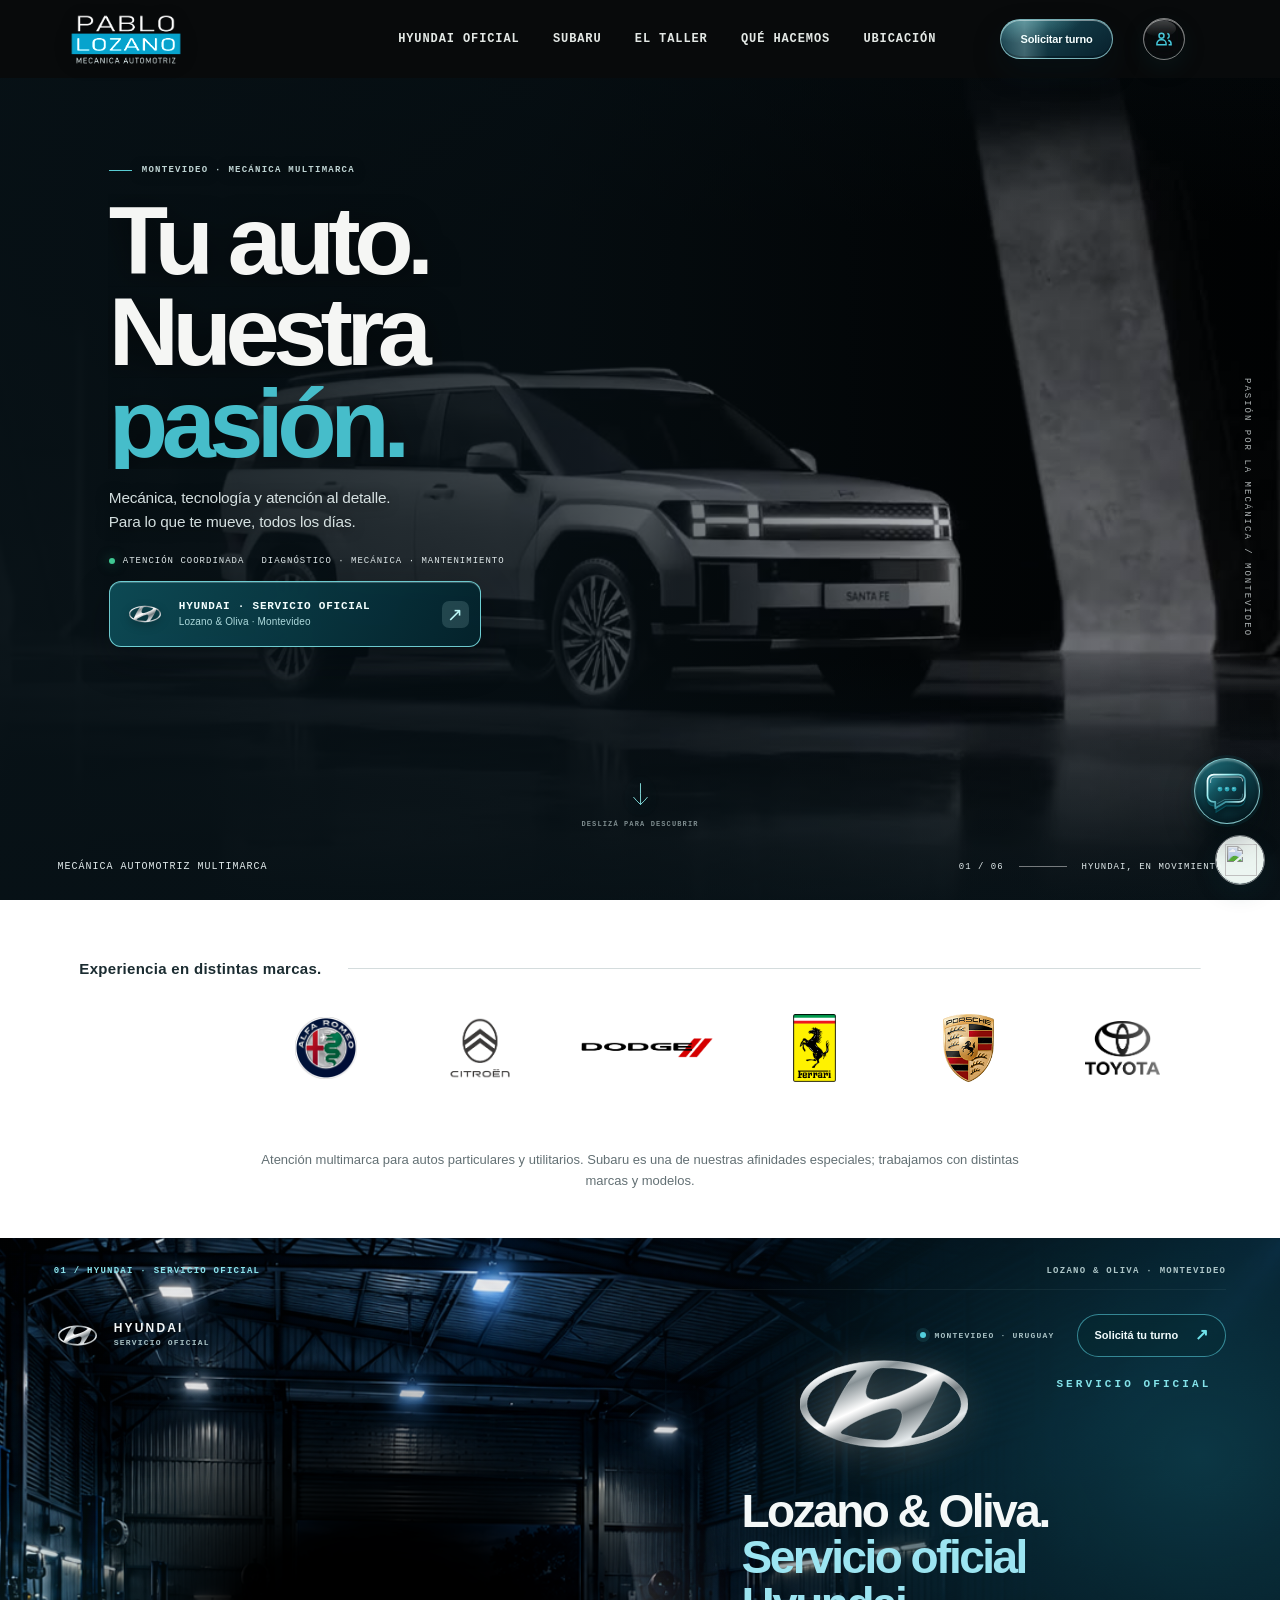
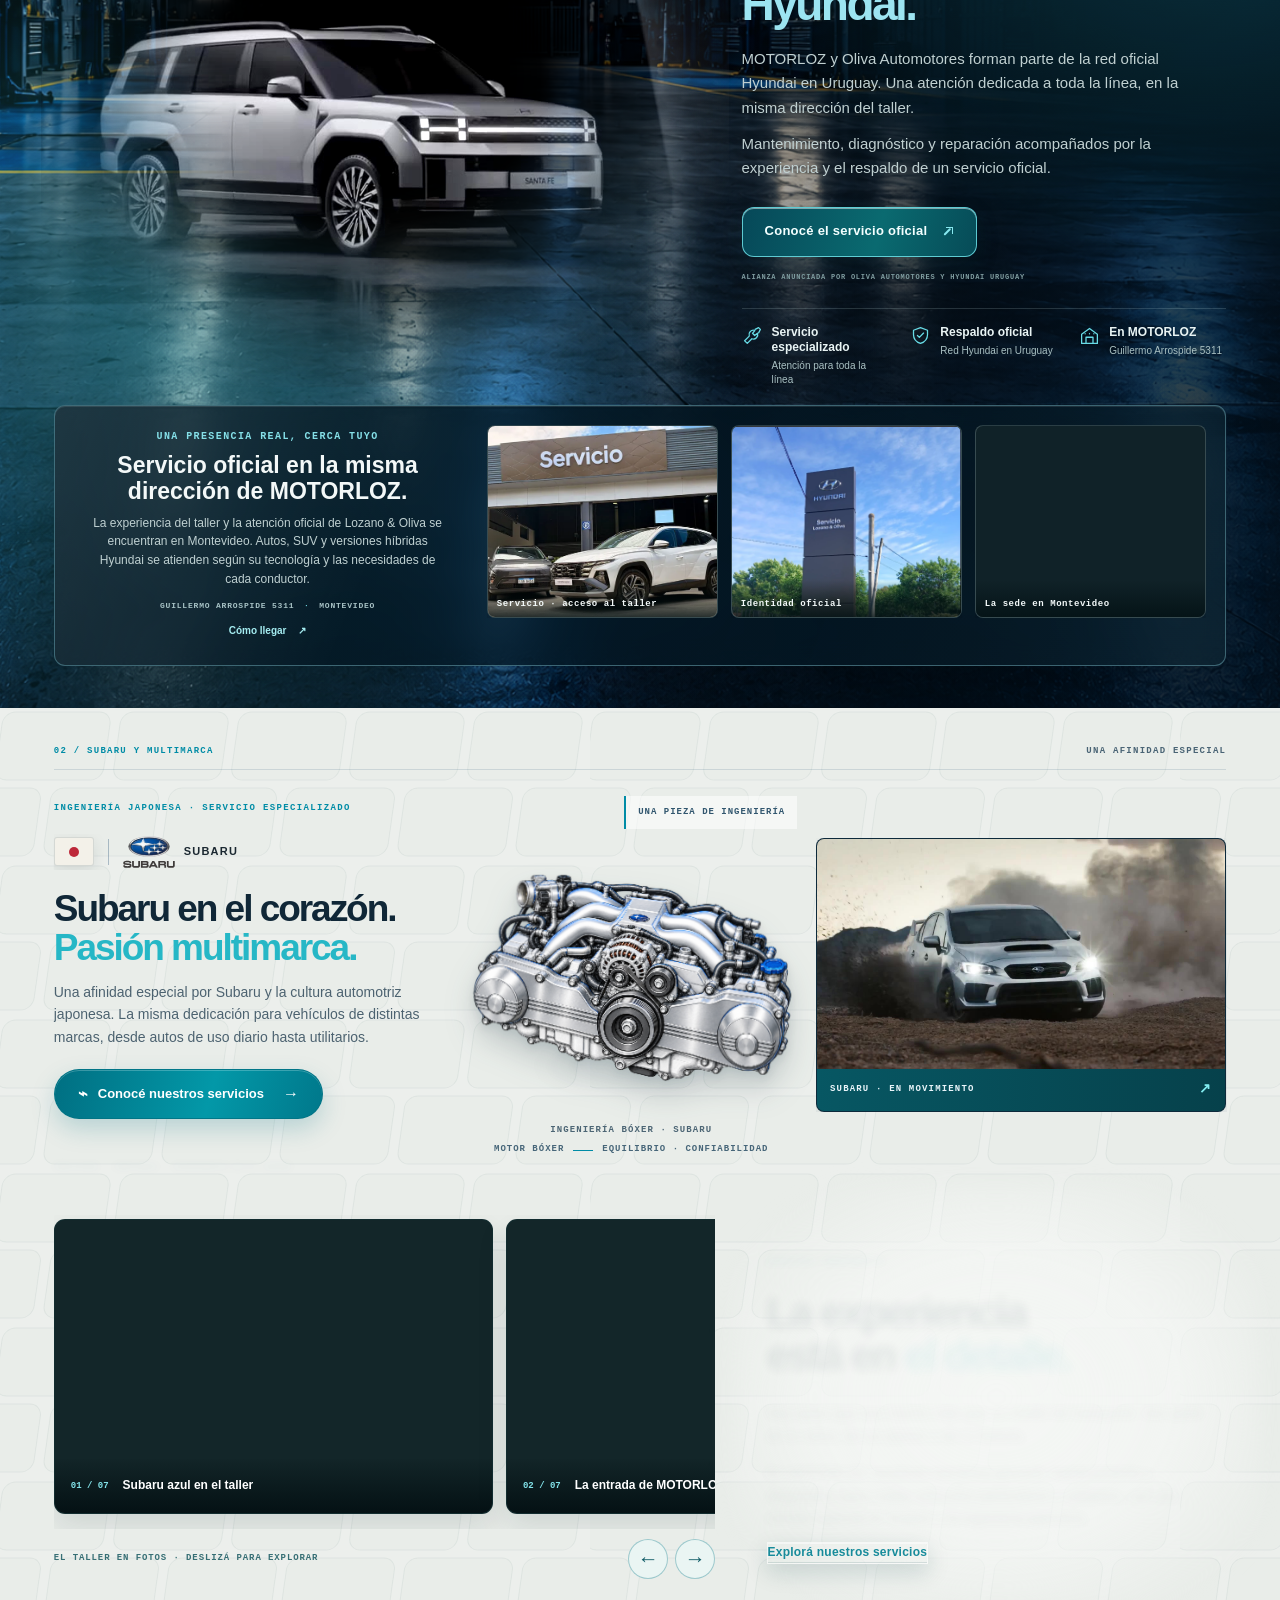
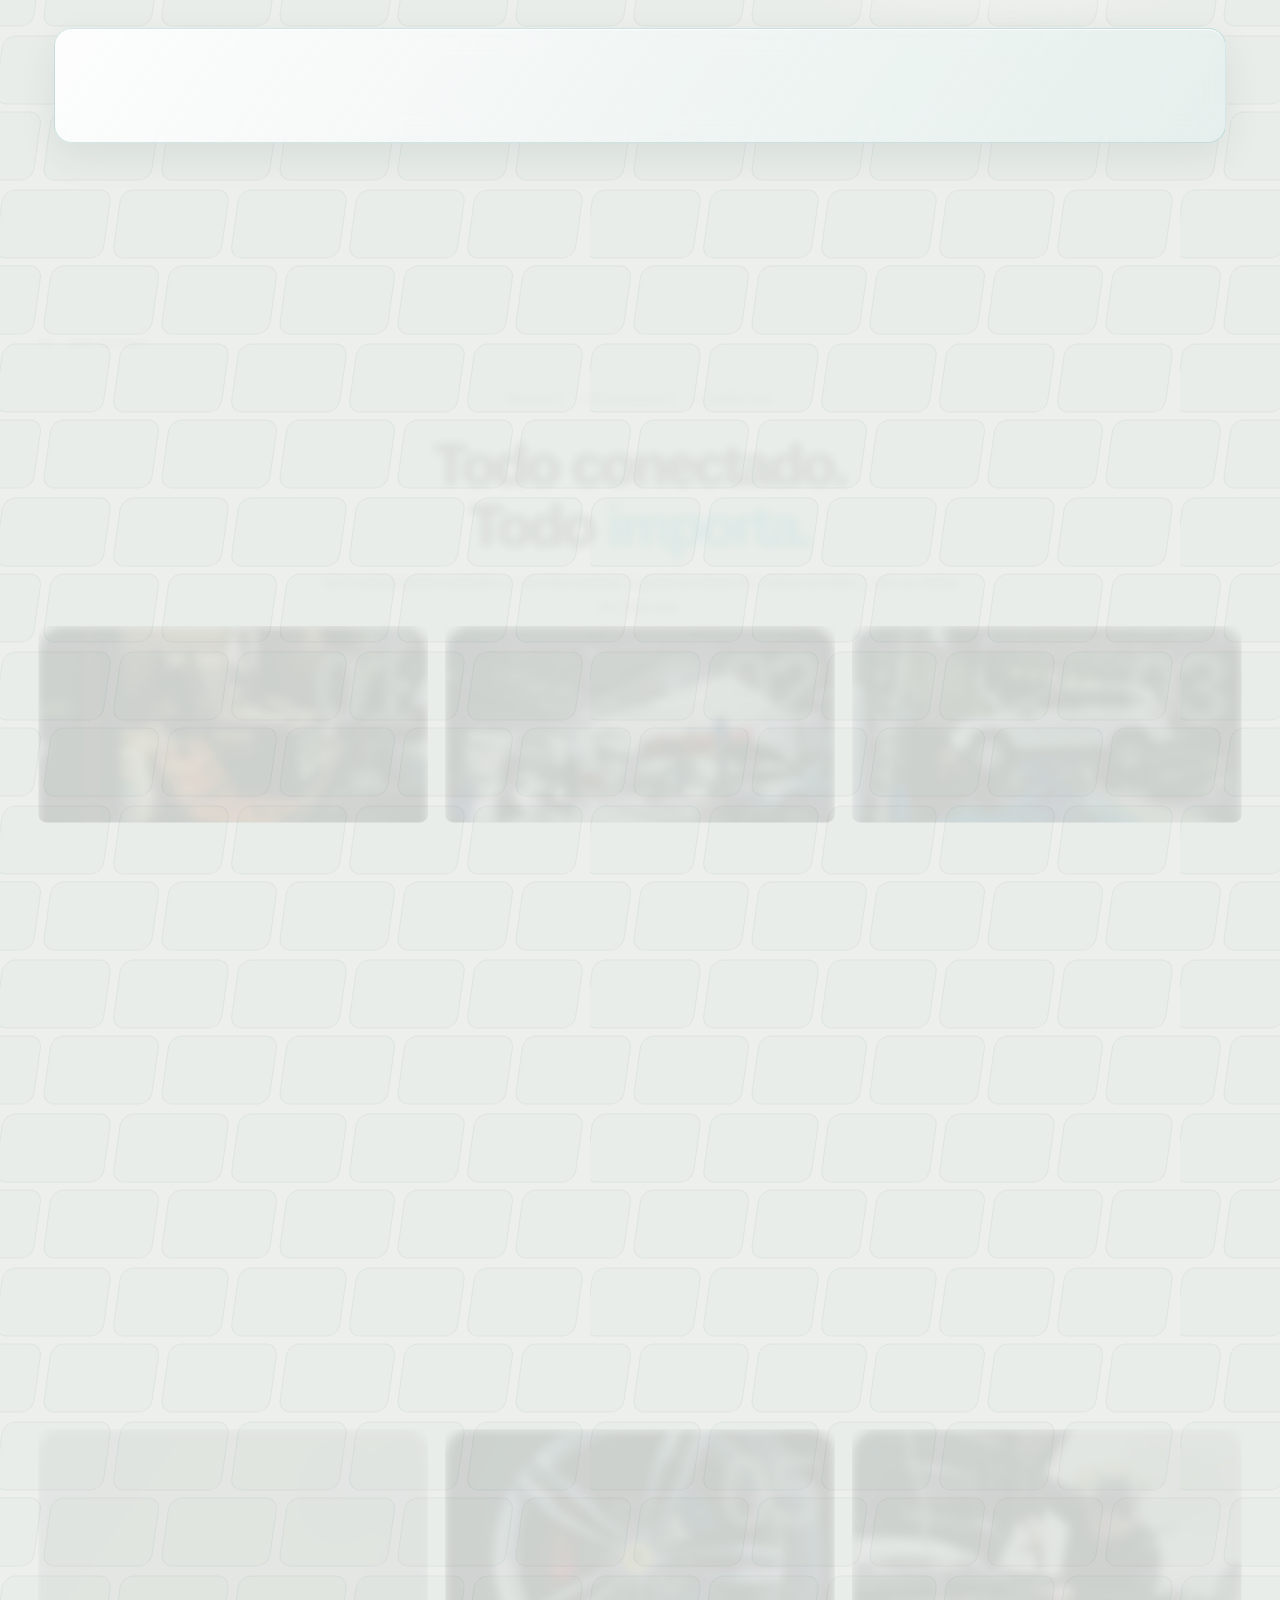
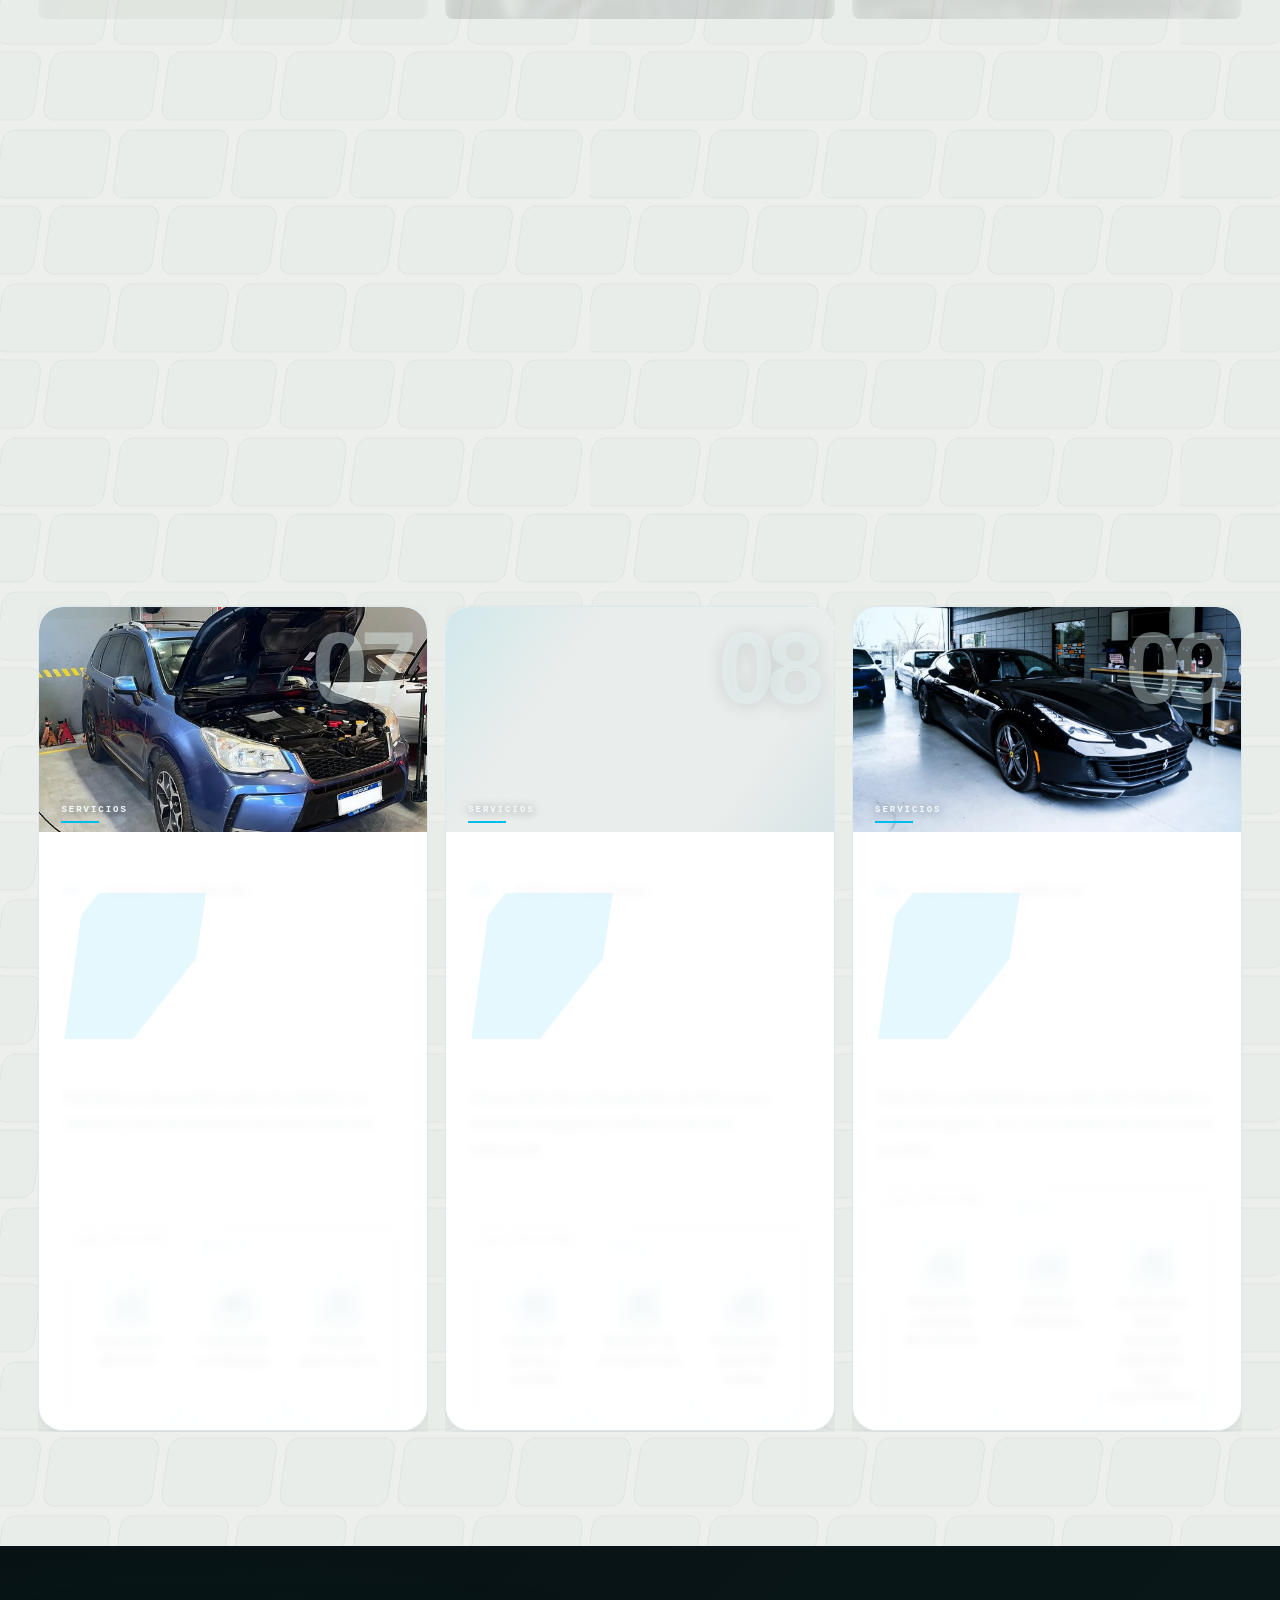
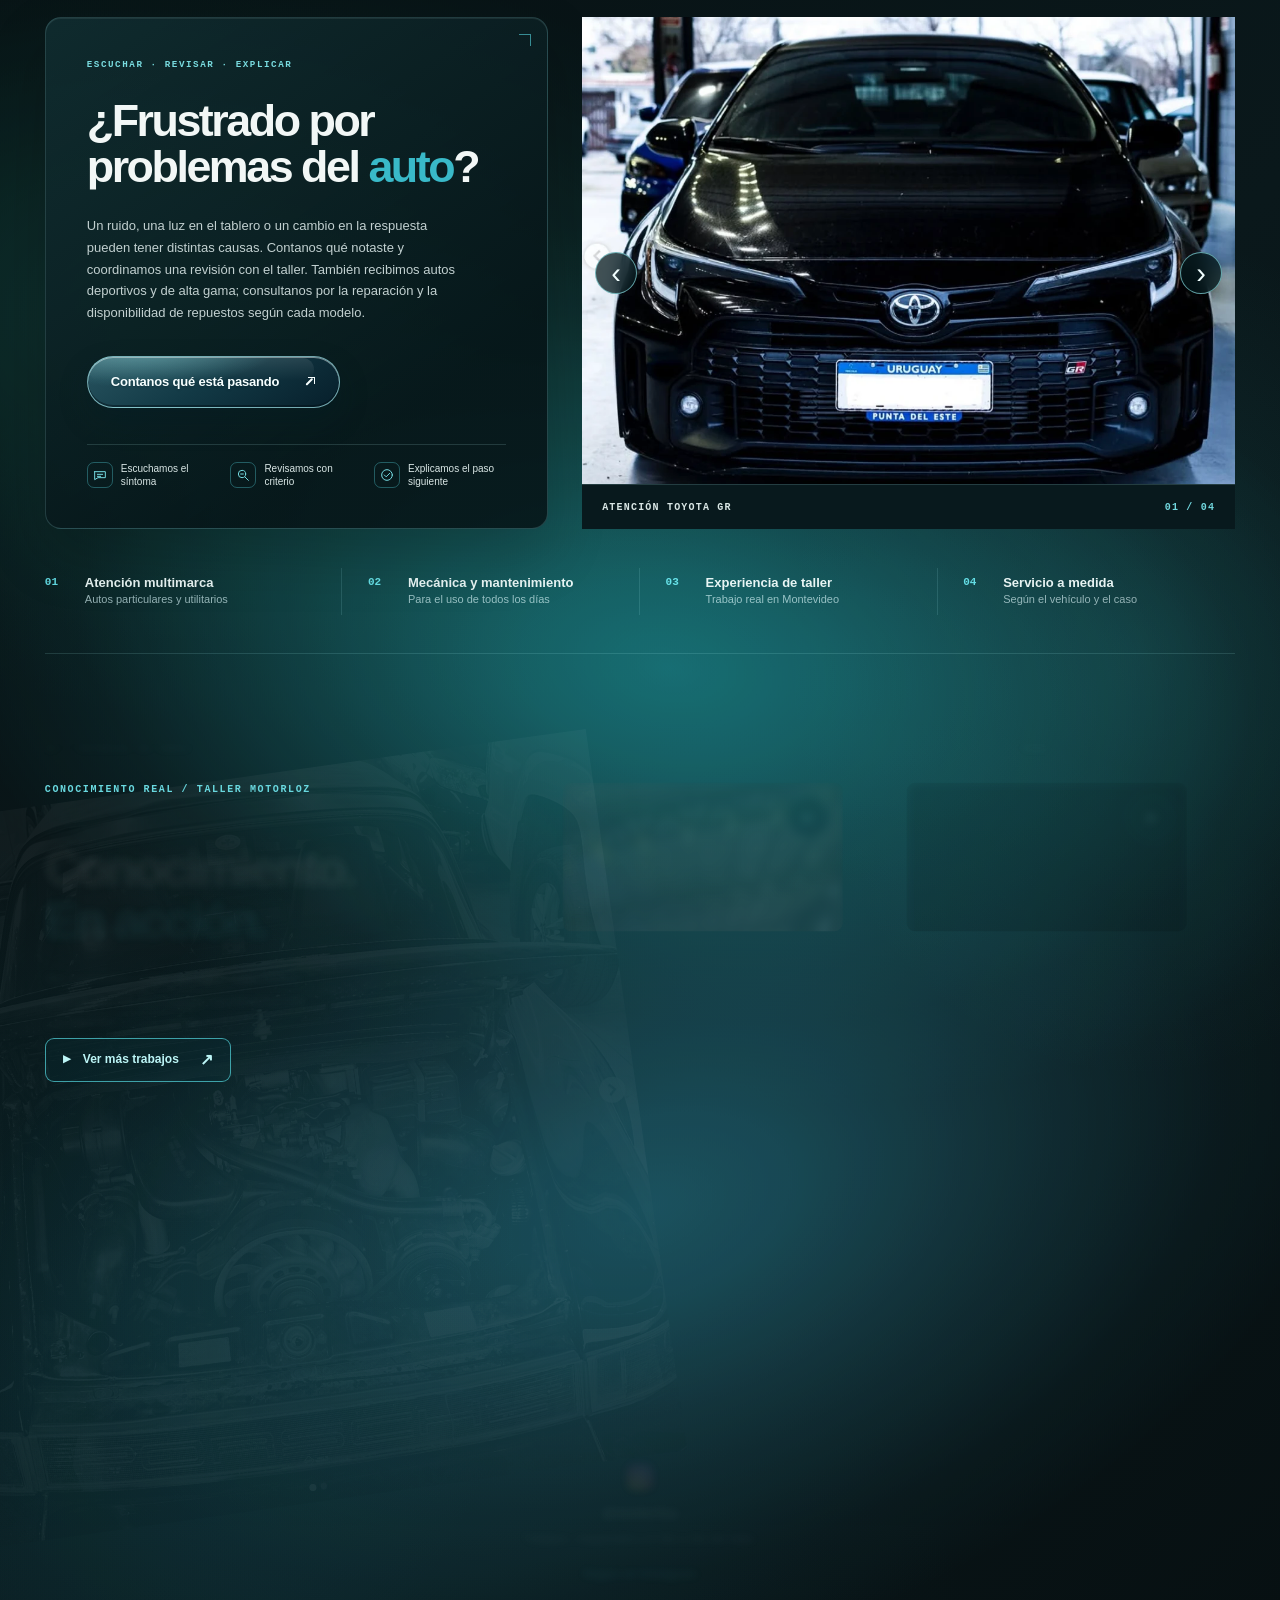
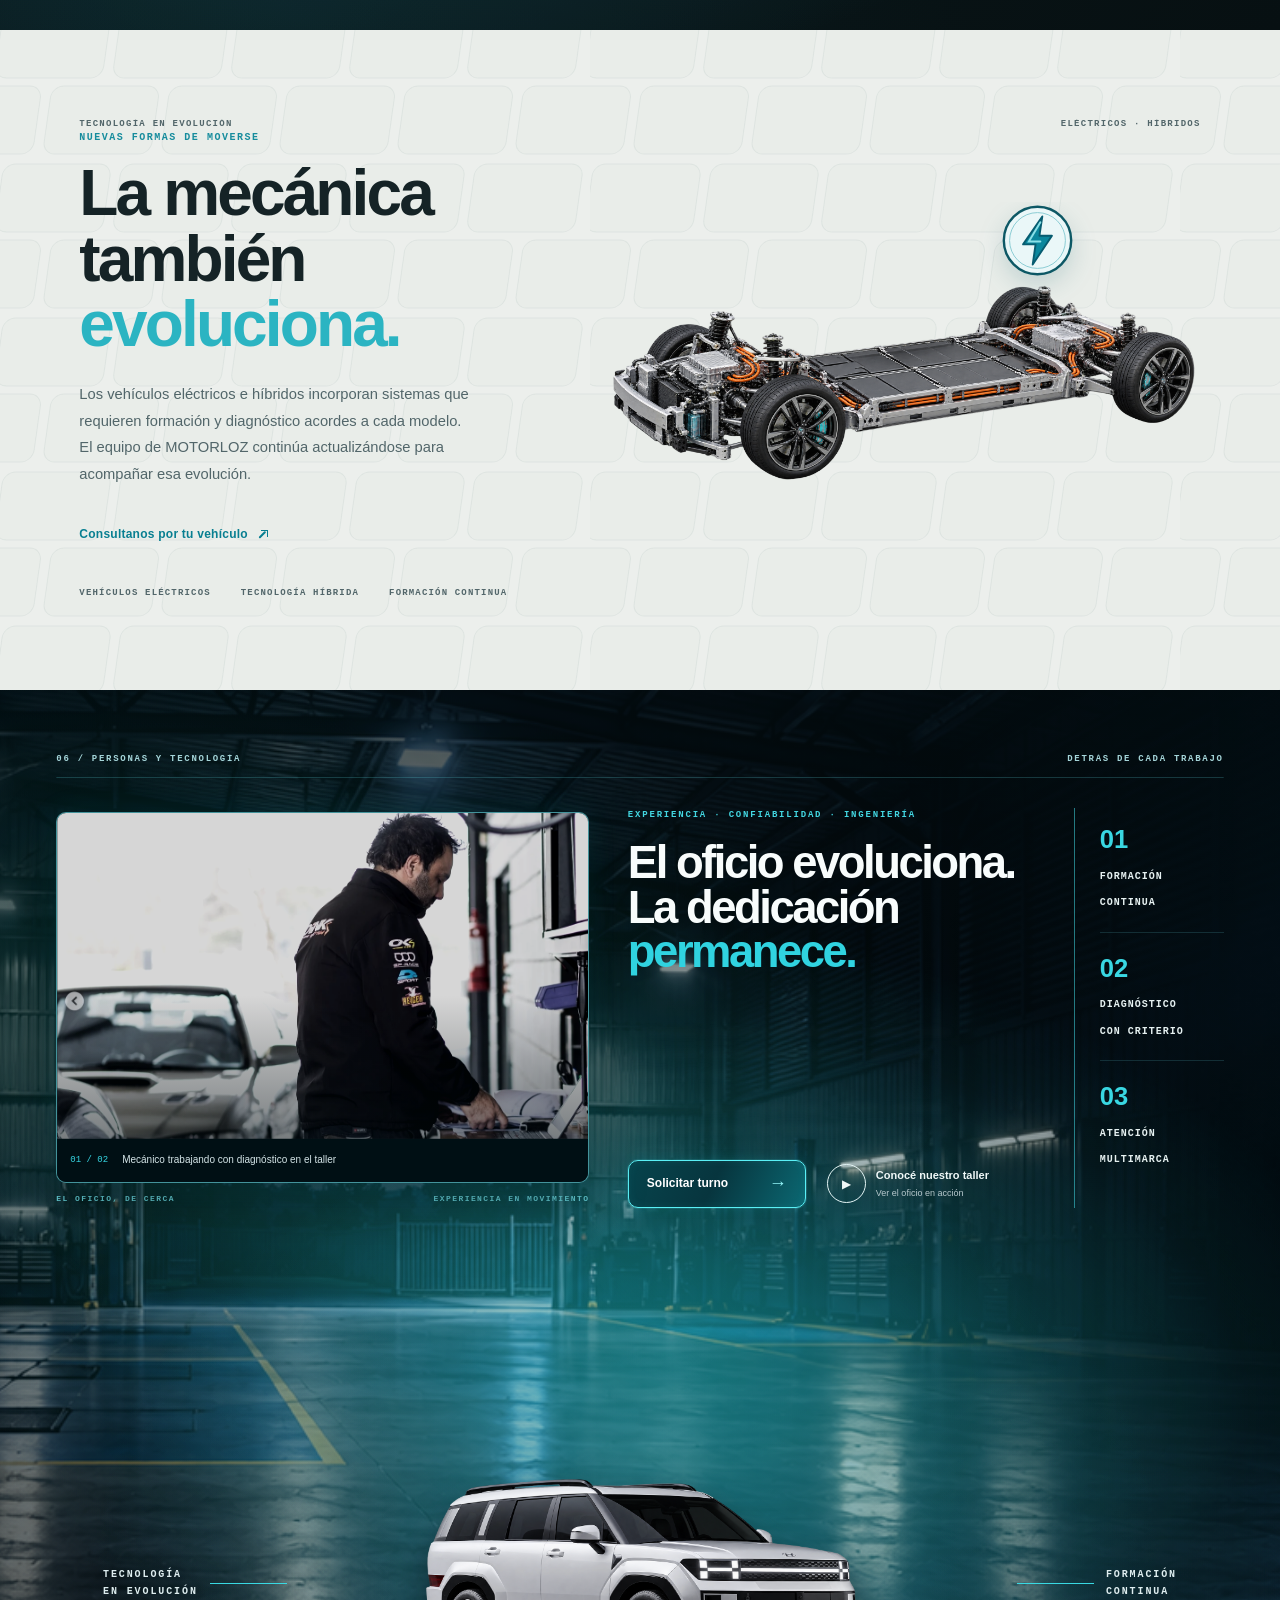
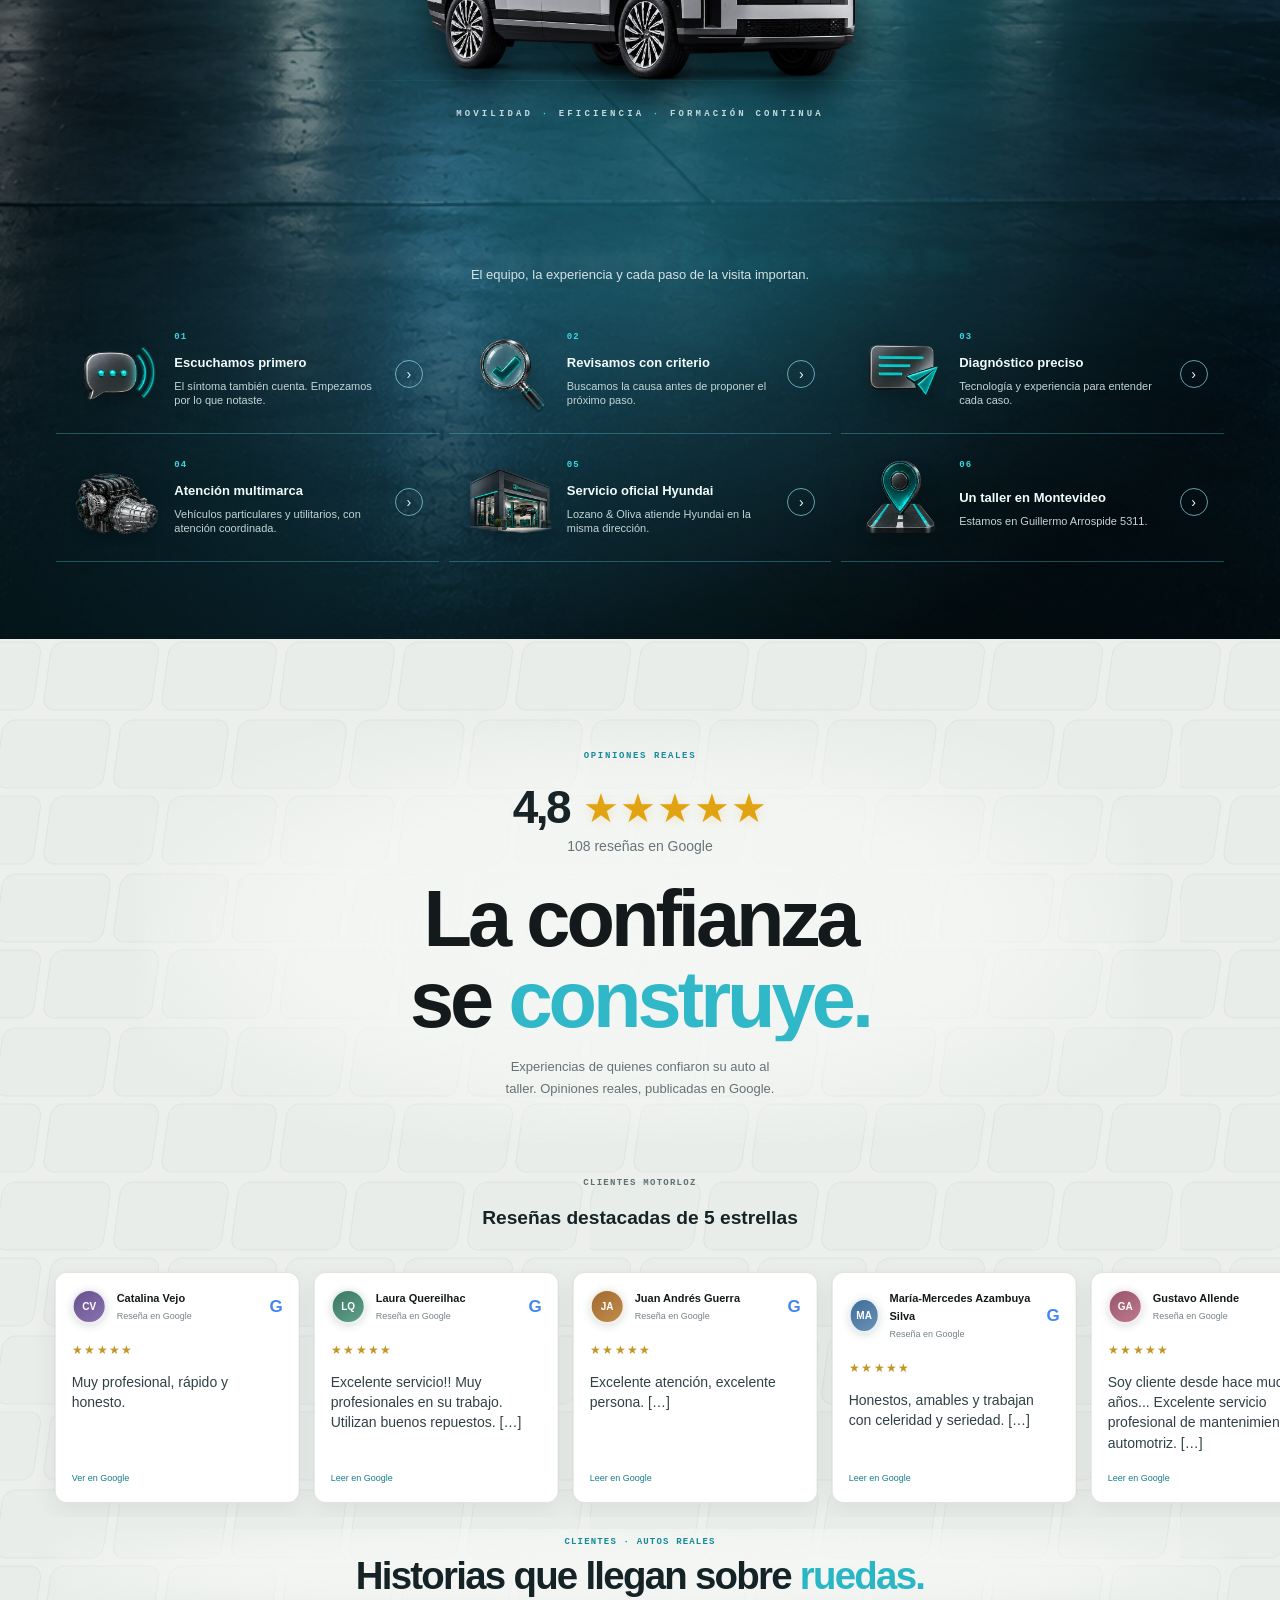
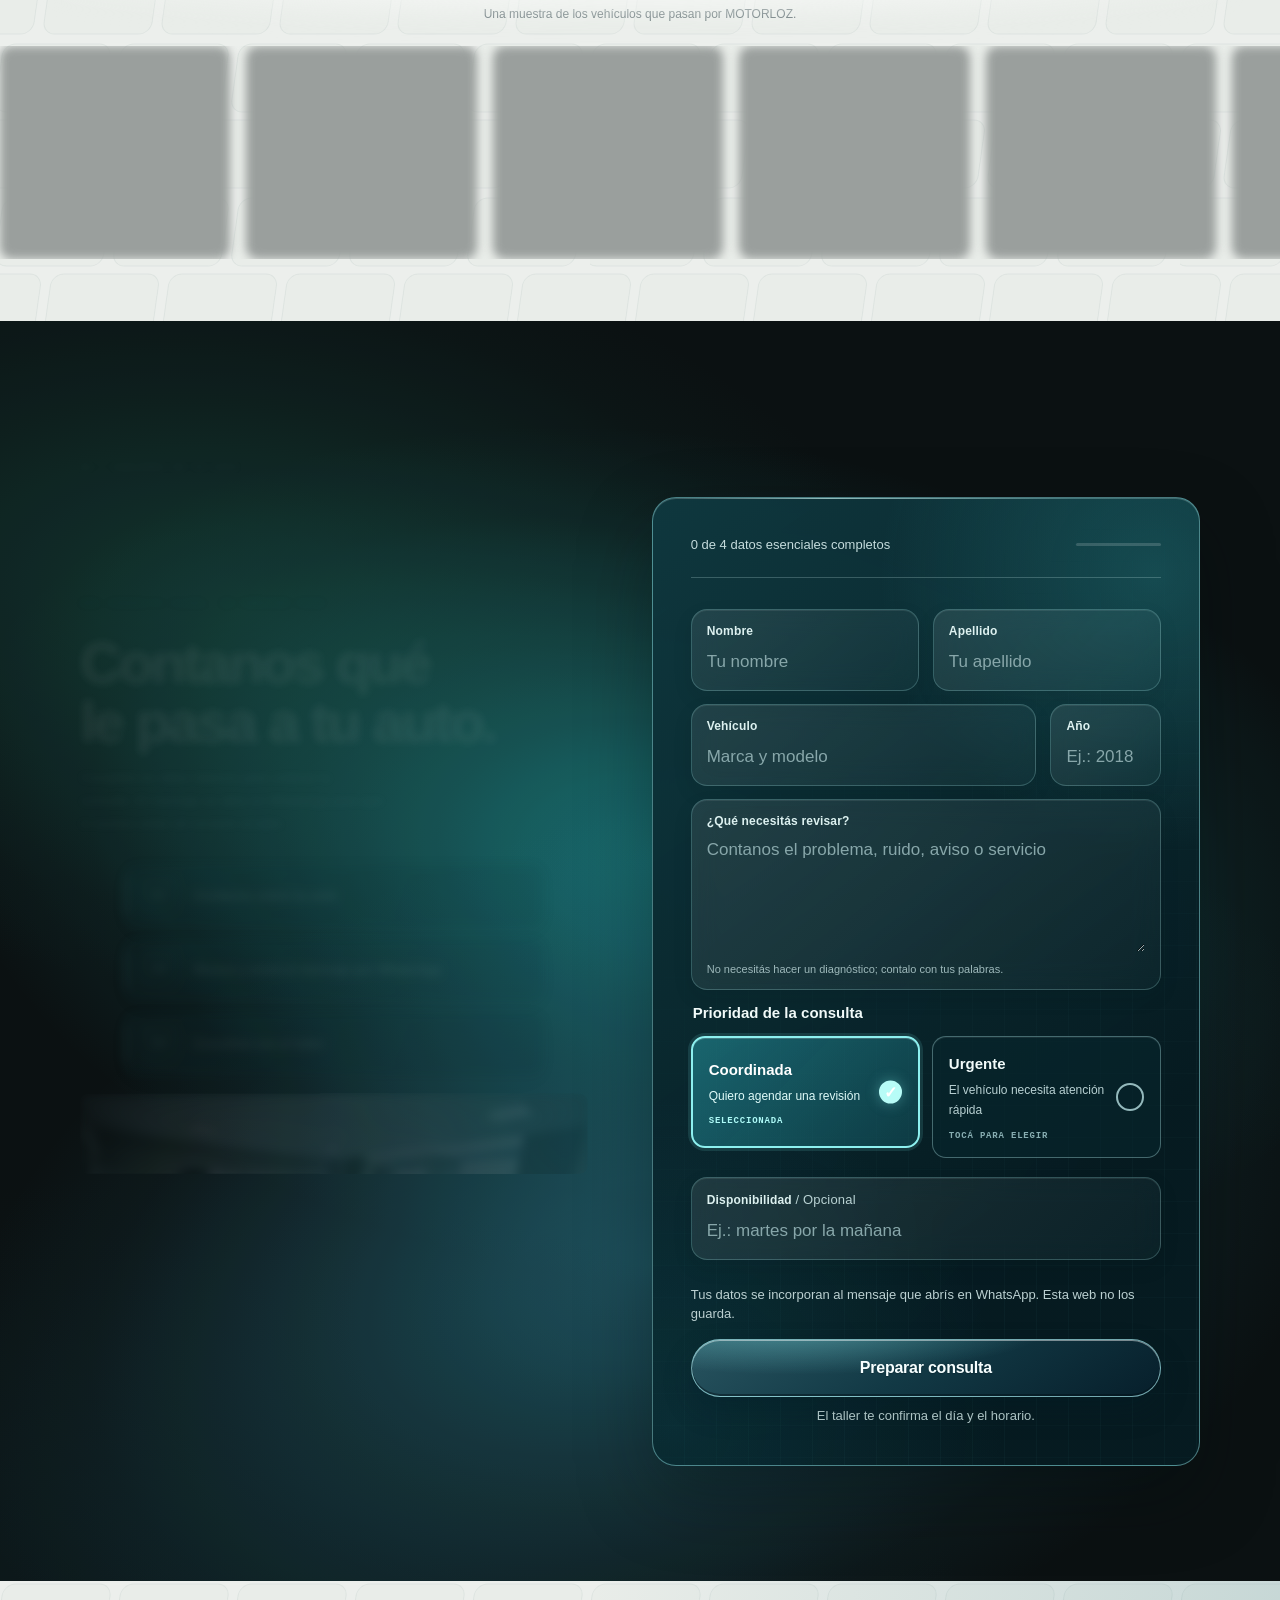
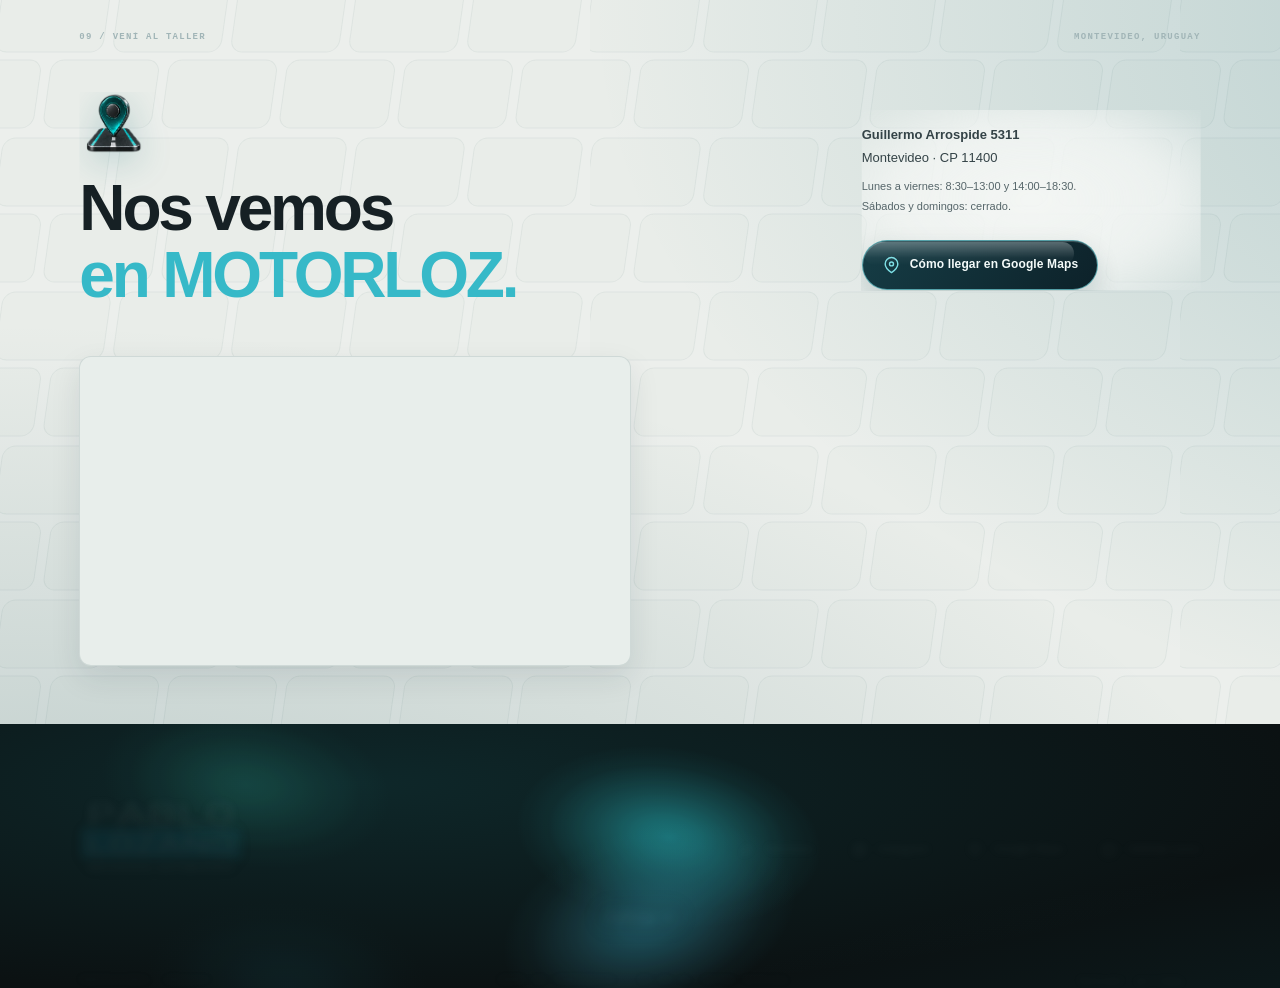
==== index.html @ 8b5df3d1 "Replace HB20 teaser with full HD sequence" ====
<!doctype html>
<html lang="es-UY">
<head>
  <meta charset="UTF-8"><meta name="viewport" content="width=device-width, initial-scale=1">
  <title>Taller Pablo Lozano — MOTORLOZ | Mecánica automotriz en Montevideo</title>
  <meta name="description" content="Conocé MOTORLOZ, Taller Pablo Lozano en Montevideo. Mecánica general, alineación, suspensión, electricidad, cubiertas y mantenimiento. Consultá por tu vehículo.">
  <meta name="robots" content="noindex, nofollow"><meta name="theme-color" content="#14191b">
  <meta property="og:title" content="MOTORLOZ — Taller Pablo Lozano"><meta property="og:description" content="Mecánica automotriz. El cuidado que tu auto merece, en Montevideo."><meta property="og:type" content="website"><meta property="og:locale" content="es_UY">
  <link rel="icon" href="assets/pablo-lozano-logo-dark-transparent.png?v=20261002-mobilebrand4" type="image/png"><link rel="stylesheet" href="site-premium.css?v=20261002-performance1"><link rel="stylesheet" href="reference-match.css?v=20261002-performance1"><link rel="stylesheet" href="reference-fixes.css?v=20261002-privacy1"><link rel="stylesheet" href="home-restore.css?v=20261005-crossfade1"><link rel="stylesheet" href="mobile-polish.css?v=1"><link rel="stylesheet" href="final-fixes.css?v=20260927-1"><link rel="stylesheet" href="mobile-refinements.css?v=20260927-25"><link rel="stylesheet" href="visual-cleanup.css?v=20260928-blocks1">
  <link rel="stylesheet" href="assistant-widget.css?v=20260930-chatfix5"><link rel="stylesheet" href="polish-pass.css?v=20261002-gallery-touch2"><link rel="stylesheet" href="detail-design-refresh.css?v=20261003-autoplay1"><link rel="stylesheet" href="home-cinema-refresh.css?v=20261003-desktopwidth2"><link rel="stylesheet" href="experience-refine.css?v=20260930-3"><link rel="stylesheet" href="assistant-chat-refresh.css?v=20261002-retry1"><link rel="stylesheet" href="appointment-refresh.css?v=20260930-10"><link rel="stylesheet" href="intro-proof-refresh.css?v=20261002-performance1"><link rel="stylesheet" href="action-refine.css?v=20260930-4"><link rel="stylesheet" href="scroll-story.css?v=20260930-2"><link rel="stylesheet" href="mobile-closeout.css?v=20261002-tablet1"><link rel="stylesheet" href="assistant-studio.css?v=20261002-pabloassistant1"><link rel="stylesheet" href="appointment-form-premium.css?v=20261003-priority2"><link rel="stylesheet" href="media-frame-fixes.css?v=20261001-1"><link rel="stylesheet" href="assistant-keyboard-fix.css?v=20261001-2">
  <link rel="preload" as="image" href="assets/subaru-clasicos-optimized.webp">
  <script type="application/ld+json">{"@context":"https://schema.org","@type":"AutoRepair","name":"Taller Pablo Lozano — MOTORLOZ","alternateName":"MOTORLOZ","areaServed":{"@type":"City","name":"Montevideo"},"geo":{"@type":"GeoCoordinates","latitude":-34.8808783,"longitude":-56.0864906},"sameAs":["https://www.instagram.com/motorloz/","https://www.google.com/maps?cid=1195299316977408559"],"hasOfferCatalog":{"@type":"OfferCatalog","name":"Servicios de mecánica automotriz","itemListElement":[{"@type":"OfferCatalog","name":"Mecánica general"},{"@type":"OfferCatalog","name":"Alineación y balanceo"},{"@type":"OfferCatalog","name":"Suspensión"},{"@type":"OfferCatalog","name":"Electricidad automotriz"},{"@type":"OfferCatalog","name":"Cubiertas"},{"@type":"OfferCatalog","name":"Cambio de aceite y mantenimiento preventivo"},{"@type":"OfferCatalog","name":"Motor y transmisión"},{"@type":"OfferCatalog","name":"Frenos y seguridad"},{"@type":"OfferCatalog","name":"Servicio para deportivos y vehículos de alta gama; consulta de repuestos según disponibilidad"}]},"telephone":"+59826013779","address":{"@type":"PostalAddress","streetAddress":"Guillermo Arrospide 5311","addressLocality":"Montevideo","addressRegion":"Montevideo","postalCode":"11400","addressCountry":"UY"},"openingHoursSpecification":[{"@type":"OpeningHoursSpecification","dayOfWeek":["Monday","Tuesday","Wednesday","Thursday","Friday"],"opens":"08:30","closes":"13:00"},{"@type":"OpeningHoursSpecification","dayOfWeek":["Monday","Tuesday","Wednesday","Thursday","Friday"],"opens":"14:00","closes":"18:30"}]}</script>
<link rel="stylesheet" href="video-playback.css?v=20261003-3">
  <link rel="stylesheet" href="workshop-finish.css?v=20261002-services1">
  <link rel="stylesheet" href="brand-intro.css?v=20261002-client-logo2">
  <link rel="stylesheet" href="subaru-engine-premium.css?v=20261003-motion2">
  <link rel="stylesheet" href="assistant-launcher-desktop.css?v=20261003-chatmark2"><link rel="stylesheet" href="logo-original-adaptation.css?v=20261002-mobilebrand5"><link rel="stylesheet" href="assistant-brand-fix.css?v=20261002-assistantmark3"><link rel="stylesheet" href="home-brand-order.css?v=20261002-brandorder3"><link rel="stylesheet" href="hyundai-signature-refresh.css?v=20261003-videogallery1"><link rel="stylesheet" href="homepage-layout-fix.css?v=20261002-3"><link rel="stylesheet" href="electric-mobility.css?v=20261006-voltage5"><link rel="stylesheet" href="services-card-redesign.css?v=20261006-align1"><link rel="stylesheet" href="footer-logo-breathe.css?v=20261003-2">
  <link rel="stylesheet" href="responsive-compositions.css?v=20261003-7"><link rel="stylesheet" href="site-feedback-final.css?v=20261005-2"><link rel="stylesheet" href="client-polish.css?v=20261004-nohalo1"><link rel="stylesheet" href="hyundai-photo-gallery.css?v=20261005-fullvideo2"><link rel="stylesheet" href="people-section-fix.css?v=20261005-1"><link rel="stylesheet" href="hyundai-proof-triptych.css?v=20261005-2">
  <link rel="stylesheet" href="chapter-redesign.css?v=20261011-subaru-carousel3"><link rel="stylesheet" href="desktop-showcase.css?v=20261014-2"><link rel="stylesheet" href="hyundai-cinema-final.css?v=20261014-3"><link rel="stylesheet" href="subaru-engine-final.css?v=20261014-3"><link rel="stylesheet" href="people-why-cinema.css?v=20261014-1"><link rel="stylesheet" href="diagnostic-films-premium.css?v=20261012-3">
  <link rel="preload" as="image" href="assets/pablo-lozano-logo-dark-transparent.png?v=20261002-mobilebrand4">
  <script src="brand-intro-start.js?v=20261004-1"></script>
</head>
<body>
  <div class="brand-intro" id="brand-intro" style="display:none">
    <div class="brand-intro-atmosphere" aria-hidden="true"></div>
    <div class="brand-intro-studio">
      <div class="brand-intro-lockup brand-intro-original" role="img" aria-label="Pablo Lozano · Mecánica automotriz">
        <img src="assets/pablo-lozano-logo-dark-transparent.png?v=20261002-mobilebrand4" alt="" width="4625" height="2096" fetchpriority="high" aria-hidden="true">
      </div>
      <p class="brand-intro-caption">El oficio está en cada detalle.</p>
    </div>
    <div class="brand-intro-signature" aria-hidden="true"><span>MECÁNICA AUTOMOTRIZ</span><span>MONTEVIDEO, URUGUAY</span></div>
  </div>
  <script src="brand-intro.js?v=20261002-refined1"></script>
  <div class="reading-progress" aria-hidden="true"></div>
  <a class="skip" href="#contenido">Saltar al contenido</a>
  <header class="header">
    <a class="brand brand-lockup" href="#inicio" aria-label="MOTORLOZ, Taller Pablo Lozano, inicio"><img class="brand-art brand-art-original" src="assets/pablo-lozano-logo-dark-transparent.png?v=20261002-mobilebrand4" alt="Pablo Lozano · Mecánica automotriz"></a>
    <nav class="desktop-nav" aria-label="Navegación principal"><a href="#hyundai">Hyundai oficial</a><a href="#marca-subaru">Subaru</a><a href="#taller">El taller</a><a href="#servicios">Qué hacemos</a><a href="#ubicacion">Ubicación</a></nav>
    <a class="header-cta" href="#turno">Solicitar turno </a><button type="button" class="header-contact" id="contact-open" aria-label="Ver teléfono, Instagram y WhatsApp" title="Contactos" aria-haspopup="dialog" aria-controls="contact-dialog"><svg viewBox="0 0 24 24" aria-hidden="true"><circle cx="9" cy="8" r="3"/><path d="M3.5 19v-1.3A4.7 4.7 0 0 1 8.2 13h1.6a4.7 4.7 0 0 1 4.7 4.7V19z"/><path d="M16 5.5a3 3 0 0 1 0 5.8M17 13.5a4.6 4.6 0 0 1 3.5 4.5V19h-3"/></svg></button><button class="menu-toggle" aria-expanded="false" aria-controls="mobile-nav" aria-label="Abrir menú"><span></span><span></span></button>
  </header>
  <nav id="mobile-nav" class="mobile-nav" aria-label="Navegación móvil" hidden><a href="#hyundai">Hyundai oficial</a><a href="#marca-subaru">Subaru</a><a href="#taller">El taller</a><a href="#servicios">Qué hacemos</a><a href="#ubicacion">Ubicación</a><a href="#turno">Solicitar turno</a></nav>
  <main id="contenido">
  <section class="hero" id="inicio" aria-labelledby="hero-title">
    <div class="hero-cinema" role="region" aria-roledescription="secuencia audiovisual" aria-label="MOTORLOZ por dentro"><div class="cinema-frame is-current"></div><div class="cinema-frame" aria-hidden="true"></div><span class="cinema-grain" aria-hidden="true"></span></div>
    <div class="hero-shade" aria-hidden="true"></div><span class="hero-side">PASIÓN POR LA MECÁNICA / MONTEVIDEO</span>
    <div class="hero-copy"><p class="eyebrow"><span class="dash"></span> MONTEVIDEO · MECÁNICA MULTIMARCA</p><h1 id="hero-title" aria-label="Tu auto. Nuestra pasión."><span class="hero-title-static" aria-hidden="true">Tu auto.</span><span class="hero-phrase-stage" aria-hidden="true"><span class="hero-phrase is-active"><span>Nuestra</span><em>pasión.</em></span><span class="hero-phrase"><span>Nuestro</span><em>oficio.</em></span><span class="hero-phrase"><span>Cada detalle</span><em>importa.</em></span></span></h1><p class="hero-description">Mecánica, tecnología y atención al detalle.<br>Para lo que te mueve, todos los días.</p><div class="hero-signal" aria-label="Atención coordinada y diagnóstico profesional"><span><i aria-hidden="true"></i> ATENCIÓN COORDINADA</span><span>DIAGNÓSTICO · MECÁNICA · MANTENIMIENTO</span><a href="#hyundai" class="hero-hyundai-link"><img src="assets/hyundai-logo-chrome.svg" alt="" aria-hidden="true" width="44" height="32"><span class="hero-hyundai-copy"><strong>HYUNDAI · SERVICIO OFICIAL</strong><small>Lozano &amp; Oliva · Montevideo</small></span><b aria-hidden="true">↗</b></a></div></div>
    <a class="hero-scroll-cue" href="#marcas" aria-label="Deslizá hacia abajo para descubrir MOTORLOZ"><svg viewBox="0 0 36 48" aria-hidden="true"><path d="M18 3.5c.3 9.2-.4 18.1.1 27.8m-9.2-9.5c2.4 3.1 5.5 6.2 9.1 9.5 3.6-3.2 6.8-6.4 9.1-9.5"/></svg><span>DESLIZÁ PARA DESCUBRIR</span></a>
    <div class="hero-bottom"><span>MECÁNICA AUTOMOTRIZ MULTIMARCA</span><span class="photo-index"><span id="hero-counter">01 / 06</span><i></i><span id="hero-photo-label">HYUNDAI, EN MOVIMIENTO</span></span></div>
  </section>

<section class="brand-experience" id="marcas" aria-labelledby="brand-experience-title"><div class="brand-experience-inner"><div class="brand-experience-head"><h2 id="brand-experience-title">Experiencia en distintas marcas.</h2><span aria-hidden="true"></span></div><div class="brand-lineup" role="region" aria-label="Marcas que forman parte de MOTORLOZ"><div class="brand-lineup-track">
<div class="brand-wordmark" role="img" aria-label="Subaru"><img src="assets/subaru-logo-color.svg" alt="Subaru"></div>
<div class="brand-wordmark" role="img" aria-label="Alfa Romeo"><img src="assets/brands/alfa-romeo-2015.png" alt="Alfa Romeo"></div>
<div class="brand-wordmark" role="img" aria-label="Citroën"><img src="assets/brands/citroen-official.png" alt="Citroën"></div>
<div class="brand-wordmark" role="img" aria-label="Dodge"><img src="assets/brands/dodge-black.png" alt="Dodge"></div>
<div class="brand-wordmark" role="img" aria-label="Ferrari"><img src="assets/brands/ferrari-emblem.png" alt="Ferrari"></div>
<div class="brand-wordmark" role="img" aria-label="Porsche"><img src="assets/brands/porsche-official.png" alt="Porsche"></div>
<div class="brand-wordmark" role="img" aria-label="Toyota"><img src="assets/brands/toyota.png" alt="Toyota"></div>
<div class="brand-wordmark" role="img" aria-label="Honda"><img src="assets/brands/honda.png" alt="Honda"></div>
<div class="brand-wordmark" role="img" aria-label="Hyundai"><img src="assets/hyundai-logo.svg" alt="Hyundai"></div>
<div class="brand-wordmark" role="img" aria-label="Volkswagen"><img src="assets/brands/volkswagen.png" alt="Volkswagen"></div>
<div class="brand-wordmark" role="img" aria-label="BMW"><img src="assets/brands/bmw.png" alt="BMW"></div>
<div class="brand-wordmark" role="img" aria-label="Mercedes-Benz"><img src="assets/brands/mercedes-benz.png" alt="Mercedes-Benz"></div>
<div class="brand-wordmark" role="img" aria-label="Nissan"><img src="assets/brands/nissan.png" alt="Nissan"></div>
<div class="brand-wordmark" role="img" aria-label="Mazda"><img src="assets/brands/mazda.png" alt="Mazda"></div>
<div class="brand-wordmark" role="img" aria-label="Suzuki"><img src="assets/brands/suzuki.png" alt="Suzuki"></div>
<div class="brand-wordmark" role="img" aria-label="Mitsubishi"><img src="assets/brands/mitsubishi.png" alt="Mitsubishi"></div>
<div class="brand-wordmark" role="img" aria-label="Kia"><img src="assets/brands/kia.png" alt="Kia"></div>
<div class="brand-wordmark" role="img" aria-label="Chevrolet"><img src="assets/brands/chevrolet.png" alt="Chevrolet"></div>
<div class="brand-wordmark" role="img" aria-label="Peugeot"><img src="assets/brands/peugeot.png" alt="Peugeot"></div>
<div class="brand-wordmark" role="img" aria-label="Audi"><img src="assets/brands/audi.png" alt="Audi"></div>
<div class="brand-wordmark" role="img" aria-label="Renault"><img src="assets/brands/renault.png" alt="Renault"></div>
<div class="brand-wordmark" role="img" aria-label="Ford"><img src="assets/brands/ford.png" alt="Ford"></div>
<div class="brand-wordmark" role="img" aria-label="Jeep"><img src="assets/brands/jeep.png" alt="Jeep"></div>
<div class="brand-wordmark" role="img" aria-label="Fiat"><img src="assets/brands/fiat.png" alt="Fiat"></div>
<div class="brand-wordmark" role="img" aria-label="Volvo"><img src="assets/brands/volvo.png" alt="Volvo"></div>
<div class="brand-wordmark" aria-hidden="true"><img src="assets/subaru-logo-color.svg" alt=""></div>
<div class="brand-wordmark" aria-hidden="true"><img src="assets/brands/alfa-romeo-2015.png" alt=""></div>
<div class="brand-wordmark" aria-hidden="true"><img src="assets/brands/citroen-official.png" alt=""></div>
<div class="brand-wordmark" aria-hidden="true"><img src="assets/brands/dodge-black.png" alt=""></div>
<div class="brand-wordmark" aria-hidden="true"><img src="assets/brands/ferrari-emblem.png" alt=""></div>
<div class="brand-wordmark" aria-hidden="true"><img src="assets/brands/porsche-official.png" alt=""></div>
<div class="brand-wordmark" aria-hidden="true"><img src="assets/brands/toyota.png" alt=""></div>
<div class="brand-wordmark" aria-hidden="true"><img src="assets/brands/honda.png" alt=""></div>
<div class="brand-wordmark" aria-hidden="true"><img src="assets/hyundai-logo.svg" alt=""></div>
<div class="brand-wordmark" aria-hidden="true"><img src="assets/brands/volkswagen.png" alt=""></div>
<div class="brand-wordmark" aria-hidden="true"><img src="assets/brands/bmw.png" alt=""></div>
<div class="brand-wordmark" aria-hidden="true"><img src="assets/brands/mercedes-benz.png" alt=""></div>
<div class="brand-wordmark" aria-hidden="true"><img src="assets/brands/nissan.png" alt=""></div>
<div class="brand-wordmark" aria-hidden="true"><img src="assets/brands/mazda.png" alt=""></div>
<div class="brand-wordmark" aria-hidden="true"><img src="assets/brands/suzuki.png" alt=""></div>
<div class="brand-wordmark" aria-hidden="true"><img src="assets/brands/mitsubishi.png" alt=""></div>
<div class="brand-wordmark" aria-hidden="true"><img src="assets/brands/kia.png" alt=""></div>
<div class="brand-wordmark" aria-hidden="true"><img src="assets/brands/chevrolet.png" alt=""></div>
<div class="brand-wordmark" aria-hidden="true"><img src="assets/brands/peugeot.png" alt=""></div>
<div class="brand-wordmark" aria-hidden="true"><img src="assets/brands/audi.png" alt=""></div>
<div class="brand-wordmark" aria-hidden="true"><img src="assets/brands/renault.png" alt=""></div>
<div class="brand-wordmark" aria-hidden="true"><img src="assets/brands/ford.png" alt=""></div>
<div class="brand-wordmark" aria-hidden="true"><img src="assets/brands/jeep.png" alt=""></div>
<div class="brand-wordmark" aria-hidden="true"><img src="assets/brands/fiat.png" alt=""></div>
<div class="brand-wordmark" aria-hidden="true"><img src="assets/brands/volvo.png" alt=""></div></div></div><p class="brand-experience-note">Atención multimarca para autos particulares y utilitarios. Subaru es una de nuestras afinidades especiales; trabajamos con distintas marcas y modelos.</p></div></section>

  <section class="hyundai-section section hyundai-signature" id="hyundai" aria-labelledby="hyundai-title">
    <div class="section-label"><span>01 / HYUNDAI · SERVICIO OFICIAL</span><span>LOZANO &amp; OLIVA · MONTEVIDEO</span></div>
    <div class="hyundai-masthead" aria-label="Servicio oficial Hyundai">
      <a class="hyundai-masthead-brand" href="#hyundai" aria-label="Hyundai, servicio oficial en MOTORLOZ">
        <img src="assets/hyundai-logo-chrome.svg" alt="Hyundai" width="54" height="42" decoding="async">
        <span><strong>HYUNDAI</strong><small>SERVICIO OFICIAL</small></span>
      </a>
      <span class="hyundai-masthead-location"><i aria-hidden="true"></i> MONTEVIDEO · URUGUAY</span>
      <a class="hyundai-masthead-cta" href="#turno">Solicitá tu turno <span aria-hidden="true">↗</span></a>
    </div>
    <div class="hyundai-inner">
      <div class="hyundai-gallery hyundai-vehicle-scene" aria-label="Videos de Hyundai Santa Fe y Hyundai HB20">
        <figure class="hyundai-image hyundai-video-slide is-active" data-hyundai-film="santa-fe"><video muted autoplay playsinline webkit-playsinline preload="auto" poster="assets/hyundai-full-poster.jpg" aria-label="Video de la Hyundai Santa Fe, sin sonido"><source src="assets/cinema-hyundai-natural.mp4" type="video/mp4"></video></figure>
        <figure class="hyundai-image hyundai-video-slide" data-hyundai-film="hb20" aria-hidden="true"><video muted playsinline webkit-playsinline preload="auto" aria-label="Video oficial del Hyundai HB20, sin sonido"><source src="assets/cinema-hyundai-hb20.mp4" type="video/mp4"></video></figure>
      </div>
      <div class="hyundai-copy">
        <p class="eyebrow">SERVICIO OFICIAL</p>
        <div class="hyundai-emblem" aria-label="Hyundai">
          <img src="assets/hyundai-logo-chrome.svg?v=20261003-1" alt="Emblema cromado original de Hyundai" width="200" height="200" loading="lazy" decoding="async">
          <img src="assets/hyundai-logo-chrome.svg?v=20261003-1" alt="" aria-hidden="true" width="200" height="200" loading="lazy" decoding="async">
        </div>
        <div class="hyundai-badge" aria-label="Hyundai, servicio oficial"><span>HYUNDAI</span><i>SERVICIO OFICIAL</i></div>
        <h2 id="hyundai-title">Lozano &amp; Oliva.<br><em>Servicio oficial Hyundai.</em></h2>
        <p>MOTORLOZ y Oliva Automotores forman parte de la red oficial Hyundai en Uruguay. Una atención dedicada a toda la línea, en la misma dirección del taller.</p>
        <p>Mantenimiento, diagnóstico y reparación acompañados por la experiencia y el respaldo de un servicio oficial.</p>
        <a class="text-link hyundai-service-action" href="https://olivaautomotores.uy/servicio/" target="_blank" rel="noopener noreferrer">Conocé el servicio oficial <span aria-hidden="true">→</span></a>
        <span class="hyundai-source">ALIANZA ANUNCIADA POR OLIVA AUTOMOTORES Y HYUNDAI URUGUAY</span>
        <div class="hyundai-trust-points" aria-label="Características del servicio oficial Hyundai">
          <div class="hyundai-trust-point"><svg viewBox="0 0 24 24" aria-hidden="true"><path d="M14.7 6.3a5 5 0 0 0-6.4 6.4L3 18l3 3 5.3-5.3a5 5 0 0 0 6.4-6.4L14.5 12 12 9.5z"/><path d="m15 5 4-2 2 2-2 4"/></svg><span><strong>Servicio especializado</strong><small>Atención para toda la línea</small></span></div>
          <div class="hyundai-trust-point"><svg viewBox="0 0 24 24" aria-hidden="true"><path d="M12 3 20 6v5c0 5-3.4 8.4-8 10-4.6-1.6-8-5-8-10V6z"/><path d="m8.5 12 2.2 2.2 4.8-5"/></svg><span><strong>Respaldo oficial</strong><small>Red Hyundai en Uruguay</small></span></div>
          <div class="hyundai-trust-point"><svg viewBox="0 0 24 24" aria-hidden="true"><path d="M3 10.5 12 4l9 6.5V21H3z"/><path d="M8 21v-7h8v7M7 10h.01M12 10h.01M17 10h.01"/></svg><span><strong>En MOTORLOZ</strong><small>Guillermo Arrospide 5311</small></span></div>
        </div>
      </div>
    </div>
    <div class="hyundai-proof-strip">
      <div class="hyundai-proof-copy"><span class="eyebrow">UNA PRESENCIA REAL, CERCA TUYO</span><strong>Servicio oficial en la misma dirección de MOTORLOZ.</strong><p>La experiencia del taller y la atención oficial de Lozano &amp; Oliva se encuentran en Montevideo. Autos, SUV y versiones híbridas Hyundai se atienden según su tecnología y las necesidades de cada conductor.</p><span class="hyundai-proof-location">GUILLERMO ARROSPIDE 5311 <i>·</i> MONTEVIDEO</span><a class="hyundai-map-action" href="#ubicacion">Cómo llegar <span aria-hidden="true">↗</span></a></div>
      <div class="hyundai-proof-gallery" role="group" aria-label="Tres fotos reales del servicio oficial Hyundai">
        <figure class="hyundai-proof-image"><img src="assets/hyundai-service-entrance.webp" alt="Entrada real del servicio Lozano y Oliva, con vehículos Hyundai" width="640" height="475" loading="lazy" decoding="async"><figcaption>Servicio · acceso al taller</figcaption></figure>
        <figure class="hyundai-proof-image"><img src="assets/hyundai-servicio-optimized.webp" alt="Cartel real del servicio oficial Hyundai Lozano y Oliva" width="957" height="804" loading="lazy" decoding="async"><figcaption>Identidad oficial</figcaption></figure>
        <figure class="hyundai-proof-image"><img src="assets/hyundai-service-exterior.webp" alt="Sede real en Montevideo, con dos vehículos Hyundai" width="800" height="498" loading="lazy" decoding="async"><figcaption>La sede en Montevideo</figcaption></figure>
      </div>
    </div>
  </section>
  <section class="subaru-section section" id="marca-subaru" aria-labelledby="subaru-title">
    <div class="section-label"><span>02 / SUBARU Y MULTIMARCA</span><span>UNA AFINIDAD ESPECIAL</span></div>
    <div class="japan-gallery">
      <div class="japan-heading">
        <span class="eyebrow">INGENIERÍA JAPONESA · SERVICIO ESPECIALIZADO</span>
        <div class="japan-brand-pair" aria-label="Japón y Subaru"><span class="japan-flag" aria-hidden="true"><i></i></span><span class="brand-separator" aria-hidden="true"></span><span class="subaru-lockup"><img src="assets/subaru-logo-color.svg" alt="Subaru"><span class="subaru-wordmark">SUBARU</span></span></div>
        <h2 id="subaru-title">Subaru en el corazón. <span class="subaru-cyan-word">Pasión multimarca.</span></h2>
        <p>Una afinidad especial por Subaru y la cultura automotriz japonesa. La misma dedicación para vehículos de distintas marcas, desde autos de uso diario hasta utilitarios.</p>
        <a class="subaru-service-action" href="#servicios"><span aria-hidden="true">⌁</span> Conocé nuestros servicios <b aria-hidden="true">→</b></a>
        <span class="japan-note">PRECISIÓN · CONFIANZA · EXPERIENCIA EN EL CAMINO</span>
      </div>
      <div class="subaru-engine-panel">
        <span class="subaru-engine-label">UNA PIEZA DE INGENIERÍA</span>
        <figure class="engine-sketch"><img src="assets/subaru-boxer-illustration-v2.png" alt="Ilustración metálica de un motor bóxer Subaru" width="1536" height="1024" loading="lazy" decoding="async"><figcaption>INGENIERÍA BÓXER · SUBARU</figcaption></figure>
        <div class="subaru-engine-specs"><span>MOTOR BÓXER</span><i aria-hidden="true"></i><span>EQUILIBRIO · CONFIABILIDAD</span></div>
      </div>
      <figure class="subaru-feature" aria-label="Subaru en movimiento"><video class="subaru-feature-video" muted autoplay loop playsinline preload="auto" poster="assets/subaru-full-poster.jpg" aria-label="Subaru en movimiento, video completo sin sonido"><source src="assets/cinema-subaru-natural.mp4" type="video/mp4"></video><figcaption><span>SUBARU · EN MOVIMIENTO</span><span aria-hidden="true">↗</span></figcaption></figure>
    </div>
    <div class="subaru-story" id="taller" aria-labelledby="intro-title"><div class="intro-feature"><div class="workshop-gallery" role="region" aria-label="Fotos del taller MOTORLOZ y Subaru"><p class="workshop-swipe-hint" aria-hidden="true">DESLIZÁ PARA VER MÁS <span>↔</span></p><div class="workshop-photo-rail" tabindex="0" aria-label="Deslizá para ver las fotos del taller"><figure class="workshop-photo-card"><img src="assets/subaru-panoramica-privacy-optimized.webp" alt="Subaru azul en el taller" loading="lazy" decoding="async"><figcaption><span>01 / 07</span>Subaru azul en el taller</figcaption></figure><figure class="workshop-photo-card"><img src="assets/local-frente-hires.webp" alt="La entrada de MOTORLOZ" loading="lazy" decoding="async"><figcaption><span>02 / 07</span>La entrada de MOTORLOZ</figcaption></figure><figure class="workshop-photo-card"><img src="assets/intro-workshop-cars-optimized.webp" alt="Autos atendidos en el taller" loading="lazy" decoding="async"><figcaption><span>03 / 07</span>Autos atendidos en el taller</figcaption></figure><figure class="workshop-photo-card"><img src="assets/intro-workshop-overhead-optimized.webp" alt="El taller desde arriba" loading="lazy" decoding="async"><figcaption><span>04 / 07</span>El taller desde arriba</figcaption></figure><figure class="workshop-photo-card"><img src="assets/subaru-emblema-optimized.webp" alt="Emblema Subaru en el taller" loading="lazy" decoding="async"><figcaption><span>05 / 07</span>Emblema Subaru en el taller</figcaption></figure><figure class="workshop-photo-card"><img src="assets/subaru-frente-azul-optimized.webp" alt="Subaru azul visto de frente" loading="lazy" decoding="async"><figcaption><span>06 / 07</span>Subaru azul visto de frente</figcaption></figure><figure class="workshop-photo-card"><img src="assets/subaru-duo-privacy.png" alt="Dos Subaru dentro del taller" loading="lazy" decoding="async"><figcaption><span>07 / 07</span>Dos Subaru dentro del taller</figcaption></figure></div><div class="workshop-rail-footer"><span>EL TALLER EN FOTOS · DESLIZÁ PARA EXPLORAR</span><div><button type="button" data-workshop-prev aria-label="Fotos anteriores">←</button><button type="button" data-workshop-next aria-label="Fotos siguientes">→</button></div></div></div><div class="intro-feature-copy"><p class="eyebrow">NUESTRA PROPUESTA</p><h2 id="intro-title">La experiencia<br>está en <em>el detalle.</em></h2><p>Hay autos que son mucho más que un medio de transporte. Son parte de tu rutina, de tus planes y de tu historia.</p><p>En MOTORLOZ reunimos mecánica general, mantenimiento y diagnóstico para cuidar vehículos particulares y utilitarios, con una mirada especial en Subaru y la ingeniería japonesa.</p><a class="text-link" href="#servicios">Explorá nuestros servicios </a></div></div><div class="intro-proof-row" aria-label="Explorá cómo trabaja MOTORLOZ"><a class="intro-proof-link" href="#servicios"><span class="proof-icon" data-proof-icon="multimarca" aria-hidden="true"></span><span class="proof-copy"><b>Atención multimarca</b><small>Particulares y utilitarios</small></span><span class="proof-action">Ver servicios</span></a><a class="intro-proof-link" href="#diagnostico"><span class="proof-icon" data-proof-icon="diagnostico" aria-hidden="true"></span><span class="proof-copy"><b>Diagnóstico con criterio</b><small>Escuchar, revisar y explicar</small></span><span class="proof-action">Conocer</span></a><a class="intro-proof-link" href="#marca-subaru"><span class="proof-icon" data-proof-icon="boxer" aria-hidden="true"></span><span class="proof-copy"><b>Afinidad por Subaru</b><small>Pasión multimarca</small></span><span class="proof-action">Explorar</span></a></div>    </div>
  </section>



  <section class="services section" id="servicios" aria-labelledby="services-title"><div class="section-label"><span>04 / QUÉ HACEMOS</span><span>EL CUIDADO, EN CADA SISTEMA</span></div><div class="services-intro"><div><p class="eyebrow">MECÁNICA · MANTENIMIENTO · DIAGNÓSTICO</p><h2 id="services-title">Todo conectado.<br>Todo <em>importa.</em></h2></div><p>Del mantenimiento periódico a una falla puntual. Explorá las áreas de trabajo del taller y qué se revisa en cada una.</p></div><div class="services-carousel" aria-label="Servicios MOTORLOZ"><div class="services-controls" hidden></div><div class="services-viewport"><div class="services-track" id="services-track">
    <article class="service-card"><img src="assets/herramientas-taller-optimized.webp" alt="Herramientas de mecánica general en MOTORLOZ" loading="lazy"><div class="service-card-copy"><span>01 / MECÁNICA</span><h3>Mecánica general</h3><p>Diagnóstico y reparación de fallas: desde el mantenimiento preventivo hasta intervenciones complejas.</p><ul><li>Motor y transmisión</li><li>Frenos y sistemas auxiliares</li><li>Revisión según el síntoma</li></ul></div></article>
    <article class="service-card"><img src="assets/elevadores-optimized.webp" alt="Vehículo en el elevador del taller" loading="lazy"><div class="service-card-copy"><span>02 / RODADO</span><h3>Alineación y balanceo</h3><p>Tecnología de precisión para una conducción estable y un desgaste parejo de las cubiertas.</p><ul><li>Alineación del vehículo</li><li>Balanceo de ruedas</li><li>Revisión de desgaste</li></ul></div></article>
    <article class="service-card"><img src="assets/suspension-suv-elevador-optimized.webp" alt="Subaru SUV elevado para revisión de suspensión en MOTORLOZ" loading="lazy"><div class="service-card-copy"><span>03 / SUSPENSIÓN</span><h3>Suspensión</h3><p>Revisión de los componentes que influyen en estabilidad, confort y control.</p><ul><li>Amortiguadores y resortes</li><li>Bujes y rótulas</li><li>Inspección de componentes</li></ul></div></article>
    <article class="service-card"><img src="assets/corsa-electricidad-privacy.png" alt="Mecánico revisando el sistema eléctrico de un Chevrolet Corsa en el taller" loading="lazy" decoding="async"><div class="service-card-copy"><span>04 / ELECTRÓNICA</span><h3>Electricidad automotriz</h3><p>Detección de fallas eléctricas y electrónicas para definir el siguiente paso.</p><ul><li>Arranque y carga</li><li>Iluminación y sensores</li><li>Diagnóstico de módulos</li></ul></div></article>
    <article class="service-card"><img src="assets/ferrari-rueda-optimized.webp" alt="Detalle de una cubierta Michelin en una Ferrari atendida en el taller" loading="lazy"><div class="service-card-copy"><span>05 / CUBIERTAS</span><h3>Cubiertas</h3><p>Venta, montaje y reparación, con orientación para elegir según el vehículo y el uso.</p><ul><li>Venta y montaje</li><li>Reparación y rotación</li><li>Asesoramiento para elegir</li></ul></div></article>
    <article class="service-card"><img src="assets/mantenimiento-aceite-optimized.webp" alt="Mecánico trabajando bajo el capó durante una revisión de mantenimiento" loading="lazy"><div class="service-card-copy"><span>06 / MANTENIMIENTO</span><h3>Aceite y mantenimiento</h3><p>Cambios de aceite y filtros con productos de primera calidad, más controles preventivos.</p><ul><li>Revisiones periódicas</li><li>Cuidado preventivo del motor</li><li>Prevención de averías mayores</li></ul></div></article>
      <article class="service-card"><img src="assets/subaru-taller.jpg" alt="Subaru Forester azul con el capó abierto y el motor visible en el taller" loading="lazy" decoding="async"><div class="service-card-copy"><span>07 / MOTOR Y TRANSMISIÓN</span><h3>Motor y transmisión</h3><p>Revisión y reparación según el síntoma, el modelo y las necesidades de cada vehículo.</p><ul><li>Evaluación del motor</li><li>Transmisión y embrague</li><li>Próximos pasos claros</li></ul></div></article>
    <article class="service-card"><img src="assets/service-brakes-mechanic-optimized.webp" alt="Mecánico inspeccionando los frenos de un vehículo elevado" loading="lazy" decoding="async"><div class="service-card-copy"><span>08 / FRENOS Y SEGURIDAD</span><h3>Frenos y seguridad</h3><p>Inspección de componentes de freno para detectar desgaste y definir el servicio adecuado.</p><ul><li>Control de discos y pastillas</li><li>Revisión de componentes</li><li>Orientación antes del trabajo</li></ul></div></article>
    <article class="service-card"><img src="assets/service-premium-real-optimized.webp" alt="Ferrari oscuro en el interior del taller" loading="lazy" decoding="async"><div class="service-card-copy"><span>09 / ALTA GAMA Y DEPORTIVOS</span><h3>Deportivos y alta gama</h3><p>Atención coordinada para vehículos deportivos y de alta gama, con una revisión acorde a cada modelo.</p><ul><li>Evaluación cuidadosa del vehículo</li><li>Atención multimarca</li><li>Ayuda para ubicar repuestos especiales, según disponibilidad</li></ul></div></article></div></div><div class="services-pagination" id="services-pagination" hidden></div></div></section>

<div class="diagnostic-films-aurora premium-rebuild"><section class="diagnostic-story section" id="diagnostico" aria-labelledby="diagnostic-story-title"><div class="diagnostic-story-copy"><p class="eyebrow">ESCUCHAR · REVISAR · EXPLICAR</p><h2 id="diagnostic-story-title">¿Frustrado por problemas del <em>auto</em>?</h2><p>Un ruido, una luz en el tablero o un cambio en la respuesta pueden tener distintas causas. Contanos qué notaste y coordinamos una revisión con el taller. También recibimos autos deportivos y de alta gama; consultanos por la reparación y la disponibilidad de repuestos según cada modelo.</p><button class="button outline" type="button" id="diagnostic-chat-open">Contanos qué está pasando <span aria-hidden="true">→</span></button>
<div class="diagnostic-benefits" aria-label="Nuestro enfoque">
  <span><svg viewBox="0 0 24 24" aria-hidden="true"><path d="M4 7h16v9H9l-5 3V7Z"/><path d="M8 11h8M8 14h5"/></svg> Escuchamos el síntoma</span>
  <span><svg viewBox="0 0 24 24" aria-hidden="true"><circle cx="10.5" cy="10.5" r="5.5"/><path d="m15 15 5 5M8.5 10.5h4"/></svg> Revisamos con criterio</span>
  <span><svg viewBox="0 0 24 24" aria-hidden="true"><circle cx="12" cy="12" r="8"/><path d="m8 12 2.7 2.7L16 9.5"/></svg> Explicamos el paso siguiente</span>
</div>
<span class="diagnostic-story-note">UN PRÓXIMO PASO CLARO, DESDE EL PRIMER CONTACTO</span></div><div class="diagnostic-mosaic"><figure class="diagnostic-feature-carousel" data-diagnostic-carousel aria-roledescription="carrusel" aria-label="Autos atendidos en MOTORLOZ"><div class="diagnostic-feature-stage"><img class="is-active" src="assets/diagnostic-toyota-front-optimized.webp" alt="Toyota GR negro, vista frontal, dentro del taller" width="1087" height="1024"><img src="assets/diagnostic-toyota-gr-optimized.webp" alt="Detalle del emblema GR en un Toyota negro" width="1112" height="1024" aria-hidden="true"><img src="assets/corvette-taller-optimized.webp" alt="Corvette rojo atendido en MOTORLOZ" width="1184" height="1178" aria-hidden="true"><img src="assets/diagnostic-porsche-engine-optimized.webp" alt="Motor de Porsche durante una revisión en el taller" width="1184" height="1170" aria-hidden="true"></div><div class="diagnostic-feature-controls"><button type="button" data-diagnostic-prev aria-label="Foto anterior">‹</button><button type="button" data-diagnostic-next aria-label="Foto siguiente">›</button></div><figcaption class="diagnostic-feature-caption"><span data-diagnostic-caption>ATENCIÓN TOYOTA GR</span><span data-diagnostic-index>01 / 04</span></figcaption></figure></div></section>
<div class="diagnostic-proof" aria-label="Cómo trabajamos"><span><b>01</b><strong>Atención multimarca</strong><small>Autos particulares y utilitarios</small></span><span><b>02</b><strong>Mecánica y mantenimiento</strong><small>Para el uso de todos los días</small></span><span><b>03</b><strong>Experiencia de taller</strong><small>Trabajo real en Montevideo</small></span><span><b>04</b><strong>Servicio a medida</strong><small>Según el vehículo y el caso</small></span></div>
  <section class="films-section section" id="en-accion" aria-labelledby="films-title"><div class="section-label"><span>05 / MOTORLOZ DE CERCA</span><span>PERSONAS · TECNOLOGÍA · MECÁNICA</span></div><div class="films-heading"><span class="films-kicker">CONOCIMIENTO REAL / TALLER MOTORLOZ</span><h2 id="films-title">Conocimiento.<br><em>En acción.</em></h2><p>Dos momentos reales del taller. Clips breves para ver de cerca el trabajo, las herramientas y la atención a cada detalle.</p><a class="films-more" href="https://www.instagram.com/motorloz/" target="_blank" rel="noopener noreferrer"><span aria-hidden="true">▶</span> Ver más trabajos <span aria-hidden="true">↗</span></a></div><div class="films-grid"><figure class="film-card" data-clip="engine"><video class="film-video" muted loop playsinline autoplay preload="none" poster="assets/motorloz-subaru-loop.jpg" aria-label="Clip sin audio: mecánica de un Subaru WRX"></video><button class="film-control" type="button" data-clip-control aria-label="Reproducir video"><span aria-hidden="true">▶</span></button><span class="film-caption"><small>01 / MECÁNICA</small><strong>Oficio y precisión.</strong><a href="https://www.instagram.com/p/DKZzthlgtSm/" target="_blank" rel="noopener noreferrer">Ver publicación <span aria-hidden="true">↗</span></a></span></figure><figure class="film-card" data-clip="tools"><video class="film-video" muted loop playsinline autoplay preload="none" aria-label="Clip sin audio: herramientas y motor"></video><button class="film-control" type="button" data-clip-control aria-label="Reproducir video"><span aria-hidden="true">▶</span></button><span class="film-caption"><small>02 / TECNOLOGÍA</small><strong>Precisión y oficio.</strong><a href="https://www.instagram.com/p/DKcp_l8gkqg/" target="_blank" rel="noopener noreferrer">Ver publicación <span aria-hidden="true">↗</span></a></span></figure></div><div class="films-social"><span class="instagram-mark" aria-hidden="true"><img src="assets/instagram-logo.svg" alt=""></span><div><b>@motorloz</b><small>Trabajos, maquinaria y el día a día del taller.</small></div><a data-instagram target="_blank" rel="noopener noreferrer">Seguir en Instagram</a></div></section></div>



    <section class="electric-mobility section" aria-labelledby="electric-mobility-title"><div class="section-label"><span>TECNOLOGÍA EN EVOLUCIÓN</span><span>ELÉCTRICOS · HÍBRIDOS</span></div><div class="electric-mobility-content"><div><p class="eyebrow">NUEVAS FORMAS DE MOVERSE</p><h2 id="electric-mobility-title">La mecánica<br>también <em>evoluciona.</em></h2></div><div class="electric-mobility-copy"><p>Los vehículos eléctricos e híbridos incorporan sistemas que requieren formación y diagnóstico acordes a cada modelo. El equipo de MOTORLOZ continúa actualizándose para acompañar esa evolución.</p><a class="text-link" href="#turno">Consultanos por tu vehículo <span aria-hidden="true">↗</span></a></div></div><figure class="electric-visual"><img class="electric-voltage-mark" src="assets/ev-voltage-mark.svg" alt="" aria-hidden="true" width="80" height="80"><img src="assets/ev-skateboard-architecture.png?v=20261003-1" alt="Plataforma de vehículo eléctrico con batería estructural, ejes motrices, ruedas, motores y suspensión" width="2172" height="724" loading="lazy" decoding="async"></figure><div class="electric-mobility-tags" aria-label="Áreas de interés"><span>VEHÍCULOS ELÉCTRICOS</span><span>TECNOLOGÍA HÍBRIDA</span><span>FORMACIÓN CONTINUA</span></div></section>

  <div class="people-why-aurora editorial-rebuild">
    <section class="people section" id="personas" aria-labelledby="people-title">
      <div class="section-label"><span>06 / PERSONAS Y TECNOLOGÍA</span><span>DETRÁS DE CADA TRABAJO</span></div>
      <div class="people-editorial">
        <div class="people-media-column">
          <div class="photo-story team-story" data-slideshow="team" role="region" aria-label="Equipo MOTORLOZ">
            <div class="slide-stage"><div class="slide-frame is-current"><img src="assets/equipo-diagnostico-optimized.webp" alt="Mecánico trabajando con diagnóstico en el taller" loading="lazy" decoding="async"></div><div class="slide-frame" aria-hidden="true"></div></div>
            <div class="slide-toolbar"><div><span class="slide-number">01</span><span class="slide-caption">Mecánicos trabajando en el taller</span></div><div class="slide-buttons"><button data-slide-prev aria-label="Foto anterior del equipo">←</button><button data-slide-pause aria-label="Pausar fotos del equipo" aria-pressed="false">Ⅱ</button><button data-slide-next aria-label="Foto siguiente del equipo">→</button></div></div>
          </div>
          <div class="people-media-caption"><span>EL OFICIO, DE CERCA</span><span>EXPERIENCIA EN MOVIMIENTO</span></div>
        </div>
        <div class="people-text">
          <p class="eyebrow">EXPERIENCIA · CONFIABILIDAD · INGENIERÍA</p>
          <h2 id="people-title">El oficio evoluciona.<br>La dedicación<br><em>permanece.</em></h2>
          <p>La formación continua, la tecnología y un equipo técnico en constante actualización nos permiten cuidar cada vehículo con criterio.</p>
          <p>Atendemos vehículos tradicionales, híbridos y eléctricos según su tecnología y las necesidades de cada conductor.</p>
          <div class="people-actions"><a class="people-primary-action" href="#turno">Solicitar turno <span aria-hidden="true">→</span></a><a class="people-secondary-action" href="#en-accion"><span aria-hidden="true">▶</span><span>Conocé nuestro taller<small>Ver el oficio en acción</small></span></a></div>
        </div>
        <aside class="people-facts" aria-label="Nuestro enfoque"><div><strong>01</strong><span>FORMACIÓN<br>CONTINUA</span></div><div><strong>02</strong><span>DIAGNÓSTICO<br>CON CRITERIO</span></div><div><strong>03</strong><span>ATENCIÓN<br>MULTIMARCA</span></div></aside>
      </div>
      <div class="people-car-stage"><span class="people-car-note people-car-note-left">TECNOLOGÍA<br>EN EVOLUCIÓN</span><img class="people-ev-mark" src="assets/people-hyundai-santa-fe-cutout.png" alt="Hyundai Santa Fe blanco" width="1672" height="941" loading="lazy"><span class="people-car-note people-car-note-right">FORMACIÓN<br>CONTINUA</span><div class="people-car-floor" aria-hidden="true"></div></div>
      <div class="people-car-caption">MOVILIDAD <span>·</span> EFICIENCIA <span>·</span> FORMACIÓN CONTINUA</div>
    </section>
  <section class="why-motorloz section" aria-labelledby="why-motorloz-title">
    <p class="eyebrow">UNA FORMA CLARA DE CUIDAR TU AUTO</p>
    <h2 id="why-motorloz-title">Atención con criterio. <em>De principio a fin.</em></h2>
    <p class="why-subtitle">El equipo, la experiencia y cada paso de la visita importan.</p>
    <div class="why-grid">
    <button class="why-card" type="button" data-why-index="01" data-why-title="Escuchamos primero" data-why-copy="Contanos cuándo aparece y qué cambia en el auto. Ese contexto orienta la revisión desde el primer paso." aria-haspopup="dialog" aria-label="Conocer más: Escuchamos primero"><span class="why-number">01</span><svg viewBox="0 0 24 24" aria-hidden="true"><circle cx="12" cy="12" r="8"/></svg><span class="why-card-copy"><strong>Escuchamos primero</strong><small>El síntoma también cuenta. Empezamos por lo que notaste.</small></span><span class="why-arrow" aria-hidden="true">›</span></button>
    <button class="why-card" type="button" data-why-index="02" data-why-title="Revisamos con criterio" data-why-copy="La evaluación busca encontrar el origen del síntoma y explicarte con claridad qué conviene hacer." aria-haspopup="dialog" aria-label="Conocer más: Revisamos con criterio"><span class="why-number">02</span><svg viewBox="0 0 24 24" aria-hidden="true"><circle cx="12" cy="12" r="8"/></svg><span class="why-card-copy"><strong>Revisamos con criterio</strong><small>Buscamos la causa antes de proponer el próximo paso.</small></span><span class="why-arrow" aria-hidden="true">›</span></button>
    <button class="why-card" type="button" data-why-index="03" data-why-title="Diagnóstico preciso" data-why-copy="Revisamos los sistemas implicados y usamos herramientas de diagnóstico para definir el trabajo adecuado." aria-haspopup="dialog" aria-label="Conocer más: Diagnóstico preciso"><span class="why-number">03</span><svg viewBox="0 0 24 24" aria-hidden="true"><circle cx="12" cy="12" r="8"/></svg><span class="why-card-copy"><strong>Diagnóstico preciso</strong><small>Tecnología y experiencia para entender cada caso.</small></span><span class="why-arrow" aria-hidden="true">›</span></button>
    <button class="why-card" type="button" data-why-index="04" data-why-title="Atención multimarca" data-why-copy="Cada vehículo y cada uso son distintos. Coordinamos revisiones para autos particulares y utilitarios de varias marcas." aria-haspopup="dialog" aria-label="Conocer más: Atención multimarca"><span class="why-number">04</span><svg viewBox="0 0 24 24" aria-hidden="true"><circle cx="12" cy="12" r="8"/></svg><span class="why-card-copy"><strong>Atención multimarca</strong><small>Vehículos particulares y utilitarios, con atención coordinada.</small></span><span class="why-arrow" aria-hidden="true">›</span></button>
    <button class="why-card" type="button" data-why-index="05" data-why-title="Servicio oficial Hyundai" data-why-copy="Lozano &amp; Oliva ofrece atención oficial Hyundai en la misma dirección del taller, en Guillermo Arrospide 5311." aria-haspopup="dialog" aria-label="Conocer más: Servicio oficial Hyundai"><span class="why-number">05</span><svg viewBox="0 0 24 24" aria-hidden="true"><circle cx="12" cy="12" r="8"/></svg><span class="why-card-copy"><strong>Servicio oficial Hyundai</strong><small>Lozano &amp; Oliva atiende Hyundai en la misma dirección.</small></span><span class="why-arrow" aria-hidden="true">›</span></button>
    <button class="why-card" type="button" data-why-index="06" data-why-title="Un taller en Montevideo" data-why-copy="Estamos en Guillermo Arrospide 5311. En Ubicación podés consultar los horarios y abrir cómo llegar en Google Maps." aria-haspopup="dialog" aria-label="Conocer más: Un taller en Montevideo"><span class="why-number">06</span><svg viewBox="0 0 24 24" aria-hidden="true"><circle cx="12" cy="12" r="8"/></svg><span class="why-card-copy"><strong>Un taller en Montevideo</strong><small>Estamos en Guillermo Arrospide 5311.</small></span><span class="why-arrow" aria-hidden="true">›</span></button>
    </div>
  </section></div>
  <section class="reviews section" aria-labelledby="reviews-title"><div class="section-label"><span>07 / LA EXPERIENCIA DE LOS CLIENTES</span></div><div class="reviews-intro"><div class="reviews-heading"><p class="eyebrow">OPINIONES REALES</p><div class="reviews-rating" aria-label="Calificación general del taller MOTORLOZ: 4,8 de 5, con 108 reseñas en Google"><strong>4,8</strong><span class="gold-stars" aria-hidden="true">★★★★★</span><small>108 reseñas en Google</small></div><h2 id="reviews-title">La confianza<br>se <em>construye.</em></h2><p>Experiencias de quienes confiaron su auto al taller. Opiniones reales, publicadas en Google.</p></div></div><div id="review-carousel" hidden role="region" aria-roledescription="carrusel" aria-label="Reseñas verificadas de MOTORLOZ"><div class="google-review-bar"><div class="review-section-title"><span>CLIENTES MOTORLOZ</span><strong>Reseñas destacadas de 5 estrellas</strong></div></div><div class="review-window"><div id="review-track"></div></div></div></section>




<section class="appointment section" id="turno" aria-labelledby="appointment-title"><div class="section-label"><span>08 / HABLEMOS DE TU AUTO</span><span>SOLICITUD DE TURNO</span></div><div class="appointment-grid"><div class="appointment-intro"><p class="eyebrow">UNA CONSULTA CLARA, UN PRÓXIMO PASO</p><h2 id="appointment-title">Contanos qué<br>le pasa a tu auto.</h2><p>Completá los datos básicos para ordenar la consulta. El mensaje se abre en WhatsApp para que lo revises antes de enviarlo al taller.</p><ol class="appointment-steps"><li><span>01</span>Contanos sobre tu auto</li><li><span>02</span>Revisá y enviá el mensaje por WhatsApp</li><li><span>03</span>Coordiná con el taller</li></ol></div><figure class="appointment-office"><img src="assets/recepcion-optimized.webp" alt="Recepción del taller MOTORLOZ" loading="lazy"><figcaption>Te recibimos en el taller, con consulta previa.</figcaption></figure><form id="appointment-form"><div class="form-progress"><span id="form-progress-status">0 de 4 datos esenciales completos</span><i aria-hidden="true"></i></div><div class="form-row"><label class="field-shell" data-step="01"><span>Nombre</span><input name="nombre" autocomplete="given-name" required maxlength="60" placeholder="Tu nombre"></label><label class="field-shell" data-step="02"><span>Apellido</span><input name="apellido" autocomplete="family-name" required maxlength="60" placeholder="Tu apellido"></label></div><div class="vehicle-year-row"><label class="field-shell" data-step="03"><span>Vehículo</span><input name="vehiculo" required maxlength="100" placeholder="Marca y modelo"></label><label class="field-shell" data-step="+"><span>Año</span><input name="ano" inputmode="numeric" pattern="[0-9]{4}" maxlength="4" placeholder="Ej.: 2018"></label></div><label class="field-shell" data-step="04"><span>¿Qué necesitás revisar?</span><textarea name="motivo" required maxlength="1200" rows="3" placeholder="Contanos el problema, ruido, aviso o servicio"></textarea><small>No necesitás hacer un diagnóstico; contalo con tus palabras.</small></label><fieldset class="priority-choice"><legend>Prioridad de la consulta</legend><label><input type="radio" name="prioridad" value="Consulta coordinada" checked><span><b>Coordinada</b><small>Quiero agendar una revisión</small></span></label><label><input type="radio" name="prioridad" value="Urgente"><span><b>Urgente</b><small>El vehículo necesita atención rápida</small></span></label></fieldset><label class="field-shell field-optional" data-step="+"><span>Disponibilidad <b>/ Opcional</b></span><input name="disponibilidad" maxlength="160" placeholder="Ej.: martes por la mañana"></label><p class="privacy-note">Se abre WhatsApp con tu consulta ordenada. Esta web no guarda tus datos.</p><button type="submit" class="button primary">Preparar consulta </button><p class="form-note">El taller te confirma el día y el horario.</p></form></div></section>

  <section class="location section" id="ubicacion"><div class="section-label"><span>09 / VENÍ AL TALLER</span><span>MONTEVIDEO, URUGUAY</span></div><div class="location-top"><h2><span class="location-heading-icon" aria-hidden="true"></span>Nos vemos<br><em>en MOTORLOZ.</em></h2><div><p><strong>Guillermo Arrospide 5311</strong><br>Montevideo · CP 11400<br><span class="location-hours">Lunes a viernes: 8:30–13:00 y 14:00–18:30.<br>Sábados y domingos: cerrado.</span></p><a class="map-open-link location-directions" href="https://www.google.com/maps/dir/?api=1&amp;destination=-34.8808783,-56.0864906" target="_blank" rel="noopener noreferrer"><svg viewBox="0 0 24 24" aria-hidden="true"><path d="M20 10c0 5.3-8 11-8 11S4 15.3 4 10a8 8 0 1 1 16 0Z"/><circle cx="12" cy="10" r="2.5"/></svg>Cómo llegar en Google Maps</a></div></div><div class="arrival-grid"><div class="map-panel" id="map-panel" role="region" aria-label="Mapa de MOTORLOZ en Google Maps"><iframe title="Google Maps: MOTORLOZ, Guillermo Arrospide 5311, Montevideo" src="https://www.google.com/maps?q=-34.8808783,-56.0864906&amp;z=17&amp;t=k&amp;output=embed" loading="lazy" referrerpolicy="no-referrer-when-downgrade" allowfullscreen></iframe></div><div class="arrival-photos"><figure class="arrival-slide-figure"><div class="photo-story arrival-story" data-slideshow="arrival" role="region" aria-roledescription="carrusel" aria-label="El local y el taller MOTORLOZ"><div class="slide-stage"><div class="slide-frame is-current"><img src="assets/local-aereo-optimized.webp" alt="Vista aérea del local MOTORLOZ" loading="lazy" decoding="async" width="1187" height="797"></div><div class="slide-frame" aria-hidden="true"></div></div><div class="slide-toolbar"><div><span class="slide-number">01 / 02</span><span class="slide-caption">El taller, desde el aire</span></div><div class="slide-buttons"><button data-slide-prev aria-label="Ver foto anterior">←</button><button data-slide-pause aria-label="Pausar fotos del taller" aria-pressed="false">Ⅱ</button><button data-slide-next aria-label="Ver foto siguiente">→</button></div></div></div><figcaption>EL TALLER · MONTEVIDEO</figcaption></figure></div></div></section>
</main>
  <footer><a class="brand footer-brand brand-lockup" href="#inicio" aria-label="MOTORLOZ, Taller Pablo Lozano, volver al inicio"><img class="brand-art brand-art-original" src="assets/pablo-lozano-logo-dark-transparent.png?v=20261002-mobilebrand4" alt="Pablo Lozano · Mecánica automotriz"></a><div class="footer-links"><a href="#servicios"><svg class="footer-icon" viewBox="0 0 24 24" aria-hidden="true"><path d="M14.8 6.2a4 4 0 0 0-5 5L4 17l3 3 5.8-5.8a4 4 0 0 0 5-5l-2.4 2.4-3-3z"/></svg><span>Servicios</span></a><a data-instagram target="_blank" rel="noopener noreferrer"><svg class="footer-icon" viewBox="0 0 24 24" aria-hidden="true"><rect x="3.5" y="3.5" width="17" height="17" rx="5"/><circle cx="12" cy="12" r="4"/><circle class="icon-dot" cx="17.4" cy="6.8" r="1"/></svg><span>Instagram</span></a><a data-maps target="_blank" rel="noopener noreferrer"><svg class="footer-icon" viewBox="0 0 24 24" aria-hidden="true"><path d="M20 10c0 5.3-8 11-8 11S4 15.3 4 10a8 8 0 1 1 16 0Z"/><circle cx="12" cy="10" r="2.6"/></svg><span>Google Maps</span></a><a href="#turno"><svg class="footer-icon" viewBox="0 0 24 24" aria-hidden="true"><rect x="3" y="5" width="18" height="16" rx="2"/><path d="M7 3v4M17 3v4M3 10h18M8 15h4M8 18h7"/></svg><span>Solicitar turno</span></a></div><details class="footer-policies"><summary>Políticas</summary><div class="footer-policies-content"><article><h2>Privacidad y seguridad</h2><p>Responsable del sitio: MOTORLOZ · Taller Pablo Lozano, Guillermo Arrospide 5311, Montevideo. El formulario prepara un mensaje para que lo revises antes de abrir WhatsApp; la web no lo envía ni lo guarda. Si usás el chat, tus mensajes se envían a OpenAI para responder y generar la voz; el proveedor puede procesarlos fuera de Uruguay y conservar registros de seguridad hasta 30 días según sus condiciones. El historial queda en esta pestaña. No compartas contraseñas, códigos ni datos de pago. Para consultar por tus datos, escribinos por <a href="https://wa.me/59891888288" target="_blank" rel="noopener noreferrer">WhatsApp</a>. <a href="https://www.gub.uy/unidad-reguladora-control-datos-personales/politicas-y-gestion/conoce-tus-derechos" target="_blank" rel="noopener noreferrer">Conocé tus derechos</a>.</p></article><article><h2>Marcas y fotografías</h2><p>Las marcas y logos de terceros pertenecen a sus titulares. El apartado Hyundai identifica el servicio oficial de Lozano &amp; Oliva; las demás marcas muestran la atención multimarca, sin afirmar representación oficial. Las imágenes y videos conservan los derechos de sus respectivos titulares.</p></article></div></details><div class="footer-bottom"><span>MONTEVIDEO, URUGUAY</span><span>DEMO DE PROPUESTA · NO ES EL SITIO OFICIAL</span><a href="#inicio">Volver arriba ↑</a></div></footer>
  <dialog id="why-dialog" class="why-dialog" aria-labelledby="why-dialog-title"><button class="why-dialog-close" type="button" aria-label="Cerrar detalle">×</button><p class="eyebrow"><span id="why-dialog-index">01</span> / ATENCIÓN MOTORLOZ</p><h2 id="why-dialog-title">Escuchamos primero</h2><p id="why-dialog-copy"></p><a class="button primary" href="#turno">Consultar con el taller </a></dialog>  <dialog id="message-dialog" aria-label="Mensaje para solicitar turno"><button class="dialog-close" aria-label="Cerrar mensaje">×</button><p class="eyebrow">TU CONSULTA, LISTA</p><h2>Un mensaje.<br>El primer paso.</h2><p id="message-help">Copiá el mensaje y enviáselo a @motorloz por Instagram. El envío no es automático y el taller todavía debe confirmar la disponibilidad.</p><textarea id="prepared-message" readonly aria-label="Mensaje preparado" rows="9"></textarea><div class="dialog-actions"><button class="button turquoise" id="copy-message">Copiar mensaje</button><a class="button outline" data-instagram target="_blank" rel="noopener noreferrer">Abrir Instagram</a></div><p id="copy-status" role="status"></p></dialog>
  <dialog id="contact-dialog" class="contact-dialog" aria-label="Contacto directo con MOTORLOZ"><button class="dialog-close" aria-label="Cerrar contacto">×</button><p class="eyebrow">CONTACTO DIRECTO</p><div class="contact-brand"><img src="assets/pablo-lozano-logo-dark-transparent.png?v=20261002-mobilebrand5" alt="Pablo Lozano · Mecánica automotriz"></div><p id="contact-explanation">Elegí cómo querés comunicarte con el taller.</p><nav class="contact-dialog-links" aria-label="Formas de contacto"><a href="tel:+59826013779"><span class="contact-icon" aria-hidden="true"><svg viewBox="0 0 24 24"><path d="M7 3h3l2 5-2.2 1.5a15 15 0 0 0 4.7 4.7L16 12l5 2v3c0 2-1.5 3.5-3.5 3.5C10 20.5 3.5 14 3.5 6.5 3.5 4.6 5 3 7 3Z"/></svg></span><span class="contact-item-copy"><small>Teléfono</small><strong>Llamar al 2601 3779</strong></span></a><a data-instagram target="_blank" rel="noopener noreferrer"><span class="contact-icon instagram-contact-icon" aria-hidden="true"><img src="assets/instagram-logo.svg" alt=""></span><span class="contact-item-copy"><small>Instagram</small><strong>@motorloz</strong></span></a><a data-whatsapp target="_blank" rel="noopener noreferrer"><span class="contact-icon whatsapp-icon" aria-hidden="true"><img src="https://upload.wikimedia.org/wikipedia/commons/6/6b/WhatsApp.svg" alt=""></span><span class="contact-item-copy"><small>WhatsApp para consultas</small><strong>+598 91 888 288</strong></span></a></nav><div class="contact-hours"><span>HORARIO DE ATENCIÓN</span><strong>Lunes a viernes</strong><p>8:30–13:00 y 14:00–18:30</p><small>Sábados y domingos: cerrado</small></div></dialog>
  <a class="floating-booking" href="#turno" aria-label="¿Necesitás ayuda? Ir al formulario de consulta; WhatsApp se abre después de preparar el mensaje"><span class="floating-help-label">¿Necesitás ayuda?</span><span class="floating-whatsapp" aria-hidden="true"><img src="https://upload.wikimedia.org/wikipedia/commons/6/6b/WhatsApp.svg" alt=""></span></a>
  <button class="assistant-launcher" id="assistant-launcher" type="button" aria-haspopup="dialog" aria-controls="assistant-window" aria-expanded="false" aria-label="Abrir el asistente MOTORLOZ"><span class="assistant-launcher-avatar" aria-hidden="true"><img src="assets/asistente-conversacion-3d.svg?v=20261004-1" alt=""><span></span></span><span class="assistant-launcher-copy"><strong>Asistente MOTORLOZ</strong><small>Te escuchamos</small></span></button>
  <section class="assistant-window" id="assistant-window" role="dialog" aria-modal="false" aria-labelledby="assistant-title" aria-hidden="true" hidden>
    <header class="assistant-header"><div class="assistant-identity"><span class="assistant-header-logo" aria-hidden="true"><img src="assets/asistente-conversacion-calma.svg?v=20261003-2" alt=""></span><div><h2 id="assistant-title">MOTORLOZ</h2><span class="assistant-subtitle">Tu asistente de taller</span><p><i></i><span id="assistant-status">Recepción virtual · Montevideo</span></p></div></div><div class="assistant-header-actions"><button type="button" id="assistant-mute" aria-label="Silenciar voz" aria-pressed="false" title="Silenciar voz"><svg viewBox="0 0 24 24" aria-hidden="true"><path d="M11 5 6 9H3v6h3l5 4V5Z"/><path class="sound-waves" d="M15.5 8.5a5 5 0 0 1 0 7M18.5 5.5a9 9 0 0 1 0 13"/><path class="sound-muted" d="m16 9 5 6m0-6-5 6"/></svg></button><button type="button" id="assistant-new" aria-label="Empezar una conversación nueva" title="Conversación nueva"><svg viewBox="0 0 24 24" aria-hidden="true"><path d="M20 11a8 8 0 1 1-2.3-5.6L20 7.7"/><path d="M20 3v5h-5"/></svg></button><button type="button" id="assistant-close" aria-label="Cerrar asistente"><svg viewBox="0 0 24 24" aria-hidden="true"><path d="m6 6 12 12M18 6 6 18"/></svg></button></div></header>
    <div class="assistant-disclosure"><span class="assistant-privacy-icon" aria-hidden="true"><svg viewBox="0 0 24 24"><path d="M12 3 5 6v5c0 4.6 2.9 8.4 7 10 4.1-1.6 7-5.4 7-10V6l-7-3Z"/><path d="m9 12 2 2 4-5"/></svg></span><span>La IA procesa tus mensajes. No envíes claves.</span><button type="button" id="assistant-privacy-link" aria-expanded="false" aria-controls="assistant-privacy-details">Privacidad</button><p id="assistant-privacy-details" hidden>El navegador convierte el dictado a texto. OpenAI procesa los mensajes para responder y generar la voz, posiblemente fuera de Uruguay; puede conservar registros de seguridad hasta 30 días. El historial de este chat queda en esta pestaña. No compartas contraseñas, códigos ni datos de pago. El taller recibe solo el mensaje que decidas enviar por WhatsApp.</p></div>
    <div class="assistant-messages" id="assistant-messages" role="log" aria-live="polite" aria-relevant="additions text"></div>
    <div class="assistant-reservation-prompt" id="assistant-reservation-prompt" hidden><div class="assistant-reservation-copy"><span class="assistant-whatsapp-mark" aria-hidden="true"><img src="https://upload.wikimedia.org/wikipedia/commons/6/6b/WhatsApp.svg" alt=""></span><div><strong>Tu consulta, lista para revisar</strong><small>El taller coordina los detalles con vos.</small></div></div><button type="button" id="assistant-reserve-start"><span aria-hidden="true">◉</span> Revisar en WhatsApp <b aria-hidden="true">›</b></button><button class="assistant-reserve-later" type="button" id="assistant-reserve-later">Seguir conversando</button><a class="assistant-wa-retry" id="assistant-wa-retry" target="_blank" rel="noopener noreferrer" hidden>¿No se abrió? Abrir de nuevo</a></div>
    <form class="assistant-composer" id="assistant-composer"><div class="assistant-composer-row"><button class="assistant-mic" id="assistant-mic" type="button" aria-label="Empezar dictado" aria-pressed="false" title="Empezar dictado"><svg viewBox="0 0 24 24" aria-hidden="true"><rect x="9" y="2.5" width="6" height="12" rx="3"/><path d="M5.5 11.5a6.5 6.5 0 0 0 13 0M12 18v3.5M9 21.5h6"/></svg></button><textarea id="assistant-input" rows="1" maxlength="1200" placeholder="Escribí tu consulta…" aria-label="Escribí tu consulta"></textarea><button class="assistant-submit" type="submit" aria-label="Enviar mensaje"><svg viewBox="0 0 24 24" aria-hidden="true"><path d="M4 12 20 4l-5 16-3-7-8-1Z"/><path d="m12 13 8-9"/></svg></button></div><div class="assistant-composer-meta"><span id="assistant-composer-hint">Tocá el micrófono para dictar · se enviará solo texto</span><span id="assistant-recording" hidden><i></i> <span id="assistant-recording-state">Grabando</span> <b id="assistant-recording-time">00:00</b> <button type="button" id="assistant-stop-recording">■ Terminar y enviar</button></span><span id="assistant-working" hidden>Preparando respuesta…</span></div></form>
    <div class="assistant-reset-confirm" id="assistant-reset-confirm" hidden><p>¿Borrar esta conversación y empezar de nuevo?</p><button type="button" id="assistant-reset-no">Seguir acá</button><button type="button" id="assistant-reset-yes">Borrar chat</button></div>
  </section>
<script src="config.js?v=20261003-loopclip1"></script><script src="video-playback.js?v=20261003-4"></script><script src="hero-cinema.js?v=20261005-fullvideo2"></script><script src="feature-media.js?v=20261005-unique3"></script><script src="home-cinema-refresh.js?v=20260928-1"></script><script src="app.js?v=20261005-map1"></script><script src="appointment-wizard.js?v=20261001-premium3"></script><script src="slideshows.js?v=20261002-performance2"></script><script src="reviews.js?v=20260930-noarrow1"></script><script src="customer-gallery.js?v=20261002-review-placement1"></script><script src="premium.js?v=20261002-steady1"></script><script src="clips.js?v=20261012-1"></script><script src="services.js?v=20261005-icons1"></script><script src="diagnostic-slides.js?v=20260928-3sec1"></script><script src="detail-design-refresh.js?v=20261014-hyundaiduo3"></script><script src="reference-motion.js?v=20260928-hover-trail-soft1"></script><script src="why-cards.js?v=20260927-premium2"></script><script src="assistant-intake.js?v=20260927-demo1"></script><script src="assistant-dictation-terms.js?v=20260930-1"></script><script src="assistant-pcm.js?v=20261002-1"></script><script src="assistant-widget.js?v=20261004-dialogue1"></script><script src="experience-refine.js?v=20261005-gallery1"></script><script src="intro-proof-refresh.js?v=20260930-2"></script><script src="scroll-story.js?v=20260930-1"></script>
</body></html>
---- site-premium.css ----
@charset "UTF-8";
:root{color-scheme:dark;--ink:#101719;--ink-2:#162326;--ink-3:#1b2c30;--paper:#edf1ef;--paper-2:#f7f8f6;--text:#f7f8f5;--muted:#a9b8b9;--muted-dark:#52666a;--line:rgba(214,232,232,.2);--line-light:rgba(16,38,42,.16);--cyan:#45c6d8;--cyan-deep:#178b9b;--lime:#c8d2a5;--display:"Arial Narrow","Bahnschrift Condensed","Franklin Gothic Medium",sans-serif;--body:"Segoe UI",Arial,sans-serif;--mono:"Consolas","Courier New",monospace;--ease:cubic-bezier(.2,.72,.22,1);--pad:clamp(22px,6.2vw,104px);--header-h:84px}
*{box-sizing:border-box}html{scroll-behavior:smooth;scroll-padding-top:calc(var(--header-h) + 18px);scrollbar-color:#41666c #101719}body{margin:0;background:var(--paper);color:#152023;font-family:var(--body);font-size:16px;line-height:1.65;-webkit-font-smoothing:antialiased;overflow-x:hidden}body,button,input,textarea,select{font-family:var(--body)}button,a{-webkit-tap-highlight-color:transparent}button{color:inherit}a{color:inherit;text-decoration:none}img,video{display:block;max-width:100%}button:focus-visible,a:focus-visible,input:focus-visible,textarea:focus-visible{outline:2px solid var(--cyan);outline-offset:4px}::selection{background:var(--cyan);color:var(--ink)}.skip{position:fixed;z-index:1000;top:8px;left:8px;padding:10px 14px;background:#fff;color:#111;transform:translateY(-160%)}.skip:focus{transform:none}.reading-progress{position:fixed;z-index:120;left:0;top:0;width:100%;height:2px;background:var(--cyan);transform:scaleX(0);transform-origin:left;pointer-events:none}
.header{height:var(--header-h);position:fixed;z-index:100;inset:0 0 auto;display:grid;grid-template-columns:minmax(160px,250px) 1fr auto auto auto;align-items:center;gap:clamp(16px,2.4vw,36px);padding:0 var(--pad);background:rgba(10,17,19,.9);border-bottom:1px solid rgba(232,247,247,.12);backdrop-filter:blur(16px);-webkit-backdrop-filter:blur(16px);transition:background .35s,border-color .35s,height .35s}.header-scrolled{background:rgba(10,17,19,.97);border-color:rgba(232,247,247,.2)}.brand{display:inline-flex;align-items:center;width:max-content}.brand-art{width:clamp(155px,15vw,218px);height:54px;object-fit:contain;object-position:left center}.desktop-nav{display:flex;align-items:center;justify-content:center;gap:clamp(18px,2.6vw,42px);color:#e3e8e5;font:600 10px var(--mono);letter-spacing:.09em;text-transform:uppercase}.desktop-nav a,.footer-links a,.text-link{transition:color .2s}.desktop-nav a:hover,.footer-links a:hover,.text-link:hover{color:var(--cyan)}.header-cta{display:flex;align-items:center;gap:18px;padding:12px 15px;border:1px solid rgba(255,255,255,.45);color:white;font-size:12px;white-space:nowrap;transition:background .2s,color .2s,border-color .2s}.header-cta:hover{background:var(--paper);border-color:var(--paper);color:var(--ink)}.header-contact,.menu-toggle{width:42px;height:42px;border:1px solid rgba(255,255,255,.35);background:transparent;display:grid;place-items:center;cursor:pointer;transition:border-color .2s,background .2s}.header-contact:hover,.menu-toggle:hover{border-color:var(--cyan);background:rgba(69,198,216,.1)}.header-contact svg{width:20px;fill:none;stroke:var(--cyan);stroke-width:1.8}.menu-toggle{display:none}.mobile-nav{position:fixed;z-index:99;inset:var(--header-h) 0 auto;background:rgba(10,17,19,.98);padding:14px var(--pad) 26px;border-bottom:1px solid var(--line);display:grid}.mobile-nav[hidden]{display:none}.mobile-nav a{padding:16px 0;border-bottom:1px solid var(--line);color:#f2f4f1;font-size:14px}
.section{position:relative;padding:clamp(78px,9vw,140px) var(--pad)}.section-label{display:flex;align-items:center;justify-content:space-between;gap:20px;color:var(--muted-dark);font:600 9px var(--mono);letter-spacing:.14em;text-transform:uppercase}.section-label a{color:inherit}.eyebrow{margin:0 0 22px;color:var(--cyan-deep);font:600 9px var(--mono);letter-spacing:.18em;line-height:1.7;text-transform:uppercase}.section h2,.contact-bridge h2{margin:0;font-family:var(--display);font-size:clamp(42px,6vw,88px);line-height:.98;letter-spacing:-.045em;font-weight:600;text-wrap:balance}.section h2 em,.hero h1 em,.contact-bridge em{font-style:normal;color:var(--cyan)}.text-link{display:inline-flex;align-items:center;gap:12px;margin-top:20px;color:var(--cyan-deep);font-size:12px;font-weight:700;letter-spacing:.02em}.button{min-height:54px;display:inline-flex;align-items:center;justify-content:space-between;gap:30px;padding:0 20px;font-size:12px;font-weight:700;letter-spacing:.015em;border:1px solid transparent;transition:color .25s,background .25s,border-color .25s,transform .25s}.button:hover{transform:translateY(-2px)}.button.primary{background:var(--cyan);color:#07171a}.button.primary:hover{background:#91e5ea}.button.outline{border-color:rgba(255,255,255,.56);color:white;background:transparent}.button.outline:hover{background:var(--paper);color:var(--ink)}
.hero{position:relative;min-height:min(850px,100svh);padding:calc(var(--header-h) + 70px) var(--pad) 88px;background:var(--ink);color:var(--text);display:grid;grid-template-columns:minmax(310px,.83fr) minmax(420px,1.17fr);align-items:center;isolation:isolate;overflow:hidden}.hero-cinema{position:absolute;z-index:-2;inset:var(--header-h) 0 0 38%;overflow:hidden;background:#19282c}.cinema-frame{position:absolute;inset:0;opacity:0;transition:opacity 1.2s var(--ease);overflow:hidden}.cinema-frame.is-current{opacity:1}.cinema-media{position:absolute;inset:0;width:100%;height:100%;object-fit:cover;object-position:var(--cinema-focus,center);animation:cinema-drift 9s ease-out both}.cinema-frame[data-kind="video"] .cinema-media{animation:none}.cinema-grain{display:none}.hero-shade{position:absolute;z-index:-1;inset:var(--header-h) 0 0;background:linear-gradient(90deg,var(--ink) 0%,rgba(16,23,25,.98) 25%,rgba(16,23,25,.77) 43%,rgba(16,23,25,.2) 73%,rgba(16,23,25,.15) 100%),linear-gradient(0deg,rgba(9,16,18,.78),transparent 44%)}.hero-copy{grid-column:1;grid-row:1;max-width:620px;position:relative;padding:40px 0 62px}.hero-copy .eyebrow{color:#a9c1c4;display:flex;align-items:center;gap:10px}.dash{display:block;width:24px;height:1px;background:var(--cyan)}.hero h1{font-family:var(--display);font-size:clamp(66px,8.8vw,132px);font-weight:500;letter-spacing:-.075em;line-height:.81;margin:0 0 29px;text-wrap:balance}.hero h1 em{color:#62d0dd}.hero-description{max-width:400px;color:#e2e7e4;font-size:clamp(15px,1.4vw,19px);line-height:1.7;margin:0 0 30px}.hero-actions{display:flex;align-items:center;gap:10px;flex-wrap:wrap}.hero-secondary{min-height:54px;display:inline-flex;align-items:center;padding:0 20px;color:white;font-size:12px;border:1px solid rgba(255,255,255,.32);transition:border-color .2s,background .2s}.hero-secondary:hover{border-color:var(--cyan);background:rgba(69,198,216,.09)}.hero-microproof{display:flex;align-items:center;gap:14px;margin-top:42px;color:#c2d0d1;font:9px var(--mono);letter-spacing:.12em}.hero-microproof i{width:4px;height:4px;border-radius:50%;background:var(--cyan)}.hero-slide-controls{position:absolute;right:var(--pad);bottom:76px;display:flex;align-items:center;gap:11px;color:white}.hero-slide-controls>button,.services-controls button,.slide-buttons button,.review-controls button{width:38px;height:38px;border:1px solid rgba(255,255,255,.42);background:rgba(9,17,19,.32);color:inherit;cursor:pointer;transition:background .2s,color .2s,border .2s}.hero-slide-controls>button:hover,.slide-buttons button:hover{background:var(--cyan);border-color:var(--cyan);color:var(--ink)}.hero-slide-dots{display:flex;gap:5px}.hero-slide-dots button{width:18px;height:30px;padding:0;border:0;background:transparent;cursor:pointer;position:relative}.hero-slide-dots button::after{content:"";position:absolute;left:3px;right:3px;top:14px;height:2px;background:rgba(255,255,255,.4);transition:background .2s}.hero-slide-dots button[aria-current="true"]::after{background:var(--cyan)}.hero-counter{margin-left:14px;display:flex;align-items:center;gap:11px;color:#e7eeed;font:9px var(--mono);letter-spacing:.1em}.hero-counter i{width:25px;height:1px;background:var(--cyan)}.hero-bottom{position:absolute;left:var(--pad);right:var(--pad);bottom:0;min-height:54px;display:flex;align-items:center;justify-content:space-between;border-top:1px solid rgba(255,255,255,.22);color:#c0ccca;font:9px var(--mono);letter-spacing:.14em}.hero-bottom a{display:flex;align-items:center;gap:12px;color:#fff}.hero-bottom a span{color:var(--cyan);font-size:17px}
.brand-experience{position:relative;background:var(--paper-2);padding:48px var(--pad) 41px;color:#1b2c31;overflow:hidden}.brand-experience-inner{max-width:1500px;margin:auto}.brand-experience-head{display:flex;align-items:center;gap:26px}.brand-experience-head h2{margin:0;white-space:nowrap;font:600 13px var(--mono);letter-spacing:.035em}.brand-experience-head>span{height:1px;background:var(--line-light);flex:1}.brand-lineup{position:relative;overflow:hidden;margin:24px -10px 17px;mask-image:linear-gradient(90deg,transparent,#000 9%,#000 91%,transparent)}.brand-lineup-track{display:flex;width:max-content;align-items:center;animation:brand-drift 35s linear infinite}.brand-lineup:hover .brand-lineup-track,.brand-lineup:focus-within .brand-lineup-track{animation-play-state:paused}.brand-wordmark{height:100px;min-width:190px;padding:10px 30px;display:flex;flex-direction:column;align-items:center;justify-content:center;gap:4px;border-right:1px solid rgba(18,44,48,.1);color:#283a3d}.brand-wordmark img{width:auto;max-width:98px;height:38px;object-fit:contain}.brand-subaru span{display:none}.brand-wordmark span{font-family:var(--display);font-weight:800;letter-spacing:.08em;font-size:19px}.brand-toyota span{font-style:italic}.brand-ferrari span{font-family:var(--mono);font-size:15px;color:#ac2429}.brand-corvette span{font-weight:900}.brand-experience-note{max-width:780px;margin:0 auto;text-align:center;color:#536669;font-size:12px;line-height:1.6}
.intro{background:var(--paper);color:#122024}.intro .section-label{margin-bottom:44px}.intro-feature{display:grid;grid-template-columns:minmax(0,1.3fr) minmax(300px,.7fr);gap:clamp(34px,7vw,112px);align-items:center}.intro-feature-image{margin:0;position:relative;min-width:0;overflow:hidden;background:#c4d0cf}.intro-feature-image img{width:100%;height:clamp(350px,45vw,650px);object-fit:cover;object-position:center}.intro-feature-image figcaption{position:absolute;left:18px;bottom:18px;padding:10px 13px;background:rgba(12,23,25,.83);color:white;font:9px var(--mono);letter-spacing:.12em}.intro-feature-copy{max-width:480px;padding:25px 0}.intro-feature-copy h2{margin-bottom:24px}.intro-feature-copy p:not(.eyebrow){max-width:48ch;color:#4b5c60;font-size:15px;line-height:1.8}.intro-feature-copy .text-link{margin-top:24px}.intro-proof-row{display:grid;grid-template-columns:repeat(3,1fr);margin-top:clamp(42px,7vw,95px);border-top:1px solid var(--line-light);border-bottom:1px solid var(--line-light)}.intro-proof-row article{display:flex;align-items:center;gap:18px;padding:22px 20px;border-right:1px solid var(--line-light)}.intro-proof-row article:first-child{padding-left:0}.intro-proof-row article:last-child{border:0}.proof-index{color:var(--cyan-deep);font:11px var(--mono)}.intro-proof-row article div{display:grid;gap:4px}.intro-proof-row b{font-size:13px}.intro-proof-row small{color:#64777a;font-size:11px}
.hyundai-section{display:grid;grid-template-columns:1fr 1fr;min-height:600px;padding:0;background:#dce5e2;color:#112024}.hyundai-image{min-height:100%;overflow:hidden}.hyundai-image img{width:100%;height:100%;min-height:560px;object-fit:cover;object-position:center}.hyundai-copy{align-self:center;padding:clamp(50px,7vw,112px);max-width:720px}.hyundai-copy .eyebrow{color:#627b7e}.hyundai-badge{display:flex;align-items:center;gap:10px;margin:20px 0 28px;color:#17344c}.hyundai-badge img{width:56px;height:38px;object-fit:contain}.hyundai-badge span{font:700 17px var(--body);letter-spacing:.12em}.hyundai-badge i{font:600 8px var(--mono);letter-spacing:.1em;font-style:normal;border-left:1px solid #95a9a7;padding-left:12px}.hyundai-copy h2{font-size:clamp(38px,5vw,67px)}.hyundai-copy h2 em{color:#137b8a}.hyundai-copy>p:not(.eyebrow){max-width:48ch;color:#506367;font-size:14px;line-height:1.8}.hyundai-copy .text-link{color:#137b8a}.hyundai-source{display:block;margin-top:23px;color:#708183;font:9px var(--mono)}
.diagnostic-story{display:grid;grid-template-columns:minmax(0,1.15fr) minmax(300px,.85fr);align-items:center;gap:clamp(38px,8vw,130px);background:#0c171a;color:white;isolation:isolate;overflow:hidden}.diagnostic-story::before,.films-section::before,.contact-bridge::before{content:"";position:absolute;z-index:-1;inset:-20%;pointer-events:none;background:radial-gradient(ellipse at 18% 40%,rgba(24,119,132,.28),transparent 44%),radial-gradient(ellipse at 84% 66%,rgba(38,162,174,.21),transparent 42%);background-size:140% 140%;animation:aurora-drift 18s ease-in-out infinite alternate}.diagnostic-story-image{position:relative;overflow:hidden}.diagnostic-story-image img{width:100%;height:clamp(340px,42vw,590px);object-fit:cover;object-position:48% center}.diagnostic-story-copy{max-width:520px}.diagnostic-story-copy .eyebrow{color:#74d4dc}.diagnostic-story-copy h2{font-size:clamp(46px,6.4vw,92px)}.diagnostic-story-copy>p:not(.eyebrow){max-width:46ch;margin:24px 0 28px;color:#bdc9c8;font-size:15px;line-height:1.8}.diagnostic-story-note{display:block;margin-top:35px;color:#9cafb0;font:9px var(--mono);letter-spacing:.13em}
.services{background:#e7eeeb;color:#152528}.services .section-label{margin-bottom:45px}.services-intro{display:flex;align-items:end;justify-content:space-between;gap:45px;margin-bottom:36px}.services-intro h2{font-size:clamp(48px,6.3vw,91px)}.services-intro>p{max-width:350px;margin:0 0 8px;color:#526568;font-size:14px;line-height:1.8}.services-carousel{position:relative}.services-controls{display:flex;align-items:center;justify-content:space-between;margin-bottom:16px}.services-count{display:flex;align-items:center;gap:11px;font:9px var(--mono);letter-spacing:.12em;color:#607478}.services-count b{font-size:13px;color:#1a3439}.services-count i{width:24px;height:1px;background:var(--cyan-deep)}.services-controls>div{display:flex;gap:8px}.services-controls button{background:transparent;border-color:rgba(17,47,52,.32);color:#1b3338}.services-controls button:hover{background:#163338;color:white}.services-viewport{overflow:hidden;scrollbar-width:none;scroll-snap-type:x mandatory;touch-action:pan-x pan-y}.services-viewport::-webkit-scrollbar{display:none}.services-track{display:grid;grid-auto-columns:calc((100% - 32px)/2.4);grid-auto-flow:column;gap:16px}.service-card{min-width:0;scroll-snap-align:start;background:#f7f8f5;display:flex;flex-direction:column}.service-card>img{width:100%;height:clamp(200px,22vw,310px);object-fit:cover;transition:transform .8s var(--ease)}.service-card:hover>img{transform:scale(1.035)}.service-card-copy{display:flex;flex:1;flex-direction:column;padding:22px 23px 20px}.service-card-copy>span{color:#5d797d;font:9px var(--mono);letter-spacing:.12em}.service-card-copy h3{margin:12px 0 8px;font:600 clamp(21px,2.2vw,29px)/1.15 var(--display);letter-spacing:-.02em}.service-card-copy p{margin:0 0 24px;color:#56686a;font-size:12px;line-height:1.7}.service-card-copy a{display:flex;justify-content:space-between;align-items:center;gap:12px;margin-top:auto;padding-top:13px;border-top:1px solid var(--line-light);font-size:10px;font-weight:700;color:#137b8a}.service-card-copy a:hover{color:#0b464f}.services-pagination{display:flex;justify-content:center;gap:5px;margin-top:21px}.services-pagination button{width:26px;height:26px;border:0;background:transparent;position:relative;cursor:pointer}.services-pagination button::after{content:"";position:absolute;left:5px;right:5px;top:12px;height:2px;background:#aab9b6}.services-pagination button[aria-current=true]::after{background:#0e8593}
.workshop{background:#111c1f;color:white;isolation:isolate;overflow:hidden}.workshop::before,.people::before,.reviews::before,.appointment::before,.location::before{content:"";position:absolute;z-index:-1;inset:-20%;background:radial-gradient(ellipse at 83% 12%,rgba(14,101,113,.28),transparent 42%),radial-gradient(ellipse at 10% 83%,rgba(16,74,81,.25),transparent 42%);background-size:140% 140%;animation:aurora-drift 22s ease-in-out infinite alternate;pointer-events:none}.workshop .section-label,.people .section-label,.reviews .section-label,.films-section .section-label,.appointment .section-label,.location .section-label{color:#a1b5b7}.workshop-title{display:flex;align-items:end;justify-content:space-between;gap:40px;margin:45px 0 55px}.workshop-title h2{font-size:clamp(55px,8vw,118px)}.workshop-title>p{margin:0 0 8px;color:#a9babb;font-size:14px;line-height:1.75}.gallery{display:grid;grid-template-columns:minmax(0,1.35fr) minmax(280px,.65fr);gap:clamp(20px,4vw,60px);align-items:start}.gallery figure{margin:0;min-width:0}.photo-story{min-width:0}.slide-stage{position:relative;overflow:hidden;background:#263639}.slide-frame{position:absolute;inset:0;opacity:0;transition:opacity .8s var(--ease)}.slide-frame.is-current{position:relative;opacity:1}.slide-frame img{width:100%;height:100%;object-fit:contain;background:#152326}.gallery-main .slide-stage{aspect-ratio:1.32}.gallery-secondary .slide-stage{aspect-ratio:.92}.team-story .slide-stage{aspect-ratio:1.18}.arrival-story .slide-stage{aspect-ratio:1.45}.slide-expand{position:absolute;right:14px;top:14px;width:38px;height:38px;border:1px solid rgba(255,255,255,.65);background:rgba(10,18,19,.46);color:white;font-size:16px;cursor:pointer;opacity:0;transition:opacity .2s}.slide-stage:hover .slide-expand,.slide-expand:focus-visible{opacity:1}.slide-toolbar{display:flex;align-items:center;justify-content:space-between;gap:15px;padding:11px 0;border-bottom:1px solid rgba(255,255,255,.25)}.slide-toolbar>div:first-child{display:flex;align-items:center;gap:14px;min-width:0}.slide-number{color:var(--cyan);font:10px var(--mono);white-space:nowrap}.slide-caption{color:#dae1de;font-size:11px;overflow:hidden;text-overflow:ellipsis;white-space:nowrap}.slide-buttons{display:flex;gap:5px;flex-shrink:0}.slide-buttons button{width:31px;height:31px;border-color:rgba(255,255,255,.25)}.slide-buttons button[data-slide-pause]{font-size:10px}.gallery figcaption{display:flex;justify-content:space-between;margin:13px 0;color:#91a4a6;font:9px var(--mono);letter-spacing:.13em}.gallery-secondary>p{color:#a9b8b9;font-size:12px;line-height:1.7}.instagram-link{color:#7cdae0}.japan-gallery{display:grid;grid-template-columns:1.2fr 1fr 1fr;gap:clamp(14px,3vw,40px);align-items:end;margin-top:clamp(54px,9vw,118px);padding-top:34px;border-top:1px solid var(--line)}.japan-heading .eyebrow{color:#89cbd0}.japan-brand-pair{display:flex;align-items:center;gap:18px;margin:16px 0 20px}.japan-flag{width:26px;height:38px;background:#f3f1e9;border:1px solid #c7d4d0;display:flex;align-items:center;justify-content:center}.japan-flag i{width:11px;height:11px;border-radius:50%;background:#bd2839}.brand-separator{width:1px;height:32px;background:#759094}.subaru-lockup img{width:76px;height:31px;object-fit:contain}.japan-heading h3{font:600 clamp(25px,3vw,39px)/1.08 var(--display);letter-spacing:-.03em;margin:0 0 12px}.japan-heading>p{max-width:42ch;color:#aabbbc;font-size:12px;line-height:1.7}.japan-note{display:block;color:#82ccd2;font:9px var(--mono);letter-spacing:.09em}.japan-gallery>a{min-width:0}.japan-gallery>a img{width:100%;aspect-ratio:1;object-fit:cover;transition:filter .3s}.japan-gallery>a:hover img{filter:saturate(1.15)}.japan-gallery>a span{display:block;margin-top:10px;color:#aabbbc;font:9px var(--mono);letter-spacing:.08em}
.people{background:#102025;color:#f5f5f1;isolation:isolate;overflow:hidden}.people-editorial{display:grid;grid-template-columns:minmax(0,1.1fr) minmax(300px,.9fr);gap:clamp(45px,9vw,140px);align-items:center;margin-top:56px}.people-text h2{font-size:clamp(45px,6.5vw,91px)}.people-text>p:not(.eyebrow){max-width:48ch;color:#afc0c0;font-size:14px;line-height:1.8}.people-text .eyebrow{color:#70d4dc}.instagram-stories{display:flex;gap:15px;align-items:flex-start;margin:31px 0;padding:19px 0;border-top:1px solid var(--line);border-bottom:1px solid var(--line)}.instagram-mark{flex:none;width:29px;height:29px;border:1px solid currentColor;border-radius:9px;display:grid;place-items:center;font-size:18px;color:#83d6dc}.instagram-stories strong{font-size:12px}.instagram-stories p{margin:5px 0;color:#a7b8b8;font-size:11px}.instagram-stories a{font-size:10px;color:#78d4db}
.reviews{background:#e9eeeb;color:#142326;isolation:isolate;overflow:hidden}.reviews::before{opacity:.18}.reviews .section-label{color:#526b6f}.reviews-intro{display:grid;grid-template-columns:.85fr 1.15fr;align-items:center;gap:clamp(40px,8vw,120px);margin-top:53px}.reviews-heading h2{font-size:clamp(48px,6.6vw,92px)}.reviews-heading>p:last-child{max-width:39ch;color:#576b6e;font-size:13px}.google-place-card{display:grid;grid-template-columns:.9fr 1.1fr;background:#f8f9f6;border:1px solid rgba(14,41,44,.12);transition:transform .25s,border .25s}.google-place-card:hover{transform:translateY(-4px);border-color:rgba(14,110,119,.35)}.place-photo{position:relative;min-height:235px;overflow:hidden}.place-photo img{width:100%;height:100%;position:absolute;inset:0;object-fit:cover}.place-photo>b{position:absolute;bottom:12px;left:12px;padding:8px 10px;background:rgba(12,22,24,.83);color:#fff;font-size:9px}.place-content{display:flex;flex-direction:column;padding:22px;gap:11px}.google-word{font-size:12px;font-weight:700;color:#4285f4}.place-name{font-size:13px}.place-rating{display:flex;align-items:center;gap:8px;font-size:12px}.gold-stars{color:#c39625;letter-spacing:.06em}.place-category{font-size:10px;color:#607174}.place-action{margin-top:auto;padding-top:12px;border-top:1px solid var(--line-light);font-size:10px;color:#177e8b}.review-verification{margin:20px 0 0;color:#6a7c7f;font:9px var(--mono)}#review-carousel:not([hidden]){margin-top:42px}#review-carousel[hidden]{display:none}.google-review-bar{display:flex;justify-content:space-between;align-items:center;gap:20px}.review-section-title{display:grid;gap:5px}.review-section-title span{font:9px var(--mono);letter-spacing:.12em;color:#607174}.review-section-title strong{font-size:15px}.review-controls{display:flex;gap:7px}.review-controls button{color:#183336;border-color:var(--line-light);background:transparent}.review-window{overflow:hidden;margin-top:17px}.contact-bridge{position:relative;z-index:0;overflow:hidden;display:grid;grid-template-columns:1fr 1fr auto;align-items:center;gap:35px;padding:clamp(45px,6vw,78px) var(--pad);background:#163238;color:white;isolation:isolate}.contact-bridge::before{opacity:.75}.contact-bridge .eyebrow{color:#8ae0e4;margin-bottom:12px}.contact-bridge h2{font-size:clamp(43px,5vw,70px)}.contact-bridge>p{max-width:42ch;color:#d0dddd;font-size:13px;line-height:1.75}.contact-bridge-actions{display:grid;gap:13px}.contact-bridge-actions>a:last-child{color:#d4e1df;font-size:10px;text-align:center}
.films-section{position:relative;background:#0d191c;color:white;isolation:isolate;overflow:hidden}.films-section .section-label{margin-bottom:49px}.films-heading{display:flex;align-items:end;justify-content:space-between;gap:35px;margin-bottom:31px}.films-heading h2{font-size:clamp(48px,6.7vw,96px)}.films-heading>p{max-width:340px;color:#b7c4c4;font-size:13px;line-height:1.75}.films-grid{display:grid;grid-template-columns:repeat(2,minmax(0,1fr));gap:clamp(16px,3vw,42px);max-width:1050px;margin:0 auto}.film-card{position:relative;margin:0;aspect-ratio:1.48;overflow:hidden;background:#132428}.film-card>img,.film-card>video{position:absolute;inset:0;width:100%;height:100%;object-fit:cover}.film-card>img{opacity:.5}.film-card>video{opacity:0;transition:opacity .7s}.film-card.is-playing>img{opacity:0}.film-card.is-playing>video{opacity:1}.film-caption{position:absolute;inset:auto 0 0;padding:58px 20px 19px;display:grid;gap:5px;background:linear-gradient(0deg,rgba(4,13,15,.91),transparent);pointer-events:none}.film-caption>*{pointer-events:auto}.film-caption small{color:#86d3d9;font:9px var(--mono);letter-spacing:.1em}.film-caption strong{font:500 clamp(20px,2.4vw,30px)/1.1 var(--display)}.film-caption a{font-size:9px;color:#c1cecd;margin-top:3px}.films-social{max-width:1050px;margin:27px auto 0;padding-top:16px;border-top:1px solid var(--line);display:flex;align-items:center;gap:12px}.films-social>div{display:grid}.films-social b{font-size:11px}.films-social small{font-size:9px;color:#a9b8b9}.films-social>a{margin-left:auto;color:#89dce1;font-size:10px}
.appointment{background:#e8efed;color:#132327;isolation:isolate;overflow:hidden}.appointment::before{opacity:.2}.appointment .section-label{color:#597174;margin-bottom:50px}.appointment-grid{display:grid;grid-template-columns:minmax(260px,.78fr) minmax(440px,1.22fr);gap:clamp(45px,8vw,120px);align-items:start}.appointment-intro{position:sticky;top:calc(var(--header-h) + 32px)}.appointment-intro .eyebrow{color:#147e8a}.appointment-intro h2{font-size:clamp(48px,6vw,81px)}.appointment-intro>p:not(.eyebrow){max-width:42ch;color:#53676b;font-size:13px;line-height:1.8}.appointment-steps{padding:0;margin:35px 0 0;list-style:none;border-top:1px solid var(--line-light)}.appointment-steps li{display:flex;align-items:center;gap:17px;padding:16px 0;border-bottom:1px solid var(--line-light);font-size:11px}.appointment-steps li span{color:#148391;font:10px var(--mono)}#appointment-form{padding:clamp(23px,4vw,48px);background:#132427;color:white;position:relative;overflow:hidden}#appointment-form::before{content:"";position:absolute;inset:0;pointer-events:none;background:radial-gradient(ellipse at 100% 0,rgba(29,119,128,.23),transparent 52%)}#appointment-form>*{position:relative}.form-progress{display:flex;justify-content:space-between;align-items:center;gap:14px;margin-bottom:27px;color:#adc0c0;font:9px var(--mono)}.form-progress i{width:85px;height:2px;background:linear-gradient(90deg,var(--cyan) var(--form-progress,0%),rgba(255,255,255,.16) var(--form-progress,0%))}.form-row{display:grid;grid-template-columns:1fr 1fr;gap:14px}.field-shell{display:grid;gap:7px;margin:0 0 17px}.field-shell>span,.priority-choice legend{color:#d6e1df;font:9px var(--mono);letter-spacing:.09em;text-transform:uppercase}.field-shell>span b{color:#90a6a6;font-weight:400}.field-shell input,.field-shell textarea,.field-shell select{width:100%;min-height:49px;padding:12px 13px;background:#192d30;border:1px solid rgba(228,244,243,.16);border-radius:0;color:white;font-size:12px;resize:vertical}.field-shell input::placeholder,.field-shell textarea::placeholder{color:#879b9c}.field-shell input:focus,.field-shell textarea:focus{border-color:var(--cyan);outline:0}.field-shell small{font-size:9px;color:#9dafb0}.priority-choice{display:flex;gap:12px;border:0;padding:0;margin:2px 0 19px}.priority-choice legend{margin-bottom:9px}.priority-choice label{flex:1;cursor:pointer}.priority-choice input{position:absolute;opacity:0}.priority-choice label>span{display:grid;gap:4px;min-height:60px;padding:10px 12px;border:1px solid rgba(228,244,243,.17);background:#172a2d}.priority-choice input:checked+span{border-color:var(--cyan);background:rgba(69,198,216,.09)}.priority-choice b{font-size:10px}.priority-choice small{color:#a7b9b9;font-size:9px}.privacy-note,.form-note{color:#a6b8b8;font-size:9px;line-height:1.6}.privacy-note{margin:15px 0}.form-note{text-align:center;margin:9px 0 0}#appointment-form .button{width:100%;border:0}
.location{background:#101b1e;color:white;isolation:isolate;overflow:hidden}.location .section-label{margin-bottom:50px}.location-top{display:flex;justify-content:space-between;align-items:end;gap:40px;margin-bottom:40px}.location-top h2{font-size:clamp(50px,6.8vw,95px)}.location-top h2 em{font-style:normal;color:var(--cyan)}.location-top>div{max-width:340px}.location-top p{color:#d0dbd9;font-size:13px;line-height:1.8}.location-top p strong{color:white}.location-hours{display:inline-block;margin-top:7px;color:#aabbbc;font-size:11px}.location-top .text-link{color:#7bd5de}.arrival-grid{display:grid;grid-template-columns:1.08fr .92fr;gap:clamp(16px,3vw,40px);align-items:stretch}.map-panel{position:relative;min-height:420px;background:#18292c;overflow:hidden}.map-panel iframe{position:absolute;inset:0;width:100%;height:100%;border:0;filter:grayscale(.8) contrast(.9)}.map-focus{position:absolute;inset:0;pointer-events:none;display:grid;place-content:center;text-align:center;opacity:0}.map-focus i{width:15px;height:15px;border-radius:50%;background:var(--cyan);box-shadow:0 0 0 9px rgba(69,198,216,.18)}.map-focus span{margin-top:15px;color:#fff;font:10px var(--mono)}.map-address{position:absolute;left:15px;bottom:15px;padding:12px 15px;display:grid;gap:3px;background:rgba(13,27,30,.9);color:white}.map-address small{color:#8ddde1;font:8px var(--mono);letter-spacing:.1em}.map-address strong{font-size:12px}.map-address span{color:#b2c0bf;font-size:9px}.arrival-photos{min-width:0}.arrival-story .slide-stage{height:calc(100% - 44px);min-height:330px}.arrival-slide-figure{height:100%;margin:0}.arrival-slide-figure figcaption{padding:12px 0;color:#9eafb0;font:9px var(--mono);letter-spacing:.12em}.arrival-directions{display:flex;justify-content:space-between;align-items:center;padding:13px 0;border-bottom:1px solid var(--line);font-size:11px;color:#dae4e1}.arrival-directions span{color:var(--cyan);font-size:17px}.map-footer{display:flex;justify-content:space-between;gap:20px;margin-top:22px;color:#8ea3a5;font:9px var(--mono);letter-spacing:.09em}.map-footer a{color:#81d6dd}
footer{padding:50px var(--pad) 22px;background:#0a1214;color:white}.footer-brand .brand-art{width:190px}.footer-links{display:flex;justify-content:flex-end;flex-wrap:wrap;gap:clamp(15px,2.8vw,39px);margin-top:-42px;padding-bottom:37px}.footer-links a{display:flex;align-items:center;gap:8px;color:#becac9;font-size:10px}.footer-links b{color:var(--cyan);font-weight:400}.footer-icon{width:16px;height:16px;fill:none;stroke:currentColor;stroke-width:1.5}.footer-icon .icon-dot{fill:currentColor}.footer-bottom{display:flex;justify-content:space-between;gap:15px;padding-top:17px;border-top:1px solid var(--line);color:#7d9193;font:8px var(--mono);letter-spacing:.09em}.footer-bottom a{color:#b9c6c5}
.floating-booking{position:fixed;z-index:90;right:max(20px,env(safe-area-inset-right));bottom:max(22px,env(safe-area-inset-bottom));display:flex;align-items:center;gap:8px;opacity:0;visibility:hidden;transform:translateY(8px);transition:opacity .25s,visibility .25s,transform .25s}.floating-booking.is-visible{opacity:1;visibility:visible;transform:none}.floating-help-label{background:#f4f7f5;padding:11px 14px;border-radius:4px;color:#172326;font-size:11px;box-shadow:0 6px 22px rgba(0,0,0,.18)}.floating-whatsapp{width:54px;height:54px;border-radius:50%;display:grid;place-items:center;background:#23b64b;box-shadow:0 5px 22px rgba(0,0,0,.27)}.floating-whatsapp svg{width:28px;fill:none;stroke:white;stroke-width:1.7;stroke-linecap:round;stroke-linejoin:round}
dialog{width:min(560px,calc(100% - 30px));max-height:min(88svh,800px);padding:38px;background:#122327;color:#f5f6f3;border:1px solid rgba(164,214,215,.32);box-shadow:0 30px 110px rgba(0,0,0,.5)}dialog::backdrop{background:rgba(3,10,12,.76);backdrop-filter:blur(5px)}dialog .dialog-close{position:absolute;right:12px;top:8px;width:38px;height:38px;border:0;background:transparent;color:white;font-size:28px;cursor:pointer}dialog h2{font:600 clamp(38px,7vw,60px)/.98 var(--display);letter-spacing:-.04em;margin:0 0 15px}dialog>p:not(.eyebrow){color:#b8c7c7;font-size:13px;line-height:1.7}dialog .eyebrow{color:#80d6dc}dialog textarea{width:100%;background:#1a3034;color:#fff;border:1px solid var(--line);padding:13px;resize:vertical}.dialog-actions{display:flex;gap:10px;flex-wrap:wrap}.contact-dialog-links{display:grid;margin-top:24px}.contact-dialog-links a{display:flex;justify-content:space-between;gap:15px;padding:16px 0;border-top:1px solid var(--line)}.contact-dialog-links span{color:#9eb1b2;font-size:11px}.contact-dialog-links strong{color:#85dbe0;font-size:11px;text-align:right}.lightbox-photo{width:100%;max-height:65svh;overflow:hidden}.photo-source{min-height:250px;background-position:center;background-size:cover}.photo-source.subaru-source{background-image:url("assets/subaru-publicacion-optimized.webp")}.photo-source.equipo-source{background-image:url("assets/taller-publicacion-optimized.webp")}#photo-caption{color:#d0dcda;font-size:11px}
.scroll-reveal{opacity:0;transform:translateY(22px);transition:opacity .72s var(--ease),transform .82s var(--ease);transition-delay:var(--reveal-delay,0ms)}.scroll-reveal.is-in{opacity:1;transform:none}
@keyframes cinema-drift{from{transform:scale(var(--cinema-zoom-start,1))}to{transform:scale(var(--cinema-zoom-end,1.04))}}@keyframes brand-drift{to{transform:translateX(-50%)}}@keyframes aurora-drift{0%{transform:translate3d(-1%,0,0) scale(1);filter:hue-rotate(-4deg)}100%{transform:translate3d(2%,1.5%,0) scale(1.08);filter:hue-rotate(5deg)}}@media(prefers-reduced-motion:reduce){*,*::before,*::after{scroll-behavior:auto!important;animation-duration:.01ms!important;animation-iteration-count:1!important;transition-duration:.01ms!important}.brand-lineup-track{animation:none}.scroll-reveal{opacity:1;transform:none}}
@media(max-width:1050px){:root{--header-h:74px}.header{grid-template-columns:1fr auto auto auto;gap:12px}.desktop-nav{display:none}.menu-toggle{display:grid;width:42px;height:42px}.menu-toggle span{width:19px;height:1px;background:white;grid-area:1/1}.menu-toggle span:first-child{transform:translateY(-4px)}.menu-toggle span:last-child{transform:translateY(4px)}.hero{grid-template-columns:minmax(300px,.9fr) minmax(250px,1.1fr);min-height:760px}.hero-cinema{left:29%}.hero-shade{background:linear-gradient(90deg,var(--ink) 0%,rgba(16,23,25,.98) 25%,rgba(16,23,25,.76) 49%,rgba(16,23,25,.2) 90%),linear-gradient(0deg,rgba(9,16,18,.8),transparent 45%)}.hero-counter span{display:none}.services-track{grid-auto-columns:calc((100% - 18px)/1.75)}.appointment-grid{grid-template-columns:minmax(230px,.75fr) minmax(390px,1.25fr);gap:36px}.appointment-steps li{font-size:10px}}
@media(max-width:700px){:root{--header-h:64px;--pad:22px}.header{grid-template-columns:1fr auto auto auto;gap:6px;padding-left:18px;padding-right:18px}.brand-art{width:145px;height:45px}.header-cta{min-height:37px;padding:0 9px;gap:7px;font-size:9px}.header-contact{width:35px;height:35px}.header-contact svg{width:18px}.menu-toggle{width:35px;height:35px}.mobile-nav{padding:8px 22px 20px}.hero{display:block;min-height:810px;min-height:max(810px,100svh);padding:calc(var(--header-h) + 100px) 22px 104px}.hero-cinema{inset:var(--header-h) 0 0}.hero-shade{inset:var(--header-h) 0 0;background:linear-gradient(90deg,rgba(10,17,19,.89),rgba(10,17,19,.56) 72%,rgba(10,17,19,.35)),linear-gradient(0deg,rgba(8,15,17,.98) 0%,rgba(8,15,17,.84) 29%,transparent 76%)}.hero-copy{padding:10px 0 155px;max-width:540px}.hero-copy .eyebrow{font-size:8px;margin-bottom:19px}.hero h1{font-size:clamp(61px,16vw,98px);margin-bottom:21px}.hero-description{font-size:14px;max-width:330px;line-height:1.65}.hero-actions{gap:8px}.button{min-height:49px;padding:0 14px;gap:16px;font-size:10px}.hero-secondary{min-height:49px;padding:0 13px;font-size:10px}.hero-microproof{margin-top:26px;gap:8px;font-size:7px;letter-spacing:.07em}.hero-slide-controls{right:22px;left:22px;bottom:65px;justify-content:flex-start;gap:7px}.hero-slide-controls>button{width:33px;height:33px}.hero-slide-dots{gap:0}.hero-slide-dots button{width:17px}.hero-counter{margin-left:auto;font-size:8px}.hero-counter i{width:14px}.hero-counter span{display:none}.hero-bottom{left:22px;right:22px;min-height:50px;font-size:7px;letter-spacing:.06em}.hero-bottom a{font-size:9px;gap:6px}.brand-experience{padding:32px 22px 29px}.brand-experience-head h2{font-size:11px;white-space:normal}.brand-experience-head{gap:13px}.brand-lineup{margin:15px -12px 13px}.brand-lineup-track{animation-duration:27s}.brand-wordmark{height:78px;min-width:137px;padding:8px 18px}.brand-wordmark img{max-width:72px;height:28px}.brand-wordmark span{font-size:15px}.brand-experience-note{font-size:10px;text-align:left;max-width:44ch}
.section{padding:70px 22px}.section-label{font-size:7px;letter-spacing:.09em;gap:10px}.section h2{font-size:clamp(43px,12vw,68px)}.intro .section-label{margin-bottom:27px}.intro-feature{grid-template-columns:1fr;gap:28px}.intro-feature-image img{height:auto;aspect-ratio:1.08;object-fit:cover}.intro-feature-image figcaption{left:10px;bottom:10px;padding:8px;font-size:7px}.intro-feature-copy{padding:0}.intro-feature-copy .eyebrow{margin-bottom:13px}.intro-feature-copy h2{margin-bottom:16px}.intro-feature-copy p:not(.eyebrow){font-size:13px;margin:10px 0}.intro-proof-row{grid-template-columns:1fr;margin-top:31px}.intro-proof-row article,.intro-proof-row article:first-child{padding:14px 2px;border-right:0;border-bottom:1px solid var(--line-light)}.intro-proof-row article:last-child{border:0}.hyundai-section{display:flex;flex-direction:column}.hyundai-image{width:100%;min-height:0;height:auto;aspect-ratio:1.06}.hyundai-image img{min-height:0;height:100%;object-fit:cover}.hyundai-copy{padding:35px 22px 40px}.hyundai-copy .eyebrow{margin-bottom:12px}.hyundai-badge{margin:10px 0 18px}.hyundai-copy h2{font-size:clamp(39px,10vw,58px)}.hyundai-copy>p:not(.eyebrow){font-size:12px}.diagnostic-story{grid-template-columns:1fr;gap:28px}.diagnostic-story-image img{height:auto;aspect-ratio:1.12}.diagnostic-story-copy h2{font-size:clamp(44px,12vw,68px)}.diagnostic-story-copy>p:not(.eyebrow){font-size:13px;margin:17px 0 22px}.diagnostic-story-note{margin-top:22px;font-size:7px}
.services .section-label{margin-bottom:29px}.services-intro{display:block;margin-bottom:25px}.services-intro h2{font-size:clamp(47px,12.5vw,72px)}.services-intro>p{font-size:12px;margin-top:16px}.services-track{grid-auto-columns:calc((100% - 10px)/1.22);gap:10px}.service-card>img{height:195px}.service-card-copy{padding:15px 14px}.service-card-copy>span{font-size:7px}.service-card-copy h3{font-size:21px;margin:9px 0 7px}.service-card-copy p{font-size:10px;margin-bottom:17px}.service-card-copy a{font-size:9px;padding-top:11px}.services-controls{margin-bottom:10px}.services-controls button{width:34px;height:34px}.services-count{font-size:8px}.services-pagination{margin-top:13px}
.workshop .section-label{align-items:flex-start}.workshop-title{display:block;margin:33px 0 30px}.workshop-title h2{font-size:clamp(51px,14vw,80px)}.workshop-title>p{font-size:12px;margin-top:14px}.gallery{grid-template-columns:1fr;gap:33px}.gallery-main .slide-stage{aspect-ratio:1.12}.gallery-secondary .slide-stage{aspect-ratio:1.08}.slide-expand{opacity:1;right:9px;top:9px;width:33px;height:33px}.slide-toolbar{padding:8px 0}.slide-caption{font-size:10px}.slide-buttons button{width:29px;height:29px}.gallery figcaption{font-size:7px}.gallery-secondary>p{font-size:11px}.japan-gallery{grid-template-columns:1fr 1fr;gap:14px;margin-top:42px;padding-top:24px}.japan-heading{grid-column:1/-1}.japan-heading h3{font-size:30px}.japan-heading>p{font-size:11px}.japan-note{font-size:7px}.japan-gallery>a span{font-size:7px}
.people-editorial{grid-template-columns:1fr;gap:29px;margin-top:32px}.people-text{grid-row:1}.people-text h2{font-size:clamp(46px,12vw,68px)}.people-text>p:not(.eyebrow){font-size:12px}.team-story .slide-stage{aspect-ratio:1.16}.instagram-stories{margin:22px 0;padding:15px 0}
.reviews-intro{grid-template-columns:1fr;gap:25px;margin-top:33px}.reviews-heading h2{font-size:clamp(48px,13vw,72px)}.reviews-heading>p:last-child{font-size:12px}.google-place-card{grid-template-columns:.8fr 1.2fr}.place-photo{min-height:195px}.place-content{padding:14px 12px;gap:8px}.place-name{font-size:11px}.place-rating{gap:5px;flex-wrap:wrap;font-size:10px}.gold-stars{font-size:10px}.place-category{font-size:8px}.place-action{font-size:8px}.review-verification{font-size:8px}.contact-bridge{grid-template-columns:1fr;gap:14px;padding:42px 22px}.contact-bridge h2{font-size:54px}.contact-bridge>p{font-size:12px;margin:0}.contact-bridge-actions{display:flex;align-items:center;justify-content:space-between;gap:14px;margin-top:8px}.contact-bridge-actions>a:last-child{font-size:9px}
.films-section .section-label{margin-bottom:32px}.films-heading{display:block;margin-bottom:20px}.films-heading h2{font-size:clamp(49px,13vw,72px)}.films-heading>p{font-size:11px;margin:12px 0 0}.films-grid{gap:12px}.film-card{aspect-ratio:.81}.film-caption{padding:45px 10px 11px;gap:4px}.film-caption small{font-size:7px}.film-caption strong{font-size:16px}.film-caption a{font-size:7px;line-height:1.4}.films-social{gap:8px;margin-top:18px}.films-social .instagram-mark{width:26px;height:26px}.films-social b{font-size:9px}.films-social small{font-size:7px}.films-social>a{font-size:8px;max-width:90px;text-align:right}
.appointment .section-label{margin-bottom:31px}.appointment-grid{grid-template-columns:1fr;gap:28px}.appointment-intro{position:static}.appointment-intro h2{font-size:clamp(47px,12vw,68px)}.appointment-intro>p:not(.eyebrow){font-size:12px}.appointment-steps{margin-top:21px}.appointment-steps li{padding:11px 0;font-size:10px}#appointment-form{padding:20px 16px}.form-row{gap:9px}.field-shell input,.field-shell textarea{min-height:45px;padding:10px;font-size:11px}.field-shell>span,.priority-choice legend{font-size:8px}.priority-choice{gap:8px}.priority-choice label>span{padding:9px 8px}.priority-choice b{font-size:9px}.priority-choice small{font-size:8px}
.location .section-label{margin-bottom:32px}.location-top{display:block;margin-bottom:28px}.location-top h2{font-size:clamp(49px,13vw,75px)}.location-top>div{margin-top:15px}.location-top p{font-size:12px}.arrival-grid{grid-template-columns:1fr;gap:15px}.map-panel{min-height:340px;height:72vw;max-height:440px}.arrival-story .slide-stage{height:auto;min-height:0;aspect-ratio:1.25}.map-footer{display:grid;font-size:7px}.footer-brand .brand-art{width:155px}.footer-links{justify-content:flex-start;margin:25px 0 25px;display:grid;grid-template-columns:1fr 1fr;gap:17px}.footer-links a{font-size:9px}.footer-bottom{display:grid;grid-template-columns:1fr 1fr;font-size:7px}.footer-bottom a{grid-column:1/-1}.floating-booking{right:14px;bottom:max(17px,env(safe-area-inset-bottom));gap:7px}.floating-help-label{padding:9px 11px;font-size:10px}.floating-whatsapp{width:49px;height:49px}.floating-whatsapp svg{width:25px}
dialog{padding:31px 21px 22px}.contact-dialog-links a{display:grid;gap:5px}.contact-dialog-links strong{text-align:left}.dialog-actions .button{flex:1;min-width:145px}}
@media(max-width:390px){:root{--pad:17px}.header{padding-left:14px;padding-right:14px;gap:6px}.brand-art{width:132px}.header-cta{font-size:9px;padding:0 8px}.header-contact,.menu-toggle{width:34px;height:34px}.hero{padding-left:17px;padding-right:17px}.hero h1{font-size:59px}.hero-actions{gap:6px}.button{gap:8px;padding:0 11px}.hero-secondary{padding:0 10px}.hero-bottom{left:17px;right:17px}.section{padding-left:17px;padding-right:17px}.films-grid{gap:8px}.film-caption strong{font-size:14px}.priority-choice{display:grid;grid-template-columns:1fr 1fr}.google-place-card{grid-template-columns:.72fr 1.28fr}.place-content{padding:11px 9px}}
#review-track{display:flex;align-items:stretch;gap:16px;will-change:transform}.google-review-card{flex:0 0 clamp(270px,32%,420px);min-height:195px;padding:20px;background:#f8f9f6;border:1px solid rgba(14,41,44,.13);display:flex;flex-direction:column}.review-author{display:flex;align-items:center;gap:10px}.review-avatar{width:35px;height:35px;border-radius:50%;display:grid;place-items:center;background:#d7e7e5;color:#1a5660;font:600 10px var(--mono)}.review-author>div{display:grid;gap:2px}.review-author strong{font-size:11px}.review-author>div>span{font-size:9px;color:#748487}.google-g{margin-left:auto;color:#4285f4;font:700 17px var(--body)}.google-review-card .gold-stars{margin:16px 0 7px;font-size:12px;letter-spacing:.12em}.google-review-card blockquote{margin:0 0 17px;color:#2f4144;font:500 17px/1.42 var(--display)}.google-review-card>a{margin-top:auto;color:#167d89;font-size:9px}.review-selection{margin:17px 0 0;color:#647679;font:9px var(--mono)}.reviews::before,.appointment::before{display:none}@media(max-width:700px){.google-review-card{flex-basis:82vw;min-height:190px;padding:17px}.google-review-card blockquote{font-size:16px}.review-controls button{width:34px;height:34px}}
---- reference-match.css ----
/* Layout pass: reference structure with MOTORLOZ's own palette and content. */
:root{--reference-paper:#f1f2f0;--reference-white:#fff;--reference-ink:#111719;--reference-muted:#687276;--reference-accent:#31b8c8}
html{scroll-padding-top:90px}body{background:var(--reference-paper);color:var(--reference-ink)}
.header{height:78px;grid-template-columns:minmax(170px,270px) 1fr auto auto auto;background:#080a0b;border:0;padding-inline:max(5vw,28px);--header-h:78px}.header.header-scrolled{height:70px;background:#080a0bf5}.brand-art{width:min(245px,20vw)}.desktop-nav a{font-size:12px}.header-cta{border-radius:40px;border:0;background:var(--reference-accent);color:#061417;padding:0 19px;min-height:40px;font-size:11px}.header-contact{border-radius:50%;border:1px solid #ffffff35}.menu-toggle{border:0}
.hero{--header-h:78px;min-height:min(820px,calc(100svh - 78px));padding:calc(var(--header-h) + 70px) var(--pad) 88px;background:var(--reference-paper);color:var(--reference-ink);grid-template-columns:minmax(300px,.9fr) minmax(390px,1.1fr)}.hero-shade{inset:0;background:radial-gradient(ellipse at 76% 55%,#dce5e5 0,transparent 55%)}.hero-cinema{z-index:0;inset:calc(var(--header-h) + 70px) var(--pad) 96px 54%;overflow:visible;background:transparent}.cinema-frame{border-radius:24% 5% 14% 9% / 12% 5% 13% 9%;overflow:hidden;box-shadow:0 30px 75px #16252a21}.cinema-frame .cinema-media{filter:saturate(.9)}.hero-cinema:before,.hero-cinema:after{content:"";position:absolute;z-index:4;display:block;background-size:cover;background-position:center;box-shadow:0 18px 36px #10171930;border-radius:18px}.hero-cinema:before{width:19%;height:22%;left:-11%;top:19%;background-image:url('assets/equipo-diagnostico-optimized.webp')}.hero-cinema:after{width:24%;height:19%;right:-7%;bottom:25%;background-image:url('assets/subaru-publicacion-optimized.webp')}.hero-copy{z-index:2;max-width:640px;padding:10px 0 54px}.hero-copy .eyebrow{color:#39494d;font-weight:650;letter-spacing:.06em}.hero-copy .eyebrow .dash{background:var(--reference-accent)}.hero h1{max-width:690px;font:700 clamp(56px,6.1vw,92px)/.99 var(--body);letter-spacing:-.065em;color:#111719;margin-bottom:24px}.hero h1 em{font-style:normal;color:var(--reference-accent)}.hero-description{color:#566064;max-width:475px;font-size:clamp(15px,1.25vw,18px);line-height:1.75}.hero-actions{gap:12px}.hero-copy .button{min-width:0;min-height:48px}.hero-copy .button.primary{background:var(--reference-accent);color:#061417;border-radius:50px}.hero-secondary{background:#111719;color:white;border-radius:50px}.hero-slide-controls{right:calc(46% + var(--pad));bottom:42px;color:#28383b}.hero-slide-controls button{color:inherit;border-color:#293c4038}.hero-slide-dots button{background:#879497}.hero-slide-dots button[aria-current=true]{background:var(--reference-accent);width:24px;border-radius:20px}.hero-counter{color:#59666a}.hero-bottom{color:#58676a;border-color:#14282b26}.hero-bottom a{color:#172629}.hero:before{content:"";position:absolute;z-index:-1;inset:0;background:linear-gradient(135deg,#fff8,#f1f2f0 58%,#e4ebea)}
.brand-experience{background:#fff;padding-block:58px 46px}.brand-experience-inner{max-width:1260px;margin:auto}.brand-experience-head h2{font:600 15px/1.4 var(--body);letter-spacing:.02em}.brand-experience-head span{background:#d4dcdd}.brand-lineup{height:130px}.brand-wordmark{min-width:160px}.brand-wordmark img{max-height:72px}.brand-experience-note{color:#637074;font-size:13px}
.intro{background:#f1f2f0;color:#151b1d}.intro-feature{grid-template-columns:minmax(0,1fr) minmax(0,.88fr);gap:clamp(52px,8vw,130px)}.intro-feature-image img{border-radius:0;aspect-ratio:1.13;object-fit:cover}.intro-feature-image figcaption{background:#101719e8;color:white}.intro-feature-copy h2,.hyundai-copy h2{font:650 clamp(42px,5vw,68px)/1.04 var(--body);letter-spacing:-.055em}.intro-feature-copy h2 em,.hyundai-copy h2 em{color:var(--reference-accent)}.intro-feature-copy>p:not(.eyebrow){color:#616c70;font-size:15px;line-height:1.8}.intro-proof-row{margin-top:56px;border-top:1px solid #ccd3d3}.intro-proof-row article{border-color:#ccd3d3}.intro-proof-row b{font:650 14px var(--body)}.intro-proof-row small{color:#6d777a}
.reference-bridge{padding-top:0;padding-bottom:0;background:#f1f2f0;z-index:1}.reference-bridge-card{position:relative;max-width:1120px;margin:0 auto;padding:58px clamp(22px,5vw,70px);text-align:center;color:white;background:linear-gradient(125deg,#091114,#101a20 63%,#111d27);border:1px solid #253c43;border-radius:18px;box-shadow:0 26px 60px #08101424;transform:translateY(14%)}.reference-bridge-card:after{content:"";position:absolute;inset:12px;border:1px solid #ffffff0c;border-radius:12px;pointer-events:none}.reference-bridge-card .eyebrow{color:#9fb3b8}.reference-bridge-card h2{font:700 clamp(30px,4vw,48px)/1.1 var(--body);letter-spacing:-.04em;margin:9px 0 13px}.reference-bridge-card>p:not(.eyebrow){max-width:660px;margin:0 auto 24px;color:#bac6c9;font-size:14px}.reference-bridge-card .button{position:relative;z-index:1;border-radius:40px;background:var(--reference-accent);color:#081417}
.diagnostic-story{grid-template-columns:minmax(260px,.78fr) minmax(0,1.22fr);align-items:center;gap:40px;background:#090b0c;color:#fff;padding-top:clamp(110px,14vw,190px);padding-bottom:clamp(95px,12vw,155px)}.diagnostic-story:before{content:"";position:absolute;inset:0;background:radial-gradient(ellipse at 80% 10%,#14252a88,transparent 48%);pointer-events:none}.diagnostic-story-copy{position:relative;z-index:1}.diagnostic-story-copy h2{font:700 clamp(38px,4vw,58px)/1.06 var(--body);letter-spacing:-.045em}.diagnostic-story-copy>p:not(.eyebrow){max-width:430px;color:#b9c1c3;font-size:15px}.diagnostic-story-copy .button{border-radius:50px;color:white}.diagnostic-mosaic{display:grid;grid-template-columns:1fr 1fr;gap:12px;position:relative;z-index:1}.diagnostic-tile{position:relative;min-height:220px;aspect-ratio:1.2;overflow:hidden;background:#13191b;border:1px solid #252d2f;border-radius:8px}.diagnostic-tile img{position:absolute;inset:0;width:100%;height:100%;object-fit:cover;filter:brightness(.72);transition:transform .8s}.diagnostic-tile:hover img{transform:scale(1.04)}.diagnostic-tile>span{position:absolute;left:22px;bottom:19px;color:white;font-size:11px;letter-spacing:.08em;text-transform:uppercase}.diagnostic-tile-copy{display:flex;flex-direction:column;justify-content:center;padding:clamp(20px,3vw,42px);background:#111719}.diagnostic-tile-copy>span{color:var(--reference-accent);font:11px var(--mono)}.diagnostic-tile-copy h3{font:650 clamp(18px,2vw,27px)/1.2 var(--body);margin:14px 0 9px}.diagnostic-tile-copy p{margin:0;color:#aab5b8;font-size:13px;line-height:1.65}
.services{background:#f0f1ef;color:#111719}.services .section-label{color:#58676a}.services-intro{display:block;text-align:center;max-width:880px;margin:0 auto 40px}.services-intro>div{display:grid;justify-items:center}.services-intro .eyebrow{color:#69787b}.services-intro h2{font:700 clamp(35px,4.5vw,58px)/1.06 var(--body);letter-spacing:-.05em;margin:5px 0 12px}.services-intro h2 em{color:var(--reference-accent)}.services-intro>p{max-width:650px;margin:0 auto;color:#677276;font-size:14px}.services-controls{max-width:970px;margin:0 auto 14px}.services-controls button{background:#111719;color:#fff;border-radius:50%;border:0}.services-viewport{max-width:970px;margin:auto;overflow:hidden}.services-track{gap:14px}.service-card{flex:0 0 calc((100% - 14px)/2);height:clamp(300px,30vw,410px);position:relative;background:#101719;overflow:hidden;border:0;border-radius:8px}.service-card>img{position:absolute;inset:0;width:100%;height:100%;object-fit:cover;filter:brightness(.62);transition:transform .8s,filter .4s}.service-card:hover>img{transform:scale(1.035);filter:brightness(.45)}.service-card-copy{position:absolute;inset:0;display:flex;flex-direction:column;justify-content:flex-end;padding:clamp(22px,3vw,38px);color:white;background:linear-gradient(180deg,#07121600 24%,#071216e6 100%)}.service-card-copy>span{color:#c1d1d4;font-size:10px;letter-spacing:.12em}.service-card-copy h3{font:650 clamp(22px,2.4vw,32px)/1.1 var(--body);margin:9px 0}.service-card-copy p{max-width:420px;color:#d2dcde;font-size:13px}.service-card-copy a{display:inline-flex;width:max-content;align-items:center;gap:16px;padding:10px 17px;border-radius:30px;background:var(--reference-accent);color:#081416;font-size:11px}.services-pagination{margin:20px auto 0;display:flex;justify-content:center;gap:7px}.services-pagination button{width:7px;height:7px;border-radius:99px;background:#a3adaf}.services-pagination button[aria-current=true]{width:22px;background:var(--reference-accent)}
.hyundai-section{background:#fff;color:#141a1c;padding:clamp(68px,9vw,125px) var(--pad);grid-template-columns:minmax(0,1fr) minmax(0,1fr);gap:clamp(45px,8vw,110px);align-items:center}.hyundai-image{padding:0;box-shadow:none}.hyundai-image img{width:100%;height:clamp(330px,41vw,545px);object-fit:cover}.hyundai-copy .eyebrow,.hyundai-source{color:#657276}.hyundai-badge{background:#f0f3f2}.hyundai-copy>p:not(.eyebrow){color:#647074;line-height:1.8}.hyundai-copy .text-link{color:#168c9b}
.workshop{background:#eef0ee;color:#111719}.workshop .section-label{color:#637074}.workshop-title h2{font:700 clamp(42px,5.5vw,72px)/1.03 var(--body);letter-spacing:-.055em}.workshop-title h2 em{color:var(--reference-accent)}.workshop-title>p{color:#687478}.gallery{grid-template-columns:minmax(0,1.5fr) minmax(280px,.8fr);gap:24px}.gallery figure,.gallery .slide-stage{border-radius:7px;overflow:hidden}.gallery .slide-frame img{object-fit:cover}.slide-toolbar{color:#1b282b;border-color:#cbd3d3}
.people{min-height:520px;display:grid;align-content:center;background:#0a0d0e url('assets/taller-panoramica-optimized.webp') center 46%/cover no-repeat;color:#fff}.people:before{content:"";position:absolute;inset:0;background:#050809c9}.people .section-label,.people-editorial .team-story{display:none}.people-editorial{position:relative;z-index:1;display:block;max-width:760px;margin:0 auto;text-align:center}.people-text{max-width:760px;margin:auto}.people-text h2{font:700 clamp(36px,5vw,58px)/1.08 var(--body);letter-spacing:-.04em}.people-text h2 em{color:var(--reference-accent)}.people-text>p:not(.eyebrow){color:#d2d9da;font-size:14px}.people-text .eyebrow{color:#a5b4b7}.people-text .instagram-stories{justify-content:center}
.why-motorloz{background:#f0f1ef;color:#151b1d;text-align:center}.why-motorloz>.eyebrow{color:#637276}.why-motorloz h2{font:700 clamp(36px,4.5vw,58px)/1.05 var(--body);letter-spacing:-.045em;margin:10px 0}.why-motorloz h2 em{font-style:normal;color:var(--reference-accent)}.why-subtitle{color:#6c777a;font-size:14px;margin:0 auto 34px}.why-grid{max-width:1050px;margin:0 auto;display:grid;grid-template-columns:repeat(3,minmax(0,1fr));gap:14px;text-align:left}.why-grid article{min-height:185px;padding:24px;background:#fff;border:1px solid #e1e6e5;border-radius:10px;box-shadow:0 8px 20px #1422260b;transition:transform .3s,box-shadow .3s}.why-grid article:hover{transform:translateY(-4px);box-shadow:0 14px 28px #14222614}.why-grid article>span{width:38px;height:38px;display:grid;place-items:center;border:1px solid #dde5e4;border-radius:8px;color:#168b99;font:12px var(--mono)}.why-grid h3{margin:15px 0 7px;font:650 16px var(--body)}.why-grid p{margin:0;color:#687478;font-size:12px;line-height:1.65}
.reviews{background:#fff;color:#141a1b}.reviews-heading h2{font:700 clamp(42px,5vw,65px)/1.02 var(--body);letter-spacing:-.05em}.reviews-heading h2 em{color:var(--reference-accent)}.reviews-heading>p:last-child{color:#667175}.google-place-card{border-radius:9px;background:#f4f6f5}.google-review-card{border-radius:10px;background:white;box-shadow:0 7px 22px #1625280c}.review-controls button{border-radius:50%}
.films-section{background:#f1f2f0;color:#141a1c}.films-heading h2{font:700 clamp(38px,5vw,64px)/1.04 var(--body);letter-spacing:-.05em}.films-heading h2 em{color:var(--reference-accent)}.films-heading>p{color:#687478}.films-grid{max-width:1050px;margin-inline:auto;gap:14px}.film-card{min-height:clamp(250px,32vw,410px);border-radius:9px}.film-play{width:48px;height:48px;top:18px;right:18px}.film-caption{left:24px;bottom:24px;gap:8px}.film-caption strong{font-size:25px}.films-social{max-width:1050px;margin-inline:auto;color:#263235}
.contact-bridge{background:#f1f2f0;color:#141a1c;max-width:none}.contact-bridge:before{content:"";position:absolute;inset:0 5%;background:#0a0e10;border-radius:14px;z-index:-1}.contact-bridge>div,.contact-bridge>p,.contact-bridge-actions{position:relative;z-index:1}.contact-bridge h2{font:700 clamp(38px,4vw,54px)/1.03 var(--body);letter-spacing:-.05em}.contact-bridge .eyebrow{color:#a7b5b8}.contact-bridge>p{color:#c7d1d3}.contact-bridge .button.primary{border-radius:40px;background:var(--reference-accent);color:#081417}.contact-bridge-actions>a:last-child{color:#e2ecee}
.appointment{background:#f1f2f0;color:#fff;padding-block:clamp(70px,9vw,125px)}.appointment:before{content:"";position:absolute;inset:4% 5%;background:#0a0e10;border:1px solid #27363a;border-radius:20px;z-index:-1}.appointment .section-label{color:#a5b5b8}.appointment-grid{max-width:1120px;margin:auto;grid-template-columns:.9fr 1.1fr;gap:54px}.appointment-intro{position:static}.appointment-intro h2{font:700 clamp(38px,4.5vw,58px)/1.03 var(--body);letter-spacing:-.05em}.appointment-intro>p:not(.eyebrow){color:#bfcbce}.appointment-steps{color:#d0dadc}.appointment #appointment-form{background:#141719;border:1px solid #293235;border-radius:12px;padding:clamp(22px,3vw,38px)}.appointment .field-shell input,.appointment .field-shell textarea{background:#202426;border-color:#414a4d;color:#fff;border-radius:6px}.appointment .field-shell>span,.appointment .priority-choice legend{color:#e1e6e7}.appointment .priority-choice label>span{border-color:#414a4d;background:#171b1d}.appointment .privacy-note,.appointment .form-note,.appointment .field-shell small{color:#9fabad}.appointment .button.primary{border:0;border-radius:40px;background:var(--reference-accent);color:#091315;min-height:52px}.location{background:#f0f2f0;color:#162024}.location-top h2{font:700 clamp(42px,5vw,66px)/1.04 var(--body);letter-spacing:-.05em}.location-top h2 em{color:var(--reference-accent)}.location-top p{color:#5d6b6f}.arrival-photos figcaption{background:#11191c}.map-footer{color:#657175}
footer{background:#080b0c}.floating-whatsapp{background:#18b967!important}
@media(max-width:760px){.header{height:68px;--header-h:68px;grid-template-columns:1fr auto auto;gap:9px;padding-inline:16px}.header.header-scrolled{height:64px}.brand-art{width:146px}.desktop-nav{display:none}.hero{--header-h:68px;min-height:0;padding:104px 20px 74px;display:grid;grid-template-columns:1fr;grid-template-rows:auto auto;align-items:start;gap:15px}.hero-copy{grid-column:1;grid-row:1;padding:14px 0 5px;max-width:none}.hero h1{font-size:clamp(48px,13vw,72px);line-height:.98;margin-bottom:16px}.hero-description{font-size:14px;line-height:1.65;margin-bottom:19px}.hero-copy .eyebrow{font-size:9px}.hero-copy .button{min-height:44px;font-size:11px}.hero-cinema{position:relative;inset:auto;grid-column:1;grid-row:2;width:88%;height:auto;aspect-ratio:1.16;margin:0 auto 10px}.cinema-frame{border-radius:20% 6% 13% 7%}.hero-cinema:before{width:24%;height:25%;left:-11%;top:13%;border-radius:10px}.hero-cinema:after{width:28%;height:21%;right:-12%;bottom:14%;border-radius:10px}.hero-slide-controls{position:relative;grid-column:1;grid-row:3;right:auto;bottom:auto;justify-content:center;padding:4px 0 15px;color:#233438}.hero-bottom{left:20px;right:20px;min-height:44px;font-size:7px}.hero:before{background:linear-gradient(135deg,#fff,#eff2f1)}.brand-experience{padding:36px 18px 30px}.brand-experience-head h2{font-size:12px}.brand-lineup{height:90px}.brand-wordmark{min-width:115px}.brand-wordmark img{max-height:50px}.brand-experience-note{font-size:10px}.intro-feature{grid-template-columns:1fr;gap:24px}.intro-feature-image img{aspect-ratio:1.25}.intro-feature-copy h2,.hyundai-copy h2{font-size:clamp(38px,10vw,54px)}.intro-proof-row{grid-template-columns:1fr;margin-top:30px}.intro-proof-row article{padding:14px 0}.reference-bridge{padding:0 16px}.reference-bridge-card{padding:34px 20px;margin:0 auto;transform:translateY(10%);border-radius:13px}.reference-bridge-card h2{font-size:29px}.reference-bridge-card>p:not(.eyebrow){font-size:12px}.diagnostic-story{grid-template-columns:1fr;gap:28px;padding-top:110px;padding-bottom:70px}.diagnostic-story-copy h2{font-size:clamp(35px,9vw,50px)}.diagnostic-story-copy>p:not(.eyebrow){font-size:13px}.diagnostic-mosaic{gap:8px}.diagnostic-tile{min-height:0;aspect-ratio:1.05}.diagnostic-tile-copy{padding:15px}.diagnostic-tile-copy h3{font-size:16px;margin:8px 0 5px}.diagnostic-tile-copy p{font-size:10px}.diagnostic-tile>span{left:12px;bottom:11px;font-size:8px}.services-intro{margin-bottom:25px}.services-intro h2{font-size:36px}.services-intro>p{font-size:12px}.services-controls,.services-viewport{max-width:none}.service-card{flex-basis:88%;height:auto;aspect-ratio:.84}.service-card-copy{padding:18px}.service-card-copy h3{font-size:24px}.service-card-copy p{font-size:11px}.service-card-copy a{font-size:10px}.hyundai-section{grid-template-columns:1fr;gap:28px;padding-block:55px}.hyundai-image img{height:auto;aspect-ratio:1.05}.gallery{grid-template-columns:1fr}.gallery .gallery-main{grid-column:1}.workshop-title h2{font-size:43px}.people{min-height:460px}.people-editorial{margin-top:0}.people-text h2{font-size:36px}.people-text>p:not(.eyebrow){font-size:12px}.why-grid{grid-template-columns:1fr 1fr;gap:9px}.why-grid article{min-height:160px;padding:15px}.why-grid h3{font-size:13px;margin:11px 0 5px}.why-grid p{font-size:10px}.why-motorloz h2{font-size:35px}.why-subtitle{font-size:12px}.reviews-intro{gap:20px}.films-grid{grid-template-columns:1fr 1fr;gap:9px}.film-card{min-height:0;aspect-ratio:.82}.film-caption{left:12px;right:10px;bottom:13px}.film-caption strong{font-size:16px}.film-caption small,.film-caption a{font-size:7px}.films-heading h2{font-size:38px}.films-social{gap:8px}.contact-bridge{display:block;padding:58px 28px}.contact-bridge:before{inset:14px 12px;border-radius:12px}.contact-bridge h2{font-size:37px}.contact-bridge>p{font-size:12px;margin:12px 0}.contact-bridge-actions{display:flex;flex-wrap:wrap;gap:12px}.contact-bridge-actions>a:last-child{font-size:10px}.appointment{padding-block:60px}.appointment:before{inset:12px 8px;border-radius:15px}.appointment-grid{grid-template-columns:1fr;gap:24px}.appointment-intro h2{font-size:39px}.appointment-intro>p:not(.eyebrow){font-size:12px}.appointment #appointment-form{padding:18px 14px}.form-row{grid-template-columns:1fr 1fr;gap:8px}.field-shell input,.field-shell textarea{font-size:12px}.location-top h2{font-size:43px}}
@media(max-width:390px){.hero{padding-inline:17px}.hero h1{font-size:47px}.hero-actions{gap:7px}.hero-copy .button{padding-inline:13px}.why-grid{gap:7px}.why-grid article{padding:12px}.films-grid{gap:7px}.film-caption strong{font-size:14px}}
@media(prefers-reduced-motion:reduce){.cinema-media,.service-card>img,.diagnostic-tile img,.why-grid article{transition:none!important}.service-card:hover>img,.diagnostic-tile:hover img,.why-grid article:hover{transform:none!important}}
---- reference-fixes.css ----
/* Final responsive layout: shared image frames prevent uneven cards at every width. */

/* Header and hero controls */
.hero-slide-controls{right:auto;left:var(--pad);bottom:42px;display:flex;align-items:center;gap:9px;color:#25373a}
.hero-slide-controls>button{width:38px;height:38px;padding:0;border:1px solid #20323640;border-radius:50%;background:#ffffffb8;color:#19272a;font-size:16px}
.hero-slide-dots{display:flex;align-items:center;gap:7px}
.hero-slide-dots button,.hero-slide-dots button[aria-current=true]{width:7px;min-width:7px;height:7px;padding:0;border:0;border-radius:10px;background:#9ba8aa}
.hero-slide-dots button[aria-current=true]{width:23px;background:#31b8c8}
.hero-counter{display:flex;align-items:center;gap:9px;color:#59686b;font:9px var(--mono)}
.hero-counter i{width:18px;height:1px;background:#31b8c8}
.hero-counter>span{font-size:8px}
.hero-cinema:after{background-image:url('assets/hero-subaru-azul.webp?v=privacy1')}
.hero-cinema:before{background-image:url('assets/herramientas-taller-optimized.webp')}
.diagnostic-story-image{display:none}

/* Diagnostic photos use the same frame, so neither tile towers over the other. */
.diagnostic-story{grid-template-columns:minmax(0,.8fr) minmax(0,1.2fr);align-items:center;gap:clamp(24px,4vw,56px);padding-block:clamp(70px,8vw,112px)}
.diagnostic-mosaic{display:grid;grid-template-columns:repeat(2,minmax(0,1fr));align-items:start;gap:14px}
.diagnostic-tile{position:relative;min-width:0;min-height:0;aspect-ratio:auto;margin:0;overflow:visible;border:0;border-radius:0;background:transparent}
.diagnostic-tile img{position:static;display:block;width:100%;height:auto;aspect-ratio:1.22;object-fit:cover;object-position:center;border-radius:7px;filter:none;transform:none}
.diagnostic-tile:hover img{transform:none}
.diagnostic-tile figcaption{display:flex;align-items:center;gap:9px;margin-top:10px;color:#fff;font:10px var(--mono);letter-spacing:.06em}
.diagnostic-tile figcaption span{color:#b9c5c7;font:12px var(--body);letter-spacing:0}

/* Service cards follow the reference grid and share one landscape image size. */
.services-intro{margin-bottom:32px}
.services-carousel{max-width:1120px;margin-inline:auto}
.services-controls,.services-pagination{display:none}
.services-viewport{max-width:none;margin-inline:auto;overflow:visible}
.services-track{display:grid;grid-template-columns:repeat(3,minmax(0,1fr));grid-auto-flow:row;grid-auto-columns:auto;align-items:stretch;gap:18px}
.service-card{position:static;display:flex;min-width:0;min-height:0;height:auto;flex:none;flex-direction:column;overflow:hidden;padding:0;background:#fff;border:1px solid #e0e5e3;border-radius:9px;box-shadow:0 8px 22px #1422260b}
.service-card>img{position:static;display:block;flex:none;width:100%;max-width:none;height:auto;aspect-ratio:1.62;align-self:stretch;justify-self:stretch;margin:0;padding:0;object-fit:cover;object-position:center;background:#e9edeb;filter:none;transition:filter .25s}
.service-card:hover>img{transform:none;filter:brightness(.94)}
.service-card-copy{position:static;inset:auto;display:flex;flex:1;flex-direction:column;justify-content:flex-start;padding:20px 20px 18px;color:#12191b;background:#fff}
.service-card-copy>span{display:block;color:#69787b;font-size:9px;letter-spacing:.12em}
.service-card-copy h3{margin:9px 0 7px;color:#111719;font:650 clamp(18px,1.6vw,22px)/1.15 var(--body)}
.service-card-copy p{max-width:none;margin:0 0 13px;color:#647074;font-size:12px;line-height:1.6}
.service-card-copy ul{display:grid;gap:6px;margin:0 0 18px;padding:0;color:#354347;font-size:11px;line-height:1.4;list-style:none}
.service-card-copy li{position:relative;padding-left:15px}
.service-card-copy li:before{position:absolute;top:.48em;left:0;width:6px;height:6px;border-radius:50%;background:var(--reference-accent);content:""}
.service-card-copy a{display:inline-flex;align-self:flex-start;width:auto;align-items:center;gap:14px;margin-top:auto;padding:10px 14px;border-radius:30px;background:var(--reference-accent);color:#071619;font-size:10px;font-weight:650}
.service-card-copy a:hover{background:#1696a7}

/* Gallery slides keep the real source photo inside one stable, clean viewport. */
.gallery{grid-template-columns:minmax(0,1.2fr) minmax(0,.8fr);align-items:start;gap:clamp(16px,2vw,28px)}
.gallery .gallery-secondary{padding:0}
.gallery .slide-stage{aspect-ratio:1.5}
.team-story .slide-stage{aspect-ratio:1.2}
.arrival-story .slide-stage{aspect-ratio:1.48}
.gallery .slide-frame.is-current,.team-story .slide-frame.is-current,.arrival-story .slide-frame.is-current{position:absolute;inset:0}
.gallery .slide-frame img,.team-story .slide-frame img,.arrival-story .slide-frame img{position:absolute;top:0;left:0;width:100%;height:100%;max-width:100%;transform:none;object-fit:contain;object-position:center;background:#101719}
.workshop .gallery .slide-toolbar{color:#1b282b;border-color:#cbd3d3}
.workshop .gallery .slide-number{color:#168b99}
.workshop .gallery .slide-caption{color:#344347!important}
.workshop .gallery .slide-buttons button{display:grid;width:32px;height:32px;min-width:32px;min-height:32px;place-items:center;border:1px solid #aab7b8;border-radius:50%;color:#1b282b;background:transparent}
.workshop .gallery .slide-buttons button:hover{background:#31b8c8;color:#071619}
.workshop .gallery figcaption{color:#435256}
.workshop .gallery-secondary>p{color:#566468}
.workshop .gallery-secondary .instagram-link{color:#128b98}
.japan-gallery{grid-template-columns:minmax(0,1.15fr) repeat(2,minmax(0,.8fr));align-items:start;gap:clamp(14px,2.2vw,28px)}
.japan-gallery>a{min-width:0}
.japan-gallery>a img{display:block;width:100%;height:auto;aspect-ratio:1;object-fit:cover;object-position:center;border-radius:6px;background:#e8eeed}
.japan-gallery>a span{font-size:9px;line-height:1.5}
.japan-heading .eyebrow,.japan-heading>p{color:#435256}
.japan-note,.japan-gallery>a span{color:#506166}
.subaru-lockup{display:inline-flex;align-items:center;gap:8px;color:#203e68}
.subaru-lockup img{width:36px;height:36px;object-fit:contain;filter:brightness(0) saturate(100%) invert(19%) sepia(30%) saturate(1769%) hue-rotate(186deg) brightness(91%) contrast(92%)}
.subaru-wordmark{font:700 10px var(--body);letter-spacing:.12em}

/* Section surfaces stay intentional and text remains readable. */
.films-section{background:#fff;color:#111719}
.films-section:before{display:none}
.films-section .section-label,.films-heading>p,.films-social small{color:#627074}
.films-heading h2 em{color:var(--reference-accent)}
.film-card{background:#101719}
.film-card>img{opacity:.78}
.film-caption{background:linear-gradient(0deg,#071216e8,transparent)}
.films-social{border-color:#d4dcdb}
.films-social b{color:#172124}
.films-social>a{color:#128b98}
.people{display:block;min-height:0;align-content:initial;padding-block:clamp(68px,8vw,108px);background:#0a0d0e;color:#fff}
.people:before{display:none}
.people .section-label,.people-editorial .team-story{display:block}
.people .section-label{color:#a5b4b7}
.people-editorial{display:grid;grid-template-columns:minmax(0,1fr) minmax(0,1fr);align-items:center;gap:clamp(28px,5vw,70px);max-width:1160px;margin:42px auto 0;text-align:left}
.people-editorial .team-story{min-width:0}
.people-text{max-width:540px;margin:0}
.people-text h2{font-size:clamp(36px,4vw,58px)}
.contact-bridge{grid-template-columns:minmax(0,1fr) minmax(220px,.85fr) auto;gap:clamp(20px,4vw,54px);padding-block:clamp(40px,5vw,64px);background:#fff;color:#12191b}
.contact-bridge:before{display:none}
.contact-bridge .eyebrow{color:#68777a}
.contact-bridge h2{margin:0;color:#12191b}
.contact-bridge h2 em{color:var(--reference-accent)}
.contact-bridge>p{margin:0;color:#566468}
.contact-bridge-actions{display:flex;flex-direction:column;align-items:flex-start;gap:12px}
.contact-bridge-actions>a:last-child{color:#314145;text-align:left}
.why-motorloz .eyebrow{font-size:10px;letter-spacing:.13em}
.why-grid article{transform:translateY(16px);opacity:0;transition:transform .55s ease,opacity .55s ease,box-shadow .3s}
.why-grid article.is-visible{transform:none;opacity:1}
.why-grid article:nth-child(2),.why-grid article:nth-child(5){transition-delay:.08s}
.why-grid article:nth-child(3),.why-grid article:nth-child(6){transition-delay:.16s}
.hero-slide-dots button:after,.services-pagination button:after{display:none;content:none}
.arrival-photos figcaption{padding:9px 0;background:transparent;color:#243236;font-size:9px}
.arrival-directions{border-color:#d0d8d8;color:#243236}
.arrival-directions span{color:#168b99}
.location .arrival-grid{align-items:start}
.arrival-photos .slide-toolbar{color:#1b282b}
.map-footer{color:#637174}
footer .footer-bottom{grid-template-columns:1fr;gap:11px}
.floating-whatsapp{background:#20bd5a}
.floating-whatsapp svg{width:30px;height:30px;fill:none;stroke:#fff;stroke-width:1.7;stroke-linecap:round;stroke-linejoin:round}
.appointment:before{display:block;z-index:0;opacity:1}
.appointment>.section-label,.appointment>.appointment-grid{position:relative;z-index:1}

@media(max-width:1000px){
  .services-track{grid-template-columns:repeat(2,minmax(0,1fr))}
  .contact-bridge{grid-template-columns:minmax(0,1fr) minmax(0,1fr)}
  .contact-bridge-actions{grid-column:2;grid-row:1/span 2}
}

@media(max-width:760px){
  .header{grid-template-columns:minmax(0,1fr) auto auto auto}
  .header .menu-toggle{grid-column:auto;grid-row:auto}
  .hero-slide-controls{position:relative;left:auto;bottom:auto;grid-row:3;gap:6px}
  .hero-slide-controls>button{width:32px;height:32px}
  .hero-counter{font-size:8px}
  .hero-counter>span{display:none}
  .hero-bottom{position:absolute}
  .why-grid article{transform:translateY(8px)}
  .diagnostic-story{grid-template-columns:minmax(0,1fr);gap:22px;padding-block:62px 54px}
  .diagnostic-story-copy h2{font-size:clamp(34px,9vw,47px)}
  .diagnostic-mosaic{grid-template-columns:repeat(2,minmax(0,1fr));gap:10px}
  .diagnostic-tile img{aspect-ratio:1.08;border-radius:6px}
  .diagnostic-tile figcaption{display:block;margin-top:8px;font-size:8px;line-height:1.4}
  .diagnostic-tile figcaption span{display:block;margin-top:3px;font-size:10px}
  .services-track{grid-template-columns:repeat(2,minmax(0,1fr));gap:12px}
  .service-card>img{aspect-ratio:1.25}
  .service-card-copy{padding:15px 14px}
  .service-card-copy h3{font-size:17px}
  .service-card-copy p{font-size:11px;margin-bottom:9px}
  .service-card-copy ul{gap:4px;margin-bottom:12px;font-size:10px}
  .service-card-copy a{gap:8px;padding:9px 11px;font-size:9px}
  .gallery{grid-template-columns:minmax(0,1fr);gap:26px}
  .gallery .slide-stage{aspect-ratio:1.32}
  .team-story .slide-stage{aspect-ratio:1.2}
  .arrival-story .slide-stage{aspect-ratio:1.25}
  .japan-gallery{grid-template-columns:repeat(2,minmax(0,1fr));gap:12px;margin-top:36px;padding-top:24px}
  .japan-heading{grid-column:1/-1}
  .japan-gallery>a img{height:auto;aspect-ratio:1;object-fit:cover}
  .japan-gallery>a span{font-size:8px}
  .films-section{background:#fff}
  .films-grid{grid-template-columns:repeat(2,minmax(0,1fr));gap:10px}
  .film-card{aspect-ratio:1.08}
  .film-caption{right:0;bottom:0;left:0;padding:36px 10px 10px}
  .film-caption strong{font-size:14px}
  .film-caption small,.film-caption a{font-size:8px}
  .contact-bridge{display:grid;grid-template-columns:minmax(0,1fr);gap:12px;padding:38px 22px;background:#fff}
  .contact-bridge h2{font-size:clamp(35px,9vw,45px)}
  .contact-bridge>p{margin:0;font-size:12px}
  .contact-bridge-actions{grid-column:auto;grid-row:auto;display:flex;flex-wrap:wrap;align-items:center;gap:12px;margin-top:5px}
  .contact-bridge-actions>a:last-child{font-size:10px}
  .people-editorial{grid-template-columns:minmax(0,1fr);gap:24px;margin-top:28px}
  .people-editorial .team-story{grid-row:1}
  .people-editorial .people-text{grid-row:2}
  .people .section-label{grid-template-columns:minmax(0,1fr);gap:4px}
  .people .section-label>*:last-child{text-align:left}
  .section-label{display:grid;grid-template-columns:minmax(0,1fr) minmax(0,auto);align-items:start;gap:8px 12px;font-size:7px;line-height:1.5}
  .section-label>*:last-child{text-align:right}
  .floating-whatsapp{width:52px;height:52px}
  .floating-whatsapp svg{width:29px;height:29px}
  .floating-help-label{display:none}
}

@media(max-width:430px){
  .services-track{grid-template-columns:minmax(0,1fr)}
  .service-card>img{aspect-ratio:1.58}
  .service-card-copy{padding:17px}
  .service-card-copy ul{grid-template-columns:repeat(2,minmax(0,1fr));column-gap:10px}
}

@media(prefers-reduced-motion:reduce){
  .why-grid article{transform:none;opacity:1;transition:none}
}
---- home-restore.css ----
/* Restored home hero; the redesigned sections below remain on the current theme. */
.hero{position:relative!important;display:block!important;isolation:isolate;height:100svh!important;min-height:780px!important;max-height:1120px!important;overflow:hidden!important;padding:0!important;background:#071217!important;color:#f1f3f2!important;grid-template-columns:none!important}
.hero:before{display:none!important}
.hero-cinema{position:absolute!important;inset:0!important;z-index:0!important;width:auto!important;height:auto!important;overflow:hidden!important;background:#061116!important}
.cinema-frame{position:absolute!important;inset:0!important;overflow:hidden!important;border-radius:0!important;box-shadow:none!important;opacity:0;transition:opacity var(--scene-fade,1.25s) cubic-bezier(.45,.05,.2,1)!important;background-position:center!important;background-size:cover!important;isolation:isolate}
.cinema-frame.is-current{opacity:1!important;z-index:1!important}
.hero-cinema:not(.is-ready) .cinema-frame{opacity:0!important}
.cinema-frame:before{content:"";position:absolute;inset:-6%;z-index:-1;background-image:inherit;background-position:center;background-size:cover;filter:blur(26px) brightness(.58) saturate(.92);transform:scale(1.08)}
.cinema-media{position:absolute!important;inset:0!important;display:block!important;width:100%!important;height:100%!important;object-fit:cover!important;object-position:var(--cinema-focus,50% 50%)!important;filter:saturate(.94) contrast(1.02)!important}
.cinema-frame[data-kind="image"] .cinema-media{animation:cinema-photo-drift 5.5s cubic-bezier(.2,.65,.25,1) both}
.cinema-grain{position:absolute;inset:-40%;z-index:3;pointer-events:none;opacity:.035;background-image:url("data:image/svg+xml,%3Csvg viewBox='0 0 180 180' xmlns='http://www.w3.org/2000/svg'%3E%3Cfilter id='n'%3E%3CfeTurbulence type='fractalNoise' baseFrequency='.9' numOctaves='3' stitchTiles='stitch'/%3E%3C/filter%3E%3Crect width='100%25' height='100%25' filter='url(%23n)' opacity='.72'/%3E%3C/svg%3E");animation:cinema-grain-shift .32s steps(2) infinite}
.hero-cinema:before,.hero-cinema:after{display:none!important}
.hero-shade{position:absolute!important;inset:0!important;z-index:1!important;display:block!important;background:linear-gradient(90deg,#071116f2 0%,#071116bd 42%,#07111645 76%,#07111620 100%),linear-gradient(0deg,#071116ef 0%,transparent 27%,transparent 75%,#0711166b 100%)!important}
.hero-copy{position:relative!important;z-index:2!important;display:flex!important;min-height:100%!important;max-width:780px!important;flex-direction:column!important;justify-content:center!important;padding:130px 0 190px 8.5%!important;background:transparent!important;text-align:left!important;animation:hero-arrival 1s cubic-bezier(.18,.75,.25,1) both}
.hero .eyebrow{display:flex;align-items:center;gap:12px;margin:0 0 24px!important;padding:0!important;background:transparent!important;border:0!important;color:#d8e0e1!important;font:600 11px/1.4 'Courier New',monospace!important;letter-spacing:1.5px!important}
.hero .eyebrow .dash{display:block!important;width:28px;height:2px;background:#1babc5}
.hero h1{max-width:700px!important;margin:0 0 24px!important;color:#f5f6f4!important;font:500 clamp(76px,8.5vw,132px)/.92 Display,'Arial Narrow','Segoe UI',sans-serif!important;letter-spacing:-.06em!important;text-shadow:0 5px 30px #0008!important}
.hero h1 em{color:#50b0c0!important;font-style:normal!important}
.hero-description{max-width:400px!important;margin:0 0 25px!important;color:#d0d8da!important;font-size:16px!important;font-weight:300!important;line-height:1.7!important}
.hero-signal{display:flex;flex-wrap:wrap;align-items:center;gap:10px 24px;margin:0 0 28px;color:#e0e9ea;font:9px/1.5 'Courier New',monospace;letter-spacing:1px}
.hero-signal span{display:inline-flex;align-items:center;gap:8px}
.hero-signal i{width:6px;height:6px;border-radius:50%;background:#40c893;box-shadow:0 0 12px #40c89380}
.hero-copy .button.light{align-self:flex-start;min-width:210px;min-height:52px;padding:13px 22px;border:0;border-radius:0;background:#f0f3f2;color:#14191b;box-shadow:0 8px 24px #0003;font-size:13px}
.hero-copy .button.light:hover{background:#cbe3e7;color:#14191b}
.hero-copy .button span{margin-left:18px}
.hero-side{position:absolute!important;z-index:2!important;top:42%!important;right:28px!important;display:block!important;color:#eff6f7!important;writing-mode:vertical-rl;font:9px 'Courier New',monospace;letter-spacing:2px;opacity:.72}
.hero-slide-controls{display:none!important}
.hero-bottom{position:absolute!important;z-index:3!important;left:4.5%!important;right:4.5%!important;bottom:28px!important;display:flex!important;justify-content:space-between!important;align-items:center!important;gap:20px!important;min-height:0!important;padding:0!important;border:0!important;color:#e0e9ea!important;font:10px 'Courier New',monospace!important;letter-spacing:1px!important;background:transparent!important}
.hero-bottom>a{position:static!important;display:inline-flex!important;align-items:center!important;gap:16px!important;transform:none!important;color:#eff6f7!important;font:12px 'Segoe UI',sans-serif!important;letter-spacing:0!important;white-space:nowrap}
.hero-bottom>a>span{display:inline!important;width:auto!important;height:auto!important;margin:0!important;border:0!important;background:none!important;color:inherit!important;font-size:16px!important;filter:none!important;animation:none!important}
.photo-index{display:flex;align-items:center;gap:15px;color:#e0e9ea;font:9px 'Courier New',monospace;white-space:nowrap}
.photo-index i{width:48px;height:1px;background:#ffffff70}
@keyframes cinema-photo-drift{from{transform:scale(var(--cinema-zoom-start,1.025))}to{transform:scale(var(--cinema-zoom-end,1.07))}}
@keyframes cinema-grain-shift{0%{transform:translate3d(-2%,1%,0)}25%{transform:translate3d(1%,-2%,0)}50%{transform:translate3d(2%,2%,0)}75%{transform:translate3d(-1%,-1%,0)}100%{transform:translate3d(0,1%,0)}}
@keyframes hero-arrival{from{opacity:0;filter:blur(5px);transform:translateX(-16px)}to{opacity:1;filter:blur(0);transform:translateX(0)}}
@media(max-width:760px){
  .hero{height:100svh!important;min-height:780px!important;max-height:920px!important}
  .hero-cinema{inset:0!important;width:100%!important;height:100%!important}
  .hero-shade{background:linear-gradient(180deg,#06101455 0%,#06101418 25%,#06101491 44%,#071217ee 65%,#071217 100%),linear-gradient(90deg,#06101464,transparent 70%)!important}
  .hero-copy{justify-content:flex-end!important;max-width:none!important;padding:0 20px 152px!important}
  .hero .eyebrow{margin-bottom:18px!important;font-size:9px!important;letter-spacing:1.1px!important}
  .hero h1{font-size:clamp(58px,15vw,82px)!important;line-height:.9!important;margin-bottom:18px!important}
  .hero-description{max-width:330px!important;margin-bottom:19px!important;font-size:14px!important}
  .hero-signal{gap:8px 14px;margin-bottom:20px;font-size:8px}
  .hero-copy .button.light{min-width:190px;min-height:48px;padding:12px 17px;font-size:11px}
  .hero-side{display:none!important}
  .hero-bottom{left:18px!important;right:18px!important;bottom:17px!important;display:grid!important;grid-template-columns:1fr auto!important;gap:8px!important;font-size:7px!important;letter-spacing:.55px!important}
  .hero-bottom>a{grid-column:1;grid-row:2;justify-self:start;font-size:10px!important}
  .hero-bottom>a>span{font-size:14px!important}
  .photo-index{grid-column:2;grid-row:1 / span 2;gap:7px;font-size:8px}
  .photo-index i{width:19px}
  .photo-index>span:last-child{max-width:100px;white-space:normal;line-height:1.35}
}
@media(prefers-reduced-motion:reduce){.cinema-grain,.cinema-frame[data-kind="image"] .cinema-media,.hero-copy{animation:none!important}.cinema-media{transform:none!important}}
---- mobile-polish.css ----
/* Responsive refinements for consistent framing and spacing. */

.intro-story .slide-stage{aspect-ratio:1.55}
.photo-story .slide-frame img{width:100%;height:100%;object-fit:cover}
.intro-story .slide-frame img{width:100%;height:100%;object-fit:cover}
.intro-story .slide-toolbar{padding:11px 14px;background:#101719;color:#f3f6f5;border:0}
.intro-story .slide-caption{color:#f3f6f5}
.intro-story .slide-buttons button{border-color:#ffffff55;color:#fff;background:#ffffff12}
.gallery-main .slide-stage{aspect-ratio:1}
.gallery-secondary .slide-stage{aspect-ratio:1.48}
.arrival-story .slide-stage{aspect-ratio:1.49}
.team-story .slide-stage{aspect-ratio:1.2}
.workshop .slide-frame img{object-fit:cover}
.japan-flag{width:57px;height:38px;aspect-ratio:3/2}
.japan-heading{text-align:center}
.japan-brand-pair{justify-content:center}
.japan-heading>p{max-width:44ch;margin-inline:auto}
.japan-gallery>a img{display:block;width:100%;aspect-ratio:4/5;object-fit:cover}
.brand-ferrari span{display:none}

.films-grid{display:grid;grid-template-columns:repeat(2,minmax(0,1fr));align-items:stretch;gap:clamp(14px,2vw,24px);max-width:1120px;margin-inline:auto}
.film-card{position:relative;width:100%;aspect-ratio:.76;min-height:0;overflow:hidden;border-radius:8px}
.film-card>img{width:100%;height:100%;object-fit:cover}

.services-track{grid-auto-rows:auto;align-items:stretch}
.service-card{height:auto;min-height:490px}
.service-card-copy{display:flex;flex:1 1 auto;flex-direction:column;min-height:0}
.service-card-copy>span{min-height:1.3em}
.service-card-copy h3{min-height:2.3em}
.service-card-copy p{min-height:4.8em}
.service-card-copy ul{min-height:4.5em}
.service-card-copy>a{margin-top:auto;align-self:flex-start}
.service-card>img{width:100%;height:auto;aspect-ratio:1.48;object-fit:cover}

@media(max-width:760px){
  .header{grid-template-columns:minmax(0,1fr) auto auto auto;gap:7px;padding-inline:15px}
  .brand{min-width:0}
  .brand-art{width:clamp(108px,33vw,126px);height:auto}
  .header-cta{min-width:0;min-height:34px;padding:0 9px;font-size:9px;gap:5px;white-space:nowrap}
  .header-cta span{margin-left:3px}
  .header-contact,.menu-toggle{width:34px;height:34px}
  .brand-experience-note{text-align:center;margin-inline:auto}
  .intro-story .slide-stage{aspect-ratio:1.55}
  .gallery-main .slide-stage{aspect-ratio:1}
  .gallery-secondary .slide-stage{aspect-ratio:1.48}
  .arrival-story .slide-stage{aspect-ratio:1.49}
  .films-heading{text-align:center}
  .films-heading>p{margin-inline:auto}
  .films-grid{grid-template-columns:repeat(2,minmax(0,1fr));gap:12px}
  .film-card{aspect-ratio:.7}
  .film-caption strong{font-size:clamp(12px,3.2vw,16px)}
  .service-card-copy>span{min-height:0}
  .service-card{min-height:530px}
  .service-card-copy h3{min-height:2.2em}
  .service-card-copy p{min-height:5.1em}
  .service-card-copy ul{min-height:4.2em}
  .people-text{text-align:center;margin-inline:auto}
  .people-text>p:not(.eyebrow){margin-inline:auto}
  .people-text .instagram-stories{justify-content:center;text-align:left;max-width:420px;margin-inline:auto}
  .people-text>.text-link{justify-content:center}
  .contact-bridge{text-align:center}
  .contact-bridge>p{margin-inline:auto}
  .contact-bridge-actions{justify-content:center}
}
@media(max-width:390px){
  .header{gap:5px;padding-inline:12px}
  .brand-art{width:104px}
  .header-cta{padding-inline:7px;font-size:8px}
  .header-contact,.menu-toggle{width:32px;height:32px}
  .service-card-copy p{min-height:5.5em}
  .service-card{min-height:490px}
}
---- final-fixes.css ----
/* Focused corrections for original marks, stable cards and readable location actions. */
.brand-experience{overflow:hidden}
.brand-lineup-track{width:max-content;animation:brand-drift 54s linear infinite}
.brand-wordmark{min-width:154px;height:90px;padding:12px 24px;flex-direction:row;border-right:0}
.brand-wordmark img{display:block;width:108px;height:54px;max-width:100%;object-fit:contain}
.brand-lineup-track[aria-hidden="true"]{pointer-events:none}
@media(max-width:760px){.brand-wordmark{min-width:112px;height:70px;padding:8px 14px}.brand-wordmark img{width:78px;height:42px}}
.subaru-section{background:#eef1ef;color:#151d20}
.subaru-section .section-label{color:#56676b}
.subaru-section .japan-gallery{grid-template-columns:minmax(260px,1.1fr) repeat(2,minmax(0,.75fr));align-items:center;max-width:1180px;margin:0 auto;padding:0;border:0;gap:clamp(18px,3vw,40px)}
.subaru-section .japan-heading{text-align:center;padding:0 12px}
.subaru-section .japan-heading h2{margin:22px 0 14px;font-size:clamp(32px,3.2vw,48px);line-height:1.04}
.subaru-section .japan-heading>p{max-width:42ch;margin:0 auto;color:#536166;font-size:14px;line-height:1.7}
.subaru-section .japan-note{display:block;margin-top:18px;color:#188c9c}
.subaru-section .subaru-lockup img{width:58px;height:38px;filter:none}
.subaru-section .subaru-wordmark{display:none}
.subaru-photo{min-width:0;margin:0}
.subaru-photo img{display:block;width:100%;height:auto;aspect-ratio:1;object-fit:contain;background:#e2e7e5;border-radius:8px}
.subaru-photo figcaption{margin-top:9px;color:#57666a;font:9px var(--mono);letter-spacing:.08em}
@media(max-width:760px){.subaru-section .japan-gallery{grid-template-columns:repeat(2,minmax(0,1fr));gap:12px}.subaru-section .japan-heading{grid-column:1/-1;padding:0 6px 12px}.subaru-section .japan-heading h2{font-size:clamp(30px,8vw,40px)}.subaru-section .japan-heading>p{font-size:13px}.subaru-photo img{aspect-ratio:1;object-fit:contain}}
.intro-story .slide-frame img{object-fit:contain!important;background:#101719}
.google-place-card{grid-template-columns:minmax(0,.95fr) minmax(0,1.05fr)!important;min-width:0;overflow:hidden}
.place-photo{min-width:0;height:auto!important;min-height:0!important;aspect-ratio:1.1;overflow:hidden}
.place-photo img{position:absolute!important;inset:0!important;width:100%!important;height:100%!important;object-fit:cover!important;object-position:center!important}
.place-content{min-width:0;overflow:hidden;overflow-wrap:anywhere}
.place-name{font-size:clamp(16px,1.8vw,24px)!important;line-height:1.2;overflow-wrap:anywhere}
.place-rating{min-width:0;gap:6px}
.place-category,.place-action{overflow-wrap:anywhere}
@media(max-width:520px){.google-place-card{grid-template-columns:minmax(0,1fr)!important}.place-photo{aspect-ratio:1.9}.place-content{padding:17px!important}.place-name{font-size:19px!important}.place-rating .gold-stars{font-size:16px}.place-category,.place-action{font-size:11px!important}}
.location-top{align-items:start}
.location-top>div{min-width:0}
.location-top p,.location-top p strong{color:#344347!important}
.location-top .location-hours{color:#56666a}
.map-directions-link{display:inline-flex;align-items:center;gap:11px;margin-top:18px;padding:12px 16px;border-radius:6px;background:#11191c;color:#fff;font-weight:650;font-size:13px;line-height:1.25}
.map-directions-link:hover,.map-open-link:hover{background:#138b9b;color:#fff}
.map-directions-link svg,.map-open-link svg{width:22px;height:22px;fill:none;stroke:currentColor;stroke-width:1.7;stroke-linecap:round;stroke-linejoin:round;flex:none}
.map-directions-link small{color:#c4d4d6;font-size:10px;font-weight:400}
.map-directions-link>b{margin-left:8px;color:#52c3d0}
.map-panel{isolation:isolate}
.map-panel iframe{position:absolute;inset:0;z-index:0}
.map-address{z-index:1!important;left:14px!important;right:14px!important;bottom:14px!important;top:auto!important;max-width:360px;padding:15px 17px!important;background:#101719f2!important;border:1px solid #ffffff36;border-radius:8px;color:#fff!important;box-shadow:0 8px 24px #10171945}
.map-address small{display:block;color:#62cfdb!important;font-size:9px;letter-spacing:.12em}
.map-address strong{display:block;margin:5px 0;color:#fff!important;font-size:16px}
.map-address>span{color:#d1dddf!important;font-size:12px}
.map-open-link{display:inline-flex;align-items:center;gap:7px;margin-top:10px;padding:8px 10px;background:#31b8c8;border-radius:5px;color:#0b2023!important;font-size:11px;font-weight:700}
.map-footer{align-items:center;flex-wrap:wrap}
.map-footer a{color:#087f91!important;font-weight:650;text-decoration:underline;text-underline-offset:3px}
.appointment-grid{grid-template-columns:minmax(0,.82fr) minmax(0,.66fr) minmax(360px,1.2fr)!important;gap:clamp(18px,3vw,42px)!important;align-items:start}
.appointment-office{min-width:0;align-self:center;margin:0;overflow:hidden;border-radius:9px;background:#202629}
.appointment-office img{display:block;width:100%;height:auto;aspect-ratio:1.15;object-fit:cover;object-position:center}
.appointment-office figcaption{padding:10px 12px;color:#e3e9e9;font-size:11px;line-height:1.4}
@media(max-width:900px){.appointment-grid{grid-template-columns:minmax(0,.9fr) minmax(0,1.1fr)!important}.appointment-office{grid-column:1;grid-row:2}.appointment #appointment-form{grid-column:2;grid-row:1/span 2}}
@media(max-width:680px){.appointment-grid{grid-template-columns:minmax(0,1fr)!important;gap:22px!important}.appointment-office,.appointment #appointment-form{grid-column:auto;grid-row:auto}.appointment-office img{aspect-ratio:1.55;object-fit:cover}.appointment-office figcaption{font-size:10px}.location-top{gap:22px}.map-panel{height:340px!important}}
@media(max-width:390px){.map-address{left:8px!important;right:8px!important;bottom:8px!important;padding:11px!important}.map-address strong{font-size:14px}.map-open-link{font-size:10px}}

@media(max-width:760px){.services-track{grid-template-columns:minmax(0,1fr)!important;max-width:100%}.services-carousel,.services-viewport{min-width:0;max-width:100%;overflow:hidden}.service-card{width:100%;max-width:100%;min-width:0}.service-card>img{aspect-ratio:1.48}.intro-feature-image{min-width:0}.intro-story .slide-stage{aspect-ratio:1.45}}
html,body{max-width:100%;overflow-x:clip}


.diagnostic-mosaic .diagnostic-tile img{aspect-ratio:1;object-fit:cover}


.subaru-photo{display:block;color:#57666a}.subaru-photo>span{display:block;margin-top:9px;color:#57666a;font:9px var(--mono);letter-spacing:.08em}.subaru-photo:hover>span{color:#087f91}
.map-footer{color:#526267;font-size:10px}.arrival-directions{min-height:44px;padding:12px 14px;background:#fff;font-weight:650}.arrival-directions:hover{background:#e7f6f5;color:#087f91}


.place-photo img{height:190%!important;transform:translateX(-50%) scale(1.01);transform-origin:top center;left:50%!important;object-fit:cover!important}.place-photo{background:#e0e6e6}.place-photo:after{inset:45% 0 0}
---- mobile-refinements.css ----
/* Compact, readable mobile layouts with restrained photo motion. */
.subaru-photo.motion-ready{opacity:0;transform:translateY(18px);transition:opacity .65s ease,transform .65s cubic-bezier(.2,.75,.25,1)}
.subaru-photo.is-visible{opacity:1;transform:translateY(0)}
.subaru-photo:nth-of-type(2){transition-delay:.08s}
.subaru-photo:nth-of-type(3){transition-delay:.18s}

.button>span[aria-hidden="true"],
.header-cta>span[aria-hidden="true"],
.text-link>span[aria-hidden="true"],
.contact-bridge-actions .button>span[aria-hidden="true"],
.arrival-directions>span[aria-hidden="true"],
.footer-links a>b[aria-hidden="true"]{
  position:relative;display:inline-block;flex:0 0 11px;width:11px;height:11px;
  overflow:hidden;font-size:0!important;line-height:0;color:currentColor
}
.button>span[aria-hidden="true"]::before,
.header-cta>span[aria-hidden="true"]::before,
.text-link>span[aria-hidden="true"]::before,
.contact-bridge-actions .button>span[aria-hidden="true"]::before,
.arrival-directions>span[aria-hidden="true"]::before,
.footer-links a>b[aria-hidden="true"]::before{
  content:"";position:absolute;top:1px;right:1px;width:6px;height:6px;
  border-top:1.5px solid currentColor;border-right:1.5px solid currentColor
}
.button>span[aria-hidden="true"]::after,
.header-cta>span[aria-hidden="true"]::after,
.text-link>span[aria-hidden="true"]::after,
.contact-bridge-actions .button>span[aria-hidden="true"]::after,
.arrival-directions>span[aria-hidden="true"]::after,
.footer-links a>b[aria-hidden="true"]::after{
  content:"";position:absolute;left:1px;bottom:2px;width:9px;height:1.5px;
  border-radius:2px;background:currentColor;transform:rotate(-45deg);transform-origin:left center
}

.slide-buttons,.hero-slide-controls{display:none!important}
.slide-expand{font-size:0!important}
.slide-expand::before{content:"";position:absolute;inset:11px;border-top:2px solid currentColor;border-right:2px solid currentColor}
.slide-expand::after{content:"";position:absolute;width:19px;height:2px;left:11px;bottom:12px;background:currentColor;transform:rotate(-45deg);transform-origin:left center}
.services-controls button{position:relative;font-size:0!important}
.services-controls button::before,.review-controls button::before{content:"";width:8px;height:8px;border-top:2px solid currentColor;border-right:2px solid currentColor;transform:rotate(45deg)}
.services-controls [data-services-prev]::before,.review-controls #review-prev::before{transform:rotate(-135deg)}
.services-controls [data-services-next]::before,.review-controls #review-next::before{transform:rotate(45deg)}

@media(max-width:760px){
  .cinema-grain{display:none!important}
  .header.header-scrolled{backdrop-filter:none!important;transition:background .22s ease,box-shadow .22s ease!important}
  main>.section:not(.reference-bridge):not(.diagnostic-story):not(.hyundai-section){min-height:0!important;padding-block:48px!important}
  .intro.section{padding-bottom:42px!important}
  .subaru-section.section{padding-top:42px!important;padding-bottom:46px!important}
  .hyundai-section{min-height:0!important;padding-block:38px!important;gap:22px!important}
  .diagnostic-story{padding-top:72px!important;padding-bottom:44px!important}
  .films-section.section{padding-top:42px!important;padding-bottom:28px!important}
  .services.section{padding-top:40px!important;padding-bottom:48px!important}
  .people.section{padding-top:44px!important;padding-bottom:42px!important}
  .reviews.section{padding-top:46px!important;padding-bottom:40px!important}
  .appointment.section,.location.section{padding-block:48px!important}
  .section-label{font-size:9px!important;line-height:1.5;letter-spacing:.11em!important}
  .intro-feature-copy>p:not(.eyebrow),.services-intro>p,.japan-heading>p,
  .films-heading>p,.reviews-heading>p:last-child,.people-text>p:not(.eyebrow),
  .contact-bridge>p,.appointment-intro>p:not(.eyebrow){font-size:14px!important;line-height:1.65!important}
  .japan-gallery{margin-top:24px!important;padding-top:0!important}
  .japan-note{font-size:9px!important;line-height:1.55}

  .services-carousel,.services-viewport,.services-track{min-height:0!important;height:auto!important}
  .services-viewport{overflow-x:auto!important;scroll-snap-type:x mandatory;scrollbar-width:none}
  .services-viewport::-webkit-scrollbar{display:none}
  .services-track{display:flex!important;align-items:stretch!important;gap:12px!important;padding-bottom:2px}
  .service-card{position:relative!important;display:flex!important;flex:0 0 100%!important;flex-direction:column!important;
    width:100%!important;height:auto!important;min-height:0!important;aspect-ratio:auto!important;align-self:flex-start;
    border:1px solid #dce3e1!important;border-radius:12px!important;background:#fff!important;
    box-shadow:0 10px 26px #15262912!important;scroll-snap-align:start}
  .service-card>img{position:relative!important;inset:auto!important;display:block!important;flex:none!important;
    width:100%!important;height:auto!important;min-height:0!important;aspect-ratio:1.5!important;object-fit:cover!important}
  .service-card-copy{position:relative!important;inset:auto!important;display:flex!important;flex:1 1 auto!important;
    min-height:0!important;justify-content:flex-start!important;align-items:flex-start!important;gap:0!important;
    padding:19px 18px 18px!important;background:#fff!important;color:#182326!important}
  .service-card-copy>span{min-height:0!important;font-size:10px!important;line-height:1.4;letter-spacing:.12em!important;color:#68777a!important}
  .service-card-copy h3{min-height:0!important;margin:8px 0 6px!important;font-size:22px!important;line-height:1.18!important;color:#152023!important}
  .service-card-copy p{min-height:0!important;margin:0 0 12px!important;max-width:48ch;font-size:13px!important;line-height:1.55!important;color:#566468!important}
  .service-card-copy ul{display:grid!important;grid-template-columns:1fr!important;gap:6px!important;min-height:0!important;margin:0 0 15px!important;padding:0!important}
  .service-card-copy li{font-size:12px!important;line-height:1.45!important;color:#445357!important}
  .service-card-copy>a{display:inline-flex!important;align-items:center!important;gap:12px!important;align-self:flex-start!important;
    min-height:42px;margin:0!important;padding:0 16px!important;border:0!important;border-radius:999px!important;
    background:#31b8c8!important;color:#08272c!important;font-size:12px!important;font-weight:700!important;line-height:1!important;
    box-shadow:0 5px 14px #0a75821e!important;transition:transform .2s ease,background .2s ease!important}
  .service-card-copy>a:hover{transform:translateY(-1px);background:#42c4d2!important}
  .service-card-copy>a>b{position:relative;display:inline-block!important;flex:none;width:10px;height:10px;overflow:hidden;font-size:0!important}
  .service-card-copy>a>b::before{content:"";position:absolute;right:1px;top:1px;width:6px;height:6px;border-top:1.5px solid currentColor;border-right:1.5px solid currentColor}
  .service-card-copy>a>b::after{content:"";position:absolute;left:1px;bottom:2px;width:8px;height:1.5px;background:currentColor;transform:rotate(-45deg);transform-origin:left center}
  .services-controls{margin-bottom:12px!important}
  .services-controls button{width:38px!important;height:38px!important}
  .service-card-copy li,.service-card-copy p{overflow-wrap:anywhere}

  /* Mobile: expose the complete service list instead of a one-card carousel. */
  .services-carousel,.services-viewport{overflow:visible!important}
  .services-viewport{scroll-snap-type:none!important}
  .services-track{display:grid!important;grid-template-columns:minmax(0,1fr)!important;width:100%!important;gap:14px!important;padding:0!important}
  .service-card{flex:none!important;scroll-snap-align:none!important}
  .services-controls,.services-pagination{display:none!important}

  .films-grid{gap:14px!important}
  .film-caption small,.film-caption a{font-size:10px!important;line-height:1.45!important}
  .film-caption strong{font-size:clamp(15px,4.4vw,19px)!important}
  .films-social{margin:14px auto 0!important;padding-block:12px!important;gap:9px!important}
  .films-social b{font-size:11px!important}
  .films-social small,.films-social>a{font-size:10px!important;line-height:1.5!important}
  .reviews-intro{gap:18px!important;margin-top:24px!important}
  .review-verification{margin:13px 0 0!important;font-size:10px!important;line-height:1.5!important}
  .contact-bridge{min-height:0!important}
  .scroll-reveal{will-change:auto!important;clip-path:none!important;transition-duration:.38s!important}
}

@media(prefers-reduced-motion:reduce){
  .subaru-photo.motion-ready,.subaru-photo.motion-ready.is-visible{opacity:1;transform:none;transition:none}
  .service-card-copy>a{transition:none!important}
}

/* Google reviews keep scrolling automatically; manual carousel controls are unnecessary. */
.review-controls{display:none!important}

/* Mobile alignment pass requested from the visual review. */
@media(max-width:760px){
  .reviews>.section-label,.location>.section-label{display:grid!important;justify-items:center!important;gap:7px!important;text-align:center!important}
  .reviews-intro{display:grid!important;grid-template-columns:minmax(0,1fr)!important;justify-items:center!important;text-align:center!important}
  .reviews-heading{width:100%;max-width:38rem;margin-inline:auto!important;text-align:center!important}
  .reviews-heading .eyebrow,.reviews-heading h2,.reviews-heading>p:last-child{margin-inline:auto!important;text-align:center!important}
  .location-top{display:grid!important;justify-items:center!important;text-align:center!important}
  .location-top h2{width:100%;text-align:center!important}
  .location-top>div{width:100%;max-width:none!important;margin-top:18px!important;display:grid;justify-items:center;text-align:center}
  .map-directions-link{margin-inline:auto!important;justify-self:center}

  footer{display:flex!important;flex-direction:column!important;align-items:center!important;text-align:center!important}
  .footer-brand{margin-inline:auto!important;justify-self:center!important}
  .footer-links{width:min(100%,440px)!important;margin:24px auto!important;display:grid!important;grid-template-columns:repeat(2,minmax(0,1fr))!important;justify-content:center!important;justify-items:center!important;gap:16px 10px!important}
  .footer-links>a{justify-content:center!important;text-align:center!important}
  .footer-links>a:last-child:nth-child(odd){grid-column:1/-1}
  .footer-bottom{width:100%;display:grid!important;grid-template-columns:minmax(0,1fr)!important;justify-items:center!important;gap:10px!important;text-align:center!important}

  .films-heading{text-align:center!important}
  .films-heading h2,.films-heading>p{margin-inline:auto!important;text-align:center!important}
  .films-grid{width:calc(100% + 16px)!important;margin-left:-8px!important;margin-right:-8px!important;grid-template-columns:repeat(2,minmax(0,1fr))!important;gap:10px!important}
  .film-card{min-height:0!important;aspect-ratio:9/16!important;background:#081315!important}
  .film-card>img{display:none!important}
  .film-card>video{position:absolute;inset:0;display:block;width:100%;height:100%;object-fit:contain;background:#081315}
  .film-caption{z-index:1!important;left:10px!important;right:10px!important;bottom:10px!important;padding:40px 4px 3px!important}
  .film-caption small,.film-caption strong{color:#39c3d1!important;text-shadow:0 1px 8px #071114!important}
  .film-caption strong{font-size:clamp(14px,4vw,18px)!important;line-height:1.2!important}
  .film-caption a{font-size:9px!important;line-height:1.4!important}
  .films-social{width:100%!important;max-width:500px!important;margin:16px auto 0!important;padding:17px 8px 4px!important;border-top:1px solid #d4dcdb!important;display:flex!important;flex-direction:column!important;align-items:center!important;justify-content:center!important;gap:6px!important;text-align:center!important}
  .films-social .instagram-mark{width:30px!important;height:30px!important;margin:0 auto 2px!important;display:grid!important;place-items:center!important;color:#16aabc!important}
  .films-social .instagram-mark img{width:25px;height:25px;display:block;fill:none;stroke:currentColor;stroke-width:1.7;stroke-linecap:round;stroke-linejoin:round}
  .films-social>div{display:grid;justify-items:center;gap:4px}
  .films-social b{font-size:12px!important}
  .films-social small,.films-social>a{max-width:none!important;font-size:10px!important;line-height:1.5!important;text-align:center!important}
  .films-social>a{margin-top:2px;color:#087f91!important;font-weight:650}
}

/* Slightly quicker brand ticker; keep the movement calm and readable. */
.brand-lineup-track{animation-duration:45s!important}
@media(max-width:760px){.brand-lineup-track{animation-duration:23s!important}}

/* Premium dark treatment for the six service principles. */
.why-motorloz{position:relative;isolation:isolate;overflow:hidden;background:#0a1114!important;color:#eff7f7!important}
.why-motorloz::before{content:"";position:absolute;z-index:-1;inset:-20%;pointer-events:none;background:radial-gradient(ellipse at 16% 36%,rgba(38,181,200,.13),transparent 37%),radial-gradient(ellipse at 82% 75%,rgba(32,111,128,.12),transparent 34%);animation:why-aurora 20s ease-in-out infinite alternate}
.why-motorloz>.eyebrow{color:#56c5d1!important}
.why-motorloz h2{color:#f4f8f6!important}
.why-motorloz h2 em{color:#39bdcb!important}
.why-subtitle{color:#b5c4c6!important}
.why-grid article{position:relative;min-height:172px;padding:21px!important;overflow:hidden;border:1px solid rgba(125,190,197,.2)!important;border-radius:12px!important;background:linear-gradient(145deg,rgba(24,39,43,.96),rgba(13,24,27,.97))!important;box-shadow:0 14px 34px rgba(0,0,0,.18)!important;color:#edf5f5!important;transition:transform .28s ease,border-color .28s ease,box-shadow .28s ease!important}
.why-grid article::after{content:"";position:absolute;inset:0 auto 0 0;width:2px;background:linear-gradient(180deg,#41c4d1,rgba(65,196,209,0));opacity:.75}
.why-grid article:hover{transform:translateY(-3px);border-color:rgba(65,196,209,.48)!important;box-shadow:0 18px 38px rgba(0,0,0,.27),0 0 24px rgba(40,170,188,.08)!important}
.why-grid article>span{width:auto!important;height:auto!important;display:inline-block!important;padding:0!important;border:0!important;border-radius:0!important;background:none!important;color:#55c7d3!important;font:600 11px var(--mono)!important;letter-spacing:.12em}
.why-grid h3{margin:15px 0 8px!important;color:#f3f8f7!important;font-size:16px!important;line-height:1.25!important}
.why-grid p{color:#b7c7c9!important;font-size:12px!important;line-height:1.6!important}
@keyframes why-aurora{from{transform:translate3d(-1%,0,0) scale(1)}to{transform:translate3d(1%,1%,0) scale(1.04)}}
@media(max-width:760px){
  .why-motorloz{padding-top:52px!important;padding-bottom:50px!important;text-align:center!important}
  .why-motorloz>.eyebrow,.why-motorloz>h2,.why-motorloz>.why-subtitle{margin-inline:auto!important;text-align:center!important}
  .why-grid{grid-template-columns:repeat(2,minmax(0,1fr))!important;gap:10px!important;text-align:left!important}
  .why-grid article{min-height:160px!important;padding:16px 14px!important}
  .why-grid h3{font-size:14px!important;margin:12px 0 7px!important}
  .why-grid p{font-size:11px!important;line-height:1.5!important}
}
@media(prefers-reduced-motion:reduce){.why-motorloz::before{animation:none}.why-grid article{transition:none!important}}

.contact-dialog{width:min(490px,calc(100% - 30px))!important;padding:36px 32px 30px!important;border:1px solid rgba(73,184,195,.34)!important;border-radius:16px!important;background:radial-gradient(ellipse at 50% 0%,rgba(47,150,161,.12),transparent 52%),linear-gradient(145deg,#142528,#0b1417)!important;box-shadow:0 30px 100px rgba(0,0,0,.55)!important}
.contact-dialog>.eyebrow{text-align:center!important;margin:0 0 13px!important}
.contact-brand{display:flex;justify-content:center;align-items:center;margin:0 auto 12px}
.contact-brand img{display:block;width:min(220px,74%);height:58px;object-fit:contain}
#contact-explanation{max-width:36ch;margin:0 auto!important;text-align:center!important;color:#b9c9c9!important}
.contact-dialog-links{display:grid!important;gap:10px!important;margin-top:24px!important}
.contact-dialog-links>a{display:grid!important;grid-template-columns:42px minmax(0,1fr)!important;align-items:center!important;gap:13px!important;padding:12px 14px!important;border:1px solid rgba(151,193,194,.18)!important;border-radius:10px!important;background:linear-gradient(115deg,rgba(255,255,255,.045),rgba(255,255,255,.015))!important;text-decoration:none!important;transition:border-color .2s,background .2s,transform .2s!important}
.contact-dialog-links>a:hover{border-color:rgba(58,194,207,.55)!important;background:rgba(46,159,172,.1)!important;transform:translateY(-1px)}
.contact-icon{width:40px;height:40px;display:grid;place-items:center;border:1px solid rgba(62,193,204,.22);border-radius:10px;background:rgba(44,178,192,.07)}
.contact-icon svg{width:20px;height:20px;fill:none;stroke:#62d2dc;stroke-width:1.7;stroke-linecap:round;stroke-linejoin:round}
.contact-icon img{display:block;width:21px;height:21px;object-fit:contain}
.contact-item-copy{display:grid;gap:4px;min-width:0}
.contact-item-copy small{color:#91a7a9!important;font-size:11px!important;line-height:1.25}
.contact-item-copy strong{color:#dcf0f0!important;font-size:14px!important;line-height:1.35;text-align:left!important;overflow-wrap:anywhere}
.film-card>video{position:absolute;inset:0;display:block;width:100%;height:100%;object-fit:contain;background:#081315}
.film-caption small,.film-caption strong{color:#39bdcb;text-shadow:0 1px 8px #071114}
.slide-buttons,.hero-slide-controls{display:none!important}
@media(max-width:760px){.contact-dialog{padding:32px 19px 24px!important}.contact-brand img{height:54px}.contact-item-copy strong{font-size:14px!important}}

@media(max-width:760px){
  .appointment .field-shell>span{font:600 15px/1.3 var(--body)!important;letter-spacing:0!important;text-transform:none!important;color:#f1f7f6!important}
  .appointment .field-shell>span b{font:500 12px/1.3 var(--body)!important;color:#a9c1c3!important}
  .appointment .priority-choice legend{font:650 15px/1.3 var(--body)!important;letter-spacing:0!important;text-transform:none!important;color:#f1f7f6!important;margin-bottom:11px!important}
  .appointment .priority-choice label>span{position:relative!important;min-height:68px!important;padding:13px 34px 13px 13px!important;border:1px solid rgba(211,233,232,.3)!important;border-radius:8px!important;background:#172b2e!important;transition:background .18s,border-color .18s,transform .18s,box-shadow .18s!important}
  .appointment .priority-choice label>span b{font-size:14px!important;line-height:1.3!important;color:#f1f7f6!important}
  .appointment .priority-choice label>span small{font-size:11px!important;line-height:1.4!important;color:#bfd0d0!important}
  .appointment .priority-choice input:checked+span{border:2px solid #38c0ce!important;background:linear-gradient(135deg,#40c6d2,#28adbd)!important;box-shadow:0 5px 18px rgba(38,185,200,.22)!important;transform:translateY(-1px)!important}
  .appointment .priority-choice input:checked+span b,.appointment .priority-choice input:checked+span small{color:#092327!important}
  .appointment .priority-choice input:checked+span::after{content:"✓";position:absolute;right:12px;top:12px;width:19px;height:19px;display:grid;place-items:center;border-radius:50%;background:#0d5961;color:white;font:700 12px/1 var(--body)}
  .appointment .priority-choice input:focus-visible+span{outline:3px solid #a5eef3!important;outline-offset:3px!important}
  .appointment .field-shell small,.appointment .privacy-note,.appointment .form-note{font-size:12px!important;line-height:1.5!important}
  .appointment .field-shell input,.appointment .field-shell textarea{font-size:15px!important;min-height:50px!important}
  .intro-feature-copy{text-align:center!important}
  .intro-feature-copy .eyebrow,.intro-feature-copy h2,.intro-feature-copy>p,.intro-feature-copy>.text-link{margin-inline:auto!important;text-align:center!important}
  .intro-feature-copy>.text-link{display:inline-flex!important;justify-content:center!important}
  .intro-proof-row article{display:grid!important;grid-template-columns:1fr!important;justify-items:center!important;gap:6px!important;text-align:center!important}
  .intro-proof-row article>div{text-align:center!important}
  .people-text{text-align:center!important}
  .people-text .eyebrow,.people-text h2,.people-text>p,.people-text>.text-link{margin-inline:auto!important;text-align:center!important}
  .people-text>.text-link{display:flex!important;justify-content:center!important}
  .instagram-stories{display:grid!important;grid-template-columns:minmax(0,1fr)!important;justify-items:center!important;gap:10px!important;text-align:center!important}
  .instagram-stories>.instagram-mark{width:34px!important;height:34px!important;justify-self:center!important}
  .instagram-stories>.instagram-mark img{width:30px!important;height:30px!important}
  .instagram-stories>div{width:100%;display:grid;justify-items:center;text-align:center}
  .instagram-stories>div p,.instagram-stories>div a{margin-inline:auto!important;text-align:center!important}
  .japan-brand-pair{gap:16px!important}
  .japan-flag{width:63px!important;height:42px!important}
  .japan-flag i{width:13px!important;height:13px!important}
  .subaru-section .subaru-lockup img{width:84px!important;height:35px!important}
  .subaru-section .brand-separator{height:36px!important}
  .service-card-copy{display:grid!important;grid-template-columns:minmax(0,1fr) auto!important;column-gap:12px!important;row-gap:0!important;align-items:start!important}
  .service-card-copy>span,.service-card-copy h3,.service-card-copy p{grid-column:1/-1!important}
  .service-card-copy ul{grid-column:1!important;grid-row:4!important;margin:0!important;align-self:end!important;padding-right:2px!important}
  .service-card-copy>a{grid-column:2!important;grid-row:4!important;align-self:end!important;justify-self:end!important;margin:0 0 1px!important;min-height:40px!important;padding:0 14px!important;white-space:nowrap!important;font-size:11px!important}
}

/* The Instagram artwork already contains its own frame; keep the surrounding mark unboxed. */
.instagram-stories .instagram-mark,.films-social .instagram-mark{width:30px!important;height:30px!important;flex:none!important;border:0!important;border-radius:0!important;background:transparent!important;color:inherit!important}
.instagram-stories .instagram-mark img,.films-social .instagram-mark img{display:block;width:28px!important;height:28px!important;object-fit:contain}

/* Give each service principle a clear visual cue. */
.why-grid article{min-height:184px!important}
.why-grid article>svg{display:block;width:31px;height:31px;margin:10px 0 0;color:#54c7d3;fill:none;stroke:currentColor;stroke-width:1.55;stroke-linecap:round;stroke-linejoin:round}
.why-grid h3{margin-top:12px!important}
@media(max-width:760px){.why-grid article{min-height:178px!important}.why-grid article>svg{width:29px;height:29px}}

/* Center the appointment introduction on small screens. */
@media(max-width:760px){
  .appointment .section-label{justify-content:center!important;text-align:center!important}
  .appointment .section-label span{text-align:center!important}
  .appointment-intro{position:static!important;text-align:center!important}
  .appointment-intro .eyebrow,.appointment-intro h2,.appointment-intro>p{margin-inline:auto!important;text-align:center!important}
  .appointment-intro h2{max-width:12ch!important}
  .appointment-intro>p:not(.eyebrow){max-width:42ch!important}
  .appointment-steps{max-width:440px;margin:28px auto 0!important;text-align:left!important}
  .appointment-steps li{justify-content:center!important;text-align:left!important}
}

/* Keep the real video visible while it buffers or starts playing. */
.film-card>video{opacity:1!important}
.contact-hours{margin-top:18px;padding-top:16px;border-top:1px solid rgba(151,193,194,.2);display:grid;gap:5px;text-align:center}
.contact-hours>span{color:#6ed0d8;font:600 10px var(--mono);letter-spacing:.12em}
.contact-hours>strong{margin-top:3px;color:#e4f1ef;font-size:13px}
.contact-hours>p{margin:0;color:#d0dfde;font-size:13px}
.contact-hours>small{color:#91a7a9;font-size:11px}

/* Films stay cinematic on mobile and preserve the full source frame. */
main>.section.films-section{background:#0d191c!important;color:#f1f6f5!important}
main>.section.films-section .section-label,main>.section.films-section .films-heading h2{color:#f1f6f5!important}
main>.section.films-section .films-heading>p{color:#b7c4c4!important}
main>.section.films-section .film-card{background:#081315!important}
main>.section.films-section .film-card>video{object-fit:contain!important;object-position:center!important;background:#081315!important;opacity:1!important;border:0!important}
.contact-dialog-links .instagram-contact-icon{border:0!important;border-radius:0!important;background:transparent!important}
.contact-dialog-links .instagram-contact-icon img{width:25px!important;height:25px!important}

/* Unificar la tinta de las superficies oscuras y darles una aurora lenta, sin tocar secciones claras. */
:root{--motorloz-ink:#0b1112;--motorloz-cyan:#39bdcb}
@keyframes motorloz-aurora-flow{0%{background-position:0% 45%,100% 55%,50% 50%}50%{background-position:75% 20%,18% 82%,50% 50%}100%{background-position:100% 65%,0% 28%,50% 50%}}
.hero,.workshop,.people,.films-section,.why-motorloz,.diagnostic-story,footer{background-color:var(--motorloz-ink)!important;background-image:radial-gradient(ellipse at 18% 14%,rgba(31,157,166,.16),transparent 42%),radial-gradient(ellipse at 83% 82%,rgba(19,103,116,.16),transparent 44%),linear-gradient(145deg,#0b1112,#0b1112 72%)!important;background-size:155% 160%,155% 160%,100% 100%!important;animation:motorloz-aurora-flow 24s ease-in-out infinite alternate!important}
/* La imagen repetida sale del fondo de Personas; ahora el carrusel muestra las tomas elegidas. */
.people{background-image:radial-gradient(ellipse at 18% 14%,rgba(31,157,166,.16),transparent 42%),radial-gradient(ellipse at 83% 82%,rgba(19,103,116,.16),transparent 44%),linear-gradient(145deg,#0b1112,#0b1112 72%)!important}
.appointment:before,.reference-bridge-card{background-color:var(--motorloz-ink)!important;background-image:radial-gradient(ellipse at 14% 20%,rgba(31,157,166,.14),transparent 43%),radial-gradient(ellipse at 86% 80%,rgba(19,103,116,.13),transparent 46%),linear-gradient(145deg,#0b1112,#0b1112 72%)!important;background-size:155% 160%,155% 160%,100% 100%!important;animation:motorloz-aurora-flow 24s ease-in-out infinite alternate!important}
@media(prefers-reduced-motion:reduce){.hero,.workshop,.people,.films-section,.why-motorloz,.diagnostic-story,footer,.appointment:before,.reference-bridge-card{animation:none!important;background-position:50% 50%,50% 50%,50% 50%!important}}
/* Tarjetas 01–06: número lateral, lectura clara y detalles bajo demanda. */
.why-grid{grid-template-columns:repeat(3,minmax(0,1fr))!important;gap:14px!important}
.why-card{display:block!important;min-width:0;border:1px solid rgba(120,176,181,.24)!important;border-left:2px solid rgba(57,189,203,.62)!important;border-radius:15px!important;background:linear-gradient(145deg,rgba(21,38,40,.92),rgba(12,23,25,.96))!important;overflow:hidden!important;transition:border-color .2s,background .25s,transform .2s!important}
.why-card:hover,.why-card[open]{border-color:rgba(57,189,203,.55)!important;background:linear-gradient(145deg,rgba(23,47,50,.98),rgba(11,23,25,.98))!important}
.why-card summary{display:grid!important;grid-template-columns:58px minmax(0,1fr) 22px!important;align-items:start!important;gap:13px!important;padding:19px 15px 17px!important;min-height:148px!important;list-style:none!important;cursor:pointer!important}
.why-card summary::-webkit-details-marker{display:none!important}
.why-number{padding-top:1px;color:#5bd0db!important;font:700 38px/.95 var(--mono)!important;letter-spacing:-.08em!important}
.why-card-main{display:grid!important;gap:8px!important;min-width:0}
.why-card-main>svg{display:block!important;width:29px!important;height:29px!important;margin:0!important;fill:none!important;stroke:#5bd0db!important;stroke-width:1.6!important;stroke-linecap:round!important;stroke-linejoin:round!important}
.why-card-copy h3{margin:0!important;color:#f3f7f6!important;font-size:16px!important;line-height:1.22!important;font-weight:700!important}
.why-card-copy p{margin:5px 0 0!important;color:#c0cece!important;font-size:12.5px!important;line-height:1.48!important}
.why-toggle{display:grid;place-items:center;width:22px;height:22px;border:1px solid rgba(132,191,196,.35);border-radius:50%;color:#7bd8e0;font:18px/1 var(--body)!important;transition:transform .2s,background .2s!important}
.why-card[open] .why-toggle{transform:rotate(45deg);background:rgba(57,189,203,.13)}
.why-card summary:focus-visible{outline:3px solid #93e4e9!important;outline-offset:-4px!important;border-radius:14px}
.why-detail{margin:0 15px 16px 86px!important;padding:12px 0 0!important;border-top:1px solid rgba(132,191,196,.2)!important;color:#d5e2e1!important;font-size:13px!important;line-height:1.55!important;animation:why-detail-in .22s ease-out both}
@keyframes why-detail-in{from{opacity:0;transform:translateY(-4px)}to{opacity:1;transform:translateY(0)}}
@media(max-width:900px){.why-grid{grid-template-columns:repeat(2,minmax(0,1fr))!important}}
@media(max-width:540px){.why-grid{grid-template-columns:repeat(2,minmax(0,1fr))!important;gap:9px!important}.why-card summary{grid-template-columns:38px minmax(0,1fr) 18px!important;gap:8px!important;padding:15px 9px!important;min-height:166px!important}.why-number{font-size:31px!important}.why-card-main{gap:7px!important}.why-card-main>svg{width:26px!important;height:26px!important}.why-card-copy h3{font-size:13px!important;line-height:1.2!important}.why-card-copy p{font-size:11px!important;line-height:1.4!important}.why-toggle{width:18px;height:18px;font-size:15px!important}.why-detail{margin:0 10px 13px 55px!important;padding-top:10px!important;font-size:11px!important;line-height:1.45!important}}
/* Ubicación: apilar y centrar las dos etiquetas para evitar una fila descompensada. */
@media(max-width:760px){.location>.section-label{grid-template-columns:minmax(0,1fr)!important;justify-items:center!important;gap:7px!important;text-align:center!important}.location>.section-label>*{text-align:center!important}.location-top{gap:0!important}.location-top h2{margin-inline:auto!important}.location-top>div{margin-top:18px!important}.location-top p{font-size:14px!important;line-height:1.65!important}.location .map-directions-link{margin:15px auto 0!important}}
/* Lectura y jerarquía en el cierre y en el panel de contacto. */
.footer-links>a{font-size:12px!important;gap:9px!important}.footer-icon{width:18px!important;height:18px!important}
.footer-bottom{font-size:10px!important;line-height:1.55!important;letter-spacing:.1em!important;gap:12px!important}.footer-bottom a{font-size:12px!important}
.contact-dialog>.eyebrow{font-size:12px!important;letter-spacing:.16em!important;margin-bottom:17px!important}
.contact-brand img{width:min(244px,82%)!important;height:66px!important}
#contact-explanation{font-size:16px!important;line-height:1.55!important;max-width:34ch!important}
.contact-item-copy small{font-size:12px!important}.contact-item-copy strong{font-size:16px!important;line-height:1.35!important}
.contact-hours>span{font-size:11px!important}.contact-hours>strong,.contact-hours>p{font-size:14px!important}.contact-hours>small{font-size:12px!important}
@media(max-width:760px){.contact-dialog{padding:40px 20px 28px!important}.contact-brand img{height:62px!important}.footer-bottom{font-size:10px!important}.footer-links>a{font-size:12px!important}}
/* Estrellas y puntuación destacadas sin alterar el promedio publicado. */
.place-rating{display:flex!important;align-items:center!important;gap:9px!important;flex-wrap:wrap!important}
.place-rating>b{font-size:15px!important;font-weight:700!important}
.place-rating .gold-stars{font-size:22px!important;line-height:1!important;letter-spacing:.055em!important;color:#e2a313!important;text-shadow:0 0 12px rgba(226,163,19,.24)!important}
.place-rating>span:last-child{font-size:11px!important}
/* Bloque de Instagram: marca visible, texto legible y acción compacta. */
.films-social{width:min(100%,560px)!important;margin:24px auto 0!important;padding:20px 14px!important;display:grid!important;grid-template-columns:minmax(0,1fr)!important;justify-items:center!important;gap:9px!important;border-top:1px solid rgba(151,193,194,.22)!important;text-align:center!important}
.films-social .instagram-mark{width:30px!important;height:30px!important;margin:0!important}
.films-social>div{display:grid!important;justify-items:center!important;gap:5px!important}
.films-social>div>b{color:#f0f6f5!important;font-size:15px!important;font-weight:700!important}
.films-social>div>small{max-width:38ch!important;color:#bdcece!important;font-size:12px!important;line-height:1.5!important}
.films-social>a{display:inline-flex!important;align-items:center!important;justify-content:center!important;margin-top:3px!important;padding:7px 13px!important;color:#63d4df!important;font-size:12px!important;font-weight:700!important}
/* Pasos de turno: tipografía legible, menor espacio muerto y acabado de panel. */
.appointment-steps{margin:24px 0 0!important;padding:0 12px!important;border:1px solid rgba(115,169,175,.18)!important;border-radius:12px!important;background:linear-gradient(145deg,rgba(255,255,255,.025),rgba(255,255,255,.008))!important;overflow:hidden!important}
.appointment-steps li{min-height:47px!important;padding:9px 4px!important;gap:14px!important;font-size:14px!important;line-height:1.4!important;border-bottom:1px solid rgba(115,169,175,.14)!important}
.appointment-steps li:last-child{border-bottom:0!important}
.appointment-steps li span{flex:0 0 28px!important;color:#55cad5!important;font-size:14px!important;font-weight:700!important;text-align:center!important}
@media(max-width:760px){.appointment-steps{max-width:100%!important;margin-top:22px!important;padding-inline:10px!important}.appointment-steps li{min-height:44px!important;padding:8px 2px!important;font-size:13px!important}}
/* Narrow screens: keep the six principles readable in a single, compact column. */
@media(max-width:540px){
  .why-grid{grid-template-columns:minmax(0,1fr)!important;gap:9px!important}
  .why-card summary{grid-template-columns:52px minmax(0,1fr) 22px!important;gap:11px!important;padding:14px 13px!important;min-height:0!important;align-items:center!important}
  .why-number{font-size:34px!important}
  .why-card-main{grid-template-columns:25px minmax(0,1fr)!important;align-items:start!important;column-gap:10px!important;row-gap:0!important}
  .why-card-main>svg{width:24px!important;height:24px!important;margin-top:1px!important}
  .why-card-copy h3{font-size:15px!important;line-height:1.25!important}
  .why-card-copy p{font-size:12px!important;line-height:1.45!important;margin-top:4px!important}
  .why-toggle{width:22px;height:22px;font-size:18px!important}
  .why-detail{margin:0 14px 13px 77px!important;padding-top:10px!important;font-size:12px!important;line-height:1.5!important}
  .appointment-steps li{font-size:14px!important}
  .reviews>.section-label{grid-template-columns:minmax(0,1fr)!important;justify-items:center!important;text-align:center!important}
}.reviews-rating{display:flex!important;align-items:center!important;justify-content:center!important;gap:10px!important;margin:18px auto 20px!important;flex-wrap:wrap!important;color:#172326!important}
.reviews-rating>strong{font-size:22px!important;line-height:1!important;font-weight:750!important}
.reviews-rating>.gold-stars{font-size:30px!important;line-height:1!important;letter-spacing:.055em!important;color:#e2a313!important;text-shadow:0 2px 12px rgba(226,163,19,.2)!important}
.reviews-rating>small{color:#667578!important;font-size:12px!important}
.reviews-heading h2{margin-bottom:15px!important}
@media(max-width:760px){.reviews-rating{margin:14px auto 18px!important;gap:8px!important}.reviews-rating>.gold-stars{font-size:27px!important}.reviews-rating>strong{font-size:20px!important}.reviews-rating>small{font-size:11px!important}}
/* Compact editorial rows replace the cramped expanding card grid. */
.why-grid{width:min(100%,1060px)!important;margin:34px auto 0!important;display:grid!important;grid-template-columns:repeat(2,minmax(0,1fr))!important;column-gap:34px!important;row-gap:0!important}
.why-card{width:100%!important;min-width:0!important;min-height:112px!important;display:grid!important;grid-template-columns:58px 34px minmax(0,1fr) 20px!important;align-items:center!important;gap:13px!important;padding:17px 5px!important;border:0!important;border-bottom:1px solid rgba(154,193,194,.18)!important;border-radius:0!important;background:transparent!important;color:#f1f6f5!important;text-align:left!important;font:inherit!important;overflow:visible!important;cursor:pointer!important;transition:background .22s,border-color .22s,padding .22s!important}
.why-card:hover,.why-card:focus-visible{background:linear-gradient(90deg,rgba(44,164,175,.1),transparent 92%)!important;border-bottom-color:rgba(73,195,205,.5)!important;transform:none!important}
.why-card:focus-visible{outline:2px solid #71d8e0!important;outline-offset:2px!important}
.why-number{display:block!important;padding:0!important;color:#54c9d4!important;font:700 36px/.95 var(--mono)!important;letter-spacing:-.09em!important}
.why-card>svg{display:block!important;width:29px!important;height:29px!important;margin:0!important;color:#5acbd6!important;fill:none!important;stroke:currentColor!important;stroke-width:1.5!important;stroke-linecap:round!important;stroke-linejoin:round!important}
.why-card-copy{display:grid!important;gap:5px!important;min-width:0!important}
.why-card-copy strong{display:block!important;color:#f2f6f5!important;font-size:16px!important;font-weight:700!important;line-height:1.22!important}
.why-card-copy small{display:block!important;color:#bccbcb!important;font-size:12.5px!important;line-height:1.45!important}
.why-arrow{color:#56cbd6!important;font-size:17px!important;line-height:1!important;transition:transform .18s!important}
.why-card:hover .why-arrow{transform:translate(2px,-2px)!important}
@media(max-width:900px){.why-grid{column-gap:22px!important}.why-card{grid-template-columns:48px 30px minmax(0,1fr) 18px!important;gap:10px!important}.why-number{font-size:32px!important}.why-card-copy strong{font-size:15px!important}}
@media(max-width:600px){.why-grid{grid-template-columns:minmax(0,1fr)!important;column-gap:0!important;margin-top:26px!important}.why-card{grid-template-columns:48px 30px minmax(0,1fr) 20px!important;gap:11px!important;min-height:90px!important;padding:14px 2px!important}.why-number{font-size:34px!important}.why-card>svg{width:25px!important;height:25px!important}.why-card-copy strong{font-size:15px!important}.why-card-copy small{font-size:12px!important;line-height:1.45!important}}
.why-dialog{position:fixed!important;inset:0!important;margin:auto!important;width:min(520px,calc(100% - 32px))!important;max-width:none!important;max-height:min(80svh,600px)!important;overflow:auto!important;padding:46px clamp(24px,6vw,48px) 38px!important;border:1px solid rgba(92,164,171,.42)!important;border-radius:18px!important;background:radial-gradient(ellipse at 15% 0,rgba(40,154,164,.15),transparent 48%),linear-gradient(145deg,#101d20,#0b1112 72%)!important;color:#f1f6f5!important;box-shadow:0 28px 110px rgba(0,0,0,.62)!important}
.why-dialog::backdrop{background:rgba(1,7,9,.78)!important;backdrop-filter:blur(6px)}
.why-dialog>.eyebrow{margin:0 38px 14px 0!important;color:#62ced8!important;font-size:11px!important;letter-spacing:.16em!important}
.why-dialog h2{margin:0 0 16px!important;color:#f4f8f7!important;font-size:clamp(30px,7vw,43px)!important;line-height:1.08!important}
.why-dialog>p:not(.eyebrow){max-width:42ch!important;margin:0 0 25px!important;color:#c8d6d5!important;font-size:16px!important;line-height:1.65!important}
.why-dialog .button{border:0!important;border-radius:40px!important;background:#39bdcb!important;color:#081416!important;font-size:13px!important}
.why-dialog-close{position:absolute!important;top:14px!important;right:14px!important;width:38px!important;height:38px!important;display:grid!important;place-items:center!important;border:1px solid rgba(151,193,194,.28)!important;border-radius:50%!important;background:transparent!important;color:#dce9e8!important;font-size:25px!important;line-height:1!important}
.why-dialog-close:hover{background:rgba(57,189,203,.15)!important;border-color:#39bdcb!important}
@media(max-width:600px){.why-dialog{padding:42px 23px 28px!important}.why-dialog>p:not(.eyebrow){font-size:15px!important}}
/* El video y su leyenda comparten un velo a todo el ancho, sin panel rectangular. */
@media(max-width:760px){
  .films-grid .film-caption{left:0!important;right:0!important;bottom:0!important;width:100%!important;max-width:none!important;padding:56px 13px 13px!important;gap:5px!important;background:linear-gradient(0deg,rgba(4,13,15,.94) 0%,rgba(4,13,15,.68) 48%,rgba(4,13,15,0) 100%)!important;border:0!important;border-radius:0!important;box-shadow:none!important}
  .films-grid .film-caption small{color:#67d2dc!important;font-size:9px!important;letter-spacing:.11em!important}
  .films-grid .film-caption strong{color:#f4f8f7!important;font-size:clamp(15px,4vw,18px)!important;line-height:1.2!important;text-shadow:0 1px 8px rgba(0,0,0,.72)!important}
  .films-grid .film-caption a{display:block!important;color:#d4e0df!important;font-size:10px!important;line-height:1.35!important;overflow-wrap:anywhere!important;text-shadow:0 1px 8px rgba(0,0,0,.8)!important}
}
/* Evitar una cola vacía bajo el bloque de ubicación en móvil. */
@media(max-width:760px){.location.section{height:auto!important;min-height:0!important;padding-bottom:24px!important;margin-bottom:0!important}}

/* Atmósfera MOTORLOZ: aurora visible en los fondos oscuros y cuadrícula de taller en los claros. */
:root{--motorloz-ink:#0b1112;--motorloz-cyan:#39bdcb}
@keyframes motorloz-aurora-wave-a{
  0%{transform:translate3d(-8%,4%,0) rotate(-4deg) scale(1.02)}
  50%{transform:translate3d(3%,-4%,0) rotate(1deg) scale(1.1)}
  100%{transform:translate3d(9%,3%,0) rotate(5deg) scale(1.06)}
}
@keyframes motorloz-aurora-wave-b{
  0%{transform:translate3d(8%,-3%,0) rotate(4deg) scale(1.08)}
  50%{transform:translate3d(-3%,5%,0) rotate(-1deg) scale(1.02)}
  100%{transform:translate3d(-9%,-3%,0) rotate(-5deg) scale(1.12)}
}
main>.section.workshop,main>.section.people,main>.section.films-section,
main>.section.why-motorloz,main>.section.diagnostic-story,footer{
  position:relative!important;isolation:isolate!important;overflow:hidden;
  background-color:var(--motorloz-ink)!important;
}
main>.section.workshop:before,main>.section.people:before,main>.section.films-section:before,
main>.section.why-motorloz:before,main>.section.diagnostic-story:before,footer:before{
  content:"";position:absolute;z-index:0;inset:-24% -22%;display:block;pointer-events:none;
  background:radial-gradient(ellipse 43% 33% at 20% 62%,rgba(29,157,174,.23),transparent 100%),
    radial-gradient(ellipse 34% 29% at 77% 24%,rgba(42,190,203,.2),transparent 100%),
    linear-gradient(118deg,transparent 22%,rgba(21,130,151,.09) 43%,transparent 62%,rgba(54,188,200,.08) 82%,transparent 96%);
  opacity:.78;mix-blend-mode:screen;animation:motorloz-aurora-wave-a 19s ease-in-out infinite alternate;will-change:transform;
}
main>.section.workshop:after,main>.section.people:after,main>.section.films-section:after,
main>.section.why-motorloz:after,main>.section.diagnostic-story:after,footer:after{
  content:"";position:absolute;z-index:0;inset:-24% -20%;display:block;pointer-events:none;
  background:radial-gradient(ellipse 36% 28% at 73% 75%,rgba(14,116,143,.23),transparent 100%),
    linear-gradient(126deg,transparent 20%,rgba(45,190,202,.07) 38%,rgba(12,120,144,.12) 50%,transparent 66%,rgba(52,188,203,.075) 81%,transparent 93%);
  opacity:.68;mix-blend-mode:screen;animation:motorloz-aurora-wave-b 27s ease-in-out infinite alternate;will-change:transform;
}
main>.section.workshop>*:not(.motorloz-aurora-canvas),main>.section.people>*:not(.motorloz-aurora-canvas),main>.section.films-section>*:not(.motorloz-aurora-canvas),
main>.section.why-motorloz>*:not(.motorloz-aurora-canvas),main>.section.diagnostic-story>*:not(.motorloz-aurora-canvas),footer>*:not(.motorloz-aurora-canvas){position:relative;z-index:1}
/* La cita tiene una tarjeta oscura sobre una sección clara; conserva su marco y mueve el reflejo dentro. */
.appointment:before{
  background-image:radial-gradient(ellipse at 16% 22%,rgba(28,155,170,.2),transparent 47%),
    radial-gradient(ellipse at 85% 78%,rgba(18,104,121,.2),transparent 46%),
    linear-gradient(145deg,#0b1112,#0b1112 72%)!important;
  background-size:155% 160%,155% 160%,100% 100%!important;
  animation:motorloz-aurora-flow 20s ease-in-out infinite alternate!important;
}
.reference-bridge-card{background-size:155% 160%,155% 160%,100% 100%!important;animation:motorloz-aurora-flow 20s ease-in-out infinite alternate!important}

/* La cuadrícula recuerda el piso modular del taller: queda solo sobre planos claros. */
.intro,.services,.reviews,.location,.subaru-section,.hyundai-section{
  background-image:
    linear-gradient(rgba(34,66,72,.035) 1px,transparent 1px),
    linear-gradient(90deg,rgba(34,66,72,.035) 1px,transparent 1px),
    linear-gradient(rgba(34,66,72,.018) 1px,transparent 1px),
    linear-gradient(90deg,rgba(34,66,72,.018) 1px,transparent 1px)!important;
  background-size:48px 48px,48px 48px,192px 192px,192px 192px!important;
  background-position:0 0,0 0,0 0,0 0!important;
}
.intro,.services,.reviews,.location,.subaru-section,.hyundai-section,.appointment{position:relative;isolation:isolate}
@media(hover:hover) and (pointer:fine){
  .intro:after,.services:after,.reviews:after,.location:after,.subaru-section:after,.hyundai-section:after,.appointment:after{
    content:"";position:absolute;z-index:0;inset:0;pointer-events:none;opacity:0;
    background:radial-gradient(ellipse 290px 230px at var(--surface-x,50%) var(--surface-y,50%),rgba(34,161,173,.085),transparent 72%);
    transition:opacity .35s ease;
  }
  .intro:hover:after,.services:hover:after,.reviews:hover:after,.location:hover:after,.subaru-section:hover:after,.hyundai-section:hover:after,.appointment:hover:after{opacity:1}
  .intro>*,.services>*,.reviews>*,.location>*,.subaru-section>*,.hyundai-section>*,.appointment>*:not(.motorloz-aurora-canvas){position:relative;z-index:1}
}
@media(max-width:760px){
  .intro,.services,.reviews,.location,.subaru-section,.hyundai-section,.appointment{background-size:38px 38px,38px 38px,152px 152px,152px 152px!important}
}
@media(prefers-reduced-motion:reduce){
  main>.section.workshop:before,main>.section.workshop:after,main>.section.people:before,main>.section.people:after,
  main>.section.films-section:before,main>.section.films-section:after,main>.section.why-motorloz:before,main>.section.why-motorloz:after,
  main>.section.diagnostic-story:before,main>.section.diagnostic-story:after,footer:before,footer:after,.appointment:before,.reference-bridge-card{animation:none!important}
}

/* Card de consulta: aurora perceptible y CTA con reflejo móvil, sin competir con el contenido. */
@keyframes bridge-card-aurora{
  0%{transform:translate3d(-9%,5%,0) rotate(-3deg) scale(1.02)}
  48%{transform:translate3d(3%,-4%,0) rotate(1deg) scale(1.09)}
  100%{transform:translate3d(10%,3%,0) rotate(4deg) scale(1.04)}
}
@keyframes bridge-card-rim{
  from{box-shadow:0 26px 60px rgba(8,16,20,.14),0 0 0 rgba(48,190,204,0)}
  to{box-shadow:0 30px 72px rgba(8,16,20,.2),0 0 34px rgba(48,190,204,.16)}
}
@keyframes bridge-cta-gradient{to{background-position:220% center}}
@keyframes bridge-cta-glint{
  0%,35%{transform:translateX(-145%) skewX(-18deg);opacity:0}
  48%{opacity:.55}
  68%,100%{transform:translateX(245%) skewX(-18deg);opacity:0}
}
.reference-bridge-card{
  isolation:isolate;border-color:rgba(91,177,187,.38)!important;
  box-shadow:0 26px 60px rgba(8,16,20,.14),0 0 0 rgba(48,190,204,0)!important;
  animation:motorloz-aurora-flow 20s ease-in-out infinite alternate,bridge-card-rim 5s ease-in-out infinite alternate!important;
  transition:border-color .35s ease,box-shadow .35s ease!important;
}
.reference-bridge-card:before{
  content:"";position:absolute;z-index:0;inset:-32% -12%;border-radius:inherit;pointer-events:none;
  background:radial-gradient(ellipse 42% 44% at 20% 57%,rgba(35,179,194,.36),transparent 100%),
    radial-gradient(ellipse 36% 38% at 79% 32%,rgba(25,126,151,.35),transparent 100%),
    linear-gradient(116deg,transparent 25%,rgba(69,208,218,.11) 45%,transparent 63%);
  opacity:.72;mix-blend-mode:screen;animation:bridge-card-aurora 13s ease-in-out infinite alternate;will-change:transform;
}
.reference-bridge-card:after{z-index:2!important;border-color:rgba(164,223,225,.1)!important;transition:border-color .35s ease,box-shadow .35s ease}
.reference-bridge-card>*:not(.motorloz-aurora-canvas){position:relative;z-index:1}
.reference-bridge-card:hover,.reference-bridge-card:focus-within{
  border-color:rgba(81,207,216,.62)!important;
  box-shadow:0 32px 78px rgba(8,16,20,.23),0 0 42px rgba(40,183,197,.2)!important;
}
.reference-bridge-card:hover:after,.reference-bridge-card:focus-within:after{
  border-color:rgba(164,223,225,.2)!important;box-shadow:inset 0 0 26px rgba(42,179,192,.05);
}
.reference-bridge-card .button.primary{
  position:relative;isolation:isolate;overflow:hidden;
  border:1px solid rgba(163,246,248,.38)!important;
  background:linear-gradient(108deg,#25afbf 0%,#42c5d0 36%,#69d9dd 52%,#2db7c7 73%,#25afbf 100%)!important;
  background-size:220% 100%!important;background-position:0% center;
  box-shadow:0 8px 20px rgba(25,174,190,.2),inset 0 1px rgba(255,255,255,.28);
  transition:transform .28s cubic-bezier(.2,.8,.2,1),box-shadow .28s ease,filter .28s ease!important;
  animation:bridge-cta-gradient 6s linear infinite;
}
.reference-bridge-card .button.primary:before{
  content:"";position:absolute;z-index:0;top:-45%;bottom:-45%;left:0;width:34%;pointer-events:none;
  background:linear-gradient(90deg,transparent,rgba(255,255,255,.34),transparent);
  animation:bridge-cta-glint 5.8s cubic-bezier(.45,.05,.55,.95) infinite;
}
.reference-bridge-card .button.primary:hover,.reference-bridge-card .button.primary:focus-visible{
  transform:translateY(-3px)!important;filter:saturate(1.08) brightness(1.06);
  box-shadow:0 13px 30px rgba(30,183,197,.32),inset 0 1px rgba(255,255,255,.38)!important;
}
.reference-bridge-card .button.primary:active{transform:translateY(0) scale(.985)!important}
@media(max-width:760px){
  .reference-bridge-card:before{inset:-24% -35%;opacity:.62}
  .reference-bridge-card{animation:motorloz-aurora-flow 20s ease-in-out infinite alternate,bridge-card-rim 5s ease-in-out infinite alternate!important}
  .reference-bridge-card .button.primary{min-height:50px}
}
@media(prefers-reduced-motion:reduce){
  .reference-bridge-card,.reference-bridge-card:before,.reference-bridge-card .button.primary,.reference-bridge-card .button.primary:before{animation:none!important}
  .reference-bridge-card{background-position:50% 50%,50% 50%,50% 50%!important;box-shadow:0 26px 60px rgba(8,16,20,.14)!important}
}

/* Cristal ahumado MOTORLOZ: transparencia, canto frío y reflejo fino. */
.reference-bridge-card{
  background-color:rgba(8,20,23,.82)!important;
  background-image:radial-gradient(ellipse at 14% 18%,rgba(44,174,185,.18),transparent 46%),
    radial-gradient(ellipse at 88% 86%,rgba(22,117,133,.2),transparent 48%),
    linear-gradient(136deg,rgba(16,39,42,.88),rgba(7,16,18,.91) 58%,rgba(13,30,33,.86))!important;
  -webkit-backdrop-filter:blur(22px) saturate(145%);backdrop-filter:blur(22px) saturate(145%);
  border:1px solid rgba(168,231,233,.36)!important;
  box-shadow:inset 0 1px rgba(255,255,255,.17),inset 0 -1px rgba(71,190,198,.13),
    0 26px 60px rgba(8,16,20,.2),0 0 0 1px rgba(255,255,255,.035)!important;
}
.reference-bridge-card:before{
  background:linear-gradient(132deg,rgba(245,255,255,.15) 0%,rgba(231,255,255,.045) 19%,transparent 39%,transparent 72%,rgba(105,218,224,.08) 100%),
    radial-gradient(ellipse 42% 44% at 20% 57%,rgba(35,179,194,.33),transparent 100%),
    radial-gradient(ellipse 36% 38% at 79% 32%,rgba(25,126,151,.31),transparent 100%),
    linear-gradient(116deg,transparent 25%,rgba(69,208,218,.11) 45%,transparent 63%)!important;
  opacity:.82!important;
}
.reference-bridge-card:after{
  border:1px solid rgba(222,250,250,.13)!important;
  box-shadow:inset 0 1px rgba(255,255,255,.075),0 0 18px rgba(103,215,222,.035);
}
.reference-bridge-card .button.primary{
  background-image:linear-gradient(145deg,rgba(107,233,237,.88),rgba(53,192,205,.78) 46%,rgba(29,154,171,.86)),
    linear-gradient(110deg,transparent 34%,rgba(255,255,255,.31) 49%,transparent 64%)!important;
  background-size:220% 100%,240% 100%!important;
  -webkit-backdrop-filter:blur(10px) saturate(165%);backdrop-filter:blur(10px) saturate(165%);
  border:1px solid rgba(226,255,255,.56)!important;
  box-shadow:inset 0 1px rgba(255,255,255,.44),inset 0 -1px rgba(0,73,81,.16),
    0 8px 22px rgba(19,159,175,.25)!important;
}
.reference-bridge-card .button.primary:hover,.reference-bridge-card .button.primary:focus-visible{
  box-shadow:inset 0 1px rgba(255,255,255,.55),0 13px 30px rgba(30,183,197,.36),
    0 0 24px rgba(94,228,235,.22)!important;
}
@media(prefers-reduced-motion:reduce){
  .reference-bridge-card{background-position:50% 50%!important}
}

/* Renovación de superficies: junta ancha en claro y aurora ondulante contenida en cada plano oscuro. */
.intro,.services,.reviews,.location,.subaru-section,.hyundai-section,.reference-bridge{
  background-color:#f1f2f0!important;
  background-image:
    url("data:image/svg+xml,%3Csvg xmlns='http://www.w3.org/2000/svg' width='300' height='300' viewBox='0 0 300 300'%3E%3Cpath d='M0 15V0h15M285 0h15v15M300 285v15h-15M15 300H0v-15' fill='none' stroke='%23465356' stroke-opacity='.24' stroke-width='1'/%3E%3C/svg%3E"),
    linear-gradient(rgba(36,59,62,.075) 1px,transparent 1px),
    linear-gradient(90deg,rgba(36,59,62,.075) 1px,transparent 1px),
    linear-gradient(rgba(36,59,62,.11) 1px,transparent 1px),
    linear-gradient(90deg,rgba(36,59,62,.11) 1px,transparent 1px)!important;
  background-size:300px 300px,300px 300px,300px 300px,900px 900px,900px 900px!important;
  background-position:center center!important;
}
@media(max-width:760px){
  .intro,.services,.reviews,.location,.subaru-section,.hyundai-section,.reference-bridge{
    background-size:260px 260px,260px 260px,260px 260px,780px 780px,780px 780px!important;
  }
}
main>.section.workshop,main>.section.people,main>.section.films-section,
main>.section.why-motorloz,main>.section.diagnostic-story,main>.section.appointment,footer{
  position:relative!important;isolation:isolate!important;overflow:hidden!important;
  background-color:#0b1112!important;
}
main>.section.workshop:before,main>.section.people:before,main>.section.films-section:before,
main>.section.why-motorloz:before,main>.section.diagnostic-story:before,main>.section.appointment:before,footer:before,
main>.section.workshop:after,main>.section.people:after,main>.section.films-section:after,
main>.section.why-motorloz:after,main>.section.diagnostic-story:after,main>.section.appointment:after,footer:after{
  content:none!important;animation:none!important;
}
.motorloz-aurora-canvas{
  position:absolute!important;z-index:0!important;inset:0!important;display:block!important;
  width:100%!important;height:100%!important;pointer-events:none!important;opacity:.92!important;
  mix-blend-mode:screen!important;
}
main>.section.workshop>*:not(.motorloz-aurora-canvas),main>.section.people>*:not(.motorloz-aurora-canvas),main>.section.films-section>*:not(.motorloz-aurora-canvas),
main>.section.why-motorloz>*:not(.motorloz-aurora-canvas),main>.section.diagnostic-story>*:not(.motorloz-aurora-canvas),main>.section.appointment>*:not(.motorloz-aurora-canvas),footer>*:not(.motorloz-aurora-canvas){position:relative;z-index:1}
.appointment:before,.reference-bridge-card{background-size:auto!important;animation:none!important}
main>.section.appointment:before{content:none!important}
.reference-bridge-card{position:relative!important;isolation:isolate;overflow:hidden!important}
.reference-bridge-card:before{animation:none!important}
.reference-bridge-card>*:not(.motorloz-aurora-canvas){position:relative;z-index:1}
@media(prefers-reduced-motion:reduce){.motorloz-aurora-canvas{opacity:.92!important}}
---- visual-cleanup.css ----
/* Final visual pass: separate the workshop floor grid from content and remove decorative frames. */
.intro-proof-row{
  grid-template-columns:repeat(3,minmax(0,1fr))!important;
  gap:clamp(12px,2vw,26px)!important;
  margin-top:clamp(38px,5vw,70px)!important;
  border:0!important;
}
.intro-proof-row article,
.intro-proof-row article:first-child,
.intro-proof-row article:last-child{
  min-width:0;
  padding:17px 18px!important;
  border:0!important;
  border-radius:8px;
  background:rgba(249,250,248,.88);
}
.intro-proof-row .proof-index{font-size:12px!important;font-weight:700}
.intro-proof-row b{font-size:13px!important;line-height:1.35}
.intro-proof-row small{font-size:11px!important;line-height:1.45}

/* The clips are the whole composition: no nested poster, frame, or caption panel. */
.films-grid{
  grid-template-columns:repeat(2,minmax(0,320px))!important;
  justify-content:center!important;
  align-items:start!important;
  gap:clamp(22px,4vw,48px)!important;
  max-width:720px!important;
}
.films-grid .film-card{
  display:flex!important;
  min-width:0!important;
  min-height:0!important;
  aspect-ratio:auto!important;
  flex-direction:column!important;
  overflow:visible!important;
  border:0!important;
  border-radius:0!important;
  background:transparent!important;
  box-shadow:none!important;
}
.films-grid .film-card::before,
.films-grid .film-card::after{content:none!important;display:none!important}
.films-grid .film-card>video,
.films-grid .film-card>img{
  position:relative!important;
  inset:auto!important;
  display:block!important;
  width:100%!important;
  height:auto!important;
  aspect-ratio:9/16!important;
  object-fit:cover!important;
  object-position:center!important;
  border:0!important;
  border-radius:10px!important;
  background:transparent!important;
  opacity:1!important;
  transform:none!important;
}
.films-grid .film-card .film-caption{
  position:static!important;
  display:grid!important;
  gap:5px!important;
  width:100%!important;
  margin:0!important;
  padding:13px 1px 0!important;
  border:0!important;
  border-radius:0!important;
  background:none!important;
  box-shadow:none!important;
  pointer-events:auto!important;
}
.films-grid .film-card .film-caption small{font-size:9px!important;letter-spacing:.12em!important;color:#82d1d8!important;text-shadow:none!important}
.films-grid .film-card .film-caption strong{font-size:clamp(17px,2vw,22px)!important;line-height:1.15!important;color:#f3f7f6!important;text-shadow:none!important}
.films-grid .film-card .film-caption a{width:max-content;max-width:100%;font-size:10px!important;line-height:1.45!important;color:#b9dce1!important;text-shadow:none!important}
.films-grid .film-card .film-caption a:hover{color:#fff!important}

/* Use the real workshop photograph at its native proportions; the old Google preview was a tiny composite. */
.google-place-card{
  grid-template-columns:minmax(0,.95fr) minmax(0,1.05fr)!important;
  align-items:stretch!important;
  gap:clamp(18px,2.4vw,34px)!important;
  overflow:visible!important;
  border:0!important;
  border-radius:0!important;
  background:transparent!important;
  box-shadow:none!important;
  transform:none!important;
}
.google-place-card:hover{transform:none!important;box-shadow:none!important}
.google-place-card .place-photo{
  align-self:stretch;
  min-height:0!important;
  aspect-ratio:1.22!important;
  overflow:hidden;
  border-radius:10px;
  background:#d8dfdc;
}
.google-place-card .place-photo img{
  inset:0!important;
  left:0!important;
  width:100%!important;
  height:100%!important;
  object-fit:cover!important;
  object-position:center 54%!important;
  transform:none!important;
}
.google-place-card .place-photo::after{inset:62% 0 0!important;background:linear-gradient(transparent,rgba(8,20,23,.52))!important}
.google-place-card .place-photo>b{right:15px!important;bottom:14px!important;left:15px!important;width:max-content;max-width:calc(100% - 30px);padding:0!important;background:none!important;font-size:10px!important;letter-spacing:0!important}
.google-place-card .place-content{
  min-width:0;
  justify-content:center!important;
  gap:0!important;
  padding:18px 0!important;
  overflow:visible!important;
}
.google-place-card .google-word{font-size:14px!important}
.google-place-card .place-name{margin:12px 0 0!important;font-size:clamp(21px,2.2vw,30px)!important;line-height:1.12!important}
.google-place-card .place-category{margin-top:10px!important;font-size:12px!important;line-height:1.5!important}
.google-place-card .place-action{display:inline-flex!important;align-self:flex-start!important;justify-content:flex-start!important;gap:9px!important;margin-top:20px!important;padding:0!important;border:0!important;font-size:11px!important}

/* The team slide follows the actual photo ratio, so it never sits inside letterbox bars. */
.team-story .slide-stage{aspect-ratio:1.5!important;background:transparent!important}
.team-story .slide-frame img{object-fit:cover!important;background:transparent!important}
.appointment-office{overflow:visible!important;border-radius:0!important;background:transparent!important}
.appointment-office img{border-radius:8px!important}
.appointment-office figcaption{padding:9px 0 0!important;color:#c0cecd!important}

/* At laptop widths, keep the appointment headline and reception photo together on the left. */
@media(max-width:1180px) and (min-width:921px){
  .appointment-grid{
    grid-template-columns:minmax(0,1fr) minmax(390px,1fr)!important;
    align-items:start!important;
    column-gap:clamp(28px,4vw,56px)!important;
    row-gap:28px!important;
  }
  .appointment-intro{position:static!important;grid-column:1;grid-row:1}
  .appointment-office{grid-column:1!important;grid-row:2!important;align-self:start!important;width:min(100%,440px)!important}
  .appointment-office img{aspect-ratio:1.48!important;object-fit:cover!important;object-position:center 52%!important}
  .appointment-intro h2{font-size:clamp(43px,4.8vw,56px)!important;line-height:1.03!important}
  .appointment #appointment-form{grid-column:2!important;grid-row:1/span 2!important;min-width:0}
}
@media(max-width:920px){
  .appointment-grid{grid-template-columns:minmax(0,1fr)!important;gap:25px!important}
  .appointment-intro,.appointment-office,.appointment #appointment-form{grid-column:auto!important;grid-row:auto!important}
  .appointment-intro{max-width:720px}
  .appointment-office{width:min(100%,560px)!important;align-self:start!important}
  .appointment-office img{aspect-ratio:1.55!important}
}
@media(max-width:760px){
  .intro-proof-row{grid-template-columns:minmax(0,1fr)!important;gap:9px!important;margin-top:28px!important}
  .intro-proof-row article,.intro-proof-row article:first-child,.intro-proof-row article:last-child{padding:13px 14px!important;background:rgba(249,250,248,.94)}
  .films-grid{grid-template-columns:repeat(2,minmax(0,1fr))!important;gap:14px!important;max-width:620px!important}
  .films-grid .film-card>video,.films-grid .film-card>img{border-radius:8px!important}
  .films-grid .film-card .film-caption{padding-top:10px!important}
  .films-grid .film-card .film-caption small{font-size:8px!important}
  .films-grid .film-card .film-caption strong{font-size:clamp(15px,4.2vw,19px)!important}
  .films-grid .film-card .film-caption a{font-size:9px!important}
  .google-place-card{grid-template-columns:minmax(0,1fr)!important;gap:14px!important}
  .google-place-card .place-photo{aspect-ratio:1.75!important}
  .google-place-card .place-content{padding:0!important}
}
@media(max-width:380px){.films-grid{gap:10px!important}.films-grid .film-card .film-caption a{font-size:8px!important}}

/* Keep the mobile assistant available without covering headings or media. */
@media(max-width:760px){
  .assistant-launcher{
    right:max(14px,env(safe-area-inset-right))!important;
    bottom:calc(max(14px,env(safe-area-inset-bottom)) + 58px)!important;
    width:54px!important;
    min-width:54px!important;
    height:54px!important;
    justify-content:center!important;
    gap:0!important;
    padding:5px!important;
    border-radius:17px!important;
  }
  .assistant-launcher-copy,.assistant-launcher-arrow{display:none!important}
}

/* A spacious workshop floor grid: only quiet, aligned grout lines—no corner stamps over content. */
.intro,.services,.reviews,.location,.subaru-section,.hyundai-section,.reference-bridge{
  background-color:#f1f2f0!important;
  background-image:
    linear-gradient(rgba(36,59,62,.055) 1px,transparent 1px),
    linear-gradient(90deg,rgba(36,59,62,.055) 1px,transparent 1px),
    linear-gradient(rgba(36,59,62,.075) 1px,transparent 1px),
    linear-gradient(90deg,rgba(36,59,62,.075) 1px,transparent 1px)!important;
  background-size:480px 480px,480px 480px,960px 960px,960px 960px!important;
  background-position:center center!important;
}
@media(max-width:760px){
  .intro,.services,.reviews,.location,.subaru-section,.hyundai-section,.reference-bridge{
    background-size:340px 340px,340px 340px,680px 680px,680px 680px!important;
  }
}

@media(prefers-reduced-motion:reduce){
  .films-grid .film-card>video{animation:none!important}
  .google-place-card,.google-place-card:hover{transition:none!important}
}

/* Clips verticales: una pieza protagonista por pantalla, con texto legible y sin marcos añadidos. */
.films-social{
  width:100%!important;
  max-width:460px!important;
  margin:27px auto 0!important;
  padding:18px 0 0!important;
  display:flex!important;
  flex-direction:column!important;
  align-items:center!important;
  justify-content:center!important;
  gap:7px!important;
  text-align:center!important;
}
.films-social .instagram-mark{margin:0 auto 2px!important}
.films-social>div{justify-items:center!important;gap:4px!important}
.films-social b,.films-social small,.films-social>a{width:100%;text-align:center!important}
.films-social>a{margin:3px auto 0!important}
.why-number{
  width:2.2ch!important;
  color:rgba(126,190,194,.82)!important;
  font:500 14px/1.1 var(--mono)!important;
  letter-spacing:0!important;
  text-align:left!important;
  font-variant-numeric:tabular-nums;
}
@media(max-width:760px){
  .films-grid{
    display:grid!important;
    grid-auto-flow:column!important;
    grid-auto-columns:min(78vw,340px)!important;
    grid-template-columns:none!important;
    justify-content:start!important;
    gap:18px!important;
    width:calc(100% + var(--pad))!important;
    max-width:none!important;
    margin:0 calc(var(--pad) * -1) 0 0!important;
    padding:0 var(--pad) 8px 0!important;
    overflow-x:auto!important;
    overscroll-behavior-inline:contain;
    scroll-snap-type:x mandatory;
    scrollbar-width:none;
    -webkit-overflow-scrolling:touch;
  }
  .films-grid::-webkit-scrollbar{display:none}
  .films-grid .film-card{width:100%!important;scroll-snap-align:start;scroll-snap-stop:always}
  .films-grid .film-card>video,.films-grid .film-card>img{
    aspect-ratio:9/16!important;
    border-radius:12px!important;
    object-position:center!important;
  }
  .films-grid .film-card .film-caption{padding:12px 2px 0!important;gap:6px!important}
  .films-grid .film-card .film-caption small{font-size:9px!important;letter-spacing:.13em!important}
  .films-grid .film-card .film-caption strong{font-size:clamp(18px,5vw,21px)!important;line-height:1.15!important}
  .films-grid .film-card .film-caption a{font-size:11px!important;line-height:1.45!important}

  .why-number{
    font-size:14px!important;
  }
}
@media(max-width:390px){
  .films-grid{grid-auto-columns:min(80vw,320px)!important;gap:14px!important}
  .why-number{font-size:14px!important}
}

/* CTA bridge: una sola superficie, sin marco interior ni desplazamiento entre secciones. */
.reference-bridge{
  padding-top:clamp(54px,7vw,88px)!important;
  padding-bottom:clamp(54px,7vw,88px)!important;
}
.reference-bridge-card{
  display:flex!important;
  flex-direction:column!important;
  align-items:center!important;
  justify-content:center!important;
  height:auto!important;
  block-size:auto!important;
  width:100%!important;
  transform:none!important;
  margin:0 auto!important;
  min-height:0!important;
  padding:clamp(34px,5vw,58px) clamp(22px,5vw,64px)!important;
  overflow:hidden!important;
  border:1px solid rgba(104,167,173,.3)!important;
  border-radius:18px!important;
  background:radial-gradient(ellipse at 50% 0%,rgba(28,105,112,.22),transparent 68%),linear-gradient(145deg,#0d1a1c,#0a1113 78%)!important;
  box-shadow:0 20px 48px rgba(9,20,22,.16)!important;
  -webkit-backdrop-filter:none!important;
  backdrop-filter:none!important;
  animation:none!important;
}
.reference-bridge-card:before,.reference-bridge-card:after{content:none!important;display:none!important}
.reference-bridge-card>*:not(.motorloz-aurora-canvas){position:relative!important;z-index:1!important}
.reference-bridge-card .button.primary{
  min-height:50px!important;
  padding-inline:24px!important;
  border:1px solid rgba(204,250,252,.42)!important;
  border-radius:999px!important;
  background:linear-gradient(135deg,#43c2cc,#28aeba)!important;
  background-size:auto!important;
  color:#071719!important;
  box-shadow:0 8px 22px rgba(32,157,169,.23)!important;
  animation:none!important;
  transition:transform .2s ease,background-color .2s ease,box-shadow .2s ease!important;
}
.reference-bridge-card .button.primary:before{content:none!important;display:none!important}
.reference-bridge-card .button.primary:hover,.reference-bridge-card .button.primary:focus-visible{
  transform:translateY(-2px)!important;
  filter:brightness(1.04)!important;
  box-shadow:0 11px 25px rgba(32,157,169,.28)!important;
}
@media(max-width:760px){
  .reference-bridge{padding-inline:16px!important}
  .reference-bridge-card{padding:32px 20px!important;border-radius:15px!important}
  .reference-bridge-card h2{margin:8px 0 12px!important}
  .reference-bridge-card>p:not(.eyebrow){margin-bottom:20px!important}
}
@media(prefers-reduced-motion:reduce){
  .reference-bridge-card,.reference-bridge-card .button.primary{animation:none!important;transition:none!important}
}

/* Aurora viva también en los otros planos oscuros; el contenido queda por encima del canvas. */
.contact-bridge{
  position:relative!important;isolation:isolate;overflow:hidden!important;
  background:#0b1112!important;color:#f2f7f6!important;
}
.contact-bridge:before{content:none!important;animation:none!important}
.contact-bridge>*:not(.motorloz-aurora-canvas){position:relative!important;z-index:1!important}
.contact-bridge .eyebrow{color:#8bd7dc!important}
.contact-bridge h2{color:#f2f7f6!important}
.contact-bridge>p{color:#c4d1d0!important}
.contact-bridge-actions>a:last-child{color:#c4d1d0!important}
.hero>.motorloz-aurora-canvas{z-index:2!important;opacity:.58!important}

/* Lo vemos juntos: tarjeta de consulta centrada sobre papel claro; turno oscuro debajo. */
.contact-bridge{
  display:block!important;position:relative!important;isolation:isolate!important;overflow:hidden!important;
  max-width:none!important;padding:clamp(56px,8vw,104px) var(--pad)!important;
  color:#152326!important;background-color:#f2f3f0!important;
}
.contact-bridge:before{content:none!important;display:none!important}
.contact-bridge-card{
  position:relative!important;isolation:isolate!important;overflow:hidden!important;
  display:flex!important;flex-direction:column!important;align-items:center!important;justify-content:center!important;
  width:100%!important;max-width:1120px!important;min-height:0!important;height:auto!important;margin:0 auto!important;
  padding:clamp(36px,5vw,62px) clamp(22px,5vw,64px)!important;transform:none!important;
  border:1px solid rgba(104,167,173,.34)!important;border-radius:18px!important;
  color:#f2f7f6!important;
  background:radial-gradient(ellipse at 50% 0%,rgba(28,105,112,.22),transparent 68%),linear-gradient(145deg,#0d1a1c,#0a1113 78%)!important;
  box-shadow:0 20px 48px rgba(9,20,22,.16)!important;
}
.contact-bridge-card:before,.contact-bridge-card:after{content:none!important;display:none!important}
.contact-bridge-card>*:not(.motorloz-aurora-canvas){position:relative!important;z-index:1!important}
.contact-bridge-card .eyebrow{margin:0 0 17px!important;color:#a9c5c7!important;text-align:center!important}
.contact-bridge-card h2{max-width:18ch!important;margin:0!important;color:#f5f8f7!important;text-align:center!important;font-size:clamp(32px,4.5vw,52px)!important;line-height:1.04!important;letter-spacing:-.05em!important}
.contact-bridge-card h2 em{color:#f5f8f7!important;font-style:normal!important}
.contact-bridge-card>p:not(.eyebrow){max-width:66ch!important;margin:16px auto 22px!important;color:#c4d1d0!important;text-align:center!important;font-size:14px!important;line-height:1.65!important}
.contact-bridge-card .contact-bridge-actions{display:flex!important;flex-direction:column!important;align-items:center!important;justify-content:center!important;gap:12px!important;margin:0!important}
.contact-bridge-card .contact-bridge-actions .button.primary{min-height:50px!important;padding-inline:24px!important;border:1px solid rgba(204,250,252,.42)!important;border-radius:999px!important;background:linear-gradient(135deg,#43c2cc,#28aeba)!important;color:#071719!important;box-shadow:0 8px 22px rgba(32,157,169,.23)!important}
.contact-bridge-card .contact-bridge-actions>a:last-child{color:#d6e0df!important;font-size:12px!important}
.contact-bridge-card .motorloz-aurora-canvas{z-index:0!important}
.appointment{position:relative!important;isolation:isolate!important;background:#0b1112!important;color:#f2f7f6!important}
.appointment:before{content:none!important;display:none!important}
.appointment .motorloz-aurora-canvas{z-index:0!important}
@media(max-width:760px){
  .contact-bridge{padding:48px 16px!important}
  .contact-bridge-card{padding:34px 20px!important;border-radius:15px!important}
  .contact-bridge-card h2{font-size:clamp(30px,8vw,38px)!important}
  .contact-bridge-card>p:not(.eyebrow){max-width:38ch!important;font-size:13px!important;margin:14px auto 20px!important}
}

/* Superficie clara editorial, sin retícula repetida: papel frío y luz muy tenue. */
.intro,.services,.reviews,.location,.subaru-section,.hyundai-section,.reference-bridge,.contact-bridge{
  background-color:#f2f3f0!important;
  background-image:radial-gradient(ellipse at 8% 0%,rgba(72,167,172,.075),transparent 34%),radial-gradient(ellipse at 100% 100%,rgba(85,129,130,.055),transparent 31%),linear-gradient(145deg,#f5f6f3,#eef1ef 100%)!important;
  background-size:cover!important;background-position:center!important;
}

/* El canvas de la aurora debe ser una capa real del fondo, nunca una pieza del layout. */
.hero,.people,.films-section,.why-motorloz,.contact-bridge-card,.appointment,footer,.reference-bridge-card{position:relative!important;isolation:isolate!important}
.motorloz-aurora-canvas{position:absolute!important;inset:0!important;z-index:0!important;display:block!important;width:100%!important;height:100%!important;pointer-events:none!important;opacity:.92!important;mix-blend-mode:screen!important}
.hero>.motorloz-aurora-canvas{z-index:0!important;opacity:.78!important}
.hero-copy,.hero-cinema,.hero-bottom,.people>*:not(.motorloz-aurora-canvas),.films-section>*:not(.motorloz-aurora-canvas),.why-motorloz>*:not(.motorloz-aurora-canvas),.contact-bridge-card>*:not(.motorloz-aurora-canvas),footer>*:not(.motorloz-aurora-canvas){position:relative;z-index:1}
.reference-bridge-card>.motorloz-aurora-canvas,.contact-bridge-card>.motorloz-aurora-canvas{border-radius:inherit}

/* Centrado consistente y marcas legibles en el cierre y el contacto directo. */
.footer-brand .brand-art{width:clamp(190px,22vw,250px)!important;height:64px!important}
.contact-brand img{width:min(290px,86%)!important;height:82px!important}
.location-top{justify-items:center!important;text-align:center!important}
.location-top h2{width:100%!important;text-align:center!important;margin-inline:auto!important}
.location-top>div{justify-self:center!important;text-align:center!important}
.location-top p{text-align:center!important}
.map-directions-link{margin-inline:auto!important}
@media(max-width:760px){
  .footer-brand .brand-art{width:clamp(190px,58vw,230px)!important;height:62px!important}
  .contact-brand img{width:min(270px,88%)!important;height:76px!important}
  .location-top{display:grid!important;grid-template-columns:minmax(0,1fr)!important;justify-items:center!important;gap:18px!important}
  .location-top>div{width:100%!important;justify-items:center!important;margin-inline:auto!important}
  .location-top h2{max-width:100%!important}
}

/* Galería de clientes: dos carriles continuos, fotos parejas y movimiento en sentidos opuestos. */
.customer-gallery{
  --gallery-card-size:clamp(172px,16vw,224px);
  margin-top:clamp(40px,5.5vw,72px);
  padding-top:clamp(24px,3vw,36px);
  border-top:1px solid rgba(28,53,56,.16);
  overflow:hidden;
}
.customer-gallery-heading{
  display:grid;
  grid-template-columns:minmax(0,1fr) minmax(180px,.7fr) auto;
  align-items:end;
  gap:24px;
  max-width:1100px;
  margin:0 auto 22px;
}
.customer-gallery-heading .eyebrow{margin:0 0 8px;color:#138a97;font:650 9px var(--mono);letter-spacing:.13em}
.customer-gallery-heading h3{margin:0;color:#152326;font:700 clamp(25px,3vw,39px)/1.08 var(--body);letter-spacing:-.045em}
.customer-gallery-heading>p{max-width:34ch;margin:0 0 2px;color:#627174;font-size:12px;line-height:1.6}
.customer-gallery-toggle{
  min-height:34px;padding:0 12px;border:1px solid rgba(21,55,59,.22);border-radius:999px;
  background:transparent;color:#345356;font:600 9px var(--body);cursor:pointer;
  transition:background .2s,color .2s,border-color .2s;
}
.customer-gallery-toggle:hover,.customer-gallery-toggle:focus-visible{border-color:#209ba6;background:rgba(37,166,177,.08);color:#116f79}
.customer-gallery-lane{width:100%;overflow:hidden}
.customer-gallery-track{display:flex;width:max-content;will-change:transform;animation:customer-gallery-forward 54s linear infinite}
.customer-gallery-opposite .customer-gallery-track{animation-name:customer-gallery-reverse;animation-duration:76s}
.customer-gallery-group{display:flex;flex:none;gap:16px;padding-right:16px}
.customer-gallery-photo{
  flex:0 0 var(--gallery-card-size);width:var(--gallery-card-size);aspect-ratio:1;margin:0;
  overflow:hidden;border-radius:11px;background:#dce3e0;
}
.customer-gallery-photo img{display:block;width:100%;height:100%;object-fit:cover;object-position:center}
.customer-gallery.is-paused .customer-gallery-track{animation-play-state:paused}
@media (hover:hover) and (pointer:fine){
  .customer-gallery:hover .customer-gallery-track,
  .customer-gallery:focus-within .customer-gallery-track{animation-play-state:paused}
}
@keyframes customer-gallery-forward{from{transform:translateX(0)}to{transform:translateX(-50%)}}
@keyframes customer-gallery-reverse{from{transform:translateX(-50%)}to{transform:translateX(0)}}
@media(max-width:760px){
  .customer-gallery{--gallery-card-size:168px;margin-top:32px;padding-top:22px}
  .customer-gallery-heading{grid-template-columns:minmax(0,1fr) auto;gap:12px;margin-bottom:16px}
  .customer-gallery-heading h3{font-size:25px}
  .customer-gallery-heading>p{grid-column:1/-1;grid-row:2;margin:0;font-size:11px}
  .customer-gallery-toggle{grid-column:2;grid-row:1}
  .customer-gallery-group{gap:10px;padding-right:10px}
  .customer-gallery-photo{border-radius:9px}
}
@media(max-width:380px){.customer-gallery{--gallery-card-size:150px}.customer-gallery-toggle{padding-inline:9px;font-size:8px}}
@media(prefers-reduced-motion:reduce){
  .customer-gallery-lane{overflow-x:auto;overscroll-behavior-inline:contain;scrollbar-width:none;-webkit-overflow-scrolling:touch}
  .customer-gallery-lane::-webkit-scrollbar{display:none}
  .customer-gallery-track{animation:none!important;will-change:auto}
  .customer-gallery-toggle{display:none}
}

/* El carrusel de autos va en sentido contrario al de reseñas, en una sola línea. */
@media(max-width:760px){
  .films-grid .film-card{
    aspect-ratio:9/16!important;min-height:0!important;overflow:hidden!important;
    border:0!important;border-radius:9px!important;background:transparent!important;box-shadow:none!important;
  }
  .films-grid .film-card>video{
    position:absolute!important;inset:0!important;display:block!important;width:100%!important;height:100%!important;
    object-fit:cover!important;object-position:center!important;background:transparent!important;
  }
  .films-grid .film-card:after{inset:0!important;background:linear-gradient(180deg,transparent 58%,rgba(4,13,15,.58) 100%)!important;opacity:1!important}
  .films-grid .film-caption{
    position:absolute!important;inset:auto 0 0!important;width:auto!important;max-width:none!important;
    min-height:0!important;margin:0!important;padding:38px 12px 12px!important;gap:5px!important;
    background:transparent!important;border:0!important;border-radius:0!important;box-shadow:none!important;
  }
}
/* Videos: dos piezas simultáneas, con el metraje entero visible también en móvil. */
.films-section{background-color:#0b1112!important;color:#f1f6f5!important}
.films-section>.section-label{margin-bottom:24px!important;color:#aabbbb!important}
.films-heading{max-width:1050px!important;margin:0 auto clamp(22px,3vw,34px)!important;align-items:end!important}
.films-heading h2{font-size:clamp(34px,5vw,62px)!important;line-height:1!important;letter-spacing:-.055em!important}
.films-heading>p{max-width:38ch!important;color:#bdc9c8!important;font-size:13px!important;line-height:1.6!important}
.films-grid{display:grid!important;grid-template-columns:repeat(2,minmax(0,1fr))!important;grid-auto-flow:row!important;grid-auto-columns:auto!important;gap:clamp(12px,2vw,22px)!important;width:min(100%,1050px)!important;max-width:1050px!important;margin-inline:auto!important;padding:0!important;overflow:visible!important;overflow-x:visible!important;scroll-snap-type:none!important}
.films-grid .film-card{position:relative!important;display:flex!important;flex-direction:column!important;min-width:0!important;width:auto!important;height:auto!important;min-height:0!important;aspect-ratio:auto!important;overflow:hidden!important;scroll-snap-align:none!important;border:1px solid rgba(117,192,197,.2)!important;border-radius:12px!important;background:linear-gradient(150deg,rgba(20,39,41,.92),rgba(9,19,20,.98))!important;box-shadow:0 14px 34px rgba(0,0,0,.2)!important}
.films-grid .film-card:after{display:none!important;content:none!important}
.films-grid .film-card>video{position:relative!important;inset:auto!important;display:block!important;flex:none!important;width:100%!important;height:auto!important;aspect-ratio:9/16!important;object-fit:contain!important;object-position:center!important;background:#050a0b!important;border:0!important;border-radius:0!important}
.films-grid .film-caption{position:relative!important;inset:auto!important;display:flex!important;flex:1!important;flex-direction:column!important;align-items:flex-start!important;width:auto!important;max-width:none!important;min-height:0!important;margin:0!important;padding:12px 13px 14px!important;gap:5px!important;background:transparent!important;border:0!important;border-radius:0!important;box-shadow:none!important;color:#eff6f5!important}
.films-grid .film-caption small{color:#67ced5!important;font:600 8px/1.35 var(--mono)!important;letter-spacing:.13em!important;text-shadow:none!important}
.films-grid .film-caption strong{color:#f1f6f5!important;font:650 clamp(14px,1.8vw,18px)/1.2 var(--body)!important;letter-spacing:-.025em!important;text-shadow:none!important}
.films-grid .film-caption a{margin-top:2px!important;color:#b6c8c8!important;font-size:9px!important;line-height:1.45!important;text-shadow:none!important}
.films-grid .film-caption a:hover{color:#70d9df!important}
.films-social{width:min(100%,1050px)!important;margin:22px auto 0!important}
@media(max-width:760px){
  .films-section{padding:58px 15px 50px!important}
  .films-section>.section-label{display:flex!important;gap:10px!important;margin-bottom:17px!important;font-size:7px!important;line-height:1.5!important}
  .films-heading{display:block!important;margin:0 auto 20px!important;text-align:center!important}
  .films-heading h2{font-size:clamp(31px,8.4vw,39px)!important;line-height:1.03!important}
  .films-heading>p{max-width:34ch!important;margin:10px auto 0!important;font-size:11px!important;line-height:1.5!important}
  .films-grid{grid-template-columns:repeat(2,minmax(0,1fr))!important;grid-auto-flow:row!important;grid-auto-columns:auto!important;width:100%!important;max-width:520px!important;margin-inline:auto!important;gap:9px!important;overflow:visible!important;overflow-x:visible!important;scroll-snap-type:none!important}
  .films-grid .film-card{width:100%!important;aspect-ratio:auto!important;border-radius:9px!important}
  .films-grid .film-card>video{position:relative!important;inset:auto!important;width:100%!important;height:auto!important;aspect-ratio:9/16!important;object-fit:contain!important;background:#050a0b!important;border-radius:0!important}
  .films-grid .film-card .film-caption{position:relative!important;inset:auto!important;padding:9px 8px 10px!important;gap:4px!important}
  .films-grid .film-card .film-caption small{font-size:7px!important;line-height:1.3!important}
  .films-grid .film-card .film-caption strong{font-size:clamp(12px,3.6vw,15px)!important;line-height:1.15!important}
  .films-grid .film-card .film-caption a{font-size:8px!important;line-height:1.35!important;overflow-wrap:anywhere!important}
  .films-social{margin-top:14px!important;padding-top:13px!important;border-color:rgba(160,196,196,.2)!important}
}
@media(max-width:360px){.films-section{padding-inline:12px!important}.films-grid{gap:7px!important}.films-grid .film-card .film-caption{padding:8px 7px!important}.films-grid .film-card .film-caption strong{font-size:12px!important}}

/* El carrusel principal usa un único marco, sin barras negras entre fotos. */
.intro-story .slide-stage{position:relative!important;aspect-ratio:1.5!important;min-height:0!important;height:auto!important;overflow:hidden!important;border-radius:11px!important;background:#101719!important}
.intro-story .slide-frame,.intro-story .slide-frame.is-current{position:absolute!important;inset:0!important;width:100%!important;height:100%!important}
.intro-story .slide-frame img{position:absolute!important;inset:0!important;display:block!important;width:100%!important;height:100%!important;max-width:none!important;object-fit:cover!important;object-position:center!important;background:transparent!important}
@media(max-width:760px){.intro-story .slide-stage{aspect-ratio:1.25!important;border-radius:9px!important}}

/* Carruseles más ágiles y con más tarjetas a la vista. */
.customer-gallery-track{animation-duration:38s!important}
.customer-gallery-opposite .customer-gallery-track{animation-duration:46s!important}
.google-review-card{flex-basis:clamp(235px,24vw,300px)!important;min-height:176px!important;padding:17px!important}
.google-review-card blockquote{font-size:15px!important;line-height:1.38!important}
@media(max-width:760px){.google-review-card{flex-basis:min(64vw,248px)!important;min-height:168px!important;padding:14px!important}.google-review-card blockquote{font-size:14px!important}.customer-gallery{--gallery-card-size:clamp(152px,43vw,168px)!important}}

/* El taller y su forma de trabajar comparten una sola superficie de aurora, sin corte entre secciones. */
.people-why-aurora{position:relative!important;isolation:isolate!important;overflow:hidden!important;background:#0b1112!important;color:#f2f7f6!important}
.people-why-aurora>.people,.people-why-aurora>.why-motorloz{position:relative!important;isolation:initial!important;overflow:visible!important;background:transparent!important;color:#f2f7f6!important}
.people-why-aurora>.people:before,.people-why-aurora>.people:after,.people-why-aurora>.why-motorloz:before,.people-why-aurora>.why-motorloz:after{content:none!important;display:none!important;animation:none!important}
.people-why-aurora>.people>*,.people-why-aurora>.why-motorloz>*{position:relative;z-index:1}


/* El diagnóstico y los clips del taller comparten una sola aurora continua. */
.diagnostic-films-aurora{position:relative!important;isolation:isolate!important;overflow:hidden!important;background:#0b1112!important;color:#f2f7f6!important}
.diagnostic-films-aurora>.diagnostic-story,.diagnostic-films-aurora>.films-section{position:relative!important;isolation:initial!important;overflow:visible!important;background:transparent!important;color:#f2f7f6!important;border-top:0!important}
.diagnostic-films-aurora>.diagnostic-story:before,.diagnostic-films-aurora>.diagnostic-story:after,.diagnostic-films-aurora>.films-section:before,.diagnostic-films-aurora>.films-section:after{content:none!important;display:none!important;animation:none!important}
.diagnostic-films-aurora>.diagnostic-story>*,.diagnostic-films-aurora>.films-section>*{position:relative;z-index:1}

/* Reseñas a todo el ancho, con una transición compacta hacia la galería. */
.reviews.section{padding-bottom:clamp(24px,3vw,42px)!important}
#review-carousel{position:relative!important;left:50%!important;width:100vw!important;max-width:100vw!important;margin:clamp(28px,4vw,48px) 0 0 -50vw!important}
.google-review-bar{padding:20px 4.5vw!important;margin:0 0 16px!important;border-bottom:1px solid rgba(28,53,56,.16)!important}
.google-review-bar>div:first-child{gap:14px!important}
.google-review-bar .review-section-title{display:grid!important;gap:7px!important}
.review-section-title>span{color:#607174!important;font:650 9px var(--mono)!important;letter-spacing:.14em!important}
.review-section-title>strong{color:#152326!important;font-size:clamp(17px,1.5vw,21px)!important}
.review-controls{display:flex!important;gap:8px!important}
.review-controls button{min-width:38px!important;min-height:38px!important;border-radius:50%!important}
.review-window{padding:3px 4.5vw 14px!important;overflow:hidden!important}
.review-window #review-track{gap:14px!important}
.google-review-card{flex-basis:clamp(245px,13.5vw,390px)!important;min-height:176px!important;padding:16px!important;border-radius:12px!important;box-shadow:0 8px 24px rgba(25,49,53,.07)!important}
.google-review-card .gold-stars{margin:17px 0 11px!important}
.google-review-card blockquote{font-size:14px!important;line-height:1.45!important;margin-bottom:18px!important}
.customer-gallery{margin-top:0!important;padding-top:clamp(14px,1.8vw,22px)!important;border-top:0!important}
@media(max-width:760px){
  #review-carousel{margin-top:22px!important}
  .google-review-bar{padding:15px 16px!important;margin-bottom:10px!important;gap:10px!important}
  .google-review-bar .review-controls{width:auto!important;margin:0 0 0 auto!important}
  .review-controls button{min-width:34px!important;min-height:34px!important}
  .review-window{padding:3px 16px 12px!important}
  .review-window #review-track{gap:10px!important}
  .google-review-card{flex-basis:min(72vw,270px)!important;min-height:168px!important;padding:14px!important}
  .google-review-card blockquote{font-size:13px!important}
  .reviews.section{padding-bottom:20px!important}
  .customer-gallery{padding-top:12px!important}
}

/* Motivo de bloques en relieve para las superficies claras; el fondo oscuro queda intacto. */
.intro,.services,.reviews,.location,.subaru-section,.hyundai-section,.reference-bridge,.contact-bridge,.customer-gallery{
  --surface-x:50%;--surface-y:50%;--tile-x:0px;--tile-y:0px;
  background-image:
    radial-gradient(340px circle at var(--surface-x) var(--surface-y),rgba(37,174,187,.10),transparent 72%),
    url("data:image/svg+xml,%3Csvg xmlns='http://www.w3.org/2000/svg' width='360' height='280' viewBox='0 0 360 280'%3E%3Cg fill='%23dce5e2' fill-opacity='.12' stroke='%239baead' stroke-opacity='.14' stroke-width='1'%3E%3Crect x='8' y='8' width='76' height='116' rx='13'/%3E%3Crect x='96' y='8' width='82' height='116' rx='13'/%3E%3Crect x='190' y='8' width='78' height='116' rx='13'/%3E%3Crect x='280' y='8' width='72' height='116' rx='13'/%3E%3Crect x='-34' y='156' width='62' height='116' rx='13'/%3E%3Crect x='40' y='156' width='80' height='116' rx='13'/%3E%3Crect x='132' y='156' width='76' height='116' rx='13'/%3E%3Crect x='220' y='156' width='84' height='116' rx='13'/%3E%3Crect x='316' y='156' width='76' height='116' rx='13'/%3E%3C/g%3E%3C/svg%3E"),
    radial-gradient(ellipse at 8% 0%,rgba(72,167,172,.075),transparent 34%),
    radial-gradient(ellipse at 100% 100%,rgba(85,129,130,.055),transparent 31%),
    linear-gradient(145deg,#f5f6f3,#eef1ef 100%)!important;
  background-size:340px 340px,360px 280px,cover,cover,cover!important;
  background-position:center,var(--tile-x) var(--tile-y),center,center,center!important;
  background-repeat:no-repeat,repeat,no-repeat,no-repeat,no-repeat!important;
  transition:background-position .35s ease,background-size .35s ease;
}
.intro.is-surface-pressed,.services.is-surface-pressed,.reviews.is-surface-pressed,.location.is-surface-pressed,
.subaru-section.is-surface-pressed,.hyundai-section.is-surface-pressed,.reference-bridge.is-surface-pressed,
.contact-bridge.is-surface-pressed,.customer-gallery.is-surface-pressed{background-size:420px 420px,366px 286px,cover,cover,cover!important}
.services .service-card,.reviews .google-review-card,.customer-gallery-photo,.location .google-place-card,.intro-story .slide-stage{
  transition:transform .28s cubic-bezier(.2,.75,.25,1),box-shadow .28s ease!important
}
.services .service-card:hover,.reviews .google-review-card:hover,.customer-gallery-photo:hover,.location .google-place-card:hover,.intro-story .slide-stage:hover{
  transform:translateY(-4px)!important;box-shadow:0 16px 32px rgba(18,46,51,.13)!important
}
.services .service-card:active,.reviews .google-review-card:active,.customer-gallery-photo:active,.location .google-place-card:active,.intro-story .slide-stage:active{transform:scale(.985)!important}
@media(prefers-reduced-motion:reduce){
  .intro,.services,.reviews,.location,.subaru-section,.hyundai-section,.reference-bridge,.contact-bridge,.customer-gallery,
  .services .service-card,.reviews .google-review-card,.customer-gallery-photo,.location .google-place-card,.intro-story .slide-stage{transition:none!important}
}
---- assistant-widget.css ----
.assistant-launcher{position:fixed;z-index:91;right:max(22px,env(safe-area-inset-right));bottom:calc(max(22px,env(safe-area-inset-bottom)) + 69px);display:flex;align-items:center;gap:11px;min-width:254px;padding:10px 13px 10px 10px;border:1px solid rgba(74,208,218,.42);border-radius:17px;background:linear-gradient(135deg,#102326f5,#101719f5);color:#f6f8f7;text-align:left;box-shadow:0 12px 38px #0007;cursor:pointer;transition:transform .2s,border-color .2s,box-shadow .2s;font:inherit}.assistant-launcher:hover{transform:translateY(-3px);border-color:#3bc4d1;box-shadow:0 15px 42px #0009}.assistant-launcher-avatar,.assistant-avatar{position:relative;display:grid;place-items:center;flex:none;width:42px;height:42px;border:1px solid #3db6c0;border-radius:50%;background:radial-gradient(circle at 30% 25%,#31555a,#0c1719 72%);color:#40c7d2;font-size:20px;font-weight:750;letter-spacing:-.08em}.assistant-launcher-avatar>span,.assistant-avatar>span{position:absolute;right:1px;bottom:0;width:10px;height:10px;border:2px solid #101819;border-radius:50%;background:#65d69b}.assistant-launcher-copy{display:grid;gap:3px;min-width:0}.assistant-launcher-copy strong{font-size:12px;letter-spacing:.01em}.assistant-launcher-copy small{font-size:10px;color:#acb9b9}.assistant-launcher-arrow{margin-left:auto;color:#47c4ce;font-size:17px}.assistant-window{position:fixed;z-index:95;right:max(22px,env(safe-area-inset-right));bottom:calc(max(22px,env(safe-area-inset-bottom)) + 85px);display:grid;grid-template-rows:auto auto minmax(0,1fr) auto;overflow:hidden;width:min(410px,calc(100vw - 28px));height:min(670px,calc(100dvh - 130px));min-height:390px;border:1px solid #2a4448;border-radius:22px;background:#0c1315;color:#eef4f3;box-shadow:0 28px 100px #000a;opacity:0;transform:translateY(14px) scale(.985);transform-origin:bottom right;transition:opacity .2s ease,transform .24s cubic-bezier(.2,.75,.25,1)}.assistant-window[hidden]{display:none}.assistant-window.is-open{opacity:1;transform:none}.assistant-window:before{position:fixed;z-index:-1;inset:-100vmax;content:"";background:rgba(3,10,12,.42);backdrop-filter:blur(2px);pointer-events:none}.assistant-header{display:flex;align-items:center;justify-content:space-between;gap:12px;padding:17px 17px 15px;border-bottom:1px solid #243337;background:linear-gradient(112deg,#122326,#0d1517 66%)}.assistant-identity{display:flex;align-items:center;gap:11px;min-width:0}.assistant-avatar{width:43px;height:43px}.assistant-identity>div{min-width:0}.assistant-identity h2{margin:0;color:#f6f8f7;font-size:14px;font-weight:650;letter-spacing:-.015em}.assistant-identity p{display:flex;align-items:center;gap:6px;margin:5px 0 0;color:#aababb;font-size:10px}.assistant-identity p i{width:6px;height:6px;border-radius:50%;background:#65d69b;box-shadow:0 0 9px #65d69b77}.assistant-window.is-offline .assistant-identity p i{background:#d9aa66;box-shadow:none}.assistant-header-actions{display:flex;gap:6px}.assistant-header-actions button,.assistant-booking-head>button{display:grid;place-items:center;width:35px;height:35px;border:1px solid #31464a;border-radius:11px;background:#162326;color:#c8d4d4;cursor:pointer}.assistant-header-actions button:hover,.assistant-booking-head>button:hover{border-color:#45b7c1;color:#4bd0da}.assistant-header-actions svg{width:17px;height:17px;fill:none;stroke:currentColor;stroke-width:1.7;stroke-linecap:round;stroke-linejoin:round}.assistant-disclosure{padding:9px 16px;border-bottom:1px solid #19272a;background:#10191b;color:#a7b4b4;font-size:10px;line-height:1.45}.assistant-disclosure a{color:#43c6d0;text-decoration:underline;text-underline-offset:2px}.assistant-messages{display:flex;flex-direction:column;gap:13px;overflow:auto;padding:19px 16px 18px;overscroll-behavior:contain;scrollbar-color:#31565b transparent;scrollbar-width:thin}.assistant-message{max-width:88%;animation:assistant-rise .22s ease both}.assistant-message p{margin:0;padding:12px 14px;border:1px solid #293b3e;border-radius:4px 15px 15px 15px;background:linear-gradient(145deg,#152123,#11191b);color:#e0e8e7;font-size:13px;line-height:1.6;white-space:pre-wrap;overflow-wrap:anywhere}.assistant-message-assistant{align-self:flex-start}.assistant-message-user{align-self:flex-end}.assistant-message-user p{border-color:#2b8690;border-radius:15px 4px 15px 15px;background:linear-gradient(125deg,#17616a,#12444a);color:#f5ffff}.assistant-message.is-pending p{color:#aab9ba}.assistant-message.is-pending p:after{display:inline-block;content:"";width:5px;height:5px;margin-left:5px;border-radius:50%;background:#48c8d0;animation:assistant-pulse 1s infinite alternate}.assistant-audio-pill{display:flex;align-items:center;gap:10px;padding:12px 14px;border:1px solid #32828a;border-radius:15px 4px 15px 15px;background:#14484e;color:#f1fbfa;font-size:12px}.assistant-audio-wave{display:flex;align-items:center;gap:2px;height:18px}.assistant-audio-wave i{width:2px;height:7px;border-radius:2px;background:#64d6de}.assistant-audio-wave i:nth-child(2),.assistant-audio-wave i:nth-child(4){height:14px}.assistant-audio-wave i:nth-child(3){height:18px}.assistant-booking{overflow:auto;padding:18px 17px 16px;border-top:1px solid #2a4246;background:linear-gradient(140deg,#132326,#0f1719)}.assistant-booking[hidden]{display:none}.assistant-booking-head{position:relative}.assistant-booking-head>button{position:absolute;top:-5px;right:0;width:29px;height:29px;font-size:21px}.assistant-kicker{color:#55cad2;font-size:9px;letter-spacing:.14em}.assistant-booking-head h3{margin:9px 35px 5px 0;color:#f4f8f7;font-size:18px;letter-spacing:-.03em}.assistant-booking-head p{margin:0 0 14px;color:#b4c1c1;font-size:11px;line-height:1.5}.assistant-booking-grid{display:grid;grid-template-columns:1fr 1fr;gap:9px}.assistant-booking-grid label{display:grid;gap:5px;color:#d9e3e2;font-size:10px;font-weight:600}.assistant-booking-grid label small{display:inline;color:#829192;font-size:9px;font-weight:400}.assistant-booking-grid .booking-wide{grid-column:1/-1}.assistant-booking-grid input{width:100%;min-width:0;height:37px;padding:0 10px;border:1px solid #34484b;border-radius:9px;background:#0c1416;color:#f2f5f4;font:inherit;font-size:11px;outline:none}.assistant-booking-grid input:focus{border-color:#36b7c1;box-shadow:0 0 0 2px #34bbc129}.assistant-booking-grid input::placeholder{color:#718080}.assistant-booking-note{margin:10px 0;color:#a2b0b0;font-size:9px;line-height:1.45}.assistant-send-whatsapp{display:flex;align-items:center;justify-content:center;gap:10px;width:100%;min-height:43px;border:0;border-radius:10px;background:#29bbc8;color:#062024;font:inherit;font-size:12px;font-weight:700;cursor:pointer;transition:background .2s}.assistant-send-whatsapp:hover{background:#59d3dc}.assistant-send-whatsapp span{font-size:16px}.assistant-composer{padding:11px 13px 10px;border-top:1px solid #243337;background:#0b1214}.assistant-composer-row{display:flex;align-items:flex-end;gap:8px;padding:7px 7px 7px 8px;border:1px solid #34474a;border-radius:16px;background:#111a1c;transition:border-color .2s,box-shadow .2s}.assistant-composer-row:focus-within{border-color:#3e9fa7;box-shadow:0 0 0 2px #38b3bf17}.assistant-composer textarea{flex:1;min-width:0;max-height:112px;resize:none;padding:9px 1px;border:0;outline:0;background:transparent;color:#f1f6f5;font:inherit;font-size:13px;line-height:1.4}.assistant-composer textarea::placeholder{color:#859393}.assistant-composer textarea:disabled{opacity:.52}.assistant-mic,.assistant-submit{display:grid;place-items:center;flex:none;width:38px;height:38px;border:0;border-radius:11px;background:transparent;color:#a9bbbb;cursor:pointer;transition:background .18s,color .18s}.assistant-mic:hover,.assistant-submit:hover{background:#1b3033;color:#55d1db}.assistant-mic svg,.assistant-submit svg{width:21px;height:21px;fill:none;stroke:currentColor;stroke-width:1.7;stroke-linecap:round;stroke-linejoin:round}.assistant-submit{background:#2bbbc7;color:#061719}.assistant-submit:hover{background:#5ad6de;color:#061719}.assistant-mic:disabled,.assistant-submit:disabled{opacity:.4;cursor:not-allowed}.assistant-mic.is-recording{background:#692d2e;color:#ffb8b3;animation:assistant-record-pulse 1s infinite alternate}.assistant-composer-meta{display:flex;justify-content:space-between;min-height:16px;padding:6px 3px 0;color:#859495;font-size:9px}.assistant-composer-meta [hidden]{display:none}.assistant-composer-meta #assistant-recording{color:#f3b4ad}.assistant-composer-meta #assistant-recording>i{display:inline-block;width:6px;height:6px;margin-right:3px;border-radius:50%;background:#f17b71}.assistant-composer-meta #assistant-recording button{margin-left:9px;border:0;background:none;color:#56cbd3;font:inherit;text-decoration:underline;cursor:pointer}.assistant-reset-confirm{position:absolute;z-index:2;inset:auto 12px 75px;padding:14px;border:1px solid #40595c;border-radius:14px;background:#182426;box-shadow:0 14px 32px #0008}.assistant-reset-confirm[hidden]{display:none}.assistant-reset-confirm p{margin:0 0 12px;font-size:12px}.assistant-reset-confirm button{margin-right:8px;padding:7px 10px;border:1px solid #405458;border-radius:7px;background:transparent;color:#e9f0ef;font:inherit;font-size:10px;cursor:pointer}.assistant-reset-confirm #assistant-reset-yes{border-color:#32a9b4;background:#29b9c4;color:#071b1d;font-weight:700}.assistant-window.is-offline .assistant-messages{opacity:.84}@keyframes assistant-rise{from{opacity:0;transform:translateY(5px)}to{opacity:1;transform:none}}@keyframes assistant-pulse{to{opacity:.1}}@keyframes assistant-record-pulse{to{box-shadow:0 0 0 5px #f17b7130}}
@media(max-width:600px){.assistant-launcher{right:13px;bottom:calc(15px + env(safe-area-inset-bottom,0px) + 60px);min-width:0;gap:8px;padding:8px 11px 8px 8px;border-radius:15px}.assistant-launcher-avatar{width:37px;height:37px;font-size:18px}.assistant-launcher-copy strong{font-size:11px}.assistant-launcher-copy small{font-size:9px}.assistant-window{right:7px;bottom:calc(7px + env(safe-area-inset-bottom,0px));width:calc(100vw - 14px);height:min(88dvh,760px);min-height:430px;border-radius:25px}.assistant-window:before{background:rgba(2,8,9,.53);backdrop-filter:blur(3px)}.assistant-header{padding:16px 15px 14px}.assistant-disclosure{font-size:9px}.assistant-messages{padding:17px 14px}.assistant-message{max-width:91%}.assistant-message p{font-size:13px}.assistant-composer{padding-bottom:max(10px,env(safe-area-inset-bottom,0px))}.assistant-booking{max-height:54%}}
@media(max-width:365px){.assistant-window{height:calc(100dvh - 10px);min-height:0;right:5px;bottom:5px;width:calc(100vw - 10px)}.assistant-disclosure{padding:8px 11px;font-size:8.5px}.assistant-header{padding-inline:12px}.assistant-booking{padding-inline:12px}.assistant-booking-grid{gap:7px}.assistant-booking-grid input{padding-inline:7px;font-size:10px}}
@media(prefers-reduced-motion:reduce){.assistant-window,.assistant-launcher,.assistant-message{transition:none;animation:none}}
.assistant-message-assistant{position:relative;padding-right:32px}.assistant-speak{position:absolute;right:0;bottom:1px;display:grid;place-items:center;width:26px;height:26px;padding:0;border:1px solid #2c4548;border-radius:9px;background:#111a1c;color:#63cbd2;cursor:pointer}.assistant-speak:hover{border-color:#43bbc4;background:#17282b}.assistant-speak svg{width:15px;height:15px;fill:none;stroke:currentColor;stroke-width:1.7;stroke-linecap:round;stroke-linejoin:round}
.assistant-speak.is-loading{opacity:.6;cursor:wait}
.assistant-speak.is-playing{border-color:#59d4db;color:#b9f7f8;box-shadow:0 0 0 3px rgba(54,187,196,.13)}
.assistant-launcher-avatar img,.assistant-avatar img{display:block;width:73%;height:73%;object-fit:contain}.assistant-avatar img{width:76%;height:76%}.assistant-reservation-prompt{display:grid;grid-template-columns:minmax(0,1fr) auto;align-items:center;gap:9px;padding:12px 14px;border-top:1px solid #2b4246;background:linear-gradient(140deg,#142326,#0e1719)}.assistant-reservation-prompt[hidden]{display:none}.assistant-reservation-prompt>div{display:grid;gap:4px}.assistant-reservation-prompt strong{color:#edf5f4;font-size:11px;line-height:1.4}.assistant-reservation-prompt small{color:#9eafaf;font-size:9px;line-height:1.4}.assistant-reservation-prompt>button:not(.assistant-reserve-later){display:flex;align-items:center;gap:7px;min-height:35px;padding:0 11px;border:0;border-radius:9px;background:#2bbbc7;color:#071a1c;font:inherit;font-size:10px;font-weight:700;white-space:nowrap;cursor:pointer}.assistant-reservation-prompt>button:not(.assistant-reserve-later):hover{background:#62d5dd}.assistant-reservation-prompt>button>span{font-size:14px}.assistant-reserve-later{grid-column:1/-1;justify-self:end;padding:0;border:0;background:none;color:#7e9799;font:inherit;font-size:9px;text-decoration:underline;text-underline-offset:2px;cursor:pointer}.assistant-window:has(.assistant-reservation-prompt:not([hidden])){grid-template-rows:auto auto minmax(0,1fr) auto auto}.assistant-booking{max-height:59%}.assistant-priority{display:grid;gap:6px;margin:11px 0 0;padding:0;border:0}.assistant-priority legend{margin-bottom:6px;color:#d9e3e2;font-size:10px;font-weight:600}.assistant-priority label{display:flex;align-items:center;gap:8px;padding:8px 10px;border:1px solid #34484b;border-radius:9px;color:#c3d0cf;font-size:10px;cursor:pointer}.assistant-priority label:has(input:checked){border-color:#37aab4;background:#153035;color:#f2f8f7}.assistant-priority input{accent-color:#30bfca}.assistant-booking-grid input:invalid:not(:placeholder-shown){border-color:#c36d65}
@media(max-width:600px){.assistant-reservation-prompt{grid-template-columns:minmax(0,1fr);gap:7px;padding:11px 13px}.assistant-reservation-prompt>button:not(.assistant-reserve-later){justify-content:center;width:100%}.assistant-reserve-later{justify-self:center}.assistant-booking{max-height:60%}.assistant-priority{gap:5px}}
html.assistant-chat-open,body.assistant-chat-open{overflow:hidden;overscroll-behavior:none}
@media(max-width:600px){.assistant-window{min-height:0;height:min(760px,calc(var(--assistant-visible-height,100dvh) - 14px));max-height:calc(var(--assistant-visible-height,100dvh) - 14px);bottom:calc(var(--assistant-keyboard-offset,0px) + 7px)}.assistant-composer textarea,.assistant-booking-grid input{font-size:16px}.assistant-messages{overscroll-behavior:contain}}
.assistant-header-actions #assistant-mute{border-color:#397078;background:linear-gradient(140deg,#1d4147,#12272b);color:#75dce4}.assistant-header-actions #assistant-mute.is-speaking{box-shadow:0 0 0 3px #36bbc42c,0 0 15px #35c8d35c}.assistant-header-actions #assistant-mute.is-muted{color:#a0a9aa;background:#1a2426}.assistant-header-actions #assistant-mute.is-loading{opacity:.7}.assistant-header-actions #assistant-mute .sound-muted{display:none}.assistant-header-actions #assistant-mute.is-muted .sound-muted{display:block}.assistant-header-actions #assistant-mute.is-muted .sound-waves{display:none}.assistant-message-assistant{padding-right:0}.assistant-window:has(.assistant-booking:not([hidden])){grid-template-rows:auto auto minmax(0,1fr)}.assistant-window:has(.assistant-booking:not([hidden])) .assistant-messages,.assistant-window:has(.assistant-booking:not([hidden])) .assistant-composer,.assistant-window:has(.assistant-booking:not([hidden])) .assistant-reservation-prompt{display:none}.assistant-window:has(.assistant-booking:not([hidden])) .assistant-booking{min-height:0;max-height:none}.assistant-booking-grid textarea{width:100%;min-width:0;resize:vertical;min-height:78px;padding:10px;border:1px solid #34484b;border-radius:9px;background:#0c1416;color:#f2f5f4;font:inherit;font-size:12px;line-height:1.4;outline:none}.assistant-booking-grid textarea:focus{border-color:#36b7c1;box-shadow:0 0 0 2px #34bbc129}.assistant-booking-grid textarea::placeholder{color:#718080}
@media(max-width:600px){.assistant-booking-grid textarea{font-size:16px}.assistant-window:has(.assistant-booking:not([hidden])) .assistant-booking{max-height:none}}
.assistant-window{z-index:105}
.assistant-wa-retry{display:block;margin:12px 0 3px;text-align:center;color:#8de3e8;font-size:12px;text-decoration:underline;text-underline-offset:3px}.assistant-wa-retry[hidden]{display:none}
---- polish-pass.css ----
/* Focused desktop art direction and finishing details from the latest review. */
@media (min-width: 901px) {
  .appointment-grid {
    grid-template-columns: minmax(0, 1fr) minmax(430px, 1.08fr) !important;
    grid-template-rows: auto auto;
    align-items: stretch !important;
    column-gap: clamp(34px, 5vw, 76px) !important;
    row-gap: 22px !important;
  }
  .appointment-intro { grid-column: 1; grid-row: 1; align-self: end; max-width: 580px; }
  .appointment-office { grid-column: 1; grid-row: 2; width: min(100%, 520px); align-self: start; }
  .appointment-office img { aspect-ratio: 1.72 !important; object-position: center 55% !important; }
  .appointment #appointment-form { grid-column: 2; grid-row: 1 / span 2; align-self: center; }
  .location-top {
    grid-template-columns: minmax(0, 1.2fr) minmax(280px, .8fr) !important;
    align-items: center !important;
    justify-items: stretch !important;
    gap: clamp(35px, 8vw, 120px) !important;
    max-width: 1260px;
    margin: 0 auto 48px;
    text-align: left !important;
  }
  .location-top h2 { max-width: 680px; text-align: left !important; margin: 0 !important; }
  .location-top>div { justify-self: end !important; width: min(100%, 350px); text-align: left !important; }
  .location-top p { text-align: left !important; }
  .hyundai-section {
    display: grid !important;
    grid-template-columns: minmax(0, 1fr) minmax(0, .9fr) !important;
    align-items: center !important;
    gap: clamp(40px, 7vw, 112px) !important;
    min-height: 0 !important;
    padding-block: clamp(72px, 8vw, 118px) !important;
  }
  .hyundai-image { height: clamp(440px, 42vw, 610px) !important; min-height: 0 !important; overflow: hidden; }
  .hyundai-image img { width: 100%; height: 100% !important; object-fit: cover; object-position: center; }
  .hyundai-copy { max-width: 600px; }
  .subaru-section .japan-gallery { grid-template-columns: minmax(0, 1.02fr) repeat(2, minmax(0, .94fr)) !important; max-width: 1380px !important; }
  .subaru-photo img { width: 100%; aspect-ratio: .94 !important; object-fit: cover; }
  .intro-feature { grid-template-columns: minmax(0, 1.12fr) minmax(370px, .88fr) !important; gap: clamp(42px, 7vw, 110px) !important; }
  .intro-feature-image .slide-stage { aspect-ratio: 1.55 !important; }
}

.instagram-stories {
  display: grid !important;
  grid-template-columns: 56px minmax(0, 1fr) !important;
  align-items: center !important;
  gap: 18px !important;
  width: 100%;
  min-height: 116px;
  margin: 27px 0 20px !important;
  padding: 21px 23px !important;
  border: 1px solid rgba(99, 204, 213, .31) !important;
  border-radius: 15px !important;
  background: linear-gradient(115deg, rgba(43, 183, 194, .12), rgba(14, 28, 31, .8) 58%), #111a1c !important;
  box-shadow: 0 12px 32px rgba(4, 14, 16, .16), inset 0 1px rgba(255,255,255,.05) !important;
}
.instagram-stories .instagram-mark { display: grid; place-items: center; width: 48px; height: 48px; border: 1px solid rgba(113, 223, 225, .55); border-radius: 14px; background: #19292b; }
.instagram-stories .instagram-mark img { width: 24px; height: 24px; }
.instagram-stories strong { display: block; color: #f3f7f6; font-size: 14px; letter-spacing: -.01em; }
.instagram-stories p { margin: 5px 0 9px !important; color: #afc0c2 !important; font-size: 11px !important; line-height: 1.55 !important; }
.instagram-stories a { color: #76d2d7 !important; font-size: 10px !important; font-weight: 650; text-decoration: none; }
.instagram-stories a:hover { color: #fff !important; }

.why-card .why-number { align-self: start; min-width: 52px; color: #52c4cf !important; font-size: clamp(34px, 3.4vw, 48px) !important; line-height: .95 !important; font-weight: 650 !important; letter-spacing: -.075em; }
.why-card { min-height: 156px; }
.service-title-row { display: flex; align-items: center; gap: 13px; margin: 9px 0 8px; }
.service-title-row h3 { margin: 0 !important; }
.service-icon { display: grid; flex: 0 0 42px; place-items: center; width: 42px; height: 42px; border: 1px solid rgba(35, 176, 191, .28); border-radius: 13px; background: linear-gradient(145deg, #edfafa, #f7f9f7); color: #189cac; box-shadow: 0 5px 14px rgba(22, 120, 133, .08); }
.service-icon svg { width: 23px; height: 23px; fill: none; stroke: currentColor; stroke-width: 1.65; stroke-linecap: round; stroke-linejoin: round; }
.service-card-copy .service-title-row h3 { margin-block: 0 !important; }

#appointment-form {
  position: relative;
  overflow: hidden;
  border: 1px solid rgba(130, 185, 188, .24) !important;
  border-radius: 22px !important;
  background: radial-gradient(ellipse at 100% 0%, rgba(42, 180, 191, .15), transparent 38%), linear-gradient(145deg, #172426, #101719 72%) !important;
  box-shadow: 0 24px 64px rgba(0,0,0,.24), inset 0 1px rgba(255,255,255,.04) !important;
}
#appointment-form::before { content: ""; position: absolute; top: 0; left: 0; width: 100%; height: 2px; background: linear-gradient(90deg, transparent, #38bdc9 22%, #83e0dc 53%, transparent); opacity: .86; }
#appointment-form .field-shell input, #appointment-form .field-shell textarea { transition: border-color .2s, background .2s, box-shadow .2s; }
#appointment-form .field-shell:focus-within input, #appointment-form .field-shell:focus-within textarea { border-color: #47c4ce !important; background: rgba(44, 190, 200, .045) !important; box-shadow: 0 0 0 3px rgba(48, 190, 201, .09); }
#appointment-form .priority-choice label>span { border-radius: 11px !important; transition: border-color .2s, background .2s, transform .2s; }
#appointment-form .priority-choice input:checked+span { border-color: rgba(63, 193, 202, .72) !important; background: rgba(39, 167, 180, .13) !important; }
#appointment-form .button.primary { min-height: 58px; border-radius: 999px !important; box-shadow: 0 12px 26px rgba(24, 170, 184, .22); }

.arrival-directions { min-height: 56px !important; padding: 15px 19px !important; border: 1px solid #172629 !important; border-radius: 12px !important; background: #142124 !important; color: #f2f8f7 !important; box-shadow: 0 8px 20px rgba(8, 28, 31, .13); }
.arrival-directions span { color: #55cad2 !important; }
.arrival-directions>span { position: relative; display: inline-block; width: 14px; height: 14px; overflow: hidden; font-size: 0 !important; }
.arrival-directions>span::before,.film-caption a::after { content: ""; display: inline-block; width: 7px; height: 7px; border-top: 1.5px solid currentColor; border-right: 1.5px solid currentColor; }
.arrival-directions>span::after { content: ""; position: absolute; left: 2px; bottom: 3px; width: 10px; height: 1.5px; background: currentColor; transform: rotate(-45deg); transform-origin: left center; }
.arrival-directions:hover { background: #1c3336 !important; border-color: #36b9c5 !important; color: #fff !important; transform: translateY(-2px); }
.footer-brand .brand-art { width: clamp(250px, 25vw, 320px) !important; height: 78px !important; }

.assistant-launcher { position: fixed !important; display: grid !important; place-items: center !important; width: 72px !important; height: 72px !important; min-width: 72px !important; padding: 9px !important; border-radius: 50% !important; background: linear-gradient(145deg, rgba(17,40,43,.98), rgba(8,20,23,.98)) !important; border: 1px solid rgba(91,211,216,.6) !important; box-shadow: 0 12px 32px rgba(0,0,0,.34), 0 0 0 5px rgba(67,194,203,.08), inset 0 1px rgba(255,255,255,.12) !important; backdrop-filter: blur(14px); }
.assistant-launcher:hover { transform: translateY(-3px) scale(1.025); box-shadow: 0 16px 38px rgba(0,0,0,.4), 0 0 0 6px rgba(67,194,203,.1), inset 0 1px rgba(255,255,255,.15) !important; }
.assistant-launcher-avatar { width: 48px !important; height: 48px !important; border-radius: 50% !important; }
.assistant-launcher-copy,.assistant-launcher-arrow { display: none !important; }
.assistant-launcher::before { content: "Asistente MOTORLOZ"; position: absolute; right: calc(100% + 12px); top: 50%; transform: translate(5px,-50%); width: max-content; padding: 10px 13px; border: 1px solid rgba(91,211,216,.25); border-radius: 10px; background: rgba(12,25,28,.96); color: #f2f8f7; font-size: 11px; font-weight: 650; letter-spacing: .01em; opacity: 0; pointer-events: none; box-shadow: 0 8px 24px rgba(0,0,0,.22); transition: opacity .18s ease, transform .18s ease; }
.assistant-launcher:hover::before,.assistant-launcher:focus-visible::before { opacity: 1; transform: translate(0,-50%); }

.hero h1 { max-width: 7.4ch; font-size: clamp(82px, 9.4vw, 142px) !important; line-height: .91 !important; letter-spacing: -.075em !important; text-wrap: balance; }
.hero h1 em { color: #46bdca !important; font-style: normal; }
.hero-copy .eyebrow { letter-spacing: .16em; }
.hero-description { max-width: 34ch; color: rgba(235,244,243,.82); }
.hero .button.light { border: 1px solid rgba(255,255,255,.38); border-radius: 999px; background: rgba(248,251,249,.95); color: #132024; box-shadow: 0 12px 32px rgba(0,0,0,.16); }
.hero .button.light:hover { background: #fff; transform: translateY(-2px); }
.intro-feature-copy h2 em, .location-top h2 em { color: #152023 !important; font-style: normal; }
.intro-feature-copy h2 em { color:#35b9c8!important; }
#diagnostic-story-title em, #reference-bridge-title em { color: #39b9c8 !important; font-style: normal; }
.diagnostic-story-copy .button.outline { background: #35b8c7 !important; border-color: #35b8c7 !important; color: #08272d !important; box-shadow: 0 9px 22px rgba(18,166,180,.19); }
.diagnostic-story-copy .button.outline:hover { background: #54c9d4 !important; border-color: #54c9d4 !important; }
.films-grid .film-card { overflow: hidden; border: 1px solid rgba(131, 190, 192, .19); border-radius: 17px; background: linear-gradient(145deg,#132124,#0d1416); box-shadow: 0 18px 42px rgba(0,0,0,.2); }
.films-grid .film-card .film-caption { gap: 7px !important; padding: 18px 20px 20px !important; }
.films-grid .film-card .film-caption small { display: flex; align-items: center; gap: 9px; }
.films-grid .film-card .film-caption small::before { content: ""; width: 16px; height: 1px; background: #45c4cd; }
.films-grid .film-card .film-caption strong { font-size: clamp(19px, 2.2vw, 27px) !important; letter-spacing: -.035em; }
.films-grid .film-card .film-caption a { color: #d4e7e7 !important; }
.films-grid .film-card .film-caption a::after { position: relative; margin: 0 0 2px 7px; transform: translateY(1px); }
.films-grid .film-card .film-caption a:hover { color: #72d5db !important; }

@media (max-width: 760px) {
  .why-card .why-number { min-width: 38px; font-size: 30px !important; }
  .why-card { min-height: 112px; }
  .service-title-row { gap: 10px; }
  .service-icon { flex-basis: 37px; width: 37px; height: 37px; border-radius: 11px; }
  .service-icon svg { width: 21px; height: 21px; }
  .footer-brand .brand-art { width: clamp(220px, 64vw, 270px) !important; height: 70px !important; }
  .instagram-stories { grid-template-columns: 42px minmax(0,1fr) !important; min-height: 0; gap: 13px !important; padding: 16px !important; }
  .instagram-stories .instagram-mark { width: 40px; height: 40px; border-radius: 12px; }
  .instagram-stories strong { font-size: 12px; }
  .instagram-stories p { font-size: 10px !important; }
}

@media (max-width: 600px) {
  .assistant-launcher { width: 62px !important; height: 62px !important; min-width: 62px !important; right: 13px !important; bottom: calc(15px + env(safe-area-inset-bottom,0px) + 60px) !important; }
  .assistant-launcher-avatar { width: 42px !important; height: 42px !important; }
  .films-grid .film-card { border-radius: 13px; }
  .films-grid .film-card .film-caption { padding: 13px 14px 15px !important; }
}

@media (prefers-reduced-motion: no-preference) {
  .arrival-directions, .hero .button.light { transition: transform .22s ease, background .22s ease, border-color .22s ease, color .22s ease; }
}

/* A single continuous paper field keeps the horizontal tiles aligned across sections. */
main#contenido {
  --tile-drift:0px;
  position:relative!important;
  isolation:isolate;
  background-color:#ecefec!important;
  background-image:url("data:image/svg+xml,%3Csvg xmlns='http://www.w3.org/2000/svg' width='590' height='154' viewBox='0 0 590 154'%3E%3Cg transform='skewX(-8)' fill='%23d7dfdc' fill-opacity='.12' stroke='%239baead' stroke-opacity='.17' stroke-width='1'%3E%3Crect x='4' y='2' width='108' height='68' rx='12'/%3E%3Crect x='122' y='2' width='108' height='68' rx='12'/%3E%3Crect x='240' y='2' width='108' height='68' rx='12'/%3E%3Crect x='358' y='2' width='108' height='68' rx='12'/%3E%3Crect x='476' y='2' width='108' height='68' rx='12'/%3E%3Crect x='-55' y='78' width='108' height='68' rx='12'/%3E%3Crect x='63' y='78' width='108' height='68' rx='12'/%3E%3Crect x='181' y='78' width='108' height='68' rx='12'/%3E%3Crect x='299' y='78' width='108' height='68' rx='12'/%3E%3Crect x='417' y='78' width='108' height='68' rx='12'/%3E%3Crect x='535' y='78' width='108' height='68' rx='12'/%3E%3C/g%3E%3C/svg%3E")!important;
  background-size:590px 154px!important;
  background-position:calc(var(--tile-x,0px) + var(--tile-drift,0px)) 0!important;
  background-repeat:repeat!important;
  animation:paper-tile-drift 42s ease-in-out infinite alternate;
}
@property --tile-drift { syntax:'<length>';inherits:false;initial-value:0px; }
@keyframes paper-tile-drift { from { --tile-drift:-10px; } to { --tile-drift:10px; } }
main#contenido>.background-tile-trace {
  position:absolute!important;z-index:0!important;pointer-events:none!important;
  left:-200px;top:-200px;width:108px;height:68px;opacity:0;
  border:0!important;border-radius:12px;
  background:rgba(37,72,74,.13);
  box-shadow:none!important;outline:0!important;
  transform:skewX(-8deg);transform-origin:top left;
  transition:opacity 1.05s ease,background-color .25s ease;
}
main#contenido>.background-tile-trace.is-active {opacity:1}
main#contenido>:not(.background-tile-trace) {position:relative;z-index:1}
.intro,.services,.reviews,.location,.subaru-section,.hyundai-section,.reference-bridge,.contact-bridge,.customer-gallery,.electric-mobility {
  background-color:transparent!important;background-image:none!important;
}

/* Tighten joins between the light sections so they read as one continuous sheet. */
@media(min-width:761px) {
  .intro.section,.subaru-section.section,.hyundai-section.section,.reference-bridge.section,
  .reviews.section,.location.section {padding-block:clamp(50px,4.5vw,70px)!important;}
  .intro.section {padding-bottom:clamp(26px,3vw,44px)!important;}
  .hyundai-section.section {padding-block:clamp(42px,3.5vw,58px)!important;}
  .reference-bridge.section {padding-block:clamp(28px,3.4vw,48px)!important;}
  .reviews.section {padding-bottom:12px!important;}
  .customer-gallery {margin-block:0!important;padding-block:12px clamp(34px,4vw,56px)!important;}
  .location.section {padding-top:clamp(40px,4vw,60px)!important;}
}
@media(prefers-reduced-motion:reduce) {
  main#contenido {animation:none!important;--tile-drift:0px!important;}
  main#contenido>.background-tile-trace {transition:none!important;}
}

/* The review rail keeps moving on its own; its thin divider and manual controls add clutter. */
.google-review-bar { border-bottom:0!important; }
.review-controls { display:none!important; }

/* Restore the brand colors and give the map column a finished, even surface. */
.location-top h2 em,.contact-bridge-card h2 em { color:#36b9c8!important; font-style:normal!important; }
.location .arrival-grid { align-items:stretch!important; }
.location .map-panel {
  min-height:clamp(360px,33vw,460px)!important;
  background-color:#dbe5e1!important;
  background-image:
    linear-gradient(32deg,transparent 44%,rgba(255,255,255,.8) 44.5%,rgba(255,255,255,.8) 47%,transparent 47.5%),
    linear-gradient(118deg,transparent 65%,rgba(255,255,255,.72) 65.5%,rgba(255,255,255,.72) 68%,transparent 68.5%),
    linear-gradient(86deg,transparent 20%,rgba(255,255,255,.58) 20.5%,rgba(255,255,255,.58) 22%,transparent 22.5%),
    radial-gradient(ellipse at 18% 85%,rgba(75,162,137,.2),transparent 22%),
    linear-gradient(145deg,#e8eeea,#cfded9)!important;
}
.location .map-panel iframe { opacity:.16!important; transition:opacity .28s ease; }
.location .map-panel:hover iframe,.location .map-panel:focus-within iframe { opacity:.94!important; }
.location .map-panel::before { content:"";position:absolute;inset:0;z-index:1;pointer-events:none;background:linear-gradient(90deg,transparent 49.8%,rgba(71,145,133,.55) 50%,transparent 50.3%),linear-gradient(0deg,transparent 55%,rgba(71,145,133,.4) 55.3%,transparent 55.7%);opacity:.62; }
.location .map-address,.location .map-focus { z-index:2!important; }
.location .map-address { bottom:14px!important; }
.location .arrival-photos { align-self:stretch; }
.location .arrival-slide-figure { margin:0; }
.location .arrival-story .slide-stage { aspect-ratio:1.28!important; }
.location .arrival-directions { margin-top:12px; }
.location .arrival-grid,.location .map-footer { width:min(100%,1440px);margin-inline:auto; }
.hyundai-section { display:block!important;min-height:0!important;padding-block:clamp(64px,7vw,112px)!important; }
.hyundai-inner { display:grid;grid-template-columns:minmax(0,1.04fr) minmax(0,.96fr);align-items:center;gap:clamp(36px,6vw,92px);width:min(100%,1380px);margin-inline:auto; }
.hyundai-image { width:100%;height:auto!important;min-height:0!important;aspect-ratio:1.26;overflow:hidden;border:0!important;outline:0!important;box-shadow:none!important;background:transparent!important; }
.hyundai-image img { display:block;width:100%;height:100%!important;min-height:0!important;aspect-ratio:1.26;object-fit:cover;object-position:center 48%;border:0!important;outline:0!important;box-shadow:none!important;clip-path:inset(2px 4px 2px 0)!important;transform:none!important; }
.hyundai-copy { max-width:590px; }

@media(max-width:760px) {
  .location .map-panel { min-height:340px!important; }
  .location .arrival-story .slide-stage { aspect-ratio:1.25!important; }
}
@media(max-width:900px) {
  .hyundai-section { padding-block:42px!important; }
  .hyundai-inner { grid-template-columns:minmax(0,1fr);gap:24px;width:100%; }
  .hyundai-image { aspect-ratio:1.45;width:100%; }
  .hyundai-image img { aspect-ratio:1.45;object-position:center 44%; }
  .hyundai-copy { max-width:680px; }
}
@media(prefers-reduced-motion:reduce) {
  .location .map-panel iframe { transition:none!important; }
}

/* Mobile contact stays on one screen; the two-by-two links keep hours visible. */
@media(max-width:760px) {
  .contact-dialog[open] {
    width:min(490px,calc(100% - 28px))!important;
    max-height:calc(100svh - 24px)!important;
    overflow:hidden!important;
    padding:30px 18px 20px!important;
  }
  .contact-dialog>.eyebrow { margin:0 0 7px!important;font-size:9px!important; }
  .contact-brand { margin:0 auto 5px!important; }
  .contact-brand img { height:39px!important; }
  #contact-explanation { font-size:12px!important;line-height:1.35!important; }
  .contact-dialog-links { grid-template-columns:repeat(2,minmax(0,1fr))!important;gap:7px!important;margin-top:12px!important; }
  .contact-dialog-links>a { grid-template-columns:30px minmax(0,1fr)!important;gap:7px!important;min-height:53px;padding:7px 8px!important; }
  .contact-icon { width:29px!important;height:29px!important;border-radius:8px!important; }
  .contact-icon svg { width:17px!important;height:17px!important; }
  .contact-icon img { width:19px!important;height:19px!important; }
  .contact-item-copy { gap:2px!important; }
  .contact-item-copy small { font-size:9px!important;line-height:1.2!important; }
  .contact-item-copy strong { font-size:11px!important;line-height:1.2!important; }
  .contact-hours { margin-top:11px!important;padding-top:9px!important;gap:2px!important;text-align:center!important; }
  .contact-hours>span { font-size:8px!important; }
  .contact-hours>strong,.contact-hours>p { font-size:11px!important;line-height:1.25!important; }
  .contact-hours>small { font-size:9px!important;line-height:1.25!important; }
}
@media(max-width:760px) and (max-height:600px) {
  .contact-dialog[open] { padding-top:20px!important;padding-bottom:14px!important; }
  .contact-brand img { height:30px!important; }
  #contact-explanation { display:none!important; }
  .contact-dialog-links { margin-top:8px!important; }
  .contact-hours { margin-top:8px!important;padding-top:7px!important; }
}

/* Keep the assistant bubble clear of the separate WhatsApp contact shortcut. */
.floating-booking { display:flex!important;opacity:1!important;visibility:visible!important;z-index:101!important; }
.floating-whatsapp { flex:none!important;width:56px!important;height:56px!important;border:2px solid rgba(255,255,255,.92)!important;box-shadow:0 7px 21px rgba(0,0,0,.3),0 0 0 4px rgba(35,182,75,.17)!important; }
.floating-whatsapp svg { display:block!important;width:31px!important;height:31px!important;stroke-width:2!important; }
@media(max-width:600px) {
  .assistant-launcher { z-index:100!important;bottom:calc(100px + env(safe-area-inset-bottom,0px))!important;right:14px!important; }
  .floating-booking { right:14px!important;bottom:calc(15px + env(safe-area-inset-bottom,0px))!important; }
  .floating-help-label { display:none!important; }
  .floating-whatsapp { width:52px!important;height:52px!important; }
}
@media(prefers-reduced-motion:reduce) { .customer-gallery-track { animation:none!important; } }

/* En táctil, el estado hover puede quedarse activo tras un toque y congelar la galería. */
@media (hover:none), (pointer:coarse), (max-width:760px) {
  .customer-gallery:hover .customer-gallery-track,
  .customer-gallery:focus-within .customer-gallery-track {
    animation-play-state:running;
  }
}

/* Keep the Subaru illustration, caption and copy in separate, predictable rows. */
.subaru-section .japan-gallery { align-items:start!important; }
.subaru-section .japan-heading { align-self:start!important; }
.subaru-section figure.engine-sketch {
  position:relative!important;z-index:0!important;display:grid!important;
  grid-template-rows:minmax(0,1fr) auto!important;align-items:center!important;justify-items:center!important;
  width:min(100%,410px)!important;height:clamp(150px,17vw,205px)!important;
  margin:10px auto 5px!important;overflow:hidden!important;
}
.subaru-section .engine-sketch img {
  grid-row:1!important;align-self:center!important;justify-self:center!important;
  width:100%!important;height:100%!important;min-height:0!important;object-fit:contain!important;
}
.subaru-section .engine-sketch figcaption {
  position:static!important;grid-row:2!important;display:block!important;
  margin:2px 0 0!important;color:#607176!important;font:9px/1.3 var(--mono)!important;
  letter-spacing:.1em!important;text-align:center!important;
}
.subaru-section .japan-brand-pair { justify-content:center!important;gap:20px!important;margin:17px 0 14px!important; }
.subaru-section .japan-flag { flex:none!important;width:68px!important;height:46px!important;box-shadow:0 5px 15px rgba(20,38,42,.1)!important; }
.subaru-section .japan-flag i { width:18px!important;height:18px!important; }
.subaru-section .brand-separator { height:40px!important; }
.subaru-section .subaru-lockup { display:flex!important;align-items:center!important; }
.subaru-section .subaru-lockup img { width:96px!important;height:58px!important; }
@media(max-width:760px) {
  .subaru-section figure.engine-sketch { width:min(100%,400px)!important;height:clamp(142px,40vw,188px)!important;margin:7px auto 4px!important; }
  .subaru-section .japan-brand-pair { gap:17px!important;margin:15px 0 12px!important; }
  .subaru-section .japan-flag { width:64px!important;height:43px!important; }
  .subaru-section .japan-flag i { width:17px!important;height:17px!important; }
  .subaru-section .subaru-lockup img { width:88px!important;height:53px!important; }
}

/* Pair the MOTORLOZ assistant and WhatsApp actions as one quiet, aligned dock. */
.floating-booking {
  right:max(20px,env(safe-area-inset-right))!important;
  bottom:calc(18px + env(safe-area-inset-bottom,0px))!important;
  gap:0!important;width:50px!important;height:50px!important;min-height:50px!important;
  padding:0!important;border:0!important;border-radius:50%!important;background:transparent!important;
  box-shadow:none!important;opacity:1!important;visibility:visible!important;z-index:101!important;
}
.floating-help-label { display:none!important; }
.floating-whatsapp {
  display:grid!important;place-items:center!important;width:50px!important;height:50px!important;
  border:1px solid rgba(255,255,255,.88)!important;border-radius:50%!important;
  background:#18b967!important;box-shadow:0 4px 13px rgba(9,35,25,.28)!important;
}
.floating-whatsapp svg { width:27px!important;height:27px!important; }
.assistant-launcher {
  right:max(20px,env(safe-area-inset-right))!important;
  bottom:calc(76px + env(safe-area-inset-bottom,0px))!important;
  display:grid!important;place-items:center!important;width:50px!important;height:50px!important;min-width:50px!important;
  padding:0!important;border:1px solid rgba(60,181,192,.72)!important;border-radius:50%!important;
  background:#11191c!important;box-shadow:0 4px 14px rgba(8,29,32,.24)!important;z-index:102!important;
}
.assistant-launcher:hover { transform:translateY(-2px)!important;box-shadow:0 7px 18px rgba(8,29,32,.28)!important; }
.assistant-launcher-avatar {
  display:grid!important;place-items:center!important;width:100%!important;height:100%!important;
  border:0!important;border-radius:50%!important;background:transparent!important;
}
.assistant-launcher-avatar img { display:block!important;width:30px!important;height:30px!important;object-fit:contain!important; }
.assistant-launcher-avatar>span,.assistant-launcher-copy,.assistant-launcher-arrow { display:none!important; }
.assistant-launcher-avatar>span { visibility:hidden!important;opacity:0!important;width:0!important;height:0!important; }
.assistant-launcher-avatar img { filter:none!important; }
.subaru-section figure.engine-sketch { margin-bottom:28px!important; }
.subaru-section .japan-heading h2 { margin-top:0!important; }
.subaru-section .engine-sketch figcaption { margin-top:5px!important; }
@media(max-width:600px) {
  .floating-booking { right:max(16px,env(safe-area-inset-right))!important;bottom:calc(15px + env(safe-area-inset-bottom,0px))!important;width:48px!important;height:48px!important;min-height:48px!important; }
  .floating-whatsapp { width:48px!important;height:48px!important; }
  .floating-whatsapp svg { width:26px!important;height:26px!important; }
  .assistant-launcher { right:max(16px,env(safe-area-inset-right))!important;bottom:calc(71px + env(safe-area-inset-bottom,0px))!important;width:48px!important;height:48px!important;min-width:48px!important; }
  .assistant-launcher-avatar img { width:29px!important;height:29px!important; }
}

/* Use the quiet location illustration without the map provider's mobile chrome. */
.location .map-directions-link { display:none!important; }
.location .map-panel { background:#e8eeeb url('assets/map-streets.svg') center/cover no-repeat!important; }
.location .map-panel iframe { display:none!important; }
.location .map-focus { display:none!important; }
.location .map-address {
  position:absolute!important;top:14px!important;right:14px!important;bottom:auto!important;left:14px!important;
  width:auto!important;max-width:none!important;pointer-events:auto!important;
}
.location .map-address>span { margin-top:2px!important; }
.location .map-address .map-open-link { width:100%!important;justify-content:flex-start!important; }
@media(max-width:600px) {
  .location .map-address { top:12px!important;right:12px!important;bottom:auto!important;left:12px!important;padding:15px!important; }
}

/* Final pass: stronger service symbols, clean labels, and a visible real map. */
.service-title-row { display:flex!important;min-height:54px!important;align-items:center!important;gap:15px!important;margin:9px 0 12px!important; }
.service-title-row h3 { flex:1 1 0!important;min-width:0!important;margin:0!important;padding-left:2px!important;text-align:left!important;line-height:1.18!important; }
.service-icon { display:grid!important;flex:0 0 44px!important;width:44px!important;height:44px!important;place-items:center!important;border:1px solid rgba(8,139,157,.3)!important;border-radius:14px!important;background:linear-gradient(145deg,#d9f7f8 0%,#f0fbfa 58%,#d9eeee 100%)!important;color:#087f91!important;box-shadow:inset 0 1px 0 rgba(255,255,255,.9),0 6px 14px rgba(8,100,115,.13)!important; }
.service-icon svg { display:block!important;width:25px!important;height:25px!important;fill:none!important;stroke:currentColor!important;stroke-width:1.9!important;stroke-linecap:round!important;stroke-linejoin:round!important; }
.service-card-copy>a[data-service] { display:inline-flex!important;align-items:center!important;gap:0!important; }
.service-card-copy>a[data-service]>b { display:none!important; }
.service-card-copy>a[data-service]::after { content:none!important; }
.people-text>a.text-link>span { display:none!important; }
.instagram-stories>div>a { font-size:0!important; }
.instagram-stories>div>a::before { content:"Explorar @motorloz";font-size:10px; }
.instagram-stories>div>a::after { content:"";display:inline-block;width:5px;height:5px;margin:0 0 1px 8px;border-radius:50%;background:currentColor; }
.location .map-panel { background:#e8eeeb!important; }
.location .map-panel iframe { position:absolute!important;inset:0!important;display:block!important;visibility:visible!important;width:100%!important;height:100%!important;opacity:1!important;pointer-events:auto!important; }
.location .map-address { display:none!important; }
#review-track .google-review-card:nth-child(5n + 1) .review-avatar { background:linear-gradient(145deg,#66518d,#8a72b0)!important;color:#fff!important; }
#review-track .google-review-card:nth-child(5n + 2) .review-avatar { background:linear-gradient(145deg,#397764,#62a18a)!important;color:#fff!important; }
#review-track .google-review-card:nth-child(5n + 3) .review-avatar { background:linear-gradient(145deg,#a16b31,#c28c4e)!important;color:#fff!important; }
#review-track .google-review-card:nth-child(5n + 4) .review-avatar { background:linear-gradient(145deg,#3f6e98,#6a92b6)!important;color:#fff!important; }
#review-track .google-review-card:nth-child(5n) .review-avatar { background:linear-gradient(145deg,#9a536a,#bd7b8f)!important;color:#fff!important; }
#review-track .review-avatar { border:2px solid rgba(255,255,255,.88)!important;box-shadow:0 2px 8px rgba(24,47,53,.16)!important;font-family:var(--body),"Segoe UI",sans-serif!important;font-weight:750!important; }
@media(max-width:600px) {
  .service-title-row { min-height:52px!important;gap:13px!important; }
  .service-icon { flex-basis:42px!important;width:42px!important;height:42px!important;border-radius:13px!important; }
  .service-icon svg { width:24px!important;height:24px!important; }
}

/* Keep service titles balanced while giving each symbol enough presence to read. */
.service-title-row { display:flex!important;min-height:54px!important;align-items:center!important;gap:15px!important;margin:9px 0 12px!important; }
.service-title-row h3 { flex:1 1 0!important;min-width:0!important;margin:0!important;padding-left:2px!important;text-align:left!important;line-height:1.18!important; }
.service-icon { display:grid!important;flex:0 0 44px!important;width:44px!important;height:44px!important;place-items:center!important;border:1px solid rgba(8,139,157,.3)!important;border-radius:14px!important;background:linear-gradient(145deg,#d9f7f8 0%,#f0fbfa 58%,#d9eeee 100%)!important;color:#087f91!important;box-shadow:inset 0 1px 0 rgba(255,255,255,.9),0 6px 14px rgba(8,100,115,.13)!important; }
.service-icon svg { display:block!important;width:25px!important;height:25px!important;fill:none!important;stroke:currentColor!important;stroke-width:1.9!important;stroke-linecap:round!important;stroke-linejoin:round!important; }
.service-card-copy>a[data-service] { display:inline-flex!important;align-items:center!important;gap:0!important; }
.service-card-copy>a[data-service]>b { display:none!important; }
.service-card-copy>a[data-service]::after { content:"";display:inline-block;width:5px;height:5px;margin-left:9px;border-radius:50%;background:#087f91;box-shadow:0 0 0 3px rgba(8,127,145,.1); }
.people-text>a.text-link>span { display:none!important; }
.instagram-stories>div>a { font-size:0!important; }
.instagram-stories>div>a::before { content:"Explorar @motorloz";font-size:10px; }
.instagram-stories>div>a::after { content:"";display:inline-block;width:5px;height:5px;margin:0 0 1px 8px;border-radius:50%;background:currentColor; }

/* The map is a live Google Maps embed; keep the whole map visible and unobstructed. */
.location .map-panel { background:#e8eeeb!important; }
.location .map-panel iframe { position:absolute!important;inset:0!important;display:block!important;visibility:visible!important;width:100%!important;height:100%!important;opacity:1!important;pointer-events:auto!important; }
.location .map-address { display:none!important; }
@media(max-width:600px) {
  .service-title-row { min-height:52px!important;gap:13px!important; }
  .service-icon { flex-basis:42px!important;width:42px!important;height:42px!important;border-radius:13px!important; }
  .service-icon svg { width:24px!important;height:24px!important; }
}

/* Use the live Google map; keep the address and directions above it. */
.location .location-directions {
  display:inline-flex!important;align-items:center!important;justify-content:center!important;gap:9px!important;
  min-height:46px!important;margin-top:10px!important;padding:11px 16px!important;border-radius:7px!important;
  background:#30b7c7!important;color:#09282d!important;font-size:12px!important;font-weight:700!important;
  text-decoration:none!important;box-shadow:0 7px 18px rgba(22,106,117,.14)!important;
}
.location .location-directions svg { width:19px!important;height:19px!important;fill:none!important;stroke:currentColor!important;stroke-width:1.8!important; }
.location .map-panel { background:#e8eeeb!important; }
.location .map-panel iframe { position:absolute!important;inset:0!important;display:block!important;width:100%!important;height:100%!important;opacity:1!important;filter:none!important;border:0!important;pointer-events:auto!important; }
@media(max-width:760px) {
  .location .location-top>div { width:min(100%,430px)!important;margin:16px auto 0!important; }
  .location .location-directions { margin-inline:auto!important; }
}

/* Give the first three proof points definition and a subtle lift. */
.intro-proof-row { gap:14px!important;margin-top:clamp(28px,5vw,58px)!important;border:0!important; }
.intro-proof-row article,.intro-proof-row article:first-child,.intro-proof-row article:last-child {
  min-width:0!important;min-height:105px!important;padding:18px!important;border:1px solid rgba(69,112,116,.13)!important;
  border-radius:12px!important;background:linear-gradient(145deg,rgba(255,255,255,.96),rgba(232,241,239,.94))!important;
  box-shadow:0 9px 24px rgba(24,52,55,.09),inset 0 1px rgba(255,255,255,.9)!important;
}
.intro-proof-row .proof-index { color:#168fa0!important;font-size:12px!important;font-weight:700!important; }
.intro-proof-row b { color:#1a282b!important;font-size:14px!important; }
.intro-proof-row small { color:#607176!important;font-size:11px!important; }

/* Let the workshop carousel reach both phone edges without stretching vertically. */
@media(max-width:760px) {
  #taller.intro.section { padding-inline:0!important; }
  #taller>.section-label { margin-inline:22px!important; }
  #taller .intro-feature { display:flex!important;flex-direction:column!important;gap:0!important;width:100%!important; }
  #taller .intro-feature-image { width:100vw!important;max-width:none!important;margin:0 0 0 calc(50% - 50vw)!important;overflow:hidden!important; }
  #taller .intro-feature-image .slide-stage { width:100%!important;height:auto!important;aspect-ratio:1.25!important;border-radius:0!important; }
  #taller .intro-feature-image .slide-frame img { width:100%!important;height:100%!important;object-fit:cover!important; }
  #taller .intro-feature-image .slide-toolbar { margin:0!important;border-radius:0!important; }
  #taller .intro-feature-copy { width:100%!important;padding:22px 22px 0!important; }
  #taller .intro-proof-row { grid-template-columns:minmax(0,1fr)!important;gap:10px!important;margin:28px 22px 0!important; }
  #taller .intro-proof-row article,#taller .intro-proof-row article:first-child,#taller .intro-proof-row article:last-child { min-height:88px!important;padding:15px 14px!important; }
  .subaru-section .japan-brand-pair { gap:19px!important; }
  .subaru-section .japan-flag { width:72px!important;height:49px!important; }
  .subaru-section .japan-flag i { width:19px!important;height:19px!important; }
  .subaru-section .subaru-lockup img { width:98px!important;height:60px!important; }
  .hyundai-badge { gap:14px!important; }
  .hyundai-badge img { width:82px!important;height:55px!important; }
  .hyundai-badge span { font-size:22px!important; }
  .hyundai-badge i { font-size:10px!important; }
  footer .footer-brand { justify-content:center!important; }
  footer .footer-brand .brand-art { display:block!important;margin-inline:auto!important;object-fit:contain!important;object-position:center!important;transform:translateX(5px)!important; }
  footer .footer-links { display:flex!important;flex-direction:column!important;align-items:center!important;justify-content:center!important;gap:9px!important;width:100%!important;margin:25px auto!important;padding:0 0 24px!important; }
  footer .footer-links a,footer .footer-links a:last-child { display:flex!important;align-items:center!important;justify-content:center!important;width:auto!important;min-height:34px!important;margin:0!important;text-align:center!important; }
}

/* Short, plain-language policy notes and the contact details that matter. */
.footer-policies { display:grid;grid-template-columns:repeat(2,minmax(0,1fr));gap:24px;width:min(100%,940px);margin:0 auto 28px;padding:18px 0;border-top:1px solid rgba(190,215,216,.16);border-bottom:1px solid rgba(190,215,216,.16); }
.footer-policies article { min-width:0; }
.footer-policies h2 { margin:0 0 7px;color:#d9eeee;font-size:12px;letter-spacing:.01em; }
.footer-policies p { margin:0;color:#9eb3b5;font-size:10px;line-height:1.55; }
.footer-policies a { color:#72d1d9;text-underline-offset:2px; }
@media(max-width:760px) {
  .footer-policies { grid-template-columns:minmax(0,1fr);gap:15px;width:100%;margin:0 auto 24px;padding:17px 0;text-align:center; }
  .footer-policies h2 { font-size:12px; }
  .footer-policies p { max-width:42ch;margin-inline:auto;font-size:10px; }
}

/* Enlarge the direct-contact dialog without turning it into a full-screen sheet. */
@media(max-width:760px) {
  .contact-dialog[open] { width:min(520px,calc(100% - 24px))!important;max-height:min(82svh,580px)!important;overflow:hidden!important;padding:34px 22px 24px!important; }
  .contact-dialog>.eyebrow { margin-bottom:10px!important;font-size:10px!important; }
  .contact-brand { margin:0 auto 8px!important; }
  .contact-brand img { height:49px!important; }
  #contact-explanation { font-size:13px!important;line-height:1.4!important; }
  .contact-dialog-links { gap:9px!important;margin-top:15px!important; }
  .contact-dialog-links>a { min-height:59px!important;padding:9px 10px!important; }
  .contact-item-copy small { font-size:10px!important; }
  .contact-item-copy strong { font-size:12px!important;line-height:1.3!important; }
  .contact-hours { margin-top:13px!important;padding-top:11px!important; }
  .contact-hours>span { font-size:9px!important; }
  .contact-hours>strong,.contact-hours>p { font-size:12px!important; }
  .contact-hours>small { font-size:10px!important; }
}
@media(max-width:760px) and (max-height:620px) {
  .contact-dialog[open] { max-height:calc(100svh - 20px)!important;padding:20px 18px 14px!important; }
  .contact-brand img { height:36px!important; }
  #contact-explanation { display:none!important; }
  .contact-dialog-links { margin-top:9px!important; }
  .contact-dialog-links>a { min-height:50px!important; }
  .contact-hours { margin-top:8px!important;padding-top:7px!important; }
}

/* Center the diagnostic copy as one editorial block on narrow screens. */
@media(max-width:760px) {
  .diagnostic-story-copy { display:flex!important;flex-direction:column!important;align-items:center!important;width:min(100%,430px)!important;margin-inline:auto!important;text-align:center!important; }
  .diagnostic-story-copy>.eyebrow,.diagnostic-story-copy h2,.diagnostic-story-copy>p:not(.eyebrow),.diagnostic-story-copy>.diagnostic-story-note { width:100%!important;margin-inline:auto!important;text-align:center!important; }
  .diagnostic-story-copy>p:not(.eyebrow) { max-width:38ch!important; }
  .diagnostic-story-copy>.button { align-self:center!important;margin-inline:auto!important; }
}

/* Make both workshop clips share the same caption rows and outer height. */
.films-grid { align-items:stretch!important;grid-auto-rows:1fr!important; }
.films-grid .film-card { align-self:stretch!important;height:100%!important; }
.films-grid .film-caption { display:grid!important;grid-template-rows:auto minmax(2.4em,auto) minmax(2.7em,auto)!important;align-content:start!important; }
.films-grid .film-caption strong { display:block!important;min-height:2.4em!important;line-height:1.2!important; }
.films-grid .film-caption a { display:block!important;min-height:2.7em!important;margin-top:2px!important; }

/* Stack the Instagram symbol above a properly centered message. */
.instagram-stories { grid-template-columns:minmax(0,1fr)!important;grid-template-rows:auto auto!important;justify-items:center!important;text-align:center!important; }
.instagram-stories>.instagram-mark { grid-column:1!important;grid-row:1!important;justify-self:center!important;margin:0 auto 4px!important; }
.instagram-stories>div { grid-column:1!important;grid-row:2!important;display:grid!important;justify-items:center!important;width:100%!important;text-align:center!important; }
.instagram-stories>div>strong,.instagram-stories>div>p,.instagram-stories>div>a { width:100%!important;text-align:center!important; }

/* Replace the narrow monospaced step counter with a stronger matching sans. */
.why-card .why-number { font-family:var(--body),"Segoe UI",sans-serif!important;font-size:clamp(29px,3vw,38px)!important;font-weight:700!important;letter-spacing:-.055em!important;line-height:1!important;font-variant-numeric:tabular-nums!important; }
@media(max-width:760px) { .why-card .why-number { font-size:32px!important; } }

/* Keep the map section free of a second directions strip and footer overlap. */
.location .arrival-directions,.location .map-footer { display:none!important; }

/* Vehicle and year are separate, aligned fields; keep the year compact on phones. */
#appointment-form .vehicle-year-row { display:grid!important;grid-template-columns:minmax(0,1fr) minmax(100px,.32fr)!important;gap:14px!important; }
@media(max-width:420px) {
  #appointment-form .vehicle-year-row { grid-template-columns:minmax(0,1fr) 96px!important;gap:10px!important; }
}

/* The selected request priority needs unmistakable contrast on the dark form. */
#appointment-form .priority-choice input:checked+span {
  border:2px solid #65e4eb!important;background:linear-gradient(135deg,#47cad5,#2db7c5)!important;
  color:#082b2f!important;box-shadow:0 5px 17px rgba(45,183,197,.28)!important;transform:translateY(-1px)!important;
}
#appointment-form .priority-choice input:checked+span b { color:#082b2f!important;font-weight:750!important; }
#appointment-form .priority-choice input:checked+span small { color:#12464b!important; }
#appointment-form .priority-choice input:checked+span::after { background:#0d5961!important;color:#fff!important; }
#appointment-form .priority-choice input:focus-visible+span { outline:3px solid #a5eef3!important;outline-offset:3px!important; }
.priority-choice input:checked+span {
  border:2px solid #65e4eb!important;background:linear-gradient(135deg,#47cad5,#2db7c5)!important;
  color:#082b2f!important;box-shadow:0 5px 17px rgba(45,183,197,.28)!important;transform:translateY(-1px)!important;
}
.priority-choice input:checked+span b { color:#082b2f!important;font-weight:750!important; }
.priority-choice input:checked+span small { color:#12464b!important; }
.priority-choice input:checked+span::after { background:#0d5961!important;color:#fff!important; }
.priority-choice input:focus-visible+span { outline:3px solid #a5eef3!important;outline-offset:3px!important; }

/* Center and enlarge the desktop review introduction; keep its rating readable. */
@media(min-width:761px) {
  .reviews>.section-label>span:last-child { display:none!important; }
  .reviews-intro { display:flex!important;justify-content:center!important;width:100%!important;margin-inline:auto!important; }
  .reviews-heading { width:min(100%,920px)!important;margin-inline:auto!important;text-align:center!important; }
  .reviews-heading>.eyebrow,.reviews-heading>p:last-child { margin-inline:auto!important; }
  .reviews-heading h2 { margin-inline:auto!important;font-size:clamp(58px,6.2vw,84px)!important; }
  .reviews-rating { display:grid!important;grid-template-columns:auto auto;justify-content:center!important;align-items:center!important;column-gap:13px!important;row-gap:5px!important;margin:14px auto 24px!important; }
  .reviews-rating>strong { font-size:clamp(27px,2.6vw,36px)!important; }
  .reviews-rating>.gold-stars { font-size:clamp(34px,3.2vw,44px)!important; }
  .reviews-rating>small { grid-column:1/-1!important;text-align:center!important;font-size:13px!important; }
}
.customer-gallery-toggle { display:none!important; }

/* The step number, service icon and label share a clean, centered baseline. */
.why-card { grid-template-columns:58px 34px minmax(0,1fr) 20px!important;align-items:center!important; }
.why-card .why-number { display:block!important;align-self:center!important;justify-self:center!important;min-width:0!important;width:100%!important;padding:0!important;text-align:center!important;line-height:1!important;font-size:clamp(30px,3vw,40px)!important; }
.why-card>svg { align-self:center!important;justify-self:center!important;width:32px!important;height:32px!important;margin:0!important; }
.service-title-row { min-height:48px!important;align-items:center!important;gap:12px!important; }
.service-title-row h3 { flex:1 1 auto!important;align-self:center!important;line-height:1.22!important;text-align:left!important; }
.service-icon { align-self:center!important; }
@media(max-width:600px) {
  .why-card { grid-template-columns:48px 30px minmax(0,1fr) 20px!important; }
  .why-card .why-number { font-size:32px!important; }
  .why-card>svg { width:26px!important;height:26px!important; }
  .service-title-row { min-height:44px!important;gap:10px!important; }
}

.hyundai-badge { gap:13px!important;margin-block:17px 24px!important; }
.hyundai-badge img { width:72px!important;height:48px!important; }
.hyundai-badge span { font-size:clamp(18px,1.8vw,22px)!important; }
.hyundai-badge i { font-size:9px!important; }
.subaru-photo img,.hyundai-image img,.intro-story .slide-stage,.location .map-panel { box-shadow:0 12px 28px rgba(31,58,60,.1)!important; }
.engine-sketch { display:grid;place-items:center;width:min(100%,390px);height:clamp(112px,14vw,168px);margin:12px auto 14px;overflow:visible;background:transparent; }
.engine-sketch::after { display:none!important; }
.engine-sketch img { display:block;width:100%;height:100%;object-fit:contain;object-position:center;filter:none;mix-blend-mode:normal; }
.japan-heading h2 { position:relative;z-index:1; }

/* A real, legible map with fixed bounds prevents the mobile layout from stretching. */
.location .arrival-grid { min-width:0!important;align-items:start!important;grid-template-columns:minmax(0,1fr) minmax(0,1fr)!important; }
.location .map-panel { position:relative!important;width:100%!important;min-width:0!important;min-height:0!important;height:clamp(320px,34vw,460px)!important;max-height:460px!important;overflow:hidden!important;border:1px solid rgba(41,77,78,.13)!important;border-radius:12px!important;box-shadow:0 12px 30px rgba(22,44,45,.1)!important; }
.location .map-panel { background:#e8eeeb url('assets/map-streets.svg') center/cover no-repeat!important; }
.location .map-panel iframe { position:absolute!important;inset:0!important;display:block!important;width:100%!important;height:100%!important;opacity:.18!important;filter:none!important;transition:opacity .28s ease!important; }
.location .map-panel:hover iframe,.location .map-panel:focus-within iframe { opacity:1!important; }
.location .map-panel::before,.location .map-focus { display:none!important; }
.location .map-address { bottom:12px!important;left:12px!important;max-width:min(340px,calc(100% - 24px))!important; }
.location .arrival-photos { min-width:0!important;width:100%!important; }
.light-copy-wash { position:relative!important;z-index:0!important;isolation:isolate; }
.light-copy-wash::before { content:"";position:absolute;z-index:-1;inset:-20px -34px;pointer-events:none;background:radial-gradient(ellipse at center,rgba(245,247,245,.94) 0%,rgba(245,247,245,.76) 48%,rgba(245,247,245,0) 84%);filter:blur(11px); }
.reviews-heading,.services-heading,.hyundai-copy,.location-top>div,.intro-feature-copy,.customer-gallery-heading>div { position:relative!important;z-index:0!important;isolation:isolate; }
.reviews-heading::before,.services-heading::before,.hyundai-copy::before,.location-top>div::before,.intro-feature-copy::before,.customer-gallery-heading>div::before { content:"";position:absolute;z-index:-1;inset:-20px -34px;pointer-events:none;background:radial-gradient(ellipse at center,rgba(245,247,245,.94) 0%,rgba(245,247,245,.76) 48%,rgba(245,247,245,0) 84%);filter:blur(11px); }
@media(max-width:1050px) {
  .location .arrival-grid { grid-template-columns:minmax(0,1fr)!important;gap:18px!important; }
  .location .map-panel { height:clamp(290px,58vw,420px)!important;max-height:420px!important; }
}
@media(max-width:600px) {
  .location .map-panel { height:clamp(270px,68vw,360px)!important;max-height:360px!important;border-radius:10px!important; }
  .location .map-address { top:9px!important;bottom:auto!important;left:9px!important;padding:12px!important; }
  .location .map-open-link { min-height:42px!important; }
}
@media(max-width:760px) {
  .engine-sketch { width:min(100%,360px);height:clamp(104px,34vw,148px);margin:5px auto 12px; }
  .hyundai-badge img { width:62px!important;height:42px!important; }
}

.diagnostic-tile .diagnostic-slide-stage { position:relative;width:100%;aspect-ratio:1.22;overflow:hidden;border-radius:7px; }
.diagnostic-tile img.diagnostic-slide { position:absolute!important;inset:0!important;display:block;width:100%!important;height:100%!important;aspect-ratio:auto!important;object-fit:cover!important;object-position:center!important;border-radius:7px;opacity:0;transition:opacity .55s ease!important; }
.diagnostic-tile img.diagnostic-slide.is-active { opacity:1; }
@media(prefers-reduced-motion:reduce) { .diagnostic-tile img.diagnostic-slide { transition:none!important; } }

/* Final map overrides must follow the earlier responsive iframe rules. */
.location .map-directions-link { display:none!important; }
.location .map-panel { background:#e8eeeb url('assets/map-streets.svg') center/cover no-repeat!important; }
.location .map-panel iframe { display:none!important;visibility:hidden!important;opacity:0!important;pointer-events:none!important; }
.location .map-focus { display:none!important; }
.location .map-address {
  position:absolute!important;top:14px!important;right:14px!important;bottom:auto!important;left:14px!important;
  width:auto!important;max-width:none!important;pointer-events:auto!important;
}
.location .map-address .map-open-link { width:100%!important;justify-content:flex-start!important; }
@media(max-width:600px) {
  .location .map-address { top:12px!important;right:12px!important;bottom:auto!important;left:12px!important;padding:15px!important; }
}

/* Final overrides after the original theme layers. */
.service-title-row { display:flex!important;min-height:54px!important;align-items:center!important;gap:15px!important;margin:9px 0 12px!important; }
.service-title-row h3 { flex:1 1 0!important;min-width:0!important;margin:0!important;padding-left:2px!important;text-align:left!important;line-height:1.18!important; }
.service-icon { display:grid!important;flex:0 0 44px!important;width:44px!important;height:44px!important;place-items:center!important;border:1px solid rgba(8,139,157,.3)!important;border-radius:14px!important;background:linear-gradient(145deg,#d9f7f8 0%,#f0fbfa 58%,#d9eeee 100%)!important;color:#087f91!important;box-shadow:inset 0 1px 0 rgba(255,255,255,.9),0 6px 14px rgba(8,100,115,.13)!important; }
.service-icon svg { display:block!important;width:25px!important;height:25px!important;fill:none!important;stroke:currentColor!important;stroke-width:1.9!important;stroke-linecap:round!important;stroke-linejoin:round!important; }
.service-card-copy>a[data-service] { display:inline-flex!important;align-items:center!important;gap:0!important; }
.service-card-copy>a[data-service]>b { display:none!important; }
.service-card-copy>a[data-service]::after { content:none!important; }
.people-text>a.text-link>span { display:none!important; }
.instagram-stories>div>a { font-size:0!important; }
.instagram-stories>div>a::before { content:"Explorar @motorloz";font-size:10px; }
.instagram-stories>div>a::after { content:"";display:inline-block;width:5px;height:5px;margin:0 0 1px 8px;border-radius:50%;background:currentColor; }
.location .map-panel { background:#e8eeeb!important; }
.location .map-panel iframe { position:absolute!important;inset:0!important;display:block!important;visibility:visible!important;width:100%!important;height:100%!important;opacity:1!important;pointer-events:auto!important; }
.location .map-address { display:none!important; }
#review-track .google-review-card:nth-child(5n + 1) .review-avatar { background:linear-gradient(145deg,#66518d,#8a72b0)!important;color:#fff!important; }
#review-track .google-review-card:nth-child(5n + 2) .review-avatar { background:linear-gradient(145deg,#397764,#62a18a)!important;color:#fff!important; }
#review-track .google-review-card:nth-child(5n + 3) .review-avatar { background:linear-gradient(145deg,#a16b31,#c28c4e)!important;color:#fff!important; }
#review-track .google-review-card:nth-child(5n + 4) .review-avatar { background:linear-gradient(145deg,#3f6e98,#6a92b6)!important;color:#fff!important; }
#review-track .google-review-card:nth-child(5n) .review-avatar { background:linear-gradient(145deg,#9a536a,#bd7b8f)!important;color:#fff!important; }
#review-track .review-avatar { border:2px solid rgba(255,255,255,.88)!important;box-shadow:0 2px 8px rgba(24,47,53,.16)!important;font-family:var(--body),"Segoe UI",sans-serif!important;font-weight:750!important; }
@media(max-width:600px) {
  .service-title-row { min-height:52px!important;gap:13px!important; }
  .service-icon { flex-basis:42px!important;width:42px!important;height:42px!important;border-radius:13px!important; }
  .service-icon svg { width:24px!important;height:24px!important; }
}

/* Final mobile cleanup: one-line service titles with clear, premium automotive symbols. */
.service-title-row { display:flex!important;width:100%!important;min-height:58px!important;align-items:center!important;justify-content:flex-start!important;gap:12px!important;margin:8px 0 11px!important; }
.service-icon { box-sizing:border-box!important;display:grid!important;flex:0 0 56px!important;width:56px!important;height:56px!important;place-items:center!important;border:1px solid rgba(80,202,211,.62)!important;border-radius:17px!important;background:radial-gradient(circle at 28% 18%,#28555b 0%,#16353a 54%,#10272c 100%)!important;color:#a9f3f4!important;box-shadow:inset 0 1px 0 rgba(255,255,255,.23),0 8px 20px rgba(9,75,84,.19)!important; }
.service-icon svg { display:block!important;width:37px!important;height:37px!important;fill:none!important;stroke:currentColor!important;stroke-width:2.05!important;stroke-linecap:round!important;stroke-linejoin:round!important; }
.service-title-row h3 { flex:1 1 auto!important;min-width:0!important;margin:0!important;padding:0 0 0 2px!important;font-size:clamp(15px,4.35vw,18px)!important;font-weight:750!important;letter-spacing:-.035em!important;line-height:1.1!important;text-align:left!important;white-space:nowrap!important; }
.service-card-copy { padding:18px 17px 17px!important; }
.service-card-copy>a[data-service]>b { display:none!important; }
.service-card-copy>a[data-service]::after { content:none!important; }
@media(max-width:600px) {
  .service-title-row { min-height:56px!important;gap:11px!important; }
  .service-icon { flex-basis:54px!important;width:54px!important;height:54px!important;border-radius:16px!important; }
  .service-icon svg { width:36px!important;height:36px!important; }
  .service-title-row h3 { font-size:clamp(15px,4.35vw,17px)!important; }
}

/* Give the Subaru engine image more room without changing the following copy layout. */
.subaru-section figure.engine-sketch { width:min(100%,500px)!important;height:clamp(190px,23vw,250px)!important;margin:10px auto 6px!important; }
.subaru-section .engine-sketch img { width:100%!important;height:100%!important;object-fit:contain!important; }
@media(max-width:760px) {
  .subaru-section figure.engine-sketch { width:min(100%,470px)!important;height:clamp(190px,53vw,225px)!important;margin:8px auto 6px!important; }
}

/* Both clip titles now have matching single-line length. */
.films-grid .film-caption strong { font-size:clamp(15px,4.1vw,18px)!important;line-height:1.2!important;white-space:nowrap!important;letter-spacing:-.025em!important; }

/* Larger, more legible symbols for the six care steps. */
.why-card { grid-template-columns:48px 46px minmax(0,1fr) 18px!important;column-gap:10px!important; }
.why-card>svg { box-sizing:border-box!important;display:block!important;width:42px!important;height:42px!important;padding:8px!important;border:1px solid rgba(79,201,211,.36)!important;border-radius:14px!important;background:linear-gradient(145deg,#17373b,#102629)!important;color:#7edee3!important;stroke:currentColor!important;stroke-width:1.75!important;filter:drop-shadow(0 5px 9px rgba(0,0,0,.16)); }
@media(max-width:600px) {
  .why-card { grid-template-columns:44px 44px minmax(0,1fr) 16px!important;column-gap:8px!important; }
  .why-card>svg { width:40px!important;height:40px!important;padding:7px!important;border-radius:13px!important; }
}

/* Keep the footer compact until someone opens its single policy button. */
.footer-policies { display:block!important;width:min(100%,940px)!important;margin:0 auto 18px!important;padding:0!important;border:0!important; }
.footer-policies>summary { display:flex!important;align-items:center!important;justify-content:center!important;gap:10px!important;width:max-content!important;max-width:100%!important;min-height:40px!important;margin:0 auto!important;padding:8px 15px!important;border:1px solid rgba(109,194,199,.3)!important;border-radius:999px!important;background:rgba(20,45,48,.72)!important;color:#c8dddd!important;cursor:pointer!important;font-size:11px!important;font-weight:650!important;letter-spacing:.02em!important; }
.footer-policies>summary::-webkit-details-marker { display:none!important; }
.footer-policies>summary::after { content:"+";color:#64d2d8!important;font-size:17px!important;line-height:1!important; }
.footer-policies[open]>summary::after { content:"−"; }
.footer-policies-content { display:grid!important;grid-template-columns:repeat(2,minmax(0,1fr))!important;gap:22px!important;margin:14px auto 0!important;padding:16px!important;border:1px solid rgba(109,194,199,.18)!important;border-radius:14px!important;background:rgba(8,20,23,.54)!important;text-align:left!important; }
.footer-policies-content article { min-width:0!important; }
.footer-policies-content h2 { margin:0 0 7px!important;color:#d9eeee!important;font-size:12px!important; }
.footer-policies-content p { margin:0!important;color:#9eb3b5!important;font-size:10px!important;line-height:1.55!important; }
.footer-policies-content a { color:#72d1d9!important;text-underline-offset:2px!important; }
@media(max-width:760px) {
  .footer-policies>summary { min-height:38px!important;padding:7px 14px!important; }
  .footer-policies-content { grid-template-columns:minmax(0,1fr)!important;gap:14px!important;padding:14px!important;text-align:center!important; }
  .footer-policies-content p { max-width:42ch!important;margin-inline:auto!important; }
}

@media (max-width: 600px) {
  .service-title-row h3 { font-size: clamp(13px, 4vw, 16px) !important; }
}
---- detail-design-refresh.css ----
/* Clean finish for the latest mobile review. Keep the established brand palette. */

/* Contact dialog: give the MOTORLOZ mark more presence while preserving its compact layout. */
.contact-brand { margin:0 auto 8px!important; }
.contact-brand img { display:block!important;width:min(310px,90%)!important;height:60px!important;object-fit:contain!important; }
.header-cta>span[aria-hidden="true"] { display:none!important; }
.floating-whatsapp img,.contact-icon.whatsapp-icon img { display:block!important;width:25px!important;height:25px!important;object-fit:contain!important;filter:brightness(0) invert(1)!important; }

/* Correct the mark scale across the complete, now-expanded make lineup. */
.brand-lineup-track { animation-duration:58s!important; }
.brand-wordmark[aria-label="Toyota"] img { width:auto!important;max-width:138px!important;height:54px!important; }
.brand-wordmark[aria-label="Alfa Romeo"] img,.brand-wordmark[aria-label="Citroën"] img,.brand-wordmark[aria-label="Peugeot"] img { width:auto!important;max-width:56px!important;height:54px!important; }
.brand-wordmark[aria-label="Renault"] img { width:auto!important;max-width:68px!important;height:54px!important; }
.brand-wordmark[aria-label="Dodge"] img,.brand-wordmark[aria-label="Jeep"] img { width:auto!important;max-width:124px!important;height:36px!important; }
.brand-wordmark[aria-label="Ford"] img { width:auto!important;max-width:112px!important;height:43px!important; }
.brand-wordmark[aria-label="Fiat"] img { width:auto!important;max-width:56px!important;height:54px!important; }
.brand-wordmark[aria-label="Volvo"] img { width:auto!important;max-width:124px!important;height:37px!important; }
/* These are the actual supplied brand marks, including both copies of the moving row. */
.brand-wordmark img[src$="/alfa-romeo-2015.png"] { width:auto!important;max-width:62px!important;height:62px!important; }
.brand-wordmark img[src$="/citroen-official.png"] { width:auto!important;max-width:94px!important;height:62px!important; }
.brand-wordmark img[src$="/dodge-black.png"] { width:auto!important;max-width:132px!important;height:40px!important; }
.brand-wordmark img[src$="/ferrari-emblem.png"] { width:auto!important;max-width:52px!important;height:68px!important; }
.brand-wordmark img[src$="/porsche-official.png"] { width:auto!important;max-width:58px!important;height:68px!important; }
@media(max-width:760px) {
  .brand-lineup-track { animation-duration:36s!important; }
  .brand-wordmark[aria-label="Toyota"] img { max-width:108px!important;height:43px!important; }
  .brand-wordmark[aria-label="Alfa Romeo"] img,.brand-wordmark[aria-label="Citroën"] img,.brand-wordmark[aria-label="Peugeot"] img { max-width:48px!important;height:46px!important; }
  .brand-wordmark[aria-label="Renault"] img { max-width:58px!important;height:46px!important; }
  .brand-wordmark[aria-label="Dodge"] img,.brand-wordmark[aria-label="Jeep"] img { max-width:104px!important;height:32px!important; }
  .brand-wordmark[aria-label="Ford"] img { max-width:98px!important;height:37px!important; }
  .brand-wordmark[aria-label="Fiat"] img { max-width:48px!important;height:46px!important; }
  .brand-wordmark[aria-label="Volvo"] img { max-width:105px!important;height:31px!important; }
  .brand-wordmark img[src$="/alfa-romeo-2015.png"] { max-width:52px!important;height:52px!important; }
  .brand-wordmark img[src$="/citroen-official.png"] { max-width:82px!important;height:54px!important; }
  .brand-wordmark img[src$="/dodge-black.png"] { max-width:108px!important;height:35px!important; }
  .brand-wordmark img[src$="/ferrari-emblem.png"],.brand-wordmark img[src$="/porsche-official.png"] { max-width:45px!important;height:58px!important; }
}
@media(max-width:760px) {
  .contact-dialog[open] { max-height:calc(100svh - 24px)!important;overflow:hidden!important; }
  .contact-brand img { width:min(310px,92%)!important;height:56px!important; }
}

/* Hyundai partnership: centered presentation, no repeated address eyebrow, and a clearer mark. */
.hyundai-copy { max-width:680px!important;margin-inline:auto!important;text-align:center!important; }
.hyundai-copy>.eyebrow { display:none!important; }
.hyundai-badge { justify-content:center!important;margin-inline:auto!important; }
.hyundai-badge img { width:116px!important;height:76px!important;object-fit:contain!important; }
.hyundai-badge span { font-size:clamp(23px,5vw,27px)!important; }
.hyundai-copy h2,.hyundai-copy>p,.hyundai-copy>a,.hyundai-source { text-align:center!important;margin-inline:auto!important; }
.hyundai-copy>a.text-link { justify-content:center!important; }
@media(max-width:760px) {
  .hyundai-copy { text-align:center!important; }
  .hyundai-copy>.eyebrow { display:none!important; }
  .hyundai-badge { display:flex!important;justify-content:center!important;margin-inline:auto!important; }
  .hyundai-badge img { width:122px!important;height:80px!important; }
  .hyundai-copy h2,.hyundai-copy>p,.hyundai-copy>a,.hyundai-source { text-align:center!important;margin-inline:auto!important; }
  .hyundai-copy h2 { max-width:16ch!important;font-size:clamp(36px,9.5vw,44px)!important;line-height:1.04!important; }
  .hyundai-copy>p:not(.eyebrow) { max-width:43ch!important; }
  .hyundai-copy>a.text-link { justify-content:center!important; }
  .hyundai-source { display:block!important; }
}

/* The mobile home keeps the cinematic frame untouched and gives the copy a clear hierarchy. */
@media(max-width:760px) {
  .hero-copy { justify-content:flex-end!important;padding:0 20px clamp(104px,13svh,126px)!important; }
  .hero .eyebrow,.hero-signal,.hero-bottom,.hero-side { display:none!important; }
  .hero h1 { max-width:8.2ch!important;margin:0 0 16px!important;font-family:"Bahnschrift","Arial Narrow",Arial,sans-serif!important;font-size:clamp(53px,13.2vw,68px)!important;font-weight:650!important;line-height:.96!important;letter-spacing:-.055em!important;text-wrap:balance!important; }
  .hero h1 em { color:#50c3d0!important; }
  .hero-description { max-width:31ch!important;margin:0 0 22px!important;font-size:14px!important;line-height:1.58!important; }
  .hero-copy .button.light { min-width:190px!important;min-height:50px!important;justify-content:center!important;padding:0 22px!important;border:1px solid rgba(255,255,255,.56)!important;border-radius:999px!important;background:#f2f5f3!important;color:#111d20!important;box-shadow:0 10px 30px rgba(0,0,0,.2)!important;font-size:12px!important;font-weight:700!important; }
  .hero-copy .button.light>span,.header-cta>span[aria-hidden="true"] { display:none!important; }
  .hero-copy .button.light { gap:0!important; }
  .intro>.section-label,.intro-story .slide-toolbar { display:none!important; }
}
@media(max-width:760px) and (max-height:600px) {
  .contact-brand img { height:36px!important; }
}

/* Three proof points: editorial index rows instead of generic centered cards. */
.intro-proof-row { gap:10px!important; }
.intro-proof-row>article {
  display:grid!important;grid-template-columns:46px minmax(0,1fr)!important;align-items:center!important;
  gap:13px!important;min-height:86px!important;padding:15px 17px!important;text-align:left!important;
  border:1px solid rgba(38,119,126,.2)!important;border-radius:12px!important;
  background:linear-gradient(145deg,rgba(255,255,255,.96),rgba(235,243,241,.92))!important;
  box-shadow:0 8px 24px rgba(28,56,58,.07),inset 0 1px 0 rgba(255,255,255,.8)!important;
}
.intro-proof-row .proof-index { align-self:center!important;color:#1697a5!important;font:600 23px/1 var(--mono)!important;letter-spacing:-.08em!important; }
.intro-proof-row article>div { display:grid!important;gap:4px!important; }
.intro-proof-row article b { color:#17282b!important;font-size:14px!important;letter-spacing:-.025em!important; }
.intro-proof-row article small { color:#5c7071!important;font-size:11px!important;line-height:1.4!important; }
@media(max-width:760px) {
  .intro-proof-row { display:grid!important;grid-template-columns:minmax(0,1fr)!important;gap:8px!important; }
  .intro-proof-row>article { min-height:74px!important;padding:12px 16px!important; }
}

/* The engine drawing has a restrained boxer pulse, with reduced-motion support. */
.subaru-section .engine-sketch img { transform-origin:50% 58%;animation:boxer-rev-pulse 3.4s ease-in-out infinite!important; }
@keyframes boxer-rev-pulse {
  0%,100% { transform:translateY(0) scale(1);filter:drop-shadow(0 3px 1px rgba(12,45,50,.04)); }
  8% { transform:translateY(-1px) scale(1.006); }
  13% { transform:translate(1px,-2px) scale(1.008); }
  18% { transform:translate(-1px,0) scale(1.005); }
  24% { transform:translateY(-1px) scale(1.003);filter:drop-shadow(0 7px 5px rgba(12,45,50,.1)); }
  33% { transform:translateY(0) scale(1); }
}
@media(prefers-reduced-motion:reduce) { .subaru-section .engine-sketch img { animation:none!important; } }

/* One full-width Subaru frame alternates photos without the old two-tile gallery. */
.subaru-section .japan-gallery { grid-template-columns:minmax(0,1fr)!important; }
.subaru-section .japan-heading { grid-column:1/-1!important; }
.subaru-section .subaru-photo-carousel { grid-column:1/-1!important;width:100%!important;max-width:none!important;margin:0!important; }
.subaru-carousel-stage { position:relative!important;width:100%!important;aspect-ratio:1.35!important;overflow:hidden!important;background:#e2e9e7!important; }
.subaru-carousel-stage img { position:absolute!important;inset:0!important;display:block!important;width:100%!important;height:100%!important;max-height:72svh!important;object-fit:contain!important;opacity:0!important;transition:opacity .65s ease!important; }
.subaru-carousel-stage video { position:absolute!important;inset:0!important;display:block!important;width:100%!important;height:100%!important;max-height:72svh!important;object-fit:contain!important;opacity:0!important;transition:opacity .65s ease!important; }
.subaru-carousel-stage img.is-active { opacity:1!important; }
.subaru-carousel-stage video.is-active { opacity:1!important; }
.subaru-carousel-caption { display:flex!important;justify-content:space-between!important;gap:12px!important;margin-top:9px!important;color:#53676a!important;font:9px/1.4 var(--mono)!important;letter-spacing:.1em!important; }
@media(prefers-reduced-motion:reduce) { .subaru-carousel-stage img,.subaru-carousel-stage video { transition:none!important; } }
@media(max-width:760px) { .subaru-carousel-stage { aspect-ratio:1.03!important; } }

/* Let the Hyundai photo reach the viewport edges on mobile; copy remains inset. */
@media(max-width:760px) {
  .hyundai-section.section { padding:30px 0 42px!important; }
  .hyundai-inner { display:grid!important;grid-template-columns:minmax(0,1fr)!important;gap:21px!important;width:100%!important; }
  .hyundai-image { width:100vw!important;max-width:none!important;margin-inline:calc(50% - 50vw)!important;aspect-ratio:1.18!important; }
  .hyundai-image img { width:100%!important;height:100%!important;aspect-ratio:auto!important;object-fit:cover!important;object-position:center 45%!important;clip-path:none!important; }
  .hyundai-image video { position:absolute!important;inset:0!important;width:100%!important;height:100%!important;object-fit:cover!important;object-position:center!important; }
  .hyundai-copy { width:auto!important;margin-inline:20px!important; }
}

/* A single diagnostic carousel keeps every photo complete in a wide, uninterrupted frame. */
.diagnostic-mosaic { display:block!important;width:100%!important;max-width:1080px!important;margin-inline:auto!important; }
.diagnostic-feature-carousel { width:100%!important;margin:0!important; }
.diagnostic-feature-stage { position:relative!important;width:100%!important;aspect-ratio:1.15!important;overflow:hidden!important;background:#071011!important; }
.diagnostic-feature-stage img { position:absolute!important;inset:0!important;display:block!important;width:100%!important;height:100%!important;max-height:74svh!important;object-fit:contain!important;opacity:0!important;transition:opacity .55s ease!important; }
.diagnostic-feature-stage img.is-active { opacity:1!important; }
.diagnostic-feature-caption { display:flex!important;justify-content:space-between!important;gap:12px!important;padding:10px 2px 0!important;color:#bed0cf!important;font:9px/1.4 var(--mono)!important;letter-spacing:.1em!important; }
@media(prefers-reduced-motion:reduce) { .diagnostic-feature-stage img { transition:none!important; } }
@media(max-width:760px) { .diagnostic-feature-stage { aspect-ratio:1.03!important; } }

/* Video captions sit under the actual footage and never cover it. */
@media(max-width:760px) {
  .films-grid { align-items:start!important; }
  .films-grid .film-card { display:flex!important;flex-direction:column!important;height:auto!important;min-height:0!important;aspect-ratio:auto!important;overflow:visible!important;border:0!important;border-radius:0!important;background:transparent!important;box-shadow:none!important; }
  .films-grid .film-card:after { display:none!important; }
  .films-grid .film-card>video { position:relative!important;inset:auto!important;display:block!important;width:100%!important;height:auto!important;aspect-ratio:auto!important;object-fit:contain!important;background:#050a0b!important; }
  .films-grid .film-caption { position:relative!important;inset:auto!important;display:flex!important;flex-direction:column!important;align-items:flex-start!important;min-height:0!important;margin:0!important;padding:8px 1px 0!important;gap:4px!important;background:transparent!important; }
  .films-grid .film-caption small { font-size:7px!important; }
  .films-grid .film-caption strong { white-space:normal!important;font-size:clamp(12px,3.7vw,15px)!important;line-height:1.2!important; }
  .films-grid .film-caption a { margin:0!important;font-size:8px!important;line-height:1.35!important;overflow-wrap:anywhere!important; }
}

/* Give the proof points a darker, more crafted finish with quiet technical detailing. */
.intro-proof-row>article {
  position:relative!important;isolation:isolate!important;overflow:hidden!important;
  grid-template-columns:50px minmax(0,1fr)!important;min-height:94px!important;
  border:1px solid rgba(81,198,209,.28)!important;border-radius:14px!important;
  background:radial-gradient(135px 95px at 100% 100%,rgba(26,161,177,.18),transparent 74%),linear-gradient(120deg,#152b30 0%,#0d1b20 66%,#0a1519 100%)!important;
  box-shadow:inset 0 1px rgba(255,255,255,.08),0 15px 36px rgba(7,20,23,.18)!important;
}
.intro-proof-row>article::before { content:"";position:absolute;z-index:-1;left:0;top:15px;bottom:15px;width:3px;border-radius:0 3px 3px 0;background:linear-gradient(#67e0e7,#118a9a);box-shadow:0 0 17px rgba(55,200,211,.4); }
.intro-proof-row>article::after { content:"";position:absolute;z-index:-1;right:-38px;bottom:-55px;width:132px;height:132px;border:1px solid rgba(85,202,212,.16);border-radius:50%;box-shadow:0 0 0 12px rgba(65,176,188,.035),0 0 0 27px rgba(65,176,188,.025); }
.intro-proof-row .proof-index { display:grid!important;place-items:center;width:42px;height:42px;border:1px solid rgba(93,211,222,.3);border-radius:12px;background:linear-gradient(145deg,rgba(50,157,168,.2),rgba(13,57,65,.65));color:#70dbe2!important;font-size:16px!important;letter-spacing:-.06em!important;box-shadow:inset 0 1px rgba(255,255,255,.1),0 8px 20px rgba(0,0,0,.16); }
.intro-proof-row article b { position:relative;color:#f1f7f6!important;font-size:14px!important; }
.intro-proof-row article small { position:relative;color:#adc1c2!important;font-size:11px!important; }

/* Continuous high-rev rumble, with a grounded shadow under the boxer drawing. */
.subaru-section .engine-sketch { position:relative!important;isolation:isolate!important;width:min(100%,520px)!important;height:clamp(190px,52vw,285px)!important;margin:12px auto 18px!important; }
.subaru-section .engine-sketch img { position:relative;z-index:1;transform-origin:50% 68%;filter:drop-shadow(0 18px 13px rgba(7,31,37,.29)) drop-shadow(0 3px 2px rgba(5,31,36,.18))!important;animation:none!important;will-change:transform; }
.subaru-section .engine-sketch::before { content:"";position:absolute;z-index:0;left:50%;top:77%;width:72%;height:19%;transform:translate(-50%,-50%);border-radius:50%;background:radial-gradient(ellipse,rgba(7,33,39,.31),rgba(7,33,39,.12) 45%,transparent 76%);filter:blur(10px);opacity:.75; }
.subaru-section .engine-sketch::after { content:"";position:absolute;z-index:2;left:50%;top:69%;width:14%;aspect-ratio:1;transform:translate(-50%,-50%);border:2px solid rgba(38,152,168,.48);border-right-color:transparent;border-bottom-color:rgba(38,152,168,.12);border-radius:50%;box-shadow:0 0 0 3px rgba(47,178,190,.04),0 0 13px rgba(29,151,165,.17);opacity:0; }
.subaru-section .engine-sketch.is-revving img { animation:boxer-rev-pulse 2.1s ease-in-out infinite!important; }
.subaru-section .engine-sketch.is-revving::before { animation:boxer-shadow-shift 2.1s ease-in-out infinite; }
.subaru-section .engine-sketch.is-revving::after { opacity:.38;animation:crank-spin .9s linear infinite; }
@keyframes boxer-rev-pulse {
  0%,100% { transform:translate(0,0) rotate(0) scale(1.08); }
  12% { transform:translate(.65px,-.35px) rotate(.07deg) scale(1.081); }
  24% { transform:translate(-.6px,.25px) rotate(-.06deg) scale(1.08); }
  36% { transform:translate(.75px,-.4px) rotate(.08deg) scale(1.083); }
  48% { transform:translate(-.65px,.25px) rotate(-.06deg) scale(1.08); }
  60% { transform:translate(.8px,-.4px) rotate(.09deg) scale(1.084); }
  72% { transform:translate(-.7px,.3px) rotate(-.07deg) scale(1.081); }
  84% { transform:translate(.7px,-.3px) rotate(.07deg) scale(1.082); }
}
@keyframes boxer-shadow-shift { 0%,100% {transform:translate(-50%,-50%) scaleX(1);opacity:.75} 50% {transform:translate(-50%,-50%) scaleX(1.025);opacity:.7} }
@keyframes crank-spin { to { transform:translate(-50%,-50%) rotate(1turn); } }
@media(prefers-reduced-motion:reduce) {
  .subaru-section .engine-sketch.is-revving img,.subaru-section .engine-sketch.is-revving::before,.subaru-section .engine-sketch.is-revving::after { animation:none!important; }
  .subaru-section .engine-sketch img { transform:scale(1.08)!important; }
  .subaru-section .engine-sketch::before { opacity:.75!important; }
  .subaru-section .engine-sketch::after { opacity:0!important; }
}

/* Use the whole mobile viewport for the supplied photos and map; preserve each original frame. */
@media(max-width:760px) {
  .subaru-section .subaru-photo-carousel,.diagnostic-mosaic,.people .team-story,.appointment-office,
  .location .map-panel,.location .arrival-slide-figure {
    width:100vw!important;max-width:none!important;margin-left:calc(50% - 50vw)!important;margin-right:calc(50% - 50vw)!important;
  }
  .subaru-section .subaru-photo-carousel,.diagnostic-feature-carousel,.people .team-story,.appointment-office,.location .arrival-slide-figure { border:0!important;border-radius:0!important;box-shadow:none!important;background:transparent!important; }
  .subaru-carousel-stage { aspect-ratio:.95!important;background:transparent!important; }
  .subaru-carousel-caption,.diagnostic-feature-caption,.people .team-story .slide-toolbar,.location .arrival-slide-figure>figcaption { padding-inline:20px!important; }
  .diagnostic-mosaic { max-width:none!important; }
  .diagnostic-feature-stage { aspect-ratio:.96!important;background:transparent!important; }
  .people .team-story .slide-stage { width:100vw!important;height:auto!important;aspect-ratio:1.55!important;overflow:hidden!important;background:transparent!important; }
  .people .team-story .slide-frame { background:transparent!important; }
  .people .team-story .slide-frame img,.people .team-story .slide-frame.clean-photo img {
    width:100%!important;height:100%!important;max-width:none!important;left:50%!important;top:50%!important;
    transform:translate(-50%,-50%)!important;object-fit:contain!important;object-position:center!important;padding:0!important;background:transparent!important;
  }
  .appointment-office { margin-top:18px!important; }
  .appointment-office img { display:block!important;width:100%!important;height:auto!important;max-height:none!important;aspect-ratio:1405/933!important;object-fit:contain!important;object-position:center!important;padding:0!important;border:0!important;border-radius:0!important;background:transparent!important; }
  .appointment-office figcaption { padding:9px 20px 0!important; }
  .location .arrival-grid { display:grid!important;grid-template-columns:minmax(0,1fr)!important;gap:0!important; }
  .location .map-panel { height:clamp(300px,84vw,390px)!important;min-height:0!important;max-height:none!important;border:0!important;border-radius:0!important;box-shadow:none!important; }
  .location .map-panel iframe { opacity:1!important; }
  .location .arrival-photos { width:100%!important;margin:0!important;padding:0!important; }
  .location .arrival-slide-figure { margin-top:0!important; }
  .location .arrival-story .slide-stage { width:100vw!important;height:auto!important;aspect-ratio:1187/797!important;background:transparent!important; }
  .location .arrival-story .slide-frame,.location .arrival-story .slide-frame.clean-photo { background:#111a1d!important; }
  .location .arrival-story .slide-frame img,.location .arrival-story .slide-frame.clean-photo img {
    width:100%!important;height:100%!important;max-width:none!important;left:50%!important;top:50%!important;
    transform:translate(-50%,-50%)!important;object-fit:contain!important;object-position:center!important;padding:0!important;background:transparent!important;
  }
.intro-proof-row>article { min-height:88px!important;padding:13px 17px!important; }
}

/* The customer photos are present immediately; only the horizontal track moves. */
.customer-gallery-lane,
.customer-gallery-group,
.customer-gallery-photo,
.customer-gallery-photo img {
  opacity:1!important;
  clip-path:none!important;
  transition:none!important;
}
.customer-gallery-photo,
.customer-gallery-photo img { transform:none!important;animation:none!important; }

/* Richer service cards: layered paper, technical detail and restrained motion. */
.services .service-card {
  isolation:isolate!important;
  border-color:rgba(20,92,99,.2)!important;
  background:
    radial-gradient(circle at 88% 8%,rgba(51,190,199,.12),transparent 29%),
    linear-gradient(145deg,rgba(255,255,255,.99),rgba(246,250,248,.98) 58%,rgba(226,239,236,.96))!important;
  box-shadow:0 18px 38px rgba(12,42,46,.15),0 3px 8px rgba(12,42,46,.07),inset 0 1px 0 #fff!important;
}
.services .service-card::after {
  content:"";position:absolute;z-index:0;inset:auto -34px -48px auto;width:132px;height:132px;
  border:1px solid rgba(28,151,160,.09);border-radius:50%;pointer-events:none;
  box-shadow:0 0 0 18px rgba(28,151,160,.025),0 0 0 38px rgba(28,151,160,.018);
}
.services .service-card>img,.services .service-card-copy { position:relative;z-index:1; }
.services .service-card-copy { background:linear-gradient(150deg,rgba(255,255,255,.7),rgba(226,242,239,.36))!important; }
.services .service-card-copy>span { color:#55777b!important;font-weight:650!important; }
.services .service-title-row {
  position:relative!important;padding:5px 8px 5px 2px!important;border-radius:16px!important;
  background:linear-gradient(100deg,rgba(223,244,242,.64),rgba(255,255,255,0) 78%)!important;
}
.services .service-title-row::after {
  content:"";position:absolute;left:3px;right:18%;bottom:0;height:1px;
  background:linear-gradient(90deg,rgba(37,174,184,.36),transparent);
}
.services .service-title-row .service-icon {
  transform-origin:center!important;
  animation:service-icon-breathe 4.8s ease-in-out infinite!important;
}
.services .service-card:nth-child(3n+2) .service-icon { animation-delay:-1.6s!important; }
.services .service-card:nth-child(3n) .service-icon { animation-delay:-3.2s!important; }
.services .service-card-copy>a[data-service] {
  min-height:42px!important;padding:0 17px!important;border:1px solid rgba(60,190,199,.5)!important;
  border-radius:999px!important;background:linear-gradient(135deg,rgba(255,255,255,.9),rgba(120,218,222,.66) 52%,rgba(232,253,251,.84))!important;
  color:#083b42!important;font-weight:750!important;letter-spacing:-.01em!important;
  box-shadow:inset 0 1px 0 #fff,inset 0 -1px 0 rgba(10,106,113,.14),0 8px 20px rgba(14,112,121,.18)!important;
}
.services .service-card-copy>a[data-service]::before {
  content:"";width:6px;height:6px;margin-right:9px;border-radius:50%;background:#159ca8;
  box-shadow:0 0 0 4px rgba(21,156,168,.11);
}
.services .service-card-copy>a[data-service]:is(:hover,:focus-visible) {
  background:linear-gradient(135deg,#fff,rgba(91,210,218,.8) 55%,#ecfffd)!important;
  border-color:rgba(27,161,172,.68)!important;
}

/* Editorial social card with a clear, compact action. */
.people .instagram-stories {
  position:relative!important;isolation:isolate!important;overflow:hidden!important;
  padding:23px 21px!important;border:1px solid rgba(98,218,222,.32)!important;border-radius:20px!important;
  background:
    linear-gradient(125deg,rgba(43,188,197,.14),transparent 48%),
    radial-gradient(circle at 82% 12%,rgba(57,210,214,.13),transparent 30%),#0d2024!important;
  box-shadow:inset 0 1px 0 rgba(255,255,255,.08),0 18px 42px rgba(0,8,10,.25)!important;
}
.people .instagram-stories::before {
  content:"";position:absolute;z-index:-1;inset:0;pointer-events:none;opacity:.34;
  background:repeating-linear-gradient(135deg,transparent 0 18px,rgba(100,222,225,.035) 18px 19px);
}
.people .instagram-stories .instagram-mark {
  width:42px!important;height:42px!important;border:1px solid rgba(120,226,229,.38)!important;border-radius:14px!important;
  background:rgba(255,255,255,.055)!important;box-shadow:inset 0 1px rgba(255,255,255,.1),0 8px 18px rgba(0,0,0,.2)!important;
}
.people .instagram-stories>div>a {
  display:inline-flex!important;align-items:center!important;justify-content:center!important;width:auto!important;min-height:36px!important;
  margin-top:8px!important;padding:0 15px!important;border:1px solid rgba(101,220,225,.35)!important;border-radius:999px!important;
  background:rgba(37,176,185,.1)!important;color:#8fe4e6!important;box-shadow:inset 0 1px rgba(255,255,255,.06)!important;
}
.people .instagram-stories>div>a::after { box-shadow:0 0 0 4px rgba(118,210,215,.1)!important; }

@keyframes service-icon-breathe {
  0%,100% { transform:translateY(0) scale(1);filter:drop-shadow(0 7px 8px rgba(8,38,42,.15)); }
  50% { transform:translateY(-2px) scale(1.035);filter:drop-shadow(0 10px 11px rgba(8,92,100,.22)); }
}

@media(max-width:760px) {
  .services .service-card-copy { padding:19px 17px 18px!important; }
  .services .service-title-row { margin:7px 0 14px!important;padding-right:5px!important; }
  .services .service-card-copy>a[data-service] { min-height:41px!important;padding-inline:14px!important; }
  .people .instagram-stories { padding:19px 17px!important; }
}

@media(prefers-reduced-motion:reduce) {
  .services .service-title-row .service-icon { animation:none!important; }
}

/* Center the customer gallery title and its supporting line on every screen. */
.customer-gallery-heading {
  display:flex!important;flex-direction:column!important;align-items:center!important;justify-content:center!important;
  gap:8px!important;margin:0 auto 22px!important;text-align:center!important;
}
.customer-gallery-heading>div { width:100%!important;text-align:center!important; }
.customer-gallery-heading .eyebrow { margin-inline:auto!important;text-align:center!important; }
.customer-gallery-heading h3 { width:100%!important;text-align:center!important;text-wrap:balance!important; }
.customer-gallery-heading>p { max-width:38ch!important;margin:0 auto!important;text-align:center!important; }

/* One light, legible treatment across every proof point. */
.intro-proof-row>article:nth-child(n) {
  border:1px solid rgba(18,106,115,.18)!important;border-radius:15px!important;
  background:linear-gradient(135deg,rgba(255,255,255,.99),rgba(237,244,242,.96))!important;
  box-shadow:0 9px 24px rgba(11,34,38,.09),inset 0 1px 0 #fff!important;
}
.intro-proof-row>article:nth-child(n)::before { background:linear-gradient(#49c3d0,#158d9b)!important;box-shadow:0 0 13px rgba(55,180,193,.23)!important; }
.intro-proof-row>article:nth-child(n)::after { border-color:rgba(40,151,160,.09)!important;box-shadow:0 0 0 12px rgba(40,151,160,.018),0 0 0 27px rgba(40,151,160,.012)!important; }
.intro-proof-row>article:nth-child(n) .proof-index { background:linear-gradient(145deg,#0f5960,#17343a)!important;color:#ecffff!important;box-shadow:inset 0 1px rgba(255,255,255,.28),0 7px 16px rgba(9,48,53,.17)!important; }
.intro-proof-row>article:nth-child(n)>div>b { color:#17282b!important; }
.intro-proof-row>article:nth-child(n)>div>small { color:#52696c!important; }

/* The Subaru headline uses the same cyan only for the requested word. */
.subaru-section .japan-heading h2 { color:#152326!important;margin-top:17px!important; }
.subaru-section .japan-heading h2 span { color:#2bb6c5!important; }

/* More scale and air around the boxer illustration. */
.subaru-section .engine-sketch { width:min(100%,560px)!important;height:clamp(220px,59vw,315px)!important;margin:14px auto 23px!important; }
.subaru-section .engine-sketch figcaption { margin:8px 0 15px!important; }
@media(max-width:760px) {
  .subaru-section .engine-sketch { width:min(100%,440px)!important;height:clamp(215px,61vw,270px)!important;margin:12px auto 22px!important; }
  .subaru-section .engine-sketch figcaption { margin:8px 0 14px!important; }
  .subaru-section .subaru-photo-carousel { margin-top:18px!important; }
}

/* Blender-rendered service and workshop icons from one consistent atlas. */
.service-icon,.why-icon {
  background-image:url("assets/motorloz-icon-atlas-optimized.webp")!important;background-repeat:no-repeat!important;background-size:400% 400%!important;
}
.service-icon { border-color:rgba(34,139,150,.17)!important;background-color:transparent!important;background-image:url("assets/motorloz-icon-atlas-optimized.webp")!important;box-shadow:none!important; }
.service-icon svg { display:none!important; }
.why-card>.why-icon { display:block!important;width:46px!important;height:46px!important;padding:0!important;border:0!important;border-radius:0!important;background-color:transparent!important;box-shadow:none!important;filter:drop-shadow(0 7px 8px rgba(0,0,0,.18))!important; }
.service-icon[data-icon-index="0"] { background-position:0% 0%!important; }
.service-icon[data-icon-index="1"] { background-position:33.333% 0%!important; }
.service-icon[data-icon-index="2"] { background-position:66.666% 0%!important; }
.service-icon[data-icon-index="3"] { background-position:100% 0%!important; }
.service-icon[data-icon-index="4"] { background-position:0% 33.333%!important; }
.service-icon[data-icon-index="5"] { background-position:33.333% 33.333%!important; }
.service-icon[data-icon-index="6"] { background-position:66.666% 33.333%!important; }
.service-icon[data-icon-index="7"] { background-position:100% 33.333%!important; }
.service-icon[data-icon-index="8"] { background-position:0% 66.666%!important; }
.why-icon[data-icon-index="9"] { background-position:33.333% 66.666%!important; }
.why-icon[data-icon-index="10"] { background-position:66.666% 66.666%!important; }
.why-icon[data-icon-index="11"] { background-position:100% 66.666%!important; }
.why-icon[data-icon-index="12"] { background-position:0% 100%!important; }
.why-icon[data-icon-index="13"] { background-position:33.333% 100%!important; }
.why-icon[data-icon-index="14"] { background-position:66.666% 100%!important; }

/* A fine glass sheen and dimensional edge on every action control. */
:is(a.button,button.button,.header-cta,.header-contact,.contact-open,.map-open-link,.text-link,.service-card-copy>a,[data-service],.slide-buttons button,.review-controls button,.services-controls button,.services-pagination button,.why-card,.floating-booking,.floating-whatsapp,#assistant-launcher,.assistant-header-actions button,.assistant-booking-head>button,.assistant-send-whatsapp,.assistant-mic,.assistant-submit) {
  transition:transform .22s ease,box-shadow .22s ease,background .22s ease,border-color .22s ease,filter .22s ease!important;
}
:is(a.button,button.button,.header-cta,.header-contact,.contact-open,.map-open-link,.text-link,.service-card-copy>a,[data-service],.slide-buttons button,.review-controls button,.services-controls button,.services-pagination button,.floating-booking,.floating-whatsapp,#assistant-launcher,.assistant-header-actions button,.assistant-booking-head>button,.assistant-send-whatsapp,.assistant-mic,.assistant-submit) {
  backdrop-filter:blur(14px) saturate(155%)!important;-webkit-backdrop-filter:blur(14px) saturate(155%)!important;
  border:1px solid rgba(255,255,255,.48)!important;
  box-shadow:inset 0 1px 0 rgba(255,255,255,.48),inset 0 -1px 0 rgba(8,74,82,.13),0 8px 22px rgba(9,65,73,.17)!important;
}
:is(a.button,button.button,.header-cta,.header-contact,.contact-open,.map-open-link,.service-card-copy>a,[data-service],.floating-booking,.floating-whatsapp,#assistant-launcher,.assistant-header-actions button,.assistant-booking-head>button,.assistant-send-whatsapp,.assistant-mic,.assistant-submit) { position:relative;isolation:isolate;overflow:hidden; }
:is(a.button,button.button,.header-cta,.header-contact,.contact-open,.map-open-link,.service-card-copy>a,[data-service],.floating-booking,.floating-whatsapp,#assistant-launcher,.assistant-header-actions button,.assistant-booking-head>button,.assistant-send-whatsapp,.assistant-submit)::after {
  content:"";position:absolute;inset:1px 20% auto 1px;height:42%;pointer-events:none;border-radius:inherit;
  background:linear-gradient(180deg,rgba(255,255,255,.34),rgba(255,255,255,0));opacity:.7;
}
:is(a.button,button.button,.header-cta,.header-contact,.contact-open,.map-open-link,.text-link,.service-card-copy>a,[data-service],.slide-buttons button,.review-controls button,.services-controls button,.floating-booking,.floating-whatsapp,#assistant-launcher,.assistant-send-whatsapp,.assistant-submit):hover {
  transform:translateY(-2px)!important;filter:saturate(1.07)!important;box-shadow:inset 0 1px 0 rgba(255,255,255,.58),0 12px 27px rgba(9,65,73,.24)!important;
}
:is(a.button,button.button,.header-cta,.header-contact,.contact-open,.map-open-link,.text-link,.service-card-copy>a,[data-service],.slide-buttons button,.review-controls button,.services-controls button,.services-pagination button,.floating-booking,.floating-whatsapp,#assistant-launcher,.assistant-send-whatsapp,.assistant-submit):focus-visible,.why-card:focus-visible { outline:3px solid #9ceaf0!important;outline-offset:3px!important; }
#appointment-form { border:1px solid rgba(142,216,221,.35)!important;border-radius:20px!important;background:linear-gradient(145deg,rgba(18,43,51,.91),rgba(8,24,30,.96))!important;box-shadow:0 24px 60px rgba(3,20,24,.24),inset 0 1px 0 rgba(255,255,255,.16)!important;backdrop-filter:blur(18px) saturate(145%)!important;-webkit-backdrop-filter:blur(18px) saturate(145%)!important; }
#appointment-form .field-shell { border-radius:10px!important;background:rgba(228,251,252,.065)!important;box-shadow:inset 0 1px 0 rgba(255,255,255,.09)!important; }
#appointment-form .priority-choice { border-radius:14px!important;background:rgba(228,251,252,.045)!important;box-shadow:inset 0 1px 0 rgba(255,255,255,.08)!important; }
.service-card { position:relative!important;border:1px solid rgba(23,70,77,.12)!important;border-radius:17px!important;background:linear-gradient(145deg,#fff 0%,#f9fbf9 64%,#e8f0ed 100%)!important;box-shadow:0 16px 34px rgba(13,39,43,.13),0 3px 7px rgba(13,39,43,.07),inset 0 1px 0 rgba(255,255,255,.95)!important;transition:transform .28s ease,box-shadow .28s ease!important; }
.service-card:hover { transform:translateY(-4px)!important;box-shadow:0 23px 42px rgba(13,39,43,.17),0 5px 12px rgba(13,39,43,.08),inset 0 1px 0 #fff!important; }
.customer-gallery-heading h3 em { color:#2bb6c5!important;font-style:normal!important; }
@media(prefers-reduced-motion:reduce) { :is(a.button,button.button,.header-cta,.contact-open,.map-open-link,.text-link,.service-card-copy>a,[data-service],.slide-buttons button,.review-controls button,.services-controls button,.services-pagination button,.why-card):hover { transform:none!important; } }

#subaru-title .subaru-cyan-word { color:#26b7c6!important;-webkit-text-fill-color:#26b7c6!important; }

/* Let the automotive symbol stand on its own, with enough scale to read at a glance. */
.service-title-row { grid-column:1/-1!important;min-height:88px!important;gap:12px!important;margin:9px 0 12px!important; }
.service-title-row .service-icon {
  box-sizing:border-box!important;flex:0 0 82px!important;width:82px!important;height:82px!important;
  border:0!important;border-radius:0!important;background-color:transparent!important;box-shadow:none!important;
  filter:drop-shadow(0 7px 8px rgba(8,38,42,.15))!important;
}
.service-title-row h3 {
  min-width:0!important;font-size:clamp(17px,1.55vw,20px)!important;line-height:1.05!important;
  letter-spacing:-.04em!important;white-space:nowrap!important;
}
@media(max-width:760px) {
  .service-title-row { min-height:80px!important;gap:9px!important; }
  .service-title-row .service-icon { flex-basis:74px!important;width:74px!important;height:74px!important; }
  .service-title-row h3 { font-size:clamp(16px,4.5vw,18px)!important; }
}
@media(max-width:370px) {
  .service-title-row { min-height:70px!important;gap:8px!important; }
  .service-title-row .service-icon { flex-basis:64px!important;width:64px!important;height:64px!important; }
  .service-title-row h3 { font-size:16px!important; }
}

/* The six workshop principles lead with their rendered automotive symbol. */
.why-grid .why-card {
  position:relative!important;grid-template-columns:88px minmax(0,1fr) 18px!important;
  align-items:center!important;column-gap:15px!important;min-height:124px!important;padding:15px 12px!important;
}
.why-grid .why-card>.why-number {
  position:absolute!important;top:10px!important;right:39px!important;z-index:1!important;
  display:block!important;width:auto!important;min-width:0!important;padding:0!important;
  color:rgba(109,205,212,.7)!important;font:600 10px/1 var(--mono)!important;letter-spacing:.12em!important;
}
.why-grid .why-card>.why-icon {
  grid-column:1!important;grid-row:1!important;align-self:center!important;justify-self:center!important;
  width:88px!important;height:88px!important;filter:drop-shadow(0 8px 10px rgba(0,0,0,.22))!important;
}
.why-grid .why-card>.why-card-copy { grid-column:2!important;grid-row:1!important;min-width:0!important;padding-top:9px!important; }
.why-grid .why-card>.why-arrow { grid-column:3!important;grid-row:1!important;align-self:center!important;justify-self:center!important; }
.why-grid .why-card-copy strong { font-size:17px!important;line-height:1.2!important; }
.why-grid .why-card-copy small { font-size:13px!important;line-height:1.45!important; }
@media(max-width:760px) {
  .why-grid .why-card { grid-template-columns:82px minmax(0,1fr) 16px!important;column-gap:12px!important;min-height:116px!important;padding:13px 9px!important; }
  .why-grid .why-card>.why-icon { width:82px!important;height:82px!important; }
  .why-grid .why-card>.why-number { top:8px!important;right:32px!important;font-size:9px!important; }
  .why-grid .why-card-copy strong { font-size:16px!important; }
  .why-grid .why-card-copy small { font-size:12px!important; }
}
@media(max-width:370px) {
  .why-grid .why-card { grid-template-columns:70px minmax(0,1fr) 15px!important;column-gap:9px!important;min-height:108px!important;padding-inline:6px!important; }
  .why-grid .why-card>.why-icon { width:70px!important;height:70px!important; }
  .why-grid .why-card>.why-number { right:27px!important; }
}

/* Scroll entrances give the symbols and copy a short, one-time arrival. */
.scroll-entry { opacity:0;transform:translateY(13px);transition:opacity .58s ease,transform .68s cubic-bezier(.2,.75,.25,1);transition-delay:var(--entry-delay,0ms); }
.service-icon.scroll-entry,.why-icon.scroll-entry { transform:translateY(13px) scale(.68) rotate(-7deg); }
.scroll-entry.is-scroll-visible { opacity:1;transform:none; }
.reviews-rating {
  display:grid!important;grid-template-columns:auto auto!important;justify-content:center!important;justify-items:center!important;align-items:center!important;
  width:max-content!important;max-width:100%!important;text-align:center!important;column-gap:14px!important;row-gap:7px!important;margin:17px auto 27px!important;
}
.reviews-rating>strong { font-size:clamp(35px,3.8vw,46px)!important;line-height:.95!important;font-weight:800!important;letter-spacing:-.055em!important; }
.reviews-rating>.gold-stars { display:flex!important;align-items:center!important;gap:.025em!important;margin:0!important;font-size:clamp(31px,3.2vw,40px)!important;line-height:1!important;letter-spacing:0!important; }
.reviews-rating>.gold-stars>span { display:inline-block!important;transform-origin:50% 70%; }
.reviews-rating>small { grid-column:1/-1!important;font-size:14px!important;line-height:1.3!important; }
.reviews-rating.is-scroll-visible .gold-stars>span { animation:rating-star-arrive .72s cubic-bezier(.2,.8,.2,1) var(--star-delay,0ms) both; }
@keyframes rating-star-arrive {
  0% { opacity:0;transform:translateY(13px) scale(.42) rotate(-18deg);filter:drop-shadow(0 0 0 rgba(218,164,29,0)); }
  68% { opacity:1;transform:translateY(-4px) scale(1.2) rotate(5deg);filter:drop-shadow(0 0 8px rgba(218,164,29,.6)); }
  100% { opacity:1;transform:none;filter:none; }
}
@media(max-width:760px) {
  .reviews-rating { justify-content:center!important;margin:14px auto 25px!important; }
  .reviews-rating>strong { font-size:38px!important; }
  .reviews-rating>.gold-stars { font-size:35px!important; }
  .reviews-rating>small { text-align:center!important;font-size:14px!important; }
}
@media(prefers-reduced-motion:reduce) {
  .scroll-entry,.scroll-entry.is-scroll-visible { opacity:1!important;transform:none!important;transition:none!important; }
  .reviews-rating.is-scroll-visible .gold-stars>span { animation:none!important; }
}

/* Clear, enlarged contact mark inside a brighter glass dialog that fits mobile. */
.contact-dialog[open] {
  width:min(480px,calc(100% - 24px))!important;max-height:calc(100svh - 28px)!important;overflow:hidden!important;
  padding:27px 21px 22px!important;border:1px solid rgba(190,239,241,.55)!important;border-radius:22px!important;
  background:linear-gradient(145deg,rgba(151,211,216,.31),rgba(70,137,146,.22) 43%,rgba(14,43,51,.58))!important;
  box-shadow:0 25px 90px rgba(0,0,0,.35),inset 0 1px 0 rgba(255,255,255,.38),inset 0 0 40px rgba(190,245,246,.055)!important;
  backdrop-filter:blur(26px) saturate(165%)!important;-webkit-backdrop-filter:blur(26px) saturate(165%)!important;
}
.contact-brand { width:100%!important;margin:0 auto 12px!important; }
.contact-brand img { display:block!important;width:min(100%,360px)!important;height:auto!important;max-height:none!important;object-fit:contain!important; }
#contact-explanation { display:none!important; }
.contact-dialog-links { margin-top:12px!important; }
.contact-dialog-links .contact-icon.whatsapp-icon img { width:34px!important;height:34px!important;filter:none!important; }
@media(max-width:760px) {
  .contact-dialog[open] { padding:25px 18px 20px!important; }
  .contact-brand { margin-bottom:10px!important; }
  .contact-dialog-links { margin-top:10px!important; }
}
@media(max-height:600px) {
  .contact-dialog[open] { padding-block:18px 14px!important; }
  .contact-brand img { width:min(100%,300px)!important; }
  .contact-dialog-links>a { min-height:45px!important;padding-block:6px!important; }
  .contact-hours { margin-top:10px!important;padding-top:9px!important; }
}
---- home-cinema-refresh.css ----
/* Cinematic workshop title card: the existing film remains the visual lead. */
.hero-copy { animation:none!important; }
.hero .eyebrow { display:flex!important;align-items:center!important;gap:10px!important;margin:0 0 18px!important;color:rgba(222,246,245,.86)!important;font:700 9px/1.3 var(--mono)!important;letter-spacing:.14em!important;text-shadow:0 2px 12px rgba(0,0,0,.7);animation:home-copy-in .7s .1s both; }
.hero .eyebrow .dash { display:block!important;width:23px!important;height:1px!important;background:#59ccd3!important; }
.hero h1 { width:100%!important;max-width:850px!important;margin:0!important;font-family:"Segoe UI Variable Display","Segoe UI",Arial,sans-serif!important;font-size:clamp(72px,8.3vw,124px)!important;font-weight:760!important;line-height:.94!important;letter-spacing:-.067em!important;text-wrap:initial!important; }
.hero-title-static { display:block;white-space:nowrap;animation:home-title-in .85s .18s both; }
.hero-phrase-stage { position:relative;display:block;height:1.88em; }
.hero-phrase { position:absolute;inset:0;display:block;visibility:hidden;opacity:0;transform:translateY(13px);filter:blur(6px);transition:opacity .45s ease,transform .65s cubic-bezier(.2,.75,.25,1),filter .65s ease,visibility 0s linear .65s; }
.hero-phrase.is-active { visibility:visible;opacity:1;transform:none;filter:none;transition-delay:0s; }
.hero-phrase>span,.hero-phrase>em { display:block;white-space:nowrap;font:inherit;line-height:.94; }
.hero-phrase>em { color:#59c8d3!important;font-style:normal; }
.hero-phrase.is-active>span { animation:home-title-in .75s .14s both; }
.hero-phrase.is-active>em { animation:home-title-in .8s .26s both; }
.hero-description { margin:17px 0 21px!important;max-width:36ch!important;color:rgba(239,250,250,.88)!important;font-family:"Segoe UI Variable Text","Segoe UI",Arial,sans-serif!important;font-size:clamp(14px,1.2vw,17px)!important;font-weight:400!important;line-height:1.55!important;letter-spacing:-.012em!important;text-shadow:0 2px 13px rgba(0,0,0,.65);animation:home-copy-in .8s .9s both; }
.hero-description { max-width:54ch!important;width:100%; }
.hero-signal { align-items:center!important;gap:10px 22px!important; }
.hero-hyundai-link { position:relative;display:inline-flex!important;align-items:center;gap:9px;padding:8px 13px!important;border:1px solid rgba(102,222,230,.58);border-radius:999px;background:linear-gradient(110deg,rgba(16,69,75,.76),rgba(9,24,28,.78));box-shadow:inset 0 1px rgba(255,255,255,.16),0 5px 20px rgba(0,0,0,.2),0 0 22px rgba(48,193,204,.1);color:#e6ffff!important;text-decoration:none!important;font:700 9px/1.2 "Segoe UI Variable Text","Segoe UI",Arial,sans-serif!important;letter-spacing:.035em!important;transition:border-color .22s,background .22s,box-shadow .22s,transform .22s; }
.hero-hyundai-link>i { position:relative;display:block!important;flex:none;width:7px;height:7px;border:0!important;border-radius:50%;background:#70e5e8!important;box-shadow:0 0 10px rgba(89,221,231,.78); }
.hero-hyundai-link>i:after { content:"";position:absolute;inset:-4px;border:1px solid rgba(95,218,227,.46);border-radius:50%;animation:hyundai-link-pulse 2.8s ease-out infinite; }
.hero-hyundai-link>b { margin-left:4px;color:#83e6e9;font-size:13px;line-height:1;font-weight:500; }
.hero-hyundai-link:hover { transform:translateY(-1px);border-color:#8af5f3;background:linear-gradient(110deg,rgba(18,92,99,.88),rgba(10,34,38,.88));box-shadow:inset 0 1px rgba(255,255,255,.2),0 8px 24px rgba(0,0,0,.27),0 0 26px rgba(48,193,204,.2); }
.hero-scroll-cue { position:absolute;z-index:4;left:50%;bottom:70px;display:grid;justify-items:center;gap:3px;min-width:120px;transform:translateX(-50%);color:rgba(230,249,248,.78);text-decoration:none;text-align:center;font:700 7px/1.4 var(--mono);letter-spacing:.16em; }
.hero-scroll-cue svg { display:block;width:27px;height:36px;overflow:visible;fill:none;stroke:#8be8e7;stroke-width:1.2;stroke-linecap:round;stroke-linejoin:round;filter:drop-shadow(0 0 8px rgba(65,207,215,.25));animation:scroll-arrow-breathe 2.1s ease-in-out infinite; }
.hero-scroll-cue span { opacity:.68;transition:opacity .2s; }
.hero-scroll-cue:hover span { opacity:1; }
@keyframes scroll-arrow-breathe { 0%,100%{transform:translateY(-2px);opacity:.65}50%{transform:translateY(5px);opacity:1} }
@keyframes hyundai-link-pulse { 0%{transform:scale(.7);opacity:.65}80%,100%{transform:scale(1.55);opacity:0} }
@media(min-width:761px) {
  .hero-copy { width:min(100%, 920px)!important;max-width:920px!important; }
  .hero h1 { width:100%!important;max-width:none!important;overflow:visible!important;font-size:clamp(66px,7.6vw,110px)!important; }
  .hero-phrase-stage,.hero-phrase { overflow:visible!important; }
  .hero .cinema-media { pointer-events:none!important; }
}
@keyframes home-title-in { from { opacity:0;transform:translateY(18px);clip-path:inset(0 0 100% 0);letter-spacing:-.035em; } to { opacity:1;transform:none;clip-path:inset(0);letter-spacing:-.067em; } }
@keyframes home-copy-in { from { opacity:0;transform:translateY(10px); } to { opacity:1;transform:none; } }
@media(max-width:760px) {
  .hero { height:100svh!important;min-height:0!important; }
  .hero-copy { justify-content:flex-end!important;padding:calc(var(--header-h) + 10px) 20px clamp(38px,5svh,54px)!important; }
  .hero .eyebrow { margin-bottom:14px!important;font-size:8px!important;letter-spacing:.13em!important; }
  .hero h1 { max-width:calc(100vw - 40px)!important;font-size:clamp(50px,13.35vw,65px)!important;font-weight:750!important;line-height:.94!important; }
  .hero-description { margin:13px 0 17px!important;max-width:100%!important;width:100%!important;font-size:14px!important;line-height:1.5!important; }
  .hero-signal { max-width:100%; }
  .hero-hyundai-link { min-height:34px;padding:8px 12px!important;font-size:9px!important; }
  .hero-scroll-cue { bottom:clamp(116px,17vh,154px); }
}
@media(max-width:350px) {
  .hero h1 { font-size:clamp(45px,13vw,50px)!important; }
  .hero .eyebrow { font-size:7px!important; }
  .hero-copy { padding-bottom:34px!important; }
}
@media(max-height:680px) and (max-width:760px) {
  .hero-copy { padding-bottom:25px!important; }
  .hero .eyebrow { margin-bottom:10px!important; }
  .hero h1 { font-size:clamp(43px,11.8vw,54px)!important; }
  .hero-description { margin:8px 0 10px!important; }
  .hero-scroll-cue { bottom:120px; }
}
@media(prefers-reduced-motion:reduce) {
  .hero .eyebrow,.hero-title-static,.hero-phrase.is-active>span,.hero-phrase.is-active>em,.hero-description { animation:none!important; }
  .hero-phrase { transition:none!important;filter:none!important;transform:none!important; }
  .hero-scroll-cue svg,.hero-hyundai-link>i:after { animation:none!important; }
}
---- experience-refine.css ----
/* Polished sea-glass actions: light passes through instead of filling a cyan slab. */
:is(.header-cta,a.button.primary,a.button.outline,a.button.turquoise,.hero-copy .button.light,.contact-bridge-actions .button,.diagnostic-story-copy .button,.service-card a.button,.map-open-link) {
  color:#f2ffff!important;
  border:1px solid rgba(204,249,249,.64)!important;
  background:linear-gradient(135deg,rgba(221,251,249,.27) 0%,rgba(92,177,184,.19) 28%,rgba(18,74,84,.28) 72%,rgba(123,217,222,.17) 100%)!important;
  box-shadow:inset 0 1px 0 rgba(255,255,255,.57),inset 0 -1px 0 rgba(8,44,50,.25),0 11px 30px rgba(0,25,31,.23),0 0 0 1px rgba(27,140,151,.11)!important;
  backdrop-filter:blur(22px) saturate(135%)!important;
  -webkit-backdrop-filter:blur(22px) saturate(135%)!important;
  text-shadow:0 1px 2px rgba(0,31,39,.36)!important;
}
:is(.header-cta,a.button.primary,a.button.outline,a.button.turquoise,.hero-copy .button.light,.contact-bridge-actions .button,.diagnostic-story-copy .button,.service-card a.button,.map-open-link)::after {
  inset:1px 10% auto 1px!important;height:47%!important;
  background:linear-gradient(180deg,rgba(255,255,255,.31),rgba(255,255,255,.045) 68%,transparent)!important;
  opacity:1!important;
}
:is(.header-cta,a.button.primary,a.button.outline,a.button.turquoise,.hero-copy .button.light,.contact-bridge-actions .button,.diagnostic-story-copy .button,.service-card a.button,.map-open-link):hover {
  background:linear-gradient(135deg,rgba(227,254,252,.37),rgba(69,167,176,.3) 52%,rgba(24,92,101,.29))!important;
  border-color:rgba(232,255,254,.88)!important;
  box-shadow:inset 0 1px 0 rgba(255,255,255,.68),0 15px 35px rgba(0,33,39,.28),0 0 20px rgba(67,182,192,.18)!important;
}
.header-cta { font-weight:700!important;letter-spacing:.015em!important;background:linear-gradient(135deg,rgba(216,252,251,.36),rgba(74,190,199,.27) 45%,rgba(27,113,124,.3) 82%,rgba(171,239,239,.23))!important; }
.hero-copy .button.light { min-width:225px!important;letter-spacing:.025em!important; }
.hero-copy .button.light>span { background:rgba(28,115,126,.29)!important;border-color:rgba(226,255,254,.56)!important;box-shadow:inset 0 1px rgba(255,255,255,.28)!important; }
.service-card :is(a.button,a[data-service]),.map-open-link { color:#073137!important;text-shadow:none!important;background:linear-gradient(135deg,rgba(255,255,255,.83),rgba(141,220,223,.58) 47%,rgba(238,255,253,.71))!important; }

/* Let each rendered workshop emblem breathe without changing the card grid. */
.why-grid .why-card>.why-icon { width:98px!important;height:98px!important;transform-origin:center center; }
.why-grid .why-card>.why-icon.scroll-entry.is-scroll-visible { animation:why-icon-breathe 3.7s ease-in-out infinite;animation-delay:calc(var(--entry-delay,0ms) + .45s); }
.why-grid .why-card:nth-child(2n)>.why-icon.scroll-entry.is-scroll-visible { animation-delay:1s; }
@keyframes why-icon-breathe { 0%,100% { transform:scale(1);filter:drop-shadow(0 8px 10px rgba(0,0,0,.22)); } 50% { transform:scale(1.065);filter:drop-shadow(0 12px 13px rgba(0,0,0,.28)) drop-shadow(0 0 7px rgba(58,196,204,.17)); } }
@media(max-width:760px) { .why-grid .why-card>.why-icon { width:88px!important;height:88px!important; } }
@media(max-width:370px) { .why-grid .why-card>.why-icon { width:73px!important;height:73px!important; } }

/* A restrained first-visit reveal for real imagery and film frames. */
.experience-reveal { opacity:.12;clip-path:inset(0 0 75% 0 round 8px);filter:brightness(.7) blur(5px);transition:opacity 1.35s ease,clip-path 1.7s cubic-bezier(.18,.78,.2,1),filter 1.45s ease!important; }
.experience-reveal.is-experience-visible { opacity:1;clip-path:inset(0 round 0);filter:brightness(1); }
.films-grid .film-card:nth-child(2).experience-reveal { transition-delay:.18s!important; }
@media(prefers-reduced-motion:reduce) {
  .why-grid .why-card>.why-icon.scroll-entry.is-scroll-visible { animation:none!important; }
  .experience-reveal { opacity:1!important;clip-path:none!important;filter:none!important;transition:none!important; }
}
---- assistant-chat-refresh.css ----
/* MOTORLOZ digital reception: a restrained glass layer over the existing chat. */
.assistant-window {
  border-color: rgba(104, 202, 210, .35);
  background: linear-gradient(155deg, #102125 0%, #0b1518 48%, #0b1114 100%);
  box-shadow: 0 30px 90px rgba(0, 5, 7, .62), inset 0 1px rgba(255, 255, 255, .08);
  isolation: isolate;
}
.assistant-window::after {
  position: absolute;
  z-index: -1;
  inset: 0;
  pointer-events: none;
  content: "";
  background: radial-gradient(ellipse 80% 35% at 100% 0%, rgba(43, 188, 199, .11), transparent 76%);
}
.assistant-header {
  border-bottom-color: rgba(134, 205, 208, .14);
  background: linear-gradient(118deg, rgba(36, 78, 85, .54), rgba(12, 27, 31, .72));
  backdrop-filter: blur(18px);
}
.assistant-identity h2 { font-size: 15px; font-weight: 740; letter-spacing: -.035em; }
.assistant-identity p { letter-spacing: .035em; }
.assistant-disclosure { background: rgba(9, 24, 27, .67); }
.assistant-messages { gap: 15px; background: linear-gradient(180deg, rgba(9, 22, 25, .55), transparent 45%); }
.assistant-message p {
  border-color: rgba(117, 177, 183, .2);
  border-radius: 7px 17px 17px 17px;
  background: linear-gradient(148deg, rgba(31, 57, 61, .83), rgba(17, 33, 37, .88));
  box-shadow: 0 7px 20px rgba(0, 5, 8, .18), inset 0 1px rgba(255, 255, 255, .045);
  font-size: 13px;
  line-height: 1.55;
}
.assistant-message-user p {
  border-color: rgba(93, 205, 215, .5);
  border-radius: 17px 7px 17px 17px;
  background: linear-gradient(130deg, #20575e, #17434a);
}
.assistant-message-welcome {
  max-width: 100%;
  align-self: stretch;
  padding: 17px 18px 16px;
  border: 1px solid rgba(112, 197, 203, .32);
  border-radius: 18px 18px 18px 7px;
  background: linear-gradient(135deg, rgba(46, 102, 108, .27), rgba(19, 38, 42, .83) 45%, rgba(13, 25, 29, .9));
  box-shadow: inset 0 1px rgba(255, 255, 255, .1), 0 18px 35px rgba(0, 7, 9, .2);
  backdrop-filter: blur(16px);
}
.assistant-welcome-kicker {
  display: block;
  margin-bottom: 13px;
  color: #71cdd4;
  font: 700 9px/1.25 ui-monospace, SFMono-Regular, Consolas, monospace;
  letter-spacing: .13em;
}
.assistant-message-welcome .assistant-welcome-heading,
.assistant-message-welcome .assistant-welcome-description {
  padding: 0;
  border: 0;
  border-radius: 0;
  background: none;
  box-shadow: none;
}
.assistant-message-welcome .assistant-welcome-heading {
  color: #f6fbfa;
  font-size: clamp(17px, 4vw, 20px);
  font-weight: 700;
  line-height: 1.16;
  letter-spacing: -.045em;
}
.assistant-welcome-heading strong { color: #4cc5d0; font-weight: 800; }
.assistant-message-welcome .assistant-welcome-description { margin-top: 11px; color: #c9d7d8; font-size: 12px; line-height: 1.55; }
.assistant-welcome-voice {
  margin-top: 15px;
  padding: 9px 11px;
  border-top: 1px solid rgba(114, 192, 199, .25);
  color: #a8d4d7;
  font-size: 11px;
  line-height: 1.4;
}
.assistant-composer {
  border-top-color: rgba(107, 190, 196, .27);
  background: linear-gradient(180deg, rgba(12, 26, 29, .94), #0b1417);
}
.assistant-composer-row { border-color: rgba(120, 181, 185, .34); background: rgba(31, 53, 57, .46); }
.assistant-composer textarea { font-size: 16px; }
.assistant-mic { border: 1px solid rgba(72, 193, 202, .35); color: #73d6de; background: rgba(45, 126, 135, .17); }
.assistant-mic.is-recording {
  border-color: #f49b91;
  background: rgba(147, 43, 43, .32);
  color: #ffd7d1;
  animation: assistant-record-pulse 1.1s ease-in-out infinite alternate;
}
.assistant-mic.is-recording svg { display: none; }
.assistant-mic.is-recording::after { width: 13px; height: 13px; border-radius: 3px; background: currentColor; content: ""; }
.assistant-composer-meta { min-height: 22px; font-size: 10px; }
.assistant-composer-meta #assistant-recording {
  display: flex;
  align-items: center;
  flex-wrap: wrap;
  gap: 5px;
  width: 100%;
  color: #ffd1cb;
  font-weight: 680;
}
.assistant-composer-meta #assistant-recording[hidden] { display: none; }
.assistant-composer-meta #assistant-recording button {
  margin-left: auto;
  padding: 5px 8px;
  border: 1px solid rgba(255, 169, 159, .5);
  border-radius: 8px;
  background: rgba(121, 34, 32, .32);
  color: #ffe4de;
  text-decoration: none;
  font-weight: 700;
}
.assistant-reservation-prompt { border-top-color: rgba(89, 196, 205, .35); background: linear-gradient(115deg, #173238, #0c1d22); }
.assistant-reservation-prompt strong { font-size: 12px; }
.assistant-reservation-prompt>button:not(.assistant-reserve-later) { border: 1px solid rgba(133, 226, 232, .52); background: linear-gradient(155deg, #5bcdd5, #2eb6c1); }

@media (max-width: 600px) {
  html.assistant-chat-open { overflow: hidden; }
  body.assistant-chat-open {
    position: fixed;
    top: var(--assistant-page-lock-top, 0px);
    left: 0;
    right: 0;
    width: 100%;
    overflow: hidden;
  }
  .assistant-window {
    left: calc(var(--assistant-viewport-left, 0px) + 7px);
    right: auto;
    top: calc(var(--assistant-viewport-top, 0px) + 7px);
    bottom: auto;
    width: calc(var(--assistant-visible-width, 100vw) - 14px);
    max-width: none;
    height: calc(var(--assistant-visible-height, 100dvh) - 14px);
    min-height: 0;
    max-height: calc(var(--assistant-visible-height, 100dvh) - 14px);
    transform-origin: bottom center;
  }
  .assistant-message-welcome { padding: 15px 15px 13px; }
  .assistant-messages { min-height: 0; }
  .assistant-composer { padding-bottom: max(8px, env(safe-area-inset-bottom, 0px)); }
  .assistant-composer-meta #assistant-recording button { min-height: 29px; }
}
@media (prefers-reduced-motion: reduce) { .assistant-mic.is-recording { animation: none; } }

.assistant-message .assistant-chat-retry{display:block;grid-column:2;justify-self:start;margin:7px 0 0;padding:10px 14px;min-height:44px;border:1px solid #507e84;border-radius:10px;background:#14383f;color:#f0ffff;font:650 12px/1.4 var(--body);}
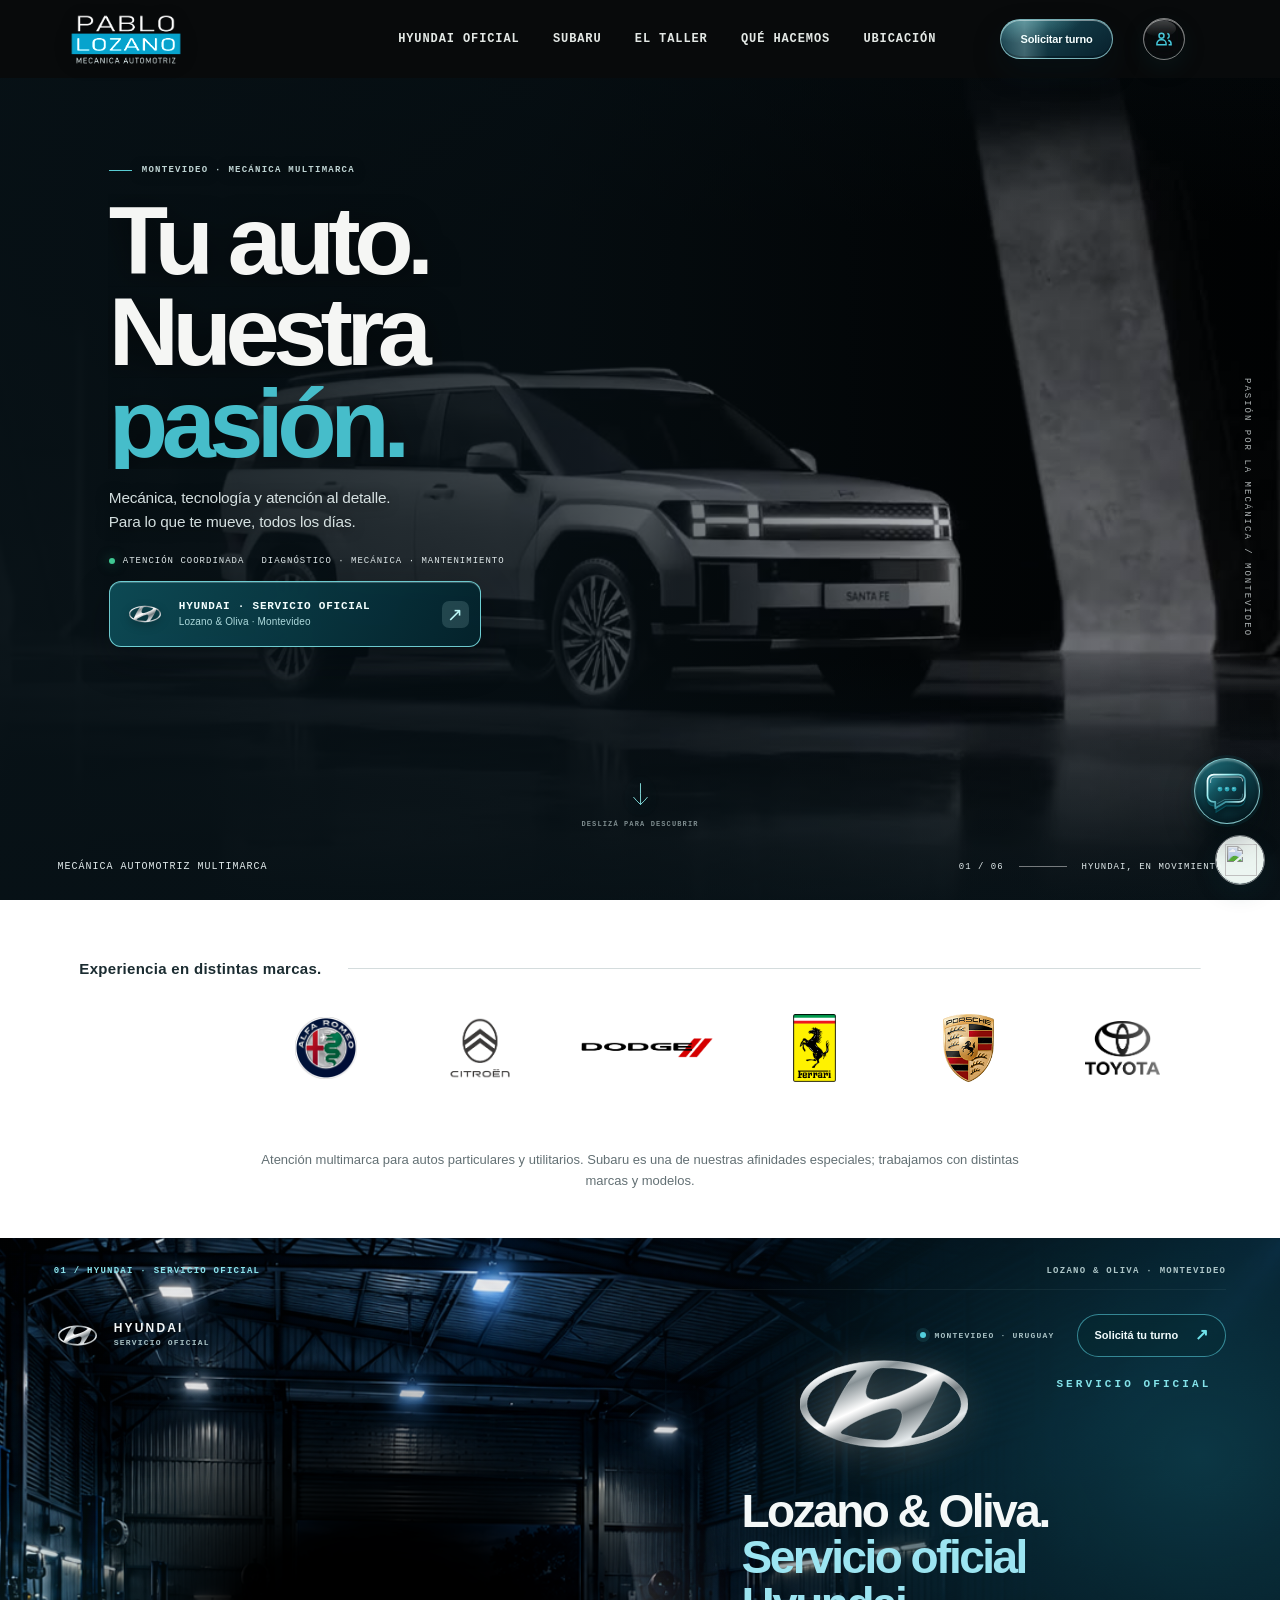
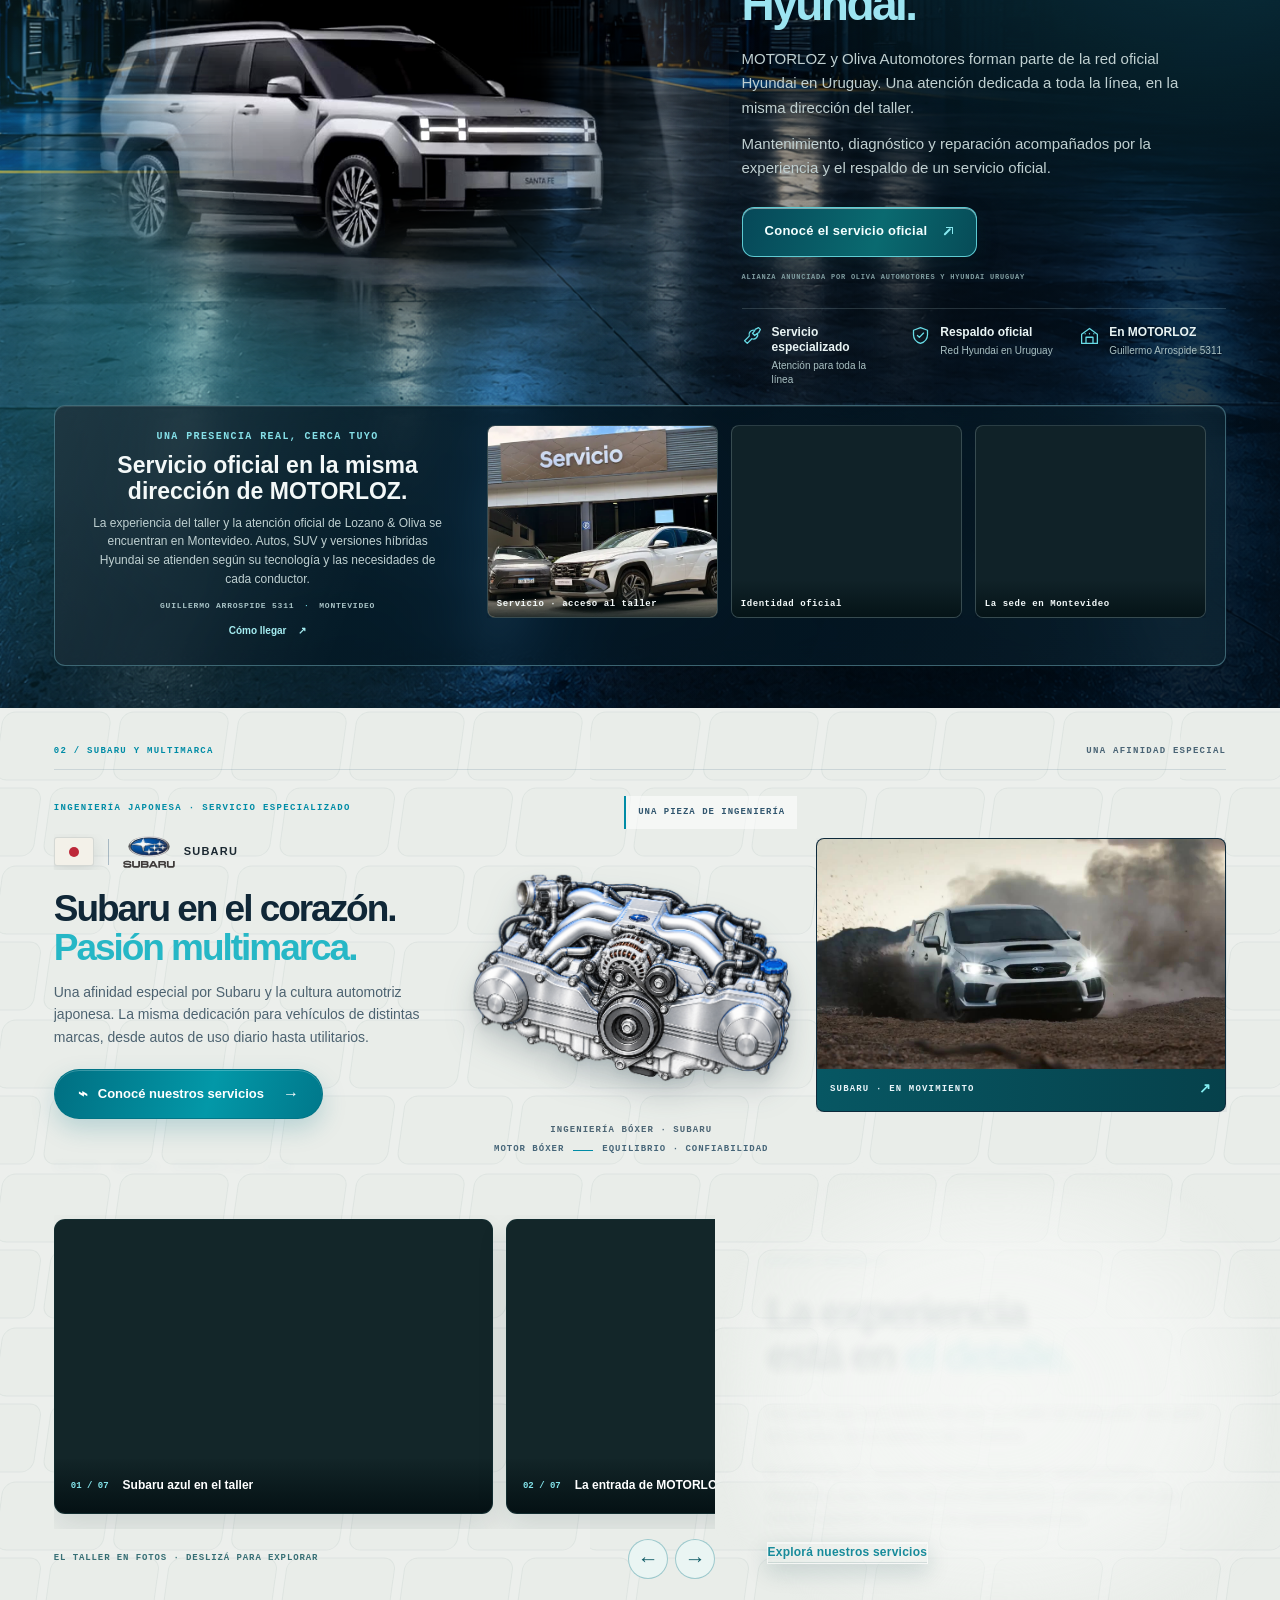
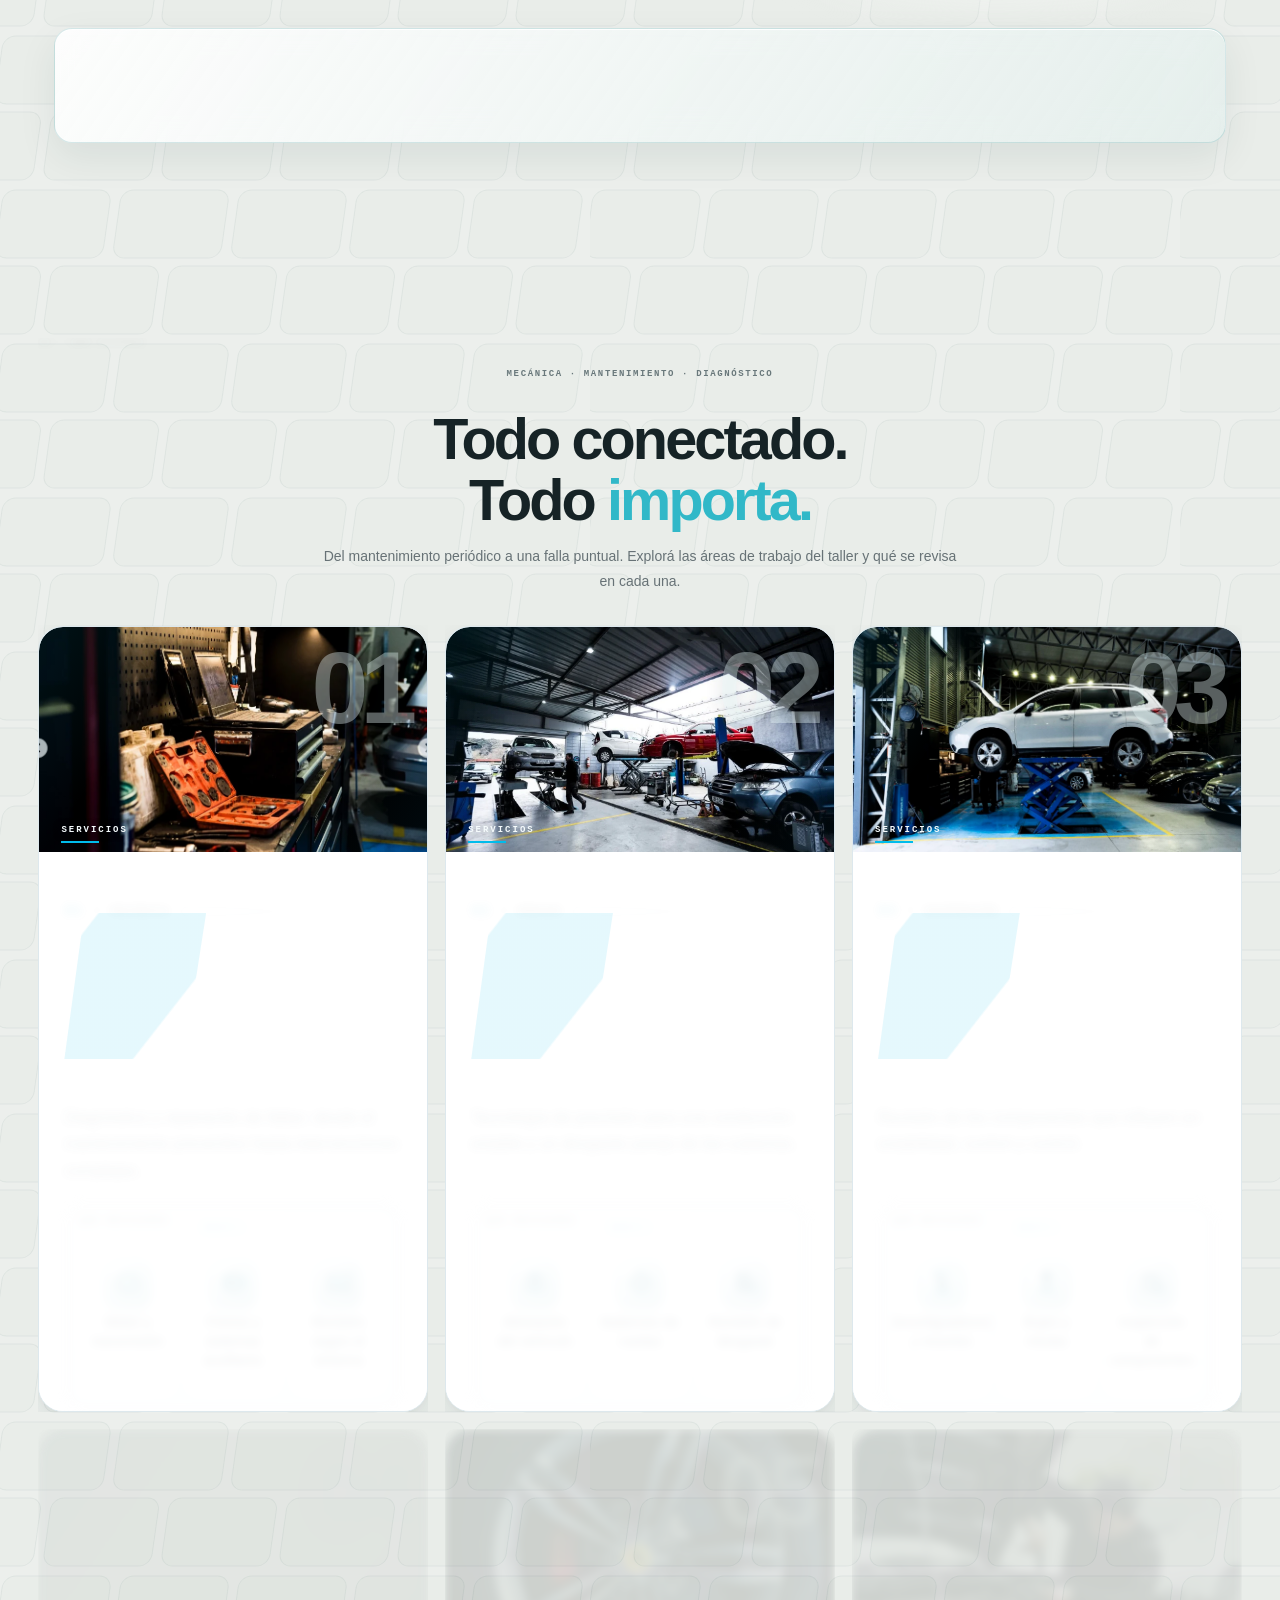
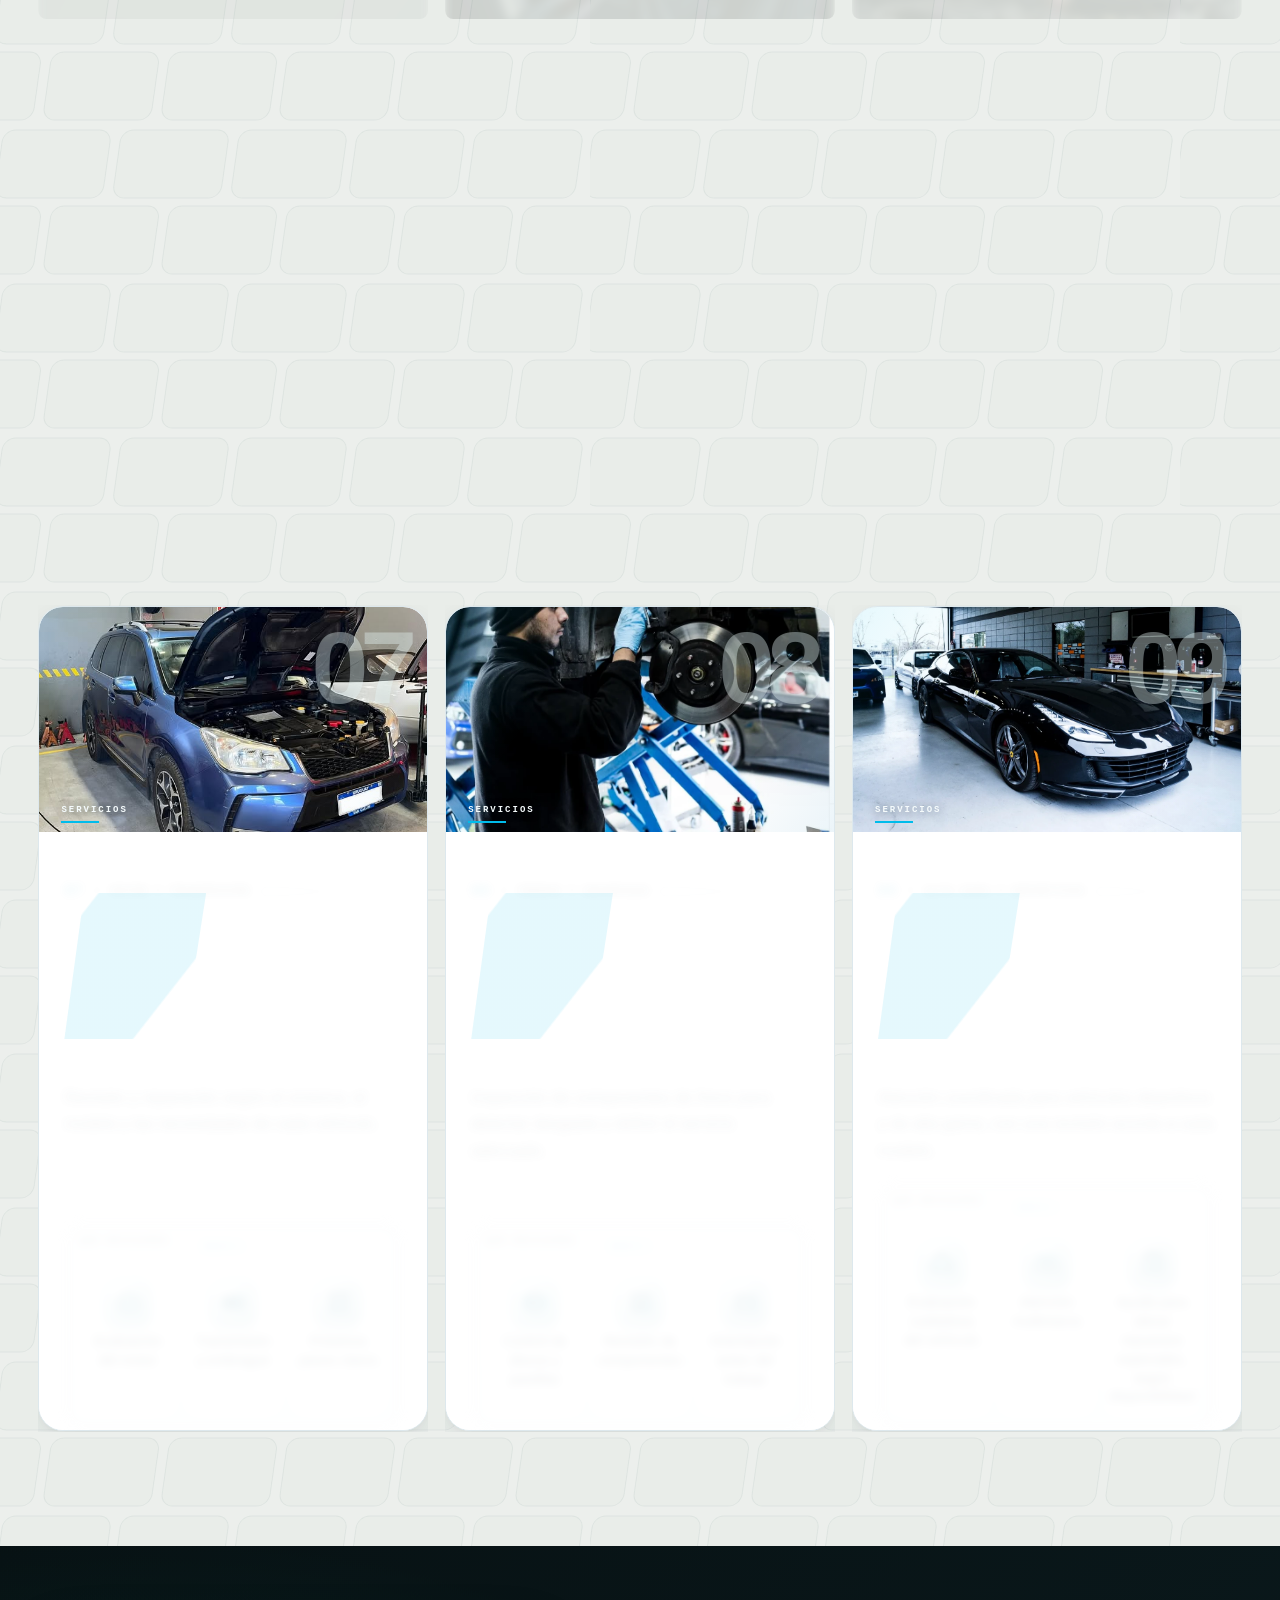
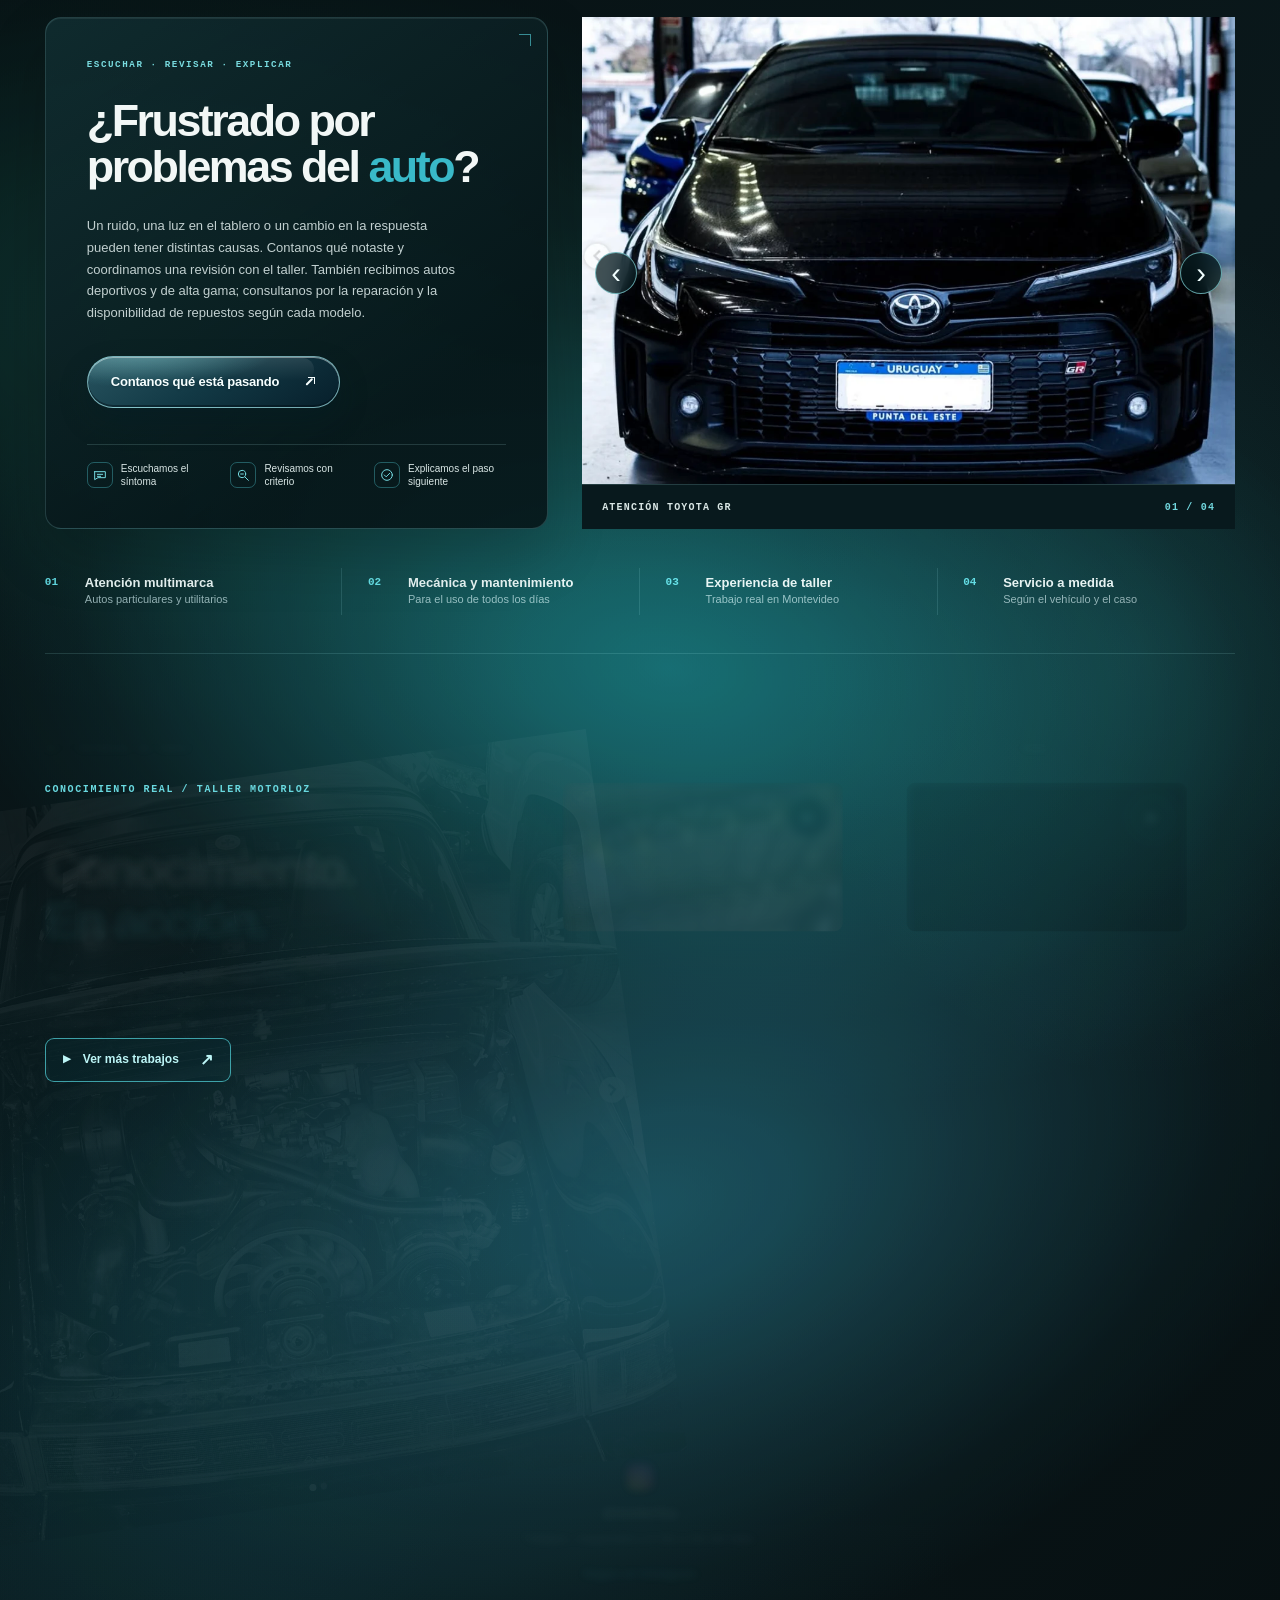
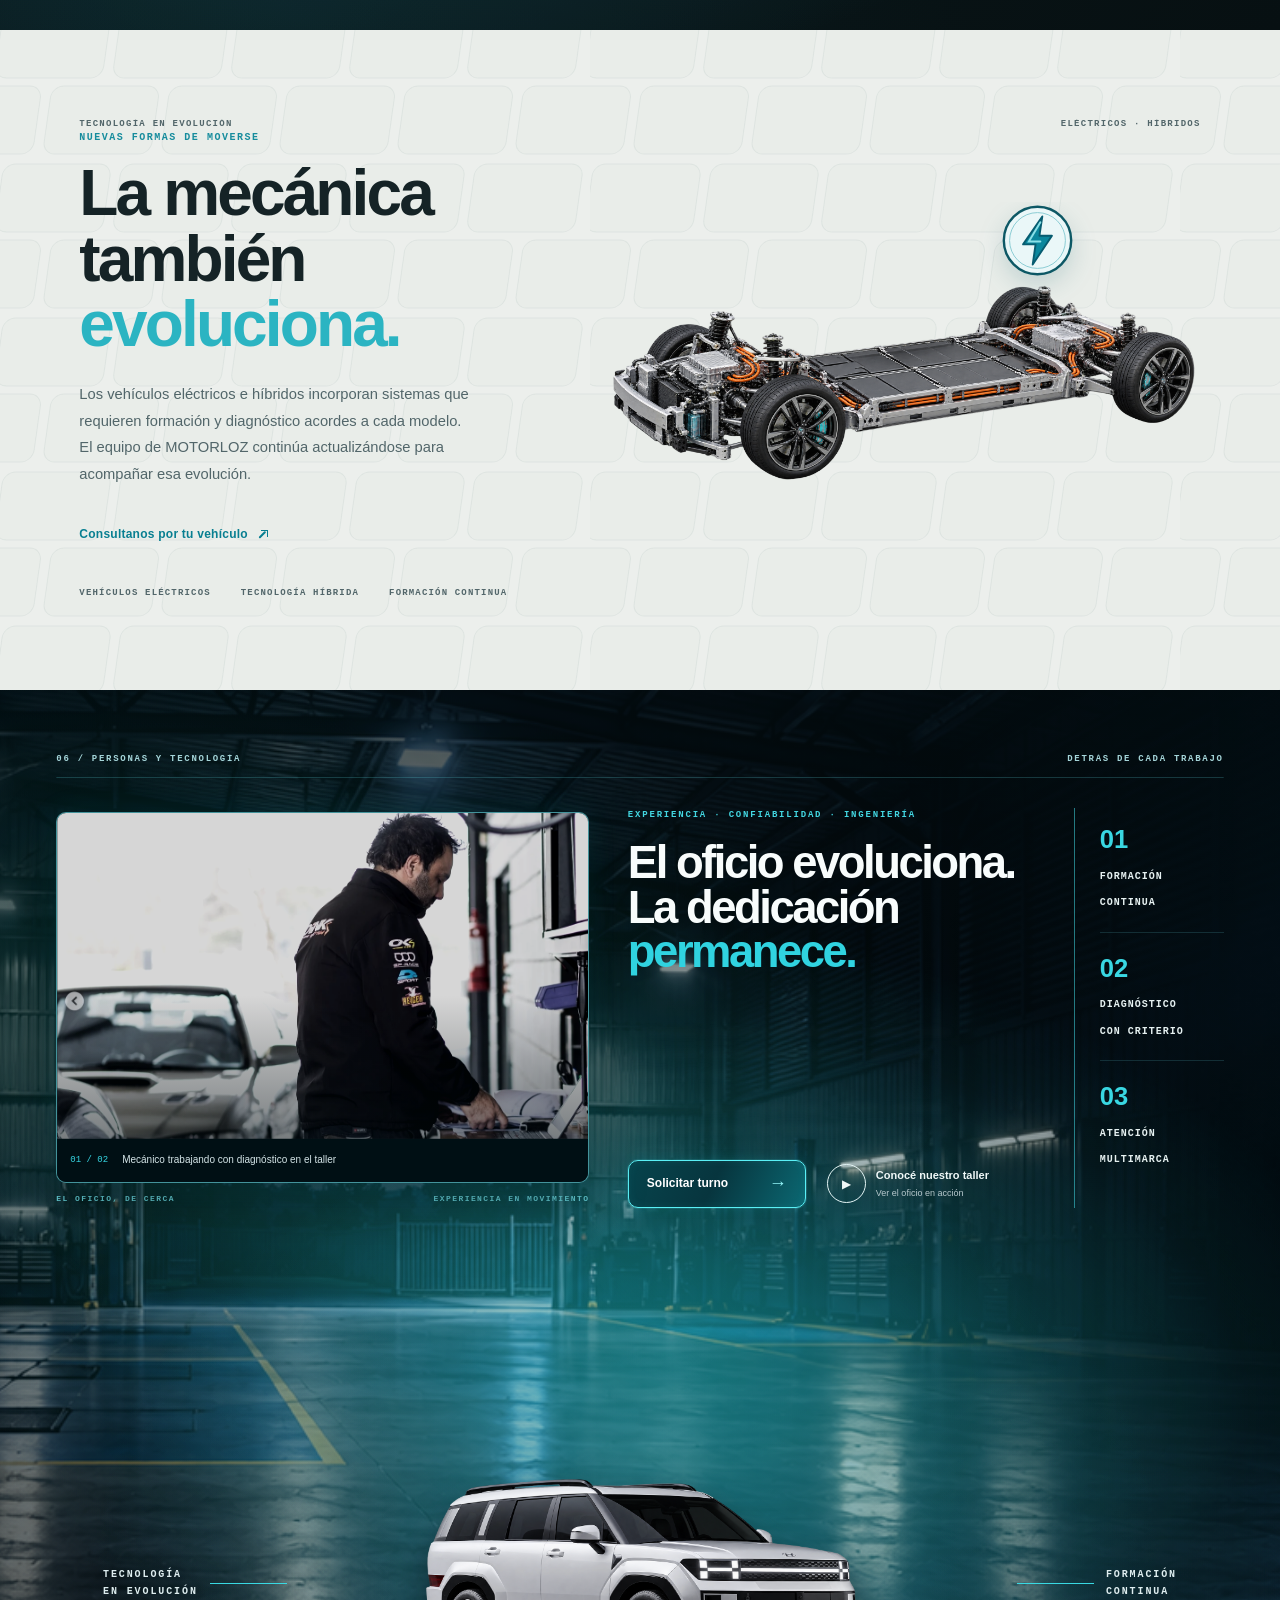
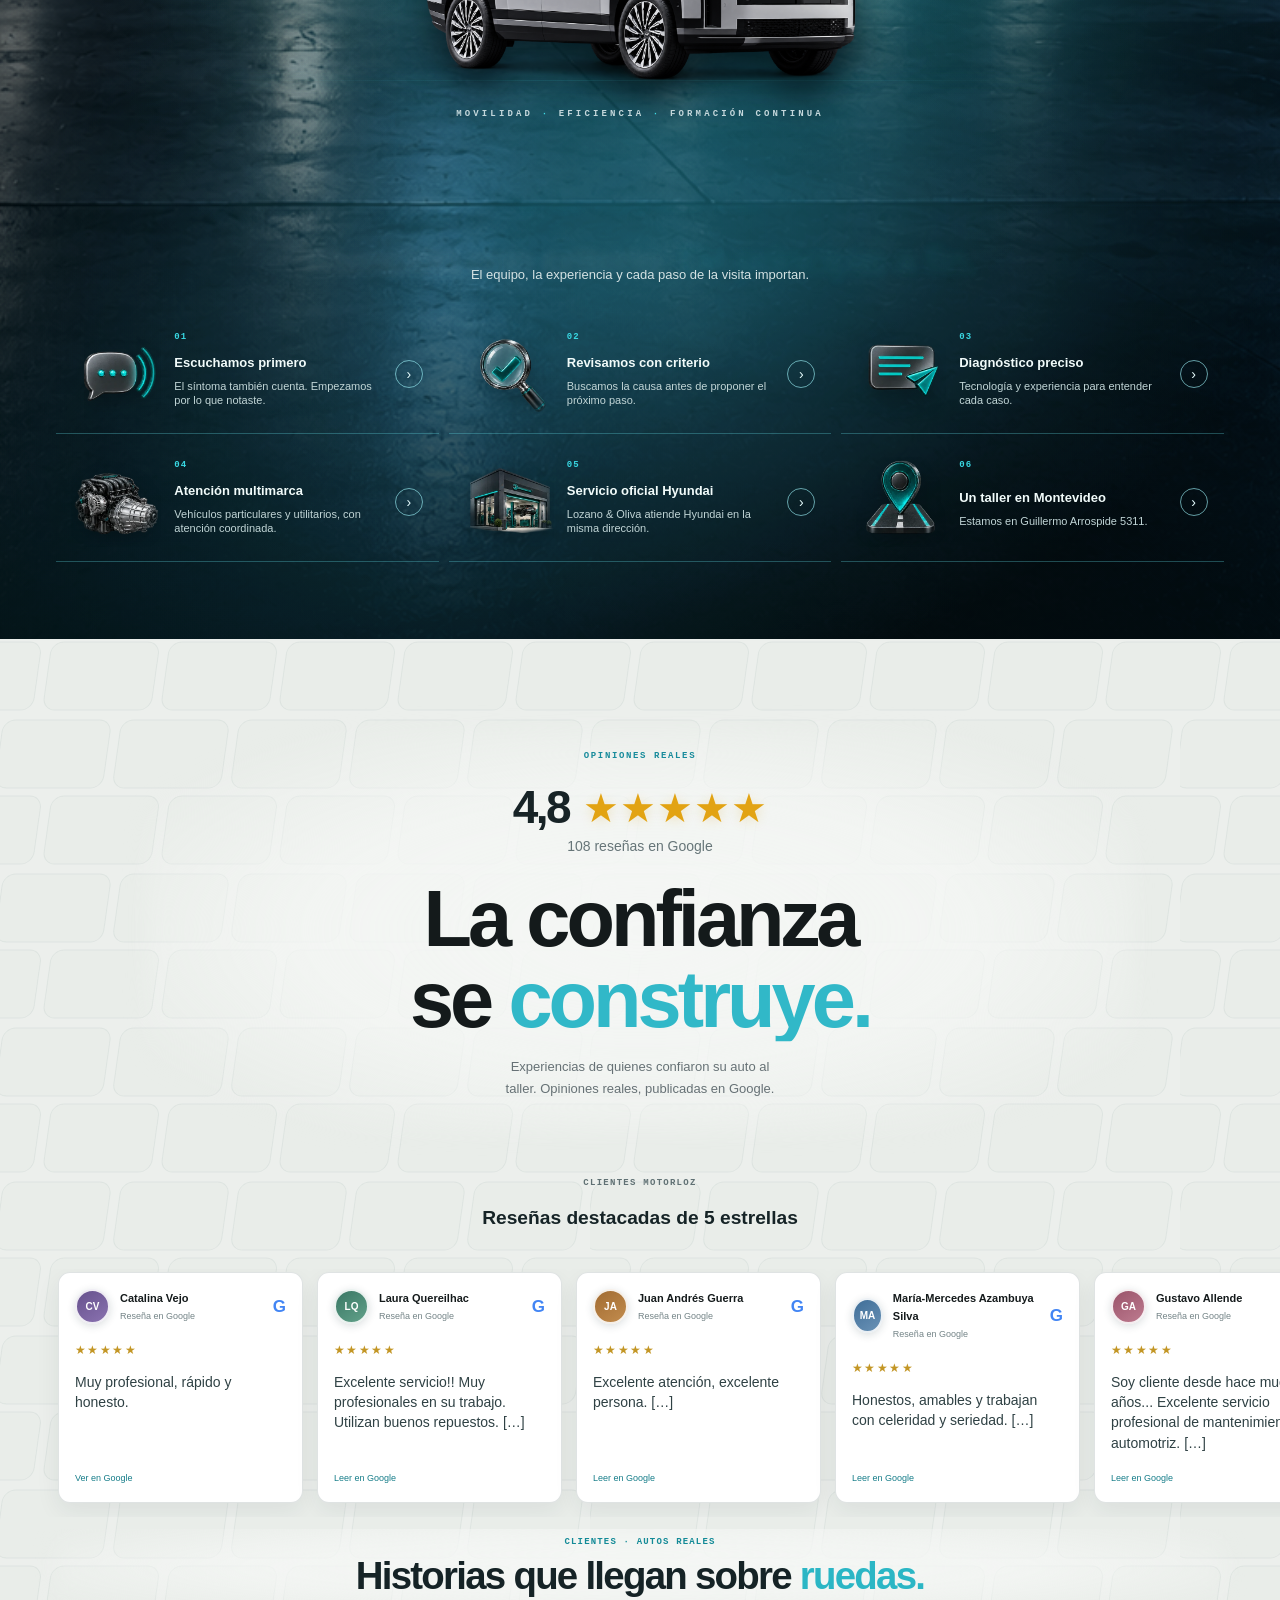
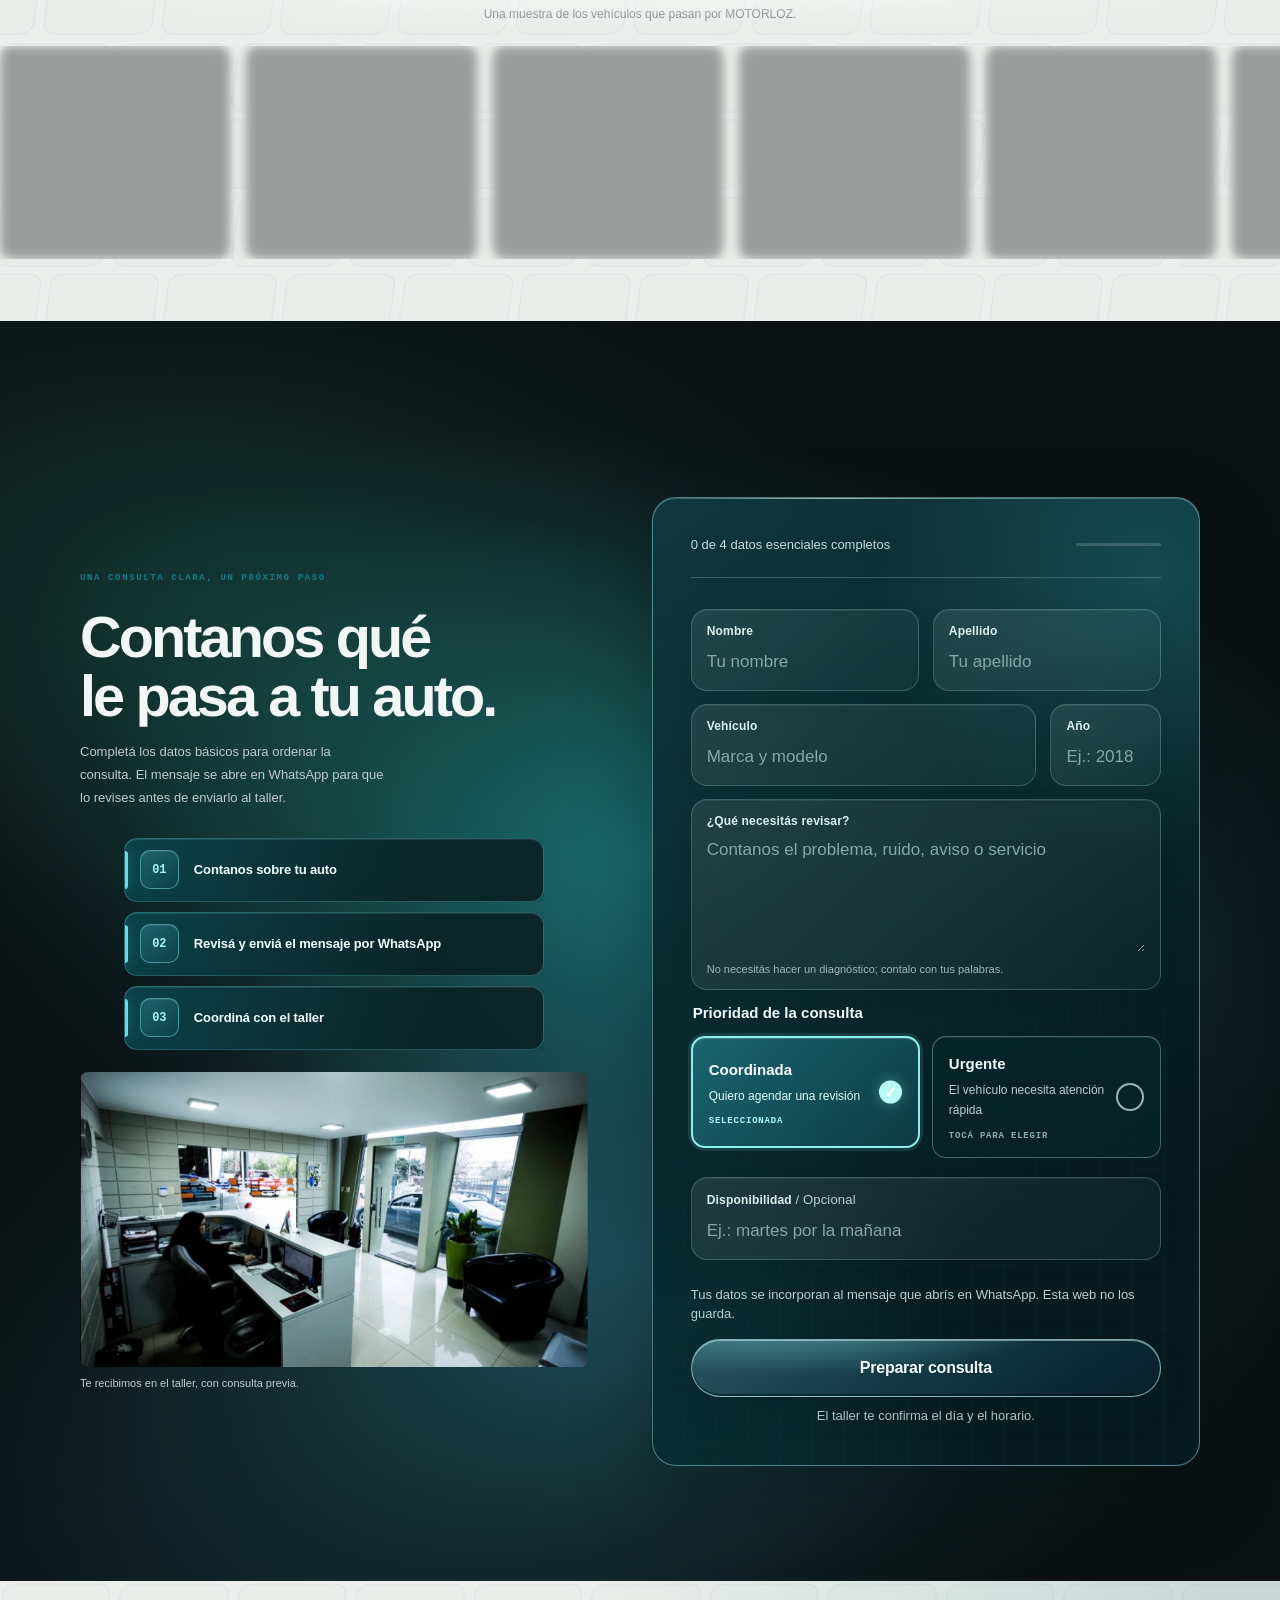
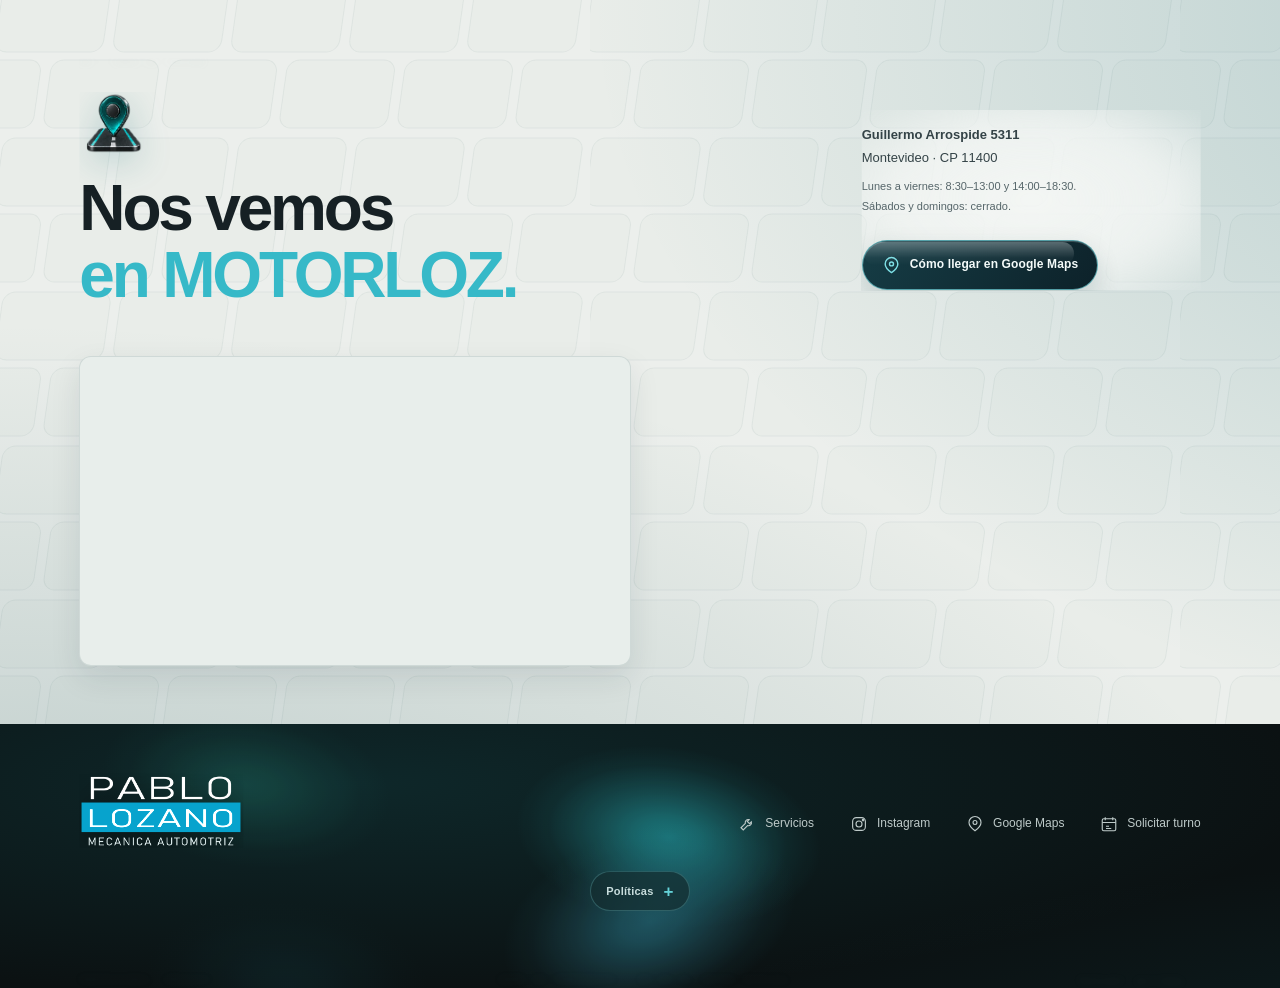
==== commit 72cdbeea: "Polish intro and mobile editorial sections" ====
--- a/index.html
+++ b/index.html
@@ -12,26 +12,29 @@
   <script type="application/ld+json">{"@context":"https://schema.org","@type":"AutoRepair","name":"Taller Pablo Lozano — MOTORLOZ","alternateName":"MOTORLOZ","areaServed":{"@type":"City","name":"Montevideo"},"geo":{"@type":"GeoCoordinates","latitude":-34.8808783,"longitude":-56.0864906},"sameAs":["https://www.instagram.com/motorloz/","https://www.google.com/maps?cid=1195299316977408559"],"hasOfferCatalog":{"@type":"OfferCatalog","name":"Servicios de mecánica automotriz","itemListElement":[{"@type":"OfferCatalog","name":"Mecánica general"},{"@type":"OfferCatalog","name":"Alineación y balanceo"},{"@type":"OfferCatalog","name":"Suspensión"},{"@type":"OfferCatalog","name":"Electricidad automotriz"},{"@type":"OfferCatalog","name":"Cubiertas"},{"@type":"OfferCatalog","name":"Cambio de aceite y mantenimiento preventivo"},{"@type":"OfferCatalog","name":"Motor y transmisión"},{"@type":"OfferCatalog","name":"Frenos y seguridad"},{"@type":"OfferCatalog","name":"Servicio para deportivos y vehículos de alta gama; consulta de repuestos según disponibilidad"}]},"telephone":"+59826013779","address":{"@type":"PostalAddress","streetAddress":"Guillermo Arrospide 5311","addressLocality":"Montevideo","addressRegion":"Montevideo","postalCode":"11400","addressCountry":"UY"},"openingHoursSpecification":[{"@type":"OpeningHoursSpecification","dayOfWeek":["Monday","Tuesday","Wednesday","Thursday","Friday"],"opens":"08:30","closes":"13:00"},{"@type":"OpeningHoursSpecification","dayOfWeek":["Monday","Tuesday","Wednesday","Thursday","Friday"],"opens":"14:00","closes":"18:30"}]}</script>
 <link rel="stylesheet" href="video-playback.css?v=20261003-3">
   <link rel="stylesheet" href="workshop-finish.css?v=20261002-services1">
-  <link rel="stylesheet" href="brand-intro.css?v=20261002-client-logo2">
-  <link rel="stylesheet" href="subaru-engine-premium.css?v=20261003-motion2">
+  <link rel="stylesheet" href="brand-intro.css?v=20261014-cinematic1">
+  <link rel="stylesheet" href="subaru-engine-premium.css?v=20261014-rev1">
   <link rel="stylesheet" href="assistant-launcher-desktop.css?v=20261003-chatmark2"><link rel="stylesheet" href="logo-original-adaptation.css?v=20261002-mobilebrand5"><link rel="stylesheet" href="assistant-brand-fix.css?v=20261002-assistantmark3"><link rel="stylesheet" href="home-brand-order.css?v=20261002-brandorder3"><link rel="stylesheet" href="hyundai-signature-refresh.css?v=20261003-videogallery1"><link rel="stylesheet" href="homepage-layout-fix.css?v=20261002-3"><link rel="stylesheet" href="electric-mobility.css?v=20261006-voltage5"><link rel="stylesheet" href="services-card-redesign.css?v=20261006-align1"><link rel="stylesheet" href="footer-logo-breathe.css?v=20261003-2">
   <link rel="stylesheet" href="responsive-compositions.css?v=20261003-7"><link rel="stylesheet" href="site-feedback-final.css?v=20261005-2"><link rel="stylesheet" href="client-polish.css?v=20261004-nohalo1"><link rel="stylesheet" href="hyundai-photo-gallery.css?v=20261005-fullvideo2"><link rel="stylesheet" href="people-section-fix.css?v=20261005-1"><link rel="stylesheet" href="hyundai-proof-triptych.css?v=20261005-2">
-  <link rel="stylesheet" href="chapter-redesign.css?v=20261011-subaru-carousel3"><link rel="stylesheet" href="desktop-showcase.css?v=20261014-2"><link rel="stylesheet" href="hyundai-cinema-final.css?v=20261014-3"><link rel="stylesheet" href="subaru-engine-final.css?v=20261014-3"><link rel="stylesheet" href="people-why-cinema.css?v=20261014-1"><link rel="stylesheet" href="diagnostic-films-premium.css?v=20261012-3">
+  <link rel="stylesheet" href="chapter-redesign.css?v=20261011-subaru-carousel3"><link rel="stylesheet" href="desktop-showcase.css?v=20261014-2"><link rel="stylesheet" href="hyundai-cinema-final.css?v=20261014-3"><link rel="stylesheet" href="subaru-engine-final.css?v=20261014-rev2"><link rel="stylesheet" href="people-why-cinema.css?v=20261014-1"><link rel="stylesheet" href="diagnostic-films-premium.css?v=20261014-mobile1">
   <link rel="preload" as="image" href="assets/pablo-lozano-logo-dark-transparent.png?v=20261002-mobilebrand4">
   <script src="brand-intro-start.js?v=20261004-1"></script>
 </head>
 <body>
   <div class="brand-intro" id="brand-intro" style="display:none">
     <div class="brand-intro-atmosphere" aria-hidden="true"></div>
+    <div class="brand-intro-aperture" aria-hidden="true"><i></i><i></i><i></i><i></i></div>
     <div class="brand-intro-studio">
+      <p class="brand-intro-kicker" aria-hidden="true"><span>01</span> TALLER · MONTEVIDEO</p>
       <div class="brand-intro-lockup brand-intro-original" role="img" aria-label="Pablo Lozano · Mecánica automotriz">
         <img src="assets/pablo-lozano-logo-dark-transparent.png?v=20261002-mobilebrand4" alt="" width="4625" height="2096" fetchpriority="high" aria-hidden="true">
       </div>
+      <div class="brand-intro-rule" aria-hidden="true"><span></span></div>
       <p class="brand-intro-caption">El oficio está en cada detalle.</p>
     </div>
-    <div class="brand-intro-signature" aria-hidden="true"><span>MECÁNICA AUTOMOTRIZ</span><span>MONTEVIDEO, URUGUAY</span></div>
+    <div class="brand-intro-signature" aria-hidden="true"><span>MECÁNICA AUTOMOTRIZ</span><span class="brand-intro-status"><i></i> IDENTIDAD MOTORLOZ</span><span>MONTEVIDEO, URUGUAY</span></div>
   </div>
-  <script src="brand-intro.js?v=20261002-refined1"></script>
+  <script src="brand-intro.js?v=20261014-cinematic1"></script>
   <div class="reading-progress" aria-hidden="true"></div>
   <a class="skip" href="#contenido">Saltar al contenido</a>
   <header class="header">
--- a/brand-intro.css
+++ b/brand-intro.css
@@ -1,56 +1,92 @@
-/* A restrained three-second ident built around Pablo Lozano's original lockup. */
-.brand-intro { display:none; }
+/* Cinematic workshop ident using the original Pablo Lozano lockup. */
+.brand-intro { display: none; }
 .brand-intro-active .brand-intro {
-  position:fixed;inset:0;z-index:10000;display:grid!important;place-items:center;
-  padding:32px;color:#eff9f8;background:#070d10;isolation:isolate;overflow:hidden;
-  animation:brand-studio-out 3.15s cubic-bezier(.22,.7,.22,1) both;
+  position: fixed; inset: 0; z-index: 10000; display: grid !important; place-items: center;
+  overflow: hidden; padding: clamp(24px, 4vw, 58px); color: #f2f7f6; background: #071013;
+  isolation: isolate; animation: brand-studio-out 4s cubic-bezier(.65, 0, .35, 1) both;
 }
-html.brand-intro-active { scrollbar-color:#070d10 #070d10; }
+html.brand-intro-active { scrollbar-color: #071013 #071013; }
 .brand-intro-atmosphere {
-  position:absolute;z-index:-1;inset:0;pointer-events:none;
-  background:linear-gradient(180deg,rgba(7,13,16,.66) 0%,rgba(7,13,16,.4) 42%,rgba(7,13,16,.44) 70%,rgba(7,13,16,.76) 100%),
-    linear-gradient(90deg,rgba(7,13,16,.36),rgba(7,13,16,.14) 42%,rgba(7,13,16,.15) 63%,rgba(7,13,16,.36)),
-    url('assets/taller-interior-overview.webp') center 45%/cover;
-  animation:brand-atmosphere 2.65s cubic-bezier(.2,.7,.2,1) both;
+  position: absolute; z-index: -3; inset: -2.5%; pointer-events: none;
+  background:
+    linear-gradient(180deg, rgba(3, 9, 11, .74) 0%, rgba(3, 10, 12, .38) 43%, rgba(3, 10, 12, .53) 72%, rgba(3, 9, 11, .88) 100%),
+    linear-gradient(90deg, rgba(2, 8, 10, .62), rgba(2, 8, 10, .08) 38%, rgba(2, 8, 10, .1) 62%, rgba(2, 8, 10, .62)),
+    url('assets/taller-interior-overview.webp') center 45% / cover no-repeat;
+  animation: brand-atmosphere 3.55s cubic-bezier(.18, .72, .18, 1) both;
+}
+.brand-intro-atmosphere::before, .brand-intro-atmosphere::after { content: ""; position: absolute; inset: 0; }
+.brand-intro-atmosphere::before {
+  background: linear-gradient(rgba(129, 202, 207, .035) 1px, transparent 1px), linear-gradient(90deg, rgba(129, 202, 207, .035) 1px, transparent 1px);
+  background-size: 72px 72px; mask-image: linear-gradient(to bottom, transparent, #000 24%, #000 72%, transparent);
+  opacity: 0; animation: brand-grid-arrive .9s ease 1.15s forwards;
 }
 .brand-intro-atmosphere::after {
-  content:"";position:absolute;inset:0;
-  background:radial-gradient(ellipse at 50% 48%,rgba(5,11,13,.48) 0%,rgba(5,11,13,.32) 30%,transparent 66%),
-    radial-gradient(ellipse at 50% 44%,rgba(45,165,180,.1),transparent 60%);
+  background: radial-gradient(ellipse at 50% 51%, rgba(2, 10, 12, .2) 0%, rgba(2, 9, 11, .42) 49%, rgba(2, 7, 9, .68) 100%), linear-gradient(105deg, transparent 36%, rgba(134, 219, 222, .06) 48%, transparent 59%);
+  background-size: auto, 220% 100%; animation: brand-light-pass 3.15s ease .25s both;
 }
-.brand-intro-studio { position:relative;width:min(680px,85vw); }
-.brand-intro-lockup { position:relative;width:100%;aspect-ratio:3/1; }
-.brand-intro-lockup img { position:absolute;inset:0;display:block;width:100%;height:100%;max-width:none;object-fit:contain; }
-.brand-intro-caption {
-  position:relative;margin:23px 0 0;text-align:center;color:#d0dcdd;
-  font:400 clamp(13px,1.3vw,16px)/1.6 var(--body,"Segoe UI",sans-serif);letter-spacing:.035em;
-  animation:brand-caption-arrive .58s ease 1.18s both;
+.brand-intro-aperture { position: absolute; inset: clamp(25px, 4vw, 58px); z-index: -1; pointer-events: none; opacity: .82; animation: brand-details-arrive .7s ease .45s both; }
+.brand-intro-aperture i { position: absolute; width: clamp(31px, 3.2vw, 54px); height: clamp(31px, 3.2vw, 54px); border-color: rgba(111, 207, 214, .62); border-style: solid; }
+.brand-intro-aperture i:nth-child(1) { top: 0; left: 0; border-width: 1px 0 0 1px; }
+.brand-intro-aperture i:nth-child(2) { top: 0; right: 0; border-width: 1px 1px 0 0; }
+.brand-intro-aperture i:nth-child(3) { right: 0; bottom: 0; border-width: 0 1px 1px 0; }
+.brand-intro-aperture i:nth-child(4) { bottom: 0; left: 0; border-width: 0 0 1px 1px; }
+.brand-intro-studio { position: relative; width: min(710px, 82vw); transform: translateY(-1.5vh); text-align: center; }
+.brand-intro-kicker { margin: 0 0 21px; color: rgba(220, 234, 234, .75); font: 600 9px/1.4 var(--mono, "Consolas", monospace); letter-spacing: .3em; animation: brand-details-arrive .6s ease .7s both; }
+.brand-intro-kicker span { color: #70cbd2; }
+.brand-intro-lockup { position: relative; width: 100%; aspect-ratio: 3 / 1; clip-path: inset(0 50% 0 50%); filter: drop-shadow(0 18px 34px rgba(0, 0, 0, .28)); animation: brand-logo-reveal .92s cubic-bezier(.16, .78, .22, 1) .48s forwards; }
+.brand-intro-lockup img { position: absolute; inset: 0; display: block; width: 100%; height: 100%; max-width: none; object-fit: contain; opacity: 0; transform: scale(.945); animation: brand-mark-settle 1.15s cubic-bezier(.16, .78, .22, 1) .36s forwards; }
+.brand-intro-rule { position: relative; width: min(270px, 46%); height: 1px; margin: 5px auto 0; overflow: visible; background: rgba(191, 221, 223, .18); transform: scaleX(0); animation: brand-rule-draw .72s cubic-bezier(.16, .78, .22, 1) 1.18s forwards; }
+.brand-intro-rule span { position: absolute; top: -2px; left: 50%; width: 5px; height: 5px; border-radius: 50%; background: #6bc6cc; box-shadow: 0 0 12px rgba(107, 198, 204, .45); transform: translateX(-50%); }
+.brand-intro-caption { margin: 19px 0 0; color: #d2dddd; font: 400 clamp(13px, 1.2vw, 16px)/1.55 var(--body, "Segoe UI", sans-serif); letter-spacing: .055em; animation: brand-caption-arrive .66s ease 1.38s both; }
+.brand-intro-signature { position: absolute; right: max(32px, env(safe-area-inset-right)); bottom: max(28px, env(safe-area-inset-bottom)); left: max(32px, env(safe-area-inset-left)); display: grid; grid-template-columns: 1fr auto 1fr; align-items: center; gap: 20px; padding-top: 16px; border-top: 1px solid rgba(175, 212, 216, .16); color: rgba(187, 207, 209, .67); font: 8px/1.5 var(--mono, "Consolas", monospace); letter-spacing: .19em; animation: brand-details-arrive .62s ease .9s both; }
+.brand-intro-signature > span:first-child { text-align: left; }
+.brand-intro-signature > span:last-child { text-align: right; }
+.brand-intro-status { display: inline-flex; align-items: center; gap: 8px; white-space: nowrap; color: rgba(218, 232, 233, .78); }
+.brand-intro-status i { width: 5px; height: 5px; border-radius: 50%; background: #6bc6cc; animation: brand-status-pulse 1.7s ease-in-out infinite; }
+/* This ident deliberately outranks older site-wide logo treatments loaded later. */
+html.brand-intro-active .brand-intro .brand-intro-studio { width: min(710px, 82vw) !important; }
+html.brand-intro-active .brand-intro .brand-intro-lockup.brand-intro-original {
+  width: min(650px, 76vw) !important;
+  aspect-ratio: 3 / 1 !important;
+  clip-path: inset(0 50% 0 50%);
+  animation: brand-logo-reveal .92s cubic-bezier(.16, .78, .22, 1) .48s forwards !important;
 }
-.brand-intro-caption::before { content:"";display:block;width:30px;height:1px;margin:0 auto 16px;background:#70b8c3; }
-.brand-intro-signature {
-  position:absolute;left:max(32px,env(safe-area-inset-left));right:max(32px,env(safe-area-inset-right));
-  bottom:max(29px,env(safe-area-inset-bottom));display:flex;justify-content:space-between;gap:16px;
-  padding-top:17px;border-top:1px solid rgba(186,214,219,.2);color:#9aadb0;
-  font:9px/1.5 var(--mono,"Consolas",monospace);letter-spacing:.16em;
-  animation:brand-caption-arrive .58s ease .7s both;
+html.brand-intro-active .brand-intro .brand-intro-lockup.brand-intro-original img {
+  position: absolute !important;
+  inset: 0 !important;
+  width: 100% !important;
+  height: 100% !important;
+  opacity: 0;
+  clip-path: none !important;
+  filter: drop-shadow(0 18px 34px rgba(0, 0, 0, .28)) !important;
+  animation: brand-mark-settle 1.15s cubic-bezier(.16, .78, .22, 1) .36s forwards !important;
 }
-@keyframes brand-caption-arrive { from { opacity:0;transform:translateY(5px); } to { opacity:1;transform:none; } }
-@keyframes brand-atmosphere {
-  from { opacity:0;transform:scale(1.04);filter:blur(5px) brightness(.70); }
-  55% { opacity:1;filter:blur(2px) brightness(.79); }
-  to { opacity:1;transform:scale(1.02);filter:blur(1.2px) brightness(.82); }
+html.brand-intro-active .brand-intro .brand-intro-lockup.brand-intro-original::after { display: none !important; }
+html.brand-intro-active .brand-intro .brand-intro-studio::before { opacity: .18 !important; animation: brand-details-arrive .8s ease .65s both !important; }
+@keyframes brand-logo-reveal { to { clip-path: inset(0); } }
+@keyframes brand-mark-settle { from { opacity: 0; transform: scale(.945); } to { opacity: 1; transform: scale(1); } }
+@keyframes brand-caption-arrive { from { opacity: 0; transform: translateY(8px); } to { opacity: 1; transform: none; } }
+@keyframes brand-details-arrive { from { opacity: 0; } to { opacity: 1; } }
+@keyframes brand-grid-arrive { to { opacity: .52; } }
+@keyframes brand-rule-draw { to { transform: scaleX(1); } }
+@keyframes brand-status-pulse { 50% { opacity: .35; } }
+@keyframes brand-light-pass { from { background-position: center, 100% 0; } to { background-position: center, -110% 0; } }
+@keyframes brand-atmosphere { from { opacity: 0; transform: scale(1.055); filter: blur(7px) brightness(.62); } 38% { opacity: 1; filter: blur(2px) brightness(.78); } to { opacity: 1; transform: scale(1.012); filter: blur(.25px) brightness(.84); } }
+@keyframes brand-studio-out { 0%, 86% { opacity: 1; visibility: visible; } 98% { opacity: 0; visibility: visible; pointer-events: none; } 100% { opacity: 0; visibility: hidden; pointer-events: none; } }
+@media (max-width: 760px) {
+  .brand-intro-active .brand-intro { padding: 22px; }
+  .brand-intro-atmosphere { background-position: center, center, 42% center; }
+  .brand-intro-atmosphere::before { background-size: 46px 46px; }
+  .brand-intro-aperture { inset: 20px; }
+  .brand-intro-studio { width: min(500px, 91vw); transform: translateY(-2vh); }
+  .brand-intro-kicker { margin-bottom: 18px; font-size: 8px; letter-spacing: .22em; }
+  .brand-intro-lockup { aspect-ratio: 2.72 / 1; }
+  .brand-intro-rule { width: min(190px, 48%); margin-top: 7px; }
+  .brand-intro-caption { margin-top: 18px; font-size: 13px; }
+  .brand-intro-signature { right: 22px; bottom: max(22px, env(safe-area-inset-bottom)); left: 22px; grid-template-columns: 1fr 1fr; padding-top: 12px; font-size: 7px; letter-spacing: .11em; }
+  .brand-intro-status { display: none; }
+  html.brand-intro-active .brand-intro .brand-intro-studio { width: min(500px, 91vw) !important; }
+  html.brand-intro-active .brand-intro .brand-intro-lockup.brand-intro-original { width: min(430px, 84vw) !important; aspect-ratio: 2.72 / 1 !important; }
 }
-@keyframes brand-studio-out {
-  0%,82% { opacity:1;visibility:visible; }
-  98% { opacity:0;visibility:visible;pointer-events:none; }
-  100% { opacity:0;visibility:hidden;pointer-events:none; }
-}
-@media(max-width:760px) {
-  .brand-intro-active .brand-intro { padding:24px; }
-  .brand-intro-studio { width:min(500px,87vw); }
-  .brand-intro-caption { margin-top:28px;font-size:13px; }
-  .brand-intro-signature { left:24px;right:24px;font-size:8px;letter-spacing:.09em; }
-  .brand-intro-atmosphere { background-position:center,center,42% center; }
-}
-@media(max-width:350px) { .brand-intro-signature { font-size:7px;gap:10px; } }
-@media(prefers-reduced-motion:reduce) { .brand-intro-active .brand-intro { display:none!important;animation:none; } }
+@media (max-width: 350px) { .brand-intro-signature { gap: 8px; font-size: 6.5px; } }
+@media (prefers-reduced-motion: reduce) { .brand-intro-active .brand-intro { display: none !important; animation: none; } }
--- a/subaru-engine-premium.css
+++ b/subaru-engine-premium.css
@@ -65,15 +65,15 @@
 }
 
 .subaru-section .engine-sketch.is-revving img {
-  animation: boxer-premium-idle 5.2s ease-in-out infinite !important;
+  animation: boxer-engine-running 1.12s linear infinite !important;
 }
 
 .subaru-section .engine-sketch.is-revving::before {
-  animation: boxer-premium-shadow 5.2s ease-in-out infinite !important;
+  animation: boxer-engine-shadow 1.12s linear infinite !important;
 }
 
 .subaru-section .engine-sketch.is-revving::after {
-  animation: boxer-premium-orbit 28s linear infinite !important;
+  animation: boxer-premium-orbit 9s linear infinite !important;
 }
 
 .subaru-section .engine-sketch figcaption {
@@ -90,18 +90,26 @@
   margin: 26px 0 15px !important;
 }
 
-@keyframes boxer-premium-idle {
-  0%, 100% { transform: translate3d(0, 2px, 0) rotate(-.7deg) scale(1.08); }
-  24% { transform: translate3d(-4px, -4px, 0) rotate(.55deg) scale(1.12); }
-  42% { transform: translate3d(5px, -9px, 0) rotate(-.35deg) scale(1.16); }
-  60% { transform: translate3d(-3px, -5px, 0) rotate(.5deg) scale(1.13); }
-  78% { transform: translate3d(2px, -1px, 0) rotate(-.2deg) scale(1.1); }
+@keyframes boxer-engine-running {
+  0%, 100% { transform: translate3d(0, 0, 0) rotate(-.08deg) scale(1.12); filter: drop-shadow(0 20px 17px rgba(18, 42, 45, .22)) drop-shadow(0 4px 4px rgba(17, 45, 49, .14)); }
+  8% { transform: translate3d(-1.7px, .5px, 0) rotate(.11deg) scale(1.121); }
+  16% { transform: translate3d(1.3px, -1px, 0) rotate(-.12deg) scale(1.12); }
+  25% { transform: translate3d(-1px, .6px, 0) rotate(.09deg) scale(1.121); }
+  34% { transform: translate3d(1.8px, -.7px, 0) rotate(-.13deg) scale(1.12); }
+  42% { transform: translate3d(-1.4px, .7px, 0) rotate(.12deg) scale(1.121); }
+  50% { transform: translate3d(1.1px, -1.2px, 0) rotate(-.1deg) scale(1.12); filter: drop-shadow(0 21px 18px rgba(18, 42, 45, .24)) drop-shadow(0 4px 5px rgba(17, 45, 49, .16)); }
+  59% { transform: translate3d(-1.9px, .4px, 0) rotate(.14deg) scale(1.121); }
+  68% { transform: translate3d(1.5px, -.8px, 0) rotate(-.11deg) scale(1.12); }
+  77% { transform: translate3d(-1.2px, .9px, 0) rotate(.1deg) scale(1.121); }
+  86% { transform: translate3d(2px, -.6px, 0) rotate(-.14deg) scale(1.12); }
+  94% { transform: translate3d(-1.5px, .5px, 0) rotate(.12deg) scale(1.121); }
 }
 
-@keyframes boxer-premium-shadow {
-  0%, 100% { opacity: .76; transform: translate(-50%, -50%) scale(.96); }
-  42% { opacity: .52; transform: translate(-50%, -50%) scale(1.1); }
-  78% { opacity: .68; transform: translate(-50%, -50%) scale(1.02); }
+@keyframes boxer-engine-shadow {
+  0%, 100% { opacity: .76; transform: translate(-50%, -50%) scale(1); }
+  25% { opacity: .69; transform: translate(-50%, -50%) scaleX(1.018) scaleY(.96); }
+  50% { opacity: .78; transform: translate(-50%, -50%) scale(.992); }
+  75% { opacity: .7; transform: translate(-50%, -50%) scaleX(1.014) scaleY(.965); }
 }
 
 @keyframes boxer-premium-orbit {
--- a/subaru-engine-final.css
+++ b/subaru-engine-final.css
@@ -11,9 +11,9 @@
   width: 100% !important;
   height: 100% !important;
   object-fit: contain !important;
-  transform: translate3d(0, 0, 0) rotate(-.15deg) !important;
+  transform: translate3d(0, 0, 0) rotate(-.15deg);
   transform-origin: 50% 58% !important;
-  animation: boxer-idle 3.2s linear infinite !important;
+  animation: boxer-idle .72s linear infinite !important;
   filter: drop-shadow(0 17px 15px rgba(31, 55, 70, .18)) drop-shadow(0 4px 4px rgba(16, 46, 62, .1)) !important;
 }
 #marca-subaru .engine-sketch::before,
@@ -24,7 +24,7 @@
   background: radial-gradient(ellipse, rgba(27, 63, 88, .15), transparent 72%) !important;
   filter: blur(13px) !important;
   opacity: .6 !important;
-  animation: boxer-ground 3.2s linear infinite !important;
+  animation: boxer-ground .72s linear infinite !important;
 }
 #marca-subaru .engine-sketch::after,
 #marca-subaru .engine-sketch.is-revving::after {
@@ -35,14 +35,20 @@
 #marca-subaru .engine-sketch figcaption { margin: 1px 0 0 !important; }
 
 @keyframes boxer-idle {
-  0%, 8%, 16%, 24%, 64%, 72%, 80%, 88%, 100% { transform: translate3d(0, 0, 0) rotate(-.15deg); }
-  4%, 12%, 20%, 68%, 76%, 84% { transform: translate3d(.8px, -.45px, 0) rotate(-.04deg); }
-  28%, 34%, 40%, 46%, 52%, 58% { transform: translate3d(-1.35px, .55px, 0) rotate(-.28deg); }
-  31%, 37%, 43%, 49%, 55%, 61% { transform: translate3d(1.2px, -.7px, 0) rotate(.02deg); }
+  0%, 100% { transform: translate3d(0, 0, 0) rotate(-.12deg) scale(1); }
+  12% { transform: translate3d(-2.1px, .7px, 0) rotate(.08deg) scale(1.002); }
+  24% { transform: translate3d(1.7px, -1.1px, 0) rotate(-.22deg) scale(1); }
+  37% { transform: translate3d(-1.5px, .8px, 0) rotate(.1deg) scale(1.002); }
+  50% { transform: translate3d(2.2px, -.8px, 0) rotate(-.24deg) scale(1); }
+  63% { transform: translate3d(-1.8px, 1px, 0) rotate(.09deg) scale(1.002); }
+  76% { transform: translate3d(1.6px, -1.2px, 0) rotate(-.2deg) scale(1); }
+  88% { transform: translate3d(-2px, .6px, 0) rotate(.08deg) scale(1.002); }
 }
 @keyframes boxer-ground {
-  0%, 24%, 64%, 100% { opacity: .56; transform: translate(-50%, -50%) scaleX(1); }
-  40%, 52% { opacity: .63; transform: translate(-50%, -50%) scaleX(1.018); }
+  0%, 100% { opacity: .56; transform: translate(-50%, -50%) scaleX(1); }
+  25% { opacity: .63; transform: translate(-50%, -50%) scaleX(1.025) scaleY(.96); }
+  50% { opacity: .58; transform: translate(-50%, -50%) scaleX(.992); }
+  75% { opacity: .64; transform: translate(-50%, -50%) scaleX(1.022) scaleY(.965); }
 }
 @media (prefers-reduced-motion: reduce) {
   #marca-subaru .engine-sketch img,
--- a/diagnostic-films-premium.css
+++ b/diagnostic-films-premium.css
@@ -419,13 +419,52 @@
 @media (max-width: 520px) {
   .premium-rebuild > .diagnostic-story.section,
   .premium-rebuild > .films-section.section { width: calc(100% - 30px) !important; }
-  .premium-rebuild .diagnostic-story-copy { padding: 23px !important; border-radius: 12px !important; }
-  .premium-rebuild .diagnostic-story-copy h2 { margin-top: 17px !important; font-size: clamp(32px, 8.2vw, 38px) !important; }
-  .premium-rebuild .diagnostic-story-copy > p:not(.eyebrow) { font-size: 12px !important; line-height: 1.62 !important; }
-  .premium-rebuild .diagnostic-story-copy .button.outline { width: 100%; min-height: 47px !important; margin-top: 20px !important; font-size: 11px !important; }
-  .premium-rebuild .diagnostic-benefits { gap: 6px; margin-top: 22px; padding-top: 14px; }
-  .premium-rebuild .diagnostic-benefits > span { display: grid; justify-items: start; gap: 6px; font-size: 9px; }
-  .premium-rebuild .diagnostic-benefits svg { flex-basis: 24px; width: 24px; height: 24px; }
+  .premium-rebuild .diagnostic-story-copy {
+    align-items: center !important;
+    padding: 23px 7px 8px !important;
+    border: 0 !important;
+    border-radius: 0 !important;
+    background: transparent !important;
+    box-shadow: none !important;
+    text-align: center !important;
+  }
+  .premium-rebuild .diagnostic-story-copy::after { display: none !important; }
+  .premium-rebuild .diagnostic-story-copy .eyebrow { font-size: 9px !important; line-height: 1.55 !important; text-align: center !important; }
+  .premium-rebuild .diagnostic-story-copy h2 {
+    max-width: 330px !important;
+    margin: 20px auto 0 !important;
+    font-size: clamp(37px, 10.2vw, 43px) !important;
+    line-height: 1.01 !important;
+    text-align: center !important;
+  }
+  .premium-rebuild .diagnostic-story-copy > p:not(.eyebrow) {
+    max-width: 34ch !important;
+    margin-inline: auto !important;
+    font-size: 14px !important;
+    line-height: 1.68 !important;
+    text-align: center !important;
+  }
+  .premium-rebuild .diagnostic-story-copy .button.outline { width: min(100%, 330px); min-height: 52px !important; margin: 24px auto 0 !important; padding-inline: 20px !important; font-size: 12px !important; }
+  .premium-rebuild .diagnostic-benefits {
+    grid-template-columns: 1fr;
+    gap: 0;
+    width: min(100%, 330px);
+    margin: 27px auto 0;
+    padding-top: 4px;
+  }
+  .premium-rebuild .diagnostic-benefits > span {
+    display: grid;
+    grid-template-columns: 36px 1fr;
+    align-items: center;
+    justify-items: start;
+    gap: 12px;
+    min-height: 56px;
+    border-bottom: 1px solid rgba(153, 207, 209, .13);
+    font-size: 12px;
+    text-align: left;
+  }
+  .premium-rebuild .diagnostic-benefits > span:last-child { border-bottom: 0; }
+  .premium-rebuild .diagnostic-benefits svg { flex-basis: 34px; width: 34px; height: 34px; padding: 7px; border-radius: 50%; }
   .premium-rebuild .diagnostic-feature-carousel { border-radius: 10px; }
   .premium-rebuild .diagnostic-feature-stage { aspect-ratio: 1.08 !important; }
   .premium-rebuild .diagnostic-feature-controls button { width: 35px; height: 35px; font-size: 25px; }
@@ -436,9 +475,11 @@
   .premium-rebuild > .diagnostic-proof strong { font-size: 10px; }
   .premium-rebuild > .diagnostic-proof small { font-size: 8px; }
   .premium-rebuild .films-section > .section-label { font-size: 7px !important; }
-  .premium-rebuild .films-kicker { font-size: 8px; }
-  .premium-rebuild .films-heading h2 { margin-top: 14px !important; font-size: clamp(36px, 9.2vw, 44px) !important; }
-  .premium-rebuild .films-heading > p { font-size: 12px !important; }
+  .premium-rebuild .films-heading { align-items: center !important; text-align: center !important; }
+  .premium-rebuild .films-kicker { width: 100%; font-size: 8px; text-align: center; }
+  .premium-rebuild .films-heading h2 { margin: 15px auto 0 !important; font-size: clamp(38px, 10vw, 46px) !important; text-align: center !important; }
+  .premium-rebuild .films-heading > p { margin: 19px auto 0 !important; font-size: 13px !important; line-height: 1.65 !important; text-align: center !important; }
+  .premium-rebuild .films-more { margin: 25px auto 0; }
   .premium-rebuild .films-grid { gap: 9px !important; }
   .premium-rebuild .films-grid .film-card { border-radius: 8px !important; }
   .premium-rebuild .films-grid .film-caption { padding: 8px 7px 10px !important; }
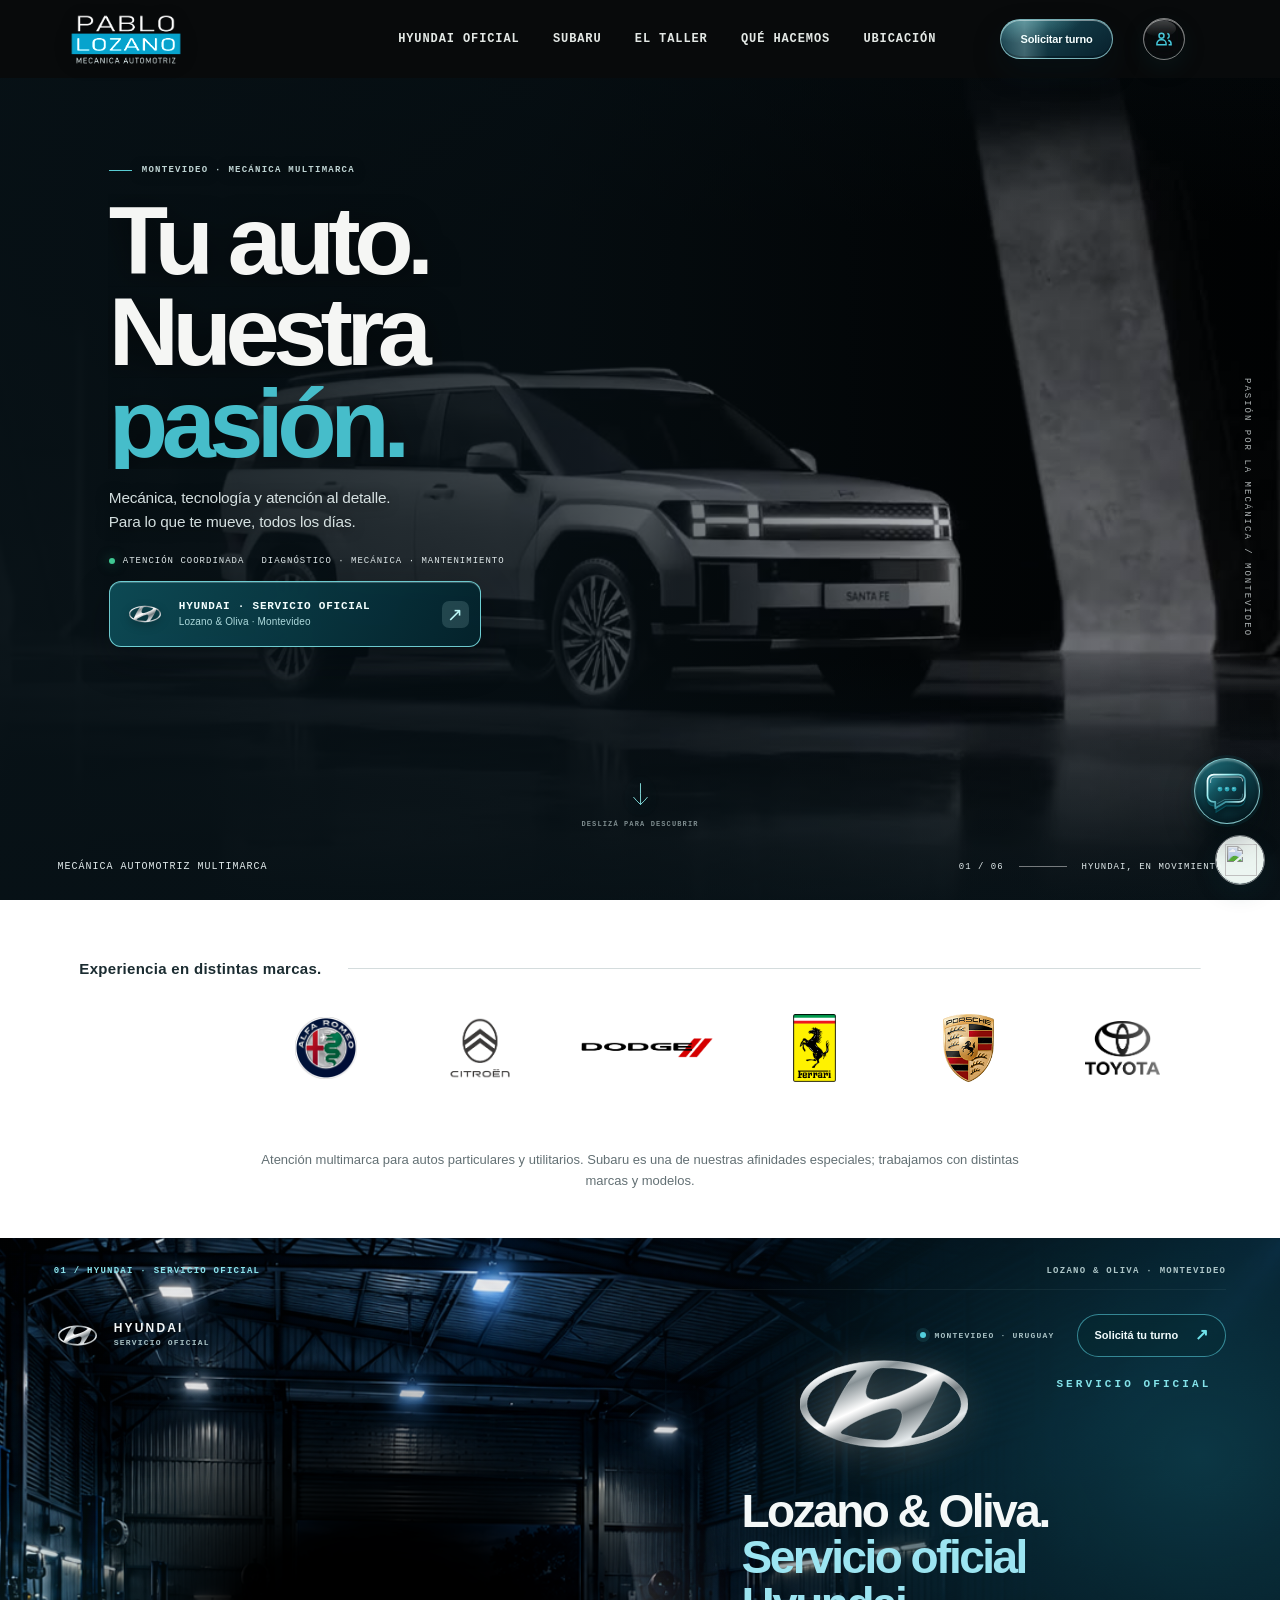
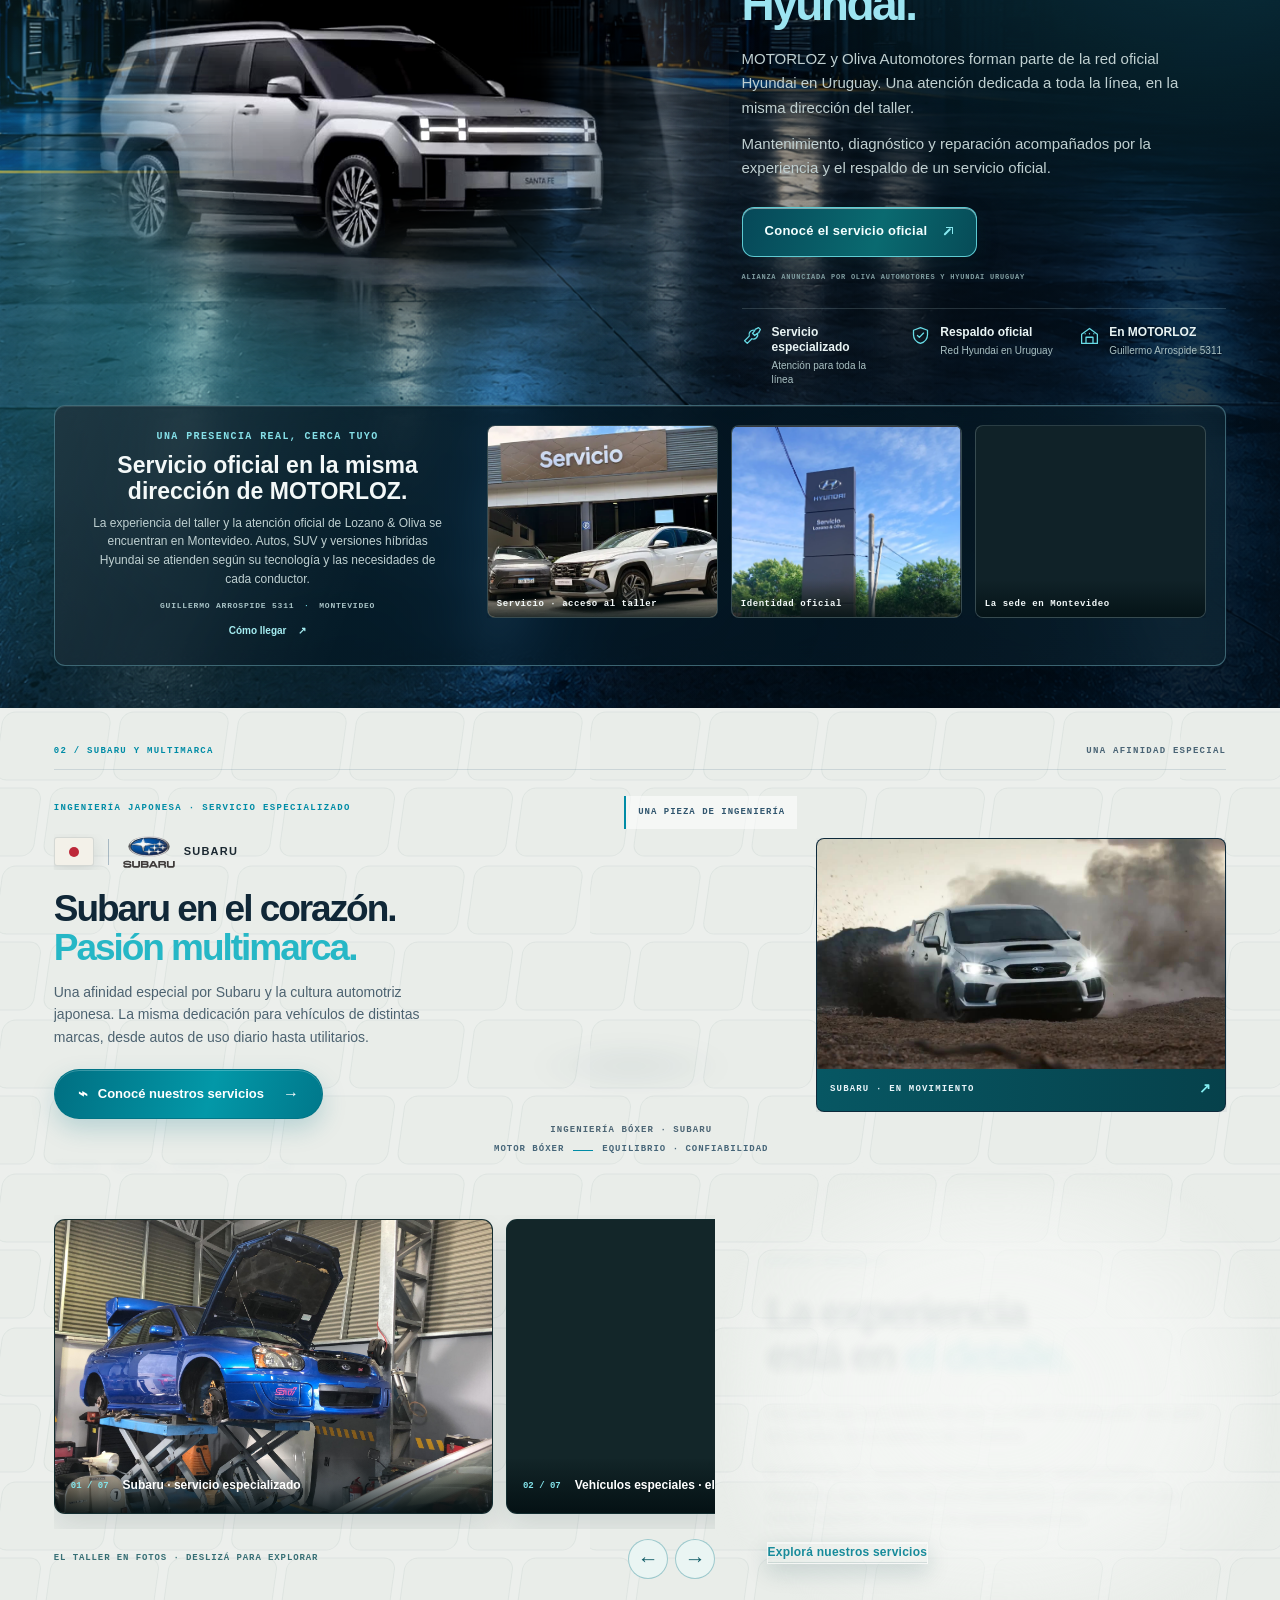
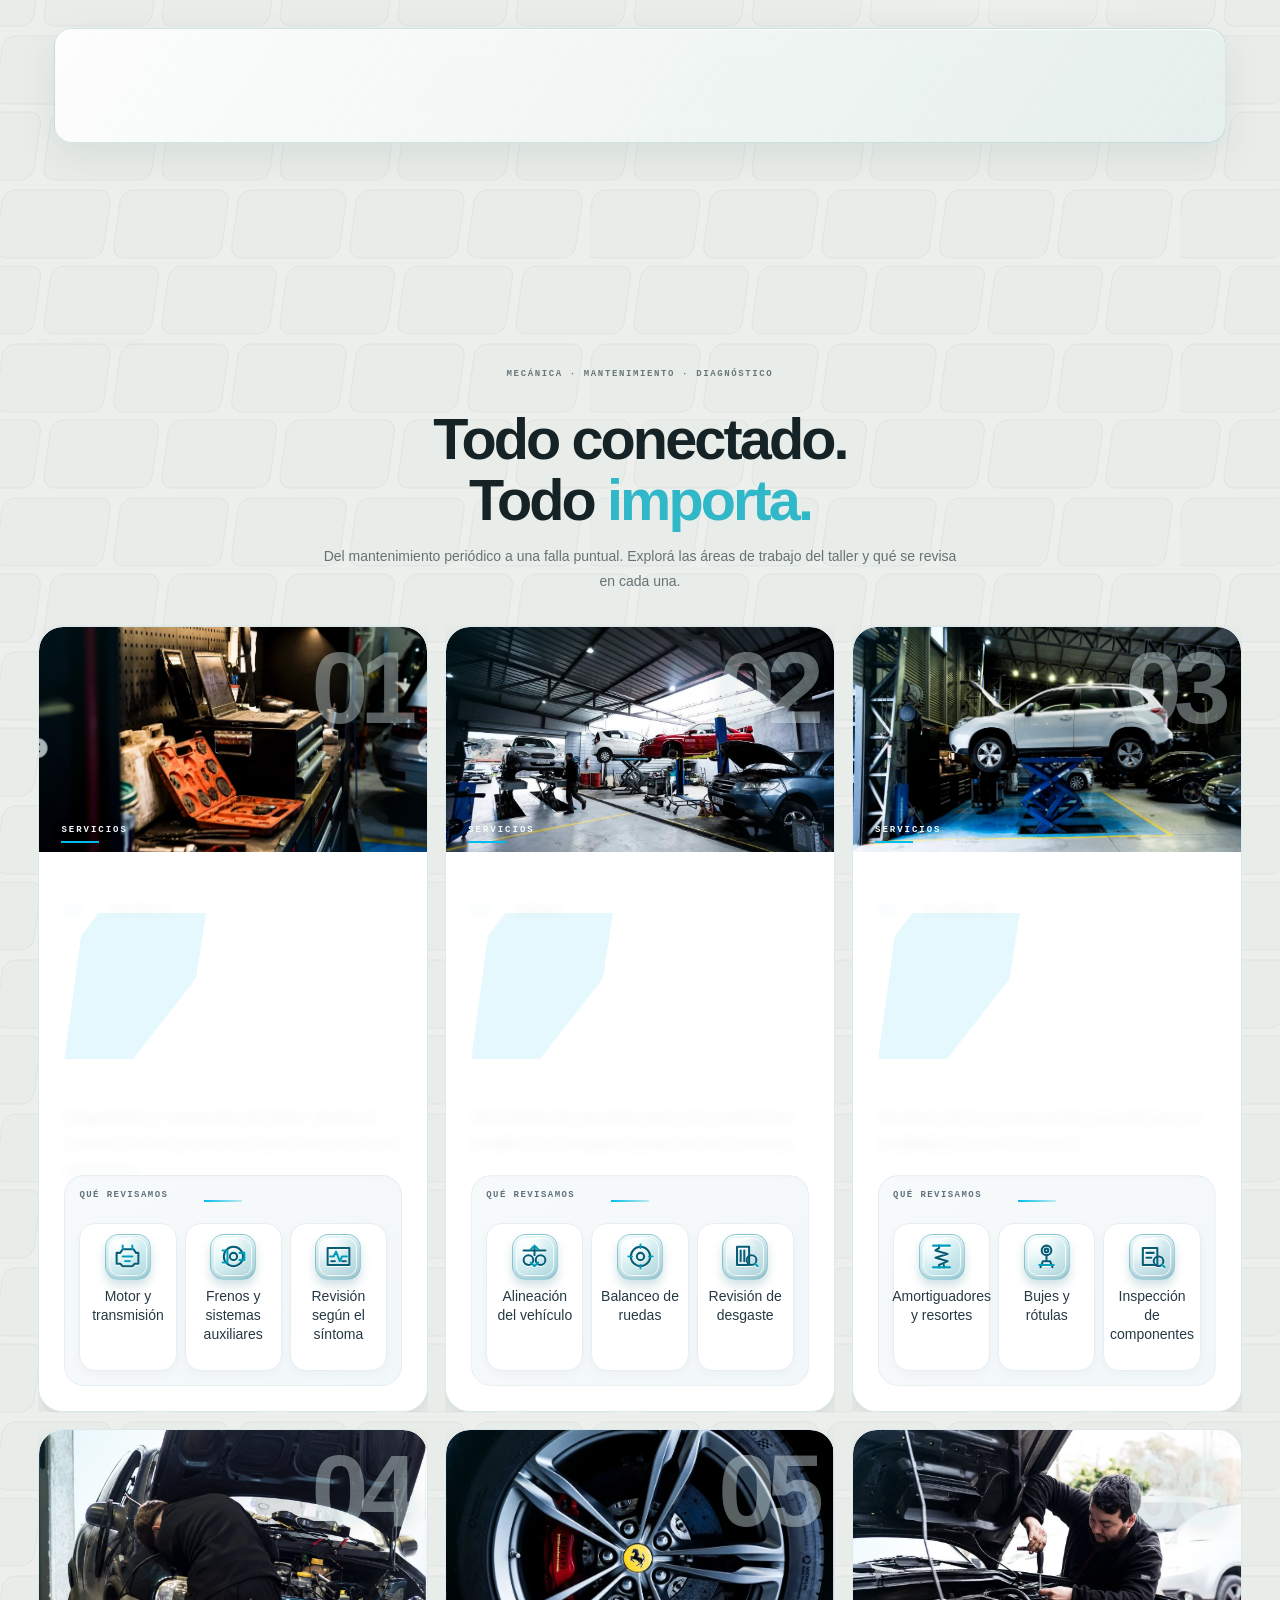
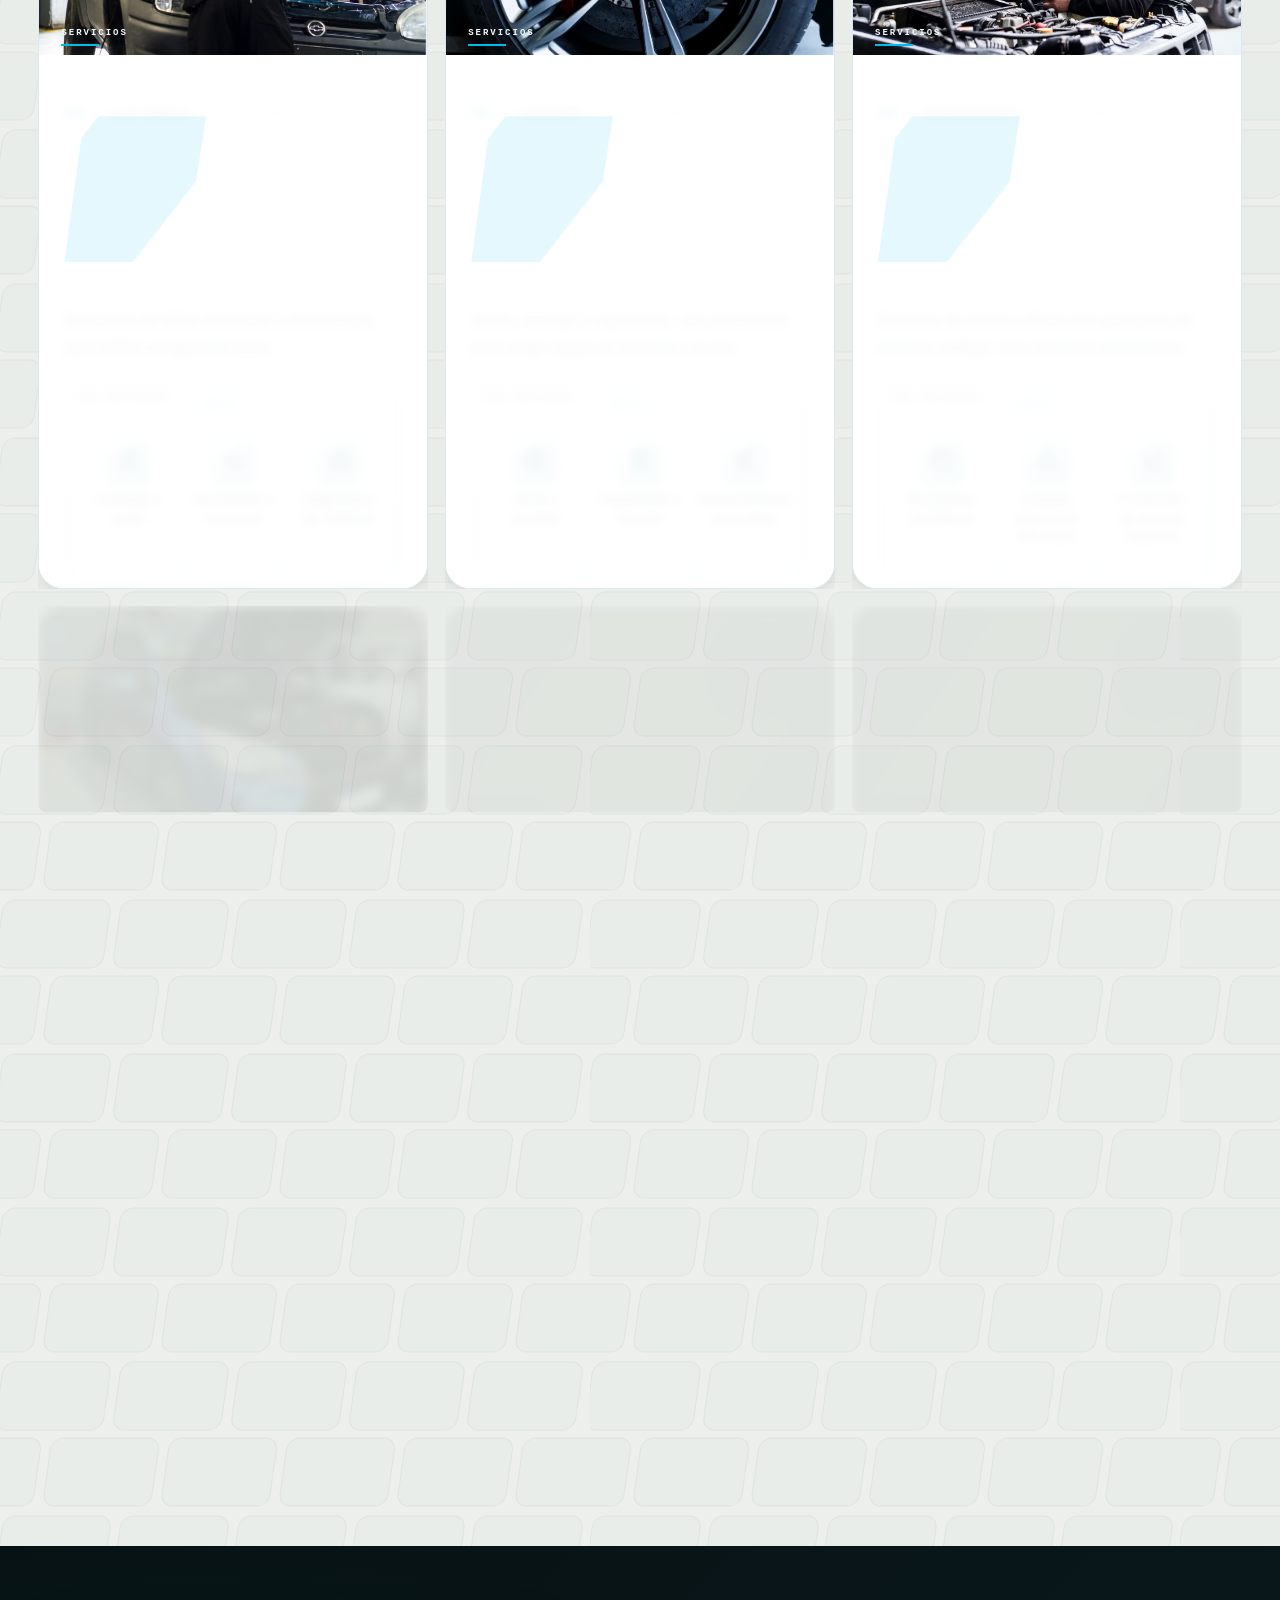
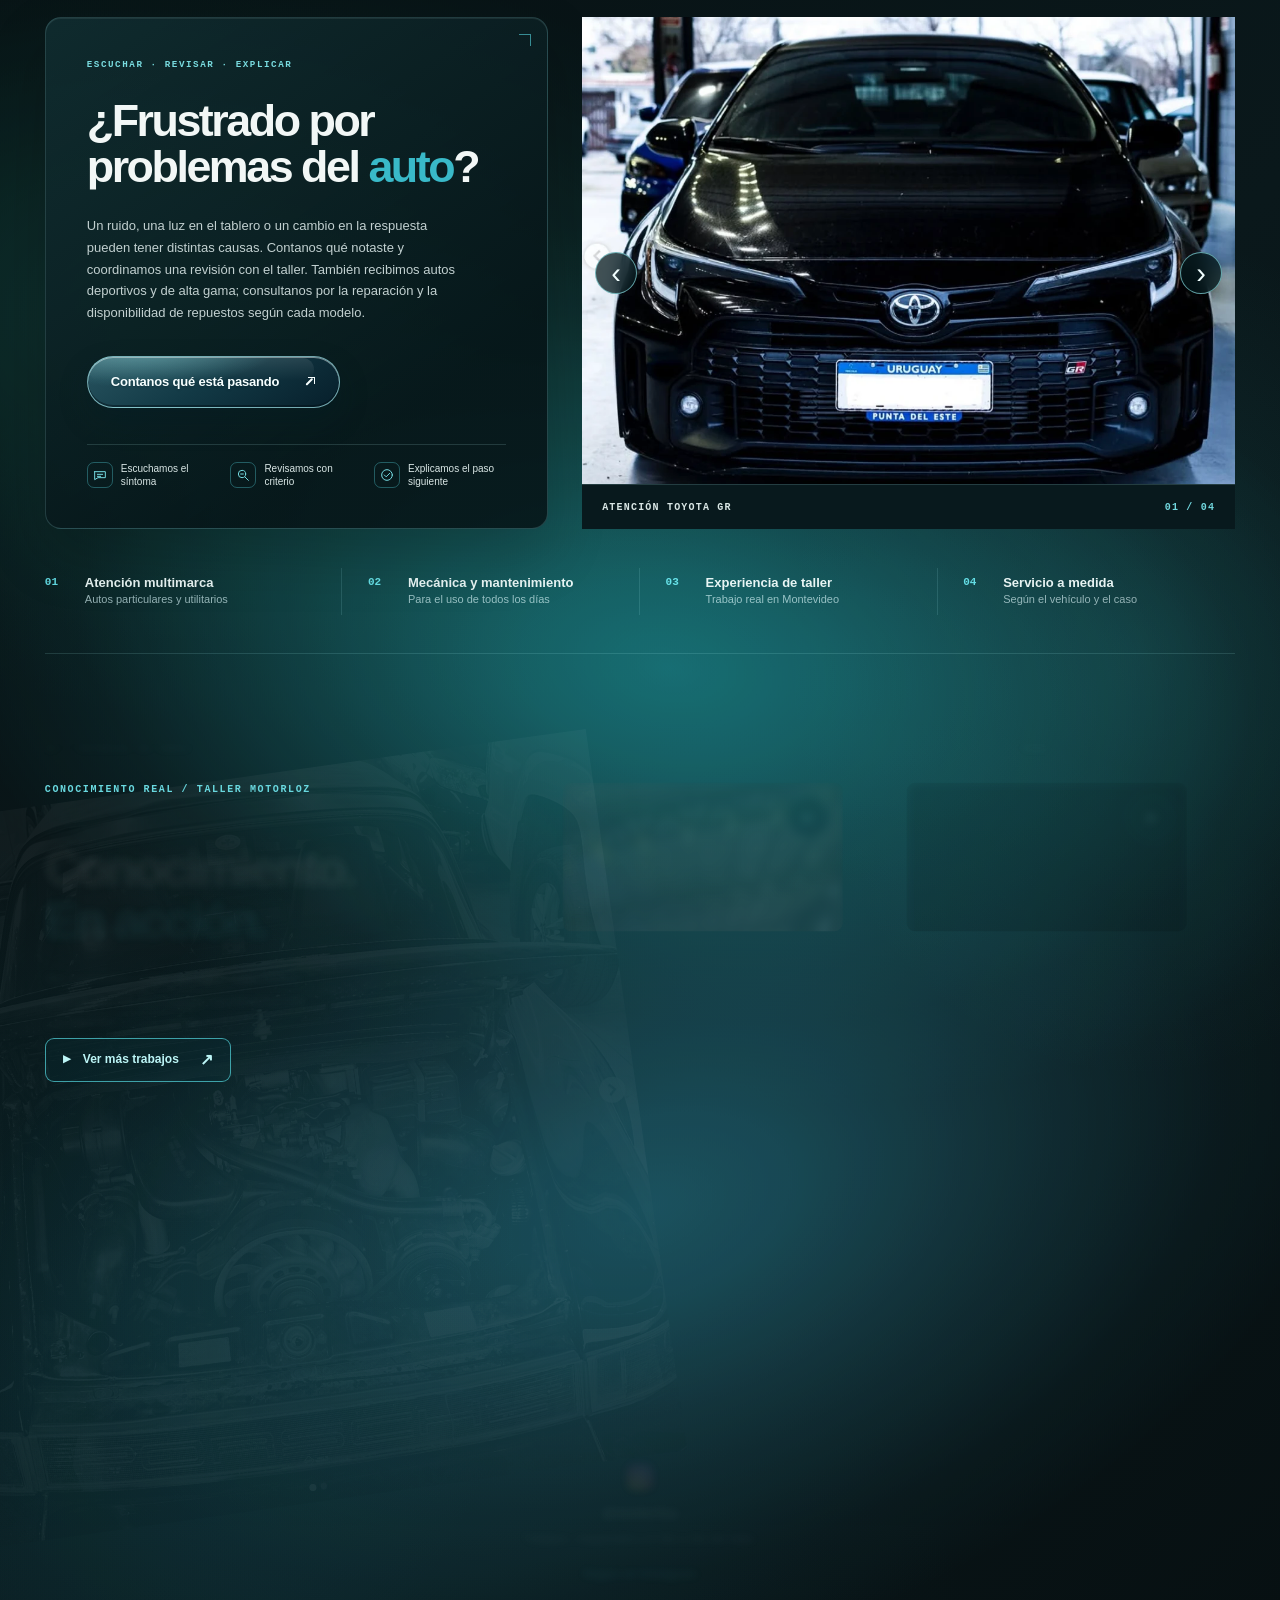
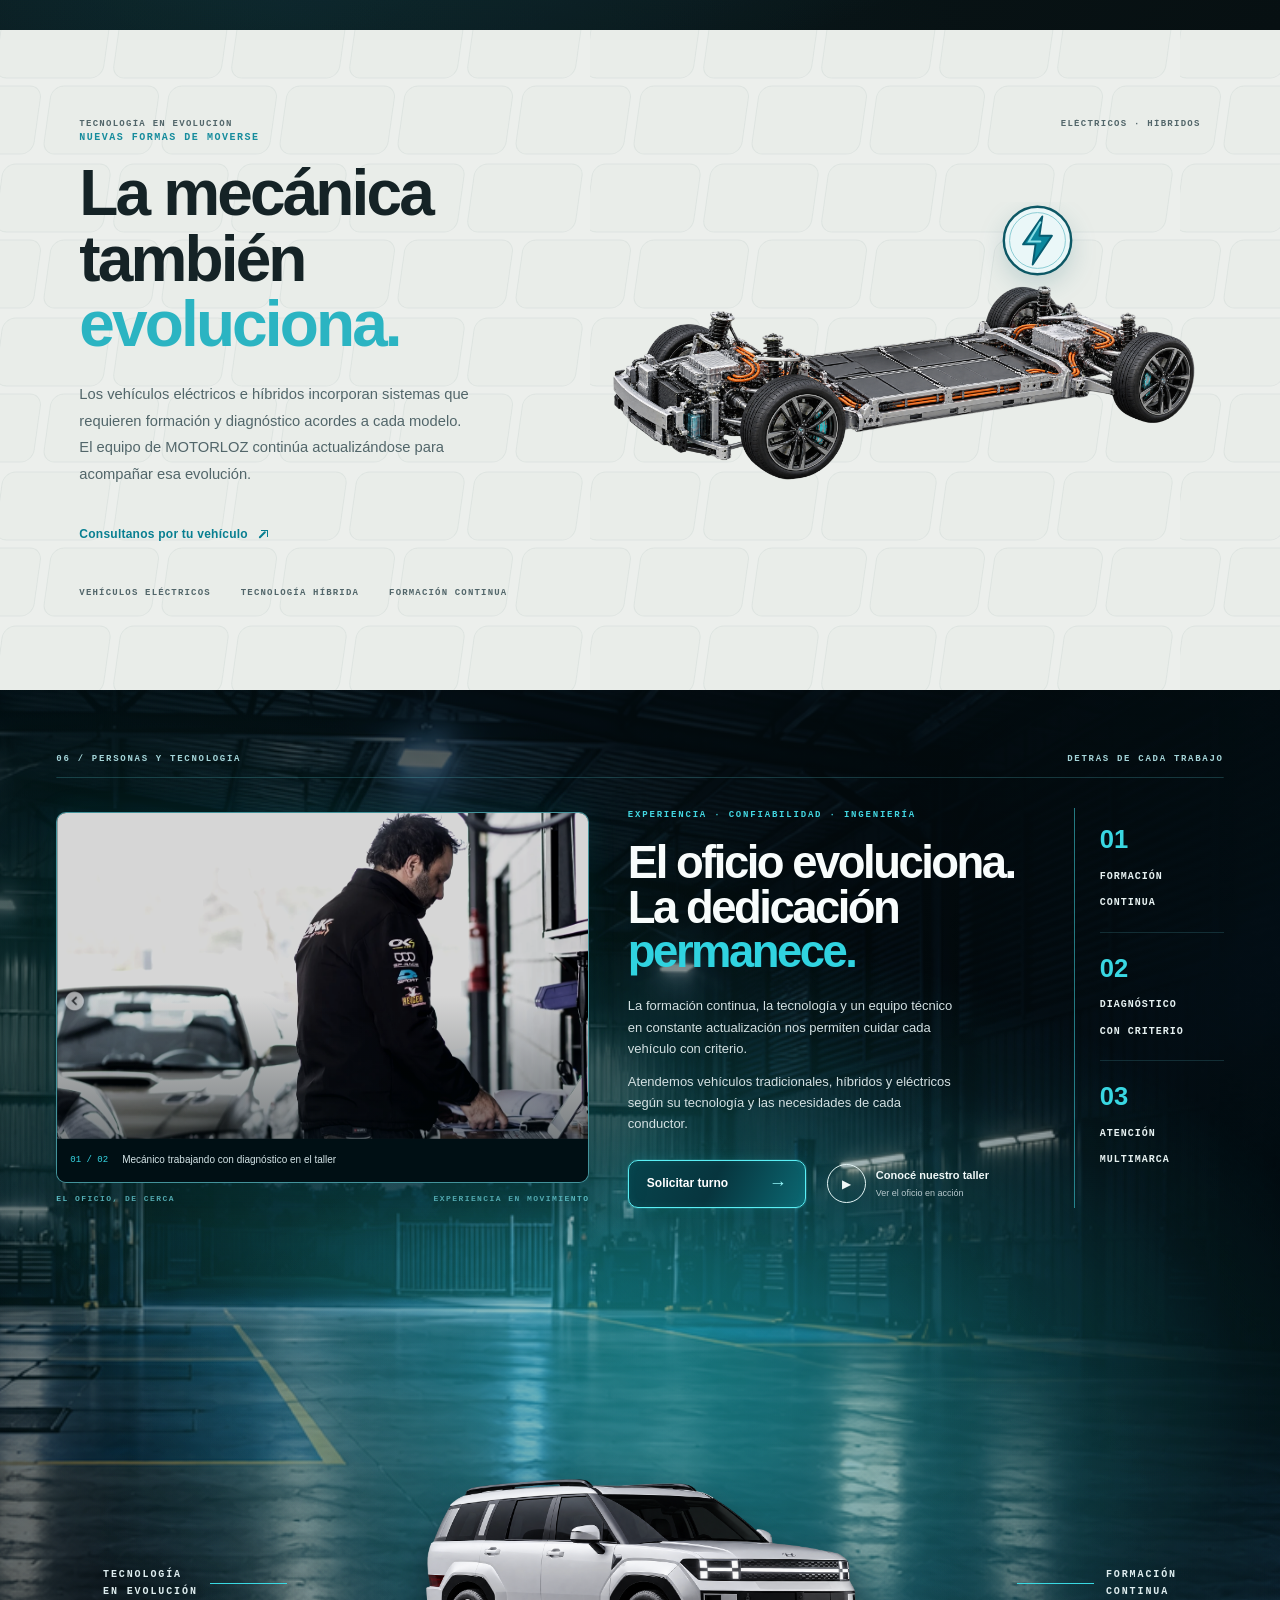
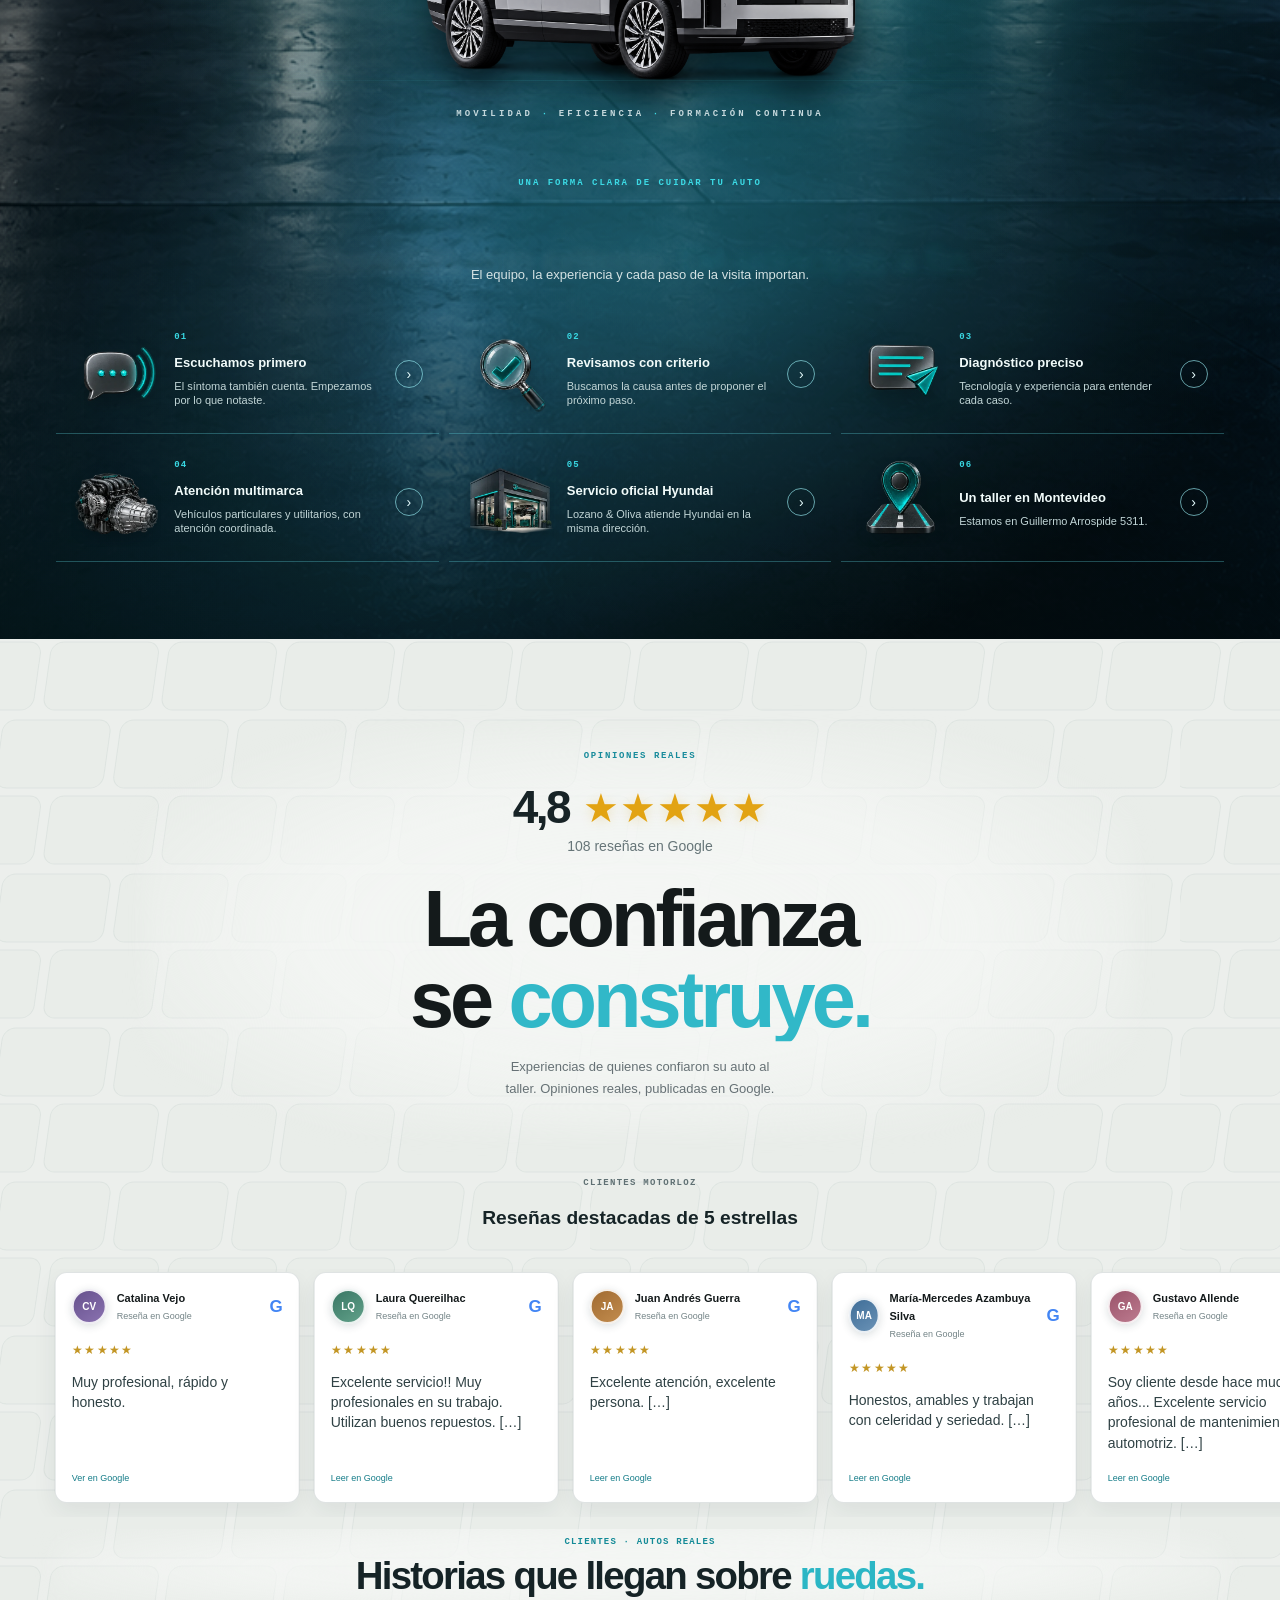
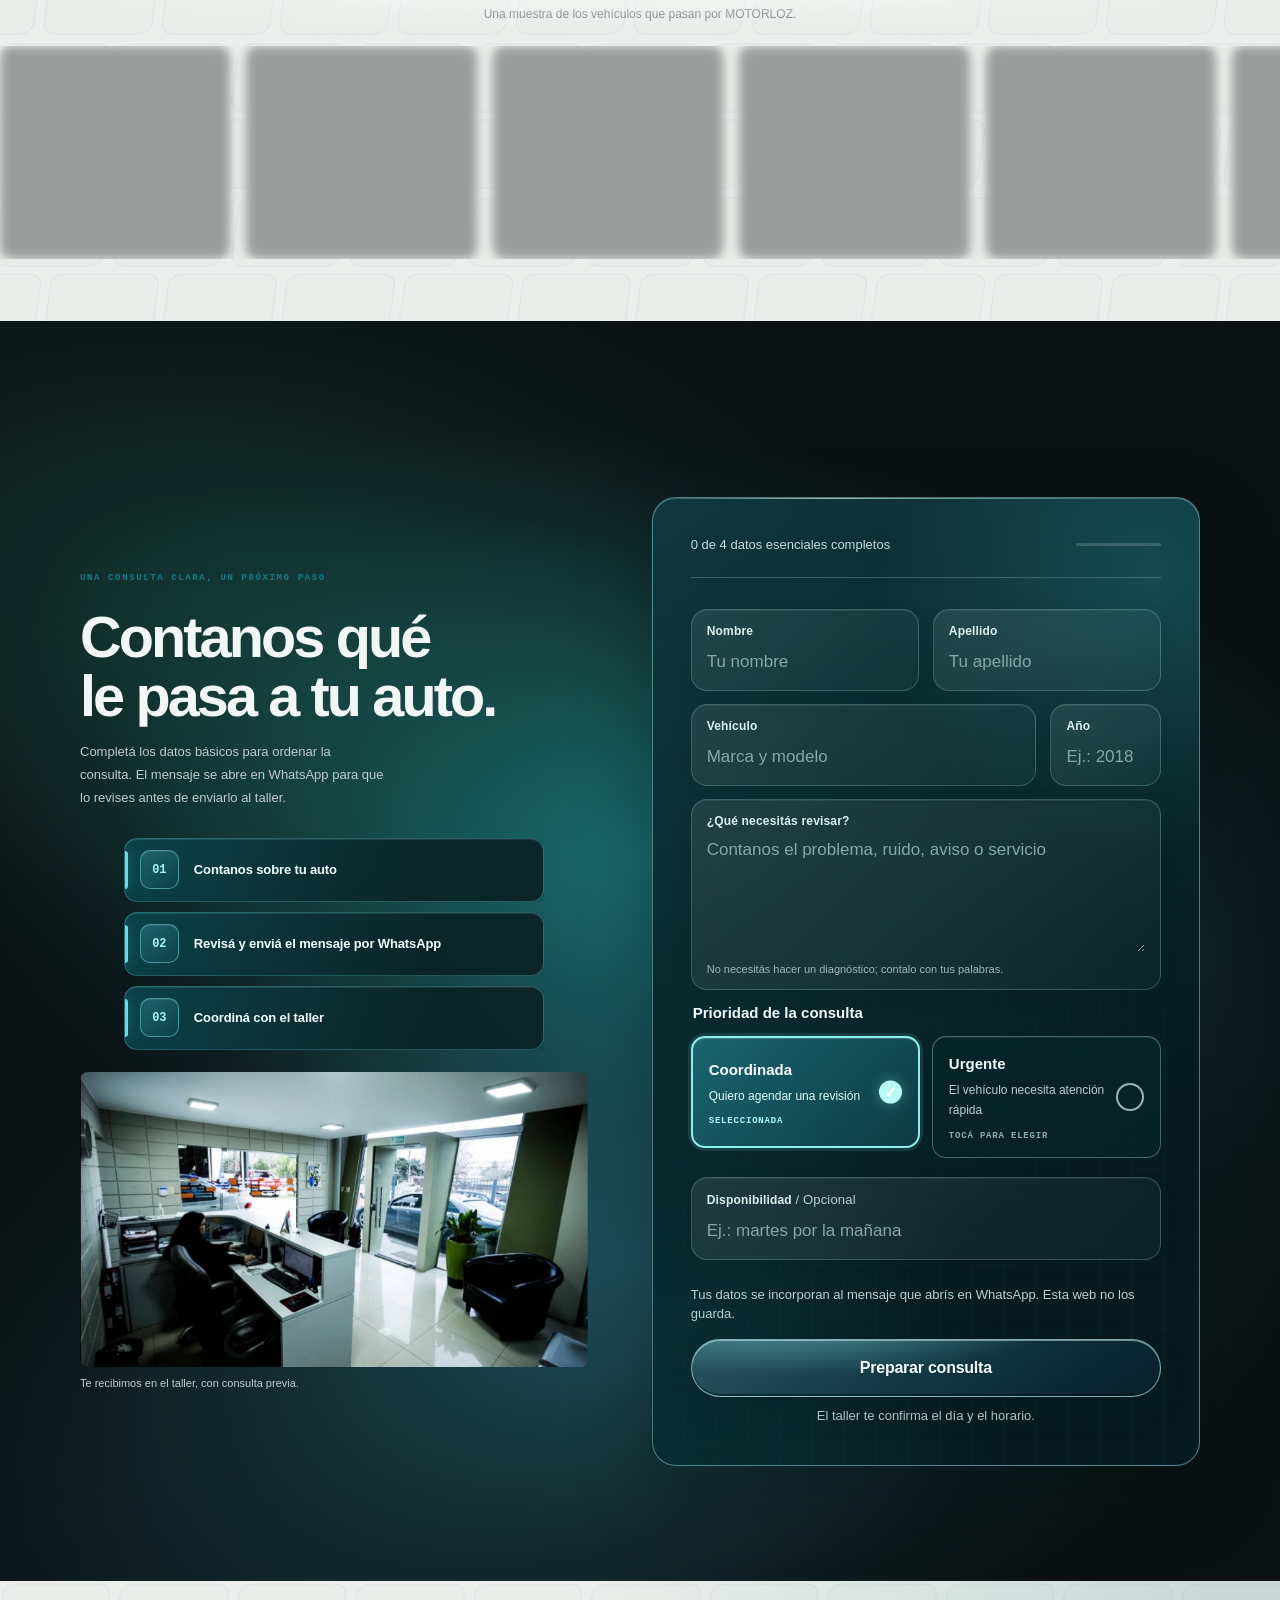
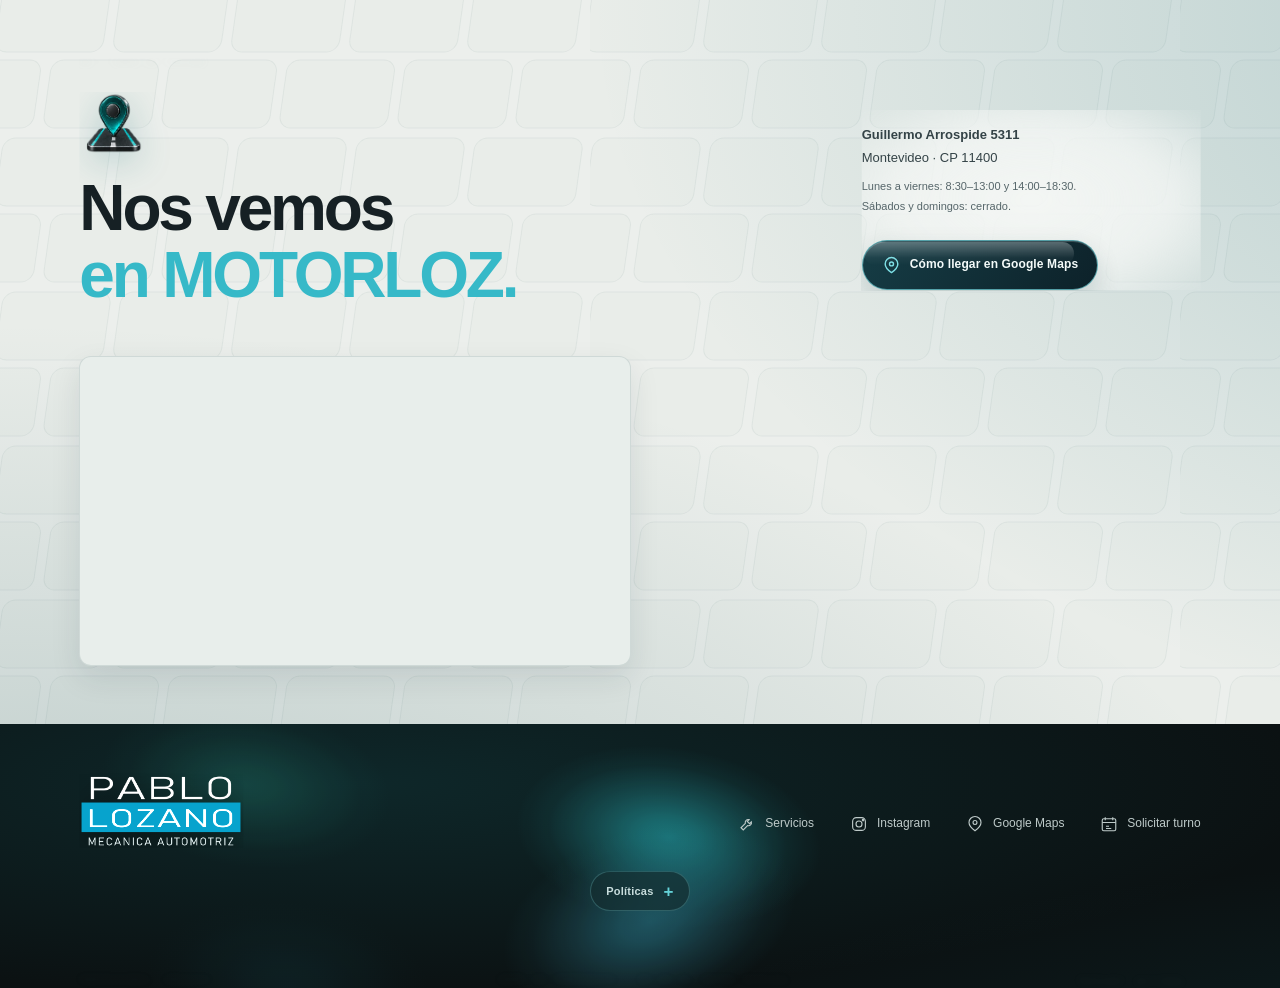
==== commit 8f6ca13f: "Add curated real workshop gallery" ====
--- a/index.html
+++ b/index.html
@@ -165,7 +165,7 @@
       </div>
       <figure class="subaru-feature" aria-label="Subaru en movimiento"><video class="subaru-feature-video" muted autoplay loop playsinline preload="auto" poster="assets/subaru-full-poster.jpg" aria-label="Subaru en movimiento, video completo sin sonido"><source src="assets/cinema-subaru-natural.mp4" type="video/mp4"></video><figcaption><span>SUBARU · EN MOVIMIENTO</span><span aria-hidden="true">↗</span></figcaption></figure>
     </div>
-    <div class="subaru-story" id="taller" aria-labelledby="intro-title"><div class="intro-feature"><div class="workshop-gallery" role="region" aria-label="Fotos del taller MOTORLOZ y Subaru"><p class="workshop-swipe-hint" aria-hidden="true">DESLIZÁ PARA VER MÁS <span>↔</span></p><div class="workshop-photo-rail" tabindex="0" aria-label="Deslizá para ver las fotos del taller"><figure class="workshop-photo-card"><img src="assets/subaru-panoramica-privacy-optimized.webp" alt="Subaru azul en el taller" loading="lazy" decoding="async"><figcaption><span>01 / 07</span>Subaru azul en el taller</figcaption></figure><figure class="workshop-photo-card"><img src="assets/local-frente-hires.webp" alt="La entrada de MOTORLOZ" loading="lazy" decoding="async"><figcaption><span>02 / 07</span>La entrada de MOTORLOZ</figcaption></figure><figure class="workshop-photo-card"><img src="assets/intro-workshop-cars-optimized.webp" alt="Autos atendidos en el taller" loading="lazy" decoding="async"><figcaption><span>03 / 07</span>Autos atendidos en el taller</figcaption></figure><figure class="workshop-photo-card"><img src="assets/intro-workshop-overhead-optimized.webp" alt="El taller desde arriba" loading="lazy" decoding="async"><figcaption><span>04 / 07</span>El taller desde arriba</figcaption></figure><figure class="workshop-photo-card"><img src="assets/subaru-emblema-optimized.webp" alt="Emblema Subaru en el taller" loading="lazy" decoding="async"><figcaption><span>05 / 07</span>Emblema Subaru en el taller</figcaption></figure><figure class="workshop-photo-card"><img src="assets/subaru-frente-azul-optimized.webp" alt="Subaru azul visto de frente" loading="lazy" decoding="async"><figcaption><span>06 / 07</span>Subaru azul visto de frente</figcaption></figure><figure class="workshop-photo-card"><img src="assets/subaru-duo-privacy.png" alt="Dos Subaru dentro del taller" loading="lazy" decoding="async"><figcaption><span>07 / 07</span>Dos Subaru dentro del taller</figcaption></figure></div><div class="workshop-rail-footer"><span>EL TALLER EN FOTOS · DESLIZÁ PARA EXPLORAR</span><div><button type="button" data-workshop-prev aria-label="Fotos anteriores">←</button><button type="button" data-workshop-next aria-label="Fotos siguientes">→</button></div></div></div><div class="intro-feature-copy"><p class="eyebrow">NUESTRA PROPUESTA</p><h2 id="intro-title">La experiencia<br>está en <em>el detalle.</em></h2><p>Hay autos que son mucho más que un medio de transporte. Son parte de tu rutina, de tus planes y de tu historia.</p><p>En MOTORLOZ reunimos mecánica general, mantenimiento y diagnóstico para cuidar vehículos particulares y utilitarios, con una mirada especial en Subaru y la ingeniería japonesa.</p><a class="text-link" href="#servicios">Explorá nuestros servicios </a></div></div><div class="intro-proof-row" aria-label="Explorá cómo trabaja MOTORLOZ"><a class="intro-proof-link" href="#servicios"><span class="proof-icon" data-proof-icon="multimarca" aria-hidden="true"></span><span class="proof-copy"><b>Atención multimarca</b><small>Particulares y utilitarios</small></span><span class="proof-action">Ver servicios</span></a><a class="intro-proof-link" href="#diagnostico"><span class="proof-icon" data-proof-icon="diagnostico" aria-hidden="true"></span><span class="proof-copy"><b>Diagnóstico con criterio</b><small>Escuchar, revisar y explicar</small></span><span class="proof-action">Conocer</span></a><a class="intro-proof-link" href="#marca-subaru"><span class="proof-icon" data-proof-icon="boxer" aria-hidden="true"></span><span class="proof-copy"><b>Afinidad por Subaru</b><small>Pasión multimarca</small></span><span class="proof-action">Explorar</span></a></div>    </div>
+    <div class="subaru-story" id="taller" aria-labelledby="intro-title"><div class="intro-feature"><div class="workshop-gallery" role="region" aria-label="Autos y momentos reales del taller MOTORLOZ"><p class="workshop-swipe-hint" aria-hidden="true">DESLIZÁ PARA VER MÁS <span>↔</span></p><div class="workshop-photo-rail" tabindex="0" aria-label="Deslizá para ver las fotos del taller"><figure class="workshop-photo-card"><img src="assets/cliente-subaru-elevador.jpg" alt="Subaru azul elevado para una revisión en el taller" loading="lazy" decoding="async"><figcaption><span>01 / 07</span>Subaru · servicio especializado</figcaption></figure><figure class="workshop-photo-card"><img src="assets/cliente-ferrari-fachada.jpg" alt="Ferrari blanca en la entrada del taller MOTORLOZ" loading="lazy" decoding="async"><figcaption><span>02 / 07</span>Vehículos especiales · el mismo criterio</figcaption></figure><figure class="workshop-photo-card"><img src="assets/cliente-taller-multimarca.jpg" alt="Autos de distintas marcas en el interior del taller" loading="lazy" decoding="async"><figcaption><span>03 / 07</span>Multimarca · un taller preparado</figcaption></figure><figure class="workshop-photo-card"><img src="assets/cliente-hummer.jpg" alt="Vehículo Hummer atendido en el taller" loading="lazy" decoding="async"><figcaption><span>04 / 07</span>Proyectos fuera de serie</figcaption></figure><figure class="workshop-photo-card"><img src="assets/cliente-ferrari-roja.jpg" alt="Ferrari roja dentro del taller" loading="lazy" decoding="async"><figcaption><span>05 / 07</span>Deportivos · atención coordinada</figcaption></figure><figure class="workshop-photo-card"><img src="assets/cliente-subaru-plata.jpg" alt="Subaru plateado frente al taller" loading="lazy" decoding="async"><figcaption><span>06 / 07</span>Subaru · una afinidad especial</figcaption></figure><figure class="workshop-photo-card"><img src="assets/cliente-pasion-temprano.jpg" alt="Un niño observando un auto de juguete sobre un elevador" loading="lazy" decoding="async"><figcaption><span>07 / 07</span>La pasión empieza temprano</figcaption></figure></div><div class="workshop-rail-footer"><span>EL TALLER EN FOTOS · DESLIZÁ PARA EXPLORAR</span><div><button type="button" data-workshop-prev aria-label="Fotos anteriores">←</button><button type="button" data-workshop-next aria-label="Fotos siguientes">→</button></div></div></div><div class="intro-feature-copy"><p class="eyebrow">NUESTRA PROPUESTA</p><h2 id="intro-title">La experiencia<br>está en <em>el detalle.</em></h2><p>Hay autos que son mucho más que un medio de transporte. Son parte de tu rutina, de tus planes y de tu historia.</p><p>En MOTORLOZ reunimos mecánica general, mantenimiento y diagnóstico para cuidar vehículos particulares y utilitarios, con una mirada especial en Subaru y la ingeniería japonesa.</p><a class="text-link" href="#servicios">Explorá nuestros servicios </a></div></div><div class="intro-proof-row" aria-label="Explorá cómo trabaja MOTORLOZ"><a class="intro-proof-link" href="#servicios"><span class="proof-icon" data-proof-icon="multimarca" aria-hidden="true"></span><span class="proof-copy"><b>Atención multimarca</b><small>Particulares y utilitarios</small></span><span class="proof-action">Ver servicios</span></a><a class="intro-proof-link" href="#diagnostico"><span class="proof-icon" data-proof-icon="diagnostico" aria-hidden="true"></span><span class="proof-copy"><b>Diagnóstico con criterio</b><small>Escuchar, revisar y explicar</small></span><span class="proof-action">Conocer</span></a><a class="intro-proof-link" href="#marca-subaru"><span class="proof-icon" data-proof-icon="boxer" aria-hidden="true"></span><span class="proof-copy"><b>Afinidad por Subaru</b><small>Pasión multimarca</small></span><span class="proof-action">Explorar</span></a></div>    </div>
   </section>
 
 
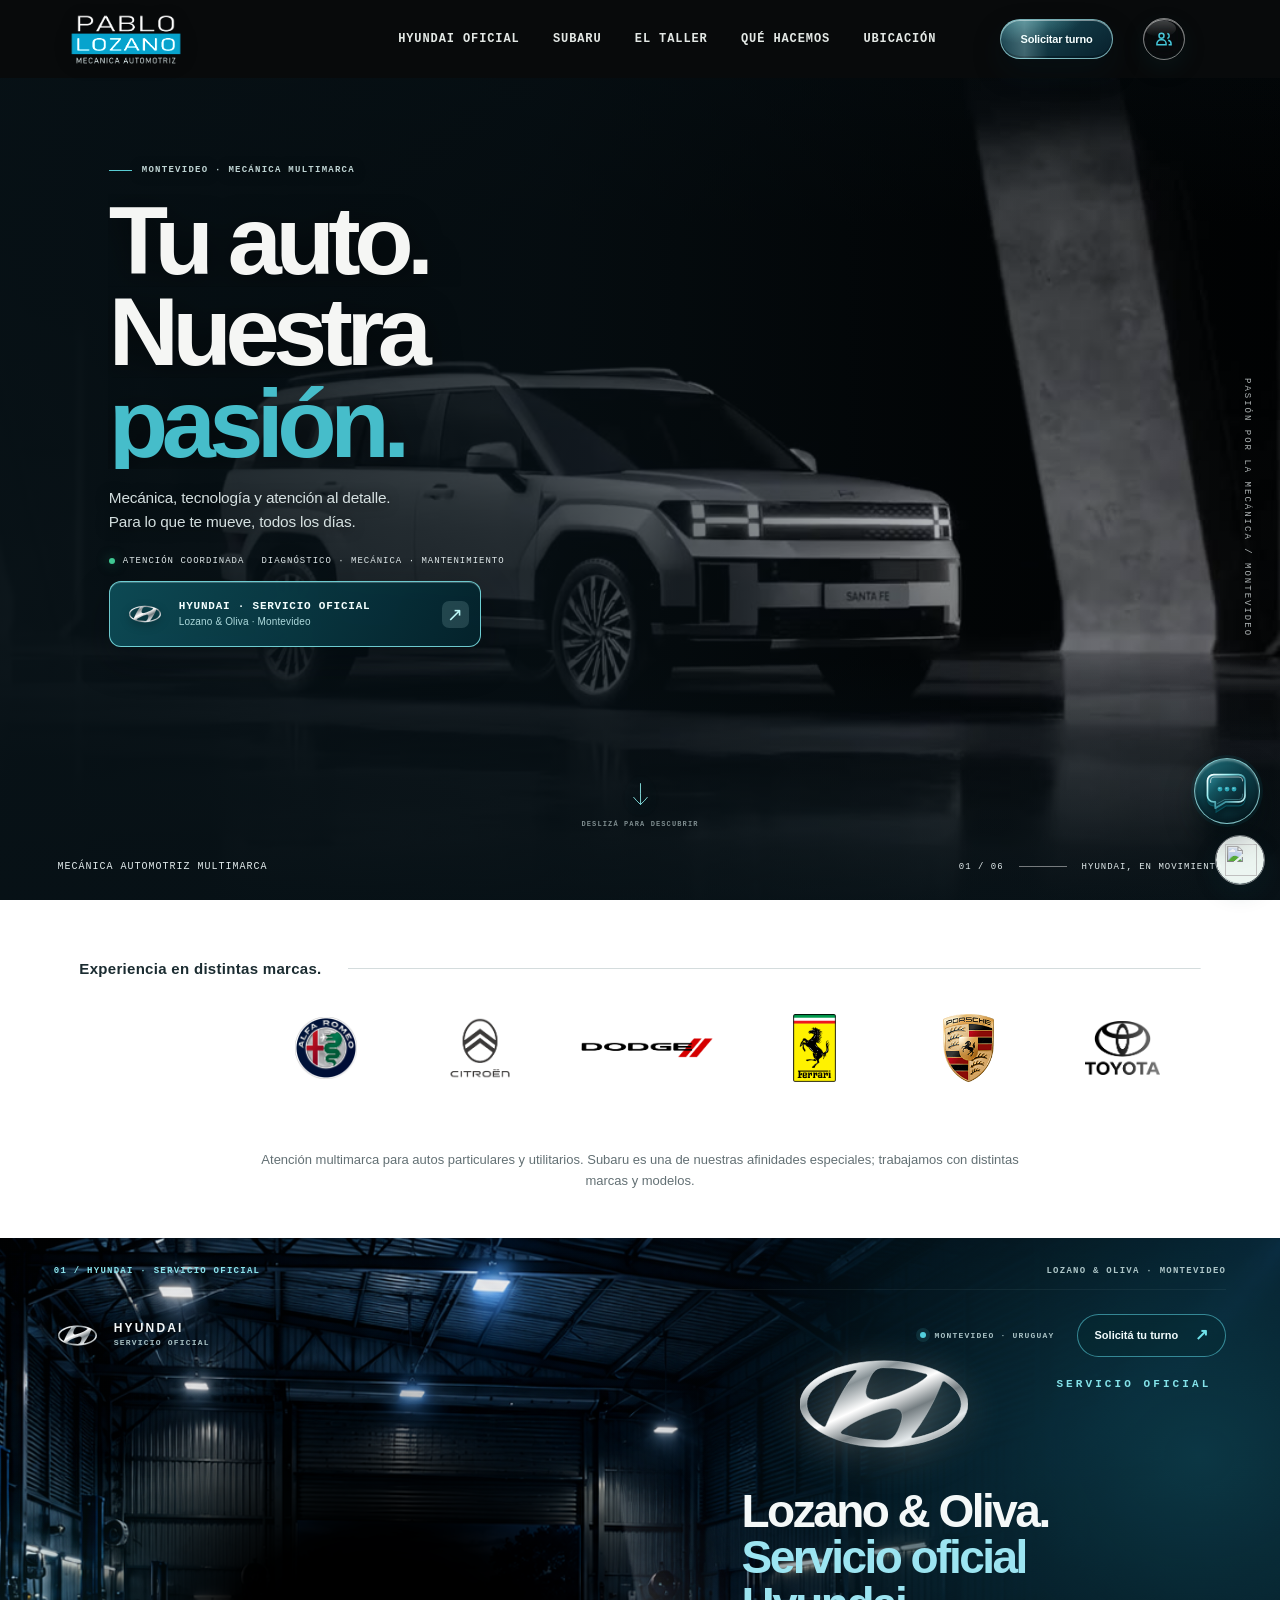
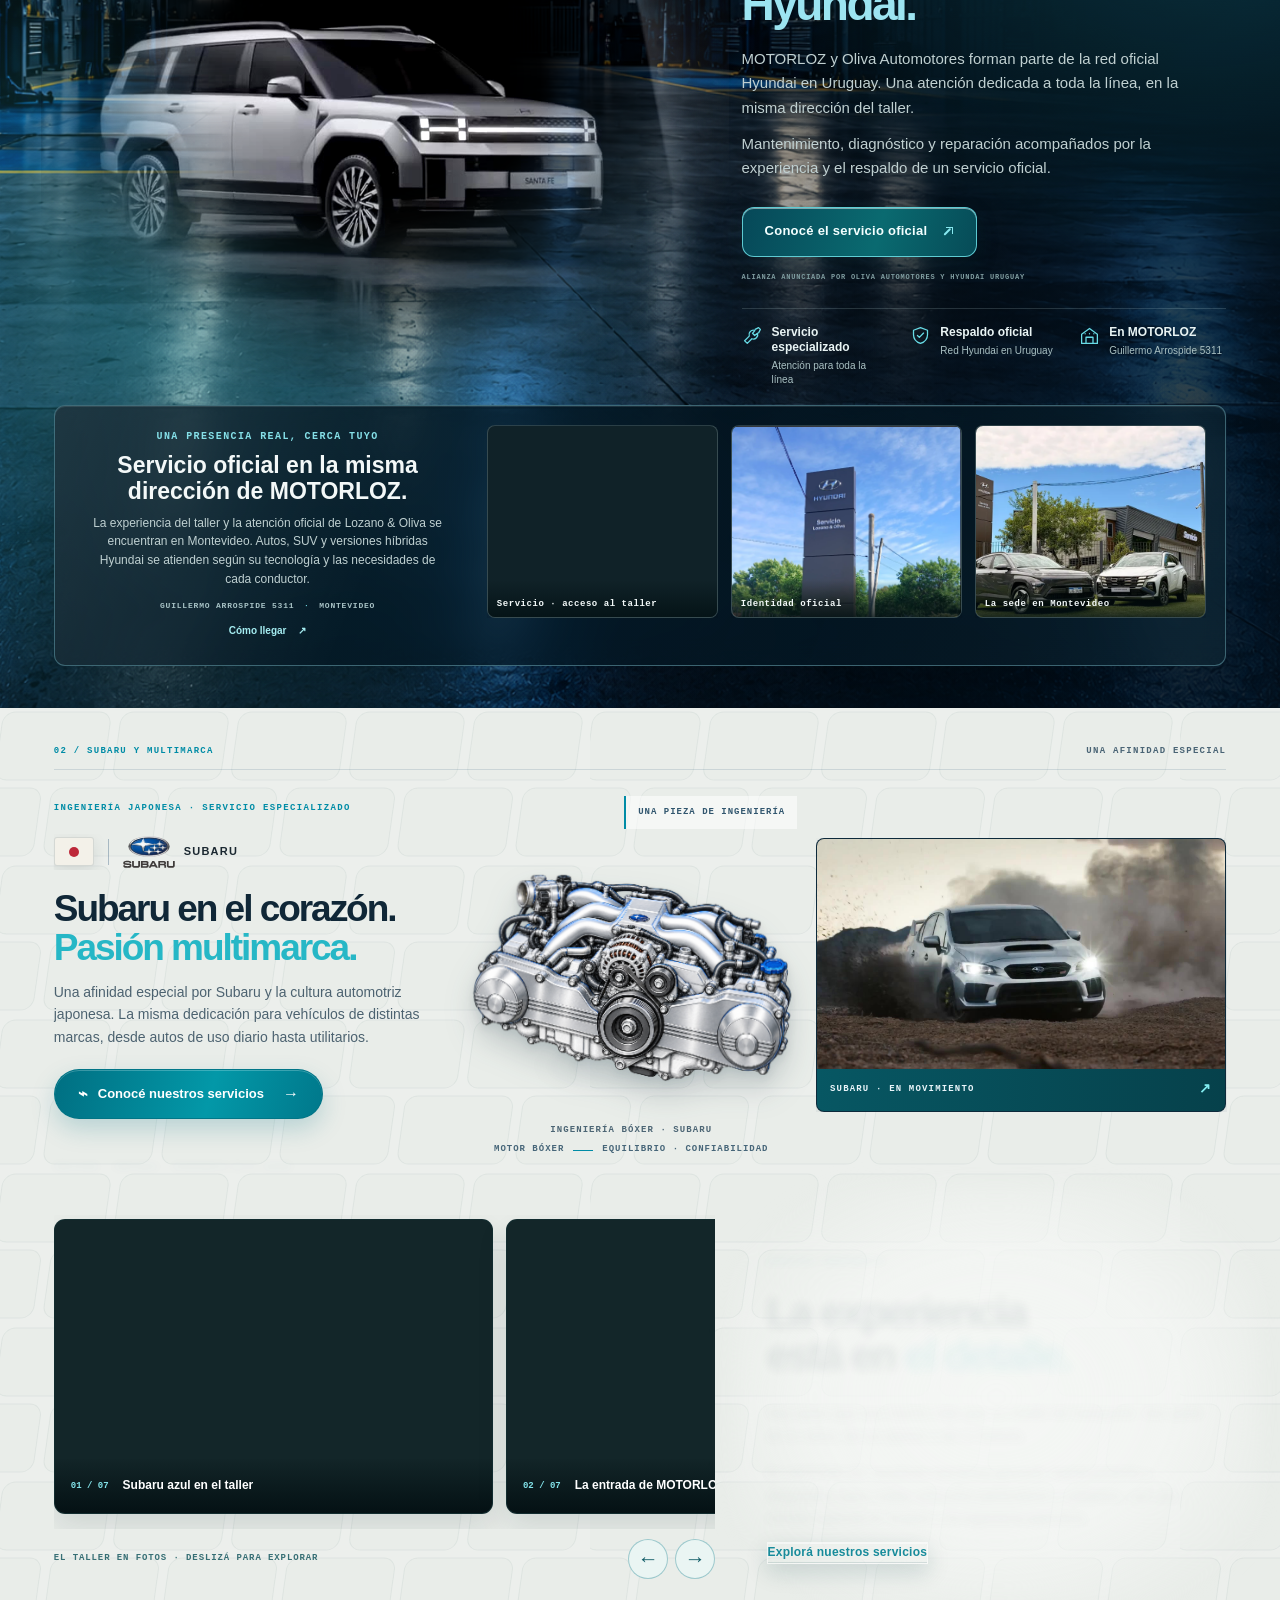
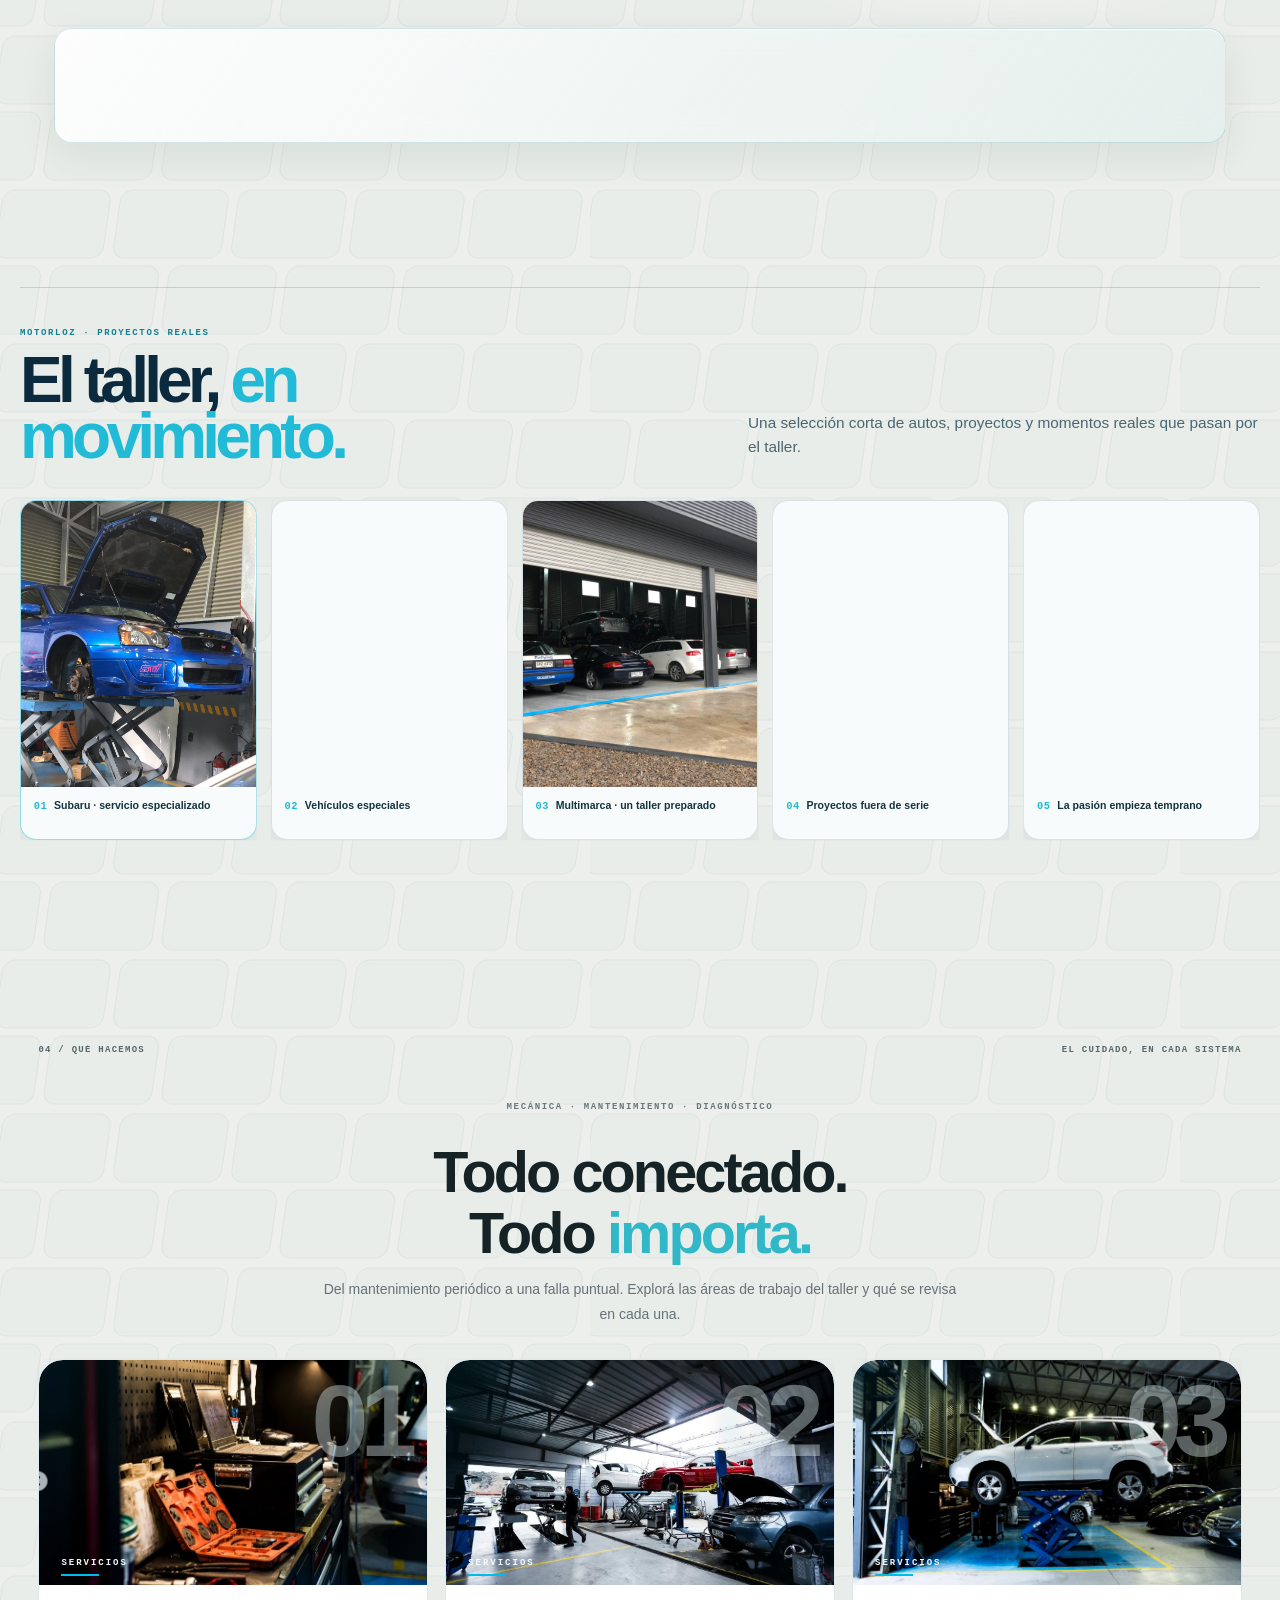
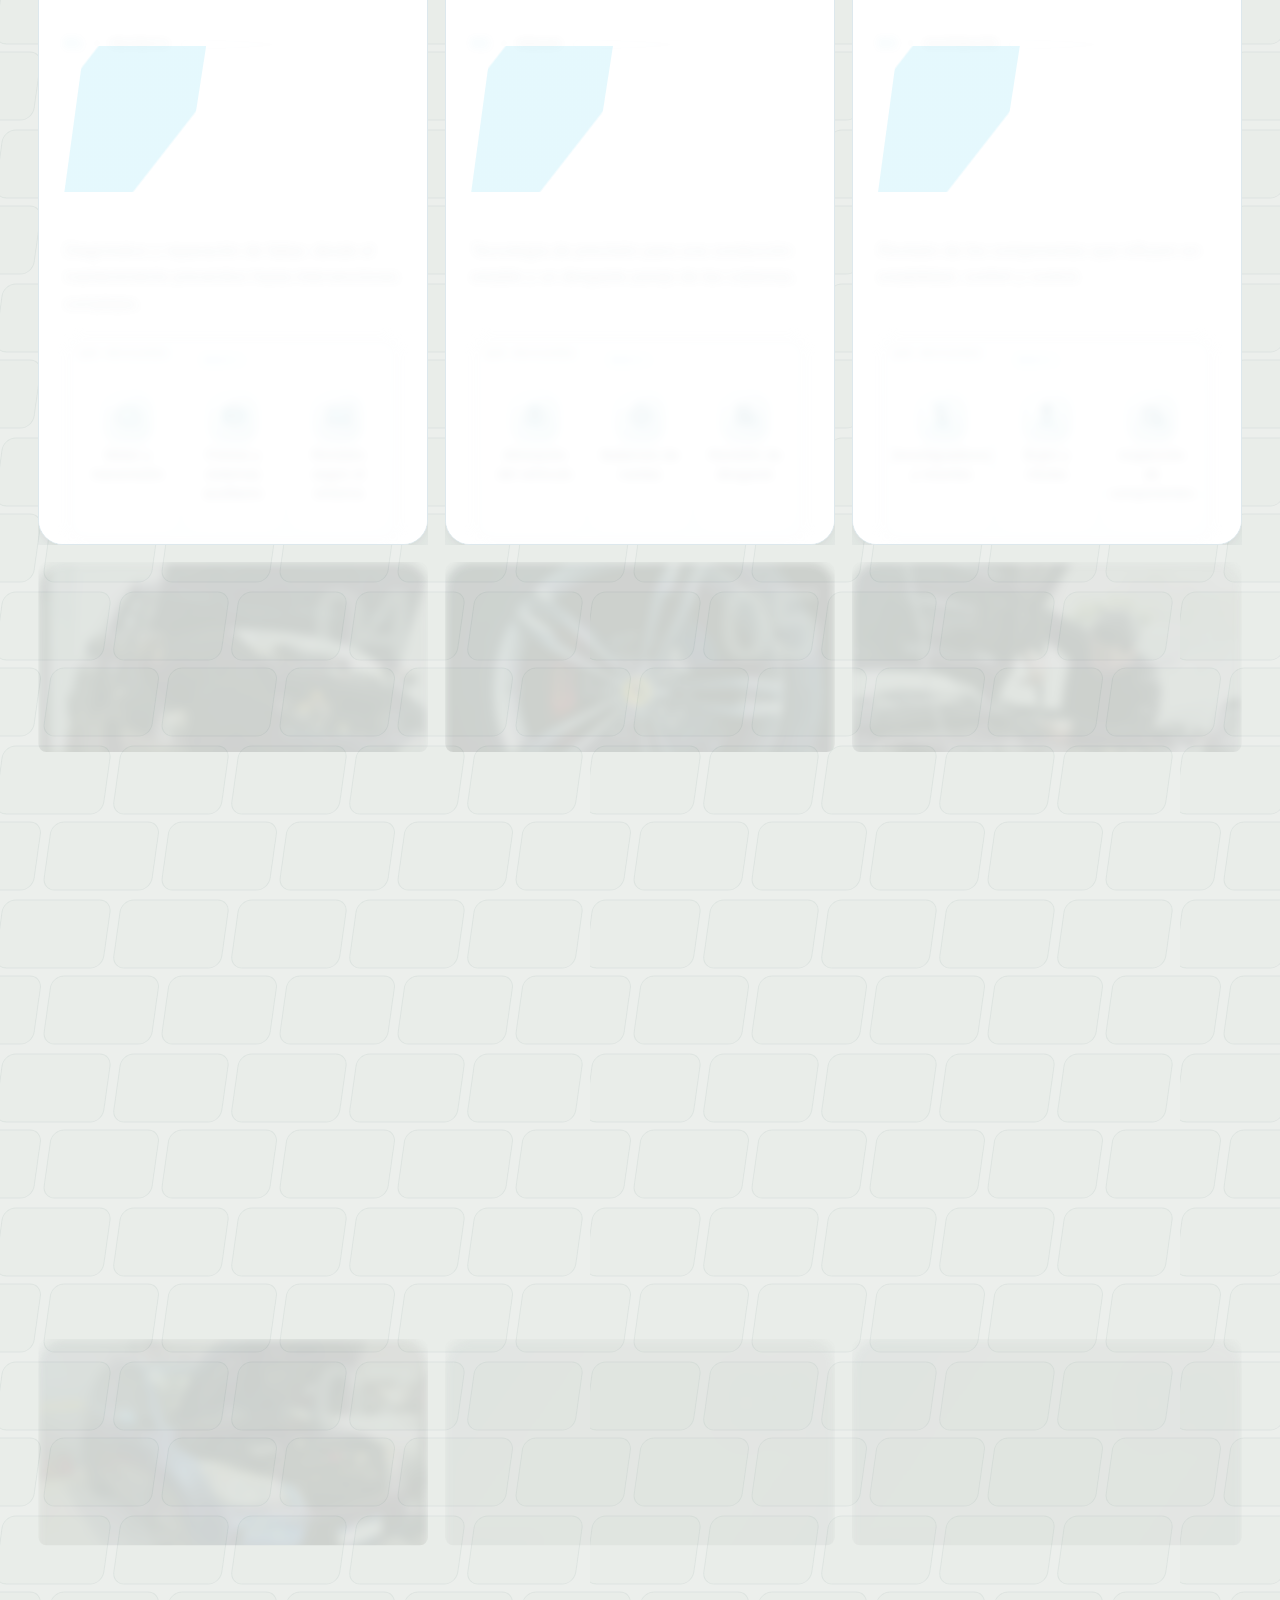
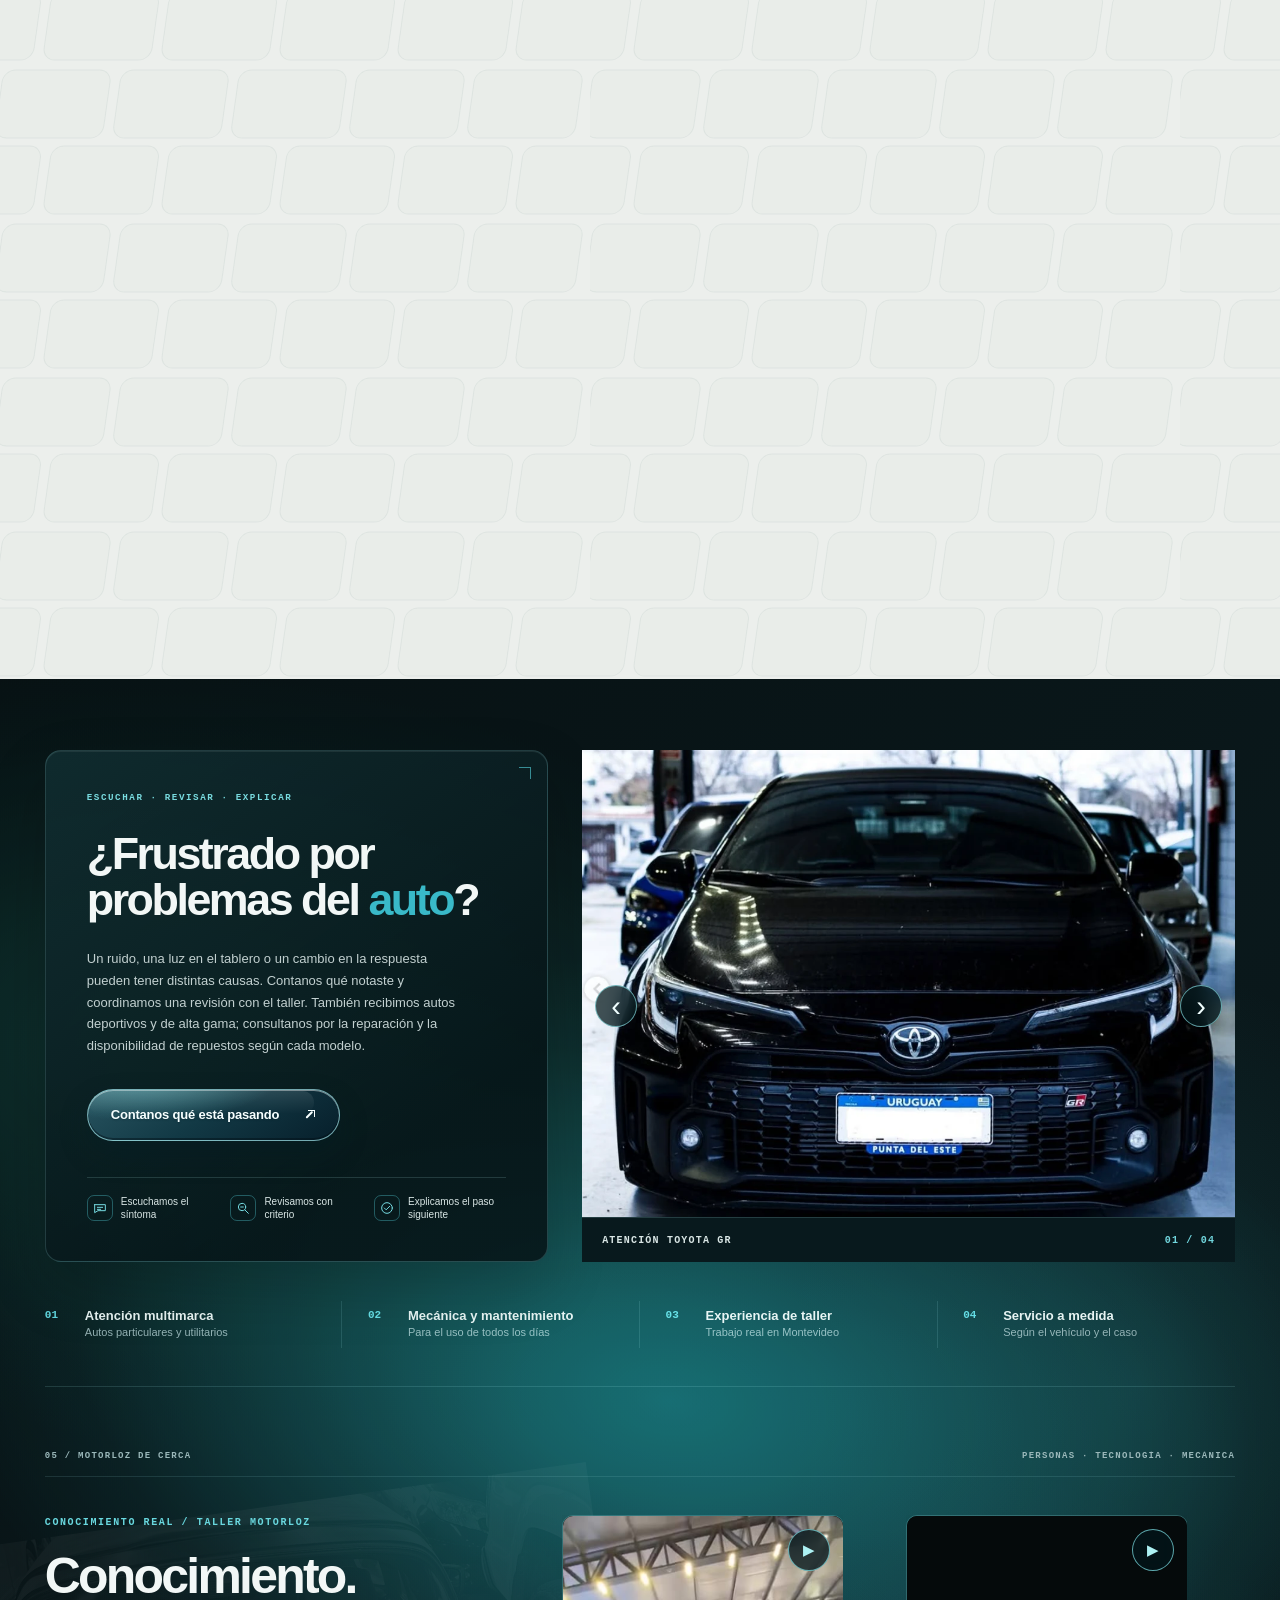
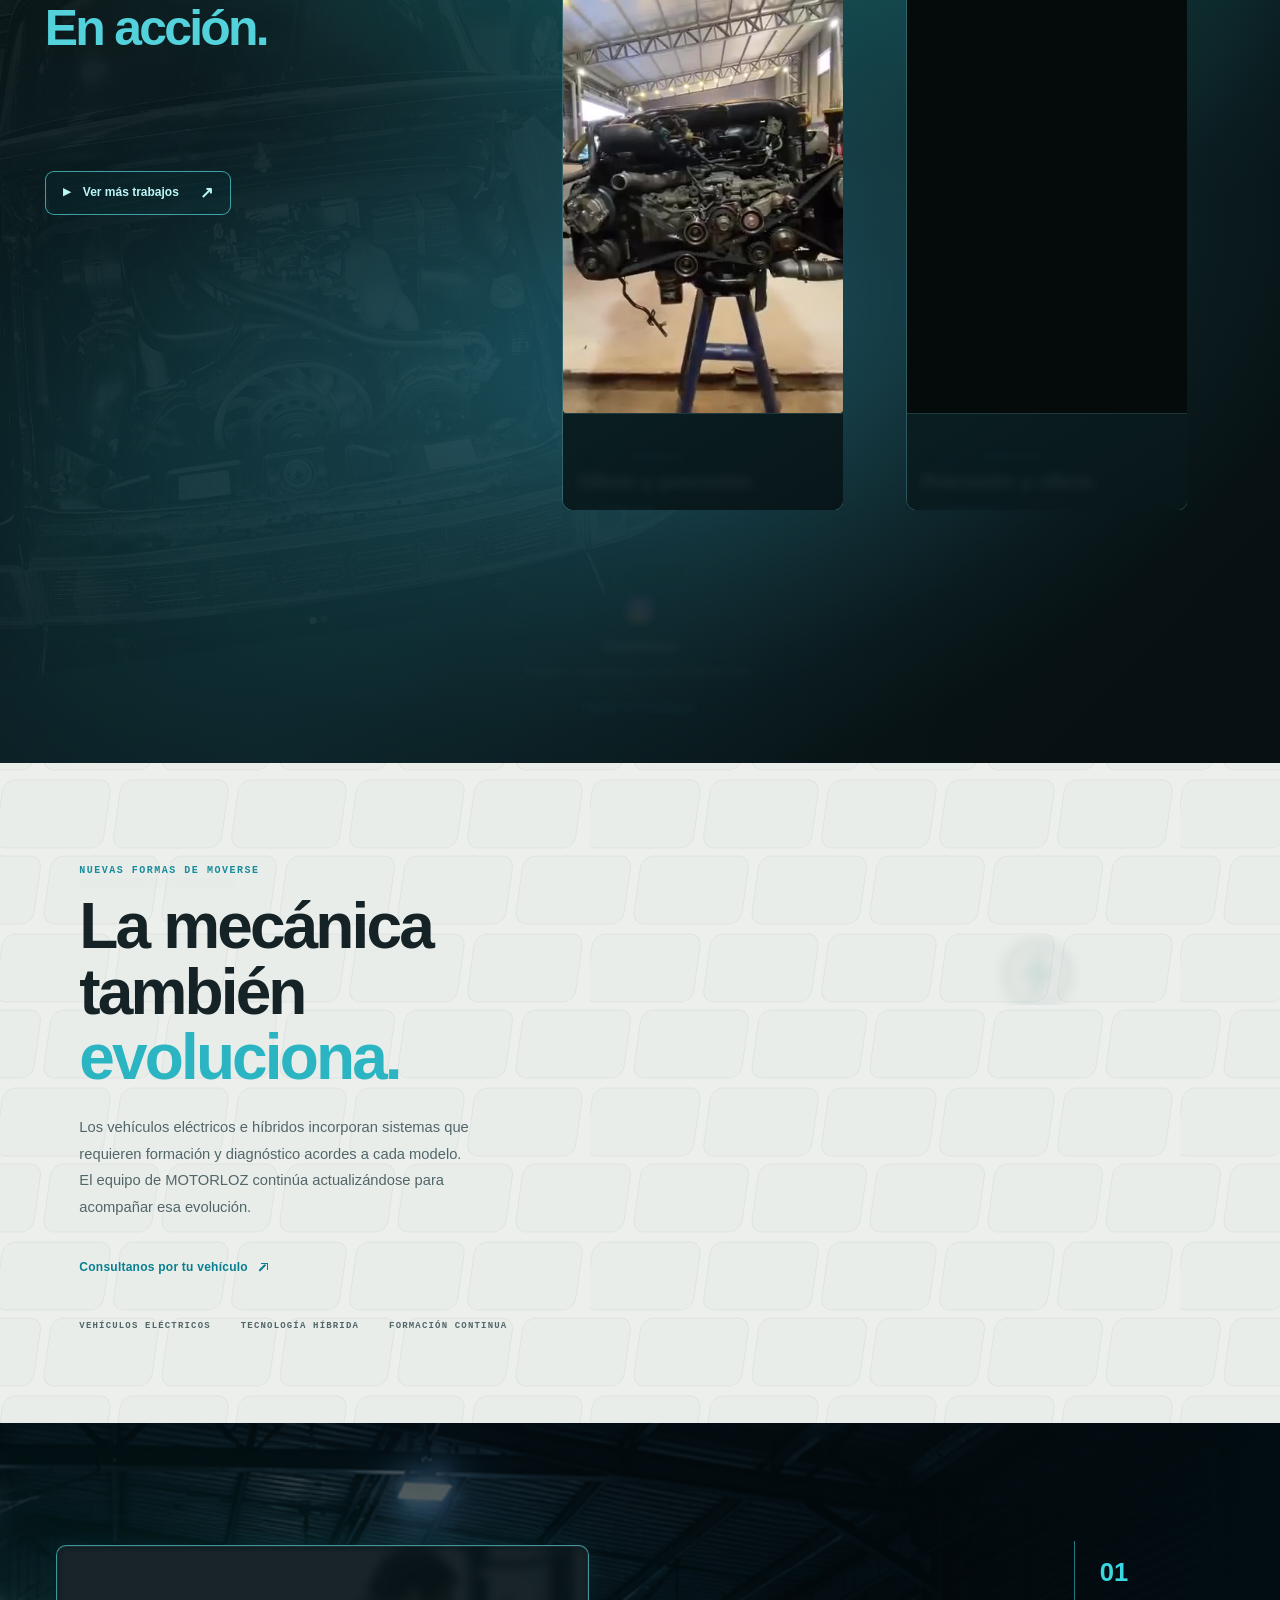
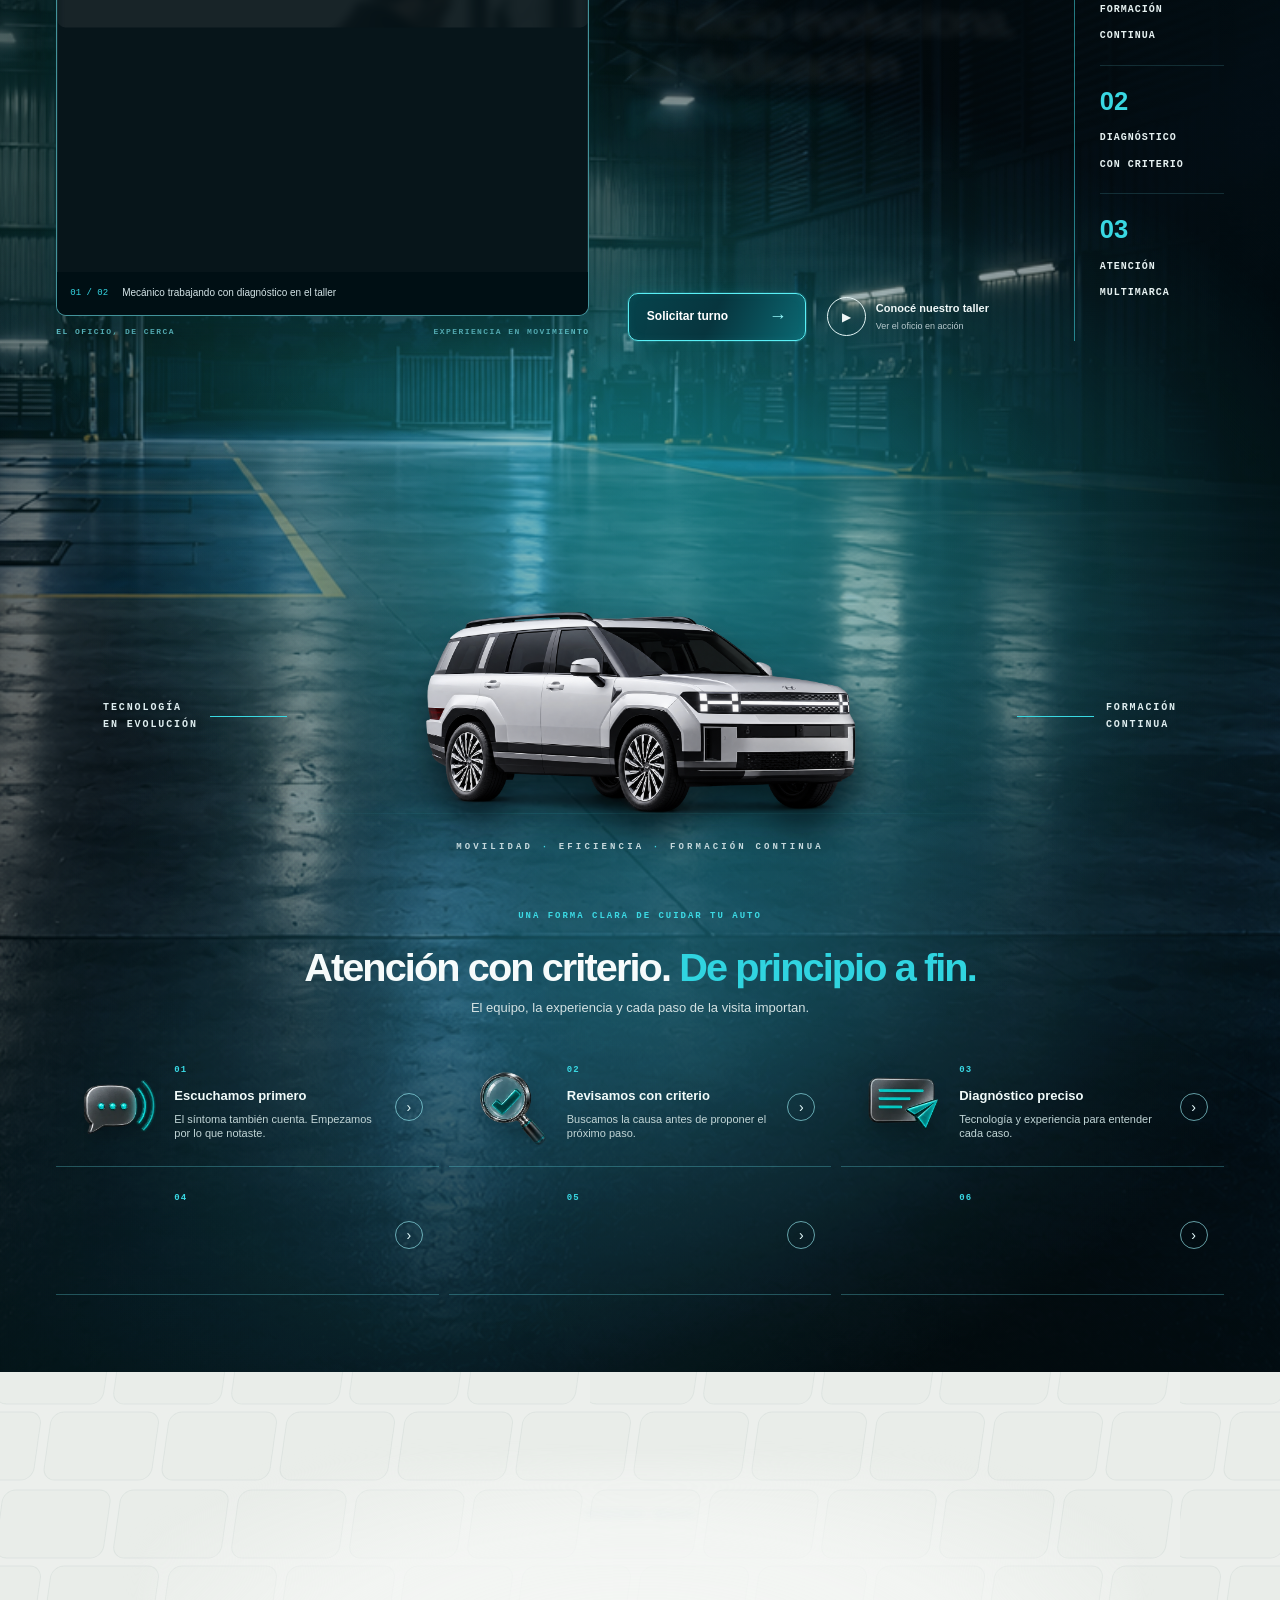
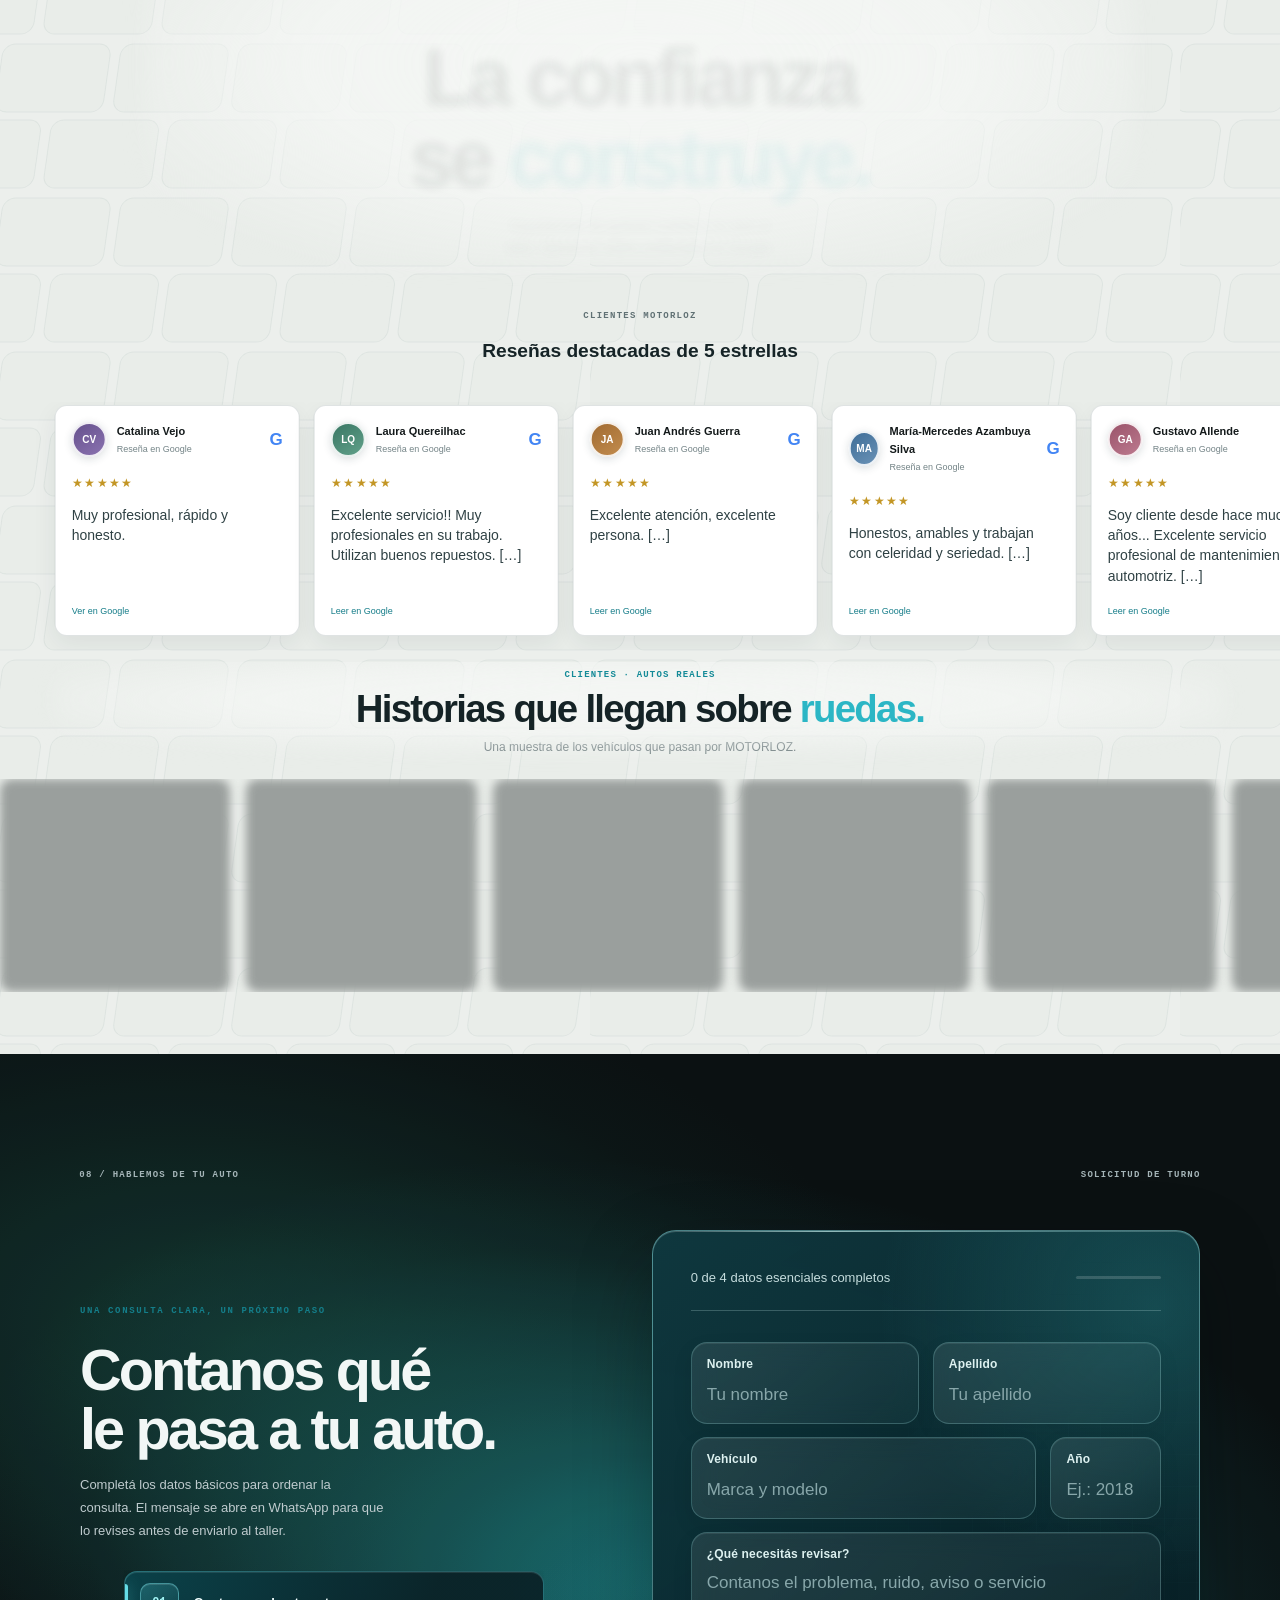
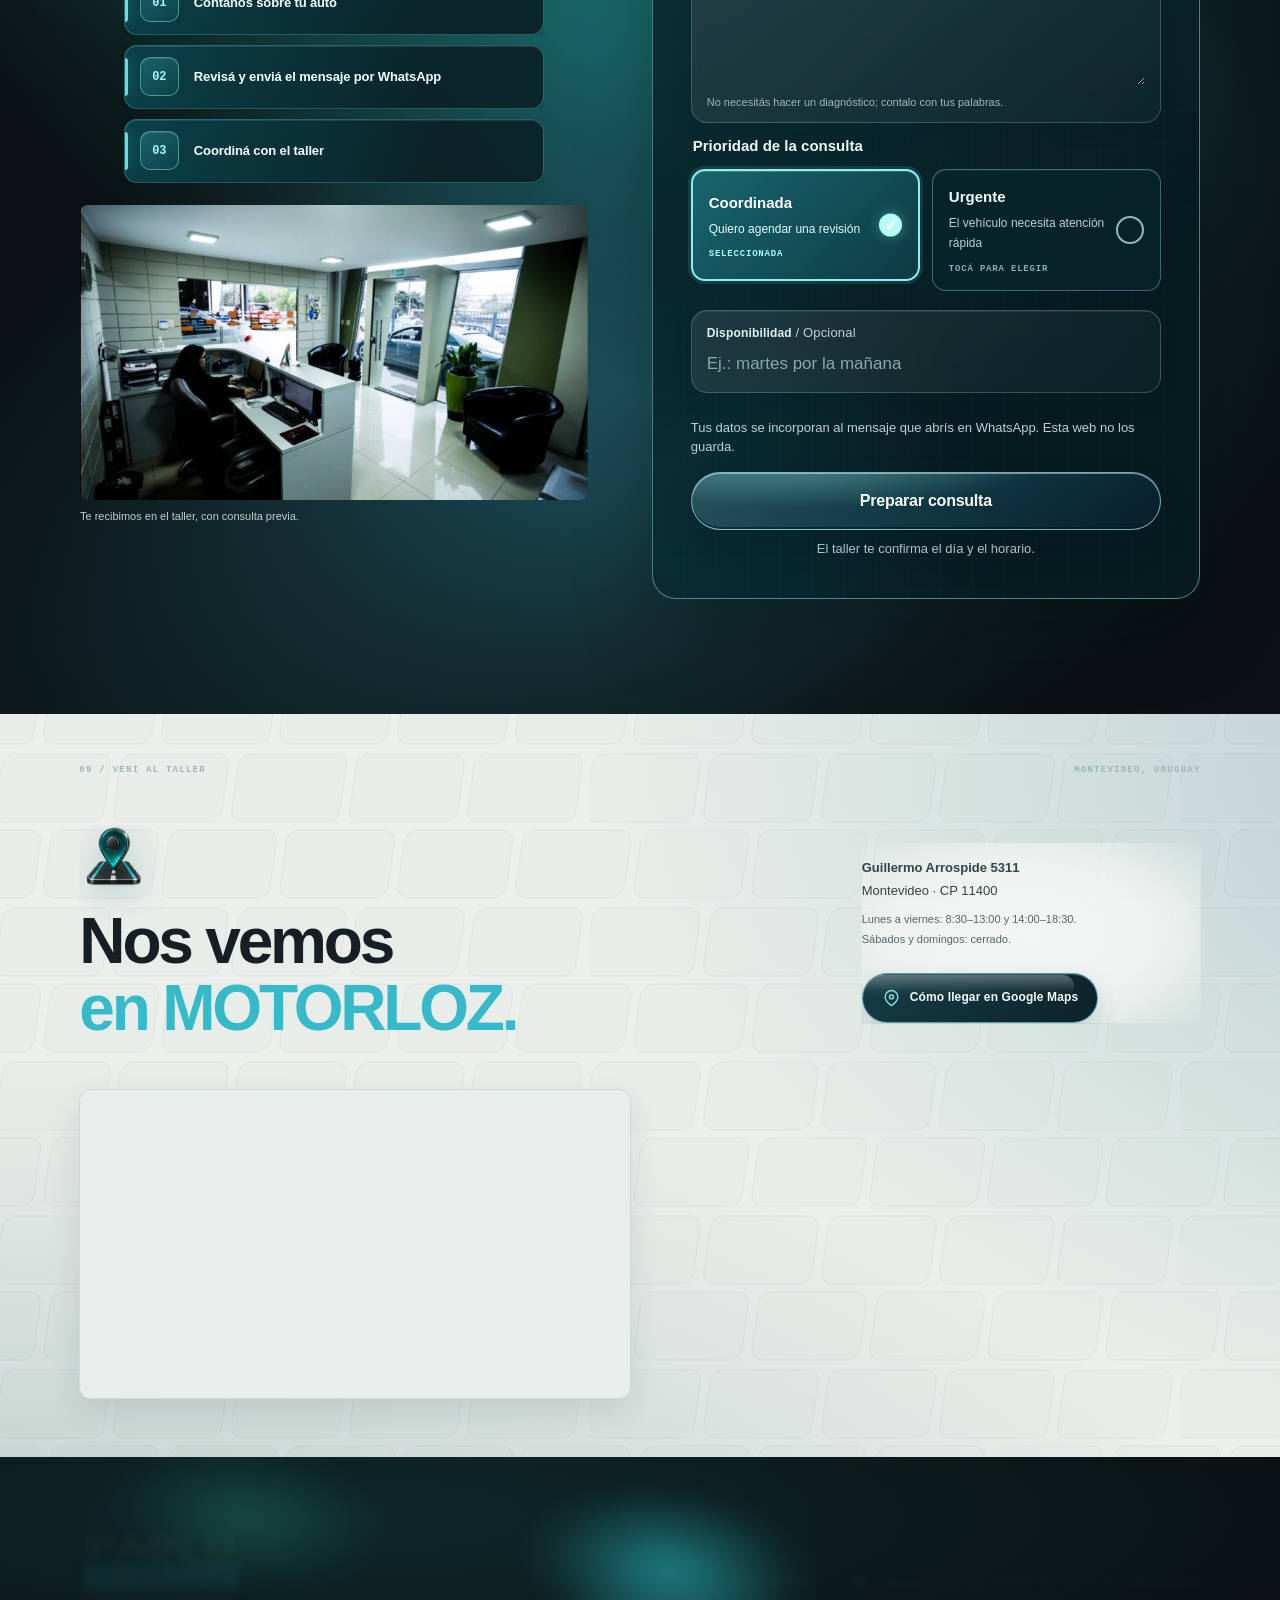
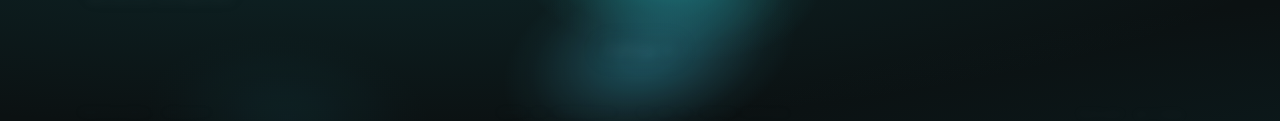
==== commit 46735a94: "Place real workshop gallery before services" ====
--- a/index.html
+++ b/index.html
@@ -12,6 +12,7 @@
   <script type="application/ld+json">{"@context":"https://schema.org","@type":"AutoRepair","name":"Taller Pablo Lozano — MOTORLOZ","alternateName":"MOTORLOZ","areaServed":{"@type":"City","name":"Montevideo"},"geo":{"@type":"GeoCoordinates","latitude":-34.8808783,"longitude":-56.0864906},"sameAs":["https://www.instagram.com/motorloz/","https://www.google.com/maps?cid=1195299316977408559"],"hasOfferCatalog":{"@type":"OfferCatalog","name":"Servicios de mecánica automotriz","itemListElement":[{"@type":"OfferCatalog","name":"Mecánica general"},{"@type":"OfferCatalog","name":"Alineación y balanceo"},{"@type":"OfferCatalog","name":"Suspensión"},{"@type":"OfferCatalog","name":"Electricidad automotriz"},{"@type":"OfferCatalog","name":"Cubiertas"},{"@type":"OfferCatalog","name":"Cambio de aceite y mantenimiento preventivo"},{"@type":"OfferCatalog","name":"Motor y transmisión"},{"@type":"OfferCatalog","name":"Frenos y seguridad"},{"@type":"OfferCatalog","name":"Servicio para deportivos y vehículos de alta gama; consulta de repuestos según disponibilidad"}]},"telephone":"+59826013779","address":{"@type":"PostalAddress","streetAddress":"Guillermo Arrospide 5311","addressLocality":"Montevideo","addressRegion":"Montevideo","postalCode":"11400","addressCountry":"UY"},"openingHoursSpecification":[{"@type":"OpeningHoursSpecification","dayOfWeek":["Monday","Tuesday","Wednesday","Thursday","Friday"],"opens":"08:30","closes":"13:00"},{"@type":"OpeningHoursSpecification","dayOfWeek":["Monday","Tuesday","Wednesday","Thursday","Friday"],"opens":"14:00","closes":"18:30"}]}</script>
 <link rel="stylesheet" href="video-playback.css?v=20261003-3">
   <link rel="stylesheet" href="workshop-finish.css?v=20261002-services1">
+  <link rel="stylesheet" href="taller-movimiento.css?v=20261018-1">
   <link rel="stylesheet" href="brand-intro.css?v=20261014-cinematic1">
   <link rel="stylesheet" href="subaru-engine-premium.css?v=20261014-rev1">
   <link rel="stylesheet" href="assistant-launcher-desktop.css?v=20261003-chatmark2"><link rel="stylesheet" href="logo-original-adaptation.css?v=20261002-mobilebrand5"><link rel="stylesheet" href="assistant-brand-fix.css?v=20261002-assistantmark3"><link rel="stylesheet" href="home-brand-order.css?v=20261002-brandorder3"><link rel="stylesheet" href="hyundai-signature-refresh.css?v=20261003-videogallery1"><link rel="stylesheet" href="homepage-layout-fix.css?v=20261002-3"><link rel="stylesheet" href="electric-mobility.css?v=20261006-voltage5"><link rel="stylesheet" href="services-card-redesign.css?v=20261006-align1"><link rel="stylesheet" href="footer-logo-breathe.css?v=20261003-2">
@@ -165,10 +166,29 @@
       </div>
       <figure class="subaru-feature" aria-label="Subaru en movimiento"><video class="subaru-feature-video" muted autoplay loop playsinline preload="auto" poster="assets/subaru-full-poster.jpg" aria-label="Subaru en movimiento, video completo sin sonido"><source src="assets/cinema-subaru-natural.mp4" type="video/mp4"></video><figcaption><span>SUBARU · EN MOVIMIENTO</span><span aria-hidden="true">↗</span></figcaption></figure>
     </div>
-    <div class="subaru-story" id="taller" aria-labelledby="intro-title"><div class="intro-feature"><div class="workshop-gallery" role="region" aria-label="Autos y momentos reales del taller MOTORLOZ"><p class="workshop-swipe-hint" aria-hidden="true">DESLIZÁ PARA VER MÁS <span>↔</span></p><div class="workshop-photo-rail" tabindex="0" aria-label="Deslizá para ver las fotos del taller"><figure class="workshop-photo-card"><img src="assets/cliente-subaru-elevador.jpg" alt="Subaru azul elevado para una revisión en el taller" loading="lazy" decoding="async"><figcaption><span>01 / 07</span>Subaru · servicio especializado</figcaption></figure><figure class="workshop-photo-card"><img src="assets/cliente-ferrari-fachada.jpg" alt="Ferrari blanca en la entrada del taller MOTORLOZ" loading="lazy" decoding="async"><figcaption><span>02 / 07</span>Vehículos especiales · el mismo criterio</figcaption></figure><figure class="workshop-photo-card"><img src="assets/cliente-taller-multimarca.jpg" alt="Autos de distintas marcas en el interior del taller" loading="lazy" decoding="async"><figcaption><span>03 / 07</span>Multimarca · un taller preparado</figcaption></figure><figure class="workshop-photo-card"><img src="assets/cliente-hummer.jpg" alt="Vehículo Hummer atendido en el taller" loading="lazy" decoding="async"><figcaption><span>04 / 07</span>Proyectos fuera de serie</figcaption></figure><figure class="workshop-photo-card"><img src="assets/cliente-ferrari-roja.jpg" alt="Ferrari roja dentro del taller" loading="lazy" decoding="async"><figcaption><span>05 / 07</span>Deportivos · atención coordinada</figcaption></figure><figure class="workshop-photo-card"><img src="assets/cliente-subaru-plata.jpg" alt="Subaru plateado frente al taller" loading="lazy" decoding="async"><figcaption><span>06 / 07</span>Subaru · una afinidad especial</figcaption></figure><figure class="workshop-photo-card"><img src="assets/cliente-pasion-temprano.jpg" alt="Un niño observando un auto de juguete sobre un elevador" loading="lazy" decoding="async"><figcaption><span>07 / 07</span>La pasión empieza temprano</figcaption></figure></div><div class="workshop-rail-footer"><span>EL TALLER EN FOTOS · DESLIZÁ PARA EXPLORAR</span><div><button type="button" data-workshop-prev aria-label="Fotos anteriores">←</button><button type="button" data-workshop-next aria-label="Fotos siguientes">→</button></div></div></div><div class="intro-feature-copy"><p class="eyebrow">NUESTRA PROPUESTA</p><h2 id="intro-title">La experiencia<br>está en <em>el detalle.</em></h2><p>Hay autos que son mucho más que un medio de transporte. Son parte de tu rutina, de tus planes y de tu historia.</p><p>En MOTORLOZ reunimos mecánica general, mantenimiento y diagnóstico para cuidar vehículos particulares y utilitarios, con una mirada especial en Subaru y la ingeniería japonesa.</p><a class="text-link" href="#servicios">Explorá nuestros servicios </a></div></div><div class="intro-proof-row" aria-label="Explorá cómo trabaja MOTORLOZ"><a class="intro-proof-link" href="#servicios"><span class="proof-icon" data-proof-icon="multimarca" aria-hidden="true"></span><span class="proof-copy"><b>Atención multimarca</b><small>Particulares y utilitarios</small></span><span class="proof-action">Ver servicios</span></a><a class="intro-proof-link" href="#diagnostico"><span class="proof-icon" data-proof-icon="diagnostico" aria-hidden="true"></span><span class="proof-copy"><b>Diagnóstico con criterio</b><small>Escuchar, revisar y explicar</small></span><span class="proof-action">Conocer</span></a><a class="intro-proof-link" href="#marca-subaru"><span class="proof-icon" data-proof-icon="boxer" aria-hidden="true"></span><span class="proof-copy"><b>Afinidad por Subaru</b><small>Pasión multimarca</small></span><span class="proof-action">Explorar</span></a></div>    </div>
-  </section>
-
-
+    <div class="subaru-story" id="taller" aria-labelledby="intro-title"><div class="intro-feature"><div class="workshop-gallery" role="region" aria-label="Fotos del taller MOTORLOZ y Subaru"><p class="workshop-swipe-hint" aria-hidden="true">DESLIZÁ PARA VER MÁS <span>↔</span></p><div class="workshop-photo-rail" tabindex="0" aria-label="Deslizá para ver las fotos del taller"><figure class="workshop-photo-card"><img src="assets/subaru-panoramica-privacy-optimized.webp" alt="Subaru azul en el taller" loading="lazy" decoding="async"><figcaption><span>01 / 07</span>Subaru azul en el taller</figcaption></figure><figure class="workshop-photo-card"><img src="assets/local-frente-hires.webp" alt="La entrada de MOTORLOZ" loading="lazy" decoding="async"><figcaption><span>02 / 07</span>La entrada de MOTORLOZ</figcaption></figure><figure class="workshop-photo-card"><img src="assets/intro-workshop-cars-optimized.webp" alt="Autos atendidos en el taller" loading="lazy" decoding="async"><figcaption><span>03 / 07</span>Autos atendidos en el taller</figcaption></figure><figure class="workshop-photo-card"><img src="assets/intro-workshop-overhead-optimized.webp" alt="El taller desde arriba" loading="lazy" decoding="async"><figcaption><span>04 / 07</span>El taller desde arriba</figcaption></figure><figure class="workshop-photo-card"><img src="assets/subaru-emblema-optimized.webp" alt="Emblema Subaru en el taller" loading="lazy" decoding="async"><figcaption><span>05 / 07</span>Emblema Subaru en el taller</figcaption></figure><figure class="workshop-photo-card"><img src="assets/subaru-frente-azul-optimized.webp" alt="Subaru azul visto de frente" loading="lazy" decoding="async"><figcaption><span>06 / 07</span>Subaru azul visto de frente</figcaption></figure><figure class="workshop-photo-card"><img src="assets/subaru-duo-privacy.png" alt="Dos Subaru dentro del taller" loading="lazy" decoding="async"><figcaption><span>07 / 07</span>Dos Subaru dentro del taller</figcaption></figure></div><div class="workshop-rail-footer"><span>EL TALLER EN FOTOS · DESLIZÁ PARA EXPLORAR</span><div><button type="button" data-workshop-prev aria-label="Fotos anteriores">←</button><button type="button" data-workshop-next aria-label="Fotos siguientes">→</button></div></div></div><div class="intro-feature-copy"><p class="eyebrow">NUESTRA PROPUESTA</p><h2 id="intro-title">La experiencia<br>está en <em>el detalle.</em></h2><p>Hay autos que son mucho más que un medio de transporte. Son parte de tu rutina, de tus planes y de tu historia.</p><p>En MOTORLOZ reunimos mecánica general, mantenimiento y diagnóstico para cuidar vehículos particulares y utilitarios, con una mirada especial en Subaru y la ingeniería japonesa.</p><a class="text-link" href="#servicios">Explorá nuestros servicios </a></div></div><div class="intro-proof-row" aria-label="Explorá cómo trabaja MOTORLOZ"><a class="intro-proof-link" href="#servicios"><span class="proof-icon" data-proof-icon="multimarca" aria-hidden="true"></span><span class="proof-copy"><b>Atención multimarca</b><small>Particulares y utilitarios</small></span><span class="proof-action">Ver servicios</span></a><a class="intro-proof-link" href="#diagnostico"><span class="proof-icon" data-proof-icon="diagnostico" aria-hidden="true"></span><span class="proof-copy"><b>Diagnóstico con criterio</b><small>Escuchar, revisar y explicar</small></span><span class="proof-action">Conocer</span></a><a class="intro-proof-link" href="#marca-subaru"><span class="proof-icon" data-proof-icon="boxer" aria-hidden="true"></span><span class="proof-copy"><b>Afinidad por Subaru</b><small>Pasión multimarca</small></span><span class="proof-action">Explorar</span></a></div>    </div>
+  </section>
+
+
+
+    <section class="taller-movimiento" aria-labelledby="taller-movimiento-title">
+    <div class="taller-movimiento-inner">
+      <div class="taller-movimiento-heading">
+        <div>
+          <p class="eyebrow">MOTORLOZ · PROYECTOS REALES</p>
+          <h2 id="taller-movimiento-title">El taller, <em>en movimiento.</em></h2>
+        </div>
+        <p>Una selección corta de autos, proyectos y momentos reales que pasan por el taller.</p>
+      </div>
+      <div class="taller-movimiento-rail" role="region" aria-label="Autos y momentos reales del taller MOTORLOZ">
+        <figure><img src="assets/cliente-subaru-elevador.jpg" alt="Subaru azul elevado para una revisión en el taller" loading="lazy" decoding="async"><figcaption><span>01</span> Subaru · servicio especializado</figcaption></figure>
+        <figure><img src="assets/cliente-ferrari-fachada.jpg" alt="Ferrari blanca frente al taller MOTORLOZ" loading="lazy" decoding="async"><figcaption><span>02</span> Vehículos especiales</figcaption></figure>
+        <figure><img src="assets/cliente-taller-multimarca.jpg" alt="Autos de distintas marcas en el interior del taller" loading="lazy" decoding="async"><figcaption><span>03</span> Multimarca · un taller preparado</figcaption></figure>
+        <figure><img src="assets/cliente-hummer.jpg" alt="Vehículo Hummer atendido en el taller" loading="lazy" decoding="async"><figcaption><span>04</span> Proyectos fuera de serie</figcaption></figure>
+        <figure><img src="assets/cliente-pasion-temprano.jpg" alt="Un niño observando un auto de juguete sobre un elevador" loading="lazy" decoding="async"><figcaption><span>05</span> La pasión empieza temprano</figcaption></figure>
+      </div>
+    </div>
+  </section>
 
   <section class="services section" id="servicios" aria-labelledby="services-title"><div class="section-label"><span>04 / QUÉ HACEMOS</span><span>EL CUIDADO, EN CADA SISTEMA</span></div><div class="services-intro"><div><p class="eyebrow">MECÁNICA · MANTENIMIENTO · DIAGNÓSTICO</p><h2 id="services-title">Todo conectado.<br>Todo <em>importa.</em></h2></div><p>Del mantenimiento periódico a una falla puntual. Explorá las áreas de trabajo del taller y qué se revisa en cada una.</p></div><div class="services-carousel" aria-label="Servicios MOTORLOZ"><div class="services-controls" hidden></div><div class="services-viewport"><div class="services-track" id="services-track">
     <article class="service-card"><img src="assets/herramientas-taller-optimized.webp" alt="Herramientas de mecánica general en MOTORLOZ" loading="lazy"><div class="service-card-copy"><span>01 / MECÁNICA</span><h3>Mecánica general</h3><p>Diagnóstico y reparación de fallas: desde el mantenimiento preventivo hasta intervenciones complejas.</p><ul><li>Motor y transmisión</li><li>Frenos y sistemas auxiliares</li><li>Revisión según el síntoma</li></ul></div></article>
--- a/taller-movimiento.css
+++ b/taller-movimiento.css
@@ -0,0 +1,148 @@
+.taller-movimiento {
+  position: relative;
+  padding: clamp(3.75rem, 7vw, 7rem) 1.25rem;
+  overflow: hidden;
+}
+
+.taller-movimiento-inner {
+  width: min(1240px, 100%);
+  margin: 0 auto;
+  padding: clamp(1.5rem, 3vw, 2.5rem) 0 0;
+  border-top: 1px solid rgba(14, 72, 82, .18);
+}
+
+.taller-movimiento-heading {
+  display: flex;
+  align-items: end;
+  justify-content: space-between;
+  gap: 2rem;
+  margin: 0 0 clamp(1.4rem, 2.8vw, 2.35rem);
+}
+
+.taller-movimiento .eyebrow {
+  margin: 0 0 .65rem;
+  color: #147f94;
+}
+
+.taller-movimiento h2 {
+  max-width: 11ch;
+  margin: 0;
+  color: #0b2a3d;
+  font-size: clamp(2.45rem, 5vw, 5.5rem);
+  line-height: .88;
+  letter-spacing: -.075em;
+}
+
+.taller-movimiento h2 em {
+  color: #21bad7;
+  font-style: normal;
+}
+
+.taller-movimiento-heading > p {
+  max-width: 32rem;
+  margin: 0 0 .35rem;
+  color: #4a6670;
+  font-size: clamp(.95rem, 1.2vw, 1.1rem);
+  line-height: 1.55;
+}
+
+.taller-movimiento-rail {
+  display: grid;
+  grid-template-columns: repeat(5, minmax(0, 1fr));
+  gap: clamp(.55rem, 1.1vw, 1rem);
+}
+
+.taller-movimiento figure {
+  min-width: 0;
+  margin: 0;
+  overflow: hidden;
+  border: 1px solid rgba(10, 59, 69, .13);
+  border-radius: 1rem;
+  background: #f7fbfb;
+  box-shadow: 0 .8rem 2rem rgba(6, 39, 49, .08);
+}
+
+.taller-movimiento figure:first-child {
+  border-color: rgba(20, 180, 209, .44);
+}
+
+.taller-movimiento img {
+  display: block;
+  width: 100%;
+  aspect-ratio: .82;
+  object-fit: cover;
+  object-position: center;
+  transition: transform .6s cubic-bezier(.2,.75,.25,1);
+}
+
+.taller-movimiento figure:hover img {
+  transform: scale(1.045);
+}
+
+.taller-movimiento figcaption {
+  display: flex;
+  align-items: baseline;
+  gap: .42rem;
+  min-height: 3.25rem;
+  padding: .75rem .8rem .85rem;
+  color: #143341;
+  font-size: clamp(.66rem, .8vw, .78rem);
+  font-weight: 700;
+  line-height: 1.22;
+}
+
+.taller-movimiento figcaption span {
+  flex: 0 0 auto;
+  color: #20b9d4;
+  font-family: ui-monospace, SFMono-Regular, Menlo, monospace;
+  font-size: .65rem;
+  letter-spacing: .05em;
+}
+
+@media (max-width: 720px) {
+  .taller-movimiento {
+    padding: 3.25rem 0 3.75rem;
+  }
+
+  .taller-movimiento-inner {
+    padding: 1.5rem 1rem 0;
+  }
+
+  .taller-movimiento-heading {
+    display: block;
+    margin-bottom: 1.4rem;
+  }
+
+  .taller-movimiento h2 {
+    font-size: clamp(2.75rem, 14vw, 4.35rem);
+  }
+
+  .taller-movimiento-heading > p {
+    margin-top: 1rem;
+  }
+
+  .taller-movimiento-rail {
+    width: auto;
+    margin: 0 -1rem;
+    padding: 0 1rem .8rem;
+    grid-auto-columns: minmax(15rem, 72vw);
+    grid-auto-flow: column;
+    grid-template-columns: none;
+    overflow-x: auto;
+    overscroll-behavior-x: contain;
+    scroll-snap-type: x mandatory;
+    scrollbar-width: thin;
+  }
+
+  .taller-movimiento figure {
+    scroll-snap-align: start;
+  }
+
+  .taller-movimiento img {
+    aspect-ratio: 1.02;
+  }
+}
+
+@media (prefers-reduced-motion: reduce) {
+  .taller-movimiento img { transition: none; }
+}
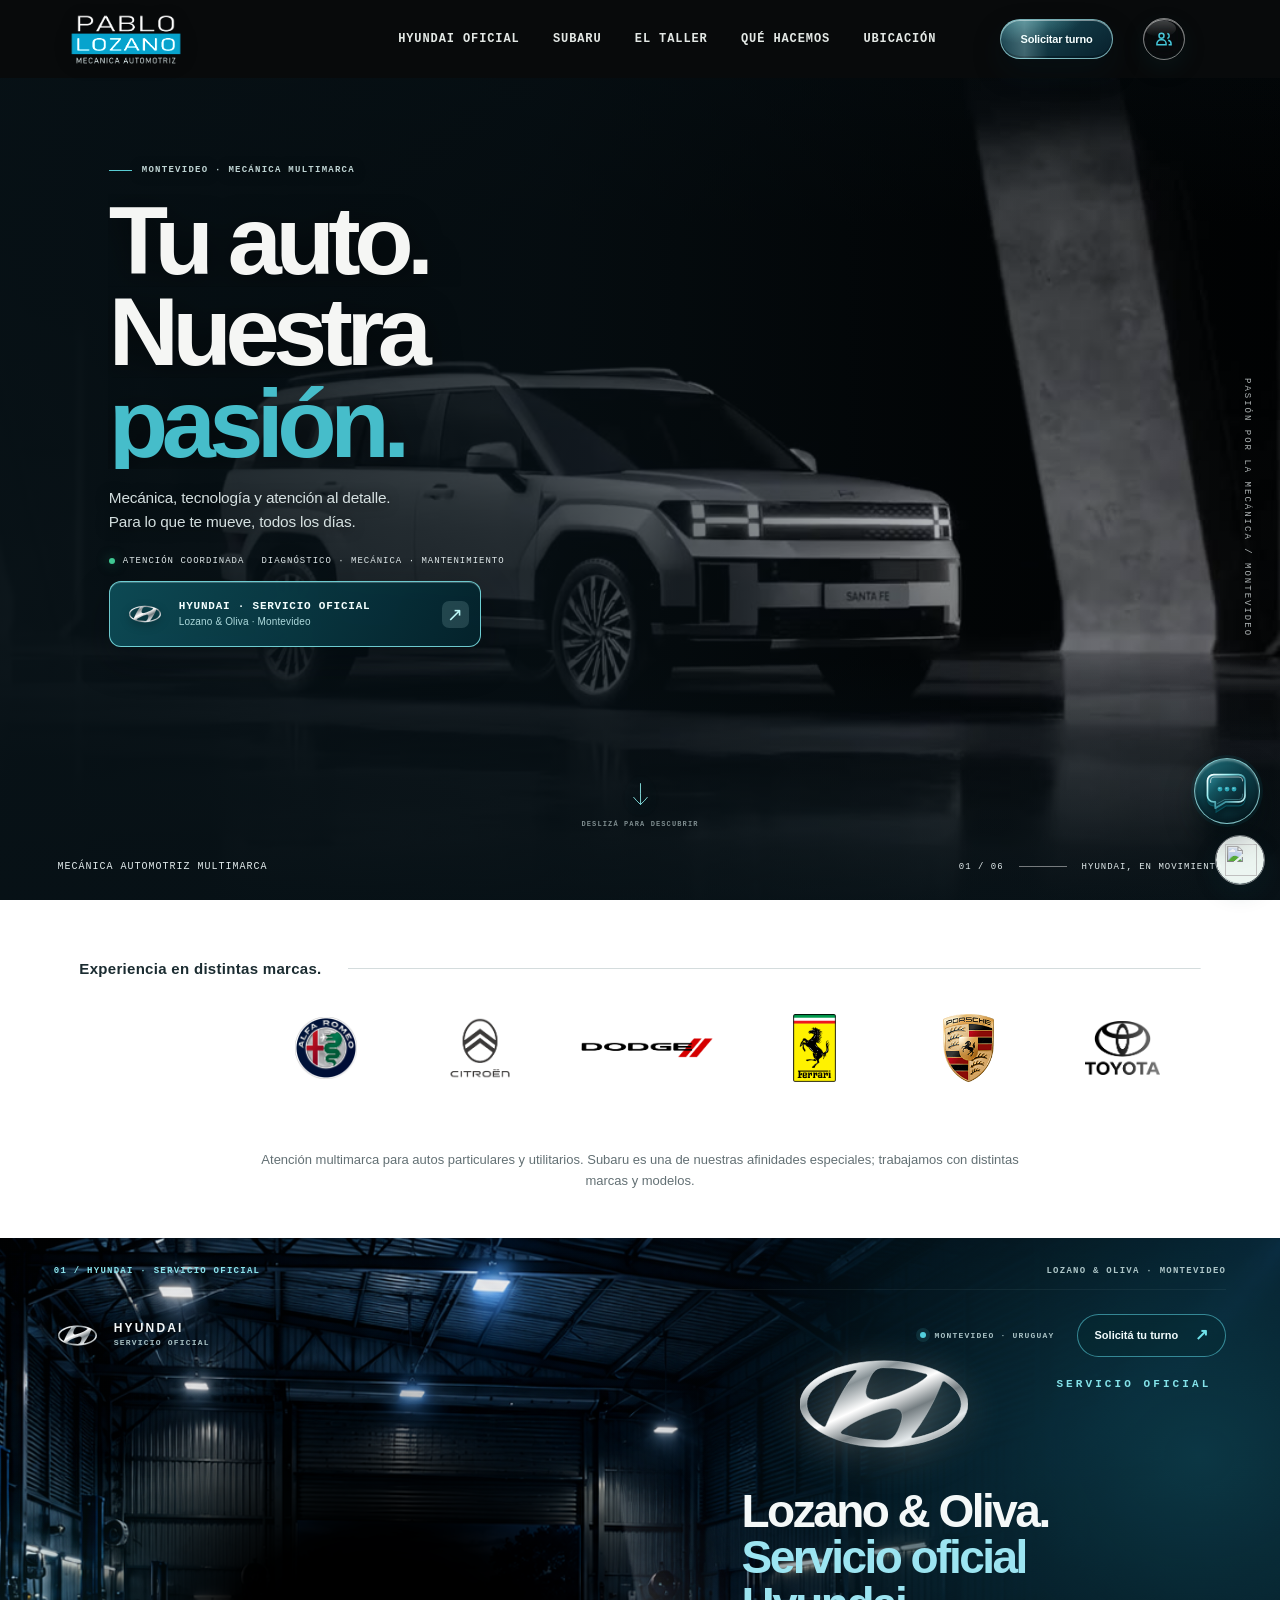
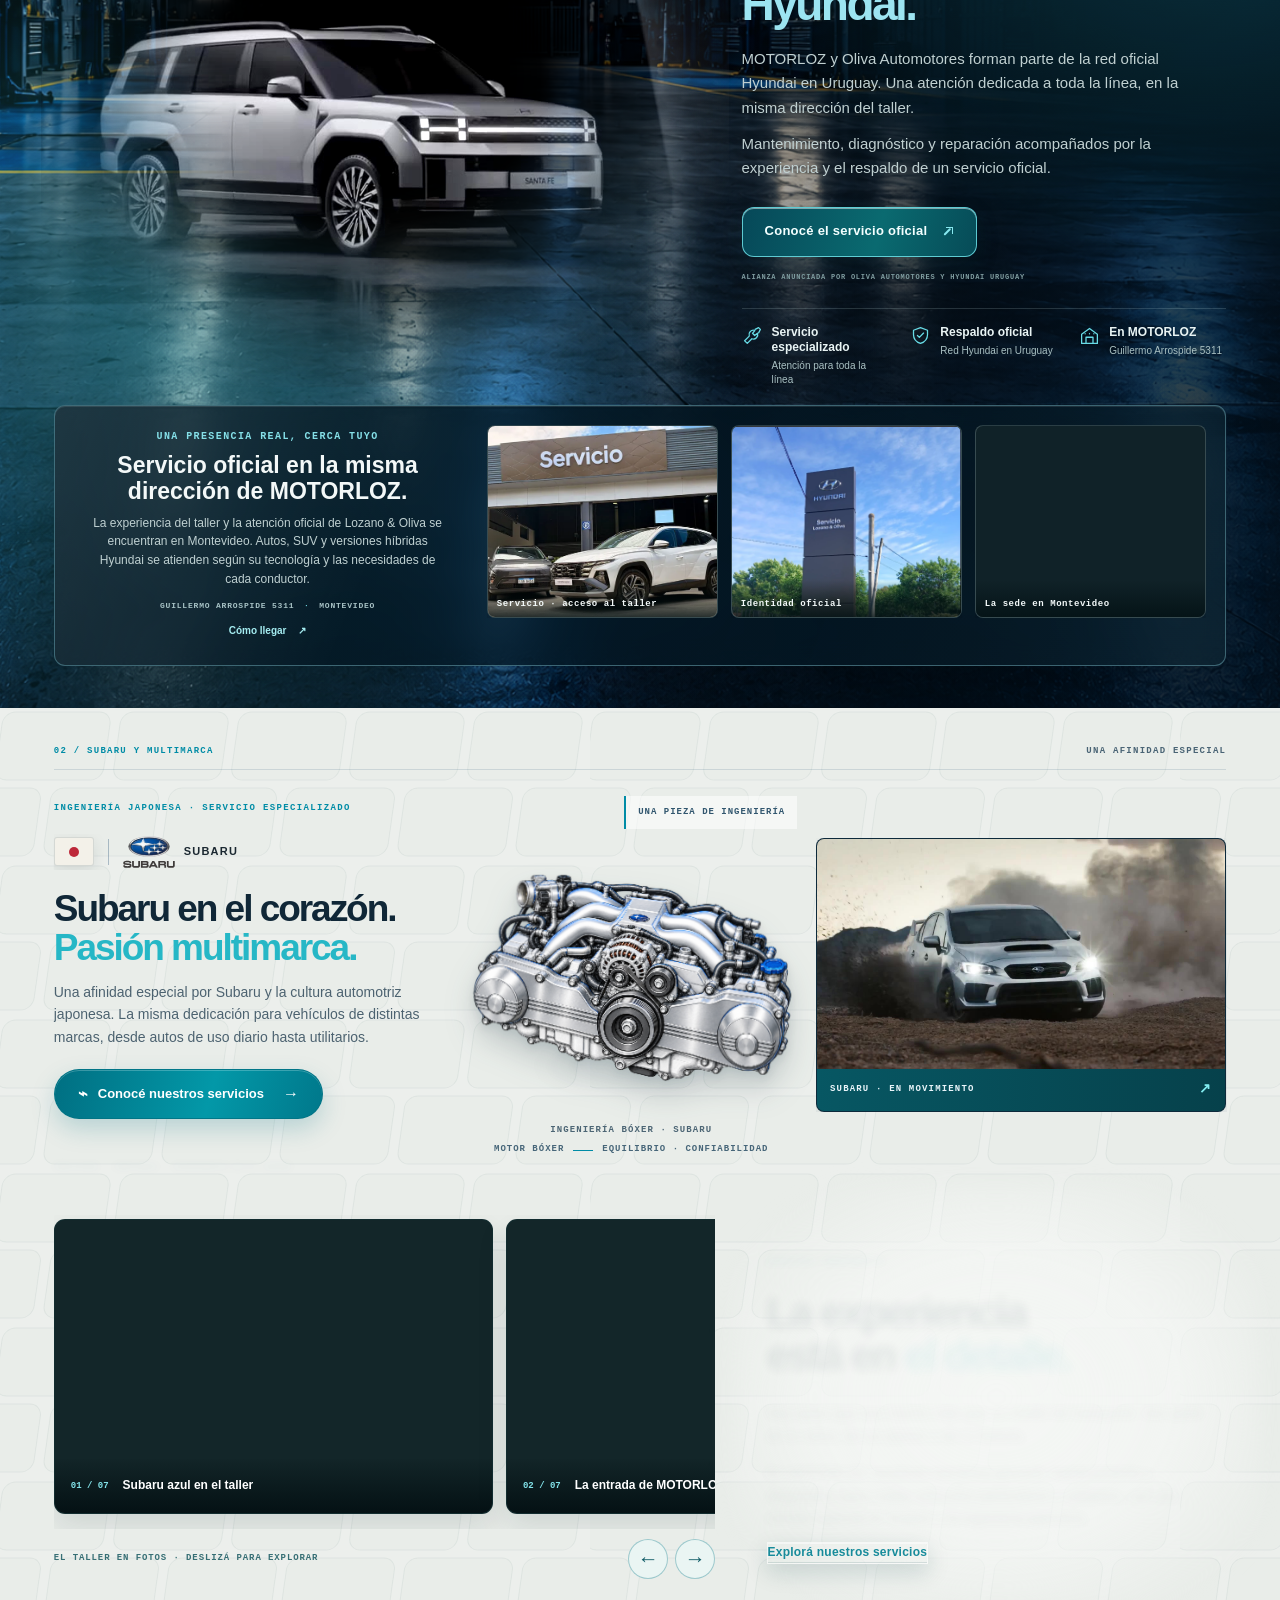
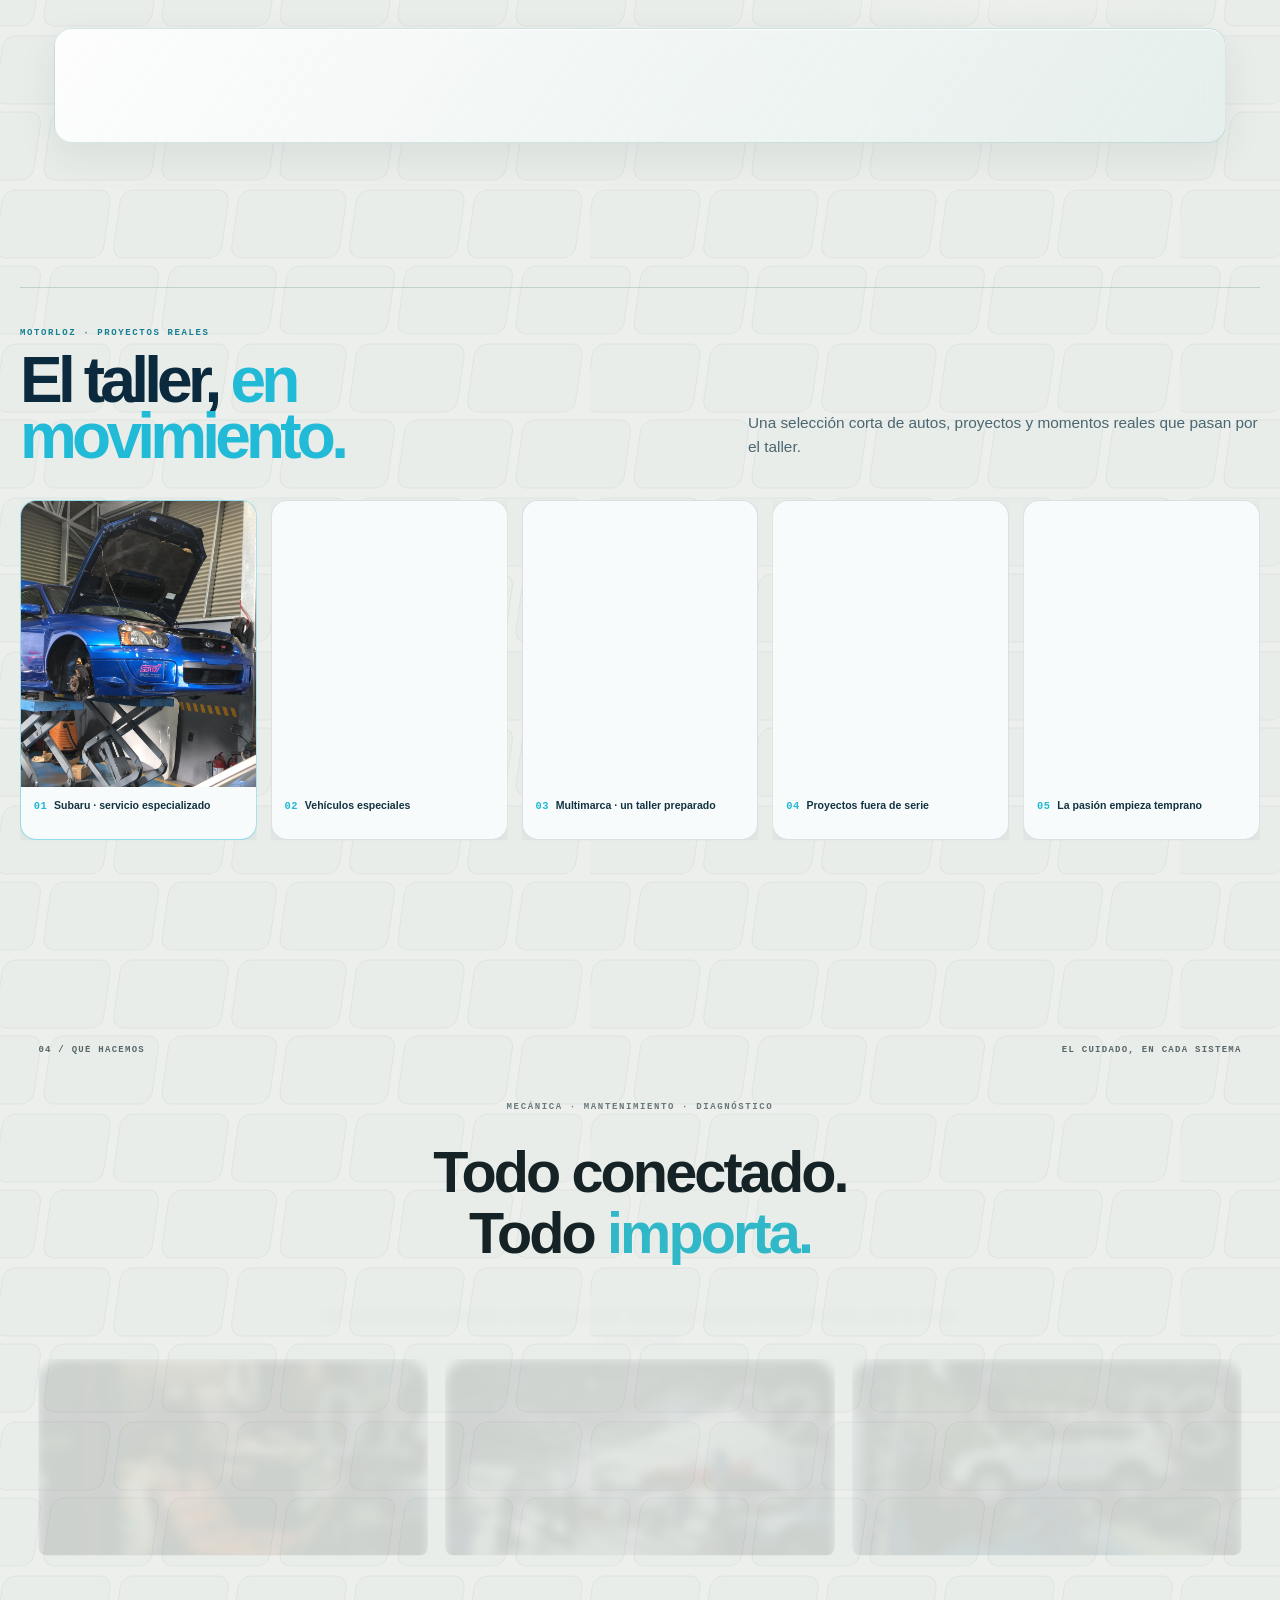
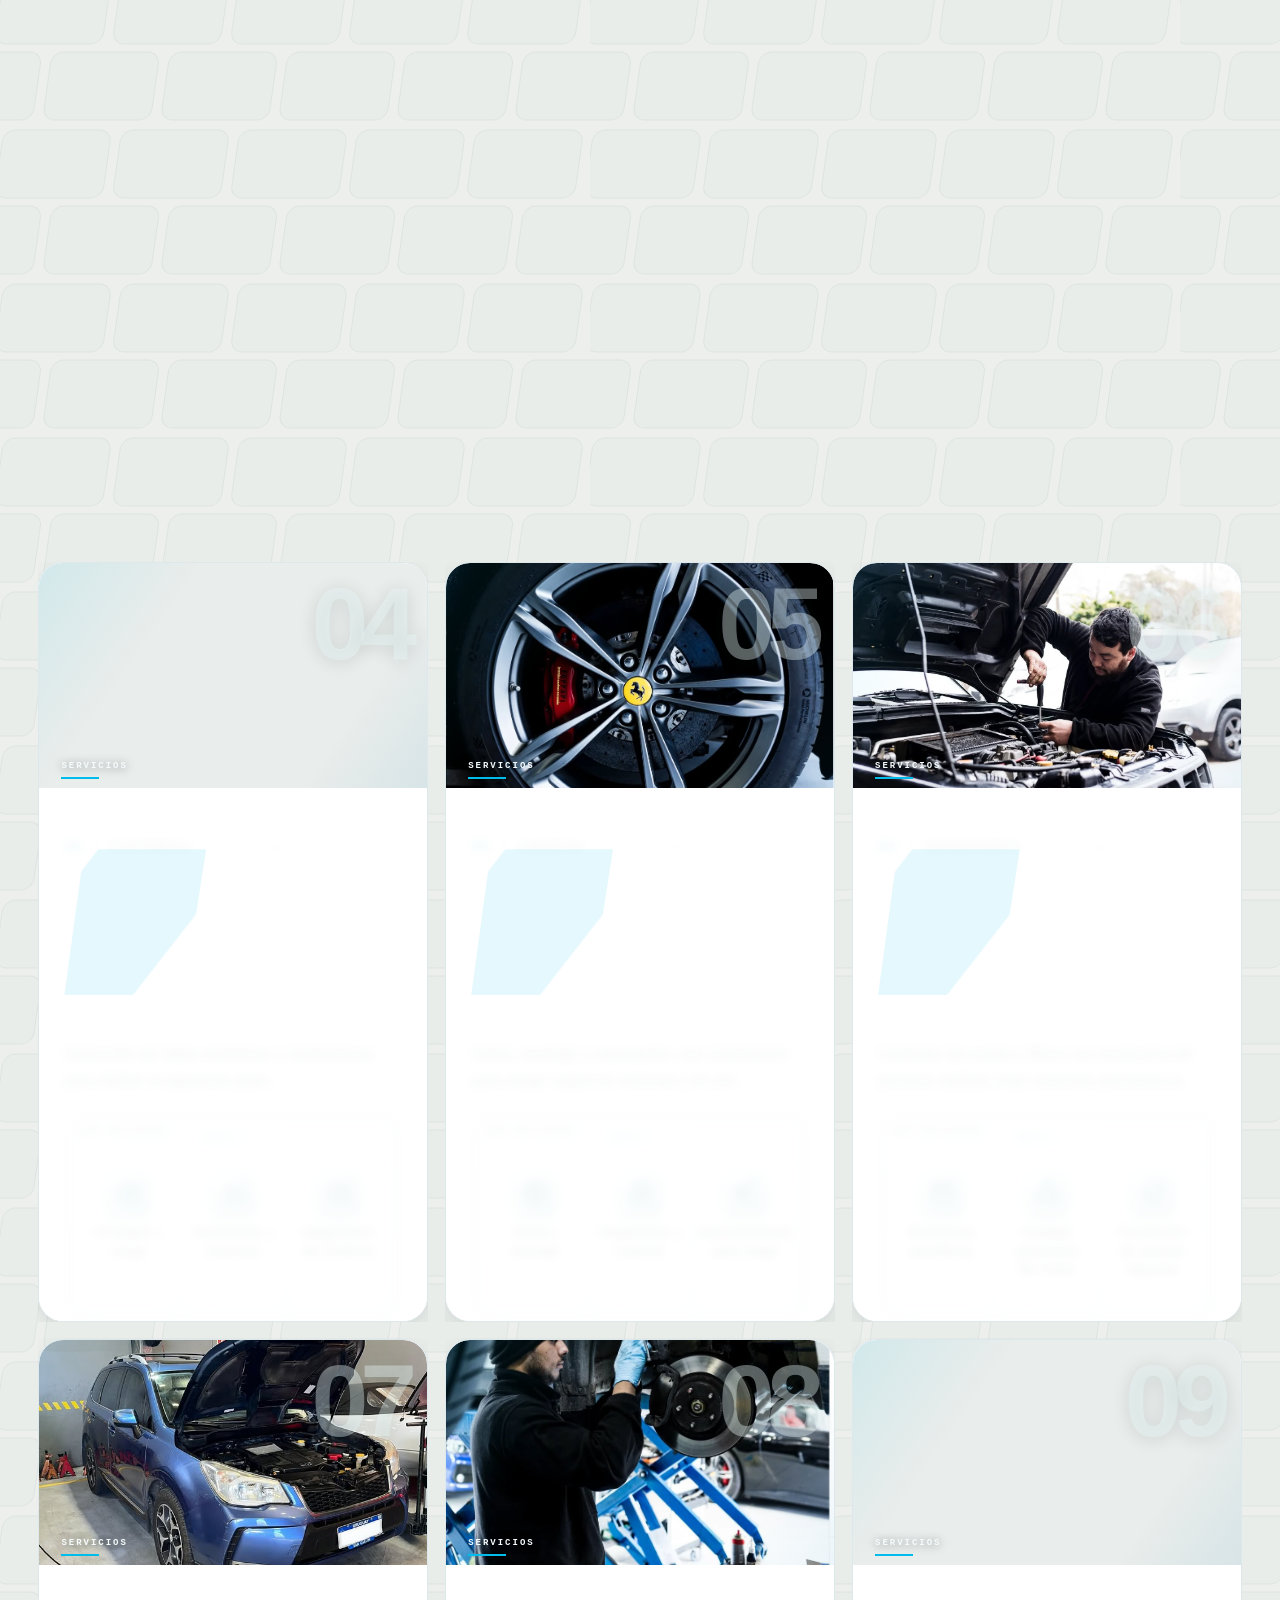
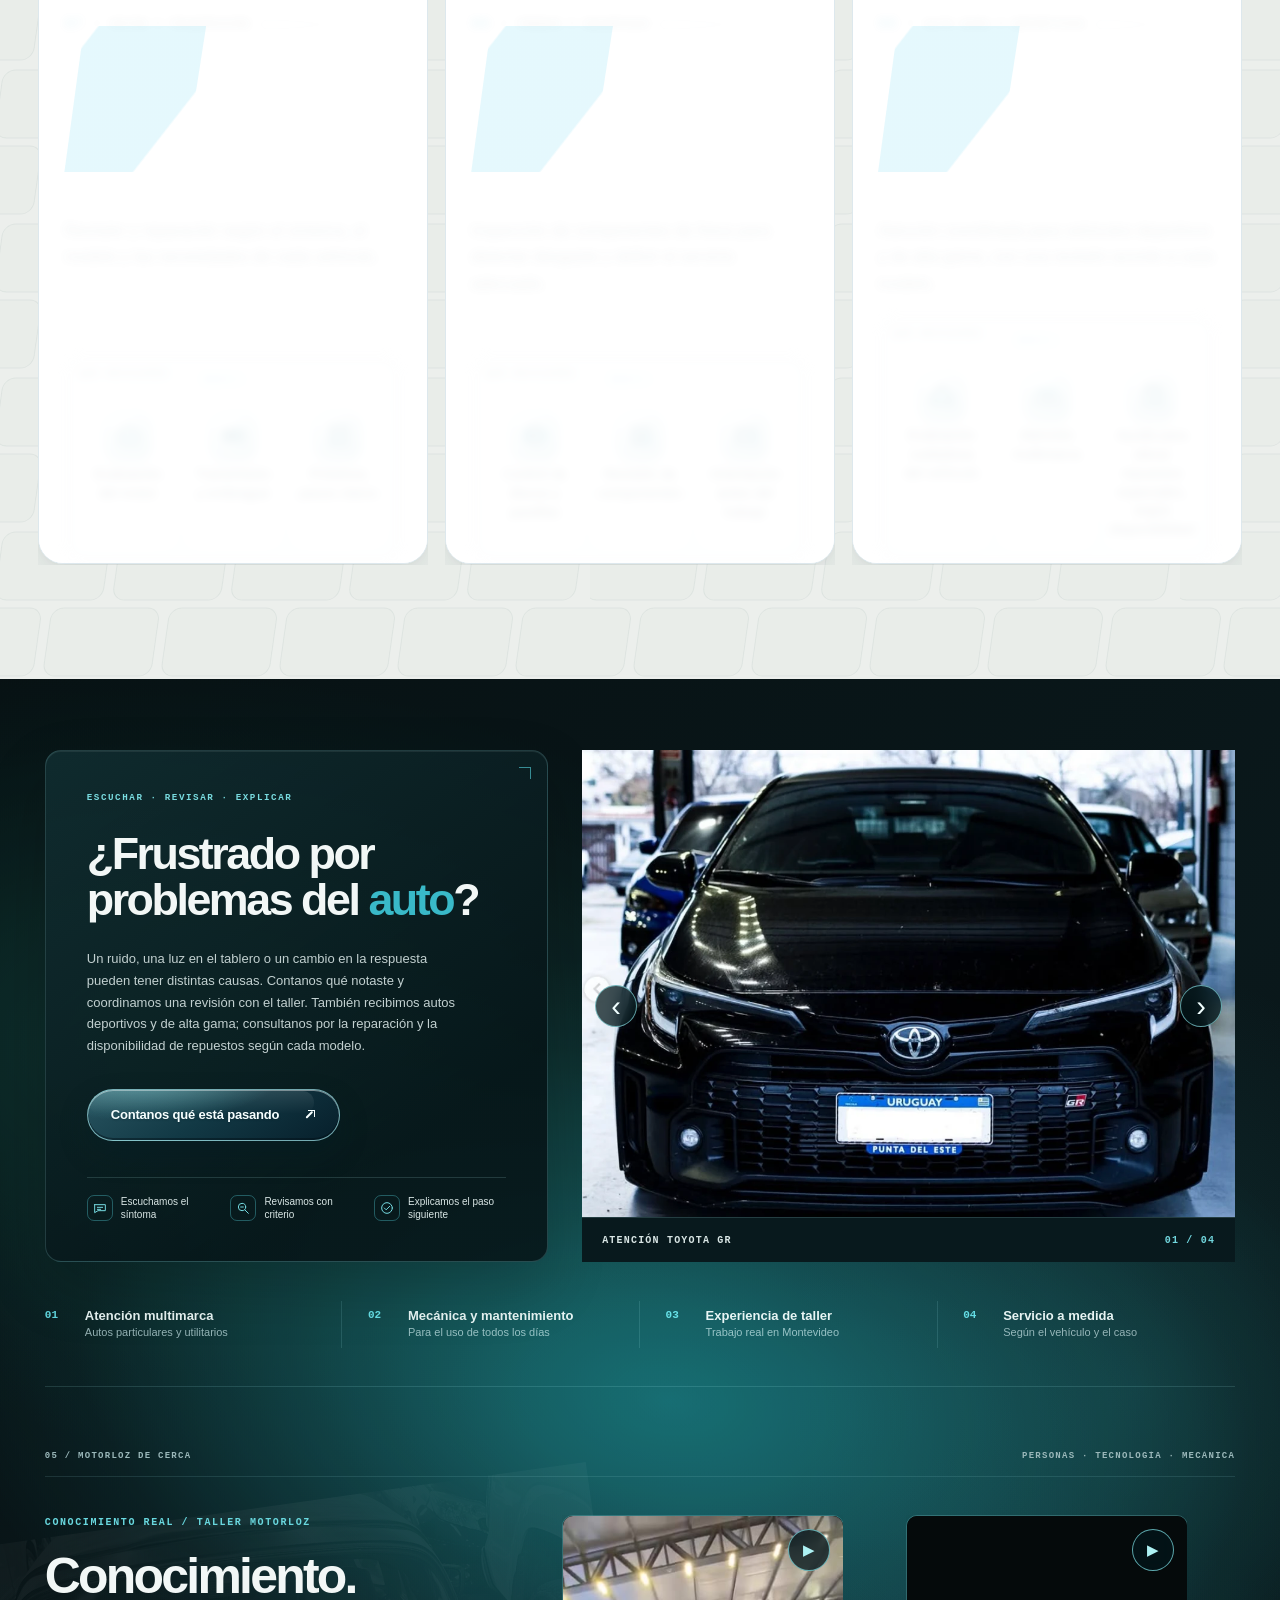
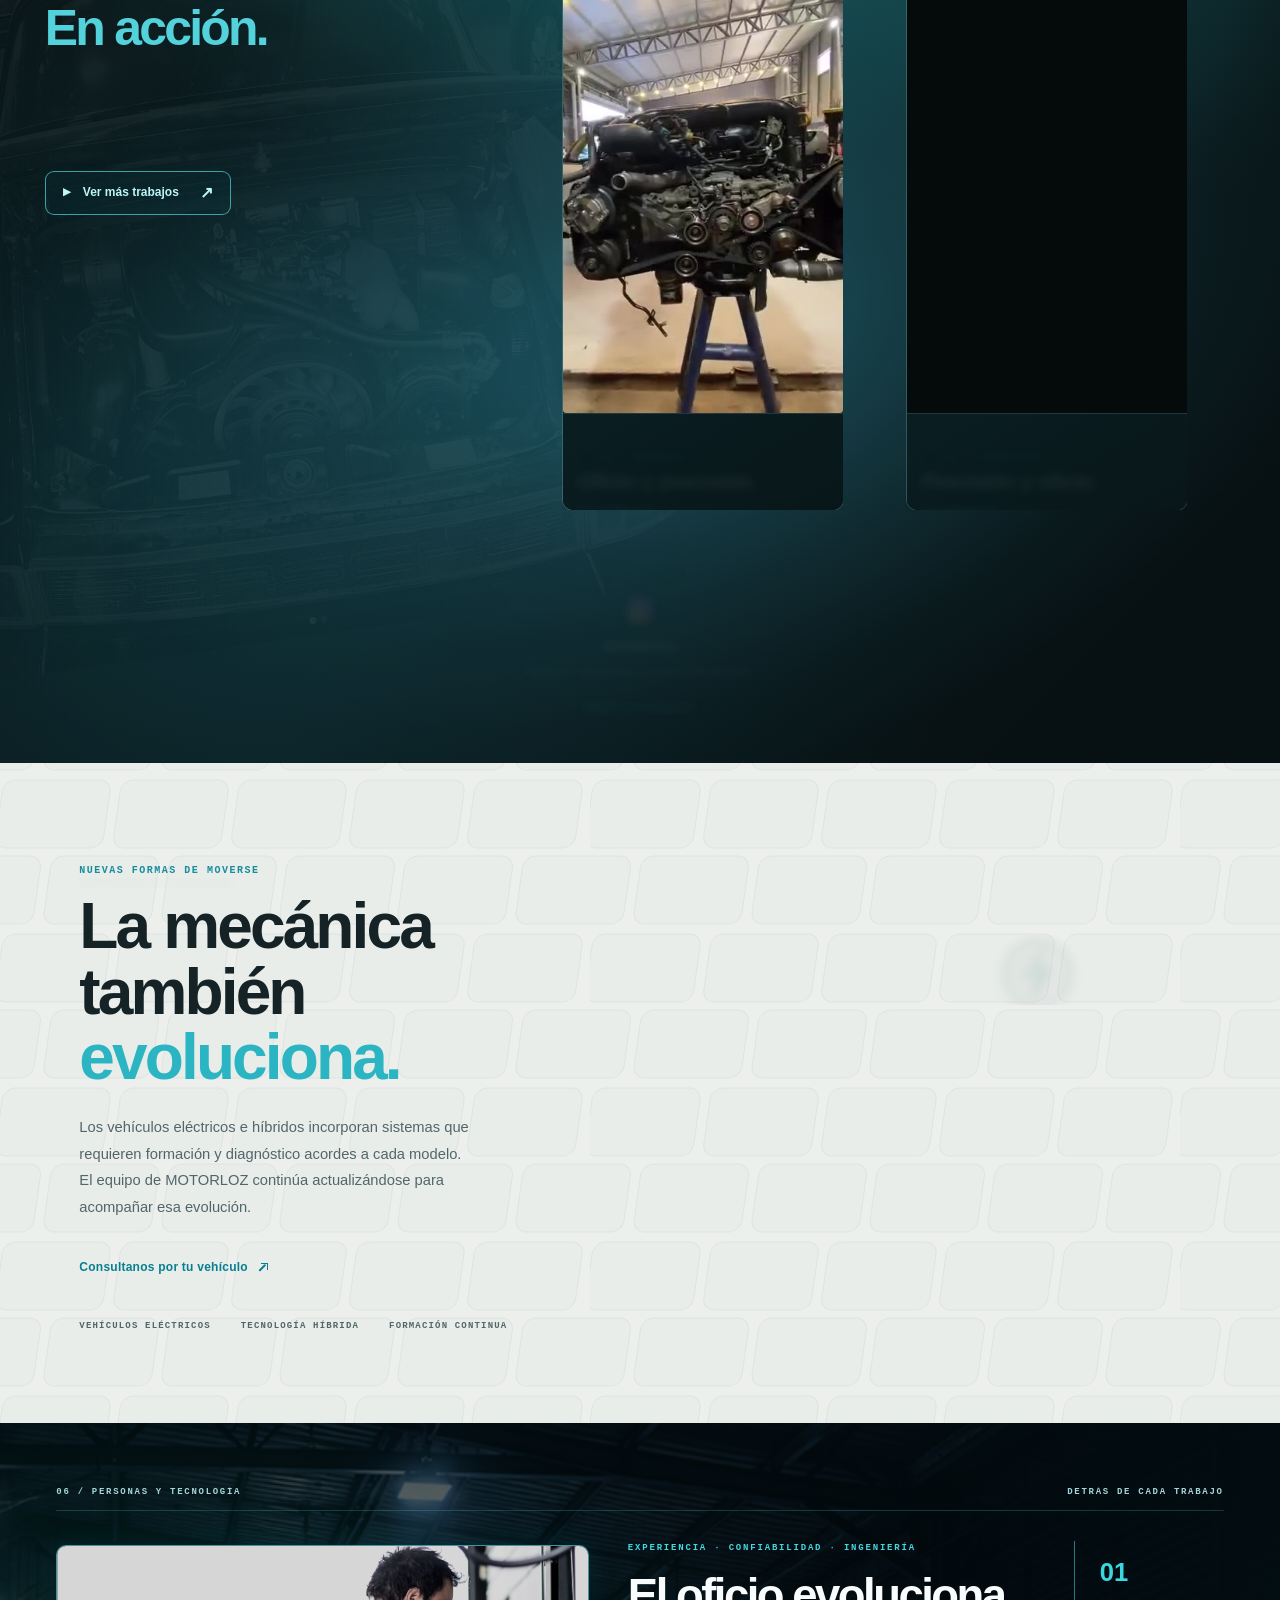
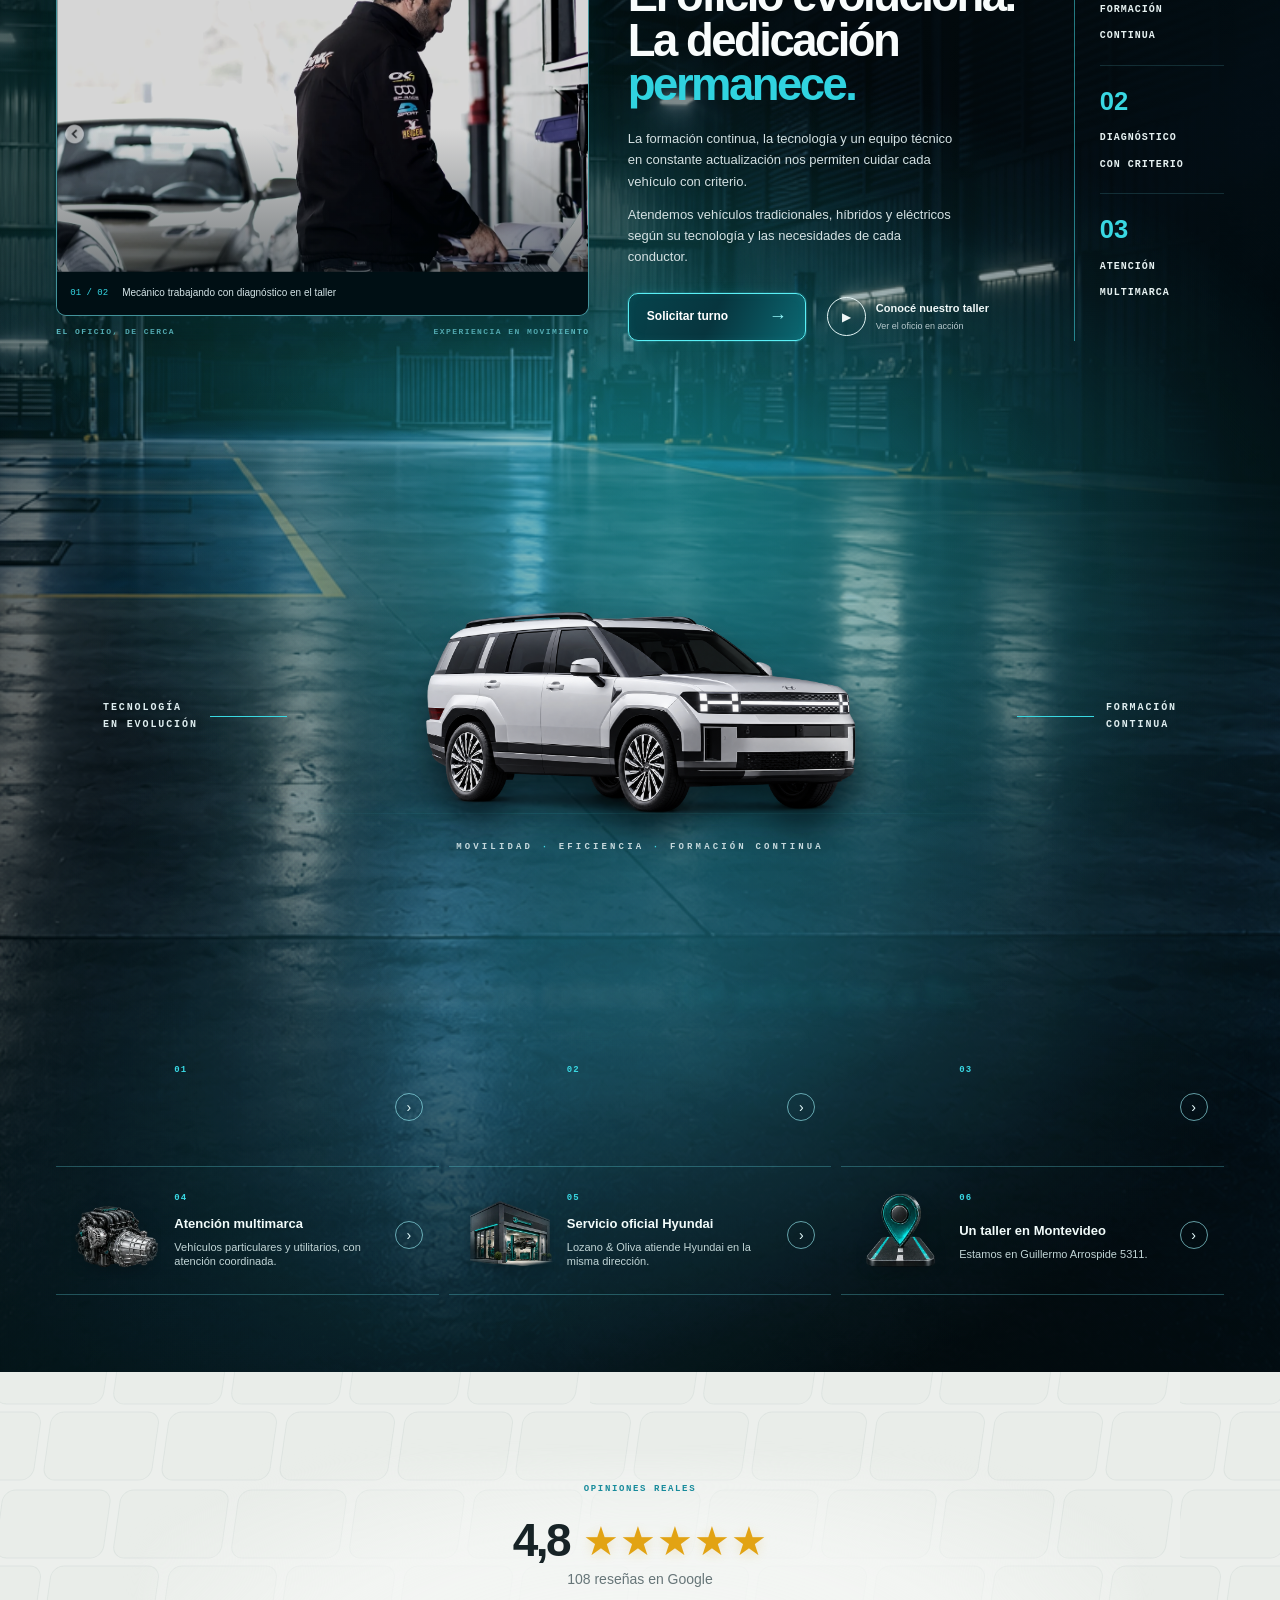
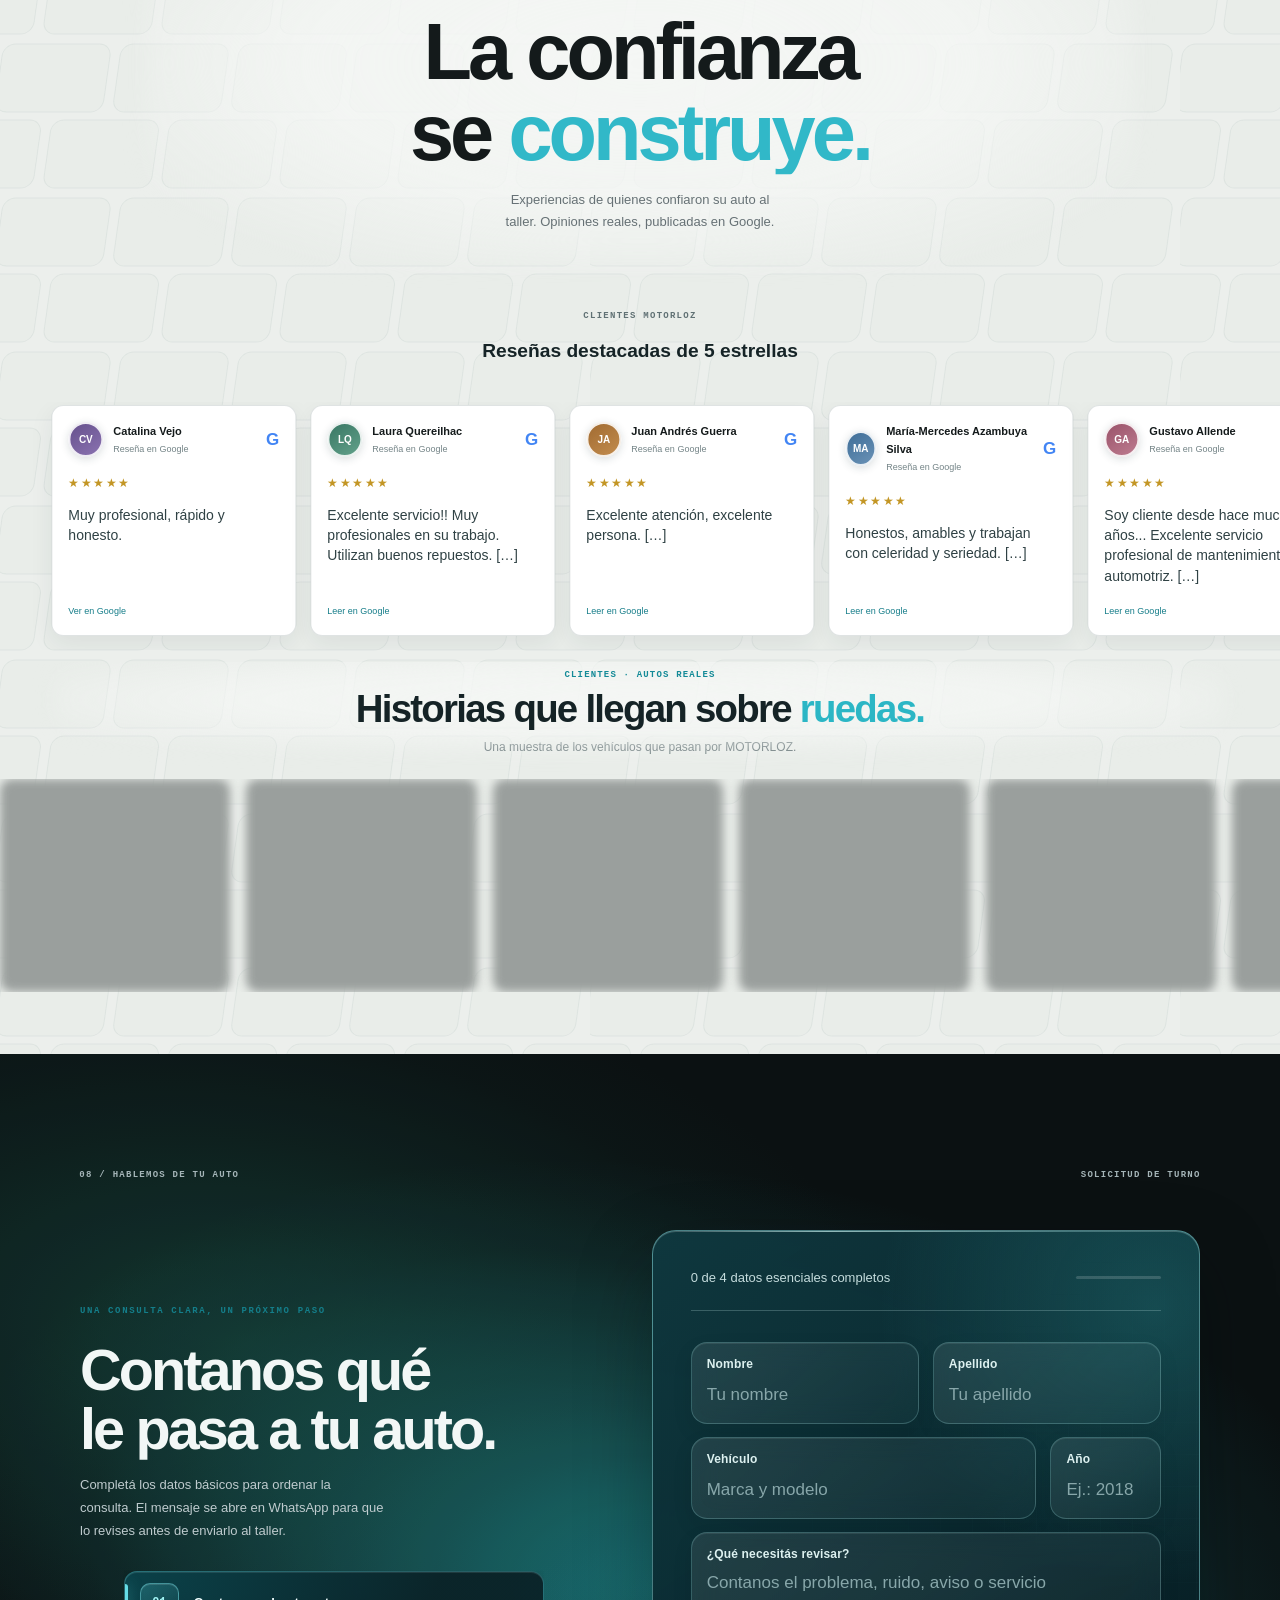
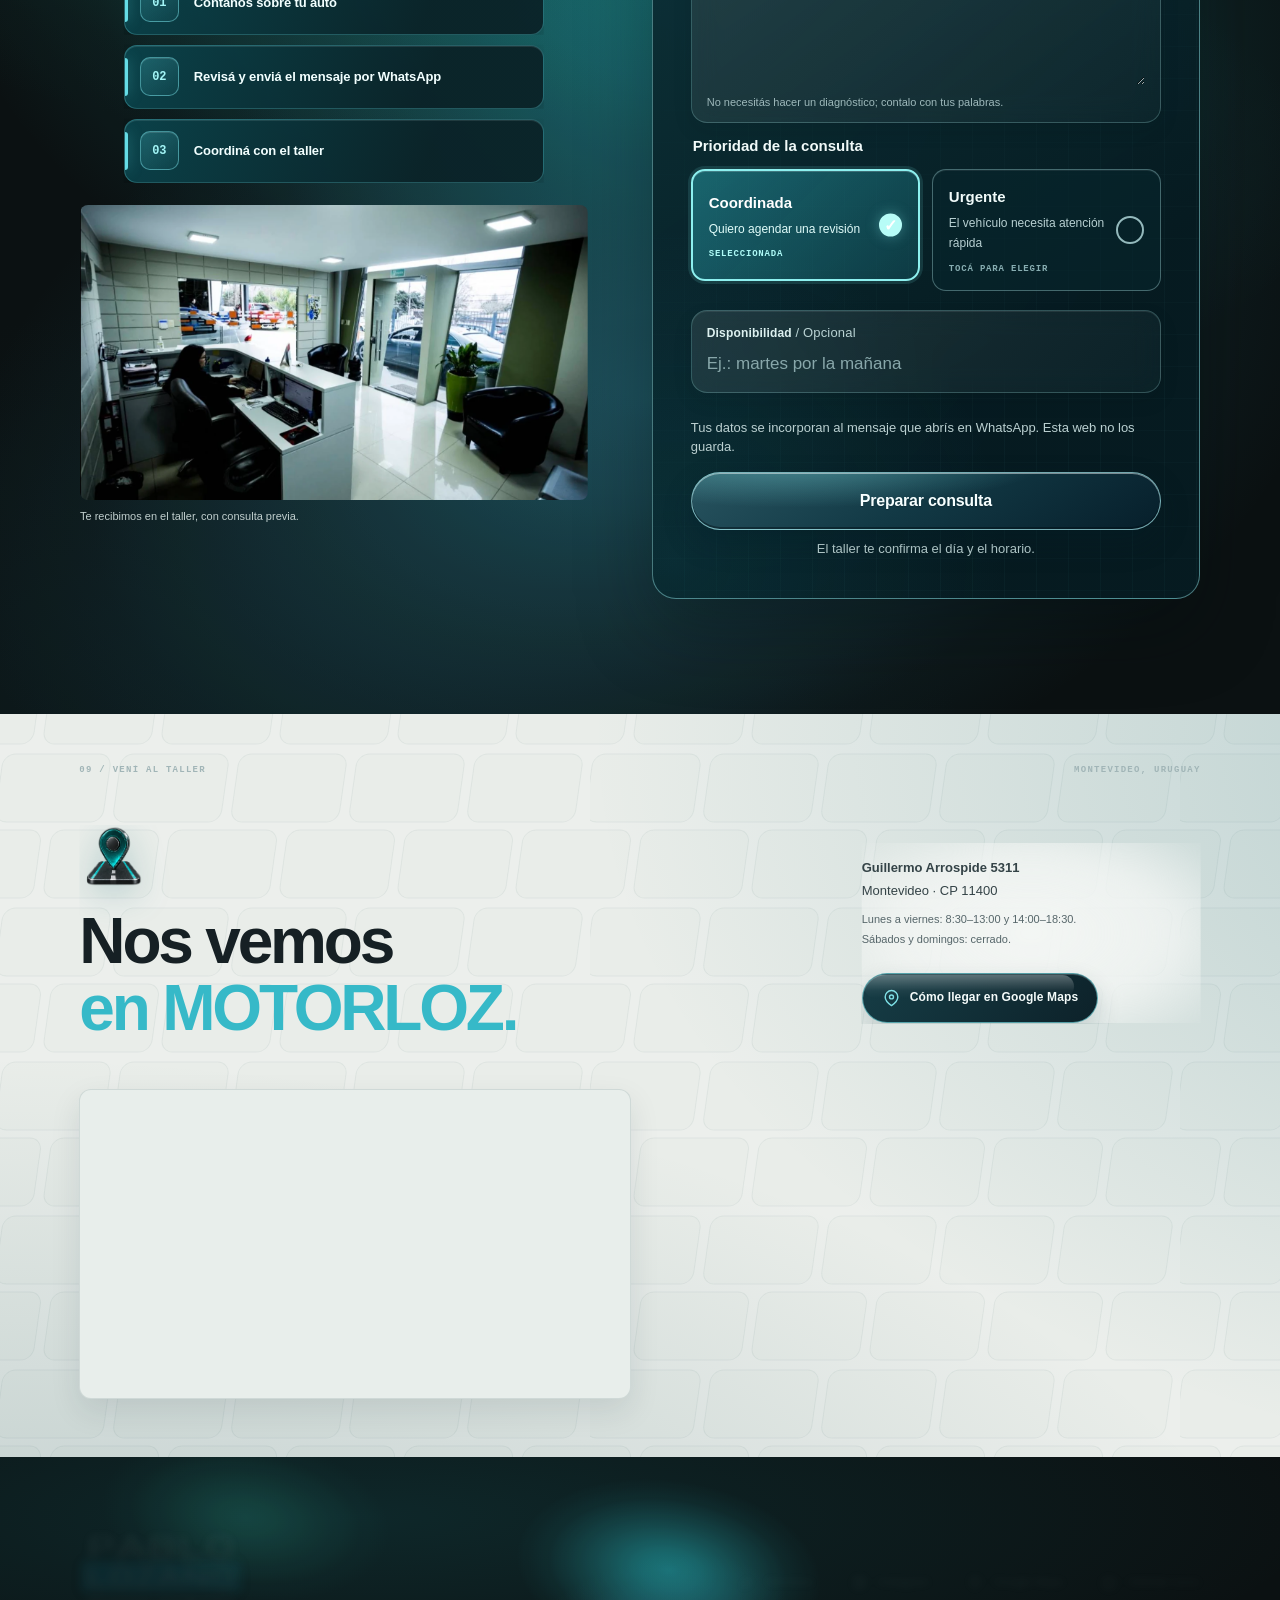
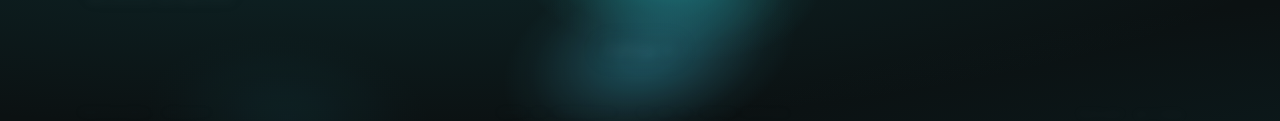
==== commit 64ee348b: "Anchor real workshop section" ====
--- a/index.html
+++ b/index.html
@@ -171,7 +171,7 @@
 
 
 
-    <section class="taller-movimiento" aria-labelledby="taller-movimiento-title">
+  <section class="taller-movimiento" id="taller-movimiento" aria-labelledby="taller-movimiento-title">
     <div class="taller-movimiento-inner">
       <div class="taller-movimiento-heading">
         <div>
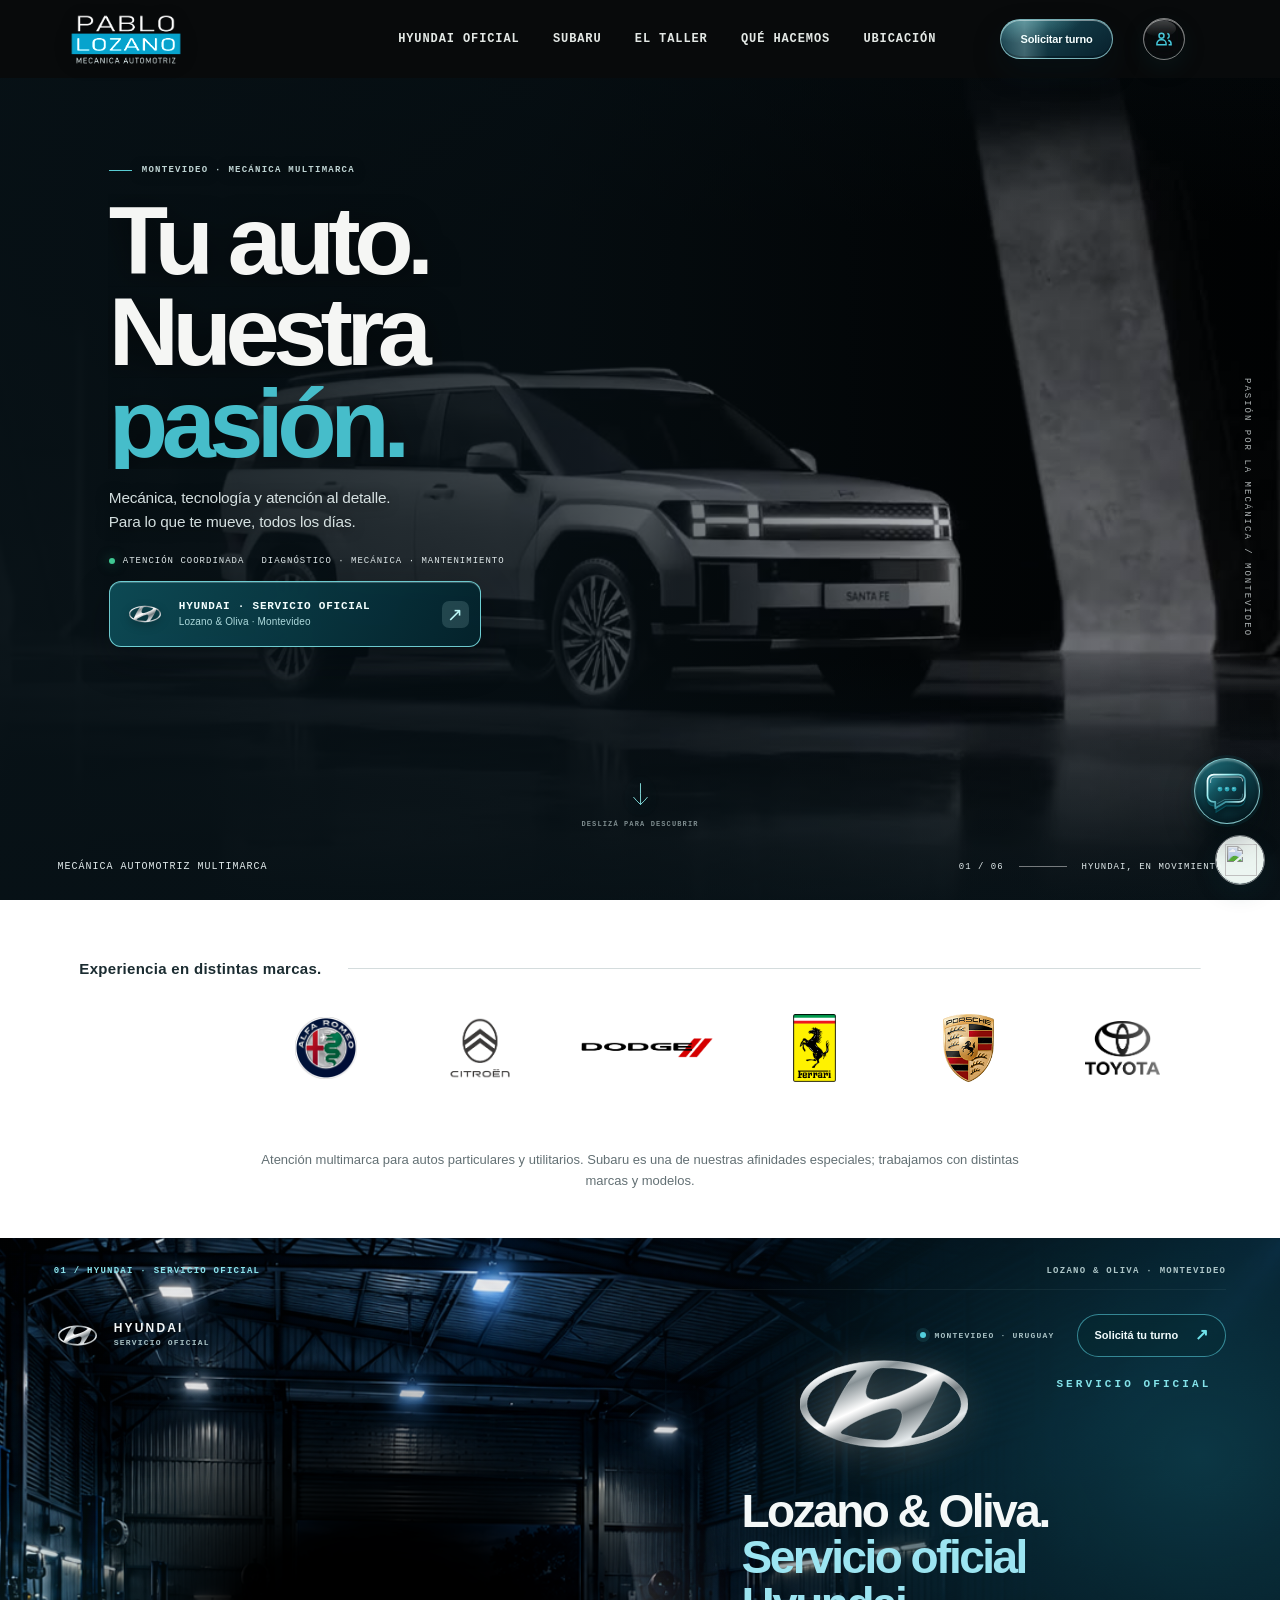
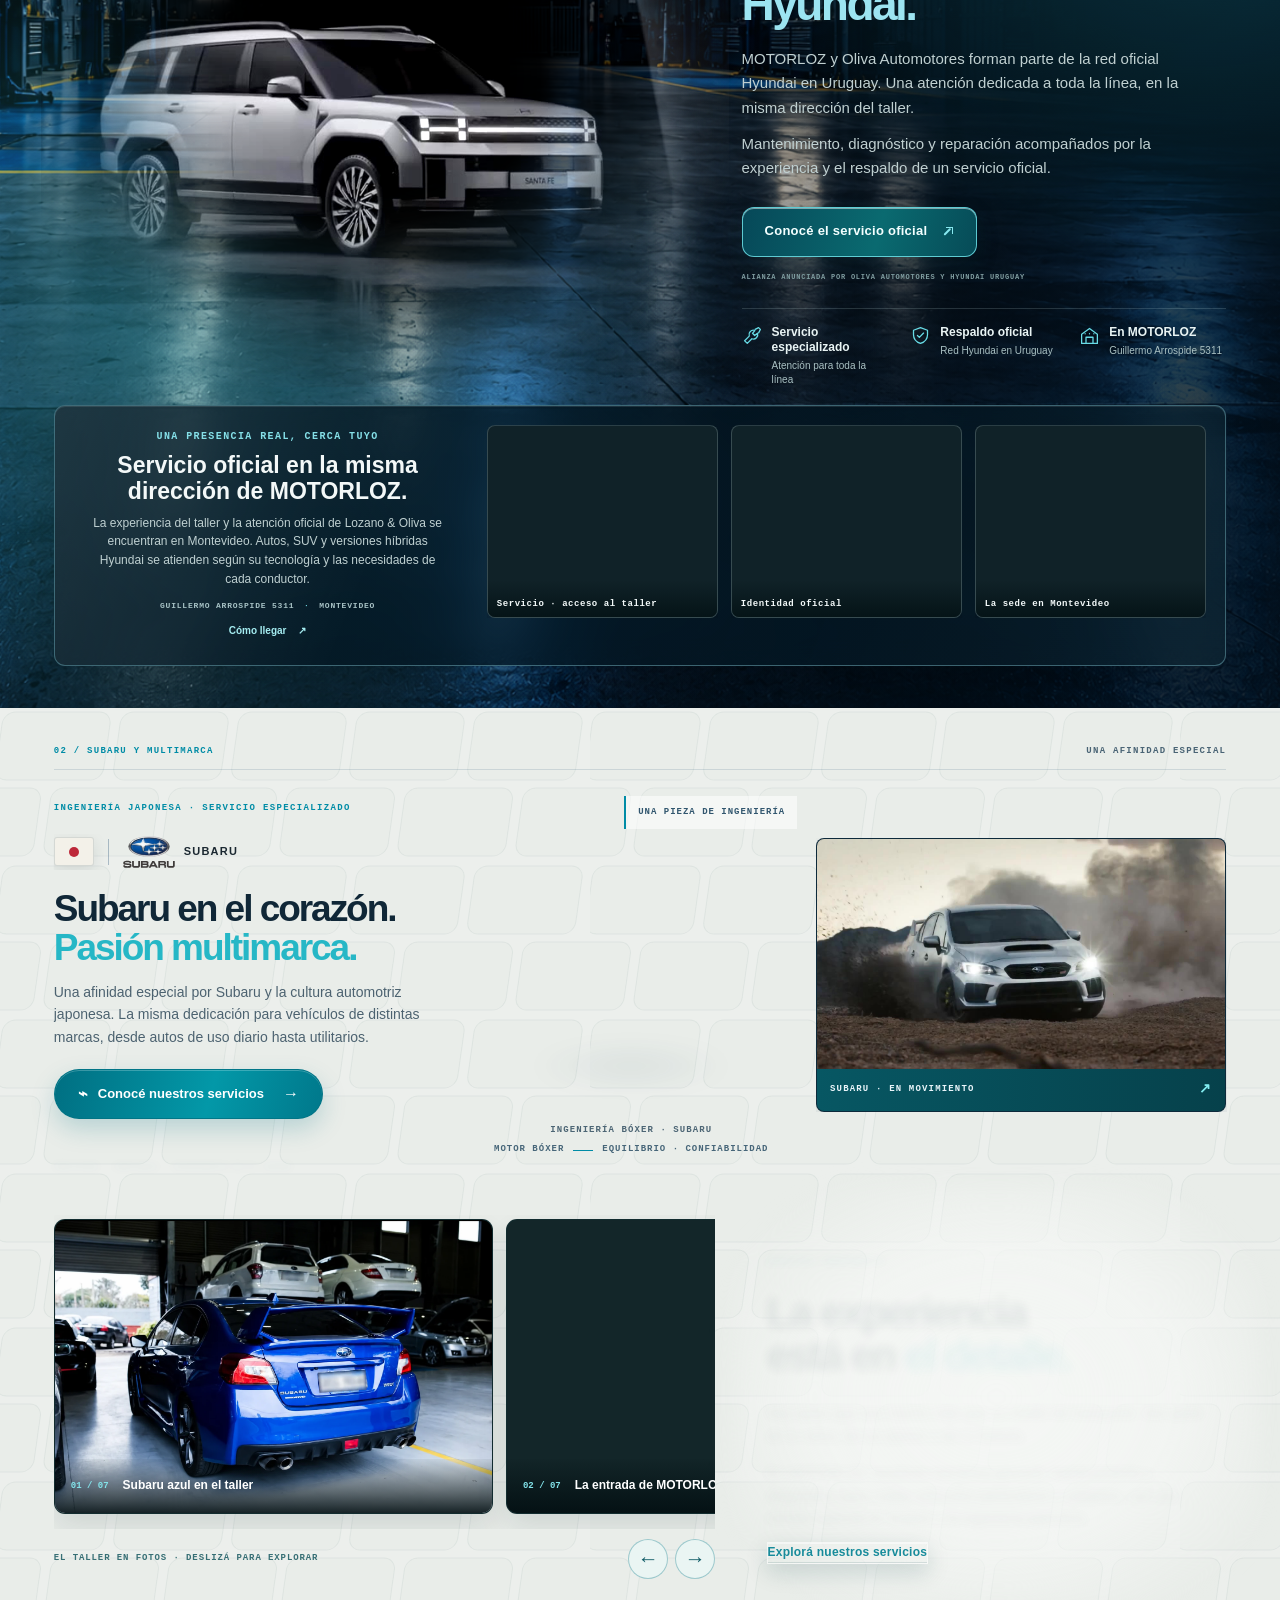
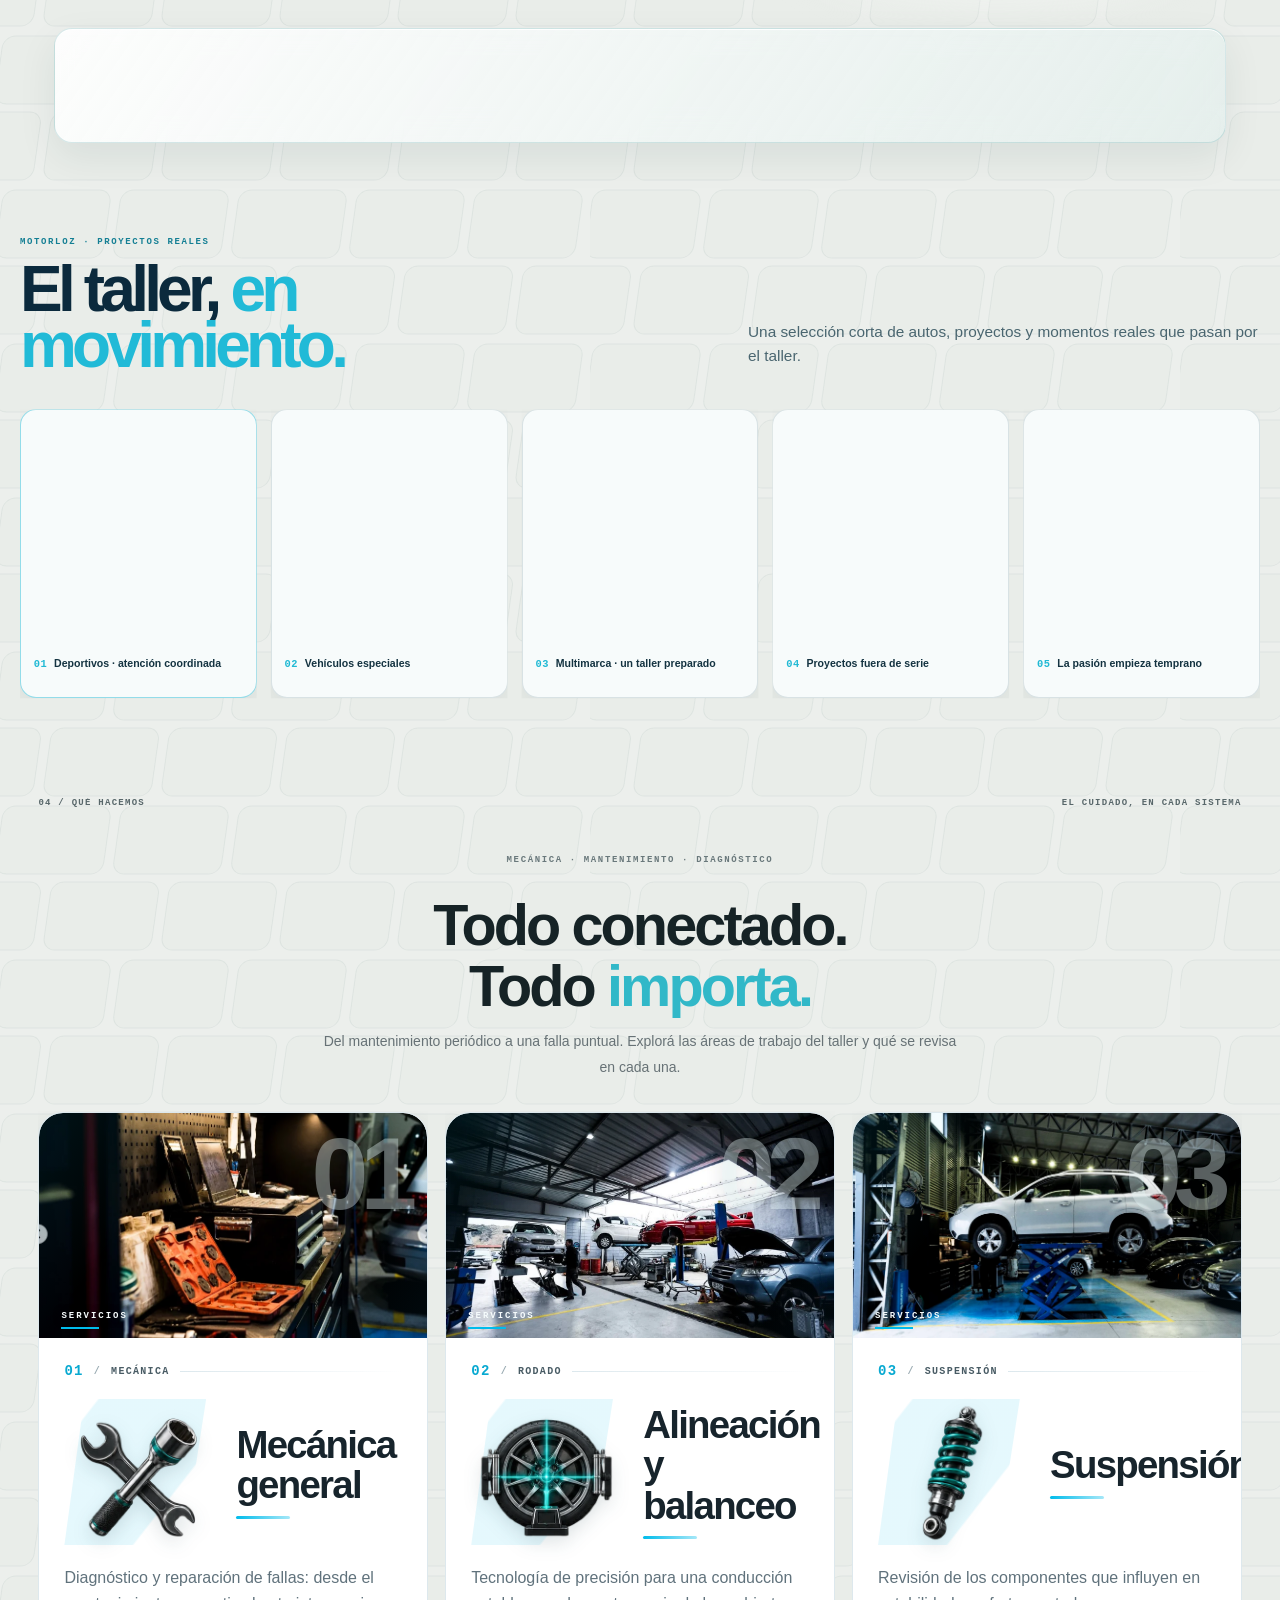
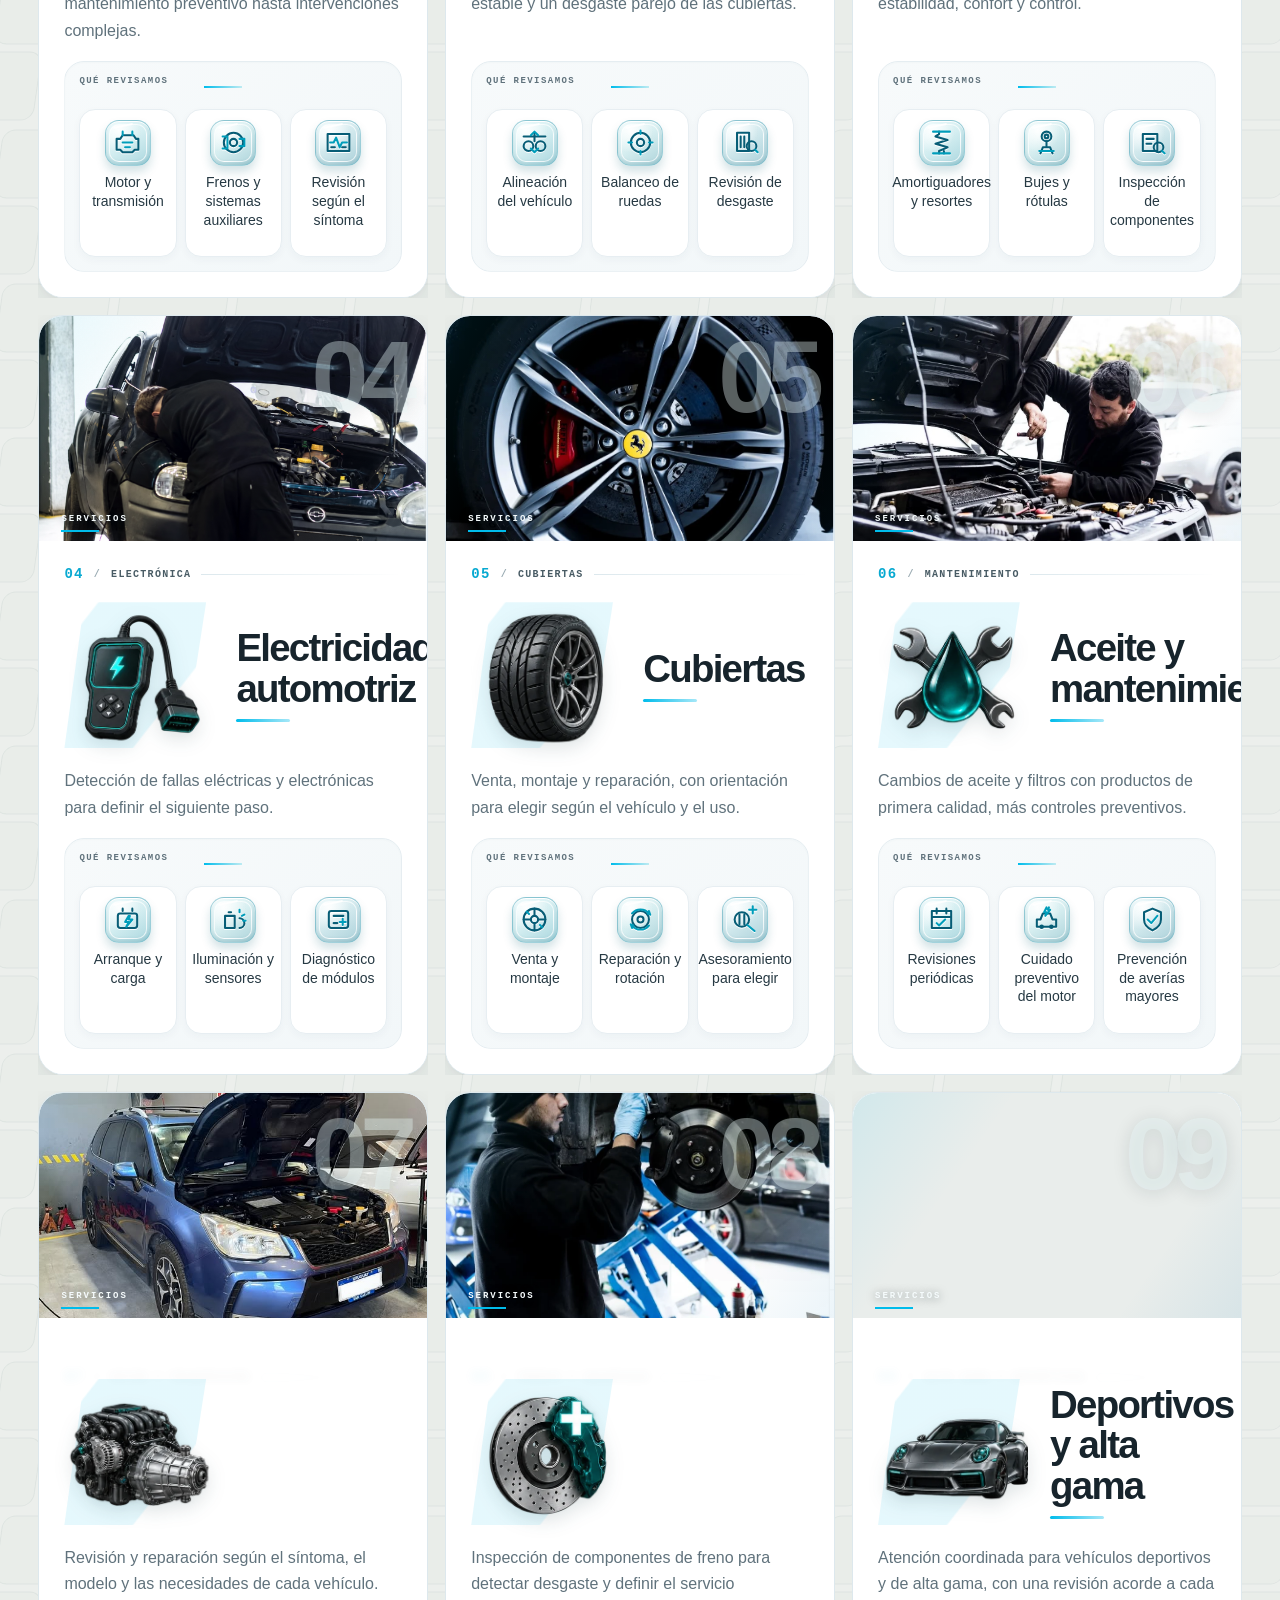
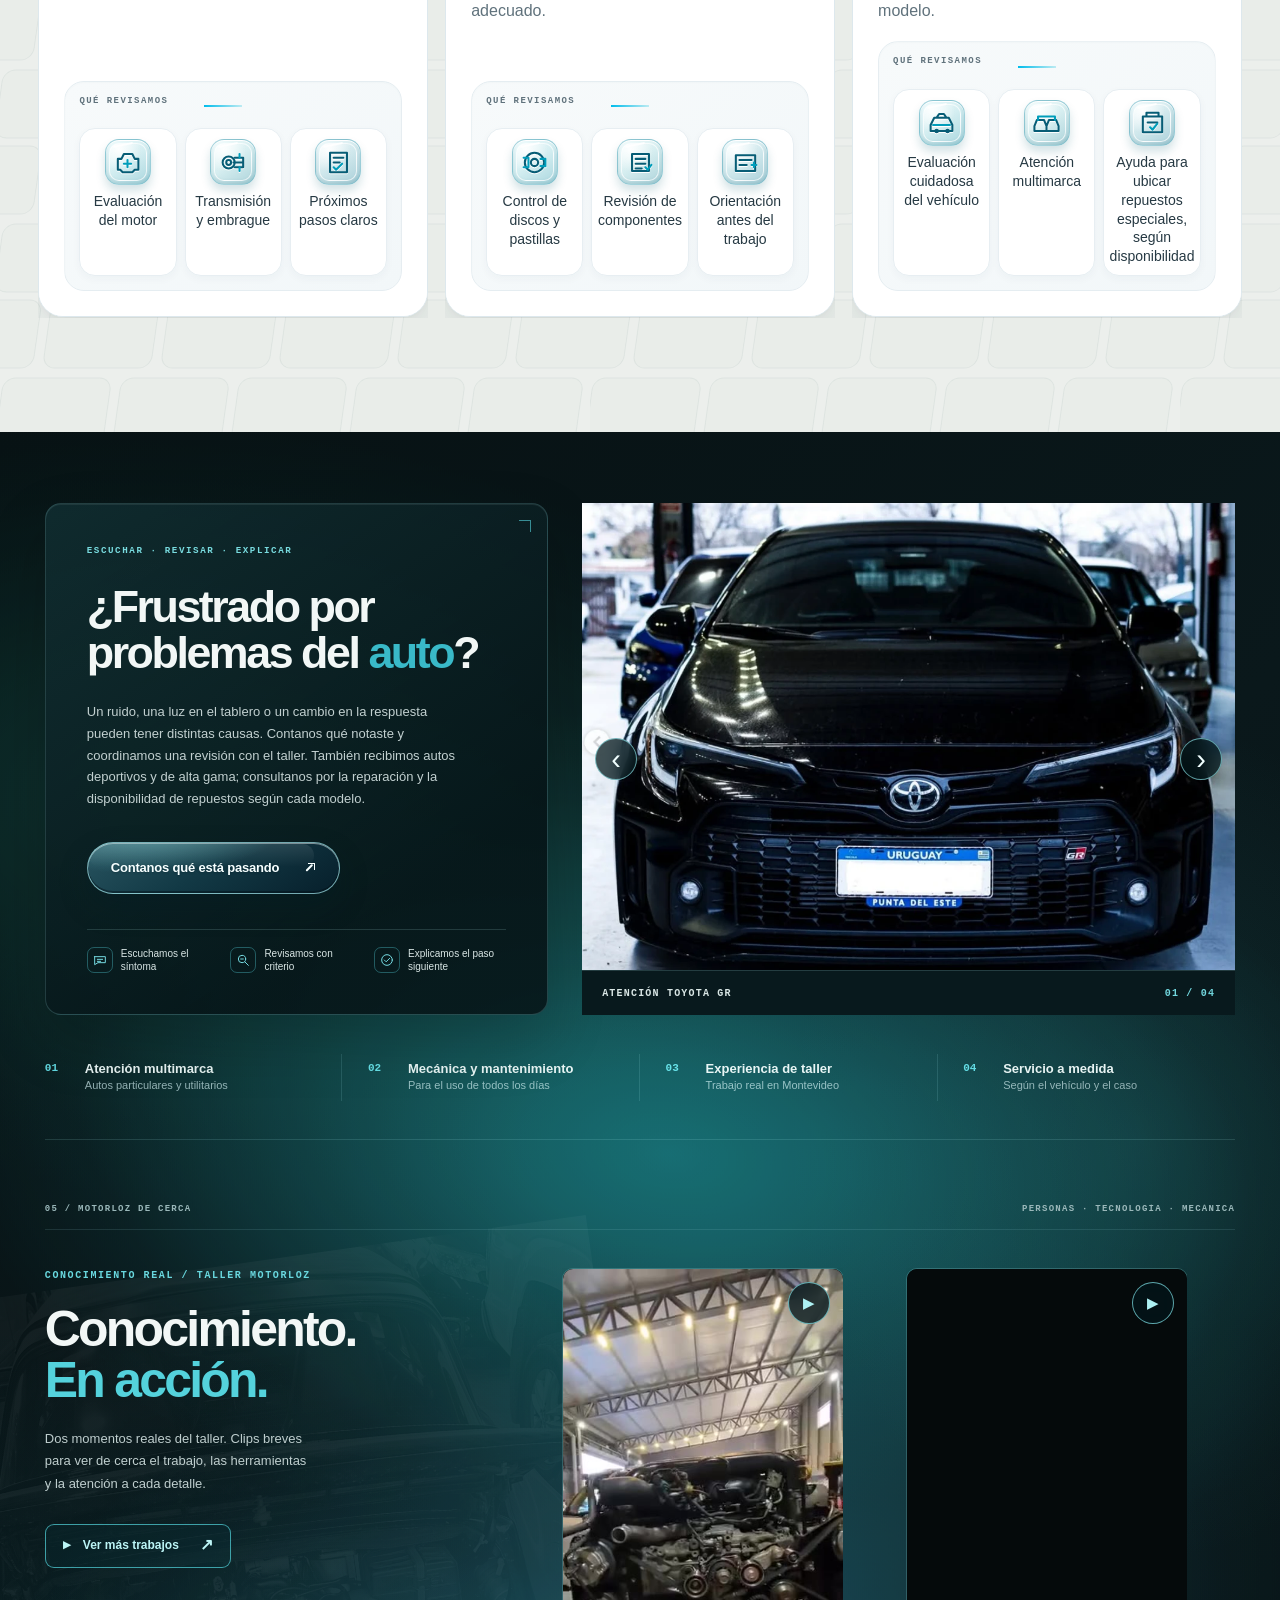
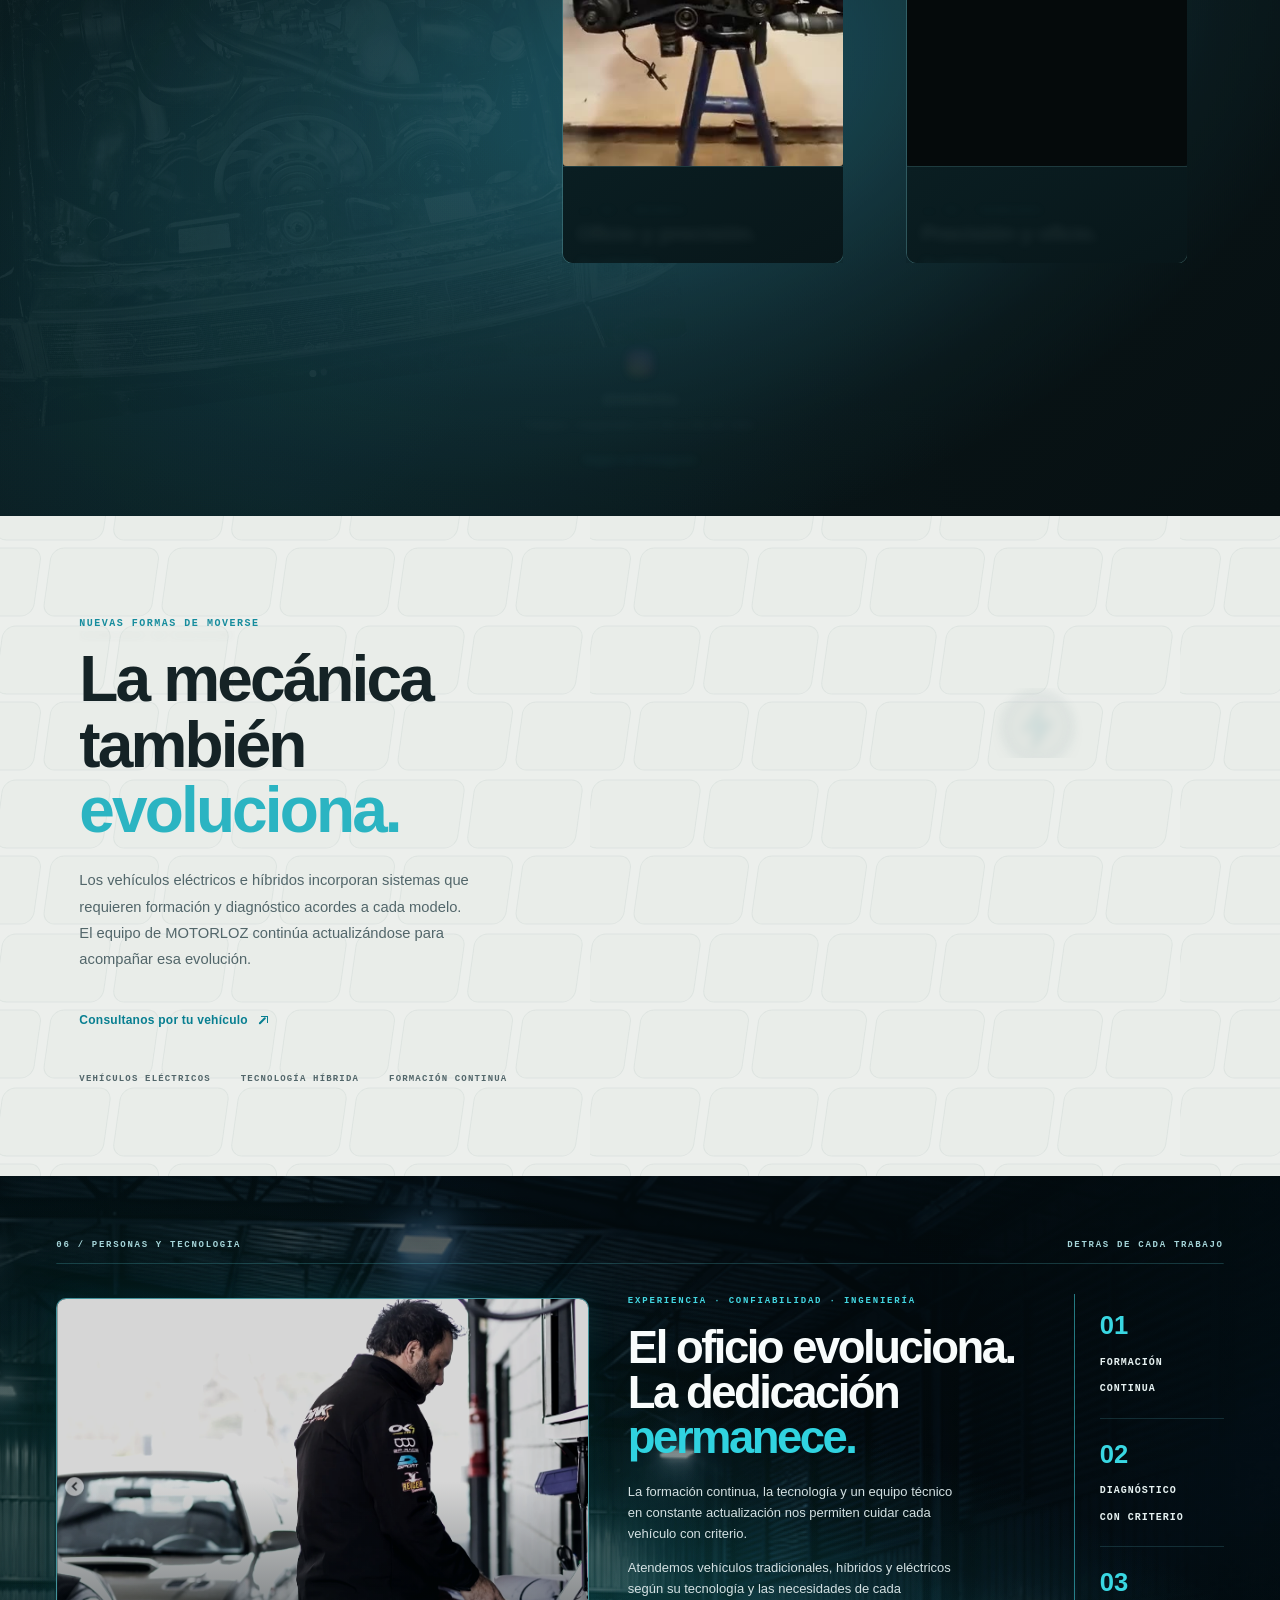
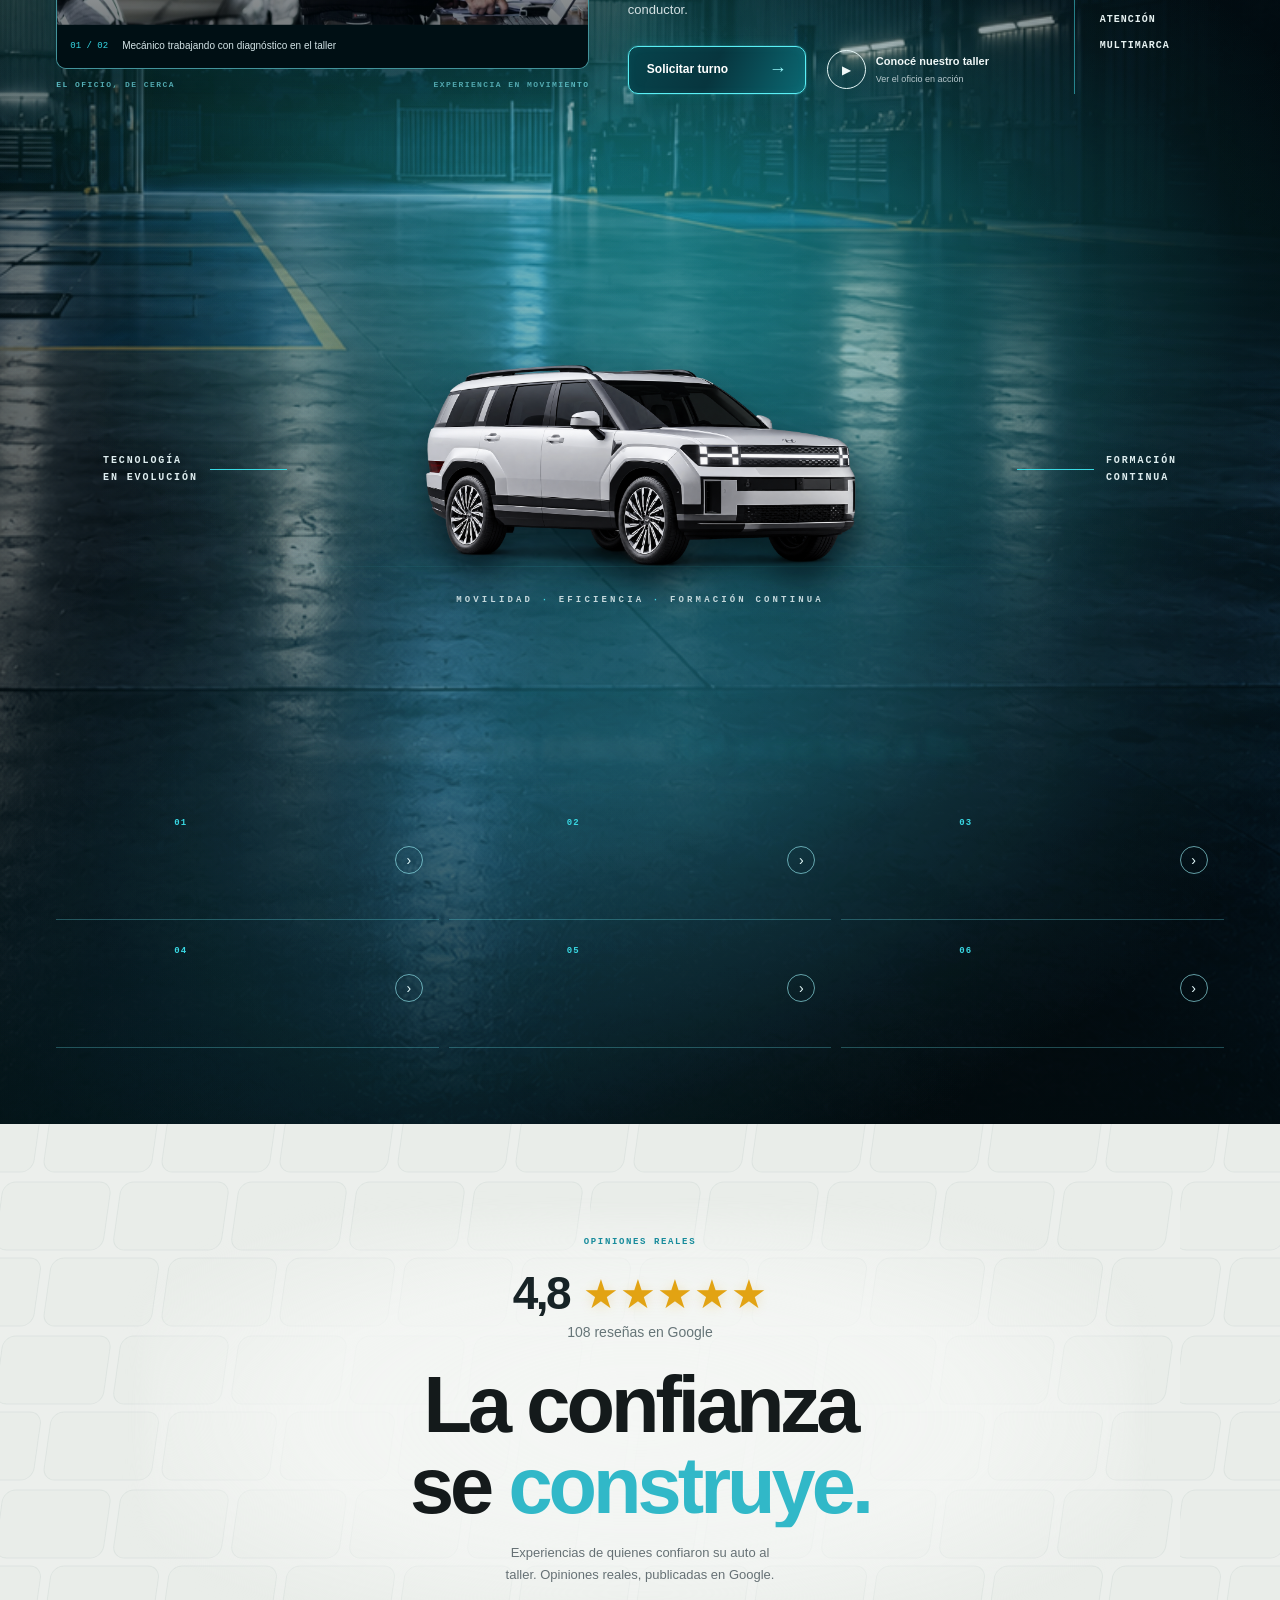
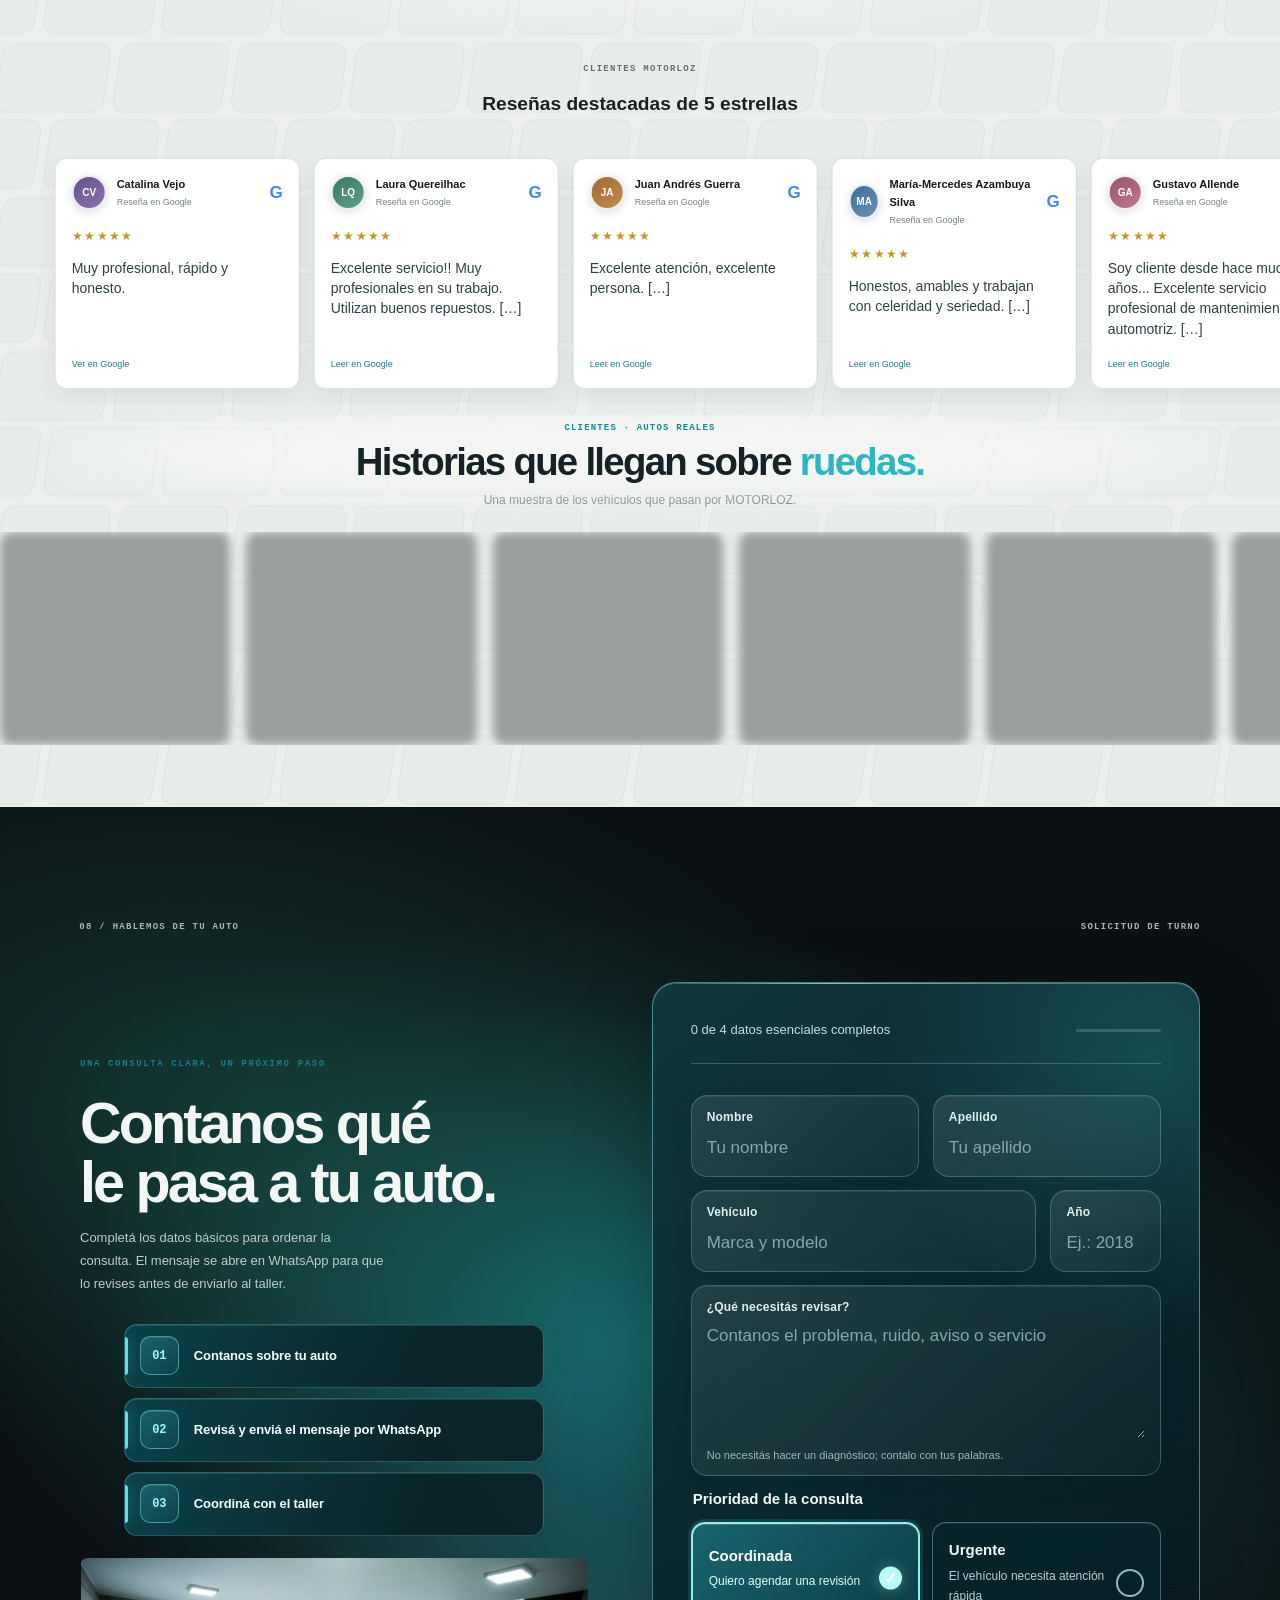
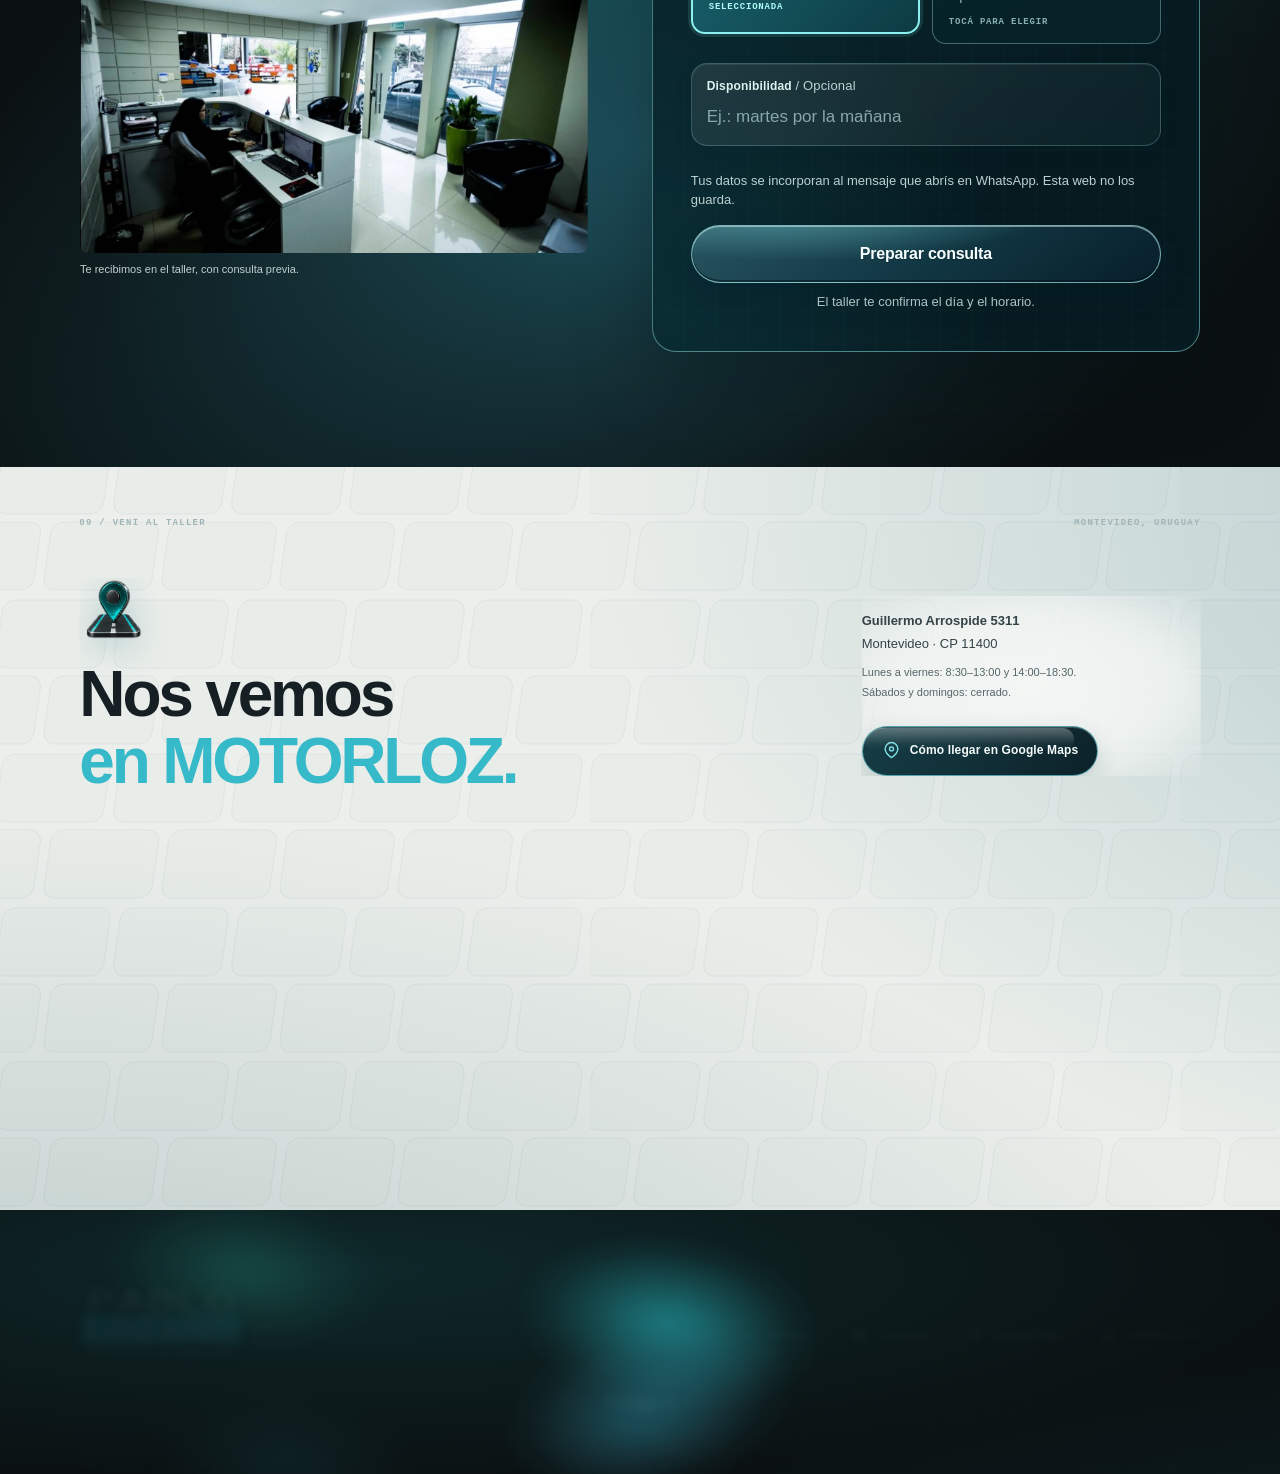
==== commit b31518cf: "Compact workshop gallery and extend Subaru photos" ====
--- a/index.html
+++ b/index.html
@@ -166,7 +166,7 @@
       </div>
       <figure class="subaru-feature" aria-label="Subaru en movimiento"><video class="subaru-feature-video" muted autoplay loop playsinline preload="auto" poster="assets/subaru-full-poster.jpg" aria-label="Subaru en movimiento, video completo sin sonido"><source src="assets/cinema-subaru-natural.mp4" type="video/mp4"></video><figcaption><span>SUBARU · EN MOVIMIENTO</span><span aria-hidden="true">↗</span></figcaption></figure>
     </div>
-    <div class="subaru-story" id="taller" aria-labelledby="intro-title"><div class="intro-feature"><div class="workshop-gallery" role="region" aria-label="Fotos del taller MOTORLOZ y Subaru"><p class="workshop-swipe-hint" aria-hidden="true">DESLIZÁ PARA VER MÁS <span>↔</span></p><div class="workshop-photo-rail" tabindex="0" aria-label="Deslizá para ver las fotos del taller"><figure class="workshop-photo-card"><img src="assets/subaru-panoramica-privacy-optimized.webp" alt="Subaru azul en el taller" loading="lazy" decoding="async"><figcaption><span>01 / 07</span>Subaru azul en el taller</figcaption></figure><figure class="workshop-photo-card"><img src="assets/local-frente-hires.webp" alt="La entrada de MOTORLOZ" loading="lazy" decoding="async"><figcaption><span>02 / 07</span>La entrada de MOTORLOZ</figcaption></figure><figure class="workshop-photo-card"><img src="assets/intro-workshop-cars-optimized.webp" alt="Autos atendidos en el taller" loading="lazy" decoding="async"><figcaption><span>03 / 07</span>Autos atendidos en el taller</figcaption></figure><figure class="workshop-photo-card"><img src="assets/intro-workshop-overhead-optimized.webp" alt="El taller desde arriba" loading="lazy" decoding="async"><figcaption><span>04 / 07</span>El taller desde arriba</figcaption></figure><figure class="workshop-photo-card"><img src="assets/subaru-emblema-optimized.webp" alt="Emblema Subaru en el taller" loading="lazy" decoding="async"><figcaption><span>05 / 07</span>Emblema Subaru en el taller</figcaption></figure><figure class="workshop-photo-card"><img src="assets/subaru-frente-azul-optimized.webp" alt="Subaru azul visto de frente" loading="lazy" decoding="async"><figcaption><span>06 / 07</span>Subaru azul visto de frente</figcaption></figure><figure class="workshop-photo-card"><img src="assets/subaru-duo-privacy.png" alt="Dos Subaru dentro del taller" loading="lazy" decoding="async"><figcaption><span>07 / 07</span>Dos Subaru dentro del taller</figcaption></figure></div><div class="workshop-rail-footer"><span>EL TALLER EN FOTOS · DESLIZÁ PARA EXPLORAR</span><div><button type="button" data-workshop-prev aria-label="Fotos anteriores">←</button><button type="button" data-workshop-next aria-label="Fotos siguientes">→</button></div></div></div><div class="intro-feature-copy"><p class="eyebrow">NUESTRA PROPUESTA</p><h2 id="intro-title">La experiencia<br>está en <em>el detalle.</em></h2><p>Hay autos que son mucho más que un medio de transporte. Son parte de tu rutina, de tus planes y de tu historia.</p><p>En MOTORLOZ reunimos mecánica general, mantenimiento y diagnóstico para cuidar vehículos particulares y utilitarios, con una mirada especial en Subaru y la ingeniería japonesa.</p><a class="text-link" href="#servicios">Explorá nuestros servicios </a></div></div><div class="intro-proof-row" aria-label="Explorá cómo trabaja MOTORLOZ"><a class="intro-proof-link" href="#servicios"><span class="proof-icon" data-proof-icon="multimarca" aria-hidden="true"></span><span class="proof-copy"><b>Atención multimarca</b><small>Particulares y utilitarios</small></span><span class="proof-action">Ver servicios</span></a><a class="intro-proof-link" href="#diagnostico"><span class="proof-icon" data-proof-icon="diagnostico" aria-hidden="true"></span><span class="proof-copy"><b>Diagnóstico con criterio</b><small>Escuchar, revisar y explicar</small></span><span class="proof-action">Conocer</span></a><a class="intro-proof-link" href="#marca-subaru"><span class="proof-icon" data-proof-icon="boxer" aria-hidden="true"></span><span class="proof-copy"><b>Afinidad por Subaru</b><small>Pasión multimarca</small></span><span class="proof-action">Explorar</span></a></div>    </div>
+    <div class="subaru-story" id="taller" aria-labelledby="intro-title"><div class="intro-feature"><div class="workshop-gallery" role="region" aria-label="Fotos del taller MOTORLOZ y Subaru"><p class="workshop-swipe-hint" aria-hidden="true">DESLIZÁ PARA VER MÁS <span>↔</span></p><div class="workshop-photo-rail" tabindex="0" aria-label="Deslizá para ver las fotos del taller"><figure class="workshop-photo-card"><img src="assets/subaru-panoramica-privacy-optimized.webp" alt="Subaru azul en el taller" loading="lazy" decoding="async"><figcaption><span>01 / 07</span>Subaru azul en el taller</figcaption></figure><figure class="workshop-photo-card"><img src="assets/local-frente-hires.webp" alt="La entrada de MOTORLOZ" loading="lazy" decoding="async"><figcaption><span>02 / 07</span>La entrada de MOTORLOZ</figcaption></figure><figure class="workshop-photo-card"><img src="assets/intro-workshop-cars-optimized.webp" alt="Autos atendidos en el taller" loading="lazy" decoding="async"><figcaption><span>03 / 07</span>Autos atendidos en el taller</figcaption></figure><figure class="workshop-photo-card"><img src="assets/intro-workshop-overhead-optimized.webp" alt="El taller desde arriba" loading="lazy" decoding="async"><figcaption><span>04 / 07</span>El taller desde arriba</figcaption></figure><figure class="workshop-photo-card"><img src="assets/subaru-emblema-optimized.webp" alt="Emblema Subaru en el taller" loading="lazy" decoding="async"><figcaption><span>05 / 07</span>Emblema Subaru en el taller</figcaption></figure><figure class="workshop-photo-card"><img src="assets/subaru-frente-azul-optimized.webp" alt="Subaru azul visto de frente" loading="lazy" decoding="async"><figcaption><span>06 / 07</span>Subaru azul visto de frente</figcaption></figure><figure class="workshop-photo-card"><img src="assets/cliente-subaru-plata.jpg" alt="Subaru plateado frente al taller MOTORLOZ" loading="lazy" decoding="async"><figcaption><span>07 / 08</span>Subaru plateado · una afinidad especial</figcaption></figure><figure class="workshop-photo-card"><img src="assets/cliente-subaru-elevador.jpg" alt="Subaru azul elevado para una revisión en el taller" loading="lazy" decoding="async"><figcaption><span>08 / 08</span>Subaru en revisión</figcaption></figure></div><div class="workshop-rail-footer"><span>EL TALLER EN FOTOS · DESLIZÁ PARA EXPLORAR</span><div><button type="button" data-workshop-prev aria-label="Fotos anteriores">←</button><button type="button" data-workshop-next aria-label="Fotos siguientes">→</button></div></div></div><div class="intro-feature-copy"><p class="eyebrow">NUESTRA PROPUESTA</p><h2 id="intro-title">La experiencia<br>está en <em>el detalle.</em></h2><p>Hay autos que son mucho más que un medio de transporte. Son parte de tu rutina, de tus planes y de tu historia.</p><p>En MOTORLOZ reunimos mecánica general, mantenimiento y diagnóstico para cuidar vehículos particulares y utilitarios, con una mirada especial en Subaru y la ingeniería japonesa.</p><a class="text-link" href="#servicios">Explorá nuestros servicios </a></div></div><div class="intro-proof-row" aria-label="Explorá cómo trabaja MOTORLOZ"><a class="intro-proof-link" href="#servicios"><span class="proof-icon" data-proof-icon="multimarca" aria-hidden="true"></span><span class="proof-copy"><b>Atención multimarca</b><small>Particulares y utilitarios</small></span><span class="proof-action">Ver servicios</span></a><a class="intro-proof-link" href="#diagnostico"><span class="proof-icon" data-proof-icon="diagnostico" aria-hidden="true"></span><span class="proof-copy"><b>Diagnóstico con criterio</b><small>Escuchar, revisar y explicar</small></span><span class="proof-action">Conocer</span></a><a class="intro-proof-link" href="#marca-subaru"><span class="proof-icon" data-proof-icon="boxer" aria-hidden="true"></span><span class="proof-copy"><b>Afinidad por Subaru</b><small>Pasión multimarca</small></span><span class="proof-action">Explorar</span></a></div>    </div>
   </section>
 
 
@@ -181,7 +181,7 @@
         <p>Una selección corta de autos, proyectos y momentos reales que pasan por el taller.</p>
       </div>
       <div class="taller-movimiento-rail" role="region" aria-label="Autos y momentos reales del taller MOTORLOZ">
-        <figure><img src="assets/cliente-subaru-elevador.jpg" alt="Subaru azul elevado para una revisión en el taller" loading="lazy" decoding="async"><figcaption><span>01</span> Subaru · servicio especializado</figcaption></figure>
+        <figure><img src="assets/cliente-ferrari-roja.jpg" alt="Ferrari roja dentro del taller MOTORLOZ" loading="lazy" decoding="async"><figcaption><span>01</span> Deportivos · atención coordinada</figcaption></figure>
         <figure><img src="assets/cliente-ferrari-fachada.jpg" alt="Ferrari blanca frente al taller MOTORLOZ" loading="lazy" decoding="async"><figcaption><span>02</span> Vehículos especiales</figcaption></figure>
         <figure><img src="assets/cliente-taller-multimarca.jpg" alt="Autos de distintas marcas en el interior del taller" loading="lazy" decoding="async"><figcaption><span>03</span> Multimarca · un taller preparado</figcaption></figure>
         <figure><img src="assets/cliente-hummer.jpg" alt="Vehículo Hummer atendido en el taller" loading="lazy" decoding="async"><figcaption><span>04</span> Proyectos fuera de serie</figcaption></figure>
--- a/taller-movimiento.css
+++ b/taller-movimiento.css
@@ -1,14 +1,14 @@
 .taller-movimiento {
   position: relative;
-  padding: clamp(3.75rem, 7vw, 7rem) 1.25rem;
+  padding: clamp(1.75rem, 3vw, 2.8rem) 1.25rem clamp(1.5rem, 2.8vw, 2.4rem);
   overflow: hidden;
 }
 
 .taller-movimiento-inner {
   width: min(1240px, 100%);
   margin: 0 auto;
-  padding: clamp(1.5rem, 3vw, 2.5rem) 0 0;
-  border-top: 1px solid rgba(14, 72, 82, .18);
+  padding: 0;
+  border: 0;
 }
 
 .taller-movimiento-heading {
@@ -69,7 +69,7 @@
 .taller-movimiento img {
   display: block;
   width: 100%;
-  aspect-ratio: .82;
+  aspect-ratio: 1;
   object-fit: cover;
   object-position: center;
   transition: transform .6s cubic-bezier(.2,.75,.25,1);
@@ -101,7 +101,7 @@
 
 @media (max-width: 720px) {
   .taller-movimiento {
-    padding: 3.25rem 0 3.75rem;
+    padding: 2.15rem 0 2rem;
   }
 
   .taller-movimiento-inner {
@@ -138,9 +138,10 @@
     scroll-snap-align: start;
   }
 
-  .taller-movimiento img {
-    aspect-ratio: 1.02;
-  }
+}
+
+#taller-movimiento + .services.section {
+  padding-top: clamp(3.2rem, 5vw, 4.8rem) !important;
 }
 
 @media (prefers-reduced-motion: reduce) {
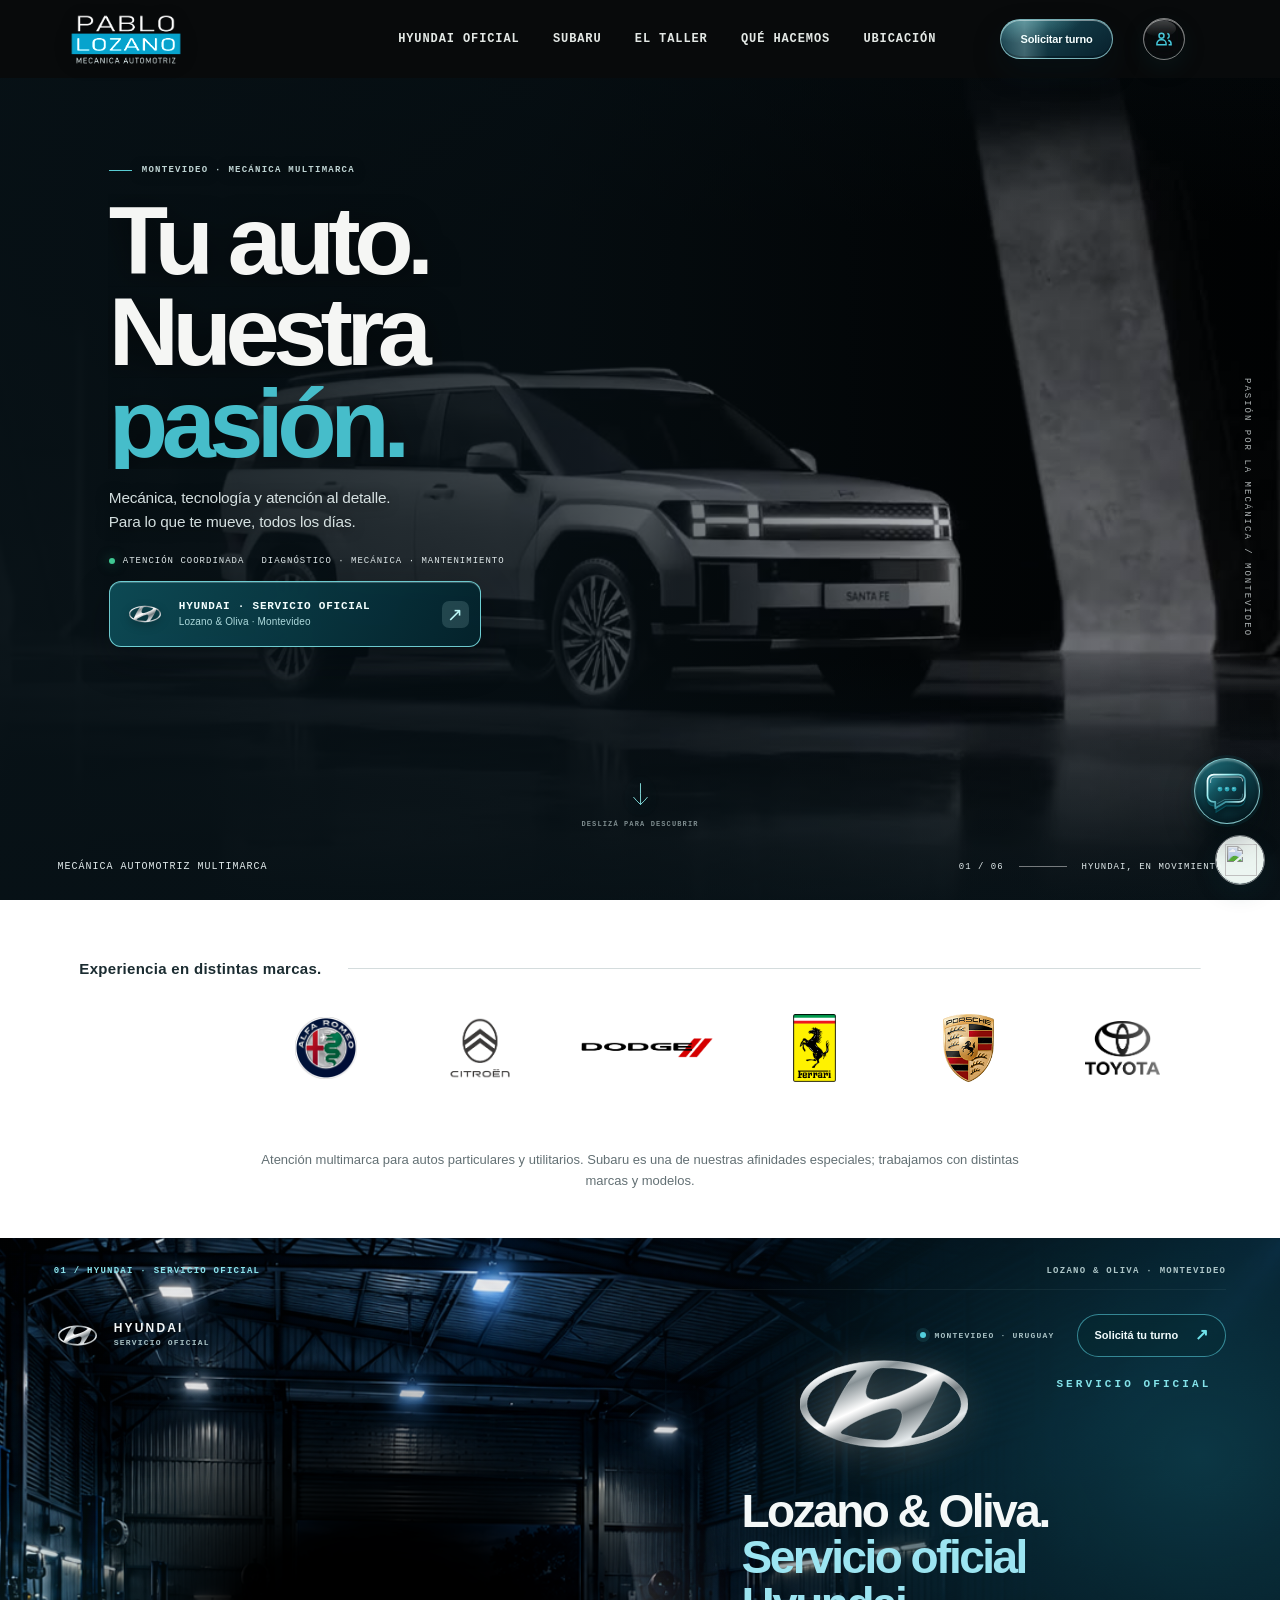
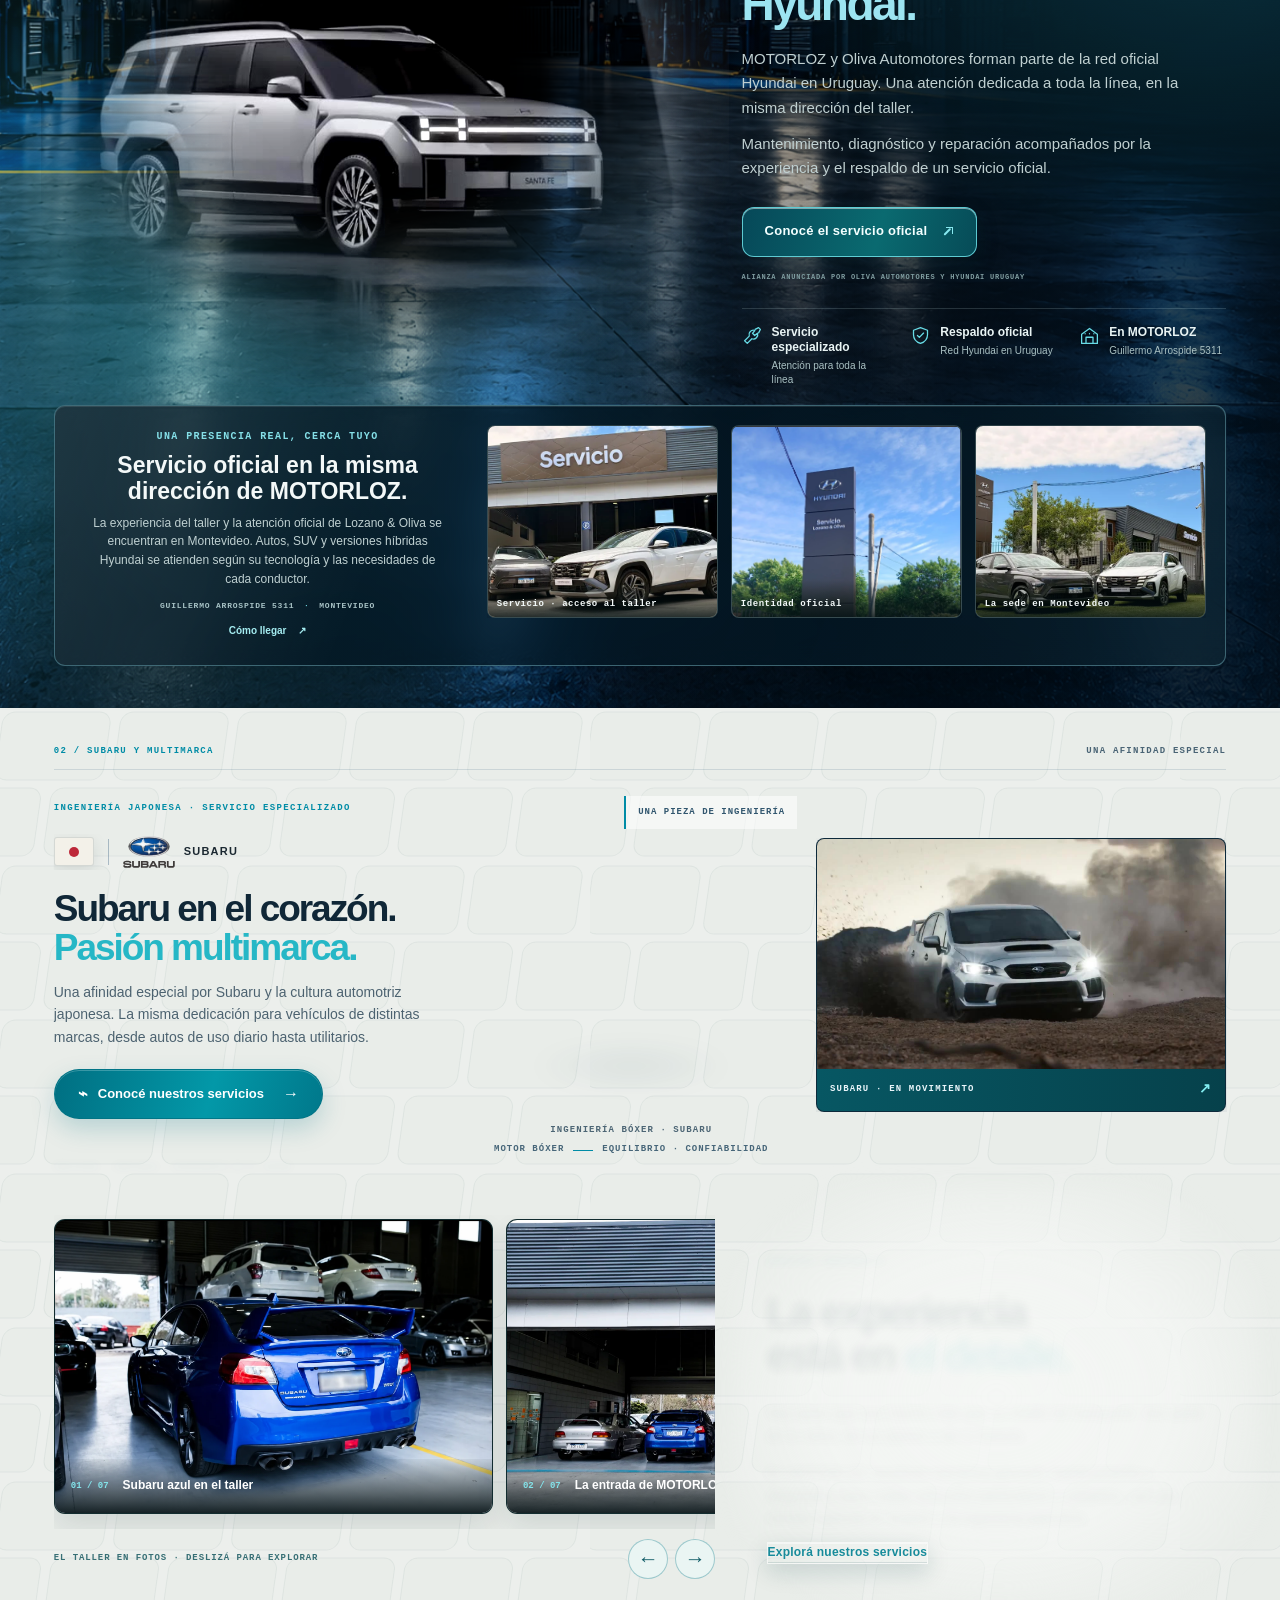
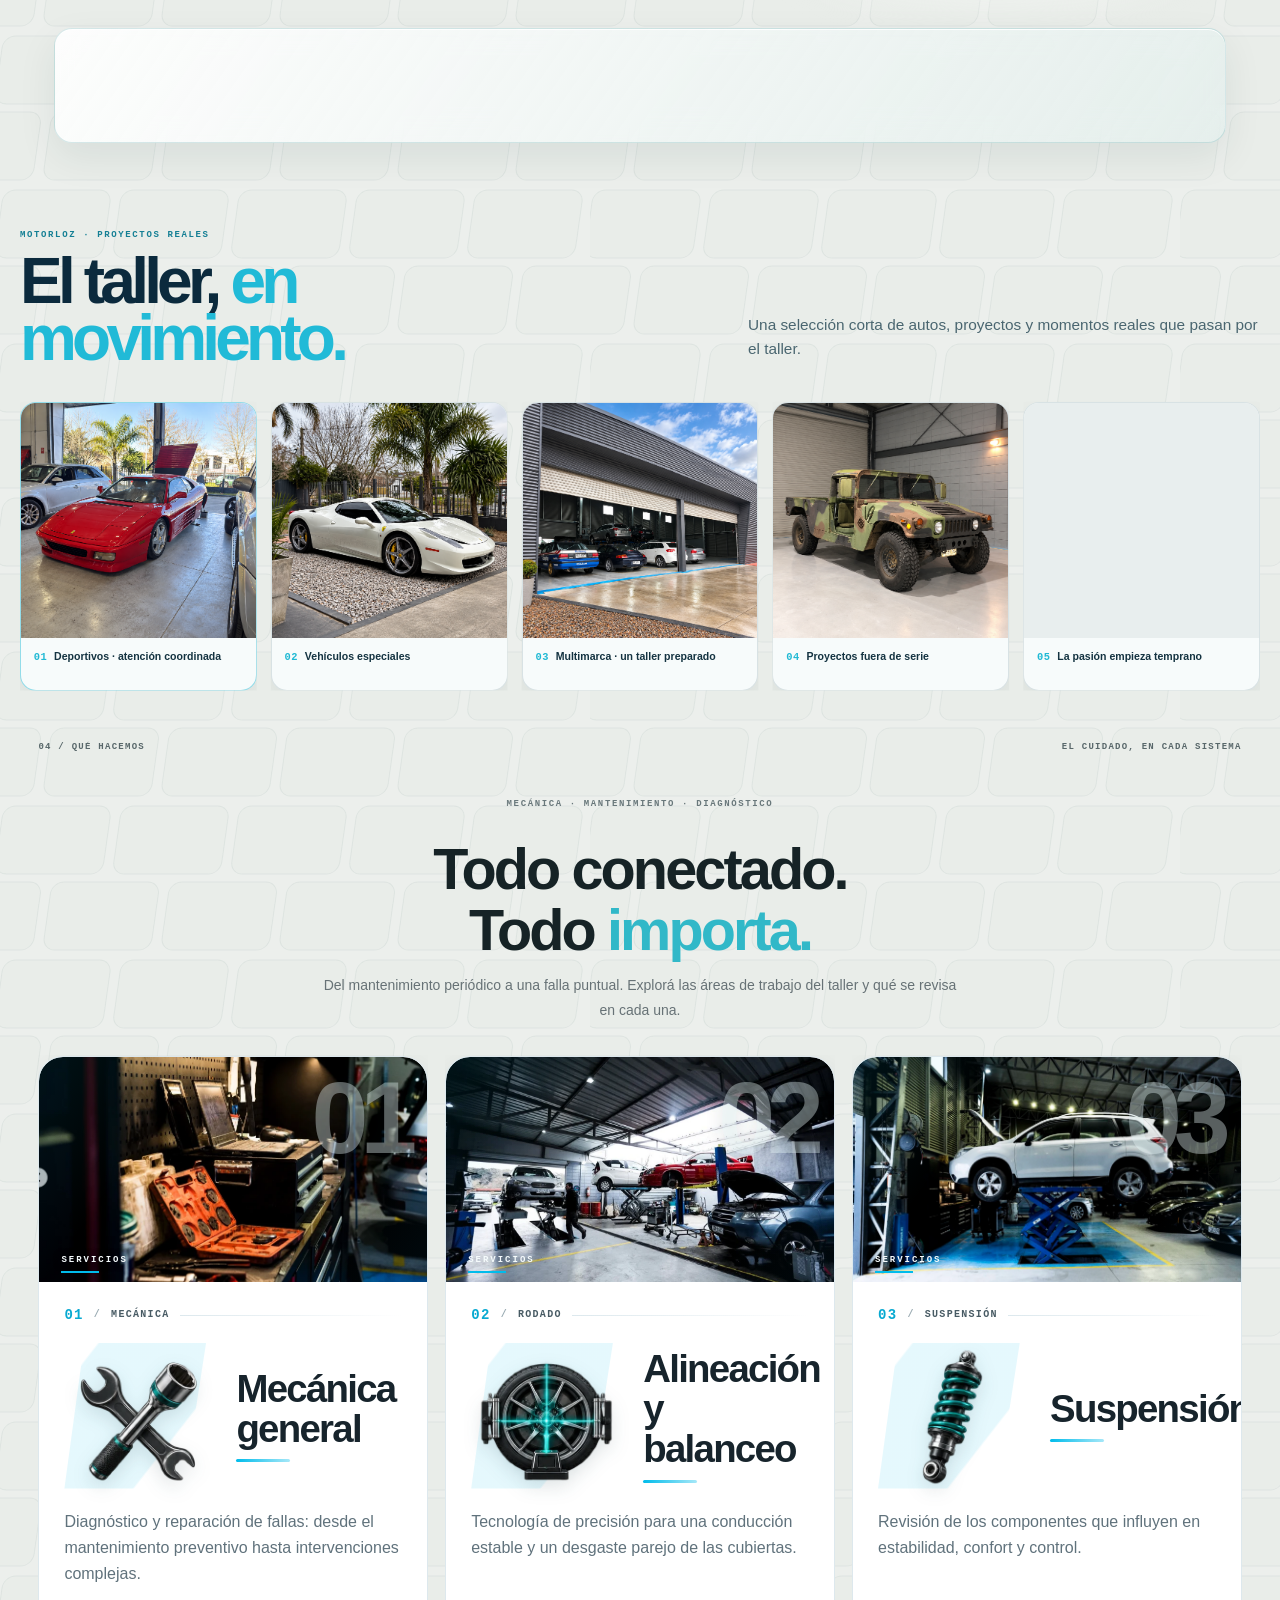
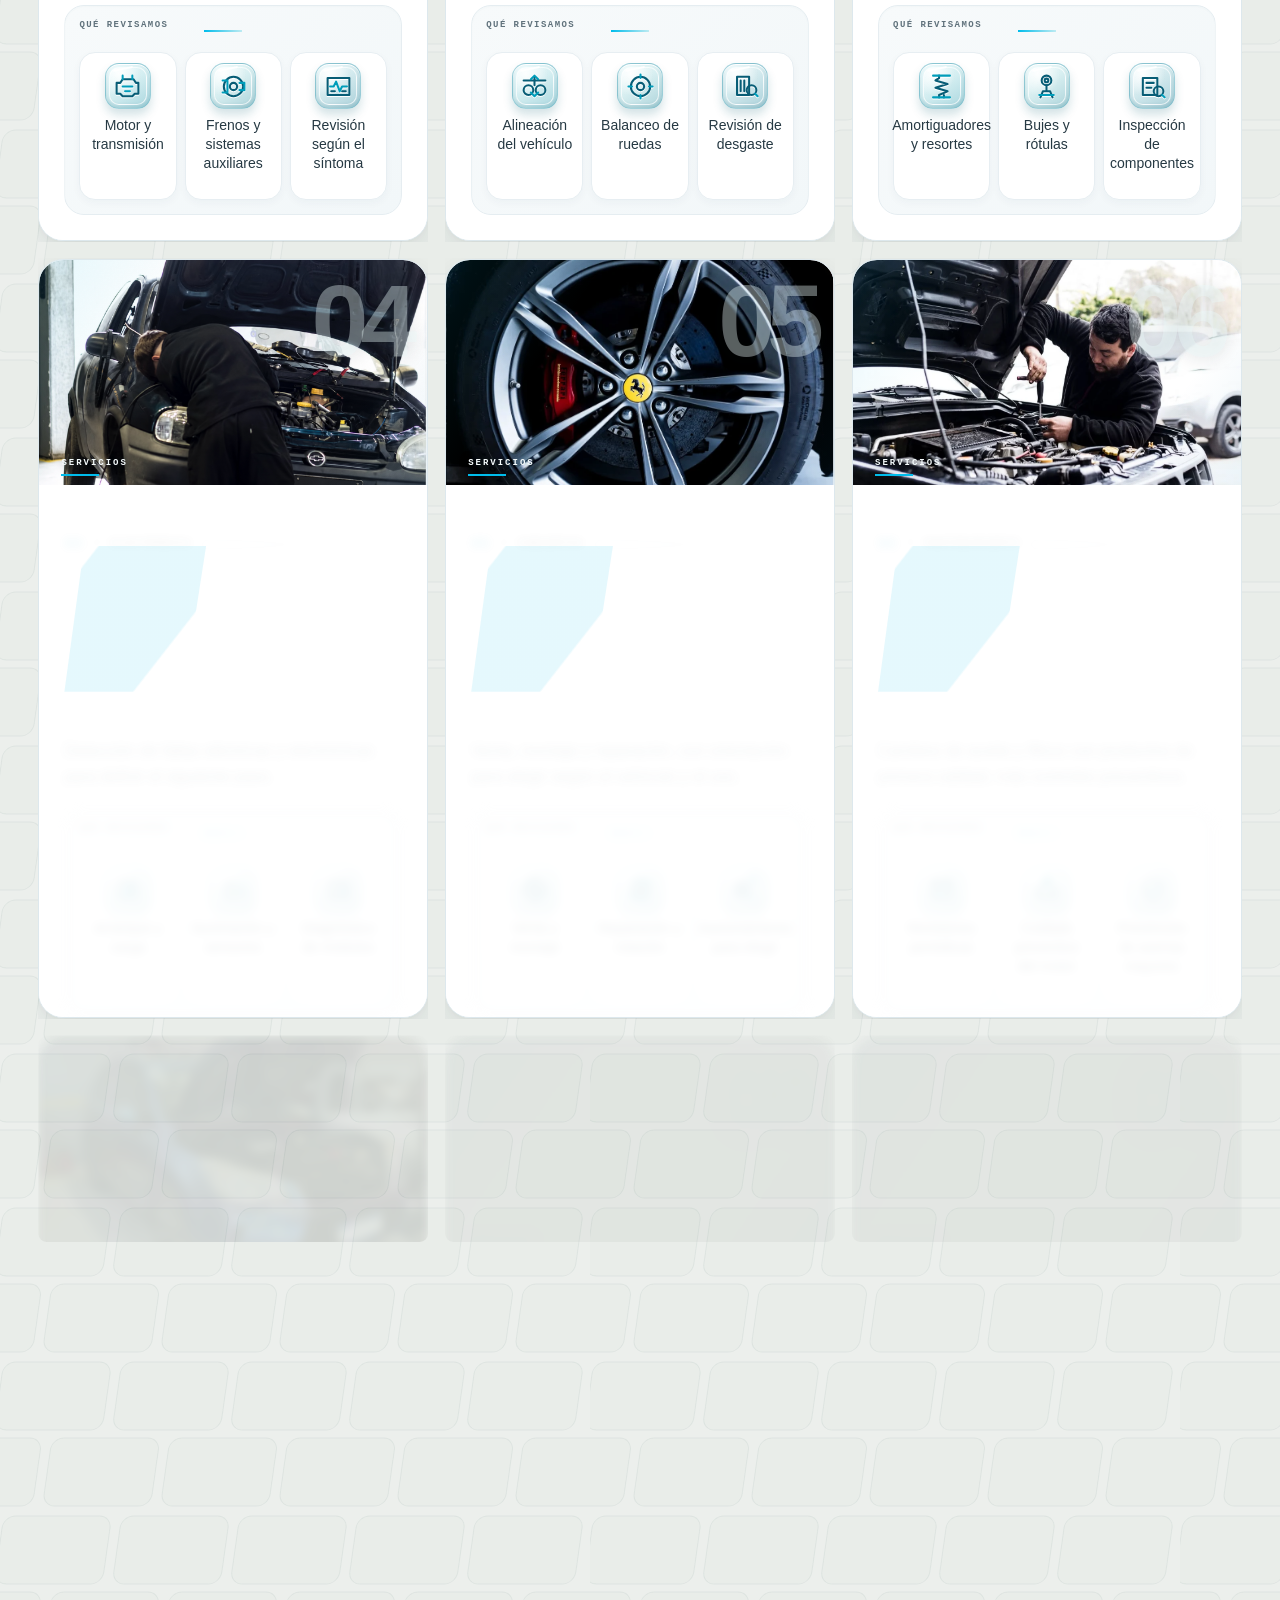
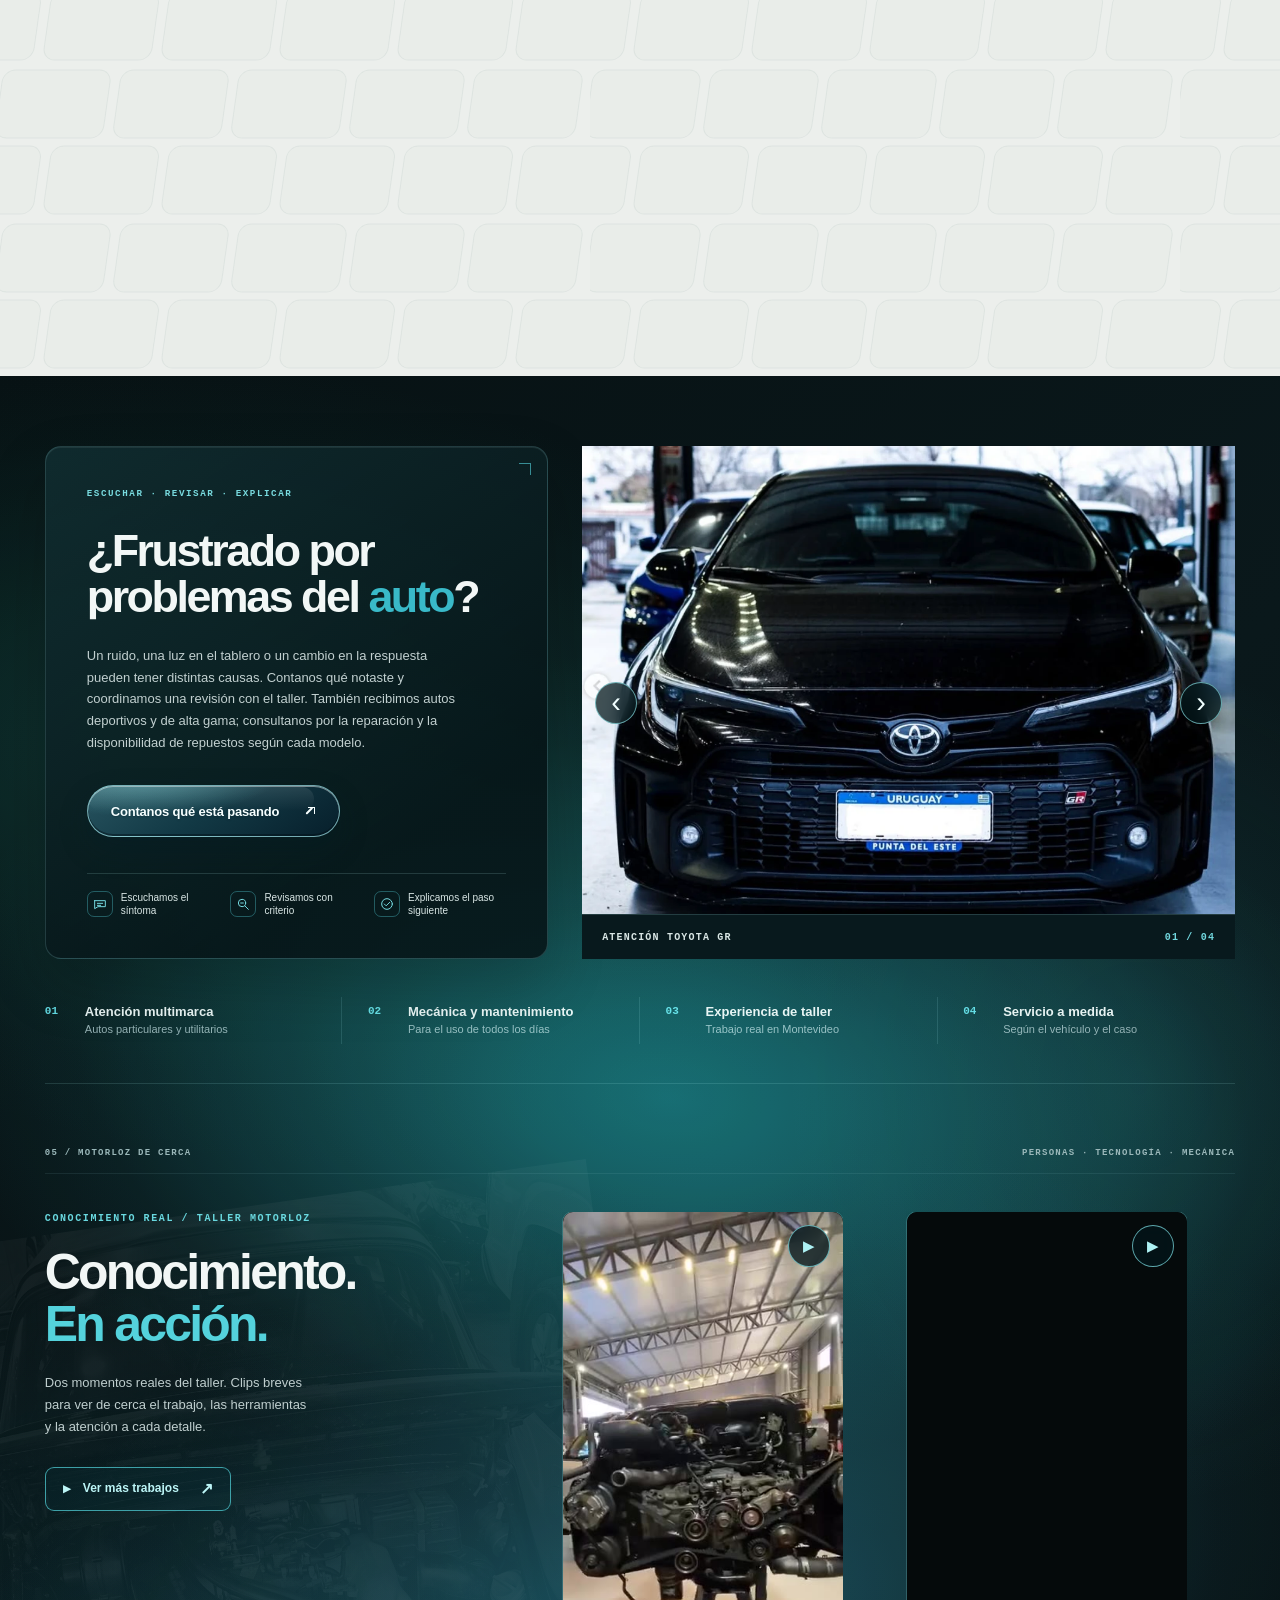
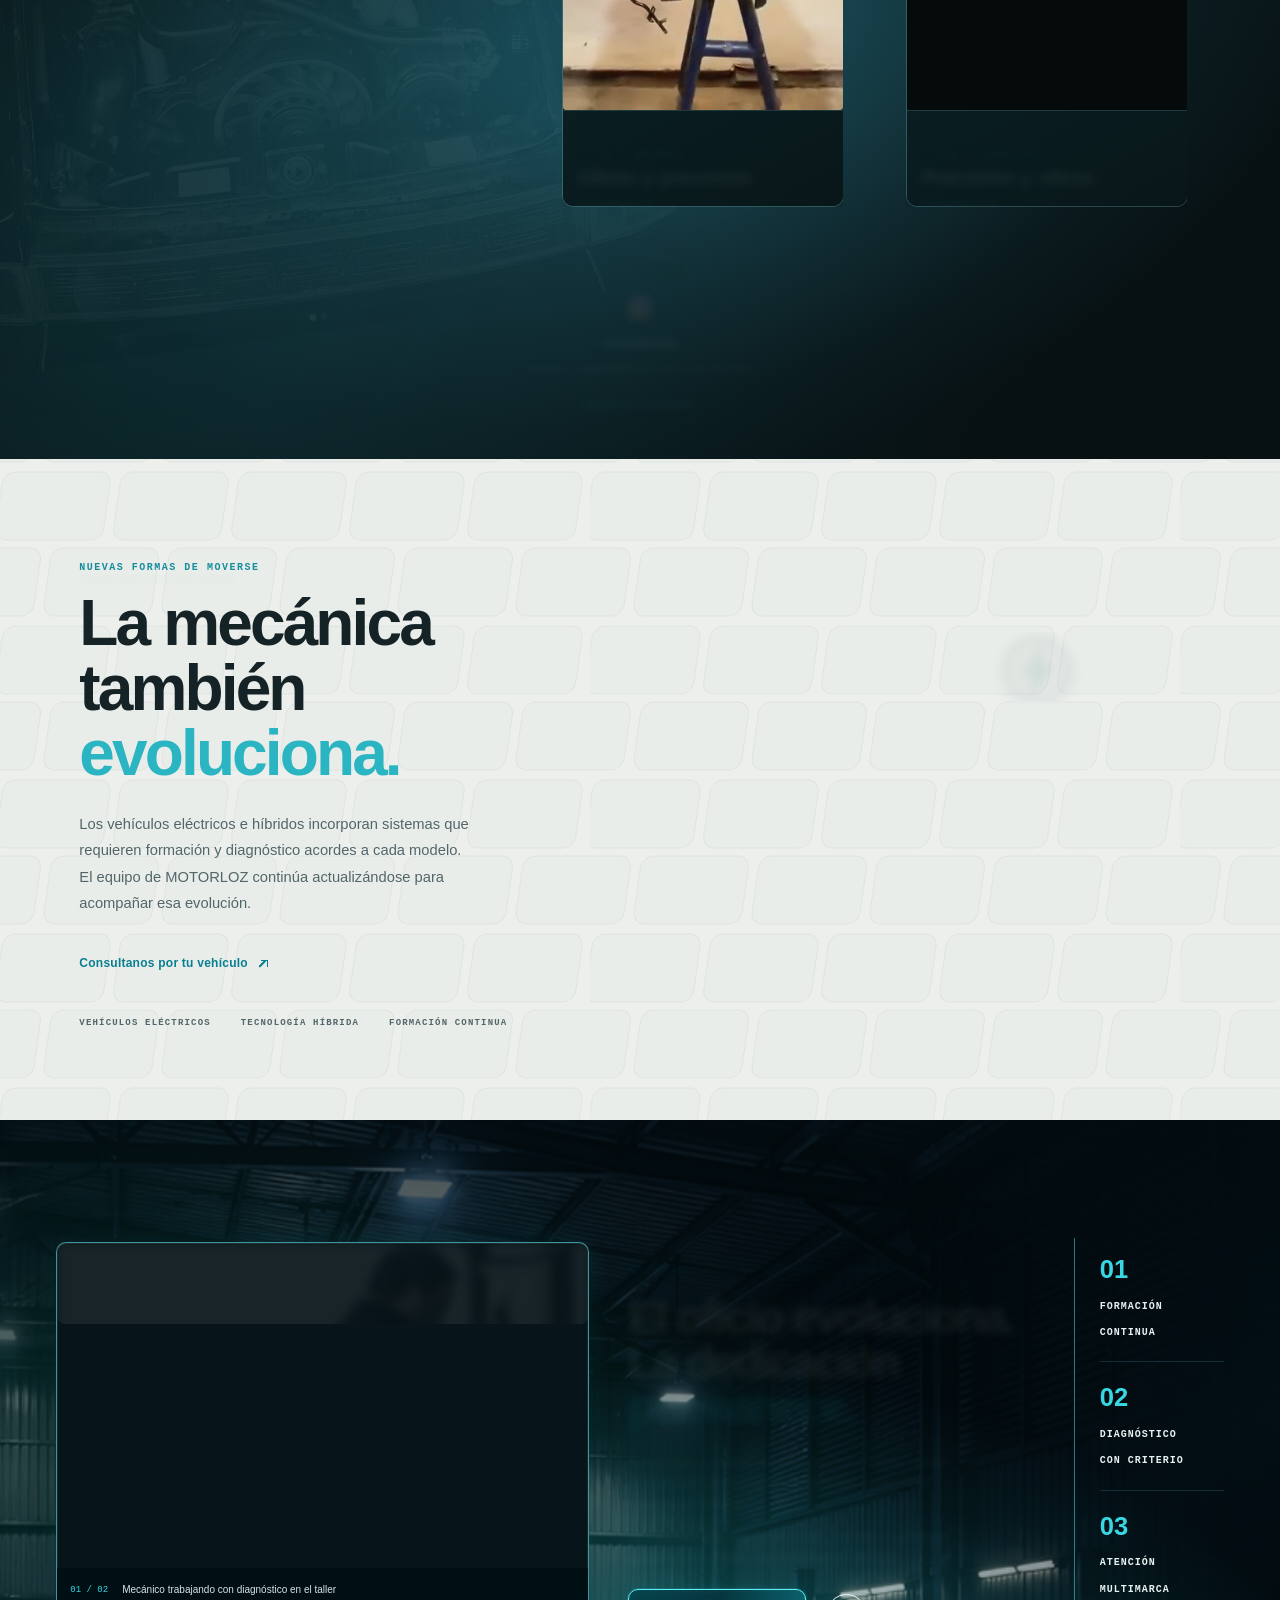
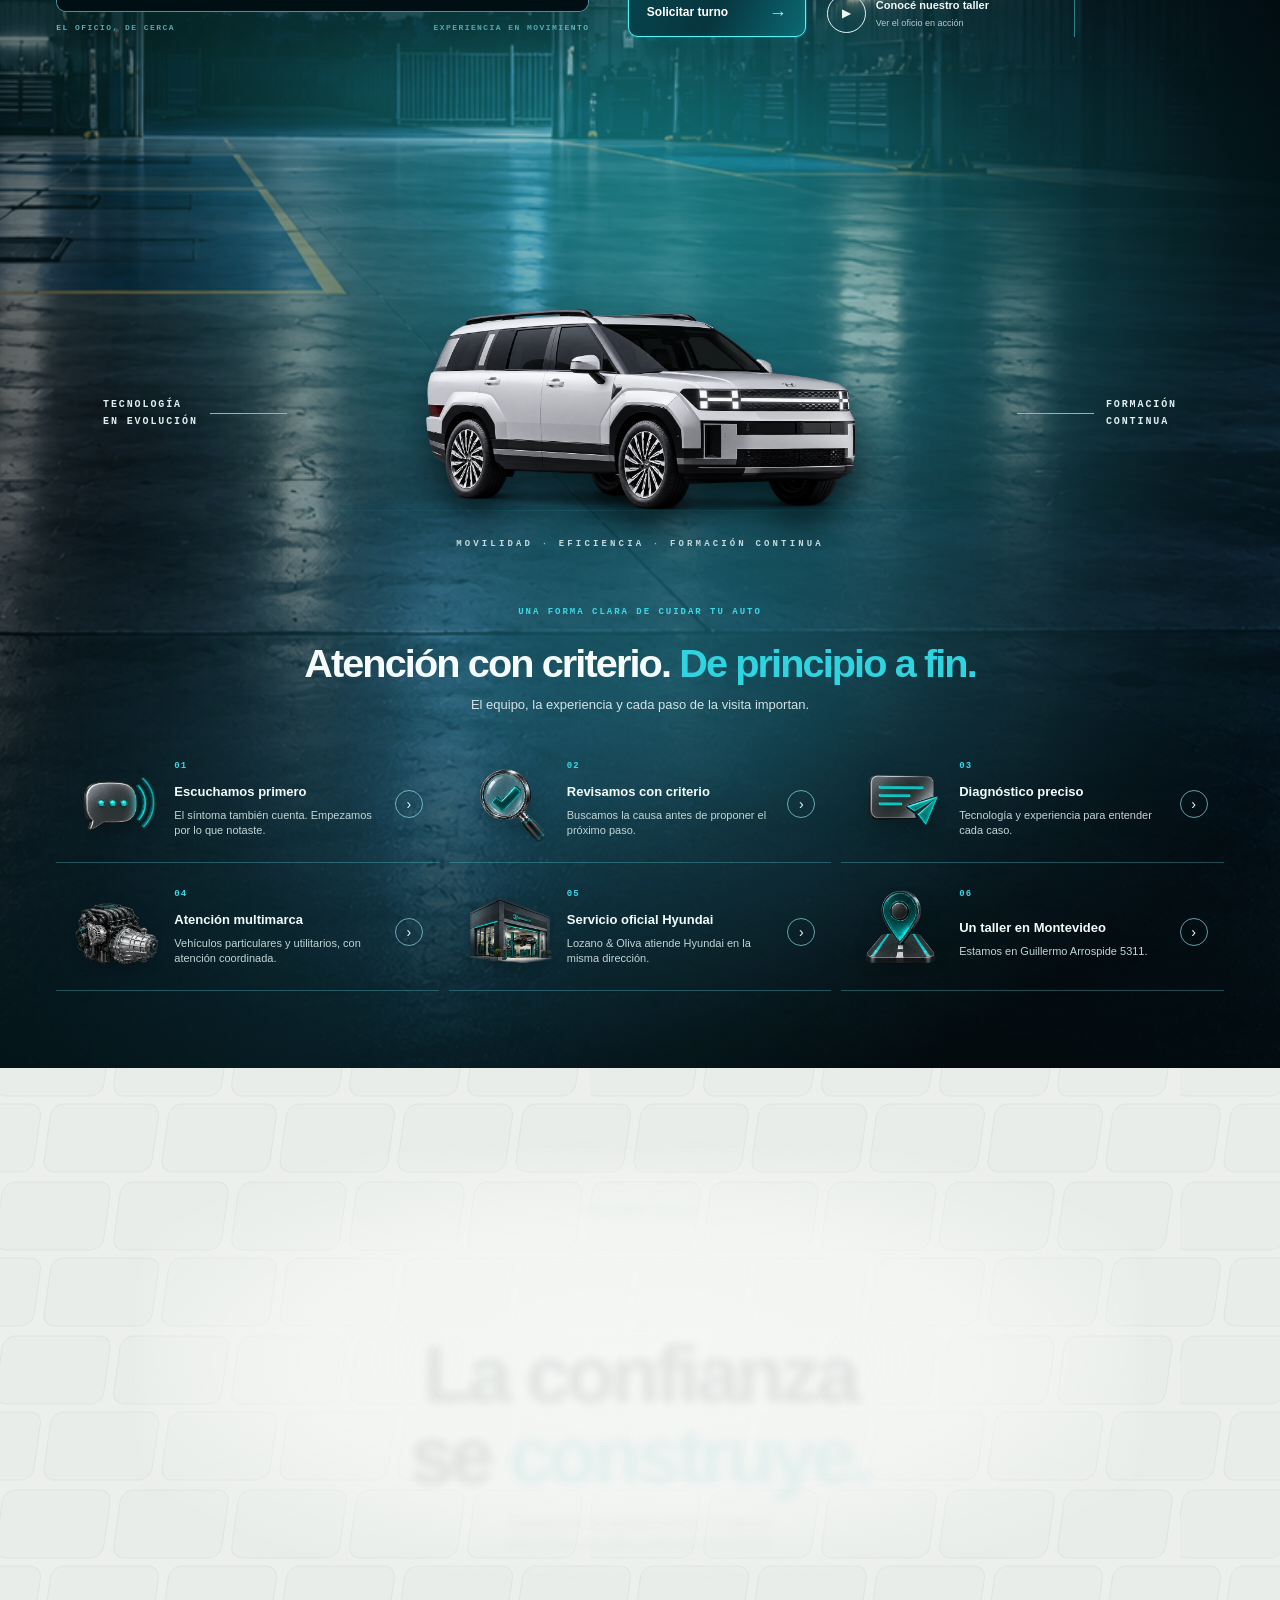
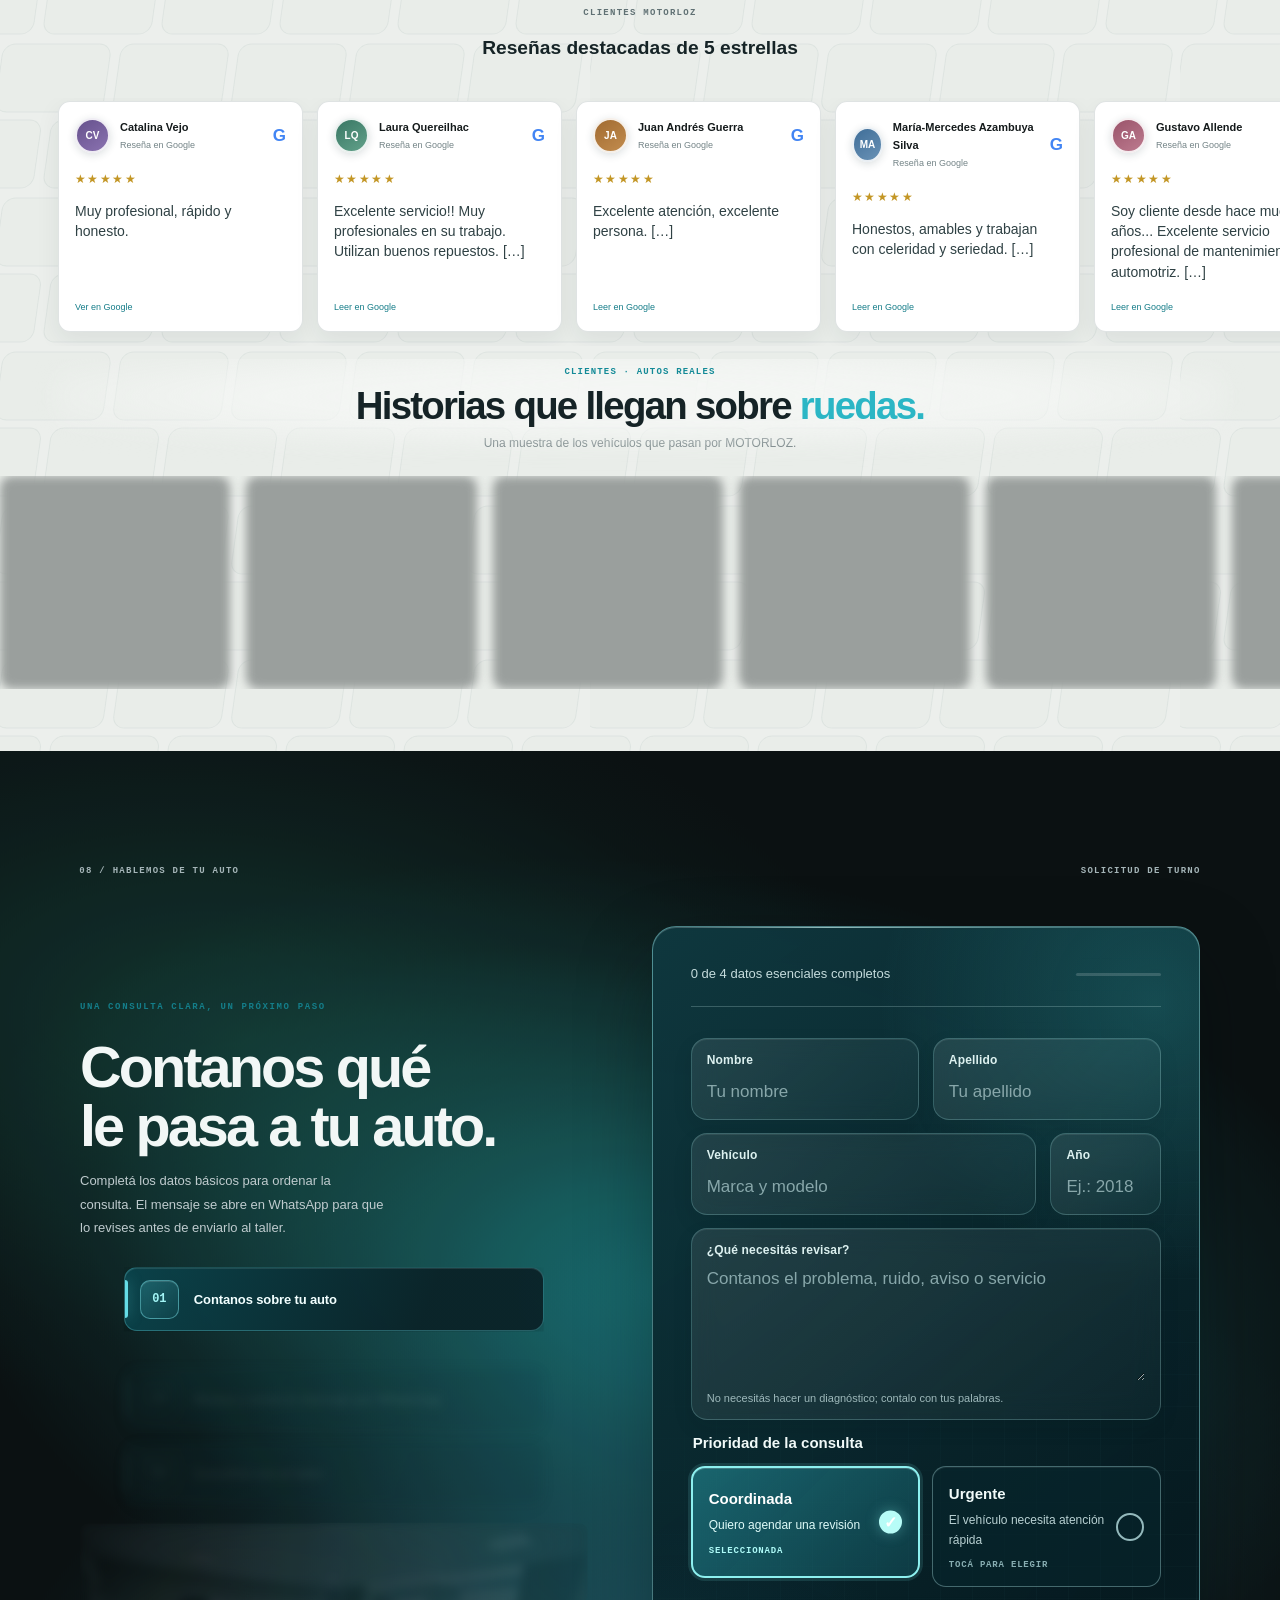
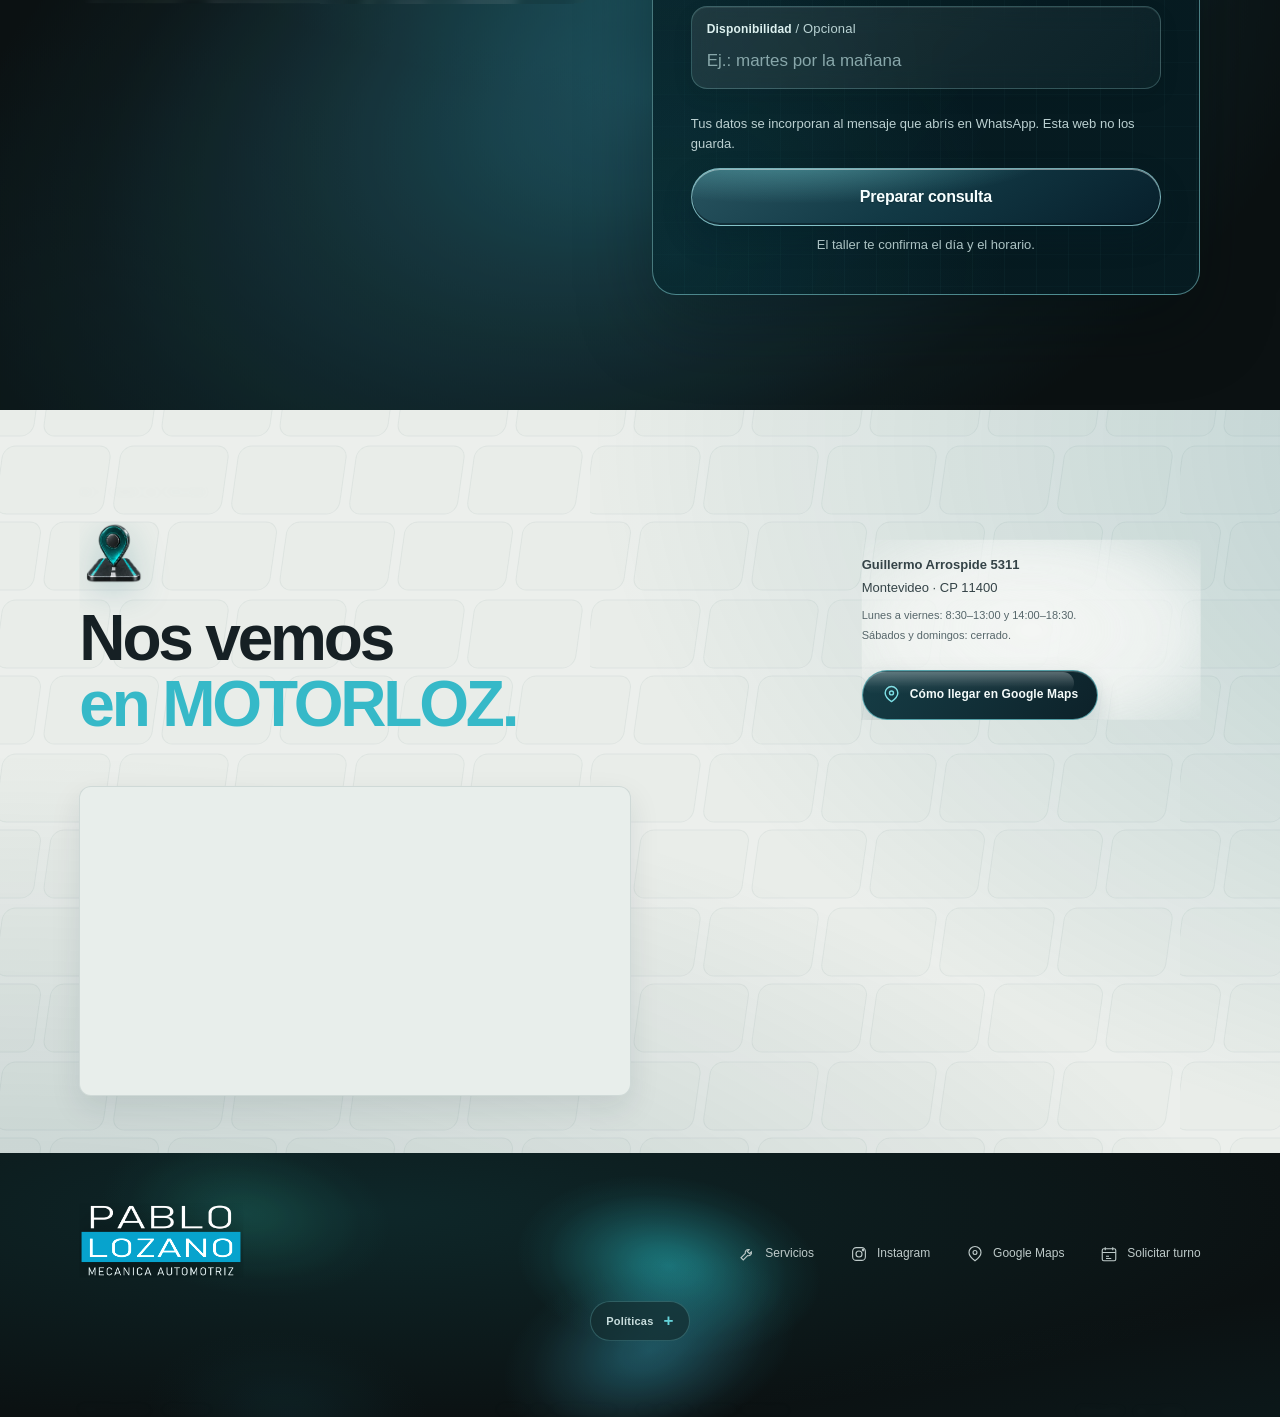
==== commit cf5d972e: "Fill workshop cards with square photos" ====
--- a/index.html
+++ b/index.html
@@ -181,10 +181,10 @@
         <p>Una selección corta de autos, proyectos y momentos reales que pasan por el taller.</p>
       </div>
       <div class="taller-movimiento-rail" role="region" aria-label="Autos y momentos reales del taller MOTORLOZ">
-        <figure><img src="assets/cliente-ferrari-roja.jpg" alt="Ferrari roja dentro del taller MOTORLOZ" loading="lazy" decoding="async"><figcaption><span>01</span> Deportivos · atención coordinada</figcaption></figure>
-        <figure><img src="assets/cliente-ferrari-fachada.jpg" alt="Ferrari blanca frente al taller MOTORLOZ" loading="lazy" decoding="async"><figcaption><span>02</span> Vehículos especiales</figcaption></figure>
-        <figure><img src="assets/cliente-taller-multimarca.jpg" alt="Autos de distintas marcas en el interior del taller" loading="lazy" decoding="async"><figcaption><span>03</span> Multimarca · un taller preparado</figcaption></figure>
-        <figure><img src="assets/cliente-hummer.jpg" alt="Vehículo Hummer atendido en el taller" loading="lazy" decoding="async"><figcaption><span>04</span> Proyectos fuera de serie</figcaption></figure>
+        <figure><img src="assets/taller-ferrari-roja-cuadrada.png" alt="Ferrari roja dentro del taller MOTORLOZ" loading="lazy" decoding="async"><figcaption><span>01</span> Deportivos · atención coordinada</figcaption></figure>
+        <figure><img src="assets/taller-ferrari-blanca-cuadrada.png" alt="Ferrari blanca frente al taller MOTORLOZ" loading="lazy" decoding="async"><figcaption><span>02</span> Vehículos especiales</figcaption></figure>
+        <figure><img src="assets/taller-multimarca-cuadrada.png" alt="Autos de distintas marcas en el interior del taller" loading="lazy" decoding="async"><figcaption><span>03</span> Multimarca · un taller preparado</figcaption></figure>
+        <figure><img src="assets/taller-hummer-cuadrada.png" alt="Vehículo Hummer atendido en el taller" loading="lazy" decoding="async"><figcaption><span>04</span> Proyectos fuera de serie</figcaption></figure>
         <figure><img src="assets/cliente-pasion-temprano.jpg" alt="Un niño observando un auto de juguete sobre un elevador" loading="lazy" decoding="async"><figcaption><span>05</span> La pasión empieza temprano</figcaption></figure>
       </div>
     </div>
--- a/taller-movimiento.css
+++ b/taller-movimiento.css
@@ -1,6 +1,6 @@
 .taller-movimiento {
   position: relative;
-  padding: clamp(1.75rem, 3vw, 2.8rem) 1.25rem clamp(1.5rem, 2.8vw, 2.4rem);
+  padding: clamp(1.5rem, 2.4vw, 2.2rem) 1.25rem .8rem;
   overflow: hidden;
 }
 
@@ -72,11 +72,12 @@
   aspect-ratio: 1;
   object-fit: cover;
   object-position: center;
+  background: #e8eeee;
   transition: transform .6s cubic-bezier(.2,.75,.25,1);
 }
 
 .taller-movimiento figure:hover img {
-  transform: scale(1.045);
+  transform: none;
 }
 
 .taller-movimiento figcaption {
@@ -101,7 +102,7 @@
 
 @media (max-width: 720px) {
   .taller-movimiento {
-    padding: 2.15rem 0 2rem;
+    padding: 1.7rem 0 .65rem;
   }
 
   .taller-movimiento-inner {
@@ -141,7 +142,7 @@
 }
 
 #taller-movimiento + .services.section {
-  padding-top: clamp(3.2rem, 5vw, 4.8rem) !important;
+  padding-top: clamp(1.85rem, 3vw, 2.8rem) !important;
 }
 
 @media (prefers-reduced-motion: reduce) {
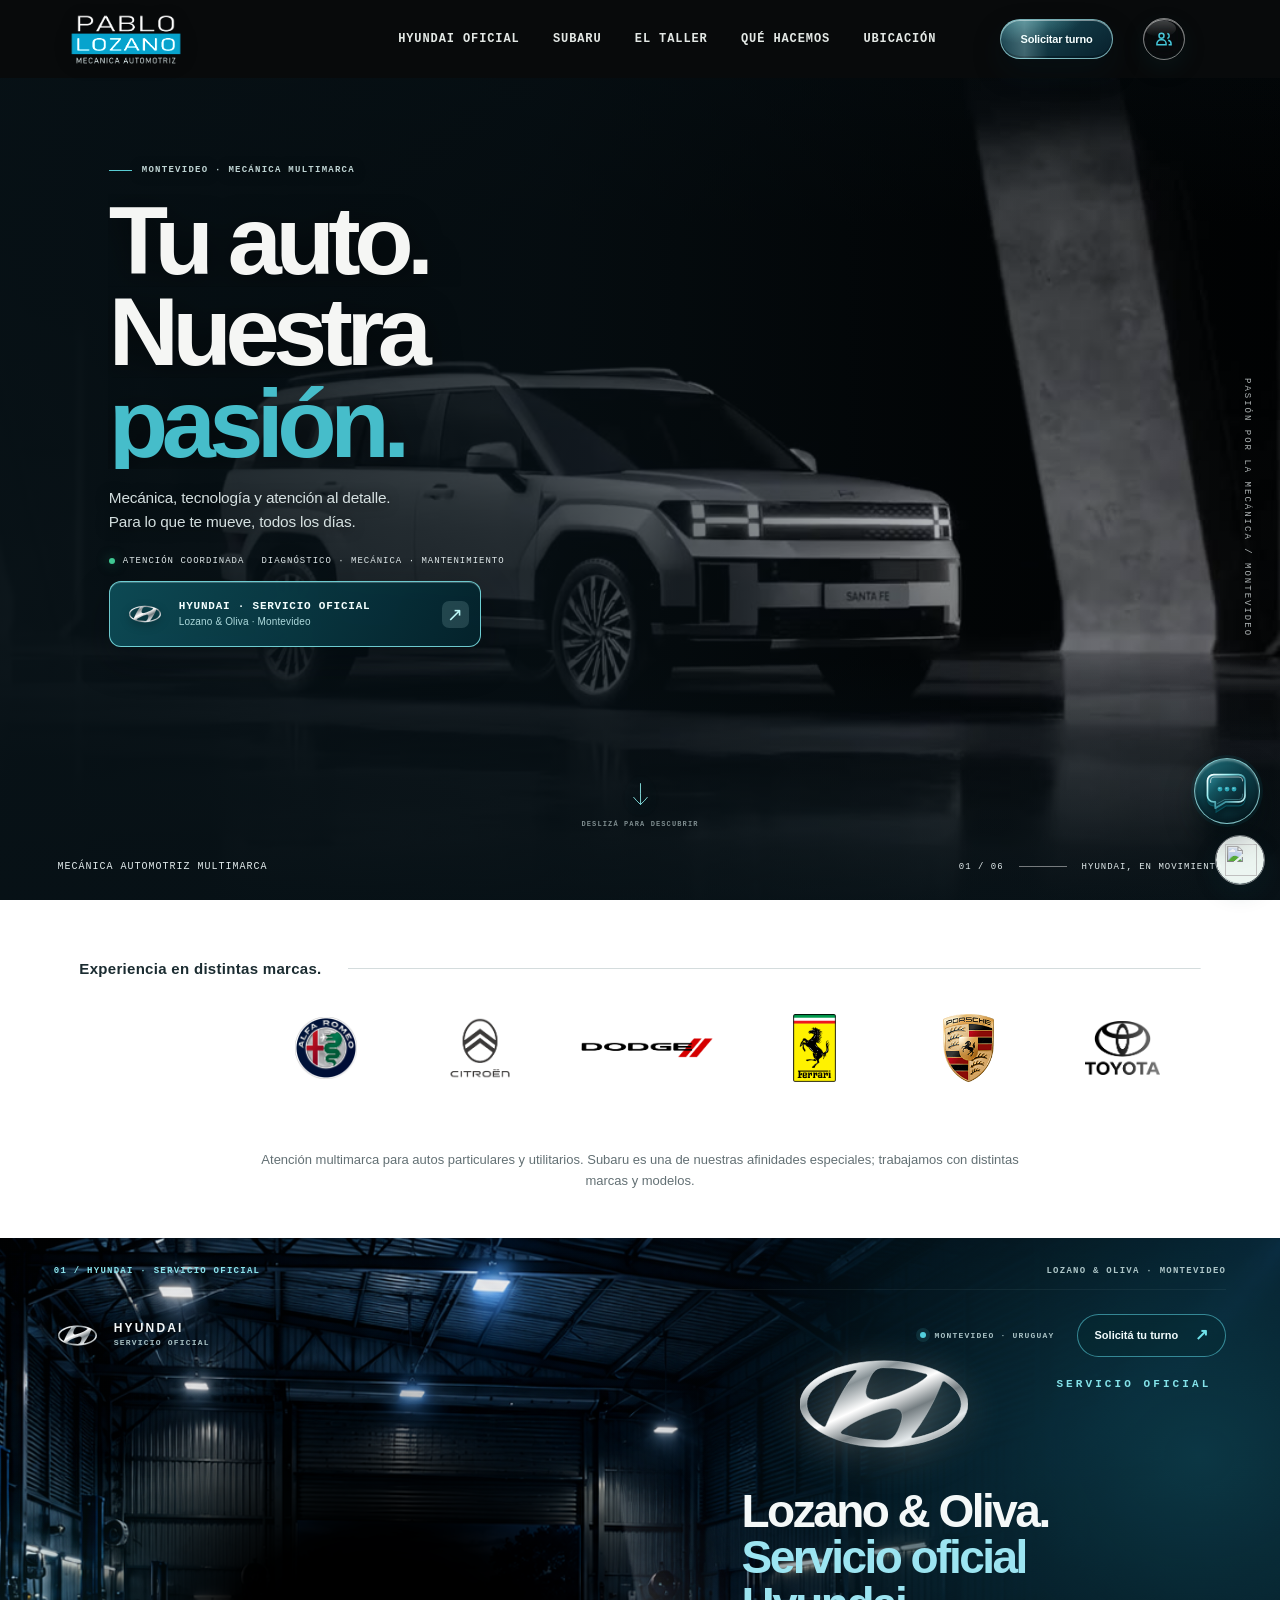
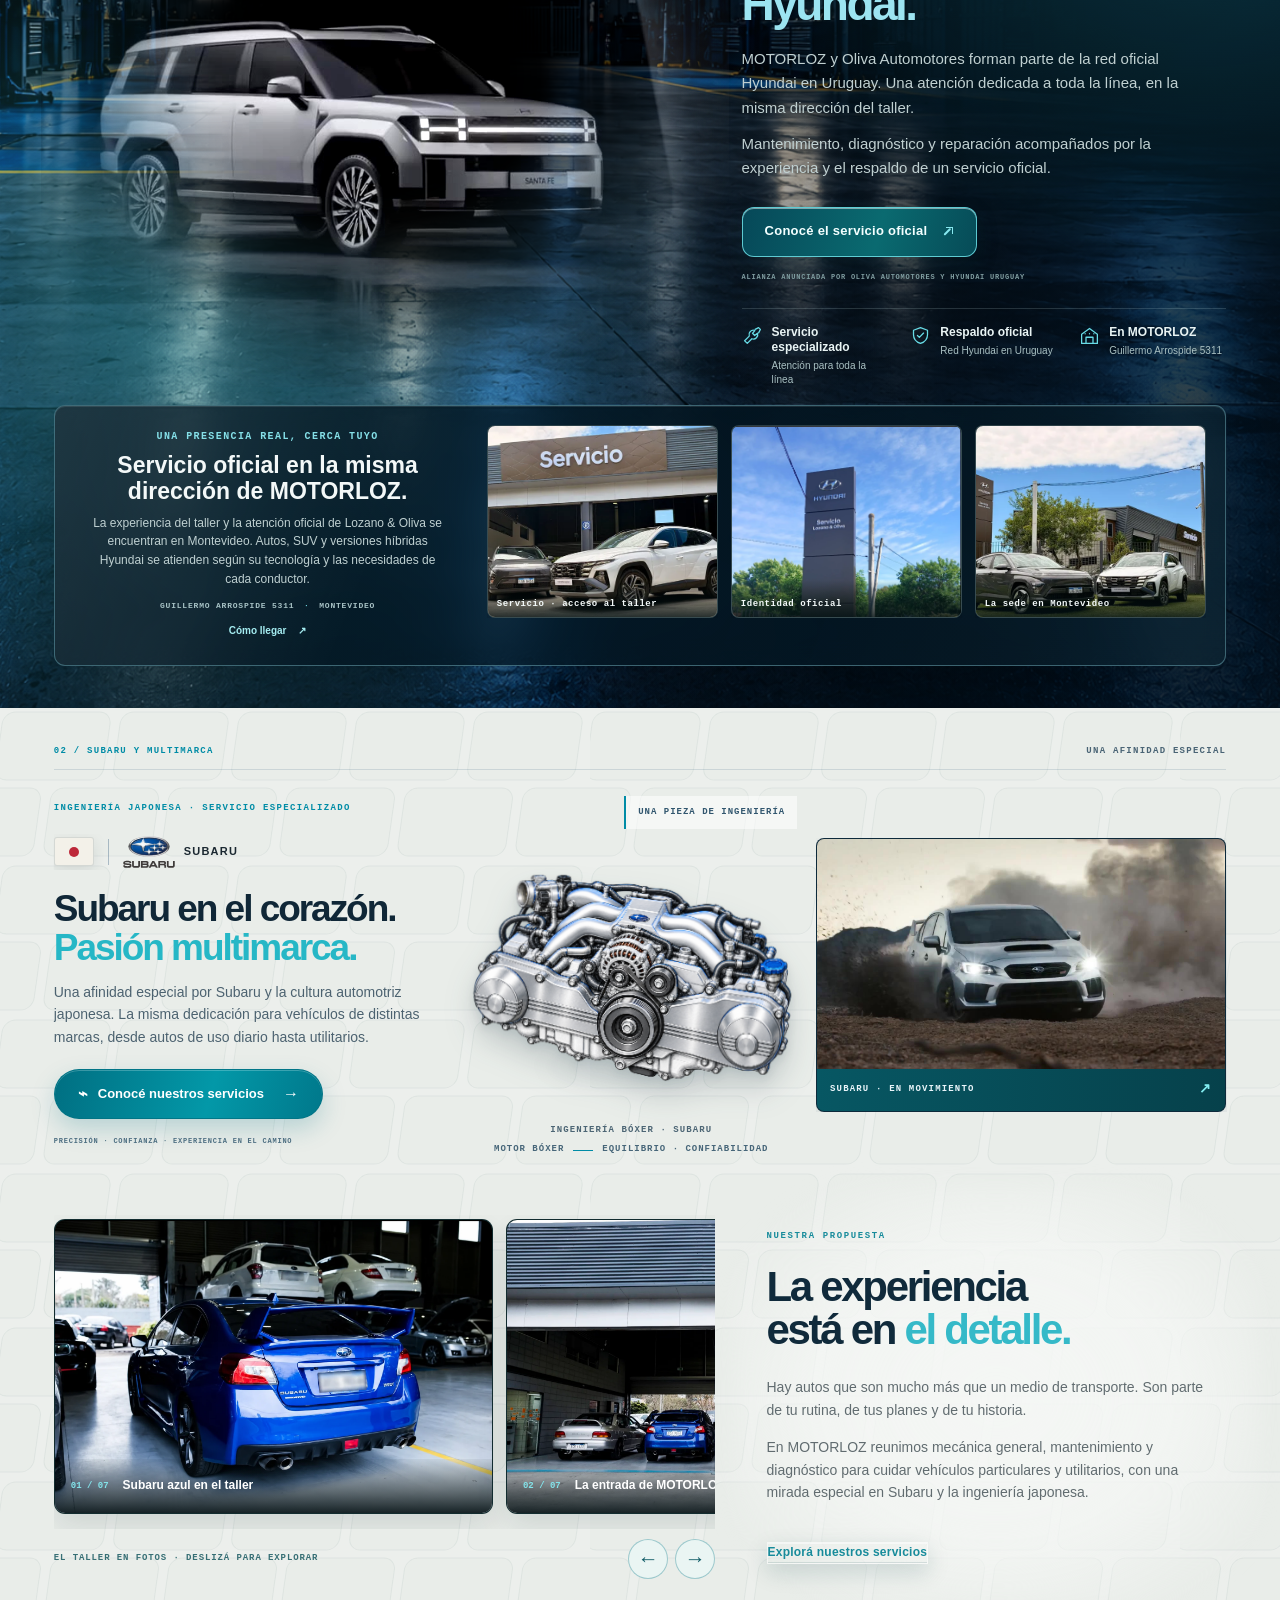
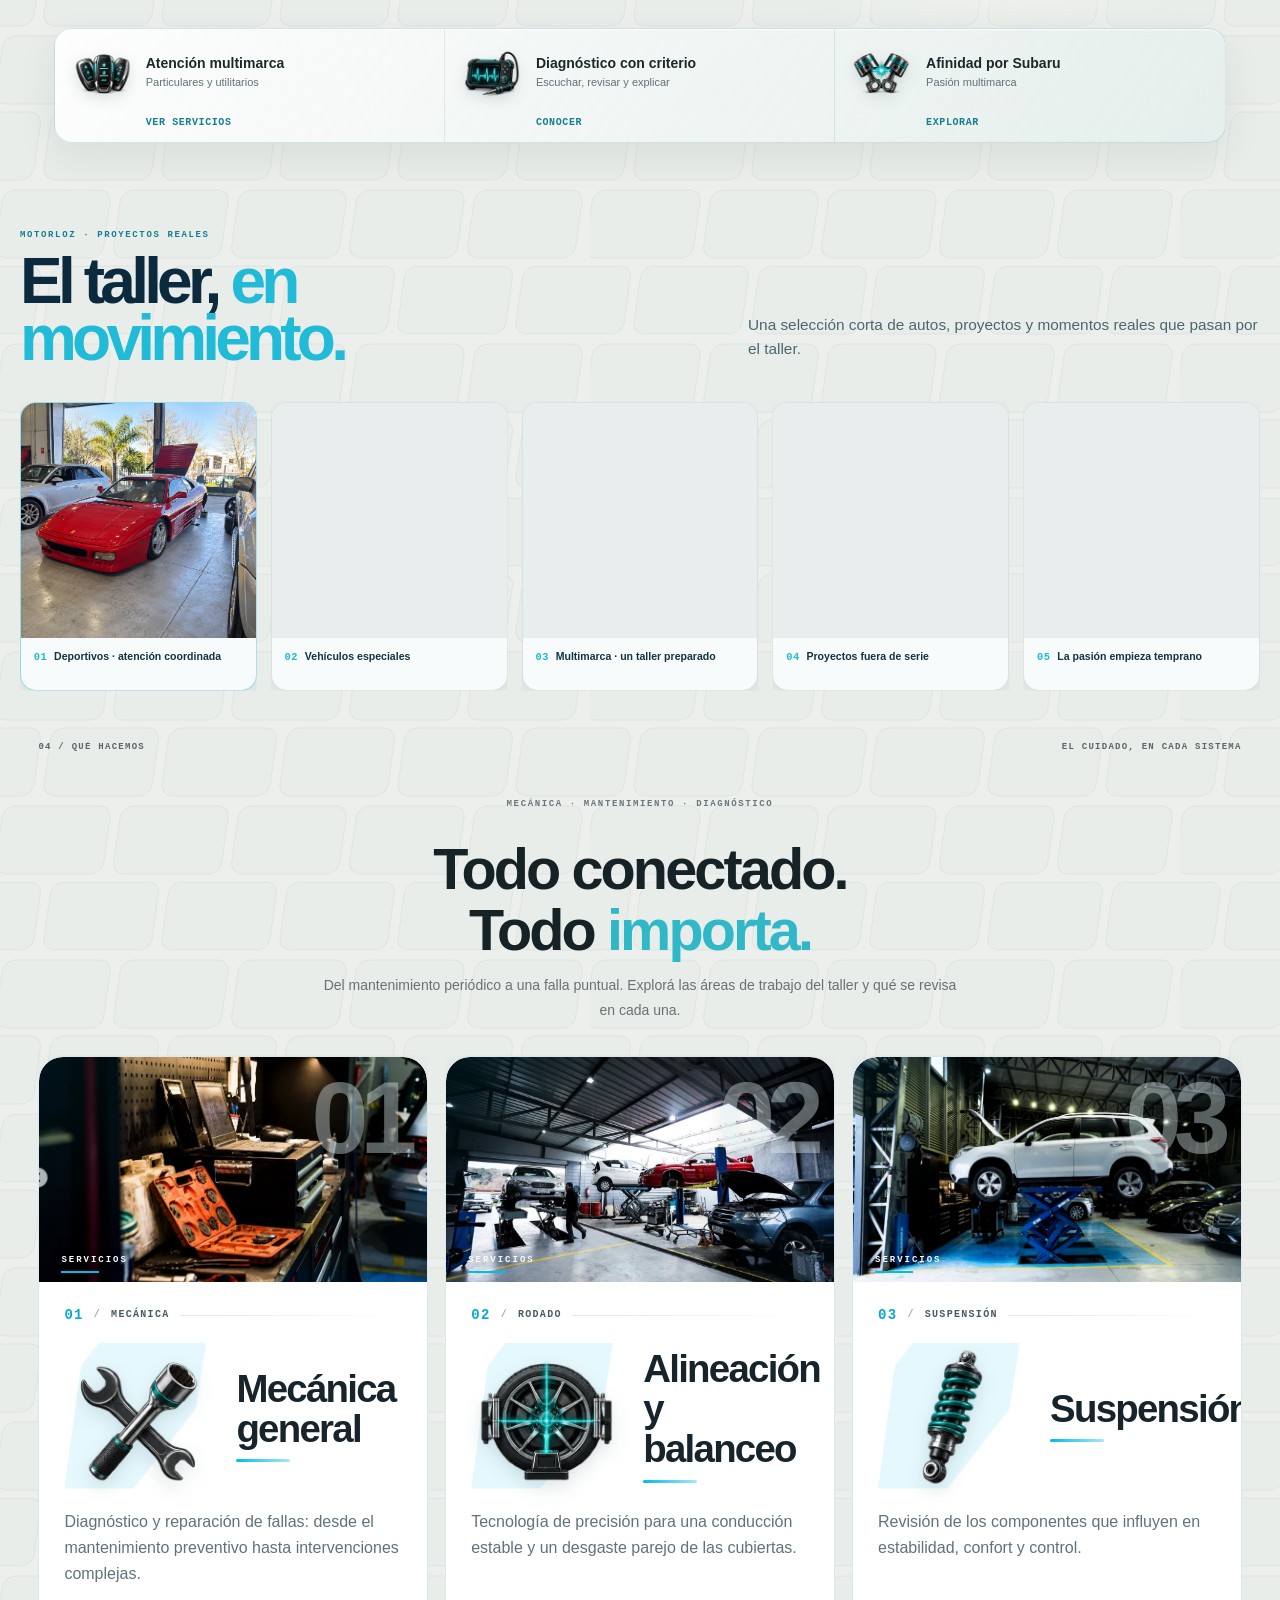
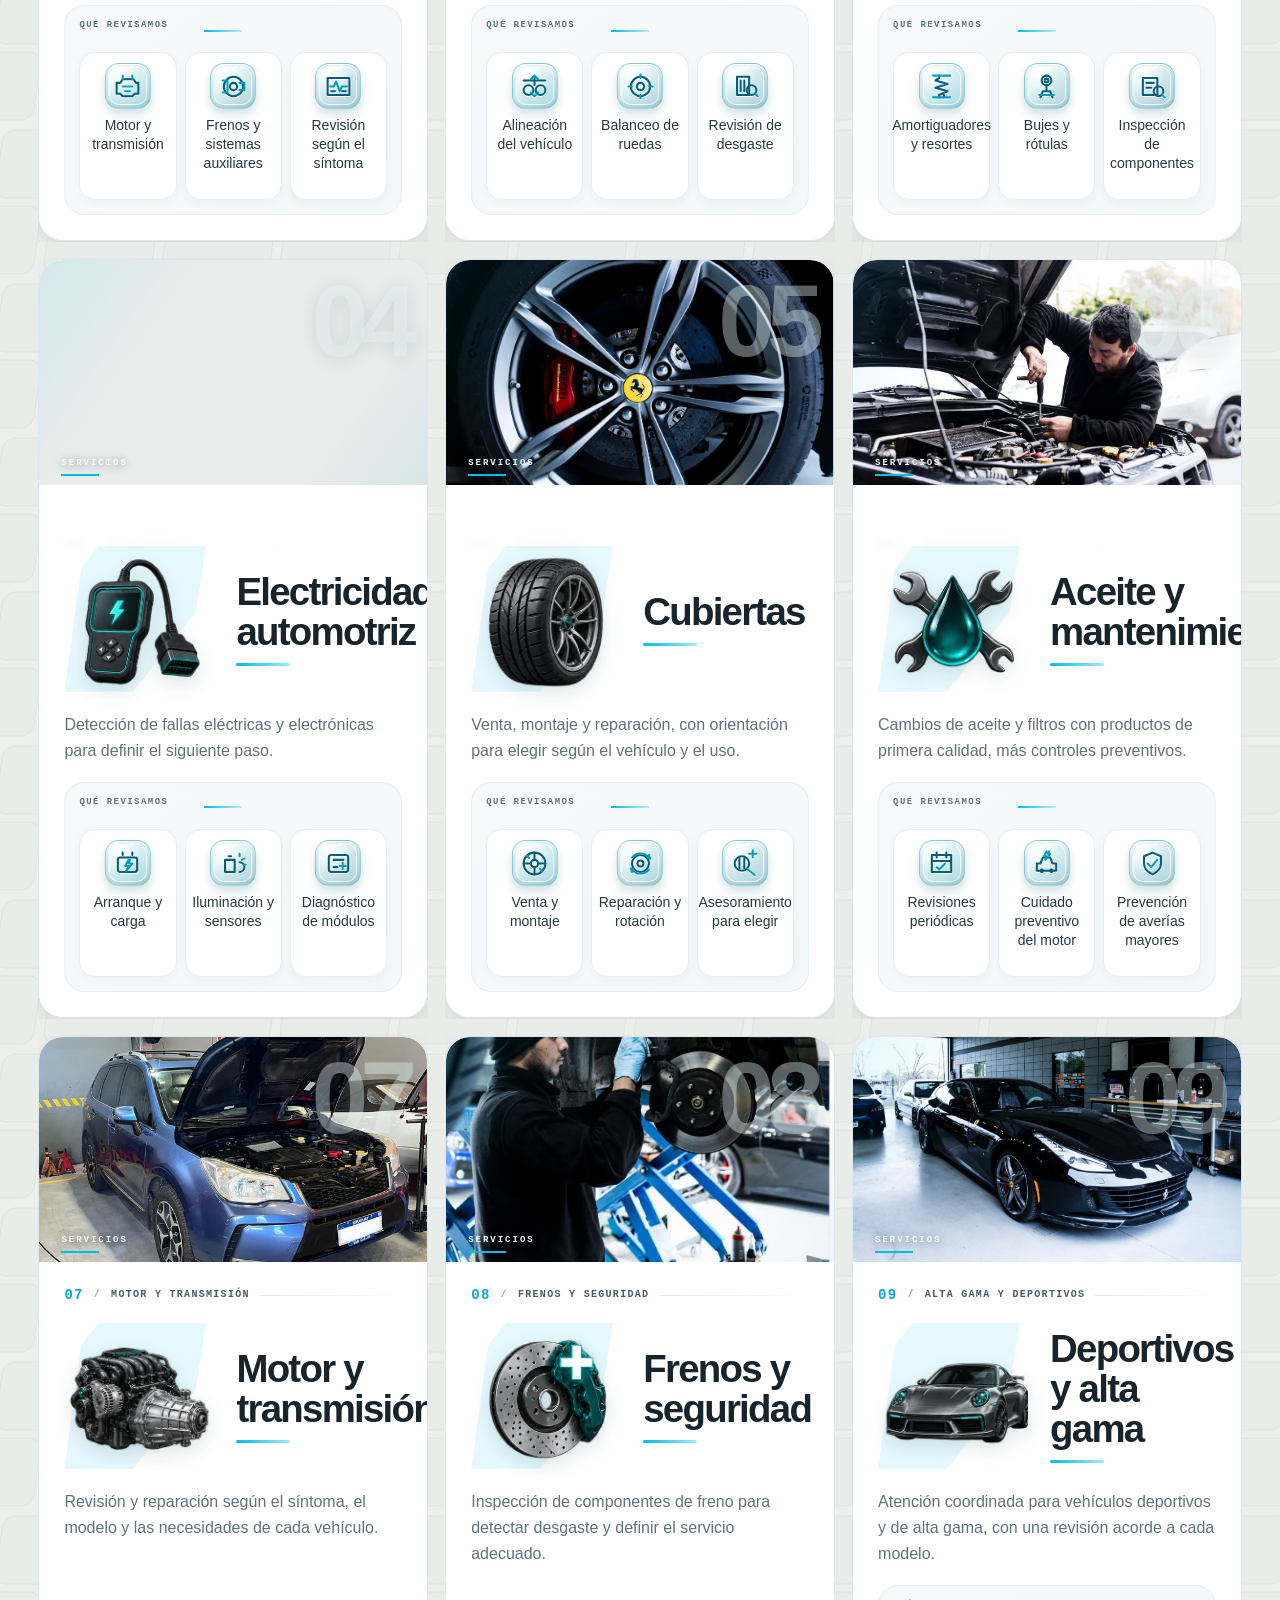
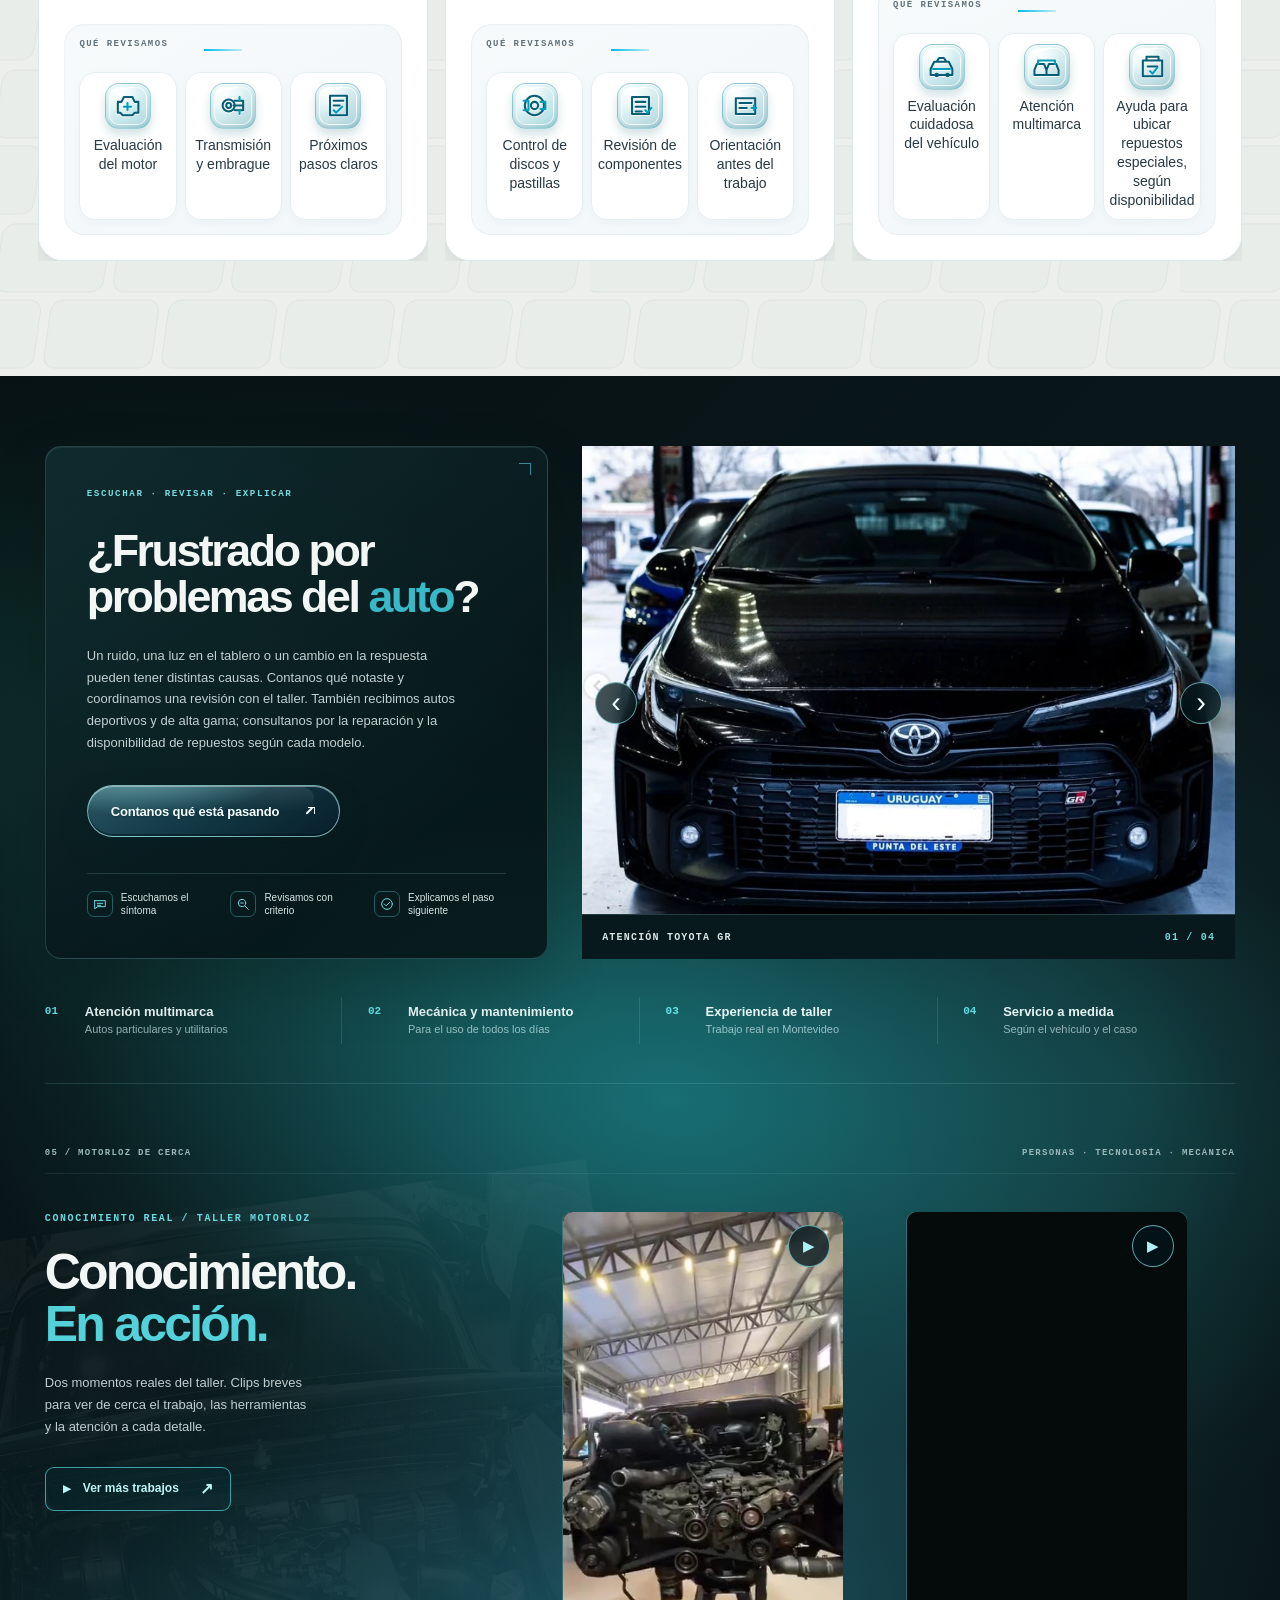
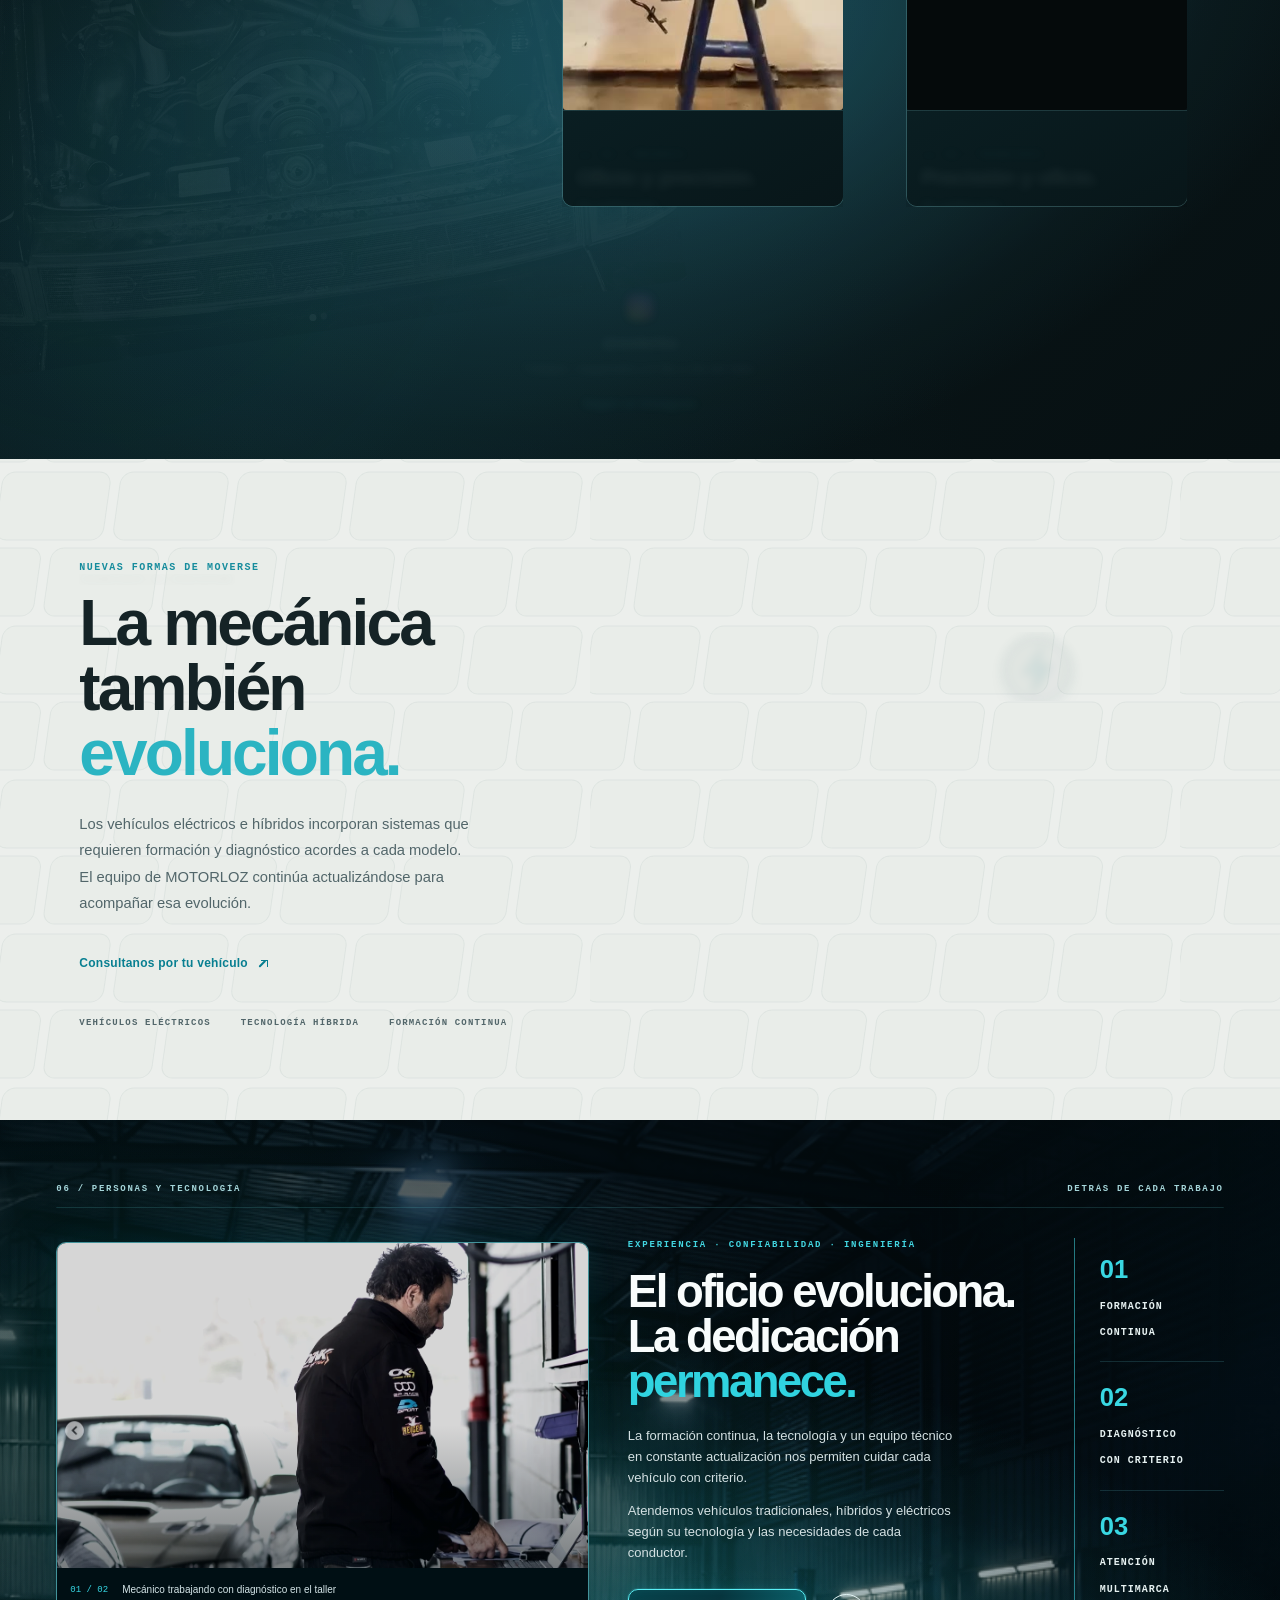
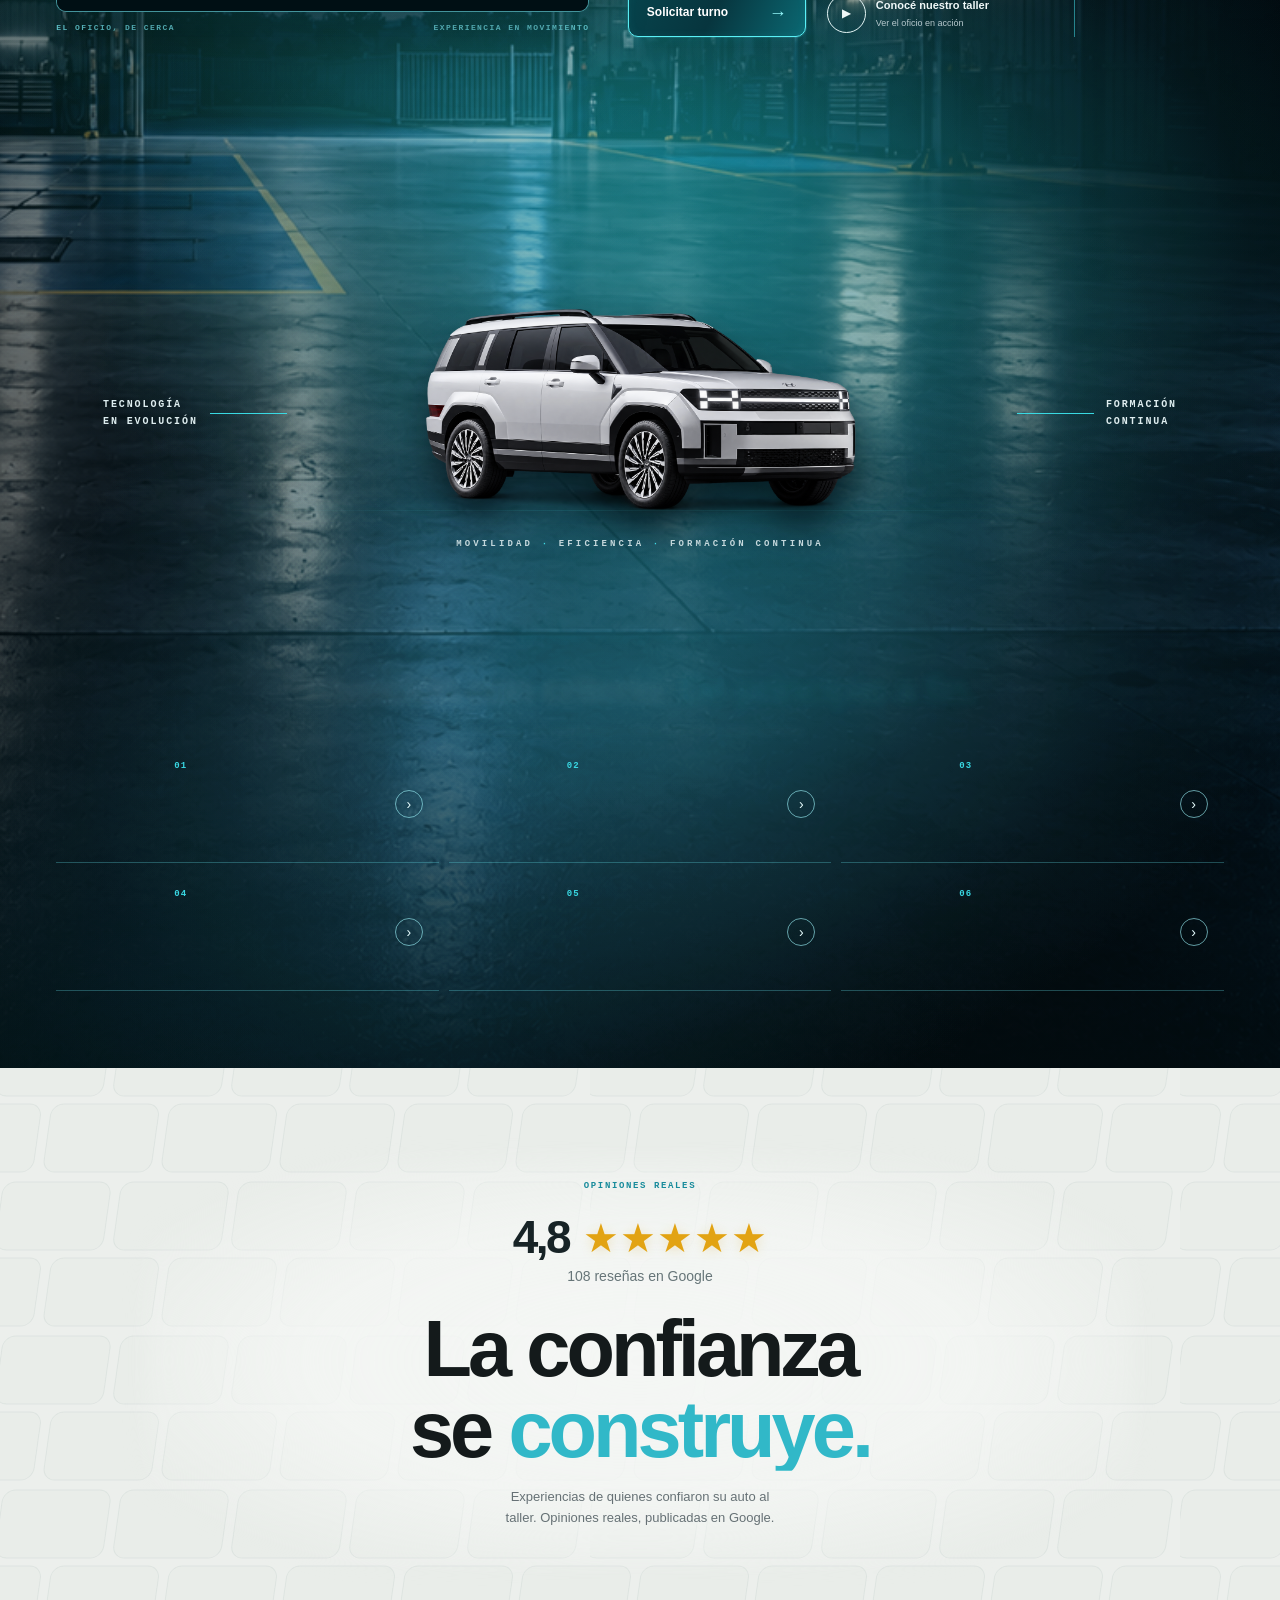
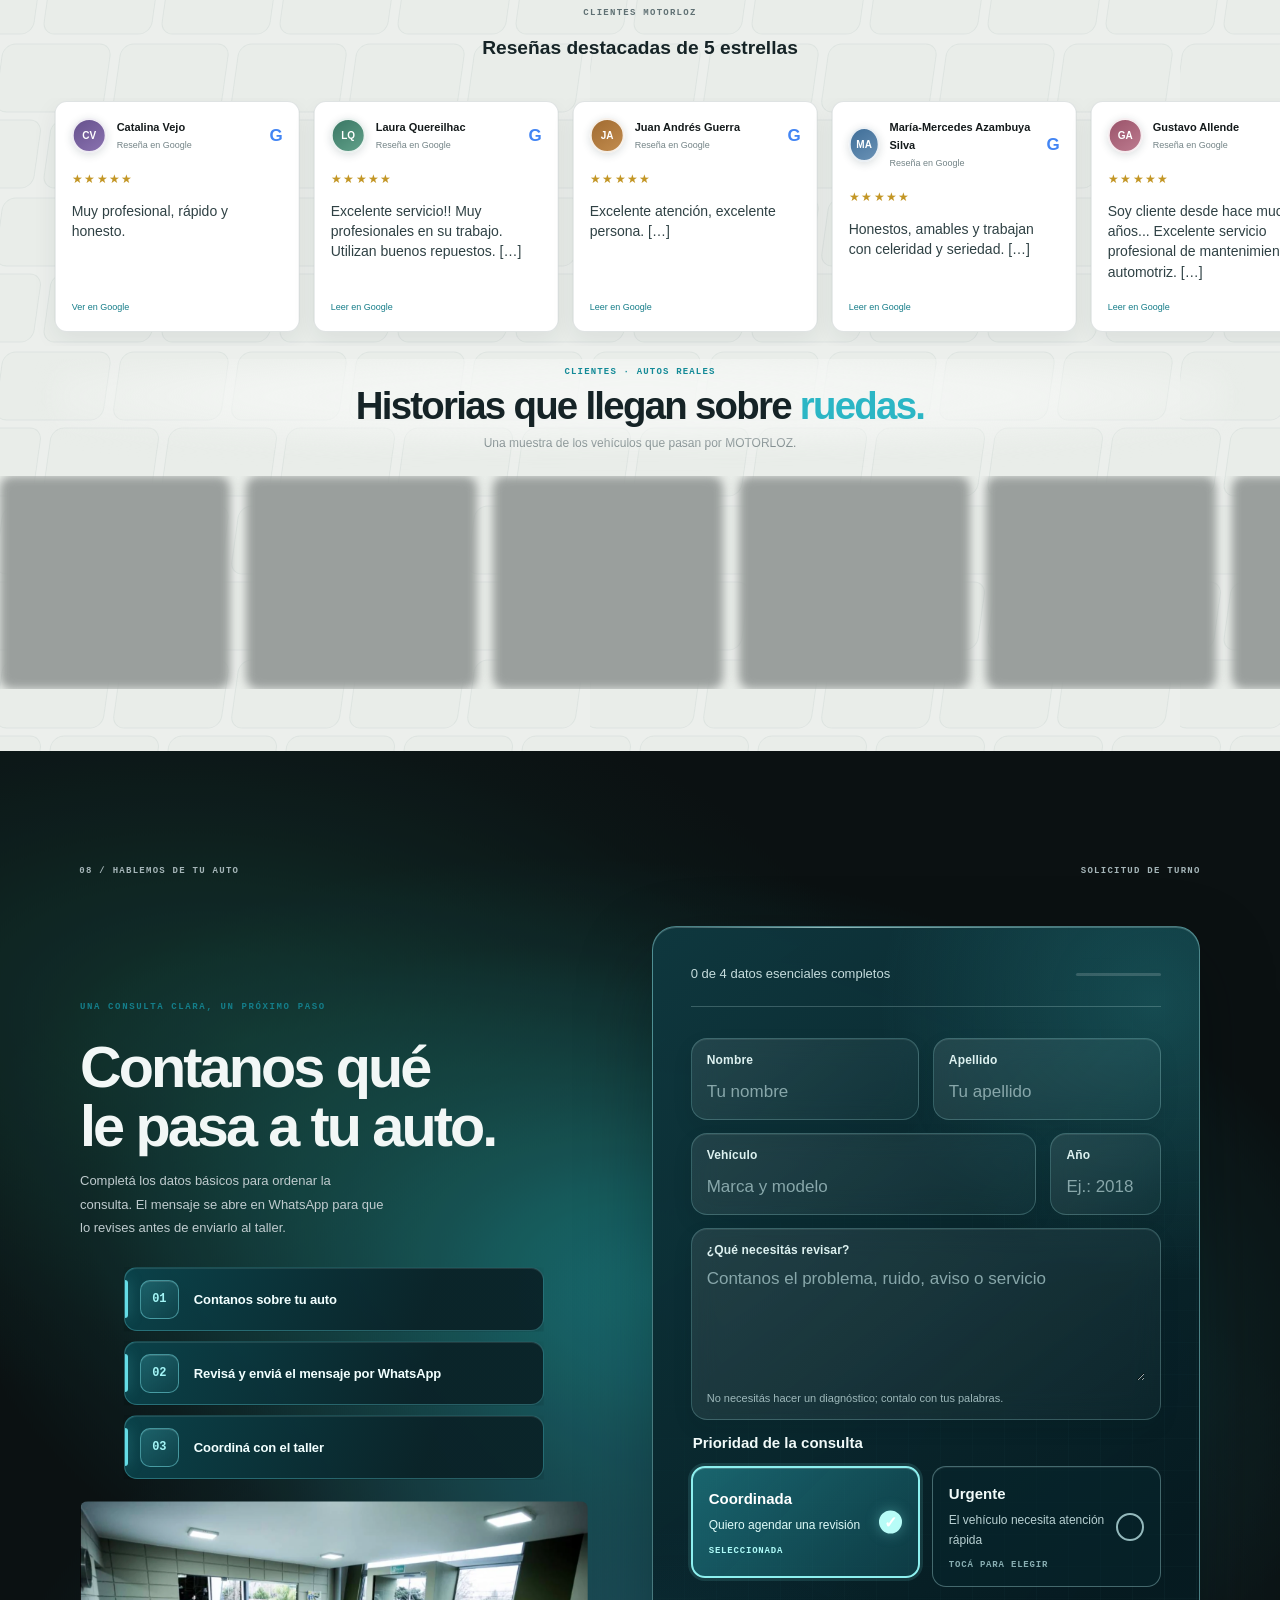
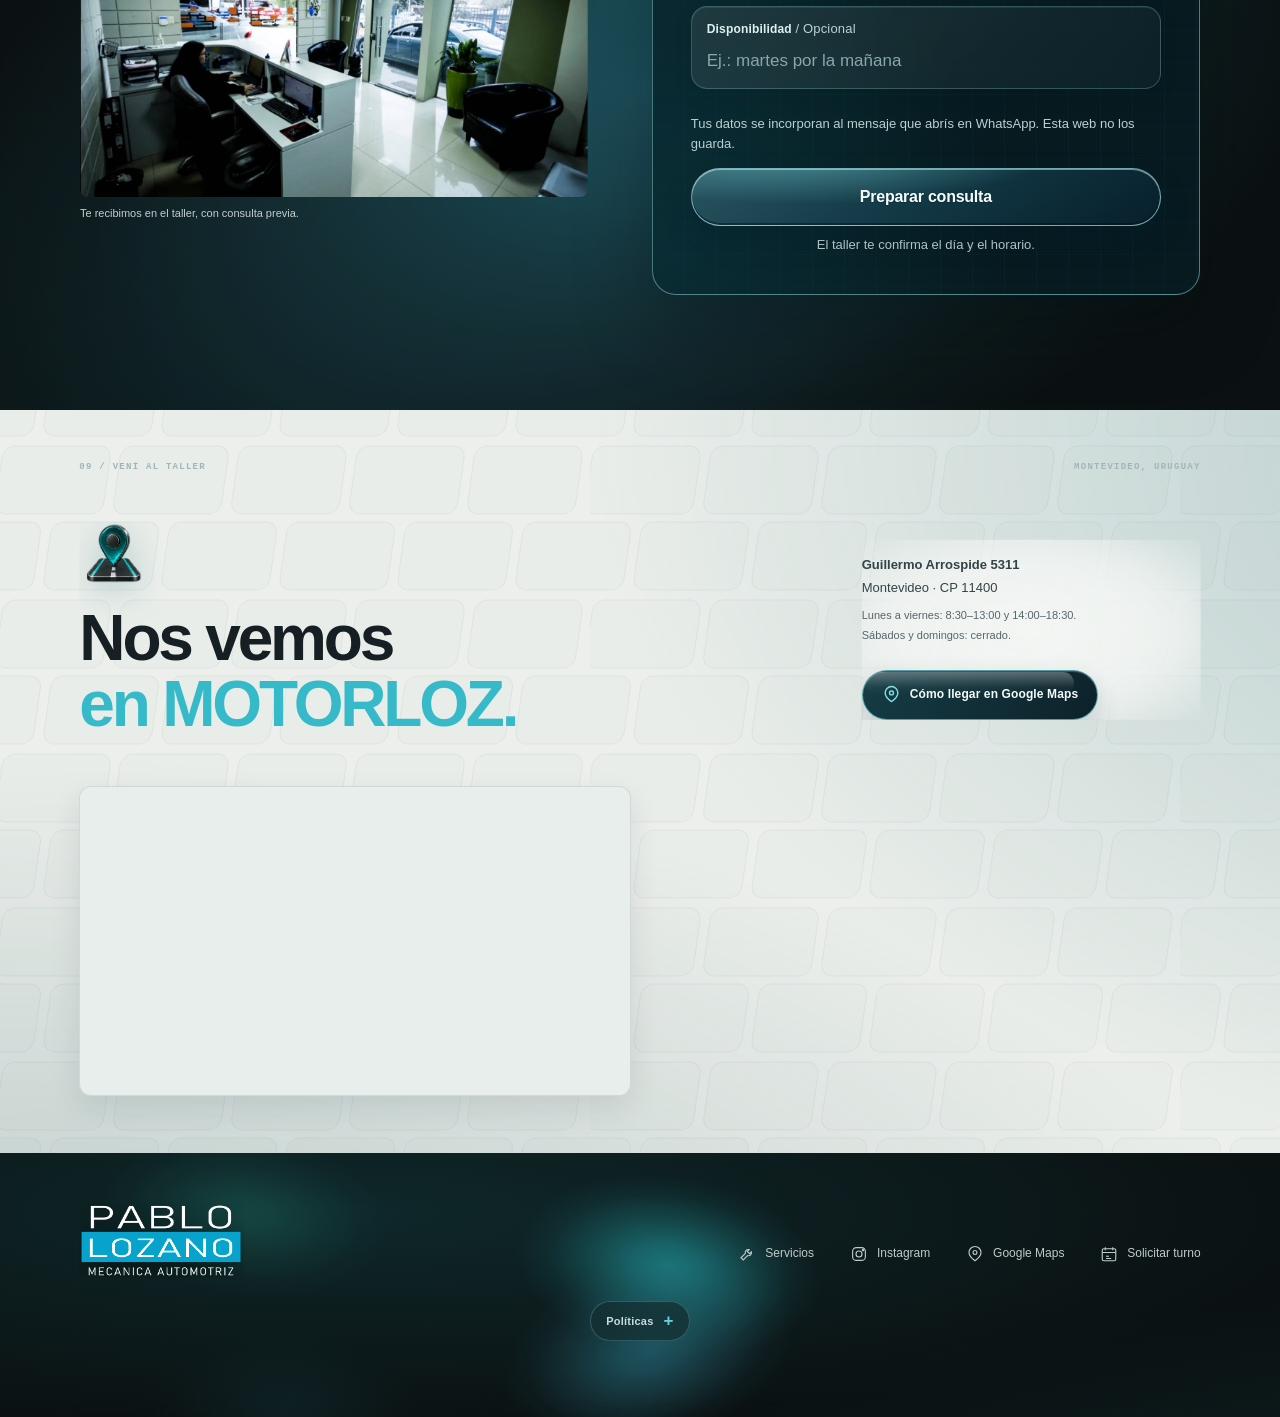
==== commit 6071def2: "Remove intro corner markers" ====
--- a/index.html
+++ b/index.html
@@ -24,7 +24,6 @@
 <body>
   <div class="brand-intro" id="brand-intro" style="display:none">
     <div class="brand-intro-atmosphere" aria-hidden="true"></div>
-    <div class="brand-intro-aperture" aria-hidden="true"><i></i><i></i><i></i><i></i></div>
     <div class="brand-intro-studio">
       <p class="brand-intro-kicker" aria-hidden="true"><span>01</span> TALLER · MONTEVIDEO</p>
       <div class="brand-intro-lockup brand-intro-original" role="img" aria-label="Pablo Lozano · Mecánica automotriz">
--- a/brand-intro.css
+++ b/brand-intro.css
@@ -24,12 +24,6 @@
   background: radial-gradient(ellipse at 50% 51%, rgba(2, 10, 12, .2) 0%, rgba(2, 9, 11, .42) 49%, rgba(2, 7, 9, .68) 100%), linear-gradient(105deg, transparent 36%, rgba(134, 219, 222, .06) 48%, transparent 59%);
   background-size: auto, 220% 100%; animation: brand-light-pass 3.15s ease .25s both;
 }
-.brand-intro-aperture { position: absolute; inset: clamp(25px, 4vw, 58px); z-index: -1; pointer-events: none; opacity: .82; animation: brand-details-arrive .7s ease .45s both; }
-.brand-intro-aperture i { position: absolute; width: clamp(31px, 3.2vw, 54px); height: clamp(31px, 3.2vw, 54px); border-color: rgba(111, 207, 214, .62); border-style: solid; }
-.brand-intro-aperture i:nth-child(1) { top: 0; left: 0; border-width: 1px 0 0 1px; }
-.brand-intro-aperture i:nth-child(2) { top: 0; right: 0; border-width: 1px 1px 0 0; }
-.brand-intro-aperture i:nth-child(3) { right: 0; bottom: 0; border-width: 0 1px 1px 0; }
-.brand-intro-aperture i:nth-child(4) { bottom: 0; left: 0; border-width: 0 0 1px 1px; }
 .brand-intro-studio { position: relative; width: min(710px, 82vw); transform: translateY(-1.5vh); text-align: center; }
 .brand-intro-kicker { margin: 0 0 21px; color: rgba(220, 234, 234, .75); font: 600 9px/1.4 var(--mono, "Consolas", monospace); letter-spacing: .3em; animation: brand-details-arrive .6s ease .7s both; }
 .brand-intro-kicker span { color: #70cbd2; }
@@ -77,7 +71,6 @@
   .brand-intro-active .brand-intro { padding: 22px; }
   .brand-intro-atmosphere { background-position: center, center, 42% center; }
   .brand-intro-atmosphere::before { background-size: 46px 46px; }
-  .brand-intro-aperture { inset: 20px; }
   .brand-intro-studio { width: min(500px, 91vw); transform: translateY(-2vh); }
   .brand-intro-kicker { margin-bottom: 18px; font-size: 8px; letter-spacing: .22em; }
   .brand-intro-lockup { aspect-ratio: 2.72 / 1; }
